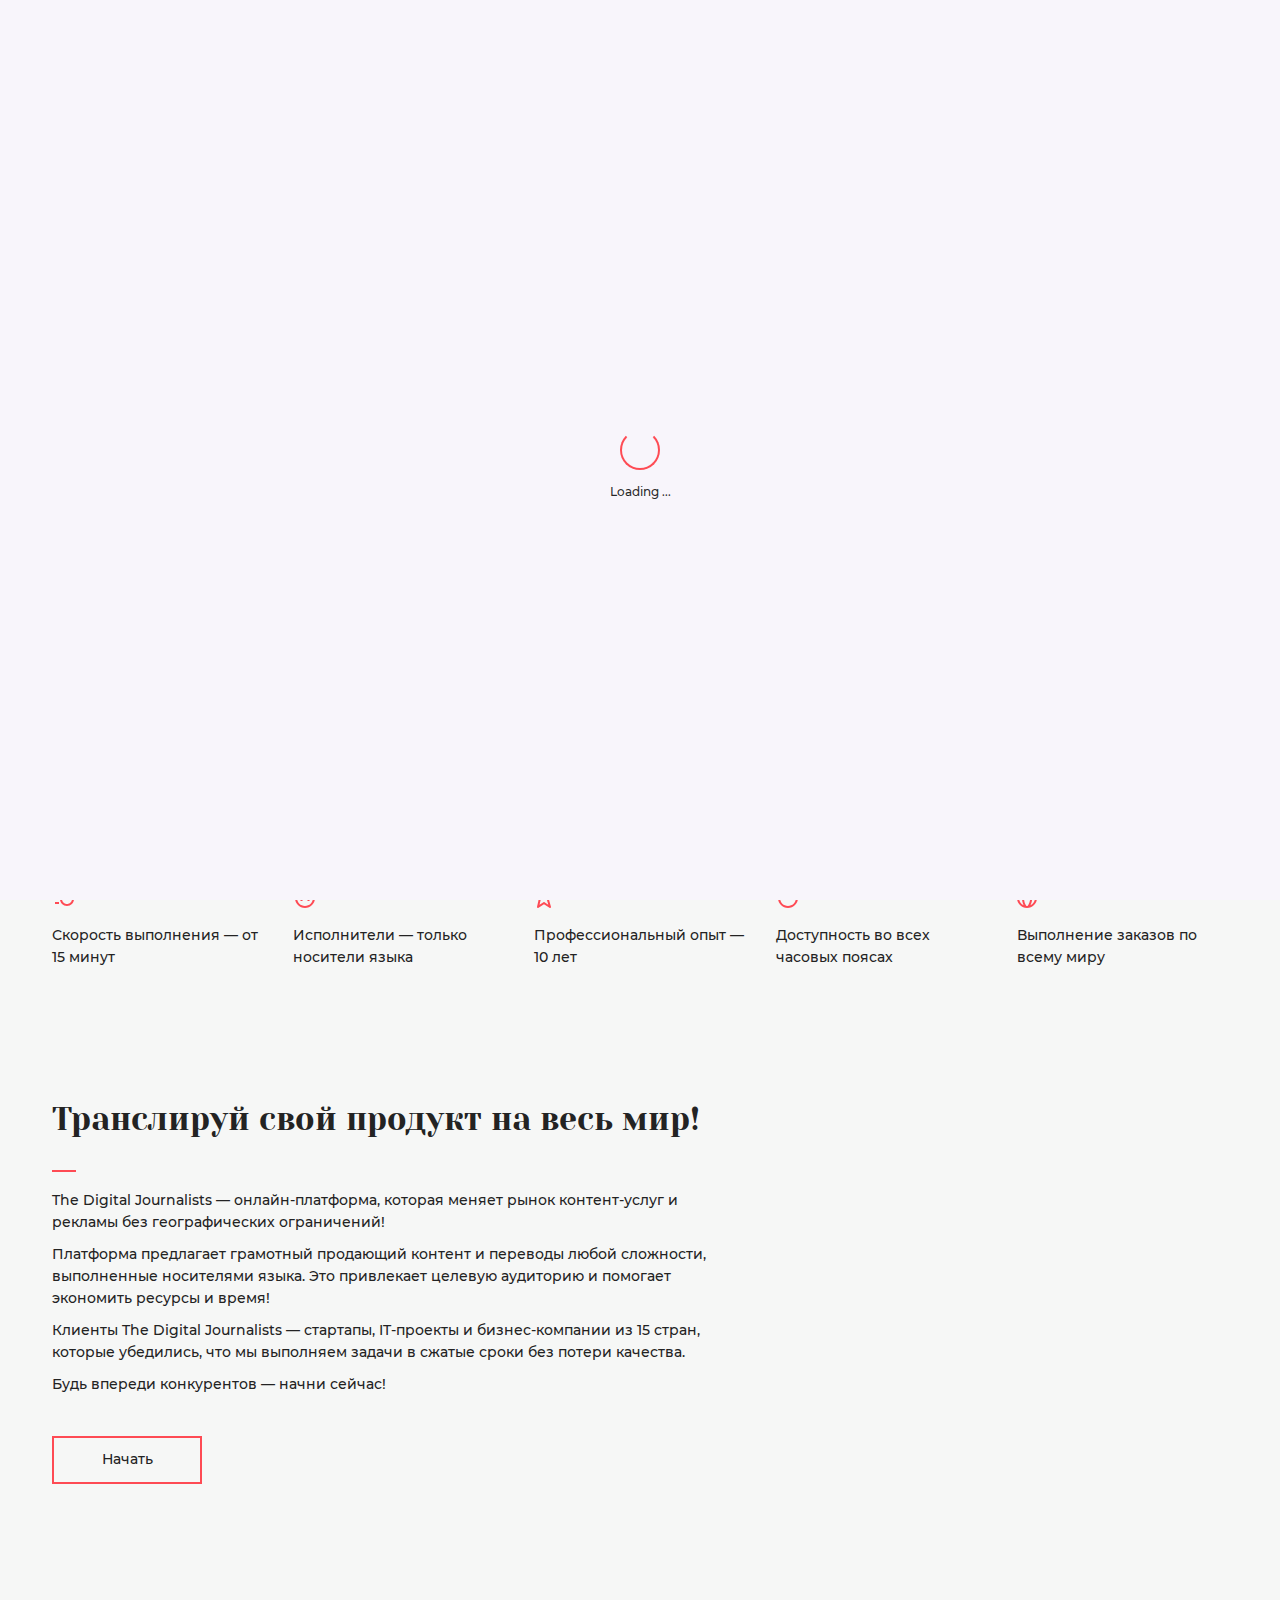
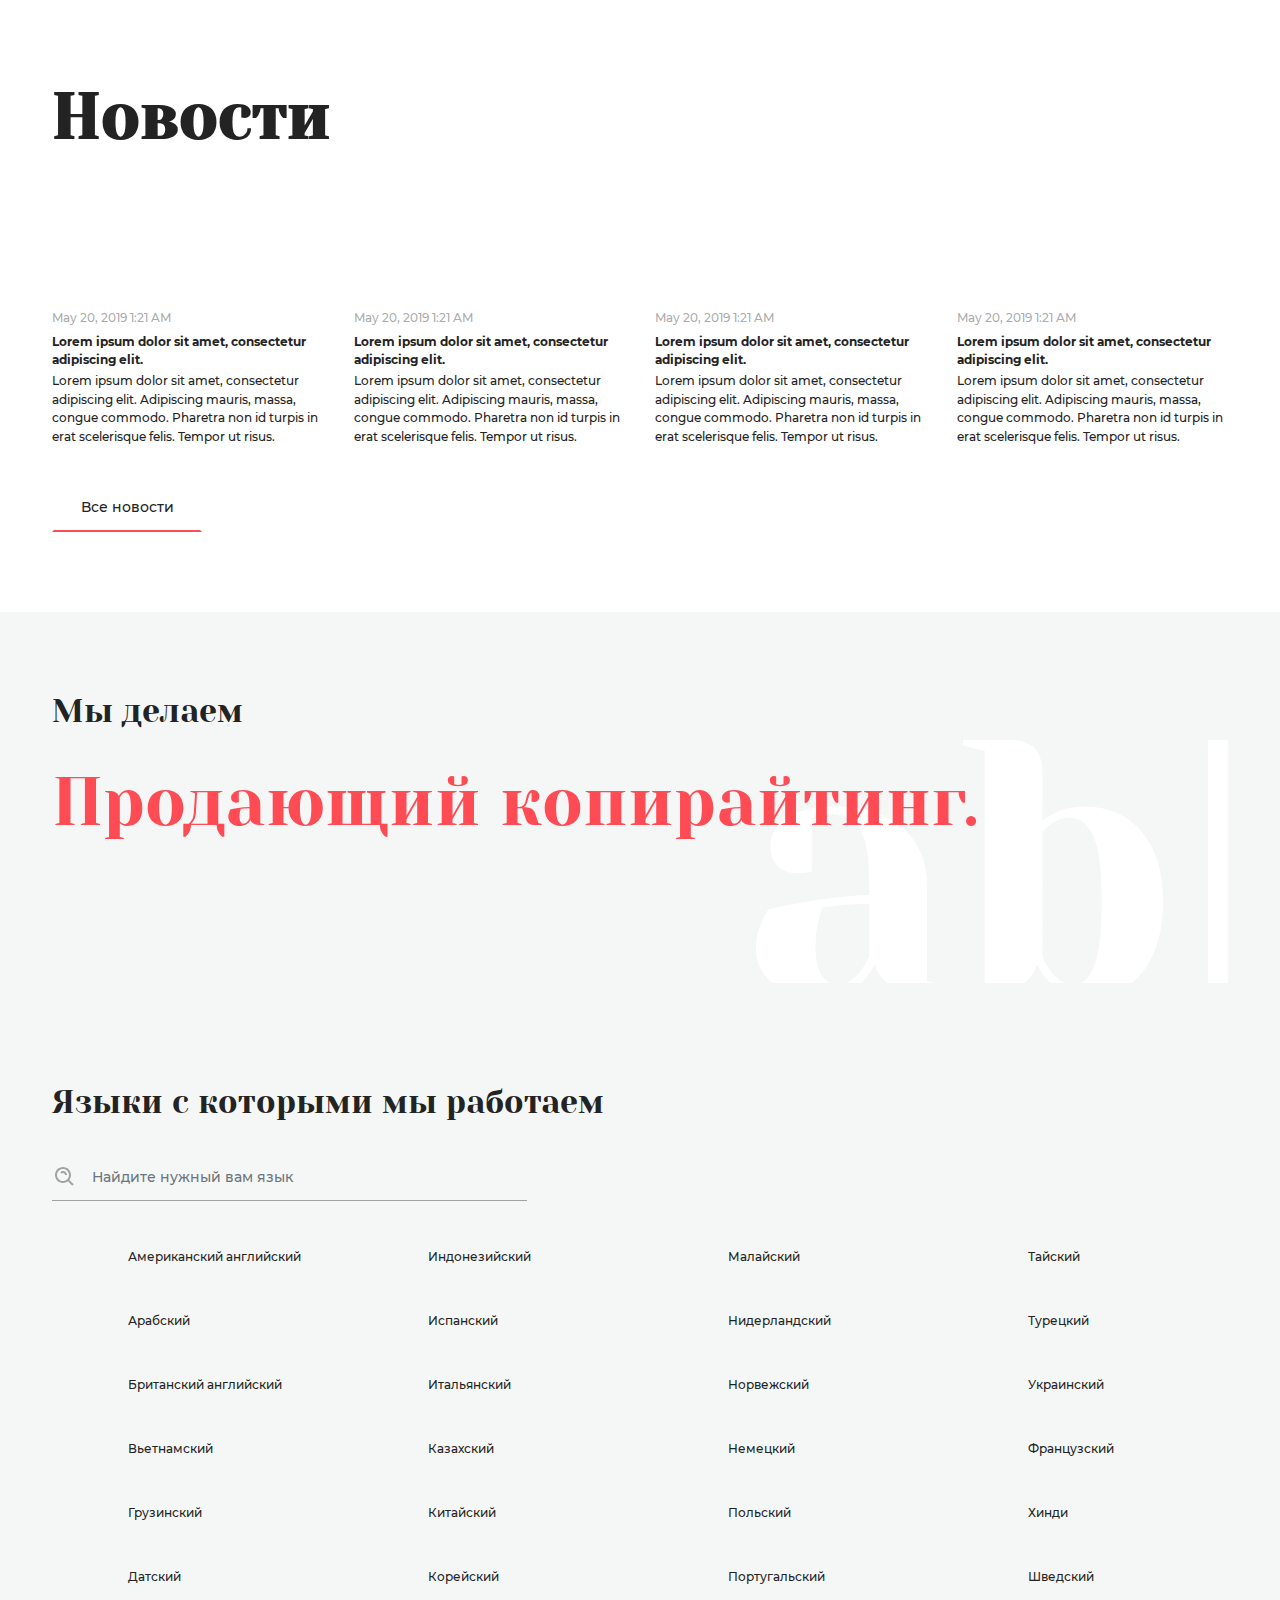
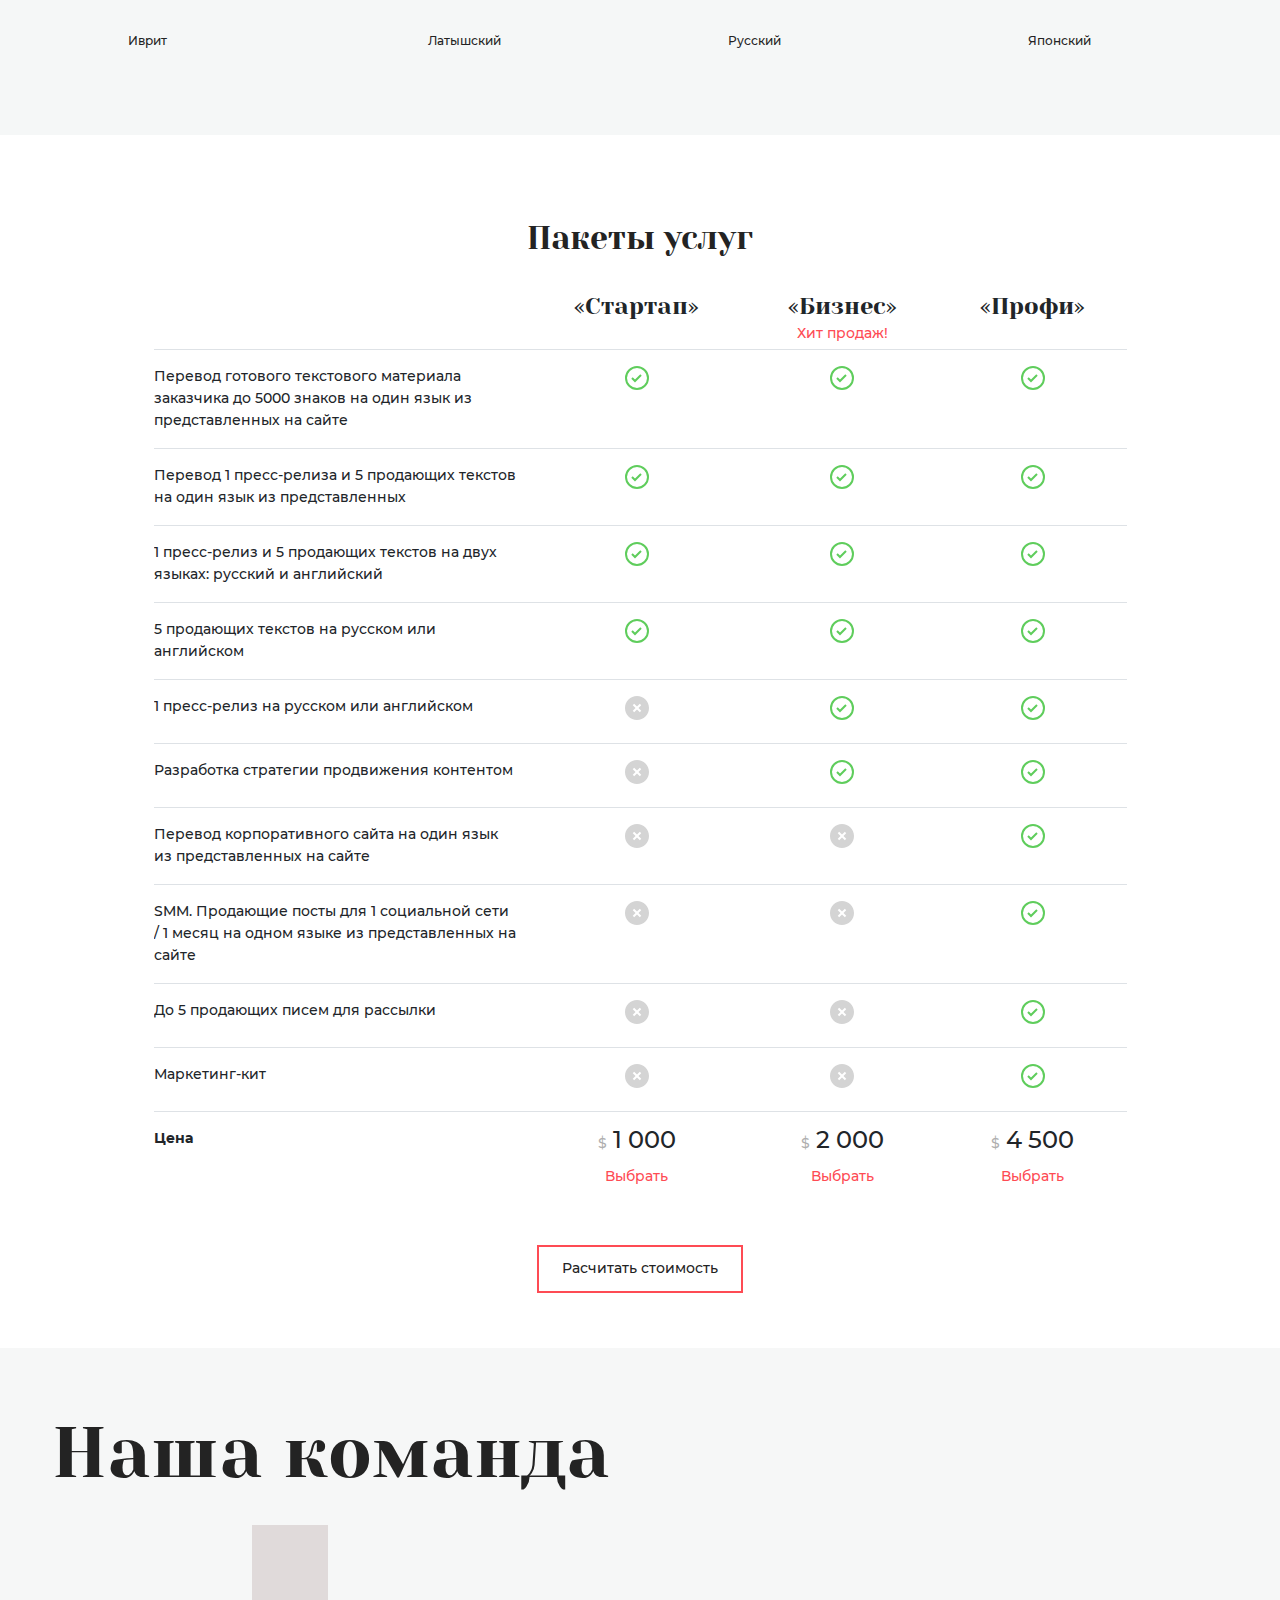
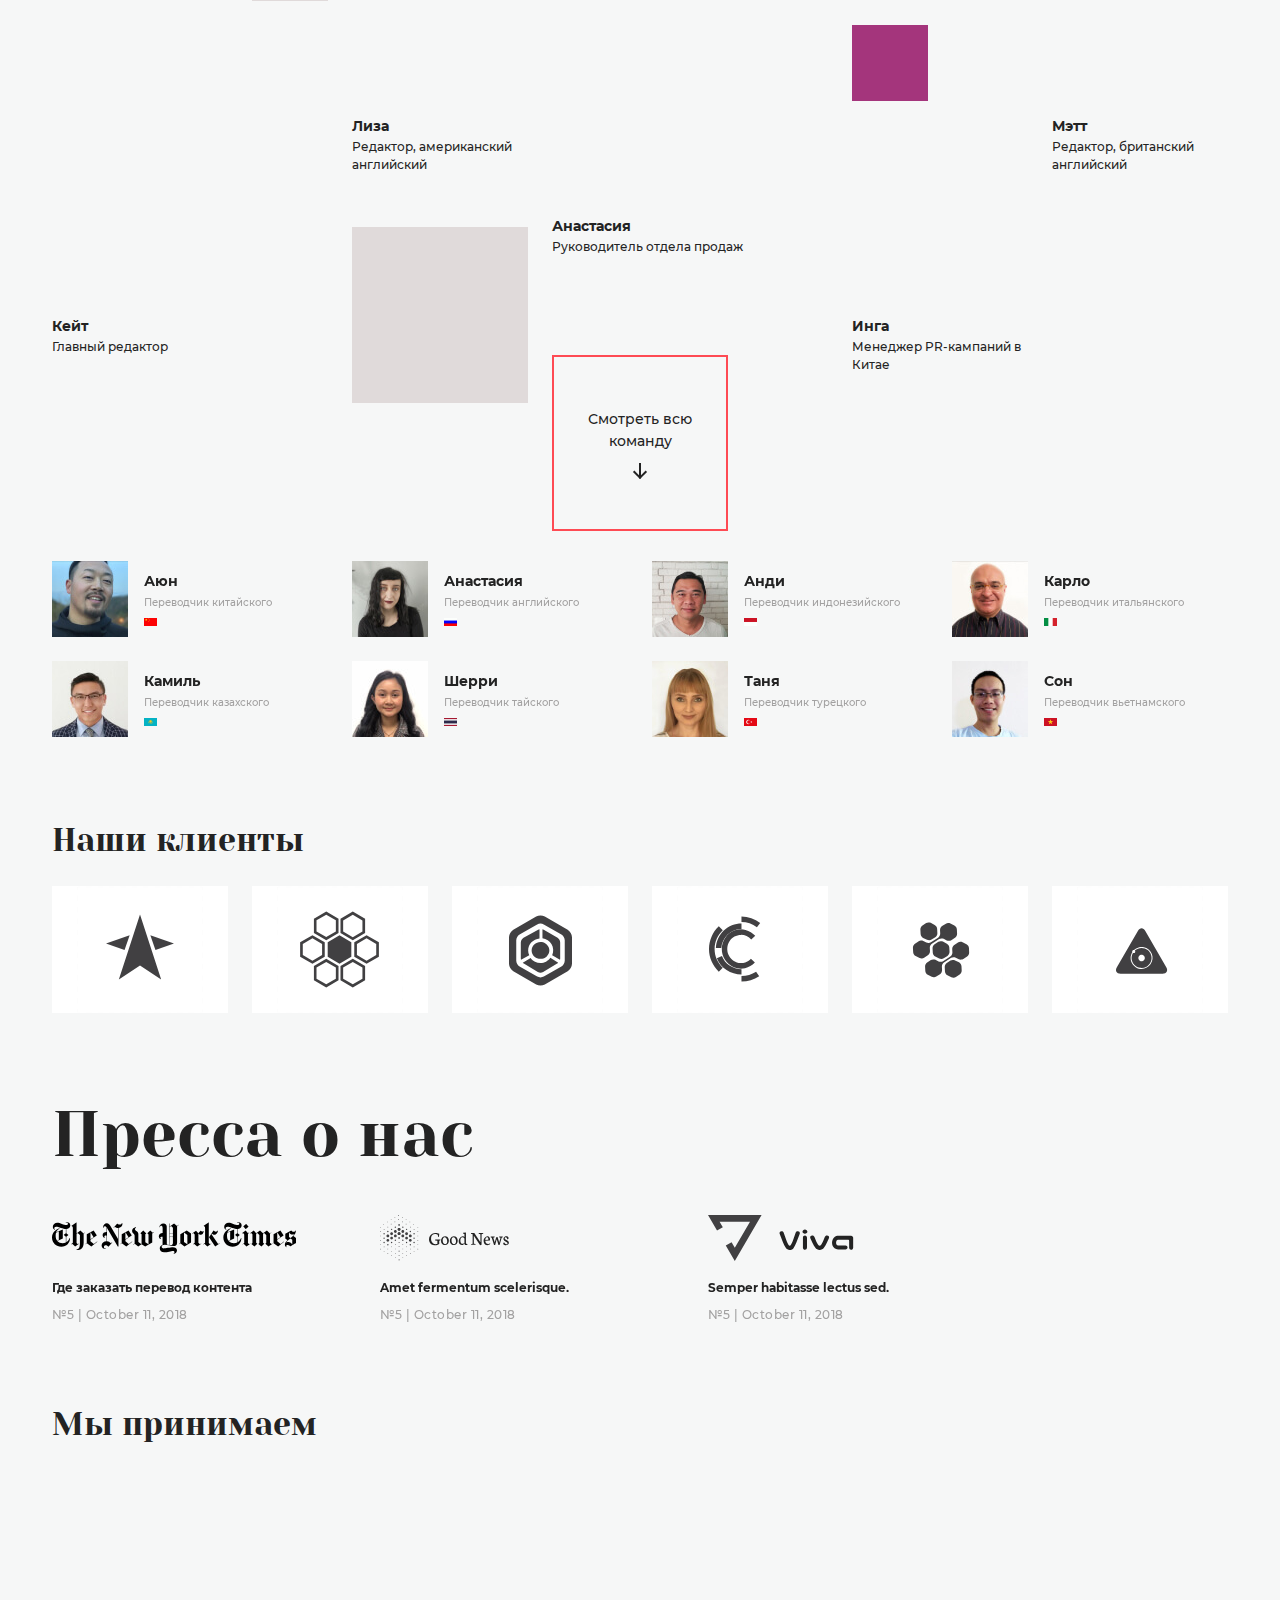
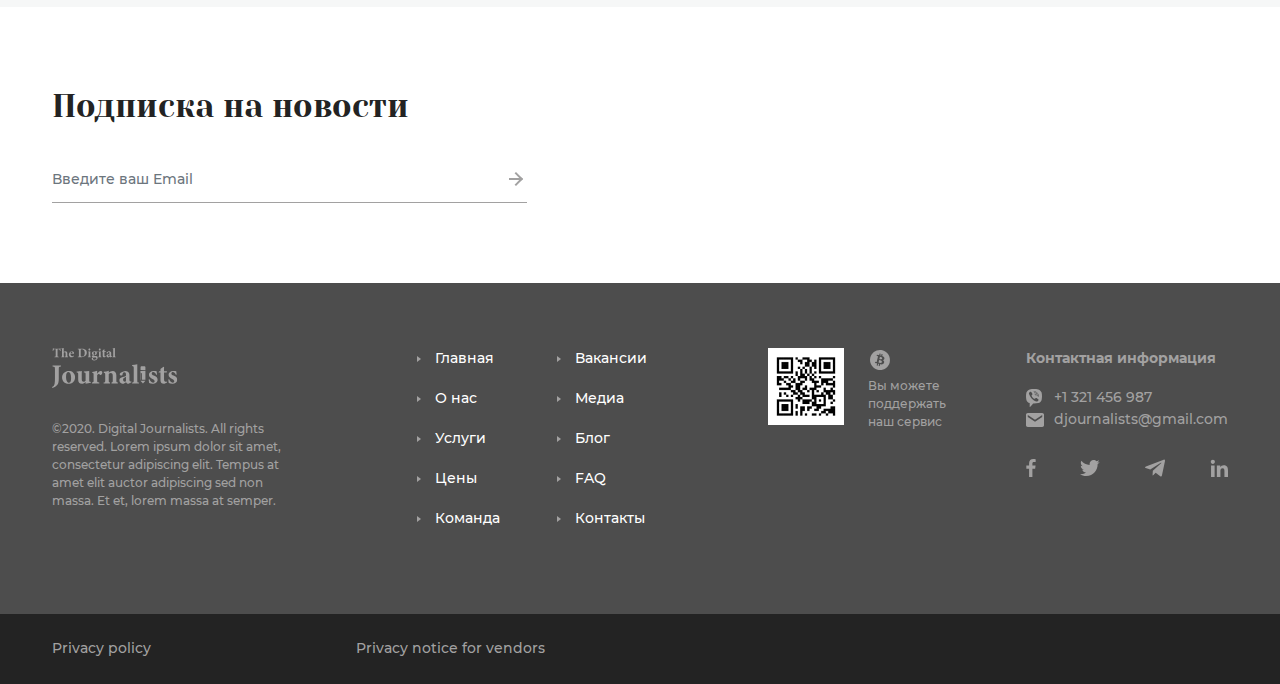
==== index.html @ dc59baa4 "Fix validation code, add lazy load" ====
<!DOCTYPE html>
<html lang="ru">

<head>
	<title>The Digital Journalists</title>
	<meta charset="utf-8">
	<meta name="keywords" content='The Digital Journalists'>
	<meta name="description" content='The Digital Journalists'>
	<meta name="format-detection" content="telephone=no">
	<meta name="mobile-web-app-capable" content="yes">
	<meta name="viewport" content="width=device-width, initial-scale=1, shrink-to-fit=no">

	<meta property="og:url" content="">
	<meta property="og:image" content="">

	<!-- favicon -->
	<link rel="shortcut icon" href="favicon.ico">

	<!-- main style -->
	<link href="css/style.css?v=2" rel="stylesheet">
</head>

<body id="home">

	<!--preloader.begin-->
	<div class="preloader">
		<div class="preloader__icon"></div>
	</div>
	<!--preloader.end-->

	<!-- svg sprites -->
	<svg style="display:none;" version="1.1" height="0" xmlns="http://www.w3.org/2000/svg"
		xmlns:xlink="http://www.w3.org/1999/xlink">
		<symbol id="icon-viber" viewBox="0 0 16 18">
			<path
				d="M12.4052 0.426289C9.48223 -0.142097 6.51793 -0.142097 3.5943 0.426289C2.31558 0.717414 0.706849 2.29318 0.392335 3.56066C-0.130778 6.01311 -0.130778 8.49922 0.392335 10.9517C0.706849 12.2191 2.31558 13.7949 3.5943 14.086C3.59463 14.0861 3.59495 14.0862 3.59527 14.0862C3.65223 14.0977 3.69376 14.1481 3.69376 14.2074V17.8001C3.69376 17.9796 3.90817 18.0681 4.03023 17.9381L5.69967 16.1867C5.69967 16.1867 7.03 14.7907 7.26921 14.5398C7.29259 14.5152 7.32488 14.5019 7.35833 14.5029C9.04385 14.5506 10.7312 14.4114 12.4052 14.0861C13.6839 13.795 15.2933 12.2192 15.6072 10.9517C16.1309 8.49928 16.1309 6.01317 15.6072 3.56073C15.2932 2.29318 13.6846 0.717414 12.4052 0.426289ZM12.4498 11.1346C12.194 11.6896 11.8219 12.1514 11.2851 12.4462C11.1337 12.5293 10.9526 12.5562 10.7817 12.61C10.5851 12.549 10.3977 12.508 10.2238 12.4342C8.4209 11.6696 6.76166 10.6832 5.44735 9.17118C4.69995 8.31134 4.1149 7.3406 3.62046 6.31328C3.38596 5.82609 3.18834 5.31982 2.98691 4.81686C2.80318 4.35819 3.07377 3.88433 3.35865 3.53875C3.62595 3.21442 3.96991 2.9662 4.34242 2.78328C4.63317 2.64049 4.91998 2.72281 5.13232 2.97472C5.59137 3.51934 6.01302 4.09182 6.35447 4.72312C6.56442 5.11141 6.50682 5.58606 6.1263 5.85032C6.03382 5.91455 5.94954 5.98994 5.86339 6.06249C5.78783 6.12606 5.71672 6.19029 5.66493 6.27637C5.57025 6.43382 5.56573 6.61965 5.6267 6.79089C6.09595 8.10907 6.88688 9.13408 8.18485 9.68616C8.39261 9.77449 8.60115 9.87734 8.84042 9.84882C9.24115 9.80096 9.3709 9.35167 9.6517 9.11692C9.92617 8.88752 10.2769 8.88448 10.5726 9.07573C10.8683 9.26704 11.155 9.47241 11.4399 9.67996C11.7196 9.88368 11.9981 10.083 12.2561 10.3152C12.504 10.5385 12.5895 10.8315 12.4498 11.1346ZM10.122 6.83908C10.0101 6.84113 10.054 6.83889 10.0966 6.83763C9.91623 6.83116 9.81813 6.72263 9.79875 6.54618C9.78461 6.41725 9.77343 6.28661 9.74334 6.16118C9.68405 5.91415 9.5556 5.68521 9.35236 5.53384C9.25639 5.46235 9.14764 5.4102 9.03371 5.37666C8.88899 5.33395 8.7387 5.3457 8.5943 5.30952C8.43749 5.27031 8.35076 5.14046 8.37537 4.99008C8.39778 4.85323 8.52804 4.74642 8.67432 4.75725C9.5886 4.82471 10.242 5.30787 10.3353 6.40814C10.3419 6.48577 10.3496 6.56776 10.3328 6.64203C10.3054 6.76277 10.221 6.82562 10.1357 6.83704C10.1426 6.83717 10.1413 6.83776 10.122 6.83908ZM9.55347 4.32267C9.27293 4.18226 8.96952 4.09499 8.66198 4.04297C8.52759 4.02026 8.39177 4.00646 8.25673 3.98725C8.09308 3.96401 8.00576 3.8574 8.01345 3.69256C8.02068 3.53809 8.13112 3.42698 8.2958 3.43649C8.837 3.46791 9.35972 3.58747 9.84086 3.84789C10.8193 4.37753 11.3782 5.21354 11.5413 6.32985C11.5487 6.38041 11.5605 6.43052 11.5643 6.48128C11.5736 6.60658 11.5793 6.73207 11.5888 6.89731C11.5849 6.92741 11.5828 6.99818 11.5656 7.06485C11.5031 7.30686 11.1441 7.33716 11.0615 7.09291C11.037 7.02042 11.0333 6.93797 11.0332 6.85994C11.0323 6.34939 10.9238 5.83936 10.6719 5.39514C10.413 4.93872 10.0174 4.55491 9.55347 4.32267ZM12.5767 7.77266C12.3876 7.77497 12.3026 7.6133 12.2903 7.44001C12.266 7.097 12.2492 6.75247 12.2029 6.4123C11.9588 4.61663 10.558 3.13104 8.80955 2.81226C8.54644 2.76426 8.27707 2.75166 8.01061 2.72307C7.84211 2.70498 7.62144 2.69455 7.58411 2.48047C7.55279 2.30097 7.701 2.15805 7.86821 2.14888C7.91367 2.14637 7.95939 2.14848 8.00505 2.14868C10.2696 2.21357 8.14326 2.15369 8.01112 2.14901C10.3666 2.21918 12.3005 3.81806 12.7152 6.19907C12.7859 6.60513 12.8111 7.02029 12.8426 7.43242C12.8557 7.60571 12.7597 7.77042 12.5767 7.77266Z"
				fill="currentColor" />
		</symbol>
		<symbol id="icon-email" viewBox="0 0 18 14">
			<path
				d="M16.2 0H1.8C0.8064 0 0 0.784 0 1.75V12.25C0 13.216 0.8064 14 1.8 14H16.2C17.1936 14 18 13.216 18 12.25V1.75C18 0.784 17.1936 0 16.2 0ZM16.2 4.1125L9 8.77975L1.8 4.1125V2.00987L9 6.67625L16.2 2.00987V4.1125Z"
				fill="currentColor" />
		</symbol>
		<symbol id="icon-fb" viewBox="0 0 10 18">
			<path
				d="M6.39703 17.9972V9.80115H9.16203L9.57303 6.59215H6.39703V4.54815C6.39703 3.62215 6.65503 2.98815 7.98403 2.98815H9.66803V0.12715C8.84903 0.0391501 8.02503 -0.00285004 7.20103 0.000149963C4.75703 0.000149963 3.07903 1.49215 3.07903 4.23115V6.58615H0.332031V9.79515H3.08503V17.9972H6.39703Z"
				fill="currentColor" />
		</symbol>
		<symbol id="icon-tw" viewBox="0 0 20 16">
			<path
				d="M17.633 3.99704C17.646 4.17204 17.646 4.34604 17.646 4.52004C17.646 9.84504 13.593 15.981 6.186 15.981C3.904 15.981 1.784 15.32 0 14.172C0.324 14.209 0.636 14.222 0.973 14.222C2.856 14.222 4.589 13.586 5.974 12.501C4.203 12.464 2.719 11.304 2.207 9.70804C2.456 9.74504 2.706 9.77004 2.968 9.77004C3.329 9.77004 3.692 9.72004 4.029 9.63304C2.182 9.25904 0.799 7.63804 0.799 5.68004V5.63004C1.336 5.92904 1.959 6.11604 2.619 6.14104C1.534 5.41904 0.823 4.18404 0.823 2.78704C0.823 2.03904 1.022 1.35304 1.371 0.755043C3.354 3.19804 6.335 4.79504 9.677 4.97004C9.615 4.67004 9.577 4.35904 9.577 4.04704C9.577 1.82704 11.373 0.019043 13.605 0.019043C14.765 0.019043 15.812 0.505043 16.548 1.29104C17.458 1.11604 18.33 0.779043 19.104 0.318043C18.805 1.25304 18.168 2.03904 17.333 2.53804C18.144 2.45004 18.93 2.22604 19.652 1.91404C19.104 2.71204 18.419 3.42304 17.633 3.99704Z"
				fill="currentColor" />
		</symbol>
		<symbol id="icon-tlg" viewBox="0 0 21 18">
			<path
				d="M18.6651 0.71682L0.935095 7.55382C-0.274905 8.03982 -0.267905 8.71482 0.713095 9.01582L5.26509 10.4358L15.7971 3.79082C16.2951 3.48782 16.7501 3.65082 16.3761 3.98282L7.8431 11.6838H7.84109L7.8431 11.6848L7.5291 16.3768C7.9891 16.3768 8.19209 16.1658 8.45009 15.9168L10.6611 13.7668L15.2601 17.1638C16.1081 17.6308 16.7171 17.3908 16.9281 16.3788L19.9471 2.15082C20.2561 0.91182 19.4741 0.35082 18.6651 0.71682Z"
				fill="currentColor" />
		</symbol>
		<symbol id="icon-in" viewBox="0 0 19 19">
			<path
				d="M5.17092 3.0088C5.17092 4.2172 4.19132 5.1968 2.98292 5.1968C1.77452 5.1968 0.794922 4.2172 0.794922 3.0088C0.794922 1.8004 1.77452 0.820801 2.98292 0.820801C4.19132 0.820801 5.17092 1.8004 5.17092 3.0088Z"
				fill="currentColor" />
			<path
				d="M7.23722 18.9942V6.85518H10.8552V8.51518H10.9062C11.4092 7.56218 12.6392 6.55518 14.4742 6.55518C18.2962 6.55518 19.0002 9.06818 19.0002 12.3382V18.9952H15.2292V13.0912C15.2292 11.6842 15.2052 9.87318 13.2682 9.87318C11.3042 9.87318 11.0062 11.4072 11.0062 12.9912V18.9942H7.23722Z"
				fill="currentColor" />
			<path d="M4.87021 6.85518H1.09521V18.9942H4.87021V6.85518Z" fill="currentColor" />
		</symbol>
	</svg>
	<!-- svg sprites -->

	<!--root.begin-->
	<div class="root">

		<!--navbar.begin-->
		<nav class="navbar navbar-light bg-light fixed-top" id="dj-navbar">
			<div class="container-fluid">
				<a class="navbar-brand js-scroll" href="#home">
					<svg class="navbar-brand-logo" width="126" height="40" viewBox="0 0 126 40" fill="none"
						xmlns="http://www.w3.org/2000/svg">
						<g clip-path="url(#clip0)">
							<path
								d="M8.96561 18.5709C7.03659 18.7943 6.78577 18.9584 6.78577 21.2741V30.3909C6.78577 33.5818 6.48479 36.2667 3.8626 38.3316C2.85039 39.1103 1.69192 39.6777 0.456033 40L0 38.9516C0.713133 38.6866 1.33855 38.2287 1.80642 37.629C2.27429 37.0293 2.5662 36.3115 2.64955 35.5556C2.88681 33.8034 2.98744 32.0355 2.95053 30.2678V21.2741C2.95053 18.9584 2.67691 18.767 0.5518 18.5709V17.5499H8.96561V18.5709Z"
								fill="#232323" />
							<path
								d="M16.7181 22.9014C17.5503 22.8722 18.3798 23.0127 19.1559 23.3143C19.9321 23.6159 20.6387 24.0724 21.2326 24.6559C21.8266 25.2393 22.2954 25.9376 22.6106 26.708C22.9258 27.4785 23.0808 28.305 23.066 29.1373C23.066 33.5772 19.8738 35.8108 16.6086 35.8108C12.445 35.8108 10.0691 32.6655 10.0691 29.4291C10.0691 25.2171 13.5486 22.9014 16.7181 22.9014ZM16.3897 24.0046C15.204 24.0046 14.0457 25.2444 14.0457 28.6405C14.0457 32.0365 15.1767 34.6803 16.9141 34.6803C17.963 34.6803 19.094 33.9601 19.094 29.935C19.094 26.1014 18.0998 24.0046 16.3897 24.0046Z"
								fill="#232323" />
							<path
								d="M38.8494 34.8171C37.194 35.0359 35.4291 35.396 33.605 35.8108V33.9327C32.474 34.8718 31.3248 35.8108 29.7971 35.8108C27.4805 35.8108 26.1853 34.3202 26.1853 31.8678V26.1561C26.1853 24.8889 26.0166 24.7521 25.2733 24.5561L24.6941 24.392V23.5077C26.0987 23.453 28.2785 23.2615 29.8245 23.0518C29.7697 24.2097 29.7424 25.6456 29.7424 27.2182V31.2433C29.7424 33.0393 30.6544 33.6456 31.6212 33.6456C31.9927 33.6661 32.364 33.6026 32.7075 33.4598C33.051 33.3169 33.3578 33.0984 33.605 32.8205V26.1834C33.605 24.9162 33.4682 24.6928 32.6929 24.5561L31.8629 24.392V23.5077C33.6452 23.4491 35.4231 23.297 37.1894 23.0518V32.0319C37.1894 33.4632 37.3536 33.7686 38.2383 33.8552L38.8448 33.9099L38.8494 34.8171Z"
								fill="#232323" />
							<path
								d="M47.2907 35.4781H39.9941V34.539C41.458 34.3749 41.5948 34.2382 41.5948 32.5835V26.5436C41.5948 25.1761 41.4854 25.0257 40.1857 24.7522V23.8952C41.8694 23.7055 43.5309 23.3544 45.1473 22.8467V25.8279C46.3923 23.9225 47.3819 22.9014 48.5174 22.9014C48.7453 22.8859 48.9739 22.9171 49.1893 22.9929C49.4048 23.0688 49.6024 23.1879 49.7702 23.3428C49.938 23.4977 50.0724 23.6852 50.1651 23.8938C50.2579 24.1025 50.307 24.3278 50.3096 24.5561C50.3086 25.0347 50.179 25.5043 49.9343 25.9156C49.6896 26.327 49.3389 26.6651 48.9187 26.8946C48.7797 26.9621 48.6233 26.9852 48.4707 26.9607C48.3182 26.9362 48.1768 26.8654 48.0659 26.7579C47.6099 26.3704 47.2359 25.9328 46.7662 25.9328C46.2965 25.9328 45.6626 26.2929 45.1473 27.3504V32.5926C45.1473 34.2473 45.3434 34.3294 47.2724 34.5482L47.2907 35.4781Z"
								fill="#232323" />
							<path
								d="M59.5123 35.4781V34.539C60.6752 34.3749 60.7572 34.2655 60.7572 32.3601V27.6467C60.7572 25.6866 59.7905 25.0804 58.8237 25.0804C58.0596 25.1154 57.3299 25.4078 56.7533 25.91V32.5835C56.7533 34.2655 56.8673 34.3749 57.9982 34.539V35.4781H51.6138V34.539C53.0503 34.2929 53.2144 34.2655 53.2144 32.4741V26.7351C53.2144 25.0804 52.9956 24.9983 51.7779 24.7522V23.8678C53.4903 23.6709 55.1815 23.32 56.8308 22.8194C56.8034 23.2069 56.7715 24.1869 56.7715 24.8069C57.3233 24.4194 57.907 24.0046 58.5409 23.6171C59.1689 23.1653 59.9198 22.9156 60.6934 22.9014C62.928 22.9014 64.3417 24.5288 64.3417 27.3413V32.5561C64.3417 34.2655 64.5104 34.3476 65.8329 34.539V35.4781H59.5123Z"
								fill="#232323" />
							<path
								d="M76.5088 35.8108C75.8842 35.8343 75.2726 35.6283 74.7895 35.2319C74.478 34.9489 74.2334 34.6001 74.0735 34.2108C73.0247 34.8991 71.6748 35.8108 71.1504 35.8108C70.6697 35.8248 70.1911 35.7436 69.7419 35.572C69.2928 35.4004 68.882 35.1417 68.5332 34.8109C68.1844 34.48 67.9045 34.0835 67.7095 33.6441C67.5146 33.2048 67.4084 32.7312 67.3972 32.2507C67.3972 30.792 68.0585 30.1265 69.5223 29.5476C71.1504 28.9413 73.3302 28.2803 73.9641 27.7242V26.5162C73.9641 25.0803 73.4397 24.2826 72.254 24.2826C72.0381 24.2803 71.8248 24.329 71.6314 24.4249C71.438 24.5208 71.27 24.661 71.1412 24.8342C70.8083 25.29 70.6852 25.8279 70.48 26.6575C70.4393 26.931 70.2971 27.1791 70.0815 27.3523C69.866 27.5255 69.593 27.6111 69.3171 27.592C68.6011 27.592 67.6891 26.9265 67.6891 26.1561C67.6891 25.6593 68.022 25.3037 68.6559 24.8615C69.998 23.9492 71.4933 23.2853 73.0703 22.9014C74.0747 22.8684 75.0645 23.1488 75.9022 23.7037C77.0925 24.5288 77.4208 25.6866 77.4208 27.0952V31.8678C77.4208 33.1897 77.8769 33.5225 78.3055 33.5225C78.6025 33.5097 78.8932 33.4335 79.1583 33.2991L79.4638 34.2382L76.5088 35.8108ZM73.9732 28.8593L72.4273 29.7162C71.5699 30.1721 71.0592 30.6279 71.0592 31.5897C71.0592 33.135 72.1354 33.6866 72.7419 33.6866C72.965 33.7023 73.1889 33.6697 73.3982 33.591C73.6076 33.5123 73.7975 33.3895 73.955 33.2308L73.9732 28.8593Z"
								fill="#232323" />
							<path
								d="M80.0977 35.478V34.539C81.671 34.2929 81.7257 34.1561 81.7257 32.4194V19.8701C81.7257 18.4342 81.5615 18.2701 80.125 17.9647V17.0803C81.8689 16.9372 83.5956 16.632 85.2828 16.1686V32.4421C85.2828 34.2655 85.3694 34.3704 86.9427 34.5618V35.5008L80.0977 35.478Z"
								fill="#232323" />
							<path
								d="M104.158 26.8171C103.442 24.8889 102.502 24.0046 101.203 24.0046C101.009 23.9989 100.816 24.0328 100.637 24.1044C100.457 24.176 100.293 24.2836 100.157 24.4207C100.02 24.5578 99.9126 24.7215 99.8416 24.9015C99.7705 25.0816 99.7371 25.2743 99.7434 25.4678C99.7434 26.4342 100.432 26.9584 101.869 27.592C104.103 28.5858 105.622 29.5202 105.622 31.6946C105.622 34.4296 103 35.7972 100.605 35.7972C99.3944 35.7559 98.2037 35.4739 97.103 34.9675C96.9936 34.3339 96.7427 32.4331 96.647 31.4667L97.559 31.3026C98.1382 33.0393 99.2692 34.6667 101.061 34.6667C102.11 34.6667 102.635 34.0331 102.635 33.2308C102.635 32.4285 102.22 31.7402 100.51 30.9151C98.6854 30.0308 96.9252 29.0644 96.9252 26.7761C96.9252 24.5972 98.7174 22.8878 101.641 22.8878C102.648 22.908 103.649 23.0472 104.623 23.3026C104.705 24.0456 104.951 25.8143 105.079 26.5573L104.158 26.8171Z"
								fill="#232323" />
							<path
								d="M112.959 35.5054C112.615 35.6775 112.24 35.7812 111.856 35.8108C109.731 35.8108 108.463 34.8171 108.463 32.3054V24.6154H106.712L106.548 24.2872L107.35 23.2387H108.481V20.9687C109.393 20.3031 110.761 19.4234 111.737 18.7624L112.093 18.9812C112.066 19.7242 112.011 21.1875 112.038 23.257H114.797C114.909 23.4789 114.949 23.7306 114.909 23.9762C114.87 24.2218 114.754 24.4486 114.578 24.6245H112.038V31.3709C112.038 33.5225 112.923 33.7687 113.447 33.7687C113.903 33.7682 114.353 33.6736 114.77 33.4906L115.048 34.4843L112.959 35.5054Z"
								fill="#232323" />
							<path
								d="M123.804 26.8171C123.083 24.8889 122.148 24.0046 120.849 24.0046C120.655 23.9989 120.462 24.0328 120.282 24.1044C120.103 24.176 119.939 24.2836 119.802 24.4207C119.666 24.5578 119.559 24.7215 119.487 24.9015C119.416 25.0816 119.383 25.2743 119.389 25.4678C119.389 26.4342 120.078 26.9584 121.514 27.592C123.749 28.5858 125.263 29.5202 125.263 31.6946C125.263 34.4296 122.645 35.7971 120.247 35.7971C119.037 35.7602 117.846 35.4828 116.744 34.9812C116.635 34.3476 116.384 32.4467 116.288 31.4803L117.2 31.3162C117.78 33.053 118.911 34.6803 120.703 34.6803C121.752 34.6803 122.276 34.0467 122.276 33.2444C122.276 32.4422 121.861 31.7538 120.151 30.9288C118.327 30.0444 116.567 29.0781 116.567 26.7897C116.567 24.6108 118.359 22.9014 121.282 22.9014C122.289 22.922 123.29 23.0612 124.264 23.3162C124.346 24.0593 124.593 25.8279 124.72 26.5709L123.804 26.8171Z"
								fill="#232323" />
							<path class="path-i"
								d="M92.2053 18.2837H89.7701C89.4583 18.2739 89.1553 18.3877 88.9272 18.6003C88.6991 18.813 88.5644 19.1072 88.5525 19.4188V21.8803H93.4229V19.4188C93.411 19.1072 93.2763 18.813 93.0482 18.6003C92.8201 18.3877 92.5171 18.2739 92.2053 18.2837Z"
								fill="#FE4B54" />
							<path class="path-i" d="M93.423 32.629H88.4294L90.9285 35.478L93.423 32.629Z" fill="#FE4B54" />
							<path class="path-i"
								d="M88.4294 22.8832V23.6672V31.8268H88.776V24.8251C89.7519 24.9801 89.8659 25.2353 89.8659 26.8992V31.8268H93.423V22.8741L88.4294 22.8832Z"
								fill="#FE4B54" />
							<path
								d="M8.05807 2.94471C7.94762 2.48457 7.75614 2.04775 7.49259 1.65468C7.25545 1.3675 7.15056 1.27633 6.38443 1.27633H5.5362V7.45297C5.5362 8.5561 5.66389 8.63815 6.8359 8.72932V9.21707H2.47166V8.72932C3.58894 8.63815 3.70751 8.5561 3.70751 7.45297V1.27633H2.90489C2.16612 1.27633 1.95634 1.39485 1.70553 1.73217C1.47418 2.1161 1.29332 2.52823 1.16741 2.95838H0.665771C0.761538 1.99656 0.852745 0.970918 0.880107 0.341858H1.2723C1.46839 0.642713 1.628 0.670063 2.02475 0.670063H7.29649C7.43858 0.681443 7.58128 0.657417 7.7118 0.600139C7.84232 0.542861 7.9566 0.454118 8.04439 0.341858H8.42745C8.42745 0.893425 8.4913 2.05126 8.5597 2.90368L8.05807 2.94471Z"
								fill="#232323" />
							<path
								d="M13.0151 9.21709V8.76125C13.5942 8.66553 13.6353 8.57436 13.6353 7.84957V5.56125C13.6353 4.54929 13.2157 4.19373 12.7232 4.19373C12.3669 4.19036 12.0233 4.32611 11.7655 4.57208V7.85869C11.7655 8.5698 11.8294 8.66097 12.4359 8.77037V9.22621H9.28015V8.77037C9.92772 8.68832 10.0326 8.66097 10.0326 7.82222V1.73675C10.0326 1.13048 9.95052 0.984615 9.21631 0.866097V0.45584C10.0664 0.38361 10.9078 0.230981 11.7291 0V4.07521C12.1925 3.57878 12.8257 3.27454 13.503 3.22279C14.6477 3.22279 15.3272 3.97037 15.3272 5.41538V7.82222C15.3272 8.65185 15.4184 8.66553 16.0477 8.77037V9.22621L13.0151 9.21709Z"
								fill="#232323" />
							<path
								d="M22.0126 7.92705C21.7601 8.34535 21.4091 8.69565 20.9903 8.94749C20.5714 9.19932 20.0974 9.34508 19.6093 9.37207C17.8491 9.37207 16.8503 8.07292 16.8503 6.50939C16.8639 5.62254 17.2163 4.77445 17.8354 4.13902C18.3727 3.57703 19.1101 3.24946 19.8875 3.22734C20.1708 3.22554 20.4516 3.27952 20.714 3.38622C20.9764 3.49291 21.2152 3.65022 21.4168 3.84917C21.6184 4.04812 21.7788 4.2848 21.8888 4.54571C21.9989 4.80662 22.0564 5.08664 22.0582 5.36979C22.0582 5.59315 22.0582 5.82563 21.8849 5.85298C21.6341 5.92136 19.7826 6.01252 18.5057 6.06267C18.5605 7.45754 19.3357 8.16865 20.2797 8.16865C20.8359 8.16302 21.3703 7.95194 21.7801 7.57606L22.0126 7.92705ZM19.6093 3.76067C19.0849 3.76067 18.638 4.37606 18.5559 5.41537L20.1475 5.37891C20.3344 5.37891 20.412 5.33788 20.412 5.11452C20.4348 4.45811 20.1338 3.76067 19.6093 3.76067Z"
								fill="#232323" />
							<path
								d="M29.8381 0.670105C31.5209 0.670105 32.7568 1.02566 33.6004 1.81426C33.9913 2.17969 34.2991 2.62482 34.5029 3.11951C34.7067 3.6142 34.8017 4.14689 34.7815 4.6815C34.8048 5.34287 34.6676 6.00004 34.3817 6.59694C34.0959 7.19385 33.6698 7.71276 33.1398 8.10942C32.0562 8.87999 30.7474 9.26956 29.4186 9.21711H25.8023V8.72936C26.801 8.66099 26.9059 8.53335 26.9059 7.43934V2.42509C26.9059 1.32196 26.7599 1.21711 25.7886 1.13962V0.670105H29.8381ZM28.73 7.34817C28.73 8.28264 28.9626 8.59717 29.9248 8.59717C31.6988 8.59717 32.7248 7.36184 32.7248 4.87751C32.7248 3.62851 32.3828 2.53905 31.7808 1.97381C31.4985 1.7097 31.1639 1.50757 30.7987 1.38039C30.4335 1.25321 30.0457 1.20381 29.6603 1.23535C29.3841 1.20287 29.1052 1.26732 28.8714 1.41768C28.7528 1.5362 28.73 1.75956 28.73 2.14247V7.34817Z"
								fill="#232323" />
							<path
								d="M35.835 9.21709V8.76125C36.5464 8.66552 36.6239 8.61538 36.6239 7.68091V5.1282C36.6239 4.24387 36.5601 4.19373 35.9398 4.11623V3.66039C36.7406 3.57045 37.5323 3.41339 38.3067 3.19088V7.67179C38.3067 8.58347 38.3614 8.65641 39.123 8.75213V9.20797L35.835 9.21709ZM37.3946 2.40683C37.1469 2.40336 36.9102 2.30408 36.7341 2.12983C36.5581 1.95558 36.4565 1.71992 36.4506 1.47236C36.4589 1.22529 36.5639 0.99136 36.743 0.820872C36.9221 0.650384 37.161 0.556955 37.4083 0.560678C37.533 0.555645 37.6575 0.576267 37.7739 0.621269C37.8904 0.66627 37.9964 0.734692 38.0853 0.822296C38.1742 0.9099 38.2442 1.01482 38.2909 1.13056C38.3376 1.2463 38.36 1.37039 38.3568 1.49515C38.3485 1.74302 38.2428 1.97764 38.0628 2.14826C37.8827 2.31888 37.6427 2.41176 37.3946 2.40683Z"
								fill="#232323" />
							<path
								d="M41.7132 7.1658C41.5843 7.28614 41.5006 7.44704 41.4761 7.62164C41.4761 7.83132 41.7269 8.10939 42.2285 8.10939H43.7107C44.5133 8.10939 45.6853 8.43759 45.6853 9.72306C45.6853 11.2091 43.8611 12.3943 42.1191 12.3943C40.3771 12.3943 39.6246 11.551 39.6246 10.8262C39.6191 10.682 39.6527 10.539 39.7217 10.4122C39.7907 10.2855 39.8927 10.1797 40.0168 10.106C40.3725 9.85526 40.7145 9.65013 41.0018 9.44956C40.6008 9.3191 40.2544 9.05939 40.0168 8.7111C39.8659 8.50238 39.7918 8.24794 39.807 7.99087C40.343 7.77092 40.8264 7.44002 41.2253 7.01993L41.7132 7.1658ZM42.3471 7.29799C40.8468 7.29799 39.8709 6.49571 39.8709 5.31053C39.8709 3.89286 41.239 3.22278 42.4246 3.22278C42.9406 3.21497 43.4507 3.33228 43.9113 3.56466C44.5239 3.56 45.1347 3.49742 45.7354 3.37776L45.7993 3.48261C45.719 3.79603 45.5495 4.07946 45.3113 4.29856C45.0879 4.29856 44.7231 4.24386 44.5361 4.23474C44.7651 4.54478 44.8766 4.926 44.8507 5.31053C44.8416 6.62335 43.6331 7.29343 42.3471 7.29343V7.29799ZM42.5022 9.47691C42.0869 9.42083 41.665 9.50936 41.3074 9.72762C41.1961 9.81369 41.1053 9.92331 41.0414 10.0486C40.9775 10.1739 40.9422 10.3118 40.938 10.4524C40.938 11.1498 41.5947 11.6877 42.7256 11.6877C43.738 11.6877 44.3719 11.2319 44.3719 10.5025C44.3764 10.2899 44.3064 10.0824 44.174 9.91589C44.0416 9.74939 43.8551 9.63442 43.6468 9.59087C43.2723 9.50087 42.8871 9.46253 42.5022 9.47691ZM42.3562 3.71964C41.9504 3.71964 41.5445 4.20739 41.5445 5.16466C41.5445 6.12192 41.8455 6.79657 42.4566 6.79657C42.9719 6.79657 43.2592 6.25867 43.2592 5.31053C43.2637 4.4809 42.9901 3.71964 42.3562 3.71964Z"
								fill="#232323" />
							<path
								d="M46.2097 9.2171V8.76126C46.9211 8.66553 46.9987 8.61539 46.9987 7.68092V5.12821C46.9987 4.24388 46.9348 4.19374 46.3146 4.11624V3.6604C47.1196 3.57613 47.9159 3.42363 48.6951 3.20456V7.68547C48.6951 8.59716 48.7498 8.67009 49.5114 8.76582V9.22166L46.2097 9.2171ZM47.7511 2.40684C47.503 2.40341 47.2657 2.30428 47.089 2.13014C46.9122 1.95601 46.8096 1.72034 46.8026 1.47237C46.8109 1.2245 46.9165 0.989876 47.0966 0.819261C47.2767 0.648645 47.5167 0.555756 47.7648 0.560689C47.8892 0.556294 48.0131 0.577389 48.129 0.622677C48.245 0.667964 48.3504 0.736486 48.4388 0.824023C48.5272 0.91156 48.5968 1.01626 48.6432 1.13168C48.6897 1.2471 48.712 1.3708 48.7088 1.49516C48.7004 1.74223 48.5954 1.97616 48.4164 2.14665C48.2373 2.31714 47.9984 2.41057 47.7511 2.40684Z"
								fill="#232323" />
							<path
								d="M52.8543 9.23075C52.6887 9.31133 52.5091 9.3593 52.3253 9.37207C51.3129 9.37207 50.711 8.91622 50.711 7.70369V4.05697H49.8673L49.7898 3.90198L50.1683 3.40056H50.711V2.27919C51.167 1.96466 51.8009 1.54073 52.2615 1.2262L52.4302 1.33104C52.4302 1.6866 52.3937 2.38403 52.4302 3.36865H53.7436C53.797 3.47527 53.8157 3.59596 53.7968 3.71372C53.778 3.83149 53.7227 3.94038 53.6387 4.02506H52.4302V7.24785C52.4302 8.27349 52.8498 8.39201 53.1006 8.39201C53.3171 8.3907 53.5312 8.34574 53.7299 8.25982L53.8622 8.71566L52.8543 9.23075Z"
								fill="#232323" />
							<path
								d="M58.7325 9.37206C58.4387 9.3872 58.1491 9.29664 57.9162 9.11679C57.7668 8.98212 57.6499 8.81536 57.5742 8.62904C57.1537 8.95719 56.6824 9.21434 56.1788 9.39029C55.9495 9.39819 55.721 9.3604 55.5065 9.27912C55.292 9.19783 55.0959 9.07469 54.9295 8.91685C54.7631 8.75902 54.6298 8.56966 54.5374 8.35981C54.4449 8.14996 54.3952 7.92381 54.3911 7.69456C54.3911 6.99713 54.7058 6.6826 55.4035 6.40909C56.1788 6.11736 57.2276 5.80282 57.5195 5.53844V4.94129C57.5195 4.25753 57.2732 3.87918 56.7078 3.87918C56.6054 3.87829 56.5043 3.90132 56.4125 3.94643C56.3206 3.99155 56.2406 4.05749 56.1788 4.13901C56.0221 4.40945 55.9155 4.70594 55.8641 5.01422C55.848 5.14896 55.7799 5.27207 55.6742 5.35725C55.5686 5.44243 55.4338 5.48292 55.2986 5.47006C55.1095 5.46568 54.928 5.39468 54.7862 5.26958C54.6443 5.14448 54.5513 4.97332 54.5234 4.7863C54.5234 4.54926 54.683 4.37604 54.9794 4.16636C55.6204 3.74004 56.3323 3.43132 57.0817 3.25468C57.5661 3.23459 58.0446 3.36692 58.4498 3.63302C58.7011 3.81637 58.9001 4.06209 59.0273 4.3459C59.1545 4.62971 59.2053 4.94178 59.1749 5.25126V7.53046C59.1749 8.15952 59.3847 8.31907 59.5944 8.31907C59.737 8.3129 59.8768 8.2772 60.0049 8.21422L60.1462 8.67006L58.7325 9.37206ZM57.5195 6.0581L56.7853 6.46835C56.5955 6.53289 56.431 6.65588 56.3155 6.81968C56.1999 6.98347 56.1393 7.17965 56.1423 7.38003C56.1179 7.61849 56.1885 7.85694 56.3387 8.04378C56.4889 8.23061 56.7067 8.3508 56.9449 8.37832C57.0501 8.38642 57.1558 8.37189 57.2549 8.33572C57.354 8.29955 57.4443 8.24258 57.5195 8.16864V6.0581Z"
								fill="#232323" />
							<path
								d="M60.4426 9.21709V8.76125C61.1905 8.64273 61.2179 8.57436 61.2179 7.74929V1.77322C61.2179 1.08946 61.1404 1.01197 60.4563 0.861538V0.45584C61.294 0.380612 62.123 0.228014 62.9326 0V7.74929C62.9326 8.61538 62.9736 8.66097 63.7215 8.76125V9.21709H60.4426Z"
								fill="#232323" />
						</g>
						<defs>
							<clipPath id="clip0">
								<path d="M0 0H125.263V40H0V0Z" fill="white" />
							</clipPath>
						</defs>
					</svg>
				</a>

				<button class="btn btn-sm btn-danger btn-danger-bottom ml-auto navbar-btn-order d-none d-sm-block" data-fancybox
					data-type="ajax" data-src="ajax/popupOrder.html" data-options='{"touch": false}'>
					Сделать заказ
				</button>

				<div class="dropdown dj-dropdown navbar-lang">
					<button class="btn dropdown-toggle" id="dropdownLang" data-toggle="dropdown" aria-haspopup="true"
						aria-expanded="false">Ru</button>
					<div class="dropdown-menu dropdown-menu-right" aria-labelledby="dropdownLang">
						<a class="dropdown-item active" href="#">Ru</a>
						<a class="dropdown-item" href="#">En</a>
					</div>
				</div>

				<button class="navbar-toggler" type="button" data-toggle="collapse" data-target="#navbarsCollapse"
					aria-controls="navbarsCollapse" aria-expanded="false" aria-label="Toggle navigation">
					<span class="navbar-toggler-icon">
						<span class="navbar-toggler-line"></span>
						<span class="navbar-toggler-line"></span>
						<span class="navbar-toggler-line"></span>
					</span>
				</button>

				<div class="collapse navbar-collapse scroll-y" id="navbarsCollapse">
					<ul class="navbar-nav mr-auto">
						<li class="nav-item active">
							<a class="nav-link" href="/">Главная <span class="sr-only">(current)</span></a>
						</li>
						<li class="nav-item">
							<a class="nav-link" href="#">О нас</a>
						</li>
						<li class="nav-item">
							<a class="nav-link" href="#">Услуги</a>
						</li>
						<li class="nav-item">
							<a class="nav-link" href="#">Цены</a>
						</li>
						<li class="nav-item">
							<a class="nav-link" href="team.html">Команда</a>
						</li>
						<li class="nav-item">
							<a class="nav-link" href="#">Медиа</a>
						</li>
						<li class="nav-item">
							<a class="nav-link" href="blog.html">Блог</a>
						</li>
						<li class="nav-item">
							<a class="nav-link" href="faq.html">FAQ</a>
						</li>
						<li class="nav-item">
							<a class="nav-link" href="#">Контакты</a>
						</li>
					</ul>
				</div>

				<button class="navbar-overlay" data-toggle="collapse" data-target="#navbarsCollapse"
					aria-controls="navbarsCollapse" aria-expanded="false" aria-label="Toggle navigation"></button>
			</div>
		</nav>
		<!--navbar.end-->

		<!--header.begin-->
		<header class="header">
			<div class="container header__container">
				<div class="header__content">
					<h1 class="header__title">We serve.<br> You Sell.</h1>
					<div class="line header__line"></div>
					<p>Professional business service provider</p>
					<button class="btn btn-danger header__btn-order" data-fancybox data-type="ajax"
						data-src="ajax/popupOrder.html" data-options='{"touch": false}'>
						Сделать заказ
					</button>
				</div>
			</div>
		</header>
		<!--header.end-->

		<!--content.begin-->
		<main class="content">

			<!--benefits.begin-->
			<section class="benefits">
				<div class="container benefits__container">
					<h2 class="benefits__title">
						Почему мы?
					</h2>
					<div class="benefits__items">
						<div class="row">
							<div class="col">
								<div class="benefits__item">
									<svg class="benefits__icon" width="24" height="24" viewBox="0 0 24 24" fill="none"
										xmlns="http://www.w3.org/2000/svg">
										<path
											d="M20.145 8.27003L21.708 6.70703L20.294 5.29303L18.586 7.00003C17.536 6.37003 16.312 6.00003 15 6.00003C11.141 6.00003 8 9.14003 8 13C8 16.86 11.141 20 15 20C18.859 20 22 16.86 22 13C22 11.175 21.292 9.51703 20.145 8.27003ZM15 18C12.243 18 10 15.757 10 13C10 10.243 12.243 8.00003 15 8.00003C17.757 8.00003 20 10.243 20 13C20 15.757 17.757 18 15 18Z"
											fill="#FE4B54" />
										<path d="M14 10H16V14H14V10ZM13 3H17V5H13V3ZM3 8H7V10H3V8ZM3 16H7V18H3V16ZM2 12H5.99V14H2V12Z"
											fill="#FE4B54" />
									</svg>
									<p>Скорость выполнения — от 15 минут</p>
								</div>
							</div>
							<div class="col">
								<div class="benefits__item">
									<svg class="benefits__icon" width="24" height="24" viewBox="0 0 24 24" fill="none"
										xmlns="http://www.w3.org/2000/svg">
										<path
											d="M12 2C6.486 2 2 6.486 2 12C2 17.514 6.486 22 12 22C17.514 22 22 17.514 22 12C22 6.486 17.514 2 12 2ZM12 4C15.213 4 17.982 5.908 19.254 8.648C18.952 8.509 18.673 8.347 18.359 8.15C17.95 7.892 17.486 7.599 16.899 7.378C16.23 7.123 15.499 7 14.665 7C13.831 7 13.1 7.123 12.431 7.377C11.844 7.6 11.38 7.893 10.959 8.158C10.581 8.395 10.256 8.601 9.856 8.752C9.41 8.921 8.926 9 8.33 9C7.735 9 7.251 8.921 6.806 8.752C6.406 8.601 6.078 8.394 5.7 8.154C5.539 8.053 5.36 7.946 5.18 7.841C6.587 5.542 9.113 4 12 4ZM12 20C7.589 20 4 16.411 4 12C4 11.19 4.123 10.41 4.348 9.673C4.442 9.731 4.533 9.783 4.631 9.846C5.042 10.106 5.507 10.4 6.097 10.622C6.766 10.877 7.496 11 8.33 11C9.163 11 9.894 10.877 10.565 10.623C11.152 10.4 11.616 10.107 12.037 9.842C12.415 9.605 12.74 9.399 13.14 9.247C13.585 9.079 14.069 9 14.665 9C15.261 9 15.745 9.079 16.19 9.248C16.589 9.398 16.915 9.604 17.304 9.85C17.713 10.108 18.177 10.401 18.764 10.623C19.127 10.761 19.512 10.852 19.917 10.914C19.966 11.271 20 11.631 20 12C20 16.411 16.411 20 12 20Z"
											fill="#FE4B54" />
										<path
											d="M8.5 15C9.32843 15 10 14.3284 10 13.5C10 12.6716 9.32843 12 8.5 12C7.67157 12 7 12.6716 7 13.5C7 14.3284 7.67157 15 8.5 15Z"
											fill="#FE4B54" />
										<path
											d="M15.5 15C16.3284 15 17 14.3284 17 13.5C17 12.6716 16.3284 12 15.5 12C14.6716 12 14 12.6716 14 13.5C14 14.3284 14.6716 15 15.5 15Z"
											fill="#FE4B54" />
									</svg>
									<p>Исполнители — только носители языка</p>
								</div>
							</div>
							<div class="col">
								<div class="benefits__item">
									<svg class="benefits__icon" width="20" height="20" viewBox="0 0 20 20" fill="none"
										xmlns="http://www.w3.org/2000/svg">
										<path
											d="M4.51574 12.323L3.02574 18.775C2.93374 19.174 3.09374 19.589 3.43174 19.822C3.60274 19.94 3.80074 20 3.99974 20C4.19274 20 4.38674 19.944 4.55474 19.832L9.99974 16.202L15.4447 19.832C15.7927 20.064 16.2497 20.055 16.5897 19.808C16.9277 19.561 17.0767 19.128 16.9617 18.726L15.1327 12.326L19.6687 8.244C19.9657 7.976 20.0747 7.558 19.9467 7.18C19.8177 6.802 19.4767 6.536 19.0787 6.504L13.3777 6.05L10.9107 0.589C10.7497 0.23 10.3927 0 9.99974 0C9.60674 0 9.24974 0.23 9.08874 0.589L6.62174 6.05L0.920742 6.503C0.528742 6.534 0.191742 6.791 0.059742 7.16C-0.074258 7.529 0.0217421 7.942 0.301742 8.216L4.51574 12.323ZM7.36874 7.997C7.73174 7.968 8.05174 7.744 8.20074 7.411L9.99974 3.43L11.7987 7.411C11.9477 7.744 12.2677 7.968 12.6307 7.997L16.6027 8.312L13.3317 11.256C13.0477 11.512 12.9347 11.906 13.0387 12.274L14.2917 16.659L10.5557 14.168C10.2197 13.943 9.78274 13.943 9.44674 14.168L5.54274 16.771L6.59274 12.225C6.67074 11.885 6.56674 11.528 6.31674 11.285L3.27874 8.323L7.36874 7.997Z"
											fill="#FE4B54" />
									</svg>
									<p>Профессиональный опыт — 10 лет</p>
								</div>
							</div>
							<div class="col">
								<div class="benefits__item">
									<svg class="benefits__icon" width="24" height="24" viewBox="0 0 24 24" fill="none"
										xmlns="http://www.w3.org/2000/svg">
										<path
											d="M12 2C6.486 2 2 6.486 2 12C2 17.514 6.486 22 12 22C17.514 22 22 17.514 22 12C22 6.486 17.514 2 12 2ZM12 20C7.589 20 4 16.411 4 12C4 7.589 7.589 4 12 4C16.411 4 20 7.589 20 12C20 16.411 16.411 20 12 20Z"
											fill="#FE4B54" />
										<path d="M13 7H11V13H17V11H13V7Z" fill="#FE4B54" />
									</svg>
									<p>Доступность во всех часовых поясах</p>
								</div>
							</div>
							<div class="col">
								<div class="benefits__item">
									<svg class="benefits__icon" width="20" height="20" viewBox="0 0 20 20" fill="none"
										xmlns="http://www.w3.org/2000/svg">
										<path
											d="M10 0C4.486 0 0 4.486 0 10C0 15.514 4.486 20 10 20C15.514 20 20 15.514 20 10C20 4.486 15.514 0 10 0ZM17.931 9H15.167C15.051 6.835 14.437 4.7 13.375 2.757C15.813 3.898 17.582 6.228 17.931 9ZM10.53 2.027C11.565 3.391 12.957 5.807 13.157 9H7.03C7.169 6.404 8.024 3.972 9.481 2.026C9.653 2.016 9.825 2 10 2C10.179 2 10.354 2.016 10.53 2.027ZM6.688 2.727C5.704 4.618 5.136 6.762 5.03 9H2.069C2.421 6.204 4.217 3.857 6.688 2.727ZM2.069 11H5.043C5.179 13.379 5.708 15.478 6.599 17.23C4.174 16.084 2.416 13.762 2.069 11ZM9.45 17.973C8.049 16.275 7.222 13.896 7.041 11H13.154C12.946 13.773 12.037 16.196 10.551 17.972C10.369 17.984 10.187 18 10 18C9.814 18 9.633 17.984 9.45 17.973ZM13.461 17.201C14.416 15.407 14.999 13.3 15.152 11H17.93C17.587 13.739 15.854 16.047 13.461 17.201Z"
											fill="#FE4B54" />
									</svg>
									<p>Выполнение заказов по всему миру</p>
								</div>
							</div>
						</div>
					</div>
				</div>
			</section>
			<!--benefits.end-->

			<!--about.begin-->
			<section class="about">
				<img class="img-fluid about__image b-lazy"
					src="[data-uri]"
					data-src="img/about/about.jpg" alt="Транслируй свой продукт на весь мир!">
				<div class="container about__container">
					<div class="about__content">
						<h3 class="about__title">Транслируй свой продукт на весь мир!</h3>

						<div class="line about__line"></div>

						<p>The Digital Journalists — онлайн-платформа, которая меняет рынок контент-услуг и рекламы без
							географических
							ограничений!</p>
						<p>Платформа предлагает грамотный продающий контент и переводы любой сложности, выполненные носителями
							языка.
							Это привлекает целевую аудиторию и помогает экономить ресурсы и время!</p>
						<p>Клиенты The Digital Journalists — стартапы, IT-проекты и бизнес-компании из 15 стран, которые убедились,
							что мы выполняем задачи в сжатые сроки без потери качества.</p>
						<p>Будь впереди конкурентов — начни сейчас!</p>

						<button class="btn btn-danger about__btn">
							Начать
						</button>
					</div>
				</div>
			</section>
			<!--about.end-->

			<!--news.begin-->
			<section class="news">
				<div class="container news__container">
					<h2 class="news__title">
						Новости
					</h2>
					<div class="news__items">
						<div class="row">
							<div class="col-lg-3 col-6">
								<a href="article.html" class="news__item">
									<div class="news__pict">
										<img class="news__image b-lazy"
											src="[data-uri]"
											data-src="img/news/01.jpg" alt="">
									</div>
									<div class="news__content">
										<div class="news__date">May 20, 2019 1:21 AM</div>
										<h6 class="news__title">Lorem ipsum dolor sit amet, consectetur adipiscing elit.</h6>
										<p class="news__text">Lorem ipsum dolor sit amet, consectetur adipiscing elit. Adipiscing mauris,
											massa, congue
											commodo. Pharetra non id turpis in erat scelerisque felis. Tempor ut risus.</p>
									</div>
									<span class="news__read">Читать</span>
								</a>
							</div>
							<div class="col-lg-3 col-6">
								<a href="article.html" class="news__item">
									<div class="news__pict">
										<img class="news__image b-lazy"
											src="[data-uri]"
											data-src="img/news/02.jpg" alt="">
									</div>
									<div class="news__content">
										<div class="news__date">May 20, 2019 1:21 AM</div>
										<h6 class="news__title">Lorem ipsum dolor sit amet, consectetur adipiscing elit.</h6>
										<p class="news__text">Lorem ipsum dolor sit amet, consectetur adipiscing elit. Adipiscing mauris,
											massa, congue
											commodo. Pharetra non id turpis in erat scelerisque felis. Tempor ut risus.</p>
									</div>
									<span class="news__read">Читать</span>
								</a>
							</div>
							<div class="col-lg-3 col-6">
								<a href="article.html" class="news__item">
									<div class="news__pict">
										<img class="news__image b-lazy"
											src="[data-uri]"
											data-src="img/news/03.jpg" alt="">
									</div>
									<div class="news__content">
										<div class="news__date">May 20, 2019 1:21 AM</div>
										<h6 class="news__title">Lorem ipsum dolor sit amet, consectetur adipiscing elit.</h6>
										<p class="news__text">Lorem ipsum dolor sit amet, consectetur adipiscing elit. Adipiscing mauris,
											massa, congue
											commodo. Pharetra non id turpis in erat scelerisque felis. Tempor ut risus.</p>
									</div>
									<span class="news__read">Читать</span>
								</a>
							</div>
							<div class="col-lg-3 col-6">
								<a href="article.html" class="news__item">
									<div class="news__pict">
										<img class="news__image b-lazy"
											src="[data-uri]"
											data-src="img/news/04.jpg" alt="">
									</div>
									<div class="news__content">
										<div class="news__date">May 20, 2019 1:21 AM</div>
										<h6 class="news__title">Lorem ipsum dolor sit amet, consectetur adipiscing elit.</h6>
										<p class="news__text">Lorem ipsum dolor sit amet, consectetur adipiscing elit. Adipiscing mauris,
											massa, congue
											commodo. Pharetra non id turpis in erat scelerisque felis. Tempor ut risus.</p>
									</div>
									<span class="news__read">Читать</span>
								</a>
							</div>
						</div>
					</div>

					<button class="btn btn-danger btn-danger-bottom news__btn-more">
						Все новости
					</button>
				</div>
			</section>
			<!--news.end-->

			<!--doit.begin-->
			<section class="doit">
				<div class="container doit__container">
					<h3 class="doit__subtitle">
						Мы делаем
					</h3>
					<div class="owl-carousel owl-theme slider-doit">
						<div class="item">
							<div class="doit__item">
								<img class="doit__image owl-lazy" src="#" data-src="img/doit/01.svg" alt="">
								<h2 class="doit__title">
									Продающий копирайтинг.
								</h2>
							</div>
						</div>
						<div class="item">
							<div class="doit__item">
								<img class="doit__image owl-lazy" src="#" data-src="img/doit/02.svg" alt="">
								<h2 class="doit__title">
									Точные и адаптированные переводы носителями языка.
								</h2>
							</div>
						</div>
						<div class="item">
							<div class="doit__item">
								<img class="doit__image owl-lazy" src="#" data-src="img/doit/03.svg" alt="">
								<h2 class="doit__title">
									SMM-стратегии.
								</h2>
							</div>
						</div>
						<div class="item">
							<div class="doit__item">
								<img class="doit__image owl-lazy" src="#" data-src="img/doit/04.svg" alt="">
								<h2 class="doit__title">
									Переводы и озвучку аудио- и видеоконтента.
								</h2>
							</div>
						</div>
						<div class="item">
							<div class="doit__item">
								<img class="doit__image owl-lazy" src="#" data-src="img/doit/05.svg" alt="">
								<h2 class="doit__title">
									Полное сопровождение IT-проектов.
								</h2>
							</div>
						</div>
						<div class="item">
							<div class="doit__item">
								<img class="doit__image owl-lazy" src="#" data-src="img/doit/06.svg" alt="">
								<h2 class="doit__title">
									Создание вайт пейпер и презентаций.
								</h2>
							</div>
						</div>
					</div>
				</div>
			</section>
			<!--doit.end-->

			<!--working-lang.begin-->
			<section class="working-lang">
				<div class="container working-lang__container">
					<h3 class="working-lang__title">
						Языки с которыми мы работаем
					</h3>
					<form action="#" class="form-search working-lang__form-search">
						<input type="search" class="form-control form-search__control" placeholder="Найдите нужный вам язык"
							required>
						<button class="form-search__submit">
							<svg class="form-search__submit-icon" width="24" height="24" viewBox="0 0 24 24" fill="none"
								xmlns="http://www.w3.org/2000/svg">
								<path fill-rule="evenodd" clip-rule="evenodd"
									d="M14.897 16.312C13.543 17.365 11.846 18 10 18C5.589 18 2 14.411 2 10C2 5.589 5.589 2 10 2C14.411 2 18 5.589 18 10C18 11.846 17.365 13.543 16.311 14.898L20.707 19.294L19.293 20.708L14.897 16.312ZM16 10C16 6.691 13.309 4 10 4C6.691 4 4 6.691 4 10C4 13.309 6.691 16 10 16C13.309 16 16 13.309 16 10ZM11.9998 10.0001C11.9998 9.46809 11.7908 8.96609 11.4118 8.58609C10.6558 7.83209 9.34583 7.83009 8.58583 8.58809L7.17383 7.17209C8.68683 5.66009 11.3118 5.66009 12.8258 7.17209C13.5838 7.93109 13.9998 8.93509 13.9998 10.0001H11.9998Z"
									fill="#A2A1A1" />
							</svg>
						</button>
						<svg class="form-search__icon-cross" width="24" height="24" viewBox="0 0 24 24" fill="none"
							xmlns="http://www.w3.org/2000/svg">
							<rect x="5.63599" y="4.22182" width="20" height="2" transform="rotate(45 5.63599 4.22182)"
								fill="#4D4D4D" />
							<rect x="19.7781" y="5.63604" width="20" height="2" transform="rotate(135 19.7781 5.63604)"
								fill="#4D4D4D" />
						</svg>
					</form>

					<!--lang-list.begin-->
					<ul class="lang-list">
						<li class="lang-list__item">
							<img class="lang-list__flag b-lazy"
								src="[data-uri]"
								data-src="img/flags/en.png" alt="">
							<span class="lang-list__name">Американский английский</span>
						</li>
						<li class="lang-list__item">
							<img class="lang-list__flag b-lazy"
								src="[data-uri]"
								data-src="img/flags/ar.png" alt="">
							<span class="lang-list__name">Арабский</span>
						</li>
						<li class="lang-list__item">
							<img class="lang-list__flag b-lazy"
								src="[data-uri]"
								data-src="img/flags/gbr.png" alt="">
							<span class="lang-list__name">Британский английский</span>
						</li>
						<li class="lang-list__item">
							<img class="lang-list__flag b-lazy"
								src="[data-uri]"
								data-src="img/flags/vie.png" alt="">
							<span class="lang-list__name">Вьетнамский</span>
						</li>
						<li class="lang-list__item">
							<img class="lang-list__flag b-lazy"
								src="[data-uri]"
								data-src="img/flags/geo.png" alt="">
							<span class="lang-list__name">Грузинский</span>
						</li>
						<li class="lang-list__item">
							<img class="lang-list__flag b-lazy"
								src="[data-uri]"
								data-src="img/flags/da.png" alt="">
							<span class="lang-list__name">Датский</span>
						</li>
						<li class="lang-list__item">
							<img class="lang-list__flag b-lazy"
								src="[data-uri]"
								data-src="img/flags/he.png" alt="">
							<span class="lang-list__name">Иврит</span>
						</li>
						<li class="lang-list__item">
							<img class="lang-list__flag b-lazy"
								src="[data-uri]"
								data-src="img/flags/id.png" alt="">
							<span class="lang-list__name">Индонезийский</span>
						</li>
						<li class="lang-list__item">
							<img class="lang-list__flag b-lazy"
								src="[data-uri]"
								data-src="img/flags/es.png" alt="">
							<span class="lang-list__name">Испанский</span>
						</li>
						<li class="lang-list__item">
							<img class="lang-list__flag b-lazy"
								src="[data-uri]"
								data-src="img/flags/it.png" alt="">
							<span class="lang-list__name">Итальянский</span>
						</li>
						<li class="lang-list__item">
							<img class="lang-list__flag b-lazy"
								src="[data-uri]"
								data-src="img/flags/kz.png" alt="">
							<span class="lang-list__name">Казахский</span>
						</li>
						<li class="lang-list__item">
							<img class="lang-list__flag b-lazy"
								src="[data-uri]"
								data-src="img/flags/zh.png" alt="">
							<span class="lang-list__name">Китайский</span>
						</li>
						<li class="lang-list__item">
							<img class="lang-list__flag b-lazy"
								src="[data-uri]"
								data-src="img/flags/ko.png" alt="">
							<span class="lang-list__name">Корейский</span>
						</li>
						<li class="lang-list__item">
							<img class="lang-list__flag b-lazy"
								src="[data-uri]"
								data-src="img/flags/lv.png" alt="">
							<span class="lang-list__name">Латышский</span>
						</li>
						<li class="lang-list__item">
							<img class="lang-list__flag b-lazy"
								src="[data-uri]"
								data-src="img/flags/ms.png" alt="">
							<span class="lang-list__name">Малайский</span>
						</li>
						<li class="lang-list__item">
							<img class="lang-list__flag b-lazy"
								src="[data-uri]"
								data-src="img/flags/nl.png" alt="">
							<span class="lang-list__name">Нидерландский</span>
						</li>
						<li class="lang-list__item">
							<img class="lang-list__flag b-lazy"
								src="[data-uri]"
								data-src="img/flags/no.png" alt="">
							<span class="lang-list__name">Норвежский</span>
						</li>
						<li class="lang-list__item">
							<img class="lang-list__flag b-lazy"
								src="[data-uri]"
								data-src="img/flags/de.png" alt="">
							<span class="lang-list__name">Немецкий</span>
						</li>
						<li class="lang-list__item">
							<img class="lang-list__flag b-lazy"
								src="[data-uri]"
								data-src="img/flags/pl.png" alt="">
							<span class="lang-list__name">Польский</span>
						</li>
						<li class="lang-list__item">
							<img class="lang-list__flag b-lazy"
								src="[data-uri]"
								data-src="img/flags/pt.png" alt="">
							<span class="lang-list__name">Португальский</span>
						</li>
						<li class="lang-list__item">
							<img class="lang-list__flag b-lazy"
								src="[data-uri]"
								data-src="img/flags/ru.png" alt="">
							<span class="lang-list__name">Русский</span>
						</li>
						<li class="lang-list__item">
							<img class="lang-list__flag b-lazy"
								src="[data-uri]"
								data-src="img/flags/th.png" alt="">
							<span class="lang-list__name">Тайский</span>
						</li>
						<li class="lang-list__item">
							<img class="lang-list__flag b-lazy"
								src="[data-uri]"
								data-src="img/flags/tr.png" alt="">
							<span class="lang-list__name">Турецкий</span>
						</li>
						<li class="lang-list__item">
							<img class="lang-list__flag b-lazy"
								src="[data-uri]"
								data-src="img/flags/ua.png" alt="">
							<span class="lang-list__name">Украинский</span>
						</li>
						<li class="lang-list__item">
							<img class="lang-list__flag b-lazy"
								src="[data-uri]"
								data-src="img/flags/fr.png" alt="">
							<span class="lang-list__name">Французский</span>
						</li>
						<li class="lang-list__item">
							<img class="lang-list__flag b-lazy"
								src="[data-uri]"
								data-src="img/flags/hi.png" alt="">
							<span class="lang-list__name">Хинди</span>
						</li>
						<li class="lang-list__item">
							<img class="lang-list__flag b-lazy"
								src="[data-uri]"
								data-src="img/flags/sv.png" alt="">
							<span class="lang-list__name">Шведский</span>
						</li>
						<li class="lang-list__item">
							<img class="lang-list__flag b-lazy"
								src="[data-uri]"
								data-src="img/flags/ja.png" alt="">
							<span class="lang-list__name">Японский</span>
						</li>
					</ul>
					<!--lang-list.end-->

					<div class="not-fount-lang">
						<p>да, этот язык не найден на платформе...</p>
						<p>но мы можем найти и подобрать вам индивидуального переводчика.</p>
						<button class="btn btn-danger not-fount-lang__btn-order">
							Сделать заказ
						</button>
					</div>
				</div>
			</section>
			<!--working-lang.end-->

			<!--packs.begin-->
			<section class="packs">
				<div class="container packs__container">
					<h3 class="packs__title">
						Пакеты услуг
					</h3>
					<div class="packs__items">
						<table class="table packs__table">
							<thead>
								<tr>
									<th>&nbsp;</th>
									<th>«Стартап»</th>
									<th>«Бизнес»
										<span class="packs__hit">Хит продаж!</span>
									</th>
									<th>«Профи»</th>
								</tr>
							</thead>
							<tbody>
								<tr>
									<td>Перевод готового текстового материала заказчика до 5000 знаков на один язык из представленных на
										сайте</td>
									<td><span class="packs__i-ok"></span></td>
									<td><span class="packs__i-ok"></span></td>
									<td><span class="packs__i-ok"></span></td>
								</tr>
								<tr>
									<td>Перевод 1 пресс-релиза и 5 продающих текстов на один язык из представленных</td>
									<td><span class="packs__i-ok"></span></td>
									<td><span class="packs__i-ok"></span></td>
									<td><span class="packs__i-ok"></span></td>
								</tr>
								<tr>
									<td>1 пресс-релиз и 5 продающих текстов на двух языках: русский и английский</td>
									<td><span class="packs__i-ok"></span></td>
									<td><span class="packs__i-ok"></span></td>
									<td><span class="packs__i-ok"></span></td>
								</tr>
								<tr>
									<td>5 продающих текстов на русском или английском</td>
									<td><span class="packs__i-ok"></span></td>
									<td><span class="packs__i-ok"></span></td>
									<td><span class="packs__i-ok"></span></td>
								</tr>
								<tr>
									<td>1 пресс-релиз на русском или английском</td>
									<td><span class="packs__i-no"></span></td>
									<td><span class="packs__i-ok"></span></td>
									<td><span class="packs__i-ok"></span></td>
								</tr>
								<tr>
									<td>Разработка стратегии продвижения контентом</td>
									<td><span class="packs__i-no"></span></td>
									<td><span class="packs__i-ok"></span></td>
									<td><span class="packs__i-ok"></span></td>
								</tr>
								<tr>
									<td>Перевод корпоративного сайта на один язык из представленных на сайте</td>
									<td><span class="packs__i-no"></span></td>
									<td><span class="packs__i-no"></span></td>
									<td><span class="packs__i-ok"></span></td>
								</tr>
								<tr>
									<td>SMM. Продающие посты для 1 социальной сети / 1 месяц на одном языке из представленных на сайте
									</td>
									<td><span class="packs__i-no"></span></td>
									<td><span class="packs__i-no"></span></td>
									<td><span class="packs__i-ok"></span></td>
								</tr>
								<tr>
									<td>До 5 продающих писем для рассылки</td>
									<td><span class="packs__i-no"></span></td>
									<td><span class="packs__i-no"></span></td>
									<td><span class="packs__i-ok"></span></td>
								</tr>
								<tr>
									<td>Маркетинг-кит</td>
									<td><span class="packs__i-no"></span></td>
									<td><span class="packs__i-no"></span></td>
									<td><span class="packs__i-ok"></span></td>
								</tr>
							</tbody>
							<tfoot>
								<tr>
									<td><strong>Цена</strong></td>
									<td>
										<div class="packs__price"><span class="packs__price-cur">$</span> 1 000</div>
										<a href="#" class="packs__link">Выбрать</a>
									</td>
									<td>
										<div class="packs__price"><span class="packs__price-cur">$</span> 2 000</div>
										<a href="#" class="packs__link">Выбрать</a>
									</td>
									<td>
										<div class="packs__price"><span class="packs__price-cur">$</span> 4 500</div>
										<a href="#" class="packs__link">Выбрать</a>
									</td>
								</tr>
							</tfoot>
						</table>
					</div>

					<div class="text-center">
						<button class="btn btn-danger packs__btn-calc-cost">
							Расчитать стоимость
						</button>
					</div>
				</div>
			</section>
			<!--packs.end-->

			<!--team.begin-->
			<section class="team">
				<div class="container team__container">
					<h2 class="team__title">
						Наша команда
					</h2>
					<div class="team__box">
						<div class="team__columns">
							<div class="team__column team__column--1">
								<div class="team__item d-flex justify-content-end">
									<div class="team__square"></div>
								</div>
								<div class="team__crewmam">
									<div class="team__crewmam-pict">
										<img class="team__crewmam-image img-fluid b-lazy"
											src="[data-uri]"
											data-src="img/team/keit.jpg" alt="">
									</div>
									<div class="team__crewmam-name">Кейт</div>
									<div class="team__crewmam-position">Главный редактор</div>
								</div>
							</div>
							<div class="team__column team__column--2">
								<div class="team__crewmam">
									<div class="team__crewmam-pict">
										<img class="team__crewmam-image img-fluid b-lazy"
											src="[data-uri]"
											data-src="img/team/liza.jpg" alt="">
									</div>
									<div class="team__crewmam-name">Лиза</div>
									<div class="team__crewmam-position">Редактор, американский английский</div>
								</div>
								<div class="team__square team__square--2"></div>
							</div>
							<div class="team__column team__column--3">
								<div class="team__crewmam">
									<div class="team__crewmam-pict">
										<img class="team__crewmam-image img-fluid b-lazy"
											src="[data-uri]"
											data-src="img/team/anna.jpg" alt="">
									</div>
									<div class="team__crewmam-name">Анастасия</div>
									<div class="team__crewmam-position">Руководитель отдела продаж</div>
								</div>
							</div>
							<div class="team__column team__column--4">
								<div class="team__square team__square--4"></div>
								<div class="team__crewmam">
									<div class="team__crewmam-pict">
										<img class="team__crewmam-image img-fluid b-lazy"
											src="[data-uri]"
											data-src="img/team/inga.jpg" alt="">
									</div>
									<div class="team__crewmam-name">Инга</div>
									<div class="team__crewmam-position">Менеджер PR-кампаний в Китае</div>
								</div>
							</div>
							<div class="team__column team__column--5">
								<div class="team__crewmam">
									<div class="team__crewmam-pict">
										<img class="team__crewmam-image img-fluid b-lazy"
											src="[data-uri]"
											data-src="img/team/mat.jpg" alt="">
									</div>
									<div class="team__crewmam-name">Мэтт</div>
									<div class="team__crewmam-position">Редактор, британский английский</div>
								</div>
							</div>
						</div>

						<a href="#" class="team__link-watch">
							Смотреть всю команду
							<span class="team__link-watch-arrow"></span>
						</a>

						<div class="owl-carousel owl-theme slider-team">
							<div class="item">
								<div class="team-item">
									<div class="team-item__pict">
										<img class="team-item__image owl-lazy" src="#" data-src="img/team/team-item/01.jpg" alt="">
									</div>
									<div class="team-item__content">
										<h5 class="team-item__name">Аюн</h5>
										<div class="team-item__position">Переводчик китайского</div>
										<img class="team-item__flag-img owl-lazy" src="#" data-src="img/flags/zh.png" alt="">
									</div>
								</div>
								<div class="team-item">
									<div class="team-item__pict">
										<img class="team-item__image owl-lazy" src="#" data-src="img/team/team-item/02.jpg" alt="">
									</div>
									<div class="team-item__content">
										<h5 class="team-item__name">Камиль</h5>
										<div class="team-item__position">Переводчик казахского</div>
										<img class="team-item__flag-img owl-lazy" src="#" data-src="img/flags/kz.png" alt="">
									</div>
								</div>
							</div>
							<div class="item">
								<div class="team-item">
									<div class="team-item__pict">
										<img class="team-item__image owl-lazy" src="#" data-src="img/team/team-item/03.jpg" alt="">
									</div>
									<div class="team-item__content">
										<h5 class="team-item__name">Анастасия</h5>
										<div class="team-item__position">Переводчик английского</div>
										<img class="team-item__flag-img owl-lazy" src="#" data-src="img/flags/ru.png" alt="">
									</div>
								</div>
								<div class="team-item">
									<div class="team-item__pict">
										<img class="team-item__image owl-lazy" src="#" data-src="img/team/team-item/04.jpg" alt="">
									</div>
									<div class="team-item__content">
										<h5 class="team-item__name">Шерри</h5>
										<div class="team-item__position">Переводчик тайского</div>
										<img class="team-item__flag-img owl-lazy" src="#" data-src="img/flags/th.png" alt="">
									</div>
								</div>
							</div>
							<div class="item">
								<div class="team-item">
									<div class="team-item__pict">
										<img class="team-item__image owl-lazy" src="#" data-src="img/team/team-item/05.jpg" alt="">
									</div>
									<div class="team-item__content">
										<h5 class="team-item__name">Анди</h5>
										<div class="team-item__position">Переводчик индонезийского</div>
										<img class="team-item__flag-img owl-lazy" src="#" data-src="img/flags/id.png" alt="">
									</div>
								</div>
								<div class="team-item">
									<div class="team-item__pict">
										<img class="team-item__image owl-lazy" src="#" data-src="img/team/team-item/06.jpg" alt="">
									</div>
									<div class="team-item__content">
										<h5 class="team-item__name">Таня</h5>
										<div class="team-item__position">Переводчик турецкого</div>
										<img class="team-item__flag-img owl-lazy" src="#" data-src="img/flags/tr.png" alt="">
									</div>
								</div>
							</div>
							<div class="item">
								<div class="team-item">
									<div class="team-item__pict">
										<img class="team-item__image owl-lazy" src="#" data-src="img/team/team-item/07.jpg" alt="">
									</div>
									<div class="team-item__content">
										<h5 class="team-item__name">Карло</h5>
										<div class="team-item__position">Переводчик итальянского</div>
										<img class="team-item__flag-img owl-lazy" src="#" data-src="img/flags/it.png" alt="">
									</div>
								</div>
								<div class="team-item">
									<div class="team-item__pict">
										<img class="team-item__image owl-lazy" src="#" data-src="img/team/team-item/08.jpg" alt="">
									</div>
									<div class="team-item__content">
										<h5 class="team-item__name">Сон</h5>
										<div class="team-item__position">Переводчик вьетнамского</div>
										<img class="team-item__flag-img owl-lazy" src="#" data-src="img/flags/vie.png" alt="">
									</div>
								</div>
							</div>
						</div>
					</div>

				</div>
			</section>
			<!--team.end-->

			<!--clients.begin-->
			<section class="clients">
				<div class="container clients__container">
					<h3 class="clients__title">
						Наши клиенты
					</h3>
					<div class="owl-carousel owl-theme slider-clients">
						<div class="item">
							<div class="clients__item">
								<img class="clients__image owl-lazy" src="#" data-src="img/clients/01.svg" alt="">
							</div>
						</div>
						<div class="item">
							<div class="clients__item">
								<img class="clients__image owl-lazy" src="#" data-src="img/clients/02.svg" alt="">
							</div>
						</div>
						<div class="item">
							<div class="clients__item">
								<img class="clients__image owl-lazy" src="#" data-src="img/clients/03.svg" alt="">
							</div>
						</div>
						<div class="item">
							<div class="clients__item">
								<img class="clients__image owl-lazy" src="#" data-src="img/clients/04.svg" alt="">
							</div>
						</div>
						<div class="item">
							<div class="clients__item">
								<img class="clients__image owl-lazy" src="#" data-src="img/clients/05.svg" alt="">
							</div>
						</div>
						<div class="item">
							<div class="clients__item">
								<img class="clients__image owl-lazy" src="#" data-src="img/clients/06.svg" alt="">
							</div>
						</div>
					</div>
				</div>
			</section>
			<!--clients.end-->

			<!--media.begin-->
			<section class="media">
				<div class="container media__container">
					<h2 class="media__title">
						Пресса о нас
					</h2>
					<div class="owl-carousel owl-theme slider-media">
						<div class="item">
							<a href="#" class="media__item">
								<img class="media__image owl-lazy" src="#" data-src="img/media/new-york-times.svg" alt="">
								<div class="media__text">Где заказать перевод контента</div>
								<div class="media__date">№5 | October 11, 2018</div>
							</a>
						</div>
						<div class="item">
							<a href="#" class="media__item">
								<img class="media__image owl-lazy" src="#" data-src="img/media/good-news.svg" alt="">
								<div class="media__text">Amet fermentum scelerisque.</div>
								<div class="media__date">№5 | October 11, 2018</div>
							</a>
						</div>
						<div class="item">
							<a href="#" class="media__item">
								<img class="media__image owl-lazy" src="#" data-src="img/media/viva.svg" alt="">
								<div class="media__text">Semper habitasse lectus sed.</div>
								<div class="media__date">№5 | October 11, 2018</div>
							</a>
						</div>
					</div>
				</div>
			</section>
			<!--media.end-->

			<!--payment.begin-->
			<section class="payment">
				<div class="container payment__container">
					<h3 class="payment__title">Мы принимаем</h3>
					<div class="payment__list">
						<img class="payment__logo b-lazy"
							src="[data-uri]"
							data-src="img/payment/cur-visa.svg" alt="">
						<img class="payment__logo b-lazy"
						src="[data-uri]"
						data-src="img/payment/cur-mc.svg" alt="">
						<img class="payment__logo b-lazy"
						src="[data-uri]"
						data-src="img/payment/cur-wu.svg" alt="">
						<img class="payment__logo b-lazy"
						src="[data-uri]"
						data-src="img/payment/cur-pp.svg" alt="">
						<img class="payment__logo b-lazy"
						src="[data-uri]"
						data-src="img/payment/cur-wm.svg" alt="">
						<img class="payment__logo b-lazy"
						src="[data-uri]"
						data-src="img/payment/cur-btc.svg" alt="">
						<img class="payment__logo b-lazy"
						src="[data-uri]"
						data-src="img/payment/cur-eth.svg" alt="">
						<img class="payment__logo b-lazy"
						src="[data-uri]"
						data-src="img/payment/cur-ripple.svg" alt="">
						<img class="payment__logo b-lazy"
						src="[data-uri]"
						data-src="img/payment/cur-usdt.svg" alt="">
					</div>
				</div>
			</section>
			<!--payment.end-->

			<!--subscribe.begin-->
			<section class="subscribe">
				<div class="container subscribe__container">
					<h3 class="subscribe__title">
						Подписка на новости
					</h3>

					<!--form-subscribe.begin-->
					<form action="#" class="form-subscribe">
						<input type="email" class="form-control form-subscribe__control" placeholder="Введите ваш Email" required>
						<button class="btn form-subscribe__submit">Submit</button>
					</form>
					<!--form-subscribe.end-->

				</div>
			</section>
			<!--subscribe.end-->

		</main>
		<!--content.end-->

		<!--footer.begin-->
		<footer class="footer">
			<div class="footer__bg-1">
				<div class="container footer__container">
					<div class="footer__columns">
						<div class="footer__column footer__column--1">
							<a href="#home" class="footer__logo js-scroll">
								<svg class="footer__logo-img" width="126" height="40" viewBox="0 0 126 40" fill="none"
									xmlns="http://www.w3.org/2000/svg">
									<g clip-path="url(#clipLogoF)">
										<path
											d="M8.96561 18.5709C7.03659 18.7942 6.78577 18.9584 6.78577 21.274V30.3908C6.78577 33.5817 6.48479 36.2666 3.8626 38.3316C2.85039 39.1102 1.69192 39.6776 0.456033 39.9999L0 38.9515C0.713133 38.6865 1.33855 38.2286 1.80642 37.629C2.27429 37.0293 2.5662 36.3114 2.64955 35.5555C2.88681 33.8034 2.98744 32.0355 2.95053 30.2678V21.274C2.95053 18.9584 2.67691 18.7669 0.5518 18.5709V17.5498H8.96561V18.5709Z"
											fill="#A2A1A1" />
										<path
											d="M16.7181 22.9015C17.5503 22.8723 18.3798 23.0128 19.1559 23.3144C19.9321 23.616 20.6387 24.0725 21.2326 24.6559C21.8266 25.2394 22.2954 25.9376 22.6106 26.7081C22.9258 27.4785 23.0808 28.3051 23.066 29.1374C23.066 33.5773 19.8738 35.8109 16.6086 35.8109C12.445 35.8109 10.0691 32.6656 10.0691 29.4291C10.0691 25.2172 13.5486 22.9015 16.7181 22.9015ZM16.3897 24.0046C15.204 24.0046 14.0457 25.2445 14.0457 28.6405C14.0457 32.0365 15.1767 34.6804 16.9141 34.6804C17.963 34.6804 19.094 33.9602 19.094 29.9351C19.094 26.1015 18.0998 24.0046 16.3897 24.0046Z"
											fill="#A2A1A1" />
										<path
											d="M38.8494 34.817C37.194 35.0358 35.4291 35.3959 33.605 35.8107V33.9327C32.474 34.8717 31.3248 35.8107 29.7971 35.8107C27.4805 35.8107 26.1853 34.3201 26.1853 31.8677V26.156C26.1853 24.8888 26.0166 24.752 25.2733 24.556L24.6941 24.3919V23.5076C26.0987 23.4529 28.2785 23.2614 29.8245 23.0518C29.7697 24.2096 29.7424 25.6455 29.7424 27.2181V31.2432C29.7424 33.0392 30.6544 33.6455 31.6212 33.6455C31.9927 33.6661 32.364 33.6026 32.7075 33.4597C33.051 33.3168 33.3578 33.0983 33.605 32.8204V26.1834C33.605 24.9161 33.4682 24.6928 32.6929 24.556L31.8629 24.3919V23.5076C33.6452 23.4491 35.4231 23.2969 37.1894 23.0518V32.0318C37.1894 33.4632 37.3536 33.7686 38.2383 33.8552L38.8448 33.9099L38.8494 34.817Z"
											fill="#A2A1A1" />
										<path
											d="M47.2907 35.478H39.9941V34.539C41.458 34.3749 41.5948 34.2381 41.5948 32.5834V26.5435C41.5948 25.176 41.4854 25.0256 40.1857 24.7521V23.8951C41.8694 23.7055 43.5309 23.3544 45.1473 22.8467V25.8279C46.3923 23.9225 47.3819 22.9014 48.5174 22.9014C48.7453 22.8859 48.9739 22.917 49.1893 22.9929C49.4048 23.0688 49.6024 23.1878 49.7702 23.3427C49.938 23.4976 50.0724 23.6851 50.1651 23.8938C50.2579 24.1024 50.307 24.3278 50.3096 24.5561C50.3086 25.0347 50.179 25.5042 49.9343 25.9156C49.6896 26.3269 49.3389 26.6651 48.9187 26.8945C48.7797 26.962 48.6233 26.9851 48.4707 26.9606C48.3182 26.9362 48.1768 26.8654 48.0659 26.7578C47.6099 26.3703 47.2359 25.9327 46.7662 25.9327C46.2965 25.9327 45.6626 26.2928 45.1473 27.3504V32.5926C45.1473 34.2473 45.3434 34.3293 47.2724 34.5481L47.2907 35.478Z"
											fill="#A2A1A1" />
										<path
											d="M59.5123 35.478V34.539C60.6752 34.3749 60.7572 34.2655 60.7572 32.3601V27.6467C60.7572 25.6866 59.7905 25.0803 58.8237 25.0803C58.0596 25.1154 57.3299 25.4077 56.7533 25.9099V32.5834C56.7533 34.2655 56.8673 34.3749 57.9982 34.539V35.478H51.6138V34.539C53.0503 34.2928 53.2144 34.2655 53.2144 32.474V26.735C53.2144 25.0803 52.9956 24.9983 51.7779 24.7521V23.8678C53.4903 23.6708 55.1815 23.32 56.8308 22.8193C56.8034 23.2068 56.7715 24.1869 56.7715 24.8068C57.3233 24.4193 57.907 24.0045 58.5409 23.6171C59.1689 23.1652 59.9198 22.9155 60.6934 22.9014C62.928 22.9014 64.3417 24.5287 64.3417 27.3413V32.5561C64.3417 34.2655 64.5104 34.3475 65.8329 34.539V35.478H59.5123Z"
											fill="#A2A1A1" />
										<path
											d="M76.5088 35.8109C75.8842 35.8344 75.2726 35.6284 74.7895 35.232C74.478 34.949 74.2334 34.6002 74.0735 34.2109C73.0247 34.8993 71.6748 35.8109 71.1504 35.8109C70.6697 35.8249 70.1911 35.7437 69.7419 35.5721C69.2928 35.4005 68.882 35.1418 68.5332 34.811C68.1844 34.4801 67.9045 34.0836 67.7095 33.6443C67.5146 33.2049 67.4084 32.7313 67.3972 32.2508C67.3972 30.7921 68.0585 30.1266 69.5223 29.5477C71.1504 28.9414 73.3302 28.2805 73.9641 27.7243V26.5164C73.9641 25.0805 73.4397 24.2827 72.254 24.2827C72.0381 24.2804 71.8248 24.3292 71.6314 24.425C71.438 24.5209 71.27 24.6611 71.1412 24.8343C70.8083 25.2901 70.6852 25.828 70.48 26.6577C70.4393 26.9311 70.2971 27.1792 70.0815 27.3524C69.866 27.5256 69.593 27.6112 69.3171 27.5921C68.6011 27.5921 67.6891 26.9266 67.6891 26.1562C67.6891 25.6594 68.022 25.3038 68.6559 24.8617C69.998 23.9493 71.4933 23.2854 73.0703 22.9015C74.0747 22.8685 75.0645 23.1489 75.9022 23.7038C77.0925 24.5289 77.4208 25.6867 77.4208 27.0953V31.8679C77.4208 33.1899 77.8769 33.5226 78.3055 33.5226C78.6025 33.5098 78.8932 33.4337 79.1583 33.2993L79.4638 34.2383L76.5088 35.8109ZM73.9732 28.8594L72.4273 29.7164C71.5699 30.1722 71.0592 30.628 71.0592 31.5899C71.0592 33.1352 72.1354 33.6867 72.7419 33.6867C72.965 33.7024 73.1889 33.6698 73.3982 33.5911C73.6076 33.5125 73.7975 33.3896 73.955 33.2309L73.9732 28.8594Z"
											fill="#A2A1A1" />
										<path
											d="M80.0977 35.4781V34.5391C81.671 34.2929 81.7257 34.1562 81.7257 32.4194V19.8701C81.7257 18.4342 81.5615 18.2701 80.125 17.9647V17.0804C81.8689 16.9373 83.5956 16.6321 85.2828 16.1687V32.4422C85.2828 34.2656 85.3694 34.3704 86.9427 34.5619V35.5009L80.0977 35.4781Z"
											fill="#A2A1A1" />
										<path
											d="M104.158 26.817C103.442 24.8888 102.502 24.0045 101.203 24.0045C101.009 23.9988 100.816 24.0328 100.637 24.1044C100.457 24.1759 100.293 24.2836 100.157 24.4207C100.02 24.5578 99.9126 24.7214 99.8416 24.9015C99.7705 25.0816 99.7371 25.2743 99.7434 25.4678C99.7434 26.4341 100.432 26.9584 101.869 27.592C104.103 28.5857 105.622 29.5202 105.622 31.6945C105.622 34.4296 103 35.7971 100.605 35.7971C99.3944 35.7558 98.2037 35.4738 97.103 34.9675C96.9936 34.3338 96.7427 32.433 96.647 31.4666L97.559 31.3025C98.1382 33.0393 99.2692 34.6666 101.061 34.6666C102.11 34.6666 102.635 34.033 102.635 33.2307C102.635 32.4284 102.22 31.7401 100.51 30.915C98.6854 30.0307 96.9252 29.0643 96.9252 26.776C96.9252 24.5971 98.7174 22.8877 101.641 22.8877C102.648 22.9079 103.649 23.0471 104.623 23.3025C104.705 24.0455 104.951 25.8142 105.079 26.5572L104.158 26.817Z"
											fill="#A2A1A1" />
										<path
											d="M112.959 35.5055C112.615 35.6776 112.24 35.7813 111.856 35.8109C109.731 35.8109 108.463 34.8172 108.463 32.3055V24.6154H106.712L106.548 24.2872L107.35 23.2388H108.481V20.9687C109.393 20.3032 110.761 19.4234 111.737 18.7625L112.093 18.9813C112.066 19.7243 112.011 21.1875 112.038 23.257H114.797C114.909 23.479 114.949 23.7307 114.909 23.9763C114.87 24.2218 114.754 24.4487 114.578 24.6246H112.038V31.371C112.038 33.5226 112.923 33.7687 113.447 33.7687C113.903 33.7683 114.353 33.6736 114.77 33.4907L115.048 34.4844L112.959 35.5055Z"
											fill="#A2A1A1" />
										<path
											d="M123.804 26.817C123.083 24.8888 122.148 24.0045 120.849 24.0045C120.655 23.9988 120.462 24.0328 120.282 24.1044C120.103 24.1759 119.939 24.2836 119.802 24.4207C119.666 24.5578 119.559 24.7214 119.487 24.9015C119.416 25.0816 119.383 25.2743 119.389 25.4677C119.389 26.4341 120.078 26.9583 121.514 27.592C123.749 28.5857 125.263 29.5202 125.263 31.6945C125.263 34.4296 122.645 35.7971 120.247 35.7971C119.037 35.7601 117.846 35.4828 116.744 34.9811C116.635 34.3475 116.384 32.4467 116.288 31.4803L117.2 31.3162C117.78 33.0529 118.911 34.6803 120.703 34.6803C121.752 34.6803 122.276 34.0467 122.276 33.2444C122.276 32.4421 121.861 31.7538 120.151 30.9287C118.327 30.0444 116.567 29.078 116.567 26.7897C116.567 24.6108 118.359 22.9014 121.282 22.9014C122.289 22.9219 123.29 23.0611 124.264 23.3162C124.346 24.0592 124.593 25.8279 124.72 26.5709L123.804 26.817Z"
											fill="#A2A1A1" />
										<path
											d="M92.2053 18.2838H89.7701C89.4583 18.2739 89.1553 18.3878 88.9272 18.6004C88.6991 18.8131 88.5644 19.1073 88.5525 19.4188V21.8804H93.4229V19.4188C93.411 19.1073 93.2763 18.8131 93.0482 18.6004C92.8201 18.3878 92.5171 18.2739 92.2053 18.2838Z"
											fill="#A2A1A1" />
										<path d="M93.423 32.6292H88.4294L90.9285 35.4781L93.423 32.6292Z" fill="#A2A1A1" />
										<path
											d="M88.4294 22.8831V23.6672V31.8267H88.776V24.825C89.7519 24.98 89.8659 25.2353 89.8659 26.8991V31.8267H93.423V22.874L88.4294 22.8831Z"
											fill="#A2A1A1" />
										<path
											d="M8.05807 2.94465C7.94762 2.48451 7.75614 2.04769 7.49259 1.65462C7.25545 1.36744 7.15056 1.27627 6.38443 1.27627H5.5362V7.45291C5.5362 8.55604 5.66389 8.63809 6.8359 8.72926V9.21701H2.47166V8.72926C3.58894 8.63809 3.70751 8.55604 3.70751 7.45291V1.27627H2.90489C2.16612 1.27627 1.95634 1.39479 1.70553 1.73211C1.47418 2.11603 1.29332 2.52817 1.16741 2.95832H0.665771C0.761538 1.9965 0.852745 0.970857 0.880107 0.341797H1.2723C1.46839 0.642652 1.628 0.670002 2.02475 0.670002H7.29649C7.43858 0.681382 7.58128 0.657356 7.7118 0.600078C7.84232 0.5428 7.9566 0.454057 8.04439 0.341797H8.42745C8.42745 0.893364 8.4913 2.0512 8.5597 2.90362L8.05807 2.94465Z"
											fill="#A2A1A1" />
										<path
											d="M13.0151 9.21709V8.76125C13.5942 8.66553 13.6353 8.57436 13.6353 7.84957V5.56125C13.6353 4.54929 13.2157 4.19373 12.7232 4.19373C12.3669 4.19036 12.0233 4.32611 11.7655 4.57208V7.85869C11.7655 8.5698 11.8294 8.66097 12.4359 8.77037V9.22621H9.28015V8.77037C9.92772 8.68832 10.0326 8.66097 10.0326 7.82222V1.73675C10.0326 1.13048 9.95052 0.984615 9.21631 0.866097V0.45584C10.0664 0.38361 10.9078 0.230981 11.7291 0V4.07521C12.1925 3.57878 12.8257 3.27454 13.503 3.22279C14.6477 3.22279 15.3272 3.97037 15.3272 5.41538V7.82222C15.3272 8.65185 15.4184 8.66553 16.0477 8.77037V9.22621L13.0151 9.21709Z"
											fill="#A2A1A1" />
										<path
											d="M22.0126 7.92705C21.7601 8.34535 21.4091 8.69565 20.9903 8.94749C20.5714 9.19932 20.0974 9.34508 19.6093 9.37207C17.8491 9.37207 16.8503 8.07292 16.8503 6.50939C16.8639 5.62254 17.2163 4.77445 17.8354 4.13902C18.3727 3.57703 19.1101 3.24946 19.8875 3.22734C20.1708 3.22554 20.4516 3.27952 20.714 3.38622C20.9764 3.49291 21.2152 3.65022 21.4168 3.84917C21.6184 4.04812 21.7788 4.2848 21.8888 4.54571C21.9989 4.80662 22.0564 5.08664 22.0582 5.36979C22.0582 5.59315 22.0582 5.82563 21.8849 5.85298C21.6341 5.92136 19.7826 6.01252 18.5057 6.06267C18.5605 7.45754 19.3357 8.16865 20.2797 8.16865C20.8359 8.16302 21.3703 7.95194 21.7801 7.57606L22.0126 7.92705ZM19.6093 3.76067C19.0849 3.76067 18.638 4.37606 18.5559 5.41537L20.1475 5.37891C20.3344 5.37891 20.412 5.33788 20.412 5.11452C20.4348 4.45811 20.1338 3.76067 19.6093 3.76067Z"
											fill="#A2A1A1" />
										<path
											d="M29.8381 0.670166C31.5209 0.670166 32.7568 1.02572 33.6004 1.81433C33.9913 2.17975 34.2991 2.62488 34.5029 3.11957C34.7067 3.61426 34.8017 4.14695 34.7815 4.68156C34.8048 5.34293 34.6676 6.0001 34.3817 6.597C34.0959 7.19391 33.6698 7.71283 33.1398 8.10948C32.0562 8.88005 30.7474 9.26962 29.4186 9.21717H25.8023V8.72943C26.801 8.66105 26.9059 8.53341 26.9059 7.4394V2.42515C26.9059 1.32202 26.7599 1.21717 25.7886 1.13968V0.670166H29.8381ZM28.73 7.34823C28.73 8.2827 28.9626 8.59723 29.9248 8.59723C31.6988 8.59723 32.7248 7.3619 32.7248 4.87757C32.7248 3.62857 32.3828 2.53911 31.7808 1.97387C31.4985 1.70976 31.1639 1.50763 30.7987 1.38045C30.4335 1.25327 30.0457 1.20387 29.6603 1.23541C29.3841 1.20293 29.1052 1.26738 28.8714 1.41774C28.7528 1.53626 28.73 1.75962 28.73 2.14253V7.34823Z"
											fill="#A2A1A1" />
										<path
											d="M35.835 9.21697V8.76113C36.5464 8.6654 36.6239 8.61526 36.6239 7.68078V5.12808C36.6239 4.24375 36.5601 4.1936 35.9398 4.11611V3.66027C36.7406 3.57033 37.5323 3.41327 38.3067 3.19076V7.67167C38.3067 8.58335 38.3614 8.65628 39.123 8.75201V9.20785L35.835 9.21697ZM37.3946 2.40671C37.1469 2.40324 36.9102 2.30396 36.7341 2.12971C36.5581 1.95545 36.4565 1.7198 36.4506 1.47224C36.4589 1.22517 36.5639 0.991238 36.743 0.82075C36.9221 0.650261 37.161 0.556833 37.4083 0.560556C37.533 0.555523 37.6575 0.576145 37.7739 0.621147C37.8904 0.666148 37.9964 0.73457 38.0853 0.822174C38.1742 0.909778 38.2442 1.0147 38.2909 1.13044C38.3376 1.24618 38.36 1.37027 38.3568 1.49503C38.3485 1.7429 38.2428 1.97752 38.0628 2.14814C37.8827 2.31875 37.6427 2.41164 37.3946 2.40671Z"
											fill="#A2A1A1" />
										<path
											d="M41.7132 7.1658C41.5843 7.28614 41.5006 7.44704 41.4761 7.62164C41.4761 7.83132 41.7269 8.10939 42.2285 8.10939H43.7107C44.5133 8.10939 45.6853 8.43759 45.6853 9.72306C45.6853 11.2091 43.8611 12.3943 42.1191 12.3943C40.3771 12.3943 39.6246 11.551 39.6246 10.8262C39.6191 10.682 39.6527 10.539 39.7217 10.4122C39.7907 10.2855 39.8927 10.1797 40.0168 10.106C40.3725 9.85526 40.7145 9.65013 41.0018 9.44956C40.6008 9.3191 40.2544 9.05939 40.0168 8.7111C39.8659 8.50238 39.7918 8.24794 39.807 7.99087C40.343 7.77092 40.8264 7.44002 41.2253 7.01993L41.7132 7.1658ZM42.3471 7.29799C40.8468 7.29799 39.8709 6.49571 39.8709 5.31053C39.8709 3.89286 41.239 3.22278 42.4246 3.22278C42.9406 3.21497 43.4507 3.33228 43.9113 3.56466C44.5239 3.56 45.1347 3.49742 45.7354 3.37776L45.7993 3.48261C45.719 3.79603 45.5495 4.07946 45.3113 4.29856C45.0879 4.29856 44.7231 4.24386 44.5361 4.23474C44.7651 4.54478 44.8766 4.926 44.8507 5.31053C44.8416 6.62335 43.6331 7.29343 42.3471 7.29343V7.29799ZM42.5022 9.47691C42.0869 9.42083 41.665 9.50936 41.3074 9.72762C41.1961 9.81369 41.1053 9.92331 41.0414 10.0486C40.9775 10.1739 40.9422 10.3118 40.938 10.4524C40.938 11.1498 41.5947 11.6877 42.7256 11.6877C43.738 11.6877 44.3719 11.2319 44.3719 10.5025C44.3764 10.2899 44.3064 10.0824 44.174 9.91589C44.0416 9.74939 43.8551 9.63442 43.6468 9.59087C43.2723 9.50087 42.8871 9.46253 42.5022 9.47691ZM42.3562 3.71964C41.9504 3.71964 41.5445 4.20739 41.5445 5.16466C41.5445 6.12192 41.8455 6.79657 42.4566 6.79657C42.9719 6.79657 43.2592 6.25867 43.2592 5.31053C43.2637 4.4809 42.9901 3.71964 42.3562 3.71964Z"
											fill="#A2A1A1" />
										<path
											d="M46.2097 9.21704V8.7612C46.9211 8.66547 46.9987 8.61533 46.9987 7.68086V5.12815C46.9987 4.24382 46.9348 4.19368 46.3146 4.11618V3.66034C47.1196 3.57607 47.9159 3.42357 48.6951 3.2045V7.68541C48.6951 8.59709 48.7498 8.67003 49.5114 8.76575V9.22159L46.2097 9.21704ZM47.7511 2.40678C47.503 2.40335 47.2657 2.30422 47.089 2.13008C46.9122 1.95595 46.8096 1.72028 46.8026 1.47231C46.8109 1.22444 46.9165 0.989815 47.0966 0.8192C47.2767 0.648584 47.5167 0.555695 47.7648 0.560628C47.8892 0.556233 48.0131 0.577328 48.129 0.622616C48.245 0.667903 48.3504 0.736425 48.4388 0.823962C48.5272 0.911499 48.5968 1.0162 48.6432 1.13162C48.6897 1.24704 48.712 1.37074 48.7088 1.4951C48.7004 1.74217 48.5954 1.9761 48.4164 2.14659C48.2373 2.31708 47.9984 2.4105 47.7511 2.40678Z"
											fill="#A2A1A1" />
										<path
											d="M52.8543 9.23088C52.6887 9.31145 52.5091 9.35942 52.3253 9.37219C51.3129 9.37219 50.711 8.91635 50.711 7.70381V4.05709H49.8673L49.7898 3.9021L50.1683 3.40068H50.711V2.27931C51.167 1.96478 51.8009 1.54085 52.2615 1.22632L52.4302 1.33116C52.4302 1.68672 52.3937 2.38415 52.4302 3.36877H53.7436C53.797 3.47539 53.8157 3.59609 53.7968 3.71385C53.778 3.83161 53.7227 3.9405 53.6387 4.02518H52.4302V7.24797C52.4302 8.27361 52.8498 8.39213 53.1006 8.39213C53.3171 8.39082 53.5312 8.34586 53.7299 8.25994L53.8622 8.71578L52.8543 9.23088Z"
											fill="#A2A1A1" />
										<path
											d="M58.7325 9.37206C58.4387 9.3872 58.1491 9.29664 57.9162 9.11679C57.7668 8.98212 57.6499 8.81536 57.5742 8.62904C57.1537 8.95719 56.6824 9.21434 56.1788 9.39029C55.9495 9.39819 55.721 9.3604 55.5065 9.27912C55.292 9.19783 55.0959 9.07469 54.9295 8.91685C54.7631 8.75902 54.6298 8.56966 54.5374 8.35981C54.4449 8.14996 54.3952 7.92381 54.3911 7.69456C54.3911 6.99713 54.7058 6.6826 55.4035 6.40909C56.1788 6.11736 57.2276 5.80282 57.5195 5.53844V4.94129C57.5195 4.25753 57.2732 3.87918 56.7078 3.87918C56.6054 3.87829 56.5043 3.90132 56.4125 3.94643C56.3206 3.99155 56.2406 4.05749 56.1788 4.13901C56.0221 4.40945 55.9155 4.70594 55.8641 5.01422C55.848 5.14896 55.7799 5.27207 55.6742 5.35725C55.5686 5.44243 55.4338 5.48292 55.2986 5.47006C55.1095 5.46568 54.928 5.39468 54.7862 5.26958C54.6443 5.14448 54.5513 4.97332 54.5234 4.7863C54.5234 4.54926 54.683 4.37604 54.9794 4.16636C55.6204 3.74004 56.3323 3.43132 57.0817 3.25468C57.5661 3.23459 58.0446 3.36692 58.4498 3.63302C58.7011 3.81637 58.9001 4.06209 59.0273 4.3459C59.1545 4.62971 59.2053 4.94178 59.1749 5.25126V7.53046C59.1749 8.15952 59.3847 8.31907 59.5944 8.31907C59.737 8.3129 59.8768 8.2772 60.0049 8.21422L60.1462 8.67006L58.7325 9.37206ZM57.5195 6.0581L56.7853 6.46835C56.5955 6.53289 56.431 6.65588 56.3155 6.81968C56.1999 6.98347 56.1393 7.17965 56.1423 7.38003C56.1179 7.61849 56.1885 7.85694 56.3387 8.04378C56.4889 8.23061 56.7067 8.3508 56.9449 8.37832C57.0501 8.38642 57.1558 8.37189 57.2549 8.33572C57.354 8.29955 57.4443 8.24258 57.5195 8.16864V6.0581Z"
											fill="#A2A1A1" />
										<path
											d="M60.4426 9.21709V8.76125C61.1905 8.64273 61.2179 8.57436 61.2179 7.74929V1.77322C61.2179 1.08946 61.1404 1.01197 60.4563 0.861538V0.45584C61.294 0.380612 62.123 0.228014 62.9326 0V7.74929C62.9326 8.61538 62.9736 8.66097 63.7215 8.76125V9.21709H60.4426Z"
											fill="#A2A1A1" />
									</g>
									<defs>
										<clipPath id="clipLogoF">
											<path d="M0 0H125.263V40H0V0Z" fill="white" />
										</clipPath>
									</defs>
								</svg>
							</a>
							<div class="footer__copy d-none d-sm-block">
								©2020. Digital Journalists. All rights reserved. Lorem ipsum dolor sit amet, consectetur adipiscing
								elit. Tempus at amet elit auctor adipiscing sed non massa. Et et, lorem massa at semper.
							</div>
						</div>
						<div class="footer__column footer__column--2">
							<ul class="footer__menu">
								<li class="footer__menu-item"><a href="/" class="footer__menu-link">Главная</a></li>
								<li class="footer__menu-item"><a href="#" class="footer__menu-link">О нас</a></li>
								<li class="footer__menu-item"><a href="#" class="footer__menu-link">Услуги</a></li>
								<li class="footer__menu-item"><a href="#" class="footer__menu-link">Цены</a></li>
								<li class="footer__menu-item"><a href="team.html" class="footer__menu-link">Команда</a></li>
								<li class="footer__menu-item"><a href="#" class="footer__menu-link">Вакансии</a></li>
								<li class="footer__menu-item"><a href="#" class="footer__menu-link">Медиа</a></li>
								<li class="footer__menu-item"><a href="blog.html" class="footer__menu-link">Блог</a></li>
								<li class="footer__menu-item"><a href="faq.html" class="footer__menu-link">FAQ</a></li>
								<li class="footer__menu-item"><a href="#" class="footer__menu-link">Контакты</a></li>
							</ul>
						</div>
						<div class="footer__column footer__column--3">
							<div class="footer__support d-flex">
								<div class="footer__support-pict">
									<img class="footer__support-img" src="img/footer/qr-code.png" alt="">
								</div>
								<div class="footer__support-content">
									<img class="footer__support-i" src="img/icons/i-btc.svg" alt="">
									<p class="p-small">Вы можете поддержать наш сервис</p>
								</div>
							</div>
						</div>
						<div class="footer__column footer__column--4">
							<div class="contact-info footer__contact-info">
								<h5 class="contact-info__title">
									Контактная информация
								</h5>
								<ul class="contact-info__list">
									<li class="contact-info__list-item">
										<a href="tel:+1321456987" class="contact-info__list-link">
											<svg class="contact-info__list-icon" viewBox="0 0 16 18">
												<use xlink:href="#icon-viber"></use>
											</svg>
											+1 321 456 987
										</a>
									</li>
									<li class="contact-info__list-item">
										<a href="mailto:djournalists@gmail.com" class="contact-info__list-link">
											<svg class="contact-info__list-icon contact-info__list-icon--email" viewBox="0 0 18 14">
												<use xlink:href="#icon-email"></use>
											</svg>
											djournalists@gmail.com
										</a>
									</li>
								</ul>

								<div class="social footer__social d-flex justify-content-between">
									<a href="#" class="social__link" target="_blank">
										<svg class="social__icon" viewBox="0 0 10 18">
											<use xlink:href="#icon-fb"></use>
										</svg>
									</a>
									<a href="#" class="social__link" target="_blank">
										<svg class="social__icon social__icon--tw" viewBox="0 0 20 16">
											<use xlink:href="#icon-tw"></use>
										</svg>
									</a>
									<a href="#" class="social__link" target="_blank">
										<svg class="social__icon" viewBox="0 0 21 18">
											<use xlink:href="#icon-tlg"></use>
										</svg>
									</a>
									<a href="#" class="social__link" target="_blank">
										<svg class="social__icon" viewBox="0 0 19 19">
											<use xlink:href="#icon-in"></use>
										</svg>
									</a>
								</div>
							</div>
							<div class="footer__copy d-block d-sm-none">
								©2020. Digital Journalists. All rights reserved. Lorem ipsum dolor sit amet, consectetur adipiscing
								elit. Tempus at amet elit auctor adipiscing sed non massa. Et et, lorem massa at semper.
							</div>
						</div>
					</div>
				</div>
			</div>
			<div class="footer__bg-2">
				<div class="container footer__container">
					<div class="footer__links">
						<a href="#" class="footer__link">Privacy policy</a>
						<a href="#" class="footer__link">Privacy notice for vendors</a>
					</div>
				</div>
			</div>
		</footer>
		<!--footer.end-->

		<!--btn-up.begin-->
		<a href="#home" class="btn-up js-scroll">Scroll</a>
		<!--btn-up.end-->

	</div>
	<!--root.end-->

	<!--scripts.begin-->
	<script src="https://ajax.googleapis.com/ajax/libs/jquery/3.3.1/jquery.min.js"></script>
	<script src="js/jquery-migrate.min.js"></script>
	<script src="js/popper.min.js"></script>
	<script src="js/bootstrap.min.js"></script>
	<script src="js/owl.carousel.min.js"></script>
	<script src="js/jquery.fancybox.min.js"></script>
	<script src="js/blazy.min.js"></script>
	<script src="js/scripts.js?v=2"></script>
	<!--scripts.end-->

</body>

</html>
---- css/style.css ----
/* montserrat-regular - latin_cyrillic-ext_cyrillic */
@font-face {
  font-family: 'Montserrat';
  font-display: swap;
  font-style: normal;
  font-weight: 400;
  src: local('Montserrat Regular'), local('Montserrat-Regular'),
       url('../fonts/montserrat-v14-latin_cyrillic-ext_cyrillic-regular.woff2') format('woff2'), /* Chrome 26+, Opera 23+, Firefox 39+ */
       url('../fonts/montserrat-v14-latin_cyrillic-ext_cyrillic-regular.woff') format('woff'); /* Chrome 6+, Firefox 3.6+, IE 9+, Safari 5.1+ */
}
/* montserrat-500 - latin_cyrillic-ext_cyrillic */
@font-face {
  font-family: 'Montserrat';
  font-display: swap;
  font-style: normal;
  font-weight: 500;
  src: local('Montserrat Medium'), local('Montserrat-Medium'),
       url('../fonts/montserrat-v14-latin_cyrillic-ext_cyrillic-500.woff2') format('woff2'), /* Chrome 26+, Opera 23+, Firefox 39+ */
       url('../fonts/montserrat-v14-latin_cyrillic-ext_cyrillic-500.woff') format('woff'); /* Chrome 6+, Firefox 3.6+, IE 9+, Safari 5.1+ */
}
/* montserrat-600 - latin_cyrillic-ext_cyrillic */
@font-face {
  font-family: 'Montserrat';
  font-display: swap;
  font-style: normal;
  font-weight: 600;
  src: local('Montserrat SemiBold'), local('Montserrat-SemiBold'),
       url('../fonts/montserrat-v14-latin_cyrillic-ext_cyrillic-600.woff2') format('woff2'), /* Chrome 26+, Opera 23+, Firefox 39+ */
       url('../fonts/montserrat-v14-latin_cyrillic-ext_cyrillic-600.woff') format('woff'); /* Chrome 6+, Firefox 3.6+, IE 9+, Safari 5.1+ */
}
/* montserrat-700 - latin_cyrillic-ext_cyrillic */
@font-face {
  font-family: 'Montserrat';
  font-display: swap;
  font-style: normal;
  font-weight: 700;
  src: local('Montserrat Bold'), local('Montserrat-Bold'),
       url('../fonts/montserrat-v14-latin_cyrillic-ext_cyrillic-700.woff2') format('woff2'), /* Chrome 26+, Opera 23+, Firefox 39+ */
       url('../fonts/montserrat-v14-latin_cyrillic-ext_cyrillic-700.woff') format('woff'); /* Chrome 6+, Firefox 3.6+, IE 9+, Safari 5.1+ */
}
/* yeseva-one-regular - latin_cyrillic-ext_cyrillic */
@font-face {
  font-family: 'Yeseva One';
  font-display: swap;
  font-style: normal;
  font-weight: 400;
  src: local('Yeseva One Regular'), local('YesevaOne-Regular'),
       url('../fonts/yeseva-one-v14-latin_cyrillic-ext_cyrillic-regular.woff2') format('woff2'), /* Chrome 26+, Opera 23+, Firefox 39+ */
       url('../fonts/yeseva-one-v14-latin_cyrillic-ext_cyrillic-regular.woff') format('woff'); /* Chrome 6+, Firefox 3.6+, IE 9+, Safari 5.1+ */
}


/*!
 * Bootstrap v4.4.1 (https://getbootstrap.com/)
 * Copyright 2011-2019 The Bootstrap Authors
 * Copyright 2011-2019 Twitter, Inc.
 * Licensed under MIT (https://github.com/twbs/bootstrap/blob/master/LICENSE)
 */:root{--blue:#007bff;--indigo:#6610f2;--purple:#6f42c1;--pink:#e83e8c;--red:#dc3545;--orange:#fd7e14;--yellow:#ffc107;--green:#28a745;--teal:#20c997;--cyan:#17a2b8;--white:#fff;--gray:#6c757d;--gray-dark:#343a40;--primary:#007bff;--secondary:#6c757d;--success:#28a745;--info:#17a2b8;--warning:#ffc107;--danger:#dc3545;--light:#f8f9fa;--dark:#343a40;--breakpoint-xs:0;--breakpoint-sm:576px;--breakpoint-md:768px;--breakpoint-lg:992px;--breakpoint-xl:1200px;--font-family-sans-serif:-apple-system,BlinkMacSystemFont,"Segoe UI",Roboto,"Helvetica Neue",Arial,"Noto Sans",sans-serif,"Apple Color Emoji","Segoe UI Emoji","Segoe UI Symbol","Noto Color Emoji";--font-family-monospace:SFMono-Regular,Menlo,Monaco,Consolas,"Liberation Mono","Courier New",monospace}*,::after,::before{box-sizing:border-box}html{font-family:sans-serif;line-height:1.15;-webkit-text-size-adjust:100%;-webkit-tap-highlight-color:transparent}article,aside,figcaption,figure,footer,header,hgroup,main,nav,section{display:block}body{margin:0;font-family:-apple-system,BlinkMacSystemFont,"Segoe UI",Roboto,"Helvetica Neue",Arial,"Noto Sans",sans-serif,"Apple Color Emoji","Segoe UI Emoji","Segoe UI Symbol","Noto Color Emoji";font-size:1rem;font-weight:400;line-height:1.5;color:#212529;text-align:left;background-color:#fff}[tabindex="-1"]:focus:not(:focus-visible){outline:0!important}hr{box-sizing:content-box;height:0;overflow:visible}h1,h2,h3,h4,h5,h6{margin-top:0;margin-bottom:.5rem}p{margin-top:0;margin-bottom:1rem}abbr[data-original-title],abbr[title]{text-decoration:underline;-webkit-text-decoration:underline dotted;text-decoration:underline dotted;cursor:help;border-bottom:0;-webkit-text-decoration-skip-ink:none;text-decoration-skip-ink:none}address{margin-bottom:1rem;font-style:normal;line-height:inherit}dl,ol,ul{margin-top:0;margin-bottom:1rem}ol ol,ol ul,ul ol,ul ul{margin-bottom:0}dt{font-weight:700}dd{margin-bottom:.5rem;margin-left:0}blockquote{margin:0 0 1rem}b,strong{font-weight:bolder}small{font-size:80%}sub,sup{position:relative;font-size:75%;line-height:0;vertical-align:baseline}sub{bottom:-.25em}sup{top:-.5em}a{color:#007bff;text-decoration:none;background-color:transparent}a:hover{color:#0056b3;text-decoration:underline}a:not([href]){color:inherit;text-decoration:none}a:not([href]):hover{color:inherit;text-decoration:none}code,kbd,pre,samp{font-family:SFMono-Regular,Menlo,Monaco,Consolas,"Liberation Mono","Courier New",monospace;font-size:1em}pre{margin-top:0;margin-bottom:1rem;overflow:auto}figure{margin:0 0 1rem}img{vertical-align:middle;border-style:none}svg{overflow:hidden;vertical-align:middle}table{border-collapse:collapse}caption{padding-top:.75rem;padding-bottom:.75rem;color:#6c757d;text-align:left;caption-side:bottom}th{text-align:inherit}label{display:inline-block;margin-bottom:.5rem}button{border-radius:0}button:focus{outline:1px dotted;outline:5px auto -webkit-focus-ring-color}button,input,optgroup,select,textarea{margin:0;font-family:inherit;font-size:inherit;line-height:inherit}button,input{overflow:visible}button,select{text-transform:none}select{word-wrap:normal}[type=button],[type=reset],[type=submit],button{-webkit-appearance:button}[type=button]:not(:disabled),[type=reset]:not(:disabled),[type=submit]:not(:disabled),button:not(:disabled){cursor:pointer}[type=button]::-moz-focus-inner,[type=reset]::-moz-focus-inner,[type=submit]::-moz-focus-inner,button::-moz-focus-inner{padding:0;border-style:none}input[type=checkbox],input[type=radio]{box-sizing:border-box;padding:0}input[type=date],input[type=datetime-local],input[type=month],input[type=time]{-webkit-appearance:listbox}textarea{overflow:auto;resize:vertical}fieldset{min-width:0;padding:0;margin:0;border:0}legend{display:block;width:100%;max-width:100%;padding:0;margin-bottom:.5rem;font-size:1.5rem;line-height:inherit;color:inherit;white-space:normal}progress{vertical-align:baseline}[type=number]::-webkit-inner-spin-button,[type=number]::-webkit-outer-spin-button{height:auto}[type=search]{outline-offset:-2px;-webkit-appearance:none}[type=search]::-webkit-search-decoration{-webkit-appearance:none}::-webkit-file-upload-button{font:inherit;-webkit-appearance:button}output{display:inline-block}summary{display:list-item;cursor:pointer}template{display:none}[hidden]{display:none!important}.h1,.h2,.h3,.h4,.h5,.h6,h1,h2,h3,h4,h5,h6{margin-bottom:.5rem;font-weight:500;line-height:1.2}.h1,h1{font-size:2.5rem}.h2,h2{font-size:2rem}.h3,h3{font-size:1.75rem}.h4,h4{font-size:1.5rem}.h5,h5{font-size:1.25rem}.h6,h6{font-size:1rem}.lead{font-size:1.25rem;font-weight:300}.display-1{font-size:6rem;font-weight:300;line-height:1.2}.display-2{font-size:5.5rem;font-weight:300;line-height:1.2}.display-3{font-size:4.5rem;font-weight:300;line-height:1.2}.display-4{font-size:3.5rem;font-weight:300;line-height:1.2}hr{margin-top:1rem;margin-bottom:1rem;border:0;border-top:1px solid rgba(0,0,0,.1)}.small,small{font-size:80%;font-weight:400}.mark,mark{padding:.2em;background-color:#fcf8e3}.list-unstyled{padding-left:0;list-style:none}.list-inline{padding-left:0;list-style:none}.list-inline-item{display:inline-block}.list-inline-item:not(:last-child){margin-right:.5rem}.initialism{font-size:90%;text-transform:uppercase}.blockquote{margin-bottom:1rem;font-size:1.25rem}.blockquote-footer{display:block;font-size:80%;color:#6c757d}.blockquote-footer::before{content:"\2014\00A0"}.img-fluid{max-width:100%;height:auto}.img-thumbnail{padding:.25rem;background-color:#fff;border:1px solid #dee2e6;border-radius:.25rem;max-width:100%;height:auto}.figure{display:inline-block}.figure-img{margin-bottom:.5rem;line-height:1}.figure-caption{font-size:90%;color:#6c757d}code{font-size:87.5%;color:#e83e8c;word-wrap:break-word}a>code{color:inherit}kbd{padding:.2rem .4rem;font-size:87.5%;color:#fff;background-color:#212529;border-radius:.2rem}kbd kbd{padding:0;font-size:100%;font-weight:700}pre{display:block;font-size:87.5%;color:#212529}pre code{font-size:inherit;color:inherit;word-break:normal}.pre-scrollable{max-height:340px;overflow-y:scroll}.container{width:100%;padding-right:15px;padding-left:15px;margin-right:auto;margin-left:auto}@media (min-width:576px){.container{max-width:540px}}@media (min-width:768px){.container{max-width:720px}}@media (min-width:992px){.container{max-width:960px}}@media (min-width:1200px){.container{max-width:1140px}}.container-fluid,.container-lg,.container-md,.container-sm,.container-xl{width:100%;padding-right:15px;padding-left:15px;margin-right:auto;margin-left:auto}@media (min-width:576px){.container,.container-sm{max-width:540px}}@media (min-width:768px){.container,.container-md,.container-sm{max-width:720px}}@media (min-width:992px){.container,.container-lg,.container-md,.container-sm{max-width:960px}}@media (min-width:1200px){.container,.container-lg,.container-md,.container-sm,.container-xl{max-width:1140px}}.row{display:-ms-flexbox;display:flex;-ms-flex-wrap:wrap;flex-wrap:wrap;margin-right:-15px;margin-left:-15px}.no-gutters{margin-right:0;margin-left:0}.no-gutters>.col,.no-gutters>[class*=col-]{padding-right:0;padding-left:0}.col,.col-1,.col-10,.col-11,.col-12,.col-2,.col-3,.col-4,.col-5,.col-6,.col-7,.col-8,.col-9,.col-auto,.col-lg,.col-lg-1,.col-lg-10,.col-lg-11,.col-lg-12,.col-lg-2,.col-lg-3,.col-lg-4,.col-lg-5,.col-lg-6,.col-lg-7,.col-lg-8,.col-lg-9,.col-lg-auto,.col-md,.col-md-1,.col-md-10,.col-md-11,.col-md-12,.col-md-2,.col-md-3,.col-md-4,.col-md-5,.col-md-6,.col-md-7,.col-md-8,.col-md-9,.col-md-auto,.col-sm,.col-sm-1,.col-sm-10,.col-sm-11,.col-sm-12,.col-sm-2,.col-sm-3,.col-sm-4,.col-sm-5,.col-sm-6,.col-sm-7,.col-sm-8,.col-sm-9,.col-sm-auto,.col-xl,.col-xl-1,.col-xl-10,.col-xl-11,.col-xl-12,.col-xl-2,.col-xl-3,.col-xl-4,.col-xl-5,.col-xl-6,.col-xl-7,.col-xl-8,.col-xl-9,.col-xl-auto{position:relative;width:100%;padding-right:15px;padding-left:15px}.col{-ms-flex-preferred-size:0;flex-basis:0;-ms-flex-positive:1;flex-grow:1;max-width:100%}.row-cols-1>*{-ms-flex:0 0 100%;flex:0 0 100%;max-width:100%}.row-cols-2>*{-ms-flex:0 0 50%;flex:0 0 50%;max-width:50%}.row-cols-3>*{-ms-flex:0 0 33.333333%;flex:0 0 33.333333%;max-width:33.333333%}.row-cols-4>*{-ms-flex:0 0 25%;flex:0 0 25%;max-width:25%}.row-cols-5>*{-ms-flex:0 0 20%;flex:0 0 20%;max-width:20%}.row-cols-6>*{-ms-flex:0 0 16.666667%;flex:0 0 16.666667%;max-width:16.666667%}.col-auto{-ms-flex:0 0 auto;flex:0 0 auto;width:auto;max-width:100%}.col-1{-ms-flex:0 0 8.333333%;flex:0 0 8.333333%;max-width:8.333333%}.col-2{-ms-flex:0 0 16.666667%;flex:0 0 16.666667%;max-width:16.666667%}.col-3{-ms-flex:0 0 25%;flex:0 0 25%;max-width:25%}.col-4{-ms-flex:0 0 33.333333%;flex:0 0 33.333333%;max-width:33.333333%}.col-5{-ms-flex:0 0 41.666667%;flex:0 0 41.666667%;max-width:41.666667%}.col-6{-ms-flex:0 0 50%;flex:0 0 50%;max-width:50%}.col-7{-ms-flex:0 0 58.333333%;flex:0 0 58.333333%;max-width:58.333333%}.col-8{-ms-flex:0 0 66.666667%;flex:0 0 66.666667%;max-width:66.666667%}.col-9{-ms-flex:0 0 75%;flex:0 0 75%;max-width:75%}.col-10{-ms-flex:0 0 83.333333%;flex:0 0 83.333333%;max-width:83.333333%}.col-11{-ms-flex:0 0 91.666667%;flex:0 0 91.666667%;max-width:91.666667%}.col-12{-ms-flex:0 0 100%;flex:0 0 100%;max-width:100%}.order-first{-ms-flex-order:-1;order:-1}.order-last{-ms-flex-order:13;order:13}.order-0{-ms-flex-order:0;order:0}.order-1{-ms-flex-order:1;order:1}.order-2{-ms-flex-order:2;order:2}.order-3{-ms-flex-order:3;order:3}.order-4{-ms-flex-order:4;order:4}.order-5{-ms-flex-order:5;order:5}.order-6{-ms-flex-order:6;order:6}.order-7{-ms-flex-order:7;order:7}.order-8{-ms-flex-order:8;order:8}.order-9{-ms-flex-order:9;order:9}.order-10{-ms-flex-order:10;order:10}.order-11{-ms-flex-order:11;order:11}.order-12{-ms-flex-order:12;order:12}.offset-1{margin-left:8.333333%}.offset-2{margin-left:16.666667%}.offset-3{margin-left:25%}.offset-4{margin-left:33.333333%}.offset-5{margin-left:41.666667%}.offset-6{margin-left:50%}.offset-7{margin-left:58.333333%}.offset-8{margin-left:66.666667%}.offset-9{margin-left:75%}.offset-10{margin-left:83.333333%}.offset-11{margin-left:91.666667%}@media (min-width:576px){.col-sm{-ms-flex-preferred-size:0;flex-basis:0;-ms-flex-positive:1;flex-grow:1;max-width:100%}.row-cols-sm-1>*{-ms-flex:0 0 100%;flex:0 0 100%;max-width:100%}.row-cols-sm-2>*{-ms-flex:0 0 50%;flex:0 0 50%;max-width:50%}.row-cols-sm-3>*{-ms-flex:0 0 33.333333%;flex:0 0 33.333333%;max-width:33.333333%}.row-cols-sm-4>*{-ms-flex:0 0 25%;flex:0 0 25%;max-width:25%}.row-cols-sm-5>*{-ms-flex:0 0 20%;flex:0 0 20%;max-width:20%}.row-cols-sm-6>*{-ms-flex:0 0 16.666667%;flex:0 0 16.666667%;max-width:16.666667%}.col-sm-auto{-ms-flex:0 0 auto;flex:0 0 auto;width:auto;max-width:100%}.col-sm-1{-ms-flex:0 0 8.333333%;flex:0 0 8.333333%;max-width:8.333333%}.col-sm-2{-ms-flex:0 0 16.666667%;flex:0 0 16.666667%;max-width:16.666667%}.col-sm-3{-ms-flex:0 0 25%;flex:0 0 25%;max-width:25%}.col-sm-4{-ms-flex:0 0 33.333333%;flex:0 0 33.333333%;max-width:33.333333%}.col-sm-5{-ms-flex:0 0 41.666667%;flex:0 0 41.666667%;max-width:41.666667%}.col-sm-6{-ms-flex:0 0 50%;flex:0 0 50%;max-width:50%}.col-sm-7{-ms-flex:0 0 58.333333%;flex:0 0 58.333333%;max-width:58.333333%}.col-sm-8{-ms-flex:0 0 66.666667%;flex:0 0 66.666667%;max-width:66.666667%}.col-sm-9{-ms-flex:0 0 75%;flex:0 0 75%;max-width:75%}.col-sm-10{-ms-flex:0 0 83.333333%;flex:0 0 83.333333%;max-width:83.333333%}.col-sm-11{-ms-flex:0 0 91.666667%;flex:0 0 91.666667%;max-width:91.666667%}.col-sm-12{-ms-flex:0 0 100%;flex:0 0 100%;max-width:100%}.order-sm-first{-ms-flex-order:-1;order:-1}.order-sm-last{-ms-flex-order:13;order:13}.order-sm-0{-ms-flex-order:0;order:0}.order-sm-1{-ms-flex-order:1;order:1}.order-sm-2{-ms-flex-order:2;order:2}.order-sm-3{-ms-flex-order:3;order:3}.order-sm-4{-ms-flex-order:4;order:4}.order-sm-5{-ms-flex-order:5;order:5}.order-sm-6{-ms-flex-order:6;order:6}.order-sm-7{-ms-flex-order:7;order:7}.order-sm-8{-ms-flex-order:8;order:8}.order-sm-9{-ms-flex-order:9;order:9}.order-sm-10{-ms-flex-order:10;order:10}.order-sm-11{-ms-flex-order:11;order:11}.order-sm-12{-ms-flex-order:12;order:12}.offset-sm-0{margin-left:0}.offset-sm-1{margin-left:8.333333%}.offset-sm-2{margin-left:16.666667%}.offset-sm-3{margin-left:25%}.offset-sm-4{margin-left:33.333333%}.offset-sm-5{margin-left:41.666667%}.offset-sm-6{margin-left:50%}.offset-sm-7{margin-left:58.333333%}.offset-sm-8{margin-left:66.666667%}.offset-sm-9{margin-left:75%}.offset-sm-10{margin-left:83.333333%}.offset-sm-11{margin-left:91.666667%}}@media (min-width:768px){.col-md{-ms-flex-preferred-size:0;flex-basis:0;-ms-flex-positive:1;flex-grow:1;max-width:100%}.row-cols-md-1>*{-ms-flex:0 0 100%;flex:0 0 100%;max-width:100%}.row-cols-md-2>*{-ms-flex:0 0 50%;flex:0 0 50%;max-width:50%}.row-cols-md-3>*{-ms-flex:0 0 33.333333%;flex:0 0 33.333333%;max-width:33.333333%}.row-cols-md-4>*{-ms-flex:0 0 25%;flex:0 0 25%;max-width:25%}.row-cols-md-5>*{-ms-flex:0 0 20%;flex:0 0 20%;max-width:20%}.row-cols-md-6>*{-ms-flex:0 0 16.666667%;flex:0 0 16.666667%;max-width:16.666667%}.col-md-auto{-ms-flex:0 0 auto;flex:0 0 auto;width:auto;max-width:100%}.col-md-1{-ms-flex:0 0 8.333333%;flex:0 0 8.333333%;max-width:8.333333%}.col-md-2{-ms-flex:0 0 16.666667%;flex:0 0 16.666667%;max-width:16.666667%}.col-md-3{-ms-flex:0 0 25%;flex:0 0 25%;max-width:25%}.col-md-4{-ms-flex:0 0 33.333333%;flex:0 0 33.333333%;max-width:33.333333%}.col-md-5{-ms-flex:0 0 41.666667%;flex:0 0 41.666667%;max-width:41.666667%}.col-md-6{-ms-flex:0 0 50%;flex:0 0 50%;max-width:50%}.col-md-7{-ms-flex:0 0 58.333333%;flex:0 0 58.333333%;max-width:58.333333%}.col-md-8{-ms-flex:0 0 66.666667%;flex:0 0 66.666667%;max-width:66.666667%}.col-md-9{-ms-flex:0 0 75%;flex:0 0 75%;max-width:75%}.col-md-10{-ms-flex:0 0 83.333333%;flex:0 0 83.333333%;max-width:83.333333%}.col-md-11{-ms-flex:0 0 91.666667%;flex:0 0 91.666667%;max-width:91.666667%}.col-md-12{-ms-flex:0 0 100%;flex:0 0 100%;max-width:100%}.order-md-first{-ms-flex-order:-1;order:-1}.order-md-last{-ms-flex-order:13;order:13}.order-md-0{-ms-flex-order:0;order:0}.order-md-1{-ms-flex-order:1;order:1}.order-md-2{-ms-flex-order:2;order:2}.order-md-3{-ms-flex-order:3;order:3}.order-md-4{-ms-flex-order:4;order:4}.order-md-5{-ms-flex-order:5;order:5}.order-md-6{-ms-flex-order:6;order:6}.order-md-7{-ms-flex-order:7;order:7}.order-md-8{-ms-flex-order:8;order:8}.order-md-9{-ms-flex-order:9;order:9}.order-md-10{-ms-flex-order:10;order:10}.order-md-11{-ms-flex-order:11;order:11}.order-md-12{-ms-flex-order:12;order:12}.offset-md-0{margin-left:0}.offset-md-1{margin-left:8.333333%}.offset-md-2{margin-left:16.666667%}.offset-md-3{margin-left:25%}.offset-md-4{margin-left:33.333333%}.offset-md-5{margin-left:41.666667%}.offset-md-6{margin-left:50%}.offset-md-7{margin-left:58.333333%}.offset-md-8{margin-left:66.666667%}.offset-md-9{margin-left:75%}.offset-md-10{margin-left:83.333333%}.offset-md-11{margin-left:91.666667%}}@media (min-width:992px){.col-lg{-ms-flex-preferred-size:0;flex-basis:0;-ms-flex-positive:1;flex-grow:1;max-width:100%}.row-cols-lg-1>*{-ms-flex:0 0 100%;flex:0 0 100%;max-width:100%}.row-cols-lg-2>*{-ms-flex:0 0 50%;flex:0 0 50%;max-width:50%}.row-cols-lg-3>*{-ms-flex:0 0 33.333333%;flex:0 0 33.333333%;max-width:33.333333%}.row-cols-lg-4>*{-ms-flex:0 0 25%;flex:0 0 25%;max-width:25%}.row-cols-lg-5>*{-ms-flex:0 0 20%;flex:0 0 20%;max-width:20%}.row-cols-lg-6>*{-ms-flex:0 0 16.666667%;flex:0 0 16.666667%;max-width:16.666667%}.col-lg-auto{-ms-flex:0 0 auto;flex:0 0 auto;width:auto;max-width:100%}.col-lg-1{-ms-flex:0 0 8.333333%;flex:0 0 8.333333%;max-width:8.333333%}.col-lg-2{-ms-flex:0 0 16.666667%;flex:0 0 16.666667%;max-width:16.666667%}.col-lg-3{-ms-flex:0 0 25%;flex:0 0 25%;max-width:25%}.col-lg-4{-ms-flex:0 0 33.333333%;flex:0 0 33.333333%;max-width:33.333333%}.col-lg-5{-ms-flex:0 0 41.666667%;flex:0 0 41.666667%;max-width:41.666667%}.col-lg-6{-ms-flex:0 0 50%;flex:0 0 50%;max-width:50%}.col-lg-7{-ms-flex:0 0 58.333333%;flex:0 0 58.333333%;max-width:58.333333%}.col-lg-8{-ms-flex:0 0 66.666667%;flex:0 0 66.666667%;max-width:66.666667%}.col-lg-9{-ms-flex:0 0 75%;flex:0 0 75%;max-width:75%}.col-lg-10{-ms-flex:0 0 83.333333%;flex:0 0 83.333333%;max-width:83.333333%}.col-lg-11{-ms-flex:0 0 91.666667%;flex:0 0 91.666667%;max-width:91.666667%}.col-lg-12{-ms-flex:0 0 100%;flex:0 0 100%;max-width:100%}.order-lg-first{-ms-flex-order:-1;order:-1}.order-lg-last{-ms-flex-order:13;order:13}.order-lg-0{-ms-flex-order:0;order:0}.order-lg-1{-ms-flex-order:1;order:1}.order-lg-2{-ms-flex-order:2;order:2}.order-lg-3{-ms-flex-order:3;order:3}.order-lg-4{-ms-flex-order:4;order:4}.order-lg-5{-ms-flex-order:5;order:5}.order-lg-6{-ms-flex-order:6;order:6}.order-lg-7{-ms-flex-order:7;order:7}.order-lg-8{-ms-flex-order:8;order:8}.order-lg-9{-ms-flex-order:9;order:9}.order-lg-10{-ms-flex-order:10;order:10}.order-lg-11{-ms-flex-order:11;order:11}.order-lg-12{-ms-flex-order:12;order:12}.offset-lg-0{margin-left:0}.offset-lg-1{margin-left:8.333333%}.offset-lg-2{margin-left:16.666667%}.offset-lg-3{margin-left:25%}.offset-lg-4{margin-left:33.333333%}.offset-lg-5{margin-left:41.666667%}.offset-lg-6{margin-left:50%}.offset-lg-7{margin-left:58.333333%}.offset-lg-8{margin-left:66.666667%}.offset-lg-9{margin-left:75%}.offset-lg-10{margin-left:83.333333%}.offset-lg-11{margin-left:91.666667%}}@media (min-width:1200px){.col-xl{-ms-flex-preferred-size:0;flex-basis:0;-ms-flex-positive:1;flex-grow:1;max-width:100%}.row-cols-xl-1>*{-ms-flex:0 0 100%;flex:0 0 100%;max-width:100%}.row-cols-xl-2>*{-ms-flex:0 0 50%;flex:0 0 50%;max-width:50%}.row-cols-xl-3>*{-ms-flex:0 0 33.333333%;flex:0 0 33.333333%;max-width:33.333333%}.row-cols-xl-4>*{-ms-flex:0 0 25%;flex:0 0 25%;max-width:25%}.row-cols-xl-5>*{-ms-flex:0 0 20%;flex:0 0 20%;max-width:20%}.row-cols-xl-6>*{-ms-flex:0 0 16.666667%;flex:0 0 16.666667%;max-width:16.666667%}.col-xl-auto{-ms-flex:0 0 auto;flex:0 0 auto;width:auto;max-width:100%}.col-xl-1{-ms-flex:0 0 8.333333%;flex:0 0 8.333333%;max-width:8.333333%}.col-xl-2{-ms-flex:0 0 16.666667%;flex:0 0 16.666667%;max-width:16.666667%}.col-xl-3{-ms-flex:0 0 25%;flex:0 0 25%;max-width:25%}.col-xl-4{-ms-flex:0 0 33.333333%;flex:0 0 33.333333%;max-width:33.333333%}.col-xl-5{-ms-flex:0 0 41.666667%;flex:0 0 41.666667%;max-width:41.666667%}.col-xl-6{-ms-flex:0 0 50%;flex:0 0 50%;max-width:50%}.col-xl-7{-ms-flex:0 0 58.333333%;flex:0 0 58.333333%;max-width:58.333333%}.col-xl-8{-ms-flex:0 0 66.666667%;flex:0 0 66.666667%;max-width:66.666667%}.col-xl-9{-ms-flex:0 0 75%;flex:0 0 75%;max-width:75%}.col-xl-10{-ms-flex:0 0 83.333333%;flex:0 0 83.333333%;max-width:83.333333%}.col-xl-11{-ms-flex:0 0 91.666667%;flex:0 0 91.666667%;max-width:91.666667%}.col-xl-12{-ms-flex:0 0 100%;flex:0 0 100%;max-width:100%}.order-xl-first{-ms-flex-order:-1;order:-1}.order-xl-last{-ms-flex-order:13;order:13}.order-xl-0{-ms-flex-order:0;order:0}.order-xl-1{-ms-flex-order:1;order:1}.order-xl-2{-ms-flex-order:2;order:2}.order-xl-3{-ms-flex-order:3;order:3}.order-xl-4{-ms-flex-order:4;order:4}.order-xl-5{-ms-flex-order:5;order:5}.order-xl-6{-ms-flex-order:6;order:6}.order-xl-7{-ms-flex-order:7;order:7}.order-xl-8{-ms-flex-order:8;order:8}.order-xl-9{-ms-flex-order:9;order:9}.order-xl-10{-ms-flex-order:10;order:10}.order-xl-11{-ms-flex-order:11;order:11}.order-xl-12{-ms-flex-order:12;order:12}.offset-xl-0{margin-left:0}.offset-xl-1{margin-left:8.333333%}.offset-xl-2{margin-left:16.666667%}.offset-xl-3{margin-left:25%}.offset-xl-4{margin-left:33.333333%}.offset-xl-5{margin-left:41.666667%}.offset-xl-6{margin-left:50%}.offset-xl-7{margin-left:58.333333%}.offset-xl-8{margin-left:66.666667%}.offset-xl-9{margin-left:75%}.offset-xl-10{margin-left:83.333333%}.offset-xl-11{margin-left:91.666667%}}.table{width:100%;margin-bottom:1rem;color:#212529}.table td,.table th{padding:.75rem;vertical-align:top;border-top:1px solid #dee2e6}.table thead th{vertical-align:bottom;border-bottom:2px solid #dee2e6}.table tbody+tbody{border-top:2px solid #dee2e6}.table-sm td,.table-sm th{padding:.3rem}.table-bordered{border:1px solid #dee2e6}.table-bordered td,.table-bordered th{border:1px solid #dee2e6}.table-bordered thead td,.table-bordered thead th{border-bottom-width:2px}.table-borderless tbody+tbody,.table-borderless td,.table-borderless th,.table-borderless thead th{border:0}.table-striped tbody tr:nth-of-type(odd){background-color:rgba(0,0,0,.05)}.table-hover tbody tr:hover{color:#212529;background-color:rgba(0,0,0,.075)}.table-primary,.table-primary>td,.table-primary>th{background-color:#b8daff}.table-primary tbody+tbody,.table-primary td,.table-primary th,.table-primary thead th{border-color:#7abaff}.table-hover .table-primary:hover{background-color:#9fcdff}.table-hover .table-primary:hover>td,.table-hover .table-primary:hover>th{background-color:#9fcdff}.table-secondary,.table-secondary>td,.table-secondary>th{background-color:#d6d8db}.table-secondary tbody+tbody,.table-secondary td,.table-secondary th,.table-secondary thead th{border-color:#b3b7bb}.table-hover .table-secondary:hover{background-color:#c8cbcf}.table-hover .table-secondary:hover>td,.table-hover .table-secondary:hover>th{background-color:#c8cbcf}.table-success,.table-success>td,.table-success>th{background-color:#c3e6cb}.table-success tbody+tbody,.table-success td,.table-success th,.table-success thead th{border-color:#8fd19e}.table-hover .table-success:hover{background-color:#b1dfbb}.table-hover .table-success:hover>td,.table-hover .table-success:hover>th{background-color:#b1dfbb}.table-info,.table-info>td,.table-info>th{background-color:#bee5eb}.table-info tbody+tbody,.table-info td,.table-info th,.table-info thead th{border-color:#86cfda}.table-hover .table-info:hover{background-color:#abdde5}.table-hover .table-info:hover>td,.table-hover .table-info:hover>th{background-color:#abdde5}.table-warning,.table-warning>td,.table-warning>th{background-color:#ffeeba}.table-warning tbody+tbody,.table-warning td,.table-warning th,.table-warning thead th{border-color:#ffdf7e}.table-hover .table-warning:hover{background-color:#ffe8a1}.table-hover .table-warning:hover>td,.table-hover .table-warning:hover>th{background-color:#ffe8a1}.table-danger,.table-danger>td,.table-danger>th{background-color:#f5c6cb}.table-danger tbody+tbody,.table-danger td,.table-danger th,.table-danger thead th{border-color:#ed969e}.table-hover .table-danger:hover{background-color:#f1b0b7}.table-hover .table-danger:hover>td,.table-hover .table-danger:hover>th{background-color:#f1b0b7}.table-light,.table-light>td,.table-light>th{background-color:#fdfdfe}.table-light tbody+tbody,.table-light td,.table-light th,.table-light thead th{border-color:#fbfcfc}.table-hover .table-light:hover{background-color:#ececf6}.table-hover .table-light:hover>td,.table-hover .table-light:hover>th{background-color:#ececf6}.table-dark,.table-dark>td,.table-dark>th{background-color:#c6c8ca}.table-dark tbody+tbody,.table-dark td,.table-dark th,.table-dark thead th{border-color:#95999c}.table-hover .table-dark:hover{background-color:#b9bbbe}.table-hover .table-dark:hover>td,.table-hover .table-dark:hover>th{background-color:#b9bbbe}.table-active,.table-active>td,.table-active>th{background-color:rgba(0,0,0,.075)}.table-hover .table-active:hover{background-color:rgba(0,0,0,.075)}.table-hover .table-active:hover>td,.table-hover .table-active:hover>th{background-color:rgba(0,0,0,.075)}.table .thead-dark th{color:#fff;background-color:#343a40;border-color:#454d55}.table .thead-light th{color:#495057;background-color:#e9ecef;border-color:#dee2e6}.table-dark{color:#fff;background-color:#343a40}.table-dark td,.table-dark th,.table-dark thead th{border-color:#454d55}.table-dark.table-bordered{border:0}.table-dark.table-striped tbody tr:nth-of-type(odd){background-color:rgba(255,255,255,.05)}.table-dark.table-hover tbody tr:hover{color:#fff;background-color:rgba(255,255,255,.075)}@media (max-width:575.98px){.table-responsive-sm{display:block;width:100%;overflow-x:auto;-webkit-overflow-scrolling:touch}.table-responsive-sm>.table-bordered{border:0}}@media (max-width:767.98px){.table-responsive-md{display:block;width:100%;overflow-x:auto;-webkit-overflow-scrolling:touch}.table-responsive-md>.table-bordered{border:0}}@media (max-width:991.98px){.table-responsive-lg{display:block;width:100%;overflow-x:auto;-webkit-overflow-scrolling:touch}.table-responsive-lg>.table-bordered{border:0}}@media (max-width:1199.98px){.table-responsive-xl{display:block;width:100%;overflow-x:auto;-webkit-overflow-scrolling:touch}.table-responsive-xl>.table-bordered{border:0}}.table-responsive{display:block;width:100%;overflow-x:auto;-webkit-overflow-scrolling:touch}.table-responsive>.table-bordered{border:0}.form-control{display:block;width:100%;height:calc(1.5em + .75rem + 2px);padding:.375rem .75rem;font-size:1rem;font-weight:400;line-height:1.5;color:#495057;background-color:#fff;background-clip:padding-box;border:1px solid #ced4da;border-radius:.25rem;transition:border-color .15s ease-in-out,box-shadow .15s ease-in-out}@media (prefers-reduced-motion:reduce){.form-control{transition:none}}.form-control::-ms-expand{background-color:transparent;border:0}.form-control:-moz-focusring{color:transparent;text-shadow:0 0 0 #495057}.form-control:focus{color:#495057;background-color:#fff;border-color:#80bdff;outline:0;box-shadow:0 0 0 .2rem rgba(0,123,255,.25)}.form-control::-webkit-input-placeholder{color:#6c757d;opacity:1}.form-control::-moz-placeholder{color:#6c757d;opacity:1}.form-control:-ms-input-placeholder{color:#6c757d;opacity:1}.form-control::-ms-input-placeholder{color:#6c757d;opacity:1}.form-control::placeholder{color:#6c757d;opacity:1}.form-control:disabled,.form-control[readonly]{background-color:#e9ecef;opacity:1}select.form-control:focus::-ms-value{color:#495057;background-color:#fff}.form-control-file,.form-control-range{display:block;width:100%}.col-form-label{padding-top:calc(.375rem + 1px);padding-bottom:calc(.375rem + 1px);margin-bottom:0;font-size:inherit;line-height:1.5}.col-form-label-lg{padding-top:calc(.5rem + 1px);padding-bottom:calc(.5rem + 1px);font-size:1.25rem;line-height:1.5}.col-form-label-sm{padding-top:calc(.25rem + 1px);padding-bottom:calc(.25rem + 1px);font-size:.875rem;line-height:1.5}.form-control-plaintext{display:block;width:100%;padding:.375rem 0;margin-bottom:0;font-size:1rem;line-height:1.5;color:#212529;background-color:transparent;border:solid transparent;border-width:1px 0}.form-control-plaintext.form-control-lg,.form-control-plaintext.form-control-sm{padding-right:0;padding-left:0}.form-control-sm{height:calc(1.5em + .5rem + 2px);padding:.25rem .5rem;font-size:.875rem;line-height:1.5;border-radius:.2rem}.form-control-lg{height:calc(1.5em + 1rem + 2px);padding:.5rem 1rem;font-size:1.25rem;line-height:1.5;border-radius:.3rem}select.form-control[multiple],select.form-control[size]{height:auto}textarea.form-control{height:auto}.form-group{margin-bottom:1rem}.form-text{display:block;margin-top:.25rem}.form-row{display:-ms-flexbox;display:flex;-ms-flex-wrap:wrap;flex-wrap:wrap;margin-right:-5px;margin-left:-5px}.form-row>.col,.form-row>[class*=col-]{padding-right:5px;padding-left:5px}.form-check{position:relative;display:block;padding-left:1.25rem}.form-check-input{position:absolute;margin-top:.3rem;margin-left:-1.25rem}.form-check-input:disabled~.form-check-label,.form-check-input[disabled]~.form-check-label{color:#6c757d}.form-check-label{margin-bottom:0}.form-check-inline{display:-ms-inline-flexbox;display:inline-flex;-ms-flex-align:center;align-items:center;padding-left:0;margin-right:.75rem}.form-check-inline .form-check-input{position:static;margin-top:0;margin-right:.3125rem;margin-left:0}.valid-feedback{display:none;width:100%;margin-top:.25rem;font-size:80%;color:#28a745}.valid-tooltip{position:absolute;top:100%;z-index:5;display:none;max-width:100%;padding:.25rem .5rem;margin-top:.1rem;font-size:.875rem;line-height:1.5;color:#fff;background-color:rgba(40,167,69,.9);border-radius:.25rem}.is-valid~.valid-feedback,.is-valid~.valid-tooltip,.was-validated :valid~.valid-feedback,.was-validated :valid~.valid-tooltip{display:block}.form-control.is-valid,.was-validated .form-control:valid{border-color:#28a745;padding-right:calc(1.5em + .75rem);background-image:url("data:image/svg+xml,%3csvg xmlns='http://www.w3.org/2000/svg' width='8' height='8' viewBox='0 0 8 8'%3e%3cpath fill='%2328a745' d='M2.3 6.73L.6 4.53c-.4-1.04.46-1.4 1.1-.8l1.1 1.4 3.4-3.8c.6-.63 1.6-.27 1.2.7l-4 4.6c-.43.5-.8.4-1.1.1z'/%3e%3c/svg%3e");background-repeat:no-repeat;background-position:right calc(.375em + .1875rem) center;background-size:calc(.75em + .375rem) calc(.75em + .375rem)}.form-control.is-valid:focus,.was-validated .form-control:valid:focus{border-color:#28a745;box-shadow:0 0 0 .2rem rgba(40,167,69,.25)}.was-validated textarea.form-control:valid,textarea.form-control.is-valid{padding-right:calc(1.5em + .75rem);background-position:top calc(.375em + .1875rem) right calc(.375em + .1875rem)}.custom-select.is-valid,.was-validated .custom-select:valid{border-color:#28a745;padding-right:calc(.75em + 2.3125rem);background:url("data:image/svg+xml,%3csvg xmlns='http://www.w3.org/2000/svg' width='4' height='5' viewBox='0 0 4 5'%3e%3cpath fill='%23343a40' d='M2 0L0 2h4zm0 5L0 3h4z'/%3e%3c/svg%3e") no-repeat right .75rem center/8px 10px,url("data:image/svg+xml,%3csvg xmlns='http://www.w3.org/2000/svg' width='8' height='8' viewBox='0 0 8 8'%3e%3cpath fill='%2328a745' d='M2.3 6.73L.6 4.53c-.4-1.04.46-1.4 1.1-.8l1.1 1.4 3.4-3.8c.6-.63 1.6-.27 1.2.7l-4 4.6c-.43.5-.8.4-1.1.1z'/%3e%3c/svg%3e") #fff no-repeat center right 1.75rem/calc(.75em + .375rem) calc(.75em + .375rem)}.custom-select.is-valid:focus,.was-validated .custom-select:valid:focus{border-color:#28a745;box-shadow:0 0 0 .2rem rgba(40,167,69,.25)}.form-check-input.is-valid~.form-check-label,.was-validated .form-check-input:valid~.form-check-label{color:#28a745}.form-check-input.is-valid~.valid-feedback,.form-check-input.is-valid~.valid-tooltip,.was-validated .form-check-input:valid~.valid-feedback,.was-validated .form-check-input:valid~.valid-tooltip{display:block}.custom-control-input.is-valid~.custom-control-label,.was-validated .custom-control-input:valid~.custom-control-label{color:#28a745}.custom-control-input.is-valid~.custom-control-label::before,.was-validated .custom-control-input:valid~.custom-control-label::before{border-color:#28a745}.custom-control-input.is-valid:checked~.custom-control-label::before,.was-validated .custom-control-input:valid:checked~.custom-control-label::before{border-color:#34ce57;background-color:#34ce57}.custom-control-input.is-valid:focus~.custom-control-label::before,.was-validated .custom-control-input:valid:focus~.custom-control-label::before{box-shadow:0 0 0 .2rem rgba(40,167,69,.25)}.custom-control-input.is-valid:focus:not(:checked)~.custom-control-label::before,.was-validated .custom-control-input:valid:focus:not(:checked)~.custom-control-label::before{border-color:#28a745}.custom-file-input.is-valid~.custom-file-label,.was-validated .custom-file-input:valid~.custom-file-label{border-color:#28a745}.custom-file-input.is-valid:focus~.custom-file-label,.was-validated .custom-file-input:valid:focus~.custom-file-label{border-color:#28a745;box-shadow:0 0 0 .2rem rgba(40,167,69,.25)}.invalid-feedback{display:none;width:100%;margin-top:.25rem;font-size:80%;color:#dc3545}.invalid-tooltip{position:absolute;top:100%;z-index:5;display:none;max-width:100%;padding:.25rem .5rem;margin-top:.1rem;font-size:.875rem;line-height:1.5;color:#fff;background-color:rgba(220,53,69,.9);border-radius:.25rem}.is-invalid~.invalid-feedback,.is-invalid~.invalid-tooltip,.was-validated :invalid~.invalid-feedback,.was-validated :invalid~.invalid-tooltip{display:block}.form-control.is-invalid,.was-validated .form-control:invalid{border-color:#dc3545;padding-right:calc(1.5em + .75rem);background-image:url("data:image/svg+xml,%3csvg xmlns='http://www.w3.org/2000/svg' width='12' height='12' fill='none' stroke='%23dc3545' viewBox='0 0 12 12'%3e%3ccircle cx='6' cy='6' r='4.5'/%3e%3cpath stroke-linejoin='round' d='M5.8 3.6h.4L6 6.5z'/%3e%3ccircle cx='6' cy='8.2' r='.6' fill='%23dc3545' stroke='none'/%3e%3c/svg%3e");background-repeat:no-repeat;background-position:right calc(.375em + .1875rem) center;background-size:calc(.75em + .375rem) calc(.75em + .375rem)}.form-control.is-invalid:focus,.was-validated .form-control:invalid:focus{border-color:#dc3545;box-shadow:0 0 0 .2rem rgba(220,53,69,.25)}.was-validated textarea.form-control:invalid,textarea.form-control.is-invalid{padding-right:calc(1.5em + .75rem);background-position:top calc(.375em + .1875rem) right calc(.375em + .1875rem)}.custom-select.is-invalid,.was-validated .custom-select:invalid{border-color:#dc3545;padding-right:calc(.75em + 2.3125rem);background:url("data:image/svg+xml,%3csvg xmlns='http://www.w3.org/2000/svg' width='4' height='5' viewBox='0 0 4 5'%3e%3cpath fill='%23343a40' d='M2 0L0 2h4zm0 5L0 3h4z'/%3e%3c/svg%3e") no-repeat right .75rem center/8px 10px,url("data:image/svg+xml,%3csvg xmlns='http://www.w3.org/2000/svg' width='12' height='12' fill='none' stroke='%23dc3545' viewBox='0 0 12 12'%3e%3ccircle cx='6' cy='6' r='4.5'/%3e%3cpath stroke-linejoin='round' d='M5.8 3.6h.4L6 6.5z'/%3e%3ccircle cx='6' cy='8.2' r='.6' fill='%23dc3545' stroke='none'/%3e%3c/svg%3e") #fff no-repeat center right 1.75rem/calc(.75em + .375rem) calc(.75em + .375rem)}.custom-select.is-invalid:focus,.was-validated .custom-select:invalid:focus{border-color:#dc3545;box-shadow:0 0 0 .2rem rgba(220,53,69,.25)}.form-check-input.is-invalid~.form-check-label,.was-validated .form-check-input:invalid~.form-check-label{color:#dc3545}.form-check-input.is-invalid~.invalid-feedback,.form-check-input.is-invalid~.invalid-tooltip,.was-validated .form-check-input:invalid~.invalid-feedback,.was-validated .form-check-input:invalid~.invalid-tooltip{display:block}.custom-control-input.is-invalid~.custom-control-label,.was-validated .custom-control-input:invalid~.custom-control-label{color:#dc3545}.custom-control-input.is-invalid~.custom-control-label::before,.was-validated .custom-control-input:invalid~.custom-control-label::before{border-color:#dc3545}.custom-control-input.is-invalid:checked~.custom-control-label::before,.was-validated .custom-control-input:invalid:checked~.custom-control-label::before{border-color:#e4606d;background-color:#e4606d}.custom-control-input.is-invalid:focus~.custom-control-label::before,.was-validated .custom-control-input:invalid:focus~.custom-control-label::before{box-shadow:0 0 0 .2rem rgba(220,53,69,.25)}.custom-control-input.is-invalid:focus:not(:checked)~.custom-control-label::before,.was-validated .custom-control-input:invalid:focus:not(:checked)~.custom-control-label::before{border-color:#dc3545}.custom-file-input.is-invalid~.custom-file-label,.was-validated .custom-file-input:invalid~.custom-file-label{border-color:#dc3545}.custom-file-input.is-invalid:focus~.custom-file-label,.was-validated .custom-file-input:invalid:focus~.custom-file-label{border-color:#dc3545;box-shadow:0 0 0 .2rem rgba(220,53,69,.25)}.form-inline{display:-ms-flexbox;display:flex;-ms-flex-flow:row wrap;flex-flow:row wrap;-ms-flex-align:center;align-items:center}.form-inline .form-check{width:100%}@media (min-width:576px){.form-inline label{display:-ms-flexbox;display:flex;-ms-flex-align:center;align-items:center;-ms-flex-pack:center;justify-content:center;margin-bottom:0}.form-inline .form-group{display:-ms-flexbox;display:flex;-ms-flex:0 0 auto;flex:0 0 auto;-ms-flex-flow:row wrap;flex-flow:row wrap;-ms-flex-align:center;align-items:center;margin-bottom:0}.form-inline .form-control{display:inline-block;width:auto;vertical-align:middle}.form-inline .form-control-plaintext{display:inline-block}.form-inline .custom-select,.form-inline .input-group{width:auto}.form-inline .form-check{display:-ms-flexbox;display:flex;-ms-flex-align:center;align-items:center;-ms-flex-pack:center;justify-content:center;width:auto;padding-left:0}.form-inline .form-check-input{position:relative;-ms-flex-negative:0;flex-shrink:0;margin-top:0;margin-right:.25rem;margin-left:0}.form-inline .custom-control{-ms-flex-align:center;align-items:center;-ms-flex-pack:center;justify-content:center}.form-inline .custom-control-label{margin-bottom:0}}.btn{display:inline-block;font-weight:400;color:#212529;text-align:center;vertical-align:middle;cursor:pointer;-webkit-user-select:none;-moz-user-select:none;-ms-user-select:none;user-select:none;background-color:transparent;border:1px solid transparent;padding:.375rem .75rem;font-size:1rem;line-height:1.5;border-radius:.25rem;transition:color .15s ease-in-out,background-color .15s ease-in-out,border-color .15s ease-in-out,box-shadow .15s ease-in-out}@media (prefers-reduced-motion:reduce){.btn{transition:none}}.btn:hover{color:#212529;text-decoration:none}.btn.focus,.btn:focus{outline:0;box-shadow:0 0 0 .2rem rgba(0,123,255,.25)}.btn.disabled,.btn:disabled{opacity:.65}a.btn.disabled,fieldset:disabled a.btn{pointer-events:none}.btn-primary{color:#fff;background-color:#007bff;border-color:#007bff}.btn-primary:hover{color:#fff;background-color:#0069d9;border-color:#0062cc}.btn-primary.focus,.btn-primary:focus{color:#fff;background-color:#0069d9;border-color:#0062cc;box-shadow:0 0 0 .2rem rgba(38,143,255,.5)}.btn-primary.disabled,.btn-primary:disabled{color:#fff;background-color:#007bff;border-color:#007bff}.btn-primary:not(:disabled):not(.disabled).active,.btn-primary:not(:disabled):not(.disabled):active,.show>.btn-primary.dropdown-toggle{color:#fff;background-color:#0062cc;border-color:#005cbf}.btn-primary:not(:disabled):not(.disabled).active:focus,.btn-primary:not(:disabled):not(.disabled):active:focus,.show>.btn-primary.dropdown-toggle:focus{box-shadow:0 0 0 .2rem rgba(38,143,255,.5)}.btn-secondary{color:#fff;background-color:#6c757d;border-color:#6c757d}.btn-secondary:hover{color:#fff;background-color:#5a6268;border-color:#545b62}.btn-secondary.focus,.btn-secondary:focus{color:#fff;background-color:#5a6268;border-color:#545b62;box-shadow:0 0 0 .2rem rgba(130,138,145,.5)}.btn-secondary.disabled,.btn-secondary:disabled{color:#fff;background-color:#6c757d;border-color:#6c757d}.btn-secondary:not(:disabled):not(.disabled).active,.btn-secondary:not(:disabled):not(.disabled):active,.show>.btn-secondary.dropdown-toggle{color:#fff;background-color:#545b62;border-color:#4e555b}.btn-secondary:not(:disabled):not(.disabled).active:focus,.btn-secondary:not(:disabled):not(.disabled):active:focus,.show>.btn-secondary.dropdown-toggle:focus{box-shadow:0 0 0 .2rem rgba(130,138,145,.5)}.btn-success{color:#fff;background-color:#28a745;border-color:#28a745}.btn-success:hover{color:#fff;background-color:#218838;border-color:#1e7e34}.btn-success.focus,.btn-success:focus{color:#fff;background-color:#218838;border-color:#1e7e34;box-shadow:0 0 0 .2rem rgba(72,180,97,.5)}.btn-success.disabled,.btn-success:disabled{color:#fff;background-color:#28a745;border-color:#28a745}.btn-success:not(:disabled):not(.disabled).active,.btn-success:not(:disabled):not(.disabled):active,.show>.btn-success.dropdown-toggle{color:#fff;background-color:#1e7e34;border-color:#1c7430}.btn-success:not(:disabled):not(.disabled).active:focus,.btn-success:not(:disabled):not(.disabled):active:focus,.show>.btn-success.dropdown-toggle:focus{box-shadow:0 0 0 .2rem rgba(72,180,97,.5)}.btn-info{color:#fff;background-color:#17a2b8;border-color:#17a2b8}.btn-info:hover{color:#fff;background-color:#138496;border-color:#117a8b}.btn-info.focus,.btn-info:focus{color:#fff;background-color:#138496;border-color:#117a8b;box-shadow:0 0 0 .2rem rgba(58,176,195,.5)}.btn-info.disabled,.btn-info:disabled{color:#fff;background-color:#17a2b8;border-color:#17a2b8}.btn-info:not(:disabled):not(.disabled).active,.btn-info:not(:disabled):not(.disabled):active,.show>.btn-info.dropdown-toggle{color:#fff;background-color:#117a8b;border-color:#10707f}.btn-info:not(:disabled):not(.disabled).active:focus,.btn-info:not(:disabled):not(.disabled):active:focus,.show>.btn-info.dropdown-toggle:focus{box-shadow:0 0 0 .2rem rgba(58,176,195,.5)}.btn-warning{color:#212529;background-color:#ffc107;border-color:#ffc107}.btn-warning:hover{color:#212529;background-color:#e0a800;border-color:#d39e00}.btn-warning.focus,.btn-warning:focus{color:#212529;background-color:#e0a800;border-color:#d39e00;box-shadow:0 0 0 .2rem rgba(222,170,12,.5)}.btn-warning.disabled,.btn-warning:disabled{color:#212529;background-color:#ffc107;border-color:#ffc107}.btn-warning:not(:disabled):not(.disabled).active,.btn-warning:not(:disabled):not(.disabled):active,.show>.btn-warning.dropdown-toggle{color:#212529;background-color:#d39e00;border-color:#c69500}.btn-warning:not(:disabled):not(.disabled).active:focus,.btn-warning:not(:disabled):not(.disabled):active:focus,.show>.btn-warning.dropdown-toggle:focus{box-shadow:0 0 0 .2rem rgba(222,170,12,.5)}.btn-danger{color:#fff;background-color:#dc3545;border-color:#dc3545}.btn-danger:hover{color:#fff;background-color:#c82333;border-color:#bd2130}.btn-danger.focus,.btn-danger:focus{color:#fff;background-color:#c82333;border-color:#bd2130;box-shadow:0 0 0 .2rem rgba(225,83,97,.5)}.btn-danger.disabled,.btn-danger:disabled{color:#fff;background-color:#dc3545;border-color:#dc3545}.btn-danger:not(:disabled):not(.disabled).active,.btn-danger:not(:disabled):not(.disabled):active,.show>.btn-danger.dropdown-toggle{color:#fff;background-color:#bd2130;border-color:#b21f2d}.btn-danger:not(:disabled):not(.disabled).active:focus,.btn-danger:not(:disabled):not(.disabled):active:focus,.show>.btn-danger.dropdown-toggle:focus{box-shadow:0 0 0 .2rem rgba(225,83,97,.5)}.btn-light{color:#212529;background-color:#f8f9fa;border-color:#f8f9fa}.btn-light:hover{color:#212529;background-color:#e2e6ea;border-color:#dae0e5}.btn-light.focus,.btn-light:focus{color:#212529;background-color:#e2e6ea;border-color:#dae0e5;box-shadow:0 0 0 .2rem rgba(216,217,219,.5)}.btn-light.disabled,.btn-light:disabled{color:#212529;background-color:#f8f9fa;border-color:#f8f9fa}.btn-light:not(:disabled):not(.disabled).active,.btn-light:not(:disabled):not(.disabled):active,.show>.btn-light.dropdown-toggle{color:#212529;background-color:#dae0e5;border-color:#d3d9df}.btn-light:not(:disabled):not(.disabled).active:focus,.btn-light:not(:disabled):not(.disabled):active:focus,.show>.btn-light.dropdown-toggle:focus{box-shadow:0 0 0 .2rem rgba(216,217,219,.5)}.btn-dark{color:#fff;background-color:#343a40;border-color:#343a40}.btn-dark:hover{color:#fff;background-color:#23272b;border-color:#1d2124}.btn-dark.focus,.btn-dark:focus{color:#fff;background-color:#23272b;border-color:#1d2124;box-shadow:0 0 0 .2rem rgba(82,88,93,.5)}.btn-dark.disabled,.btn-dark:disabled{color:#fff;background-color:#343a40;border-color:#343a40}.btn-dark:not(:disabled):not(.disabled).active,.btn-dark:not(:disabled):not(.disabled):active,.show>.btn-dark.dropdown-toggle{color:#fff;background-color:#1d2124;border-color:#171a1d}.btn-dark:not(:disabled):not(.disabled).active:focus,.btn-dark:not(:disabled):not(.disabled):active:focus,.show>.btn-dark.dropdown-toggle:focus{box-shadow:0 0 0 .2rem rgba(82,88,93,.5)}.btn-outline-primary{color:#007bff;border-color:#007bff}.btn-outline-primary:hover{color:#fff;background-color:#007bff;border-color:#007bff}.btn-outline-primary.focus,.btn-outline-primary:focus{box-shadow:0 0 0 .2rem rgba(0,123,255,.5)}.btn-outline-primary.disabled,.btn-outline-primary:disabled{color:#007bff;background-color:transparent}.btn-outline-primary:not(:disabled):not(.disabled).active,.btn-outline-primary:not(:disabled):not(.disabled):active,.show>.btn-outline-primary.dropdown-toggle{color:#fff;background-color:#007bff;border-color:#007bff}.btn-outline-primary:not(:disabled):not(.disabled).active:focus,.btn-outline-primary:not(:disabled):not(.disabled):active:focus,.show>.btn-outline-primary.dropdown-toggle:focus{box-shadow:0 0 0 .2rem rgba(0,123,255,.5)}.btn-outline-secondary{color:#6c757d;border-color:#6c757d}.btn-outline-secondary:hover{color:#fff;background-color:#6c757d;border-color:#6c757d}.btn-outline-secondary.focus,.btn-outline-secondary:focus{box-shadow:0 0 0 .2rem rgba(108,117,125,.5)}.btn-outline-secondary.disabled,.btn-outline-secondary:disabled{color:#6c757d;background-color:transparent}.btn-outline-secondary:not(:disabled):not(.disabled).active,.btn-outline-secondary:not(:disabled):not(.disabled):active,.show>.btn-outline-secondary.dropdown-toggle{color:#fff;background-color:#6c757d;border-color:#6c757d}.btn-outline-secondary:not(:disabled):not(.disabled).active:focus,.btn-outline-secondary:not(:disabled):not(.disabled):active:focus,.show>.btn-outline-secondary.dropdown-toggle:focus{box-shadow:0 0 0 .2rem rgba(108,117,125,.5)}.btn-outline-success{color:#28a745;border-color:#28a745}.btn-outline-success:hover{color:#fff;background-color:#28a745;border-color:#28a745}.btn-outline-success.focus,.btn-outline-success:focus{box-shadow:0 0 0 .2rem rgba(40,167,69,.5)}.btn-outline-success.disabled,.btn-outline-success:disabled{color:#28a745;background-color:transparent}.btn-outline-success:not(:disabled):not(.disabled).active,.btn-outline-success:not(:disabled):not(.disabled):active,.show>.btn-outline-success.dropdown-toggle{color:#fff;background-color:#28a745;border-color:#28a745}.btn-outline-success:not(:disabled):not(.disabled).active:focus,.btn-outline-success:not(:disabled):not(.disabled):active:focus,.show>.btn-outline-success.dropdown-toggle:focus{box-shadow:0 0 0 .2rem rgba(40,167,69,.5)}.btn-outline-info{color:#17a2b8;border-color:#17a2b8}.btn-outline-info:hover{color:#fff;background-color:#17a2b8;border-color:#17a2b8}.btn-outline-info.focus,.btn-outline-info:focus{box-shadow:0 0 0 .2rem rgba(23,162,184,.5)}.btn-outline-info.disabled,.btn-outline-info:disabled{color:#17a2b8;background-color:transparent}.btn-outline-info:not(:disabled):not(.disabled).active,.btn-outline-info:not(:disabled):not(.disabled):active,.show>.btn-outline-info.dropdown-toggle{color:#fff;background-color:#17a2b8;border-color:#17a2b8}.btn-outline-info:not(:disabled):not(.disabled).active:focus,.btn-outline-info:not(:disabled):not(.disabled):active:focus,.show>.btn-outline-info.dropdown-toggle:focus{box-shadow:0 0 0 .2rem rgba(23,162,184,.5)}.btn-outline-warning{color:#ffc107;border-color:#ffc107}.btn-outline-warning:hover{color:#212529;background-color:#ffc107;border-color:#ffc107}.btn-outline-warning.focus,.btn-outline-warning:focus{box-shadow:0 0 0 .2rem rgba(255,193,7,.5)}.btn-outline-warning.disabled,.btn-outline-warning:disabled{color:#ffc107;background-color:transparent}.btn-outline-warning:not(:disabled):not(.disabled).active,.btn-outline-warning:not(:disabled):not(.disabled):active,.show>.btn-outline-warning.dropdown-toggle{color:#212529;background-color:#ffc107;border-color:#ffc107}.btn-outline-warning:not(:disabled):not(.disabled).active:focus,.btn-outline-warning:not(:disabled):not(.disabled):active:focus,.show>.btn-outline-warning.dropdown-toggle:focus{box-shadow:0 0 0 .2rem rgba(255,193,7,.5)}.btn-outline-danger{color:#dc3545;border-color:#dc3545}.btn-outline-danger:hover{color:#fff;background-color:#dc3545;border-color:#dc3545}.btn-outline-danger.focus,.btn-outline-danger:focus{box-shadow:0 0 0 .2rem rgba(220,53,69,.5)}.btn-outline-danger.disabled,.btn-outline-danger:disabled{color:#dc3545;background-color:transparent}.btn-outline-danger:not(:disabled):not(.disabled).active,.btn-outline-danger:not(:disabled):not(.disabled):active,.show>.btn-outline-danger.dropdown-toggle{color:#fff;background-color:#dc3545;border-color:#dc3545}.btn-outline-danger:not(:disabled):not(.disabled).active:focus,.btn-outline-danger:not(:disabled):not(.disabled):active:focus,.show>.btn-outline-danger.dropdown-toggle:focus{box-shadow:0 0 0 .2rem rgba(220,53,69,.5)}.btn-outline-light{color:#f8f9fa;border-color:#f8f9fa}.btn-outline-light:hover{color:#212529;background-color:#f8f9fa;border-color:#f8f9fa}.btn-outline-light.focus,.btn-outline-light:focus{box-shadow:0 0 0 .2rem rgba(248,249,250,.5)}.btn-outline-light.disabled,.btn-outline-light:disabled{color:#f8f9fa;background-color:transparent}.btn-outline-light:not(:disabled):not(.disabled).active,.btn-outline-light:not(:disabled):not(.disabled):active,.show>.btn-outline-light.dropdown-toggle{color:#212529;background-color:#f8f9fa;border-color:#f8f9fa}.btn-outline-light:not(:disabled):not(.disabled).active:focus,.btn-outline-light:not(:disabled):not(.disabled):active:focus,.show>.btn-outline-light.dropdown-toggle:focus{box-shadow:0 0 0 .2rem rgba(248,249,250,.5)}.btn-outline-dark{color:#343a40;border-color:#343a40}.btn-outline-dark:hover{color:#fff;background-color:#343a40;border-color:#343a40}.btn-outline-dark.focus,.btn-outline-dark:focus{box-shadow:0 0 0 .2rem rgba(52,58,64,.5)}.btn-outline-dark.disabled,.btn-outline-dark:disabled{color:#343a40;background-color:transparent}.btn-outline-dark:not(:disabled):not(.disabled).active,.btn-outline-dark:not(:disabled):not(.disabled):active,.show>.btn-outline-dark.dropdown-toggle{color:#fff;background-color:#343a40;border-color:#343a40}.btn-outline-dark:not(:disabled):not(.disabled).active:focus,.btn-outline-dark:not(:disabled):not(.disabled):active:focus,.show>.btn-outline-dark.dropdown-toggle:focus{box-shadow:0 0 0 .2rem rgba(52,58,64,.5)}.btn-link{font-weight:400;color:#007bff;text-decoration:none}.btn-link:hover{color:#0056b3;text-decoration:underline}.btn-link.focus,.btn-link:focus{text-decoration:underline;box-shadow:none}.btn-link.disabled,.btn-link:disabled{color:#6c757d;pointer-events:none}.btn-group-lg>.btn,.btn-lg{padding:.5rem 1rem;font-size:1.25rem;line-height:1.5;border-radius:.3rem}.btn-group-sm>.btn,.btn-sm{padding:.25rem .5rem;font-size:.875rem;line-height:1.5;border-radius:.2rem}.btn-block{display:block;width:100%}.btn-block+.btn-block{margin-top:.5rem}input[type=button].btn-block,input[type=reset].btn-block,input[type=submit].btn-block{width:100%}.fade{transition:opacity .15s linear}@media (prefers-reduced-motion:reduce){.fade{transition:none}}.fade:not(.show){opacity:0}.collapse:not(.show){display:none}.collapsing{position:relative;height:0;overflow:hidden;transition:height .35s ease}@media (prefers-reduced-motion:reduce){.collapsing{transition:none}}.dropdown,.dropleft,.dropright,.dropup{position:relative}.dropdown-toggle{white-space:nowrap}.dropdown-toggle::after{display:inline-block;margin-left:.255em;vertical-align:.255em;content:"";border-top:.3em solid;border-right:.3em solid transparent;border-bottom:0;border-left:.3em solid transparent}.dropdown-toggle:empty::after{margin-left:0}.dropdown-menu{position:absolute;top:100%;left:0;z-index:1000;display:none;float:left;min-width:10rem;padding:.5rem 0;margin:.125rem 0 0;font-size:1rem;color:#212529;text-align:left;list-style:none;background-color:#fff;background-clip:padding-box;border:1px solid rgba(0,0,0,.15);border-radius:.25rem}.dropdown-menu-left{right:auto;left:0}.dropdown-menu-right{right:0;left:auto}@media (min-width:576px){.dropdown-menu-sm-left{right:auto;left:0}.dropdown-menu-sm-right{right:0;left:auto}}@media (min-width:768px){.dropdown-menu-md-left{right:auto;left:0}.dropdown-menu-md-right{right:0;left:auto}}@media (min-width:992px){.dropdown-menu-lg-left{right:auto;left:0}.dropdown-menu-lg-right{right:0;left:auto}}@media (min-width:1200px){.dropdown-menu-xl-left{right:auto;left:0}.dropdown-menu-xl-right{right:0;left:auto}}.dropup .dropdown-menu{top:auto;bottom:100%;margin-top:0;margin-bottom:.125rem}.dropup .dropdown-toggle::after{display:inline-block;margin-left:.255em;vertical-align:.255em;content:"";border-top:0;border-right:.3em solid transparent;border-bottom:.3em solid;border-left:.3em solid transparent}.dropup .dropdown-toggle:empty::after{margin-left:0}.dropright .dropdown-menu{top:0;right:auto;left:100%;margin-top:0;margin-left:.125rem}.dropright .dropdown-toggle::after{display:inline-block;margin-left:.255em;vertical-align:.255em;content:"";border-top:.3em solid transparent;border-right:0;border-bottom:.3em solid transparent;border-left:.3em solid}.dropright .dropdown-toggle:empty::after{margin-left:0}.dropright .dropdown-toggle::after{vertical-align:0}.dropleft .dropdown-menu{top:0;right:100%;left:auto;margin-top:0;margin-right:.125rem}.dropleft .dropdown-toggle::after{display:inline-block;margin-left:.255em;vertical-align:.255em;content:""}.dropleft .dropdown-toggle::after{display:none}.dropleft .dropdown-toggle::before{display:inline-block;margin-right:.255em;vertical-align:.255em;content:"";border-top:.3em solid transparent;border-right:.3em solid;border-bottom:.3em solid transparent}.dropleft .dropdown-toggle:empty::after{margin-left:0}.dropleft .dropdown-toggle::before{vertical-align:0}.dropdown-menu[x-placement^=bottom],.dropdown-menu[x-placement^=left],.dropdown-menu[x-placement^=right],.dropdown-menu[x-placement^=top]{right:auto;bottom:auto}.dropdown-divider{height:0;margin:.5rem 0;overflow:hidden;border-top:1px solid #e9ecef}.dropdown-item{display:block;width:100%;padding:.25rem 1.5rem;clear:both;font-weight:400;color:#212529;text-align:inherit;white-space:nowrap;background-color:transparent;border:0}.dropdown-item:focus,.dropdown-item:hover{color:#16181b;text-decoration:none;background-color:#f8f9fa}.dropdown-item.active,.dropdown-item:active{color:#fff;text-decoration:none;background-color:#007bff}.dropdown-item.disabled,.dropdown-item:disabled{color:#6c757d;pointer-events:none;background-color:transparent}.dropdown-menu.show{display:block}.dropdown-header{display:block;padding:.5rem 1.5rem;margin-bottom:0;font-size:.875rem;color:#6c757d;white-space:nowrap}.dropdown-item-text{display:block;padding:.25rem 1.5rem;color:#212529}.btn-group,.btn-group-vertical{position:relative;display:-ms-inline-flexbox;display:inline-flex;vertical-align:middle}.btn-group-vertical>.btn,.btn-group>.btn{position:relative;-ms-flex:1 1 auto;flex:1 1 auto}.btn-group-vertical>.btn:hover,.btn-group>.btn:hover{z-index:1}.btn-group-vertical>.btn.active,.btn-group-vertical>.btn:active,.btn-group-vertical>.btn:focus,.btn-group>.btn.active,.btn-group>.btn:active,.btn-group>.btn:focus{z-index:1}.btn-toolbar{display:-ms-flexbox;display:flex;-ms-flex-wrap:wrap;flex-wrap:wrap;-ms-flex-pack:start;justify-content:flex-start}.btn-toolbar .input-group{width:auto}.btn-group>.btn-group:not(:first-child),.btn-group>.btn:not(:first-child){margin-left:-1px}.btn-group>.btn-group:not(:last-child)>.btn,.btn-group>.btn:not(:last-child):not(.dropdown-toggle){border-top-right-radius:0;border-bottom-right-radius:0}.btn-group>.btn-group:not(:first-child)>.btn,.btn-group>.btn:not(:first-child){border-top-left-radius:0;border-bottom-left-radius:0}.dropdown-toggle-split{padding-right:.5625rem;padding-left:.5625rem}.dropdown-toggle-split::after,.dropright .dropdown-toggle-split::after,.dropup .dropdown-toggle-split::after{margin-left:0}.dropleft .dropdown-toggle-split::before{margin-right:0}.btn-group-sm>.btn+.dropdown-toggle-split,.btn-sm+.dropdown-toggle-split{padding-right:.375rem;padding-left:.375rem}.btn-group-lg>.btn+.dropdown-toggle-split,.btn-lg+.dropdown-toggle-split{padding-right:.75rem;padding-left:.75rem}.btn-group-vertical{-ms-flex-direction:column;flex-direction:column;-ms-flex-align:start;align-items:flex-start;-ms-flex-pack:center;justify-content:center}.btn-group-vertical>.btn,.btn-group-vertical>.btn-group{width:100%}.btn-group-vertical>.btn-group:not(:first-child),.btn-group-vertical>.btn:not(:first-child){margin-top:-1px}.btn-group-vertical>.btn-group:not(:last-child)>.btn,.btn-group-vertical>.btn:not(:last-child):not(.dropdown-toggle){border-bottom-right-radius:0;border-bottom-left-radius:0}.btn-group-vertical>.btn-group:not(:first-child)>.btn,.btn-group-vertical>.btn:not(:first-child){border-top-left-radius:0;border-top-right-radius:0}.btn-group-toggle>.btn,.btn-group-toggle>.btn-group>.btn{margin-bottom:0}.btn-group-toggle>.btn input[type=checkbox],.btn-group-toggle>.btn input[type=radio],.btn-group-toggle>.btn-group>.btn input[type=checkbox],.btn-group-toggle>.btn-group>.btn input[type=radio]{position:absolute;clip:rect(0,0,0,0);pointer-events:none}.input-group{position:relative;display:-ms-flexbox;display:flex;-ms-flex-wrap:wrap;flex-wrap:wrap;-ms-flex-align:stretch;align-items:stretch;width:100%}.input-group>.custom-file,.input-group>.custom-select,.input-group>.form-control,.input-group>.form-control-plaintext{position:relative;-ms-flex:1 1 0%;flex:1 1 0%;min-width:0;margin-bottom:0}.input-group>.custom-file+.custom-file,.input-group>.custom-file+.custom-select,.input-group>.custom-file+.form-control,.input-group>.custom-select+.custom-file,.input-group>.custom-select+.custom-select,.input-group>.custom-select+.form-control,.input-group>.form-control+.custom-file,.input-group>.form-control+.custom-select,.input-group>.form-control+.form-control,.input-group>.form-control-plaintext+.custom-file,.input-group>.form-control-plaintext+.custom-select,.input-group>.form-control-plaintext+.form-control{margin-left:-1px}.input-group>.custom-file .custom-file-input:focus~.custom-file-label,.input-group>.custom-select:focus,.input-group>.form-control:focus{z-index:3}.input-group>.custom-file .custom-file-input:focus{z-index:4}.input-group>.custom-select:not(:last-child),.input-group>.form-control:not(:last-child){border-top-right-radius:0;border-bottom-right-radius:0}.input-group>.custom-select:not(:first-child),.input-group>.form-control:not(:first-child){border-top-left-radius:0;border-bottom-left-radius:0}.input-group>.custom-file{display:-ms-flexbox;display:flex;-ms-flex-align:center;align-items:center}.input-group>.custom-file:not(:last-child) .custom-file-label,.input-group>.custom-file:not(:last-child) .custom-file-label::after{border-top-right-radius:0;border-bottom-right-radius:0}.input-group>.custom-file:not(:first-child) .custom-file-label{border-top-left-radius:0;border-bottom-left-radius:0}.input-group-append,.input-group-prepend{display:-ms-flexbox;display:flex}.input-group-append .btn,.input-group-prepend .btn{position:relative;z-index:2}.input-group-append .btn:focus,.input-group-prepend .btn:focus{z-index:3}.input-group-append .btn+.btn,.input-group-append .btn+.input-group-text,.input-group-append .input-group-text+.btn,.input-group-append .input-group-text+.input-group-text,.input-group-prepend .btn+.btn,.input-group-prepend .btn+.input-group-text,.input-group-prepend .input-group-text+.btn,.input-group-prepend .input-group-text+.input-group-text{margin-left:-1px}.input-group-prepend{margin-right:-1px}.input-group-append{margin-left:-1px}.input-group-text{display:-ms-flexbox;display:flex;-ms-flex-align:center;align-items:center;padding:.375rem .75rem;margin-bottom:0;font-size:1rem;font-weight:400;line-height:1.5;color:#495057;text-align:center;white-space:nowrap;background-color:#e9ecef;border:1px solid #ced4da;border-radius:.25rem}.input-group-text input[type=checkbox],.input-group-text input[type=radio]{margin-top:0}.input-group-lg>.custom-select,.input-group-lg>.form-control:not(textarea){height:calc(1.5em + 1rem + 2px)}.input-group-lg>.custom-select,.input-group-lg>.form-control,.input-group-lg>.input-group-append>.btn,.input-group-lg>.input-group-append>.input-group-text,.input-group-lg>.input-group-prepend>.btn,.input-group-lg>.input-group-prepend>.input-group-text{padding:.5rem 1rem;font-size:1.25rem;line-height:1.5;border-radius:.3rem}.input-group-sm>.custom-select,.input-group-sm>.form-control:not(textarea){height:calc(1.5em + .5rem + 2px)}.input-group-sm>.custom-select,.input-group-sm>.form-control,.input-group-sm>.input-group-append>.btn,.input-group-sm>.input-group-append>.input-group-text,.input-group-sm>.input-group-prepend>.btn,.input-group-sm>.input-group-prepend>.input-group-text{padding:.25rem .5rem;font-size:.875rem;line-height:1.5;border-radius:.2rem}.input-group-lg>.custom-select,.input-group-sm>.custom-select{padding-right:1.75rem}.input-group>.input-group-append:last-child>.btn:not(:last-child):not(.dropdown-toggle),.input-group>.input-group-append:last-child>.input-group-text:not(:last-child),.input-group>.input-group-append:not(:last-child)>.btn,.input-group>.input-group-append:not(:last-child)>.input-group-text,.input-group>.input-group-prepend>.btn,.input-group>.input-group-prepend>.input-group-text{border-top-right-radius:0;border-bottom-right-radius:0}.input-group>.input-group-append>.btn,.input-group>.input-group-append>.input-group-text,.input-group>.input-group-prepend:first-child>.btn:not(:first-child),.input-group>.input-group-prepend:first-child>.input-group-text:not(:first-child),.input-group>.input-group-prepend:not(:first-child)>.btn,.input-group>.input-group-prepend:not(:first-child)>.input-group-text{border-top-left-radius:0;border-bottom-left-radius:0}.custom-control{position:relative;display:block;min-height:1.5rem;padding-left:1.5rem}.custom-control-inline{display:-ms-inline-flexbox;display:inline-flex;margin-right:1rem}.custom-control-input{position:absolute;left:0;z-index:-1;width:1rem;height:1.25rem;opacity:0}.custom-control-input:checked~.custom-control-label::before{color:#fff;border-color:#007bff;background-color:#007bff}.custom-control-input:focus~.custom-control-label::before{box-shadow:0 0 0 .2rem rgba(0,123,255,.25)}.custom-control-input:focus:not(:checked)~.custom-control-label::before{border-color:#80bdff}.custom-control-input:not(:disabled):active~.custom-control-label::before{color:#fff;background-color:#b3d7ff;border-color:#b3d7ff}.custom-control-input:disabled~.custom-control-label,.custom-control-input[disabled]~.custom-control-label{color:#6c757d}.custom-control-input:disabled~.custom-control-label::before,.custom-control-input[disabled]~.custom-control-label::before{background-color:#e9ecef}.custom-control-label{position:relative;margin-bottom:0;vertical-align:top}.custom-control-label::before{position:absolute;top:.25rem;left:-1.5rem;display:block;width:1rem;height:1rem;pointer-events:none;content:"";background-color:#fff;border:#adb5bd solid 1px}.custom-control-label::after{position:absolute;top:.25rem;left:-1.5rem;display:block;width:1rem;height:1rem;content:"";background:no-repeat 50%/50% 50%}.custom-checkbox .custom-control-label::before{border-radius:.25rem}.custom-checkbox .custom-control-input:checked~.custom-control-label::after{background-image:url("data:image/svg+xml,%3csvg xmlns='http://www.w3.org/2000/svg' width='8' height='8' viewBox='0 0 8 8'%3e%3cpath fill='%23fff' d='M6.564.75l-3.59 3.612-1.538-1.55L0 4.26l2.974 2.99L8 2.193z'/%3e%3c/svg%3e")}.custom-checkbox .custom-control-input:indeterminate~.custom-control-label::before{border-color:#007bff;background-color:#007bff}.custom-checkbox .custom-control-input:indeterminate~.custom-control-label::after{background-image:url("data:image/svg+xml,%3csvg xmlns='http://www.w3.org/2000/svg' width='4' height='4' viewBox='0 0 4 4'%3e%3cpath stroke='%23fff' d='M0 2h4'/%3e%3c/svg%3e")}.custom-checkbox .custom-control-input:disabled:checked~.custom-control-label::before{background-color:rgba(0,123,255,.5)}.custom-checkbox .custom-control-input:disabled:indeterminate~.custom-control-label::before{background-color:rgba(0,123,255,.5)}.custom-radio .custom-control-label::before{border-radius:50%}.custom-radio .custom-control-input:checked~.custom-control-label::after{background-image:url("data:image/svg+xml,%3csvg xmlns='http://www.w3.org/2000/svg' width='12' height='12' viewBox='-4 -4 8 8'%3e%3ccircle r='3' fill='%23fff'/%3e%3c/svg%3e")}.custom-radio .custom-control-input:disabled:checked~.custom-control-label::before{background-color:rgba(0,123,255,.5)}.custom-switch{padding-left:2.25rem}.custom-switch .custom-control-label::before{left:-2.25rem;width:1.75rem;pointer-events:all;border-radius:.5rem}.custom-switch .custom-control-label::after{top:calc(.25rem + 2px);left:calc(-2.25rem + 2px);width:calc(1rem - 4px);height:calc(1rem - 4px);background-color:#adb5bd;border-radius:.5rem;transition:background-color .15s ease-in-out,border-color .15s ease-in-out,box-shadow .15s ease-in-out,-webkit-transform .15s ease-in-out;transition:transform .15s ease-in-out,background-color .15s ease-in-out,border-color .15s ease-in-out,box-shadow .15s ease-in-out;transition:transform .15s ease-in-out,background-color .15s ease-in-out,border-color .15s ease-in-out,box-shadow .15s ease-in-out,-webkit-transform .15s ease-in-out}@media (prefers-reduced-motion:reduce){.custom-switch .custom-control-label::after{transition:none}}.custom-switch .custom-control-input:checked~.custom-control-label::after{background-color:#fff;-webkit-transform:translateX(.75rem);transform:translateX(.75rem)}.custom-switch .custom-control-input:disabled:checked~.custom-control-label::before{background-color:rgba(0,123,255,.5)}.custom-select{display:inline-block;width:100%;height:calc(1.5em + .75rem + 2px);padding:.375rem 1.75rem .375rem .75rem;font-size:1rem;font-weight:400;line-height:1.5;color:#495057;vertical-align:middle;background:#fff url("data:image/svg+xml,%3csvg xmlns='http://www.w3.org/2000/svg' width='4' height='5' viewBox='0 0 4 5'%3e%3cpath fill='%23343a40' d='M2 0L0 2h4zm0 5L0 3h4z'/%3e%3c/svg%3e") no-repeat right .75rem center/8px 10px;border:1px solid #ced4da;border-radius:.25rem;-webkit-appearance:none;-moz-appearance:none;appearance:none}.custom-select:focus{border-color:#80bdff;outline:0;box-shadow:0 0 0 .2rem rgba(0,123,255,.25)}.custom-select:focus::-ms-value{color:#495057;background-color:#fff}.custom-select[multiple],.custom-select[size]:not([size="1"]){height:auto;padding-right:.75rem;background-image:none}.custom-select:disabled{color:#6c757d;background-color:#e9ecef}.custom-select::-ms-expand{display:none}.custom-select:-moz-focusring{color:transparent;text-shadow:0 0 0 #495057}.custom-select-sm{height:calc(1.5em + .5rem + 2px);padding-top:.25rem;padding-bottom:.25rem;padding-left:.5rem;font-size:.875rem}.custom-select-lg{height:calc(1.5em + 1rem + 2px);padding-top:.5rem;padding-bottom:.5rem;padding-left:1rem;font-size:1.25rem}.custom-file{position:relative;display:inline-block;width:100%;height:calc(1.5em + .75rem + 2px);margin-bottom:0}.custom-file-input{position:relative;z-index:2;width:100%;height:calc(1.5em + .75rem + 2px);margin:0;opacity:0}.custom-file-input:focus~.custom-file-label{border-color:#80bdff;box-shadow:0 0 0 .2rem rgba(0,123,255,.25)}.custom-file-input:disabled~.custom-file-label,.custom-file-input[disabled]~.custom-file-label{background-color:#e9ecef}.custom-file-input:lang(en)~.custom-file-label::after{content:"Browse"}.custom-file-input~.custom-file-label[data-browse]::after{content:attr(data-browse)}.custom-file-label{position:absolute;top:0;right:0;left:0;z-index:1;height:calc(1.5em + .75rem + 2px);padding:.375rem .75rem;font-weight:400;line-height:1.5;color:#495057;background-color:#fff;border:1px solid #ced4da;border-radius:.25rem}.custom-file-label::after{position:absolute;top:0;right:0;bottom:0;z-index:3;display:block;height:calc(1.5em + .75rem);padding:.375rem .75rem;line-height:1.5;color:#495057;content:"Browse";background-color:#e9ecef;border-left:inherit;border-radius:0 .25rem .25rem 0}.custom-range{width:100%;height:1.4rem;padding:0;background-color:transparent;-webkit-appearance:none;-moz-appearance:none;appearance:none}.custom-range:focus{outline:0}.custom-range:focus::-webkit-slider-thumb{box-shadow:0 0 0 1px #fff,0 0 0 .2rem rgba(0,123,255,.25)}.custom-range:focus::-moz-range-thumb{box-shadow:0 0 0 1px #fff,0 0 0 .2rem rgba(0,123,255,.25)}.custom-range:focus::-ms-thumb{box-shadow:0 0 0 1px #fff,0 0 0 .2rem rgba(0,123,255,.25)}.custom-range::-moz-focus-outer{border:0}.custom-range::-webkit-slider-thumb{width:1rem;height:1rem;margin-top:-.25rem;background-color:#007bff;border:0;border-radius:1rem;-webkit-transition:background-color .15s ease-in-out,border-color .15s ease-in-out,box-shadow .15s ease-in-out;transition:background-color .15s ease-in-out,border-color .15s ease-in-out,box-shadow .15s ease-in-out;-webkit-appearance:none;appearance:none}@media (prefers-reduced-motion:reduce){.custom-range::-webkit-slider-thumb{-webkit-transition:none;transition:none}}.custom-range::-webkit-slider-thumb:active{background-color:#b3d7ff}.custom-range::-webkit-slider-runnable-track{width:100%;height:.5rem;color:transparent;cursor:pointer;background-color:#dee2e6;border-color:transparent;border-radius:1rem}.custom-range::-moz-range-thumb{width:1rem;height:1rem;background-color:#007bff;border:0;border-radius:1rem;-moz-transition:background-color .15s ease-in-out,border-color .15s ease-in-out,box-shadow .15s ease-in-out;transition:background-color .15s ease-in-out,border-color .15s ease-in-out,box-shadow .15s ease-in-out;-moz-appearance:none;appearance:none}@media (prefers-reduced-motion:reduce){.custom-range::-moz-range-thumb{-moz-transition:none;transition:none}}.custom-range::-moz-range-thumb:active{background-color:#b3d7ff}.custom-range::-moz-range-track{width:100%;height:.5rem;color:transparent;cursor:pointer;background-color:#dee2e6;border-color:transparent;border-radius:1rem}.custom-range::-ms-thumb{width:1rem;height:1rem;margin-top:0;margin-right:.2rem;margin-left:.2rem;background-color:#007bff;border:0;border-radius:1rem;-ms-transition:background-color .15s ease-in-out,border-color .15s ease-in-out,box-shadow .15s ease-in-out;transition:background-color .15s ease-in-out,border-color .15s ease-in-out,box-shadow .15s ease-in-out;appearance:none}@media (prefers-reduced-motion:reduce){.custom-range::-ms-thumb{-ms-transition:none;transition:none}}.custom-range::-ms-thumb:active{background-color:#b3d7ff}.custom-range::-ms-track{width:100%;height:.5rem;color:transparent;cursor:pointer;background-color:transparent;border-color:transparent;border-width:.5rem}.custom-range::-ms-fill-lower{background-color:#dee2e6;border-radius:1rem}.custom-range::-ms-fill-upper{margin-right:15px;background-color:#dee2e6;border-radius:1rem}.custom-range:disabled::-webkit-slider-thumb{background-color:#adb5bd}.custom-range:disabled::-webkit-slider-runnable-track{cursor:default}.custom-range:disabled::-moz-range-thumb{background-color:#adb5bd}.custom-range:disabled::-moz-range-track{cursor:default}.custom-range:disabled::-ms-thumb{background-color:#adb5bd}.custom-control-label::before,.custom-file-label,.custom-select{transition:background-color .15s ease-in-out,border-color .15s ease-in-out,box-shadow .15s ease-in-out}@media (prefers-reduced-motion:reduce){.custom-control-label::before,.custom-file-label,.custom-select{transition:none}}.nav{display:-ms-flexbox;display:flex;-ms-flex-wrap:wrap;flex-wrap:wrap;padding-left:0;margin-bottom:0;list-style:none}.nav-link{display:block;padding:.5rem 1rem}.nav-link:focus,.nav-link:hover{text-decoration:none}.nav-link.disabled{color:#6c757d;pointer-events:none;cursor:default}.nav-tabs{border-bottom:1px solid #dee2e6}.nav-tabs .nav-item{margin-bottom:-1px}.nav-tabs .nav-link{border:1px solid transparent;border-top-left-radius:.25rem;border-top-right-radius:.25rem}.nav-tabs .nav-link:focus,.nav-tabs .nav-link:hover{border-color:#e9ecef #e9ecef #dee2e6}.nav-tabs .nav-link.disabled{color:#6c757d;background-color:transparent;border-color:transparent}.nav-tabs .nav-item.show .nav-link,.nav-tabs .nav-link.active{color:#495057;background-color:#fff;border-color:#dee2e6 #dee2e6 #fff}.nav-tabs .dropdown-menu{margin-top:-1px;border-top-left-radius:0;border-top-right-radius:0}.nav-pills .nav-link{border-radius:.25rem}.nav-pills .nav-link.active,.nav-pills .show>.nav-link{color:#fff;background-color:#007bff}.nav-fill .nav-item{-ms-flex:1 1 auto;flex:1 1 auto;text-align:center}.nav-justified .nav-item{-ms-flex-preferred-size:0;flex-basis:0;-ms-flex-positive:1;flex-grow:1;text-align:center}.tab-content>.tab-pane{display:none}.tab-content>.active{display:block}.navbar{position:relative;display:-ms-flexbox;display:flex;-ms-flex-wrap:wrap;flex-wrap:wrap;-ms-flex-align:center;align-items:center;-ms-flex-pack:justify;justify-content:space-between;padding:.5rem 1rem}.navbar .container,.navbar .container-fluid,.navbar .container-lg,.navbar .container-md,.navbar .container-sm,.navbar .container-xl{display:-ms-flexbox;display:flex;-ms-flex-wrap:wrap;flex-wrap:wrap;-ms-flex-align:center;align-items:center;-ms-flex-pack:justify;justify-content:space-between}.navbar-brand{display:inline-block;padding-top:.3125rem;padding-bottom:.3125rem;margin-right:1rem;font-size:1.25rem;line-height:inherit;white-space:nowrap}.navbar-brand:focus,.navbar-brand:hover{text-decoration:none}.navbar-nav{display:-ms-flexbox;display:flex;-ms-flex-direction:column;flex-direction:column;padding-left:0;margin-bottom:0;list-style:none}.navbar-nav .nav-link{padding-right:0;padding-left:0}.navbar-nav .dropdown-menu{position:static;float:none}.navbar-text{display:inline-block;padding-top:.5rem;padding-bottom:.5rem}.navbar-collapse{-ms-flex-preferred-size:100%;flex-basis:100%;-ms-flex-positive:1;flex-grow:1;-ms-flex-align:center;align-items:center}.navbar-toggler{padding:.25rem .75rem;font-size:1.25rem;line-height:1;background-color:transparent;border:1px solid transparent;border-radius:.25rem}.navbar-toggler:focus,.navbar-toggler:hover{text-decoration:none}.navbar-toggler-icon{display:inline-block;width:1.5em;height:1.5em;vertical-align:middle;content:"";background:no-repeat center center;background-size:100% 100%}@media (max-width:575.98px){.navbar-expand-sm>.container,.navbar-expand-sm>.container-fluid,.navbar-expand-sm>.container-lg,.navbar-expand-sm>.container-md,.navbar-expand-sm>.container-sm,.navbar-expand-sm>.container-xl{padding-right:0;padding-left:0}}@media (min-width:576px){.navbar-expand-sm{-ms-flex-flow:row nowrap;flex-flow:row nowrap;-ms-flex-pack:start;justify-content:flex-start}.navbar-expand-sm .navbar-nav{-ms-flex-direction:row;flex-direction:row}.navbar-expand-sm .navbar-nav .dropdown-menu{position:absolute}.navbar-expand-sm .navbar-nav .nav-link{padding-right:.5rem;padding-left:.5rem}.navbar-expand-sm>.container,.navbar-expand-sm>.container-fluid,.navbar-expand-sm>.container-lg,.navbar-expand-sm>.container-md,.navbar-expand-sm>.container-sm,.navbar-expand-sm>.container-xl{-ms-flex-wrap:nowrap;flex-wrap:nowrap}.navbar-expand-sm .navbar-collapse{display:-ms-flexbox!important;display:flex!important;-ms-flex-preferred-size:auto;flex-basis:auto}.navbar-expand-sm .navbar-toggler{display:none}}@media (max-width:767.98px){.navbar-expand-md>.container,.navbar-expand-md>.container-fluid,.navbar-expand-md>.container-lg,.navbar-expand-md>.container-md,.navbar-expand-md>.container-sm,.navbar-expand-md>.container-xl{padding-right:0;padding-left:0}}@media (min-width:768px){.navbar-expand-md{-ms-flex-flow:row nowrap;flex-flow:row nowrap;-ms-flex-pack:start;justify-content:flex-start}.navbar-expand-md .navbar-nav{-ms-flex-direction:row;flex-direction:row}.navbar-expand-md .navbar-nav .dropdown-menu{position:absolute}.navbar-expand-md .navbar-nav .nav-link{padding-right:.5rem;padding-left:.5rem}.navbar-expand-md>.container,.navbar-expand-md>.container-fluid,.navbar-expand-md>.container-lg,.navbar-expand-md>.container-md,.navbar-expand-md>.container-sm,.navbar-expand-md>.container-xl{-ms-flex-wrap:nowrap;flex-wrap:nowrap}.navbar-expand-md .navbar-collapse{display:-ms-flexbox!important;display:flex!important;-ms-flex-preferred-size:auto;flex-basis:auto}.navbar-expand-md .navbar-toggler{display:none}}@media (max-width:991.98px){.navbar-expand-lg>.container,.navbar-expand-lg>.container-fluid,.navbar-expand-lg>.container-lg,.navbar-expand-lg>.container-md,.navbar-expand-lg>.container-sm,.navbar-expand-lg>.container-xl{padding-right:0;padding-left:0}}@media (min-width:992px){.navbar-expand-lg{-ms-flex-flow:row nowrap;flex-flow:row nowrap;-ms-flex-pack:start;justify-content:flex-start}.navbar-expand-lg .navbar-nav{-ms-flex-direction:row;flex-direction:row}.navbar-expand-lg .navbar-nav .dropdown-menu{position:absolute}.navbar-expand-lg .navbar-nav .nav-link{padding-right:.5rem;padding-left:.5rem}.navbar-expand-lg>.container,.navbar-expand-lg>.container-fluid,.navbar-expand-lg>.container-lg,.navbar-expand-lg>.container-md,.navbar-expand-lg>.container-sm,.navbar-expand-lg>.container-xl{-ms-flex-wrap:nowrap;flex-wrap:nowrap}.navbar-expand-lg .navbar-collapse{display:-ms-flexbox!important;display:flex!important;-ms-flex-preferred-size:auto;flex-basis:auto}.navbar-expand-lg .navbar-toggler{display:none}}@media (max-width:1199.98px){.navbar-expand-xl>.container,.navbar-expand-xl>.container-fluid,.navbar-expand-xl>.container-lg,.navbar-expand-xl>.container-md,.navbar-expand-xl>.container-sm,.navbar-expand-xl>.container-xl{padding-right:0;padding-left:0}}@media (min-width:1200px){.navbar-expand-xl{-ms-flex-flow:row nowrap;flex-flow:row nowrap;-ms-flex-pack:start;justify-content:flex-start}.navbar-expand-xl .navbar-nav{-ms-flex-direction:row;flex-direction:row}.navbar-expand-xl .navbar-nav .dropdown-menu{position:absolute}.navbar-expand-xl .navbar-nav .nav-link{padding-right:.5rem;padding-left:.5rem}.navbar-expand-xl>.container,.navbar-expand-xl>.container-fluid,.navbar-expand-xl>.container-lg,.navbar-expand-xl>.container-md,.navbar-expand-xl>.container-sm,.navbar-expand-xl>.container-xl{-ms-flex-wrap:nowrap;flex-wrap:nowrap}.navbar-expand-xl .navbar-collapse{display:-ms-flexbox!important;display:flex!important;-ms-flex-preferred-size:auto;flex-basis:auto}.navbar-expand-xl .navbar-toggler{display:none}}.navbar-expand{-ms-flex-flow:row nowrap;flex-flow:row nowrap;-ms-flex-pack:start;justify-content:flex-start}.navbar-expand>.container,.navbar-expand>.container-fluid,.navbar-expand>.container-lg,.navbar-expand>.container-md,.navbar-expand>.container-sm,.navbar-expand>.container-xl{padding-right:0;padding-left:0}.navbar-expand .navbar-nav{-ms-flex-direction:row;flex-direction:row}.navbar-expand .navbar-nav .dropdown-menu{position:absolute}.navbar-expand .navbar-nav .nav-link{padding-right:.5rem;padding-left:.5rem}.navbar-expand>.container,.navbar-expand>.container-fluid,.navbar-expand>.container-lg,.navbar-expand>.container-md,.navbar-expand>.container-sm,.navbar-expand>.container-xl{-ms-flex-wrap:nowrap;flex-wrap:nowrap}.navbar-expand .navbar-collapse{display:-ms-flexbox!important;display:flex!important;-ms-flex-preferred-size:auto;flex-basis:auto}.navbar-expand .navbar-toggler{display:none}.navbar-light .navbar-brand{color:rgba(0,0,0,.9)}.navbar-light .navbar-brand:focus,.navbar-light .navbar-brand:hover{color:rgba(0,0,0,.9)}.navbar-light .navbar-nav .nav-link{color:rgba(0,0,0,.5)}.navbar-light .navbar-nav .nav-link:focus,.navbar-light .navbar-nav .nav-link:hover{color:rgba(0,0,0,.7)}.navbar-light .navbar-nav .nav-link.disabled{color:rgba(0,0,0,.3)}.navbar-light .navbar-nav .active>.nav-link,.navbar-light .navbar-nav .nav-link.active,.navbar-light .navbar-nav .nav-link.show,.navbar-light .navbar-nav .show>.nav-link{color:rgba(0,0,0,.9)}.navbar-light .navbar-toggler{color:rgba(0,0,0,.5);border-color:rgba(0,0,0,.1)}.navbar-light .navbar-toggler-icon{background-image:url("data:image/svg+xml,%3csvg xmlns='http://www.w3.org/2000/svg' width='30' height='30' viewBox='0 0 30 30'%3e%3cpath stroke='rgba(0, 0, 0, 0.5)' stroke-linecap='round' stroke-miterlimit='10' stroke-width='2' d='M4 7h22M4 15h22M4 23h22'/%3e%3c/svg%3e")}.navbar-light .navbar-text{color:rgba(0,0,0,.5)}.navbar-light .navbar-text a{color:rgba(0,0,0,.9)}.navbar-light .navbar-text a:focus,.navbar-light .navbar-text a:hover{color:rgba(0,0,0,.9)}.navbar-dark .navbar-brand{color:#fff}.navbar-dark .navbar-brand:focus,.navbar-dark .navbar-brand:hover{color:#fff}.navbar-dark .navbar-nav .nav-link{color:rgba(255,255,255,.5)}.navbar-dark .navbar-nav .nav-link:focus,.navbar-dark .navbar-nav .nav-link:hover{color:rgba(255,255,255,.75)}.navbar-dark .navbar-nav .nav-link.disabled{color:rgba(255,255,255,.25)}.navbar-dark .navbar-nav .active>.nav-link,.navbar-dark .navbar-nav .nav-link.active,.navbar-dark .navbar-nav .nav-link.show,.navbar-dark .navbar-nav .show>.nav-link{color:#fff}.navbar-dark .navbar-toggler{color:rgba(255,255,255,.5);border-color:rgba(255,255,255,.1)}.navbar-dark .navbar-toggler-icon{background-image:url("data:image/svg+xml,%3csvg xmlns='http://www.w3.org/2000/svg' width='30' height='30' viewBox='0 0 30 30'%3e%3cpath stroke='rgba(255, 255, 255, 0.5)' stroke-linecap='round' stroke-miterlimit='10' stroke-width='2' d='M4 7h22M4 15h22M4 23h22'/%3e%3c/svg%3e")}.navbar-dark .navbar-text{color:rgba(255,255,255,.5)}.navbar-dark .navbar-text a{color:#fff}.navbar-dark .navbar-text a:focus,.navbar-dark .navbar-text a:hover{color:#fff}.card{position:relative;display:-ms-flexbox;display:flex;-ms-flex-direction:column;flex-direction:column;min-width:0;word-wrap:break-word;background-color:#fff;background-clip:border-box;border:1px solid rgba(0,0,0,.125);border-radius:.25rem}.card>hr{margin-right:0;margin-left:0}.card>.list-group:first-child .list-group-item:first-child{border-top-left-radius:.25rem;border-top-right-radius:.25rem}.card>.list-group:last-child .list-group-item:last-child{border-bottom-right-radius:.25rem;border-bottom-left-radius:.25rem}.card-body{-ms-flex:1 1 auto;flex:1 1 auto;min-height:1px;padding:1.25rem}.card-title{margin-bottom:.75rem}.card-subtitle{margin-top:-.375rem;margin-bottom:0}.card-text:last-child{margin-bottom:0}.card-link:hover{text-decoration:none}.card-link+.card-link{margin-left:1.25rem}.card-header{padding:.75rem 1.25rem;margin-bottom:0;background-color:rgba(0,0,0,.03);border-bottom:1px solid rgba(0,0,0,.125)}.card-header:first-child{border-radius:calc(.25rem - 1px) calc(.25rem - 1px) 0 0}.card-header+.list-group .list-group-item:first-child{border-top:0}.card-footer{padding:.75rem 1.25rem;background-color:rgba(0,0,0,.03);border-top:1px solid rgba(0,0,0,.125)}.card-footer:last-child{border-radius:0 0 calc(.25rem - 1px) calc(.25rem - 1px)}.card-header-tabs{margin-right:-.625rem;margin-bottom:-.75rem;margin-left:-.625rem;border-bottom:0}.card-header-pills{margin-right:-.625rem;margin-left:-.625rem}.card-img-overlay{position:absolute;top:0;right:0;bottom:0;left:0;padding:1.25rem}.card-img,.card-img-bottom,.card-img-top{-ms-flex-negative:0;flex-shrink:0;width:100%}.card-img,.card-img-top{border-top-left-radius:calc(.25rem - 1px);border-top-right-radius:calc(.25rem - 1px)}.card-img,.card-img-bottom{border-bottom-right-radius:calc(.25rem - 1px);border-bottom-left-radius:calc(.25rem - 1px)}.card-deck .card{margin-bottom:15px}@media (min-width:576px){.card-deck{display:-ms-flexbox;display:flex;-ms-flex-flow:row wrap;flex-flow:row wrap;margin-right:-15px;margin-left:-15px}.card-deck .card{-ms-flex:1 0 0%;flex:1 0 0%;margin-right:15px;margin-bottom:0;margin-left:15px}}.card-group>.card{margin-bottom:15px}@media (min-width:576px){.card-group{display:-ms-flexbox;display:flex;-ms-flex-flow:row wrap;flex-flow:row wrap}.card-group>.card{-ms-flex:1 0 0%;flex:1 0 0%;margin-bottom:0}.card-group>.card+.card{margin-left:0;border-left:0}.card-group>.card:not(:last-child){border-top-right-radius:0;border-bottom-right-radius:0}.card-group>.card:not(:last-child) .card-header,.card-group>.card:not(:last-child) .card-img-top{border-top-right-radius:0}.card-group>.card:not(:last-child) .card-footer,.card-group>.card:not(:last-child) .card-img-bottom{border-bottom-right-radius:0}.card-group>.card:not(:first-child){border-top-left-radius:0;border-bottom-left-radius:0}.card-group>.card:not(:first-child) .card-header,.card-group>.card:not(:first-child) .card-img-top{border-top-left-radius:0}.card-group>.card:not(:first-child) .card-footer,.card-group>.card:not(:first-child) .card-img-bottom{border-bottom-left-radius:0}}.card-columns .card{margin-bottom:.75rem}@media (min-width:576px){.card-columns{-webkit-column-count:3;-moz-column-count:3;column-count:3;-webkit-column-gap:1.25rem;-moz-column-gap:1.25rem;column-gap:1.25rem;orphans:1;widows:1}.card-columns .card{display:inline-block;width:100%}}.accordion>.card{overflow:hidden}.accordion>.card:not(:last-of-type){border-bottom:0;border-bottom-right-radius:0;border-bottom-left-radius:0}.accordion>.card:not(:first-of-type){border-top-left-radius:0;border-top-right-radius:0}.accordion>.card>.card-header{border-radius:0;margin-bottom:-1px}.breadcrumb{display:-ms-flexbox;display:flex;-ms-flex-wrap:wrap;flex-wrap:wrap;padding:.75rem 1rem;margin-bottom:1rem;list-style:none;background-color:#e9ecef;border-radius:.25rem}.breadcrumb-item+.breadcrumb-item{padding-left:.5rem}.breadcrumb-item+.breadcrumb-item::before{display:inline-block;padding-right:.5rem;color:#6c757d;content:"/"}.breadcrumb-item+.breadcrumb-item:hover::before{text-decoration:underline}.breadcrumb-item+.breadcrumb-item:hover::before{text-decoration:none}.breadcrumb-item.active{color:#6c757d}.pagination{display:-ms-flexbox;display:flex;padding-left:0;list-style:none;border-radius:.25rem}.page-link{position:relative;display:block;padding:.5rem .75rem;margin-left:-1px;line-height:1.25;color:#007bff;background-color:#fff;border:1px solid #dee2e6}.page-link:hover{z-index:2;color:#0056b3;text-decoration:none;background-color:#e9ecef;border-color:#dee2e6}.page-link:focus{z-index:3;outline:0;box-shadow:0 0 0 .2rem rgba(0,123,255,.25)}.page-item:first-child .page-link{margin-left:0;border-top-left-radius:.25rem;border-bottom-left-radius:.25rem}.page-item:last-child .page-link{border-top-right-radius:.25rem;border-bottom-right-radius:.25rem}.page-item.active .page-link{z-index:3;color:#fff;background-color:#007bff;border-color:#007bff}.page-item.disabled .page-link{color:#6c757d;pointer-events:none;cursor:auto;background-color:#fff;border-color:#dee2e6}.pagination-lg .page-link{padding:.75rem 1.5rem;font-size:1.25rem;line-height:1.5}.pagination-lg .page-item:first-child .page-link{border-top-left-radius:.3rem;border-bottom-left-radius:.3rem}.pagination-lg .page-item:last-child .page-link{border-top-right-radius:.3rem;border-bottom-right-radius:.3rem}.pagination-sm .page-link{padding:.25rem .5rem;font-size:.875rem;line-height:1.5}.pagination-sm .page-item:first-child .page-link{border-top-left-radius:.2rem;border-bottom-left-radius:.2rem}.pagination-sm .page-item:last-child .page-link{border-top-right-radius:.2rem;border-bottom-right-radius:.2rem}.badge{display:inline-block;padding:.25em .4em;font-size:75%;font-weight:700;line-height:1;text-align:center;white-space:nowrap;vertical-align:baseline;border-radius:.25rem;transition:color .15s ease-in-out,background-color .15s ease-in-out,border-color .15s ease-in-out,box-shadow .15s ease-in-out}@media (prefers-reduced-motion:reduce){.badge{transition:none}}a.badge:focus,a.badge:hover{text-decoration:none}.badge:empty{display:none}.btn .badge{position:relative;top:-1px}.badge-pill{padding-right:.6em;padding-left:.6em;border-radius:10rem}.badge-primary{color:#fff;background-color:#007bff}a.badge-primary:focus,a.badge-primary:hover{color:#fff;background-color:#0062cc}a.badge-primary.focus,a.badge-primary:focus{outline:0;box-shadow:0 0 0 .2rem rgba(0,123,255,.5)}.badge-secondary{color:#fff;background-color:#6c757d}a.badge-secondary:focus,a.badge-secondary:hover{color:#fff;background-color:#545b62}a.badge-secondary.focus,a.badge-secondary:focus{outline:0;box-shadow:0 0 0 .2rem rgba(108,117,125,.5)}.badge-success{color:#fff;background-color:#28a745}a.badge-success:focus,a.badge-success:hover{color:#fff;background-color:#1e7e34}a.badge-success.focus,a.badge-success:focus{outline:0;box-shadow:0 0 0 .2rem rgba(40,167,69,.5)}.badge-info{color:#fff;background-color:#17a2b8}a.badge-info:focus,a.badge-info:hover{color:#fff;background-color:#117a8b}a.badge-info.focus,a.badge-info:focus{outline:0;box-shadow:0 0 0 .2rem rgba(23,162,184,.5)}.badge-warning{color:#212529;background-color:#ffc107}a.badge-warning:focus,a.badge-warning:hover{color:#212529;background-color:#d39e00}a.badge-warning.focus,a.badge-warning:focus{outline:0;box-shadow:0 0 0 .2rem rgba(255,193,7,.5)}.badge-danger{color:#fff;background-color:#dc3545}a.badge-danger:focus,a.badge-danger:hover{color:#fff;background-color:#bd2130}a.badge-danger.focus,a.badge-danger:focus{outline:0;box-shadow:0 0 0 .2rem rgba(220,53,69,.5)}.badge-light{color:#212529;background-color:#f8f9fa}a.badge-light:focus,a.badge-light:hover{color:#212529;background-color:#dae0e5}a.badge-light.focus,a.badge-light:focus{outline:0;box-shadow:0 0 0 .2rem rgba(248,249,250,.5)}.badge-dark{color:#fff;background-color:#343a40}a.badge-dark:focus,a.badge-dark:hover{color:#fff;background-color:#1d2124}a.badge-dark.focus,a.badge-dark:focus{outline:0;box-shadow:0 0 0 .2rem rgba(52,58,64,.5)}.jumbotron{padding:2rem 1rem;margin-bottom:2rem;background-color:#e9ecef;border-radius:.3rem}@media (min-width:576px){.jumbotron{padding:4rem 2rem}}.jumbotron-fluid{padding-right:0;padding-left:0;border-radius:0}.alert{position:relative;padding:.75rem 1.25rem;margin-bottom:1rem;border:1px solid transparent;border-radius:.25rem}.alert-heading{color:inherit}.alert-link{font-weight:700}.alert-dismissible{padding-right:4rem}.alert-dismissible .close{position:absolute;top:0;right:0;padding:.75rem 1.25rem;color:inherit}.alert-primary{color:#004085;background-color:#cce5ff;border-color:#b8daff}.alert-primary hr{border-top-color:#9fcdff}.alert-primary .alert-link{color:#002752}.alert-secondary{color:#383d41;background-color:#e2e3e5;border-color:#d6d8db}.alert-secondary hr{border-top-color:#c8cbcf}.alert-secondary .alert-link{color:#202326}.alert-success{color:#155724;background-color:#d4edda;border-color:#c3e6cb}.alert-success hr{border-top-color:#b1dfbb}.alert-success .alert-link{color:#0b2e13}.alert-info{color:#0c5460;background-color:#d1ecf1;border-color:#bee5eb}.alert-info hr{border-top-color:#abdde5}.alert-info .alert-link{color:#062c33}.alert-warning{color:#856404;background-color:#fff3cd;border-color:#ffeeba}.alert-warning hr{border-top-color:#ffe8a1}.alert-warning .alert-link{color:#533f03}.alert-danger{color:#721c24;background-color:#f8d7da;border-color:#f5c6cb}.alert-danger hr{border-top-color:#f1b0b7}.alert-danger .alert-link{color:#491217}.alert-light{color:#818182;background-color:#fefefe;border-color:#fdfdfe}.alert-light hr{border-top-color:#ececf6}.alert-light .alert-link{color:#686868}.alert-dark{color:#1b1e21;background-color:#d6d8d9;border-color:#c6c8ca}.alert-dark hr{border-top-color:#b9bbbe}.alert-dark .alert-link{color:#040505}@-webkit-keyframes progress-bar-stripes{from{background-position:1rem 0}to{background-position:0 0}}@keyframes progress-bar-stripes{from{background-position:1rem 0}to{background-position:0 0}}.progress{display:-ms-flexbox;display:flex;height:1rem;overflow:hidden;font-size:.75rem;background-color:#e9ecef;border-radius:.25rem}.progress-bar{display:-ms-flexbox;display:flex;-ms-flex-direction:column;flex-direction:column;-ms-flex-pack:center;justify-content:center;overflow:hidden;color:#fff;text-align:center;white-space:nowrap;background-color:#007bff;transition:width .6s ease}@media (prefers-reduced-motion:reduce){.progress-bar{transition:none}}.progress-bar-striped{background-image:linear-gradient(45deg,rgba(255,255,255,.15) 25%,transparent 25%,transparent 50%,rgba(255,255,255,.15) 50%,rgba(255,255,255,.15) 75%,transparent 75%,transparent);background-size:1rem 1rem}.progress-bar-animated{-webkit-animation:progress-bar-stripes 1s linear infinite;animation:progress-bar-stripes 1s linear infinite}@media (prefers-reduced-motion:reduce){.progress-bar-animated{-webkit-animation:none;animation:none}}.media{display:-ms-flexbox;display:flex;-ms-flex-align:start;align-items:flex-start}.media-body{-ms-flex:1;flex:1}.list-group{display:-ms-flexbox;display:flex;-ms-flex-direction:column;flex-direction:column;padding-left:0;margin-bottom:0}.list-group-item-action{width:100%;color:#495057;text-align:inherit}.list-group-item-action:focus,.list-group-item-action:hover{z-index:1;color:#495057;text-decoration:none;background-color:#f8f9fa}.list-group-item-action:active{color:#212529;background-color:#e9ecef}.list-group-item{position:relative;display:block;padding:.75rem 1.25rem;background-color:#fff;border:1px solid rgba(0,0,0,.125)}.list-group-item:first-child{border-top-left-radius:.25rem;border-top-right-radius:.25rem}.list-group-item:last-child{border-bottom-right-radius:.25rem;border-bottom-left-radius:.25rem}.list-group-item.disabled,.list-group-item:disabled{color:#6c757d;pointer-events:none;background-color:#fff}.list-group-item.active{z-index:2;color:#fff;background-color:#007bff;border-color:#007bff}.list-group-item+.list-group-item{border-top-width:0}.list-group-item+.list-group-item.active{margin-top:-1px;border-top-width:1px}.list-group-horizontal{-ms-flex-direction:row;flex-direction:row}.list-group-horizontal .list-group-item:first-child{border-bottom-left-radius:.25rem;border-top-right-radius:0}.list-group-horizontal .list-group-item:last-child{border-top-right-radius:.25rem;border-bottom-left-radius:0}.list-group-horizontal .list-group-item.active{margin-top:0}.list-group-horizontal .list-group-item+.list-group-item{border-top-width:1px;border-left-width:0}.list-group-horizontal .list-group-item+.list-group-item.active{margin-left:-1px;border-left-width:1px}@media (min-width:576px){.list-group-horizontal-sm{-ms-flex-direction:row;flex-direction:row}.list-group-horizontal-sm .list-group-item:first-child{border-bottom-left-radius:.25rem;border-top-right-radius:0}.list-group-horizontal-sm .list-group-item:last-child{border-top-right-radius:.25rem;border-bottom-left-radius:0}.list-group-horizontal-sm .list-group-item.active{margin-top:0}.list-group-horizontal-sm .list-group-item+.list-group-item{border-top-width:1px;border-left-width:0}.list-group-horizontal-sm .list-group-item+.list-group-item.active{margin-left:-1px;border-left-width:1px}}@media (min-width:768px){.list-group-horizontal-md{-ms-flex-direction:row;flex-direction:row}.list-group-horizontal-md .list-group-item:first-child{border-bottom-left-radius:.25rem;border-top-right-radius:0}.list-group-horizontal-md .list-group-item:last-child{border-top-right-radius:.25rem;border-bottom-left-radius:0}.list-group-horizontal-md .list-group-item.active{margin-top:0}.list-group-horizontal-md .list-group-item+.list-group-item{border-top-width:1px;border-left-width:0}.list-group-horizontal-md .list-group-item+.list-group-item.active{margin-left:-1px;border-left-width:1px}}@media (min-width:992px){.list-group-horizontal-lg{-ms-flex-direction:row;flex-direction:row}.list-group-horizontal-lg .list-group-item:first-child{border-bottom-left-radius:.25rem;border-top-right-radius:0}.list-group-horizontal-lg .list-group-item:last-child{border-top-right-radius:.25rem;border-bottom-left-radius:0}.list-group-horizontal-lg .list-group-item.active{margin-top:0}.list-group-horizontal-lg .list-group-item+.list-group-item{border-top-width:1px;border-left-width:0}.list-group-horizontal-lg .list-group-item+.list-group-item.active{margin-left:-1px;border-left-width:1px}}@media (min-width:1200px){.list-group-horizontal-xl{-ms-flex-direction:row;flex-direction:row}.list-group-horizontal-xl .list-group-item:first-child{border-bottom-left-radius:.25rem;border-top-right-radius:0}.list-group-horizontal-xl .list-group-item:last-child{border-top-right-radius:.25rem;border-bottom-left-radius:0}.list-group-horizontal-xl .list-group-item.active{margin-top:0}.list-group-horizontal-xl .list-group-item+.list-group-item{border-top-width:1px;border-left-width:0}.list-group-horizontal-xl .list-group-item+.list-group-item.active{margin-left:-1px;border-left-width:1px}}.list-group-flush .list-group-item{border-right-width:0;border-left-width:0;border-radius:0}.list-group-flush .list-group-item:first-child{border-top-width:0}.list-group-flush:last-child .list-group-item:last-child{border-bottom-width:0}.list-group-item-primary{color:#004085;background-color:#b8daff}.list-group-item-primary.list-group-item-action:focus,.list-group-item-primary.list-group-item-action:hover{color:#004085;background-color:#9fcdff}.list-group-item-primary.list-group-item-action.active{color:#fff;background-color:#004085;border-color:#004085}.list-group-item-secondary{color:#383d41;background-color:#d6d8db}.list-group-item-secondary.list-group-item-action:focus,.list-group-item-secondary.list-group-item-action:hover{color:#383d41;background-color:#c8cbcf}.list-group-item-secondary.list-group-item-action.active{color:#fff;background-color:#383d41;border-color:#383d41}.list-group-item-success{color:#155724;background-color:#c3e6cb}.list-group-item-success.list-group-item-action:focus,.list-group-item-success.list-group-item-action:hover{color:#155724;background-color:#b1dfbb}.list-group-item-success.list-group-item-action.active{color:#fff;background-color:#155724;border-color:#155724}.list-group-item-info{color:#0c5460;background-color:#bee5eb}.list-group-item-info.list-group-item-action:focus,.list-group-item-info.list-group-item-action:hover{color:#0c5460;background-color:#abdde5}.list-group-item-info.list-group-item-action.active{color:#fff;background-color:#0c5460;border-color:#0c5460}.list-group-item-warning{color:#856404;background-color:#ffeeba}.list-group-item-warning.list-group-item-action:focus,.list-group-item-warning.list-group-item-action:hover{color:#856404;background-color:#ffe8a1}.list-group-item-warning.list-group-item-action.active{color:#fff;background-color:#856404;border-color:#856404}.list-group-item-danger{color:#721c24;background-color:#f5c6cb}.list-group-item-danger.list-group-item-action:focus,.list-group-item-danger.list-group-item-action:hover{color:#721c24;background-color:#f1b0b7}.list-group-item-danger.list-group-item-action.active{color:#fff;background-color:#721c24;border-color:#721c24}.list-group-item-light{color:#818182;background-color:#fdfdfe}.list-group-item-light.list-group-item-action:focus,.list-group-item-light.list-group-item-action:hover{color:#818182;background-color:#ececf6}.list-group-item-light.list-group-item-action.active{color:#fff;background-color:#818182;border-color:#818182}.list-group-item-dark{color:#1b1e21;background-color:#c6c8ca}.list-group-item-dark.list-group-item-action:focus,.list-group-item-dark.list-group-item-action:hover{color:#1b1e21;background-color:#b9bbbe}.list-group-item-dark.list-group-item-action.active{color:#fff;background-color:#1b1e21;border-color:#1b1e21}.close{float:right;font-size:1.5rem;font-weight:700;line-height:1;color:#000;text-shadow:0 1px 0 #fff;opacity:.5}.close:hover{color:#000;text-decoration:none}.close:not(:disabled):not(.disabled):focus,.close:not(:disabled):not(.disabled):hover{opacity:.75}button.close{padding:0;background-color:transparent;border:0;-webkit-appearance:none;-moz-appearance:none;appearance:none}a.close.disabled{pointer-events:none}.toast{max-width:350px;overflow:hidden;font-size:.875rem;background-color:rgba(255,255,255,.85);background-clip:padding-box;border:1px solid rgba(0,0,0,.1);box-shadow:0 .25rem .75rem rgba(0,0,0,.1);-webkit-backdrop-filter:blur(10px);backdrop-filter:blur(10px);opacity:0;border-radius:.25rem}.toast:not(:last-child){margin-bottom:.75rem}.toast.showing{opacity:1}.toast.show{display:block;opacity:1}.toast.hide{display:none}.toast-header{display:-ms-flexbox;display:flex;-ms-flex-align:center;align-items:center;padding:.25rem .75rem;color:#6c757d;background-color:rgba(255,255,255,.85);background-clip:padding-box;border-bottom:1px solid rgba(0,0,0,.05)}.toast-body{padding:.75rem}.modal-open{overflow:hidden}.modal-open .modal{overflow-x:hidden;overflow-y:auto}.modal{position:fixed;top:0;left:0;z-index:1050;display:none;width:100%;height:100%;overflow:hidden;outline:0}.modal-dialog{position:relative;width:auto;margin:.5rem;pointer-events:none}.modal.fade .modal-dialog{transition:-webkit-transform .3s ease-out;transition:transform .3s ease-out;transition:transform .3s ease-out,-webkit-transform .3s ease-out;-webkit-transform:translate(0,-50px);transform:translate(0,-50px)}@media (prefers-reduced-motion:reduce){.modal.fade .modal-dialog{transition:none}}.modal.show .modal-dialog{-webkit-transform:none;transform:none}.modal.modal-static .modal-dialog{-webkit-transform:scale(1.02);transform:scale(1.02)}.modal-dialog-scrollable{display:-ms-flexbox;display:flex;max-height:calc(100% - 1rem)}.modal-dialog-scrollable .modal-content{max-height:calc(100vh - 1rem);overflow:hidden}.modal-dialog-scrollable .modal-footer,.modal-dialog-scrollable .modal-header{-ms-flex-negative:0;flex-shrink:0}.modal-dialog-scrollable .modal-body{overflow-y:auto}.modal-dialog-centered{display:-ms-flexbox;display:flex;-ms-flex-align:center;align-items:center;min-height:calc(100% - 1rem)}.modal-dialog-centered::before{display:block;height:calc(100vh - 1rem);content:""}.modal-dialog-centered.modal-dialog-scrollable{-ms-flex-direction:column;flex-direction:column;-ms-flex-pack:center;justify-content:center;height:100%}.modal-dialog-centered.modal-dialog-scrollable .modal-content{max-height:none}.modal-dialog-centered.modal-dialog-scrollable::before{content:none}.modal-content{position:relative;display:-ms-flexbox;display:flex;-ms-flex-direction:column;flex-direction:column;width:100%;pointer-events:auto;background-color:#fff;background-clip:padding-box;border:1px solid rgba(0,0,0,.2);border-radius:.3rem;outline:0}.modal-backdrop{position:fixed;top:0;left:0;z-index:1040;width:100vw;height:100vh;background-color:#000}.modal-backdrop.fade{opacity:0}.modal-backdrop.show{opacity:.5}.modal-header{display:-ms-flexbox;display:flex;-ms-flex-align:start;align-items:flex-start;-ms-flex-pack:justify;justify-content:space-between;padding:1rem 1rem;border-bottom:1px solid #dee2e6;border-top-left-radius:calc(.3rem - 1px);border-top-right-radius:calc(.3rem - 1px)}.modal-header .close{padding:1rem 1rem;margin:-1rem -1rem -1rem auto}.modal-title{margin-bottom:0;line-height:1.5}.modal-body{position:relative;-ms-flex:1 1 auto;flex:1 1 auto;padding:1rem}.modal-footer{display:-ms-flexbox;display:flex;-ms-flex-wrap:wrap;flex-wrap:wrap;-ms-flex-align:center;align-items:center;-ms-flex-pack:end;justify-content:flex-end;padding:.75rem;border-top:1px solid #dee2e6;border-bottom-right-radius:calc(.3rem - 1px);border-bottom-left-radius:calc(.3rem - 1px)}.modal-footer>*{margin:.25rem}.modal-scrollbar-measure{position:absolute;top:-9999px;width:50px;height:50px;overflow:scroll}@media (min-width:576px){.modal-dialog{max-width:500px;margin:1.75rem auto}.modal-dialog-scrollable{max-height:calc(100% - 3.5rem)}.modal-dialog-scrollable .modal-content{max-height:calc(100vh - 3.5rem)}.modal-dialog-centered{min-height:calc(100% - 3.5rem)}.modal-dialog-centered::before{height:calc(100vh - 3.5rem)}.modal-sm{max-width:300px}}@media (min-width:992px){.modal-lg,.modal-xl{max-width:800px}}@media (min-width:1200px){.modal-xl{max-width:1140px}}.tooltip{position:absolute;z-index:1070;display:block;margin:0;font-family:-apple-system,BlinkMacSystemFont,"Segoe UI",Roboto,"Helvetica Neue",Arial,"Noto Sans",sans-serif,"Apple Color Emoji","Segoe UI Emoji","Segoe UI Symbol","Noto Color Emoji";font-style:normal;font-weight:400;line-height:1.5;text-align:left;text-align:start;text-decoration:none;text-shadow:none;text-transform:none;letter-spacing:normal;word-break:normal;word-spacing:normal;white-space:normal;line-break:auto;font-size:.875rem;word-wrap:break-word;opacity:0}.tooltip.show{opacity:.9}.tooltip .arrow{position:absolute;display:block;width:.8rem;height:.4rem}.tooltip .arrow::before{position:absolute;content:"";border-color:transparent;border-style:solid}.bs-tooltip-auto[x-placement^=top],.bs-tooltip-top{padding:.4rem 0}.bs-tooltip-auto[x-placement^=top] .arrow,.bs-tooltip-top .arrow{bottom:0}.bs-tooltip-auto[x-placement^=top] .arrow::before,.bs-tooltip-top .arrow::before{top:0;border-width:.4rem .4rem 0;border-top-color:#000}.bs-tooltip-auto[x-placement^=right],.bs-tooltip-right{padding:0 .4rem}.bs-tooltip-auto[x-placement^=right] .arrow,.bs-tooltip-right .arrow{left:0;width:.4rem;height:.8rem}.bs-tooltip-auto[x-placement^=right] .arrow::before,.bs-tooltip-right .arrow::before{right:0;border-width:.4rem .4rem .4rem 0;border-right-color:#000}.bs-tooltip-auto[x-placement^=bottom],.bs-tooltip-bottom{padding:.4rem 0}.bs-tooltip-auto[x-placement^=bottom] .arrow,.bs-tooltip-bottom .arrow{top:0}.bs-tooltip-auto[x-placement^=bottom] .arrow::before,.bs-tooltip-bottom .arrow::before{bottom:0;border-width:0 .4rem .4rem;border-bottom-color:#000}.bs-tooltip-auto[x-placement^=left],.bs-tooltip-left{padding:0 .4rem}.bs-tooltip-auto[x-placement^=left] .arrow,.bs-tooltip-left .arrow{right:0;width:.4rem;height:.8rem}.bs-tooltip-auto[x-placement^=left] .arrow::before,.bs-tooltip-left .arrow::before{left:0;border-width:.4rem 0 .4rem .4rem;border-left-color:#000}.tooltip-inner{max-width:200px;padding:.25rem .5rem;color:#fff;text-align:center;background-color:#000;border-radius:.25rem}.popover{position:absolute;top:0;left:0;z-index:1060;display:block;max-width:276px;font-family:-apple-system,BlinkMacSystemFont,"Segoe UI",Roboto,"Helvetica Neue",Arial,"Noto Sans",sans-serif,"Apple Color Emoji","Segoe UI Emoji","Segoe UI Symbol","Noto Color Emoji";font-style:normal;font-weight:400;line-height:1.5;text-align:left;text-align:start;text-decoration:none;text-shadow:none;text-transform:none;letter-spacing:normal;word-break:normal;word-spacing:normal;white-space:normal;line-break:auto;font-size:.875rem;word-wrap:break-word;background-color:#fff;background-clip:padding-box;border:1px solid rgba(0,0,0,.2);border-radius:.3rem}.popover .arrow{position:absolute;display:block;width:1rem;height:.5rem;margin:0 .3rem}.popover .arrow::after,.popover .arrow::before{position:absolute;display:block;content:"";border-color:transparent;border-style:solid}.bs-popover-auto[x-placement^=top],.bs-popover-top{margin-bottom:.5rem}.bs-popover-auto[x-placement^=top]>.arrow,.bs-popover-top>.arrow{bottom:calc(-.5rem - 1px)}.bs-popover-auto[x-placement^=top]>.arrow::before,.bs-popover-top>.arrow::before{bottom:0;border-width:.5rem .5rem 0;border-top-color:rgba(0,0,0,.25)}.bs-popover-auto[x-placement^=top]>.arrow::after,.bs-popover-top>.arrow::after{bottom:1px;border-width:.5rem .5rem 0;border-top-color:#fff}.bs-popover-auto[x-placement^=right],.bs-popover-right{margin-left:.5rem}.bs-popover-auto[x-placement^=right]>.arrow,.bs-popover-right>.arrow{left:calc(-.5rem - 1px);width:.5rem;height:1rem;margin:.3rem 0}.bs-popover-auto[x-placement^=right]>.arrow::before,.bs-popover-right>.arrow::before{left:0;border-width:.5rem .5rem .5rem 0;border-right-color:rgba(0,0,0,.25)}.bs-popover-auto[x-placement^=right]>.arrow::after,.bs-popover-right>.arrow::after{left:1px;border-width:.5rem .5rem .5rem 0;border-right-color:#fff}.bs-popover-auto[x-placement^=bottom],.bs-popover-bottom{margin-top:.5rem}.bs-popover-auto[x-placement^=bottom]>.arrow,.bs-popover-bottom>.arrow{top:calc(-.5rem - 1px)}.bs-popover-auto[x-placement^=bottom]>.arrow::before,.bs-popover-bottom>.arrow::before{top:0;border-width:0 .5rem .5rem .5rem;border-bottom-color:rgba(0,0,0,.25)}.bs-popover-auto[x-placement^=bottom]>.arrow::after,.bs-popover-bottom>.arrow::after{top:1px;border-width:0 .5rem .5rem .5rem;border-bottom-color:#fff}.bs-popover-auto[x-placement^=bottom] .popover-header::before,.bs-popover-bottom .popover-header::before{position:absolute;top:0;left:50%;display:block;width:1rem;margin-left:-.5rem;content:"";border-bottom:1px solid #f7f7f7}.bs-popover-auto[x-placement^=left],.bs-popover-left{margin-right:.5rem}.bs-popover-auto[x-placement^=left]>.arrow,.bs-popover-left>.arrow{right:calc(-.5rem - 1px);width:.5rem;height:1rem;margin:.3rem 0}.bs-popover-auto[x-placement^=left]>.arrow::before,.bs-popover-left>.arrow::before{right:0;border-width:.5rem 0 .5rem .5rem;border-left-color:rgba(0,0,0,.25)}.bs-popover-auto[x-placement^=left]>.arrow::after,.bs-popover-left>.arrow::after{right:1px;border-width:.5rem 0 .5rem .5rem;border-left-color:#fff}.popover-header{padding:.5rem .75rem;margin-bottom:0;font-size:1rem;background-color:#f7f7f7;border-bottom:1px solid #ebebeb;border-top-left-radius:calc(.3rem - 1px);border-top-right-radius:calc(.3rem - 1px)}.popover-header:empty{display:none}.popover-body{padding:.5rem .75rem;color:#212529}.carousel{position:relative}.carousel.pointer-event{-ms-touch-action:pan-y;touch-action:pan-y}.carousel-inner{position:relative;width:100%;overflow:hidden}.carousel-inner::after{display:block;clear:both;content:""}.carousel-item{position:relative;display:none;float:left;width:100%;margin-right:-100%;-webkit-backface-visibility:hidden;backface-visibility:hidden;transition:-webkit-transform .6s ease-in-out;transition:transform .6s ease-in-out;transition:transform .6s ease-in-out,-webkit-transform .6s ease-in-out}@media (prefers-reduced-motion:reduce){.carousel-item{transition:none}}.carousel-item-next,.carousel-item-prev,.carousel-item.active{display:block}.active.carousel-item-right,.carousel-item-next:not(.carousel-item-left){-webkit-transform:translateX(100%);transform:translateX(100%)}.active.carousel-item-left,.carousel-item-prev:not(.carousel-item-right){-webkit-transform:translateX(-100%);transform:translateX(-100%)}.carousel-fade .carousel-item{opacity:0;transition-property:opacity;-webkit-transform:none;transform:none}.carousel-fade .carousel-item-next.carousel-item-left,.carousel-fade .carousel-item-prev.carousel-item-right,.carousel-fade .carousel-item.active{z-index:1;opacity:1}.carousel-fade .active.carousel-item-left,.carousel-fade .active.carousel-item-right{z-index:0;opacity:0;transition:opacity 0s .6s}@media (prefers-reduced-motion:reduce){.carousel-fade .active.carousel-item-left,.carousel-fade .active.carousel-item-right{transition:none}}.carousel-control-next,.carousel-control-prev{position:absolute;top:0;bottom:0;z-index:1;display:-ms-flexbox;display:flex;-ms-flex-align:center;align-items:center;-ms-flex-pack:center;justify-content:center;width:15%;color:#fff;text-align:center;opacity:.5;transition:opacity .15s ease}@media (prefers-reduced-motion:reduce){.carousel-control-next,.carousel-control-prev{transition:none}}.carousel-control-next:focus,.carousel-control-next:hover,.carousel-control-prev:focus,.carousel-control-prev:hover{color:#fff;text-decoration:none;outline:0;opacity:.9}.carousel-control-prev{left:0}.carousel-control-next{right:0}.carousel-control-next-icon,.carousel-control-prev-icon{display:inline-block;width:20px;height:20px;background:no-repeat 50%/100% 100%}.carousel-control-prev-icon{background-image:url("data:image/svg+xml,%3csvg xmlns='http://www.w3.org/2000/svg' fill='%23fff' width='8' height='8' viewBox='0 0 8 8'%3e%3cpath d='M5.25 0l-4 4 4 4 1.5-1.5L4.25 4l2.5-2.5L5.25 0z'/%3e%3c/svg%3e")}.carousel-control-next-icon{background-image:url("data:image/svg+xml,%3csvg xmlns='http://www.w3.org/2000/svg' fill='%23fff' width='8' height='8' viewBox='0 0 8 8'%3e%3cpath d='M2.75 0l-1.5 1.5L3.75 4l-2.5 2.5L2.75 8l4-4-4-4z'/%3e%3c/svg%3e")}.carousel-indicators{position:absolute;right:0;bottom:0;left:0;z-index:15;display:-ms-flexbox;display:flex;-ms-flex-pack:center;justify-content:center;padding-left:0;margin-right:15%;margin-left:15%;list-style:none}.carousel-indicators li{box-sizing:content-box;-ms-flex:0 1 auto;flex:0 1 auto;width:30px;height:3px;margin-right:3px;margin-left:3px;text-indent:-999px;cursor:pointer;background-color:#fff;background-clip:padding-box;border-top:10px solid transparent;border-bottom:10px solid transparent;opacity:.5;transition:opacity .6s ease}@media (prefers-reduced-motion:reduce){.carousel-indicators li{transition:none}}.carousel-indicators .active{opacity:1}.carousel-caption{position:absolute;right:15%;bottom:20px;left:15%;z-index:10;padding-top:20px;padding-bottom:20px;color:#fff;text-align:center}@-webkit-keyframes spinner-border{to{-webkit-transform:rotate(360deg);transform:rotate(360deg)}}@keyframes spinner-border{to{-webkit-transform:rotate(360deg);transform:rotate(360deg)}}.spinner-border{display:inline-block;width:2rem;height:2rem;vertical-align:text-bottom;border:.25em solid currentColor;border-right-color:transparent;border-radius:50%;-webkit-animation:spinner-border .75s linear infinite;animation:spinner-border .75s linear infinite}.spinner-border-sm{width:1rem;height:1rem;border-width:.2em}@-webkit-keyframes spinner-grow{0%{-webkit-transform:scale(0);transform:scale(0)}50%{opacity:1}}@keyframes spinner-grow{0%{-webkit-transform:scale(0);transform:scale(0)}50%{opacity:1}}.spinner-grow{display:inline-block;width:2rem;height:2rem;vertical-align:text-bottom;background-color:currentColor;border-radius:50%;opacity:0;-webkit-animation:spinner-grow .75s linear infinite;animation:spinner-grow .75s linear infinite}.spinner-grow-sm{width:1rem;height:1rem}.align-baseline{vertical-align:baseline!important}.align-top{vertical-align:top!important}.align-middle{vertical-align:middle!important}.align-bottom{vertical-align:bottom!important}.align-text-bottom{vertical-align:text-bottom!important}.align-text-top{vertical-align:text-top!important}.bg-primary{background-color:#007bff!important}a.bg-primary:focus,a.bg-primary:hover,button.bg-primary:focus,button.bg-primary:hover{background-color:#0062cc!important}.bg-secondary{background-color:#6c757d!important}a.bg-secondary:focus,a.bg-secondary:hover,button.bg-secondary:focus,button.bg-secondary:hover{background-color:#545b62!important}.bg-success{background-color:#28a745!important}a.bg-success:focus,a.bg-success:hover,button.bg-success:focus,button.bg-success:hover{background-color:#1e7e34!important}.bg-info{background-color:#17a2b8!important}a.bg-info:focus,a.bg-info:hover,button.bg-info:focus,button.bg-info:hover{background-color:#117a8b!important}.bg-warning{background-color:#ffc107!important}a.bg-warning:focus,a.bg-warning:hover,button.bg-warning:focus,button.bg-warning:hover{background-color:#d39e00!important}.bg-danger{background-color:#dc3545!important}a.bg-danger:focus,a.bg-danger:hover,button.bg-danger:focus,button.bg-danger:hover{background-color:#bd2130!important}.bg-light{background-color:#f8f9fa!important}a.bg-light:focus,a.bg-light:hover,button.bg-light:focus,button.bg-light:hover{background-color:#dae0e5!important}.bg-dark{background-color:#343a40!important}a.bg-dark:focus,a.bg-dark:hover,button.bg-dark:focus,button.bg-dark:hover{background-color:#1d2124!important}.bg-white{background-color:#fff!important}.bg-transparent{background-color:transparent!important}.border{border:1px solid #dee2e6!important}.border-top{border-top:1px solid #dee2e6!important}.border-right{border-right:1px solid #dee2e6!important}.border-bottom{border-bottom:1px solid #dee2e6!important}.border-left{border-left:1px solid #dee2e6!important}.border-0{border:0!important}.border-top-0{border-top:0!important}.border-right-0{border-right:0!important}.border-bottom-0{border-bottom:0!important}.border-left-0{border-left:0!important}.border-primary{border-color:#007bff!important}.border-secondary{border-color:#6c757d!important}.border-success{border-color:#28a745!important}.border-info{border-color:#17a2b8!important}.border-warning{border-color:#ffc107!important}.border-danger{border-color:#dc3545!important}.border-light{border-color:#f8f9fa!important}.border-dark{border-color:#343a40!important}.border-white{border-color:#fff!important}.rounded-sm{border-radius:.2rem!important}.rounded{border-radius:.25rem!important}.rounded-top{border-top-left-radius:.25rem!important;border-top-right-radius:.25rem!important}.rounded-right{border-top-right-radius:.25rem!important;border-bottom-right-radius:.25rem!important}.rounded-bottom{border-bottom-right-radius:.25rem!important;border-bottom-left-radius:.25rem!important}.rounded-left{border-top-left-radius:.25rem!important;border-bottom-left-radius:.25rem!important}.rounded-lg{border-radius:.3rem!important}.rounded-circle{border-radius:50%!important}.rounded-pill{border-radius:50rem!important}.rounded-0{border-radius:0!important}.clearfix::after{display:block;clear:both;content:""}.d-none{display:none!important}.d-inline{display:inline!important}.d-inline-block{display:inline-block!important}.d-block{display:block!important}.d-table{display:table!important}.d-table-row{display:table-row!important}.d-table-cell{display:table-cell!important}.d-flex{display:-ms-flexbox!important;display:flex!important}.d-inline-flex{display:-ms-inline-flexbox!important;display:inline-flex!important}@media (min-width:576px){.d-sm-none{display:none!important}.d-sm-inline{display:inline!important}.d-sm-inline-block{display:inline-block!important}.d-sm-block{display:block!important}.d-sm-table{display:table!important}.d-sm-table-row{display:table-row!important}.d-sm-table-cell{display:table-cell!important}.d-sm-flex{display:-ms-flexbox!important;display:flex!important}.d-sm-inline-flex{display:-ms-inline-flexbox!important;display:inline-flex!important}}@media (min-width:768px){.d-md-none{display:none!important}.d-md-inline{display:inline!important}.d-md-inline-block{display:inline-block!important}.d-md-block{display:block!important}.d-md-table{display:table!important}.d-md-table-row{display:table-row!important}.d-md-table-cell{display:table-cell!important}.d-md-flex{display:-ms-flexbox!important;display:flex!important}.d-md-inline-flex{display:-ms-inline-flexbox!important;display:inline-flex!important}}@media (min-width:992px){.d-lg-none{display:none!important}.d-lg-inline{display:inline!important}.d-lg-inline-block{display:inline-block!important}.d-lg-block{display:block!important}.d-lg-table{display:table!important}.d-lg-table-row{display:table-row!important}.d-lg-table-cell{display:table-cell!important}.d-lg-flex{display:-ms-flexbox!important;display:flex!important}.d-lg-inline-flex{display:-ms-inline-flexbox!important;display:inline-flex!important}}@media (min-width:1200px){.d-xl-none{display:none!important}.d-xl-inline{display:inline!important}.d-xl-inline-block{display:inline-block!important}.d-xl-block{display:block!important}.d-xl-table{display:table!important}.d-xl-table-row{display:table-row!important}.d-xl-table-cell{display:table-cell!important}.d-xl-flex{display:-ms-flexbox!important;display:flex!important}.d-xl-inline-flex{display:-ms-inline-flexbox!important;display:inline-flex!important}}@media print{.d-print-none{display:none!important}.d-print-inline{display:inline!important}.d-print-inline-block{display:inline-block!important}.d-print-block{display:block!important}.d-print-table{display:table!important}.d-print-table-row{display:table-row!important}.d-print-table-cell{display:table-cell!important}.d-print-flex{display:-ms-flexbox!important;display:flex!important}.d-print-inline-flex{display:-ms-inline-flexbox!important;display:inline-flex!important}}.embed-responsive{position:relative;display:block;width:100%;padding:0;overflow:hidden}.embed-responsive::before{display:block;content:""}.embed-responsive .embed-responsive-item,.embed-responsive embed,.embed-responsive iframe,.embed-responsive object,.embed-responsive video{position:absolute;top:0;bottom:0;left:0;width:100%;height:100%;border:0}.embed-responsive-21by9::before{padding-top:42.857143%}.embed-responsive-16by9::before{padding-top:56.25%}.embed-responsive-4by3::before{padding-top:75%}.embed-responsive-1by1::before{padding-top:100%}.flex-row{-ms-flex-direction:row!important;flex-direction:row!important}.flex-column{-ms-flex-direction:column!important;flex-direction:column!important}.flex-row-reverse{-ms-flex-direction:row-reverse!important;flex-direction:row-reverse!important}.flex-column-reverse{-ms-flex-direction:column-reverse!important;flex-direction:column-reverse!important}.flex-wrap{-ms-flex-wrap:wrap!important;flex-wrap:wrap!important}.flex-nowrap{-ms-flex-wrap:nowrap!important;flex-wrap:nowrap!important}.flex-wrap-reverse{-ms-flex-wrap:wrap-reverse!important;flex-wrap:wrap-reverse!important}.flex-fill{-ms-flex:1 1 auto!important;flex:1 1 auto!important}.flex-grow-0{-ms-flex-positive:0!important;flex-grow:0!important}.flex-grow-1{-ms-flex-positive:1!important;flex-grow:1!important}.flex-shrink-0{-ms-flex-negative:0!important;flex-shrink:0!important}.flex-shrink-1{-ms-flex-negative:1!important;flex-shrink:1!important}.justify-content-start{-ms-flex-pack:start!important;justify-content:flex-start!important}.justify-content-end{-ms-flex-pack:end!important;justify-content:flex-end!important}.justify-content-center{-ms-flex-pack:center!important;justify-content:center!important}.justify-content-between{-ms-flex-pack:justify!important;justify-content:space-between!important}.justify-content-around{-ms-flex-pack:distribute!important;justify-content:space-around!important}.align-items-start{-ms-flex-align:start!important;align-items:flex-start!important}.align-items-end{-ms-flex-align:end!important;align-items:flex-end!important}.align-items-center{-ms-flex-align:center!important;align-items:center!important}.align-items-baseline{-ms-flex-align:baseline!important;align-items:baseline!important}.align-items-stretch{-ms-flex-align:stretch!important;align-items:stretch!important}.align-content-start{-ms-flex-line-pack:start!important;align-content:flex-start!important}.align-content-end{-ms-flex-line-pack:end!important;align-content:flex-end!important}.align-content-center{-ms-flex-line-pack:center!important;align-content:center!important}.align-content-between{-ms-flex-line-pack:justify!important;align-content:space-between!important}.align-content-around{-ms-flex-line-pack:distribute!important;align-content:space-around!important}.align-content-stretch{-ms-flex-line-pack:stretch!important;align-content:stretch!important}.align-self-auto{-ms-flex-item-align:auto!important;align-self:auto!important}.align-self-start{-ms-flex-item-align:start!important;align-self:flex-start!important}.align-self-end{-ms-flex-item-align:end!important;align-self:flex-end!important}.align-self-center{-ms-flex-item-align:center!important;align-self:center!important}.align-self-baseline{-ms-flex-item-align:baseline!important;align-self:baseline!important}.align-self-stretch{-ms-flex-item-align:stretch!important;align-self:stretch!important}@media (min-width:576px){.flex-sm-row{-ms-flex-direction:row!important;flex-direction:row!important}.flex-sm-column{-ms-flex-direction:column!important;flex-direction:column!important}.flex-sm-row-reverse{-ms-flex-direction:row-reverse!important;flex-direction:row-reverse!important}.flex-sm-column-reverse{-ms-flex-direction:column-reverse!important;flex-direction:column-reverse!important}.flex-sm-wrap{-ms-flex-wrap:wrap!important;flex-wrap:wrap!important}.flex-sm-nowrap{-ms-flex-wrap:nowrap!important;flex-wrap:nowrap!important}.flex-sm-wrap-reverse{-ms-flex-wrap:wrap-reverse!important;flex-wrap:wrap-reverse!important}.flex-sm-fill{-ms-flex:1 1 auto!important;flex:1 1 auto!important}.flex-sm-grow-0{-ms-flex-positive:0!important;flex-grow:0!important}.flex-sm-grow-1{-ms-flex-positive:1!important;flex-grow:1!important}.flex-sm-shrink-0{-ms-flex-negative:0!important;flex-shrink:0!important}.flex-sm-shrink-1{-ms-flex-negative:1!important;flex-shrink:1!important}.justify-content-sm-start{-ms-flex-pack:start!important;justify-content:flex-start!important}.justify-content-sm-end{-ms-flex-pack:end!important;justify-content:flex-end!important}.justify-content-sm-center{-ms-flex-pack:center!important;justify-content:center!important}.justify-content-sm-between{-ms-flex-pack:justify!important;justify-content:space-between!important}.justify-content-sm-around{-ms-flex-pack:distribute!important;justify-content:space-around!important}.align-items-sm-start{-ms-flex-align:start!important;align-items:flex-start!important}.align-items-sm-end{-ms-flex-align:end!important;align-items:flex-end!important}.align-items-sm-center{-ms-flex-align:center!important;align-items:center!important}.align-items-sm-baseline{-ms-flex-align:baseline!important;align-items:baseline!important}.align-items-sm-stretch{-ms-flex-align:stretch!important;align-items:stretch!important}.align-content-sm-start{-ms-flex-line-pack:start!important;align-content:flex-start!important}.align-content-sm-end{-ms-flex-line-pack:end!important;align-content:flex-end!important}.align-content-sm-center{-ms-flex-line-pack:center!important;align-content:center!important}.align-content-sm-between{-ms-flex-line-pack:justify!important;align-content:space-between!important}.align-content-sm-around{-ms-flex-line-pack:distribute!important;align-content:space-around!important}.align-content-sm-stretch{-ms-flex-line-pack:stretch!important;align-content:stretch!important}.align-self-sm-auto{-ms-flex-item-align:auto!important;align-self:auto!important}.align-self-sm-start{-ms-flex-item-align:start!important;align-self:flex-start!important}.align-self-sm-end{-ms-flex-item-align:end!important;align-self:flex-end!important}.align-self-sm-center{-ms-flex-item-align:center!important;align-self:center!important}.align-self-sm-baseline{-ms-flex-item-align:baseline!important;align-self:baseline!important}.align-self-sm-stretch{-ms-flex-item-align:stretch!important;align-self:stretch!important}}@media (min-width:768px){.flex-md-row{-ms-flex-direction:row!important;flex-direction:row!important}.flex-md-column{-ms-flex-direction:column!important;flex-direction:column!important}.flex-md-row-reverse{-ms-flex-direction:row-reverse!important;flex-direction:row-reverse!important}.flex-md-column-reverse{-ms-flex-direction:column-reverse!important;flex-direction:column-reverse!important}.flex-md-wrap{-ms-flex-wrap:wrap!important;flex-wrap:wrap!important}.flex-md-nowrap{-ms-flex-wrap:nowrap!important;flex-wrap:nowrap!important}.flex-md-wrap-reverse{-ms-flex-wrap:wrap-reverse!important;flex-wrap:wrap-reverse!important}.flex-md-fill{-ms-flex:1 1 auto!important;flex:1 1 auto!important}.flex-md-grow-0{-ms-flex-positive:0!important;flex-grow:0!important}.flex-md-grow-1{-ms-flex-positive:1!important;flex-grow:1!important}.flex-md-shrink-0{-ms-flex-negative:0!important;flex-shrink:0!important}.flex-md-shrink-1{-ms-flex-negative:1!important;flex-shrink:1!important}.justify-content-md-start{-ms-flex-pack:start!important;justify-content:flex-start!important}.justify-content-md-end{-ms-flex-pack:end!important;justify-content:flex-end!important}.justify-content-md-center{-ms-flex-pack:center!important;justify-content:center!important}.justify-content-md-between{-ms-flex-pack:justify!important;justify-content:space-between!important}.justify-content-md-around{-ms-flex-pack:distribute!important;justify-content:space-around!important}.align-items-md-start{-ms-flex-align:start!important;align-items:flex-start!important}.align-items-md-end{-ms-flex-align:end!important;align-items:flex-end!important}.align-items-md-center{-ms-flex-align:center!important;align-items:center!important}.align-items-md-baseline{-ms-flex-align:baseline!important;align-items:baseline!important}.align-items-md-stretch{-ms-flex-align:stretch!important;align-items:stretch!important}.align-content-md-start{-ms-flex-line-pack:start!important;align-content:flex-start!important}.align-content-md-end{-ms-flex-line-pack:end!important;align-content:flex-end!important}.align-content-md-center{-ms-flex-line-pack:center!important;align-content:center!important}.align-content-md-between{-ms-flex-line-pack:justify!important;align-content:space-between!important}.align-content-md-around{-ms-flex-line-pack:distribute!important;align-content:space-around!important}.align-content-md-stretch{-ms-flex-line-pack:stretch!important;align-content:stretch!important}.align-self-md-auto{-ms-flex-item-align:auto!important;align-self:auto!important}.align-self-md-start{-ms-flex-item-align:start!important;align-self:flex-start!important}.align-self-md-end{-ms-flex-item-align:end!important;align-self:flex-end!important}.align-self-md-center{-ms-flex-item-align:center!important;align-self:center!important}.align-self-md-baseline{-ms-flex-item-align:baseline!important;align-self:baseline!important}.align-self-md-stretch{-ms-flex-item-align:stretch!important;align-self:stretch!important}}@media (min-width:992px){.flex-lg-row{-ms-flex-direction:row!important;flex-direction:row!important}.flex-lg-column{-ms-flex-direction:column!important;flex-direction:column!important}.flex-lg-row-reverse{-ms-flex-direction:row-reverse!important;flex-direction:row-reverse!important}.flex-lg-column-reverse{-ms-flex-direction:column-reverse!important;flex-direction:column-reverse!important}.flex-lg-wrap{-ms-flex-wrap:wrap!important;flex-wrap:wrap!important}.flex-lg-nowrap{-ms-flex-wrap:nowrap!important;flex-wrap:nowrap!important}.flex-lg-wrap-reverse{-ms-flex-wrap:wrap-reverse!important;flex-wrap:wrap-reverse!important}.flex-lg-fill{-ms-flex:1 1 auto!important;flex:1 1 auto!important}.flex-lg-grow-0{-ms-flex-positive:0!important;flex-grow:0!important}.flex-lg-grow-1{-ms-flex-positive:1!important;flex-grow:1!important}.flex-lg-shrink-0{-ms-flex-negative:0!important;flex-shrink:0!important}.flex-lg-shrink-1{-ms-flex-negative:1!important;flex-shrink:1!important}.justify-content-lg-start{-ms-flex-pack:start!important;justify-content:flex-start!important}.justify-content-lg-end{-ms-flex-pack:end!important;justify-content:flex-end!important}.justify-content-lg-center{-ms-flex-pack:center!important;justify-content:center!important}.justify-content-lg-between{-ms-flex-pack:justify!important;justify-content:space-between!important}.justify-content-lg-around{-ms-flex-pack:distribute!important;justify-content:space-around!important}.align-items-lg-start{-ms-flex-align:start!important;align-items:flex-start!important}.align-items-lg-end{-ms-flex-align:end!important;align-items:flex-end!important}.align-items-lg-center{-ms-flex-align:center!important;align-items:center!important}.align-items-lg-baseline{-ms-flex-align:baseline!important;align-items:baseline!important}.align-items-lg-stretch{-ms-flex-align:stretch!important;align-items:stretch!important}.align-content-lg-start{-ms-flex-line-pack:start!important;align-content:flex-start!important}.align-content-lg-end{-ms-flex-line-pack:end!important;align-content:flex-end!important}.align-content-lg-center{-ms-flex-line-pack:center!important;align-content:center!important}.align-content-lg-between{-ms-flex-line-pack:justify!important;align-content:space-between!important}.align-content-lg-around{-ms-flex-line-pack:distribute!important;align-content:space-around!important}.align-content-lg-stretch{-ms-flex-line-pack:stretch!important;align-content:stretch!important}.align-self-lg-auto{-ms-flex-item-align:auto!important;align-self:auto!important}.align-self-lg-start{-ms-flex-item-align:start!important;align-self:flex-start!important}.align-self-lg-end{-ms-flex-item-align:end!important;align-self:flex-end!important}.align-self-lg-center{-ms-flex-item-align:center!important;align-self:center!important}.align-self-lg-baseline{-ms-flex-item-align:baseline!important;align-self:baseline!important}.align-self-lg-stretch{-ms-flex-item-align:stretch!important;align-self:stretch!important}}@media (min-width:1200px){.flex-xl-row{-ms-flex-direction:row!important;flex-direction:row!important}.flex-xl-column{-ms-flex-direction:column!important;flex-direction:column!important}.flex-xl-row-reverse{-ms-flex-direction:row-reverse!important;flex-direction:row-reverse!important}.flex-xl-column-reverse{-ms-flex-direction:column-reverse!important;flex-direction:column-reverse!important}.flex-xl-wrap{-ms-flex-wrap:wrap!important;flex-wrap:wrap!important}.flex-xl-nowrap{-ms-flex-wrap:nowrap!important;flex-wrap:nowrap!important}.flex-xl-wrap-reverse{-ms-flex-wrap:wrap-reverse!important;flex-wrap:wrap-reverse!important}.flex-xl-fill{-ms-flex:1 1 auto!important;flex:1 1 auto!important}.flex-xl-grow-0{-ms-flex-positive:0!important;flex-grow:0!important}.flex-xl-grow-1{-ms-flex-positive:1!important;flex-grow:1!important}.flex-xl-shrink-0{-ms-flex-negative:0!important;flex-shrink:0!important}.flex-xl-shrink-1{-ms-flex-negative:1!important;flex-shrink:1!important}.justify-content-xl-start{-ms-flex-pack:start!important;justify-content:flex-start!important}.justify-content-xl-end{-ms-flex-pack:end!important;justify-content:flex-end!important}.justify-content-xl-center{-ms-flex-pack:center!important;justify-content:center!important}.justify-content-xl-between{-ms-flex-pack:justify!important;justify-content:space-between!important}.justify-content-xl-around{-ms-flex-pack:distribute!important;justify-content:space-around!important}.align-items-xl-start{-ms-flex-align:start!important;align-items:flex-start!important}.align-items-xl-end{-ms-flex-align:end!important;align-items:flex-end!important}.align-items-xl-center{-ms-flex-align:center!important;align-items:center!important}.align-items-xl-baseline{-ms-flex-align:baseline!important;align-items:baseline!important}.align-items-xl-stretch{-ms-flex-align:stretch!important;align-items:stretch!important}.align-content-xl-start{-ms-flex-line-pack:start!important;align-content:flex-start!important}.align-content-xl-end{-ms-flex-line-pack:end!important;align-content:flex-end!important}.align-content-xl-center{-ms-flex-line-pack:center!important;align-content:center!important}.align-content-xl-between{-ms-flex-line-pack:justify!important;align-content:space-between!important}.align-content-xl-around{-ms-flex-line-pack:distribute!important;align-content:space-around!important}.align-content-xl-stretch{-ms-flex-line-pack:stretch!important;align-content:stretch!important}.align-self-xl-auto{-ms-flex-item-align:auto!important;align-self:auto!important}.align-self-xl-start{-ms-flex-item-align:start!important;align-self:flex-start!important}.align-self-xl-end{-ms-flex-item-align:end!important;align-self:flex-end!important}.align-self-xl-center{-ms-flex-item-align:center!important;align-self:center!important}.align-self-xl-baseline{-ms-flex-item-align:baseline!important;align-self:baseline!important}.align-self-xl-stretch{-ms-flex-item-align:stretch!important;align-self:stretch!important}}.float-left{float:left!important}.float-right{float:right!important}.float-none{float:none!important}@media (min-width:576px){.float-sm-left{float:left!important}.float-sm-right{float:right!important}.float-sm-none{float:none!important}}@media (min-width:768px){.float-md-left{float:left!important}.float-md-right{float:right!important}.float-md-none{float:none!important}}@media (min-width:992px){.float-lg-left{float:left!important}.float-lg-right{float:right!important}.float-lg-none{float:none!important}}@media (min-width:1200px){.float-xl-left{float:left!important}.float-xl-right{float:right!important}.float-xl-none{float:none!important}}.overflow-auto{overflow:auto!important}.overflow-hidden{overflow:hidden!important}.position-static{position:static!important}.position-relative{position:relative!important}.position-absolute{position:absolute!important}.position-fixed{position:fixed!important}.position-sticky{position:-webkit-sticky!important;position:sticky!important}.fixed-top{position:fixed;top:0;right:0;left:0;z-index:1030}.fixed-bottom{position:fixed;right:0;bottom:0;left:0;z-index:1030}@supports ((position:-webkit-sticky) or (position:sticky)){.sticky-top{position:-webkit-sticky;position:sticky;top:0;z-index:1020}}.sr-only{position:absolute;width:1px;height:1px;padding:0;margin:-1px;overflow:hidden;clip:rect(0,0,0,0);white-space:nowrap;border:0}.sr-only-focusable:active,.sr-only-focusable:focus{position:static;width:auto;height:auto;overflow:visible;clip:auto;white-space:normal}.shadow-sm{box-shadow:0 .125rem .25rem rgba(0,0,0,.075)!important}.shadow{box-shadow:0 .5rem 1rem rgba(0,0,0,.15)!important}.shadow-lg{box-shadow:0 1rem 3rem rgba(0,0,0,.175)!important}.shadow-none{box-shadow:none!important}.w-25{width:25%!important}.w-50{width:50%!important}.w-75{width:75%!important}.w-100{width:100%!important}.w-auto{width:auto!important}.h-25{height:25%!important}.h-50{height:50%!important}.h-75{height:75%!important}.h-100{height:100%!important}.h-auto{height:auto!important}.mw-100{max-width:100%!important}.mh-100{max-height:100%!important}.min-vw-100{min-width:100vw!important}.min-vh-100{min-height:100vh!important}.vw-100{width:100vw!important}.vh-100{height:100vh!important}.stretched-link::after{position:absolute;top:0;right:0;bottom:0;left:0;z-index:1;pointer-events:auto;content:"";background-color:rgba(0,0,0,0)}.m-0{margin:0!important}.mt-0,.my-0{margin-top:0!important}.mr-0,.mx-0{margin-right:0!important}.mb-0,.my-0{margin-bottom:0!important}.ml-0,.mx-0{margin-left:0!important}.m-1{margin:.25rem!important}.mt-1,.my-1{margin-top:.25rem!important}.mr-1,.mx-1{margin-right:.25rem!important}.mb-1,.my-1{margin-bottom:.25rem!important}.ml-1,.mx-1{margin-left:.25rem!important}.m-2{margin:.5rem!important}.mt-2,.my-2{margin-top:.5rem!important}.mr-2,.mx-2{margin-right:.5rem!important}.mb-2,.my-2{margin-bottom:.5rem!important}.ml-2,.mx-2{margin-left:.5rem!important}.m-3{margin:1rem!important}.mt-3,.my-3{margin-top:1rem!important}.mr-3,.mx-3{margin-right:1rem!important}.mb-3,.my-3{margin-bottom:1rem!important}.ml-3,.mx-3{margin-left:1rem!important}.m-4{margin:1.5rem!important}.mt-4,.my-4{margin-top:1.5rem!important}.mr-4,.mx-4{margin-right:1.5rem!important}.mb-4,.my-4{margin-bottom:1.5rem!important}.ml-4,.mx-4{margin-left:1.5rem!important}.m-5{margin:3rem!important}.mt-5,.my-5{margin-top:3rem!important}.mr-5,.mx-5{margin-right:3rem!important}.mb-5,.my-5{margin-bottom:3rem!important}.ml-5,.mx-5{margin-left:3rem!important}.p-0{padding:0!important}.pt-0,.py-0{padding-top:0!important}.pr-0,.px-0{padding-right:0!important}.pb-0,.py-0{padding-bottom:0!important}.pl-0,.px-0{padding-left:0!important}.p-1{padding:.25rem!important}.pt-1,.py-1{padding-top:.25rem!important}.pr-1,.px-1{padding-right:.25rem!important}.pb-1,.py-1{padding-bottom:.25rem!important}.pl-1,.px-1{padding-left:.25rem!important}.p-2{padding:.5rem!important}.pt-2,.py-2{padding-top:.5rem!important}.pr-2,.px-2{padding-right:.5rem!important}.pb-2,.py-2{padding-bottom:.5rem!important}.pl-2,.px-2{padding-left:.5rem!important}.p-3{padding:1rem!important}.pt-3,.py-3{padding-top:1rem!important}.pr-3,.px-3{padding-right:1rem!important}.pb-3,.py-3{padding-bottom:1rem!important}.pl-3,.px-3{padding-left:1rem!important}.p-4{padding:1.5rem!important}.pt-4,.py-4{padding-top:1.5rem!important}.pr-4,.px-4{padding-right:1.5rem!important}.pb-4,.py-4{padding-bottom:1.5rem!important}.pl-4,.px-4{padding-left:1.5rem!important}.p-5{padding:3rem!important}.pt-5,.py-5{padding-top:3rem!important}.pr-5,.px-5{padding-right:3rem!important}.pb-5,.py-5{padding-bottom:3rem!important}.pl-5,.px-5{padding-left:3rem!important}.m-n1{margin:-.25rem!important}.mt-n1,.my-n1{margin-top:-.25rem!important}.mr-n1,.mx-n1{margin-right:-.25rem!important}.mb-n1,.my-n1{margin-bottom:-.25rem!important}.ml-n1,.mx-n1{margin-left:-.25rem!important}.m-n2{margin:-.5rem!important}.mt-n2,.my-n2{margin-top:-.5rem!important}.mr-n2,.mx-n2{margin-right:-.5rem!important}.mb-n2,.my-n2{margin-bottom:-.5rem!important}.ml-n2,.mx-n2{margin-left:-.5rem!important}.m-n3{margin:-1rem!important}.mt-n3,.my-n3{margin-top:-1rem!important}.mr-n3,.mx-n3{margin-right:-1rem!important}.mb-n3,.my-n3{margin-bottom:-1rem!important}.ml-n3,.mx-n3{margin-left:-1rem!important}.m-n4{margin:-1.5rem!important}.mt-n4,.my-n4{margin-top:-1.5rem!important}.mr-n4,.mx-n4{margin-right:-1.5rem!important}.mb-n4,.my-n4{margin-bottom:-1.5rem!important}.ml-n4,.mx-n4{margin-left:-1.5rem!important}.m-n5{margin:-3rem!important}.mt-n5,.my-n5{margin-top:-3rem!important}.mr-n5,.mx-n5{margin-right:-3rem!important}.mb-n5,.my-n5{margin-bottom:-3rem!important}.ml-n5,.mx-n5{margin-left:-3rem!important}.m-auto{margin:auto!important}.mt-auto,.my-auto{margin-top:auto!important}.mr-auto,.mx-auto{margin-right:auto!important}.mb-auto,.my-auto{margin-bottom:auto!important}.ml-auto,.mx-auto{margin-left:auto!important}@media (min-width:576px){.m-sm-0{margin:0!important}.mt-sm-0,.my-sm-0{margin-top:0!important}.mr-sm-0,.mx-sm-0{margin-right:0!important}.mb-sm-0,.my-sm-0{margin-bottom:0!important}.ml-sm-0,.mx-sm-0{margin-left:0!important}.m-sm-1{margin:.25rem!important}.mt-sm-1,.my-sm-1{margin-top:.25rem!important}.mr-sm-1,.mx-sm-1{margin-right:.25rem!important}.mb-sm-1,.my-sm-1{margin-bottom:.25rem!important}.ml-sm-1,.mx-sm-1{margin-left:.25rem!important}.m-sm-2{margin:.5rem!important}.mt-sm-2,.my-sm-2{margin-top:.5rem!important}.mr-sm-2,.mx-sm-2{margin-right:.5rem!important}.mb-sm-2,.my-sm-2{margin-bottom:.5rem!important}.ml-sm-2,.mx-sm-2{margin-left:.5rem!important}.m-sm-3{margin:1rem!important}.mt-sm-3,.my-sm-3{margin-top:1rem!important}.mr-sm-3,.mx-sm-3{margin-right:1rem!important}.mb-sm-3,.my-sm-3{margin-bottom:1rem!important}.ml-sm-3,.mx-sm-3{margin-left:1rem!important}.m-sm-4{margin:1.5rem!important}.mt-sm-4,.my-sm-4{margin-top:1.5rem!important}.mr-sm-4,.mx-sm-4{margin-right:1.5rem!important}.mb-sm-4,.my-sm-4{margin-bottom:1.5rem!important}.ml-sm-4,.mx-sm-4{margin-left:1.5rem!important}.m-sm-5{margin:3rem!important}.mt-sm-5,.my-sm-5{margin-top:3rem!important}.mr-sm-5,.mx-sm-5{margin-right:3rem!important}.mb-sm-5,.my-sm-5{margin-bottom:3rem!important}.ml-sm-5,.mx-sm-5{margin-left:3rem!important}.p-sm-0{padding:0!important}.pt-sm-0,.py-sm-0{padding-top:0!important}.pr-sm-0,.px-sm-0{padding-right:0!important}.pb-sm-0,.py-sm-0{padding-bottom:0!important}.pl-sm-0,.px-sm-0{padding-left:0!important}.p-sm-1{padding:.25rem!important}.pt-sm-1,.py-sm-1{padding-top:.25rem!important}.pr-sm-1,.px-sm-1{padding-right:.25rem!important}.pb-sm-1,.py-sm-1{padding-bottom:.25rem!important}.pl-sm-1,.px-sm-1{padding-left:.25rem!important}.p-sm-2{padding:.5rem!important}.pt-sm-2,.py-sm-2{padding-top:.5rem!important}.pr-sm-2,.px-sm-2{padding-right:.5rem!important}.pb-sm-2,.py-sm-2{padding-bottom:.5rem!important}.pl-sm-2,.px-sm-2{padding-left:.5rem!important}.p-sm-3{padding:1rem!important}.pt-sm-3,.py-sm-3{padding-top:1rem!important}.pr-sm-3,.px-sm-3{padding-right:1rem!important}.pb-sm-3,.py-sm-3{padding-bottom:1rem!important}.pl-sm-3,.px-sm-3{padding-left:1rem!important}.p-sm-4{padding:1.5rem!important}.pt-sm-4,.py-sm-4{padding-top:1.5rem!important}.pr-sm-4,.px-sm-4{padding-right:1.5rem!important}.pb-sm-4,.py-sm-4{padding-bottom:1.5rem!important}.pl-sm-4,.px-sm-4{padding-left:1.5rem!important}.p-sm-5{padding:3rem!important}.pt-sm-5,.py-sm-5{padding-top:3rem!important}.pr-sm-5,.px-sm-5{padding-right:3rem!important}.pb-sm-5,.py-sm-5{padding-bottom:3rem!important}.pl-sm-5,.px-sm-5{padding-left:3rem!important}.m-sm-n1{margin:-.25rem!important}.mt-sm-n1,.my-sm-n1{margin-top:-.25rem!important}.mr-sm-n1,.mx-sm-n1{margin-right:-.25rem!important}.mb-sm-n1,.my-sm-n1{margin-bottom:-.25rem!important}.ml-sm-n1,.mx-sm-n1{margin-left:-.25rem!important}.m-sm-n2{margin:-.5rem!important}.mt-sm-n2,.my-sm-n2{margin-top:-.5rem!important}.mr-sm-n2,.mx-sm-n2{margin-right:-.5rem!important}.mb-sm-n2,.my-sm-n2{margin-bottom:-.5rem!important}.ml-sm-n2,.mx-sm-n2{margin-left:-.5rem!important}.m-sm-n3{margin:-1rem!important}.mt-sm-n3,.my-sm-n3{margin-top:-1rem!important}.mr-sm-n3,.mx-sm-n3{margin-right:-1rem!important}.mb-sm-n3,.my-sm-n3{margin-bottom:-1rem!important}.ml-sm-n3,.mx-sm-n3{margin-left:-1rem!important}.m-sm-n4{margin:-1.5rem!important}.mt-sm-n4,.my-sm-n4{margin-top:-1.5rem!important}.mr-sm-n4,.mx-sm-n4{margin-right:-1.5rem!important}.mb-sm-n4,.my-sm-n4{margin-bottom:-1.5rem!important}.ml-sm-n4,.mx-sm-n4{margin-left:-1.5rem!important}.m-sm-n5{margin:-3rem!important}.mt-sm-n5,.my-sm-n5{margin-top:-3rem!important}.mr-sm-n5,.mx-sm-n5{margin-right:-3rem!important}.mb-sm-n5,.my-sm-n5{margin-bottom:-3rem!important}.ml-sm-n5,.mx-sm-n5{margin-left:-3rem!important}.m-sm-auto{margin:auto!important}.mt-sm-auto,.my-sm-auto{margin-top:auto!important}.mr-sm-auto,.mx-sm-auto{margin-right:auto!important}.mb-sm-auto,.my-sm-auto{margin-bottom:auto!important}.ml-sm-auto,.mx-sm-auto{margin-left:auto!important}}@media (min-width:768px){.m-md-0{margin:0!important}.mt-md-0,.my-md-0{margin-top:0!important}.mr-md-0,.mx-md-0{margin-right:0!important}.mb-md-0,.my-md-0{margin-bottom:0!important}.ml-md-0,.mx-md-0{margin-left:0!important}.m-md-1{margin:.25rem!important}.mt-md-1,.my-md-1{margin-top:.25rem!important}.mr-md-1,.mx-md-1{margin-right:.25rem!important}.mb-md-1,.my-md-1{margin-bottom:.25rem!important}.ml-md-1,.mx-md-1{margin-left:.25rem!important}.m-md-2{margin:.5rem!important}.mt-md-2,.my-md-2{margin-top:.5rem!important}.mr-md-2,.mx-md-2{margin-right:.5rem!important}.mb-md-2,.my-md-2{margin-bottom:.5rem!important}.ml-md-2,.mx-md-2{margin-left:.5rem!important}.m-md-3{margin:1rem!important}.mt-md-3,.my-md-3{margin-top:1rem!important}.mr-md-3,.mx-md-3{margin-right:1rem!important}.mb-md-3,.my-md-3{margin-bottom:1rem!important}.ml-md-3,.mx-md-3{margin-left:1rem!important}.m-md-4{margin:1.5rem!important}.mt-md-4,.my-md-4{margin-top:1.5rem!important}.mr-md-4,.mx-md-4{margin-right:1.5rem!important}.mb-md-4,.my-md-4{margin-bottom:1.5rem!important}.ml-md-4,.mx-md-4{margin-left:1.5rem!important}.m-md-5{margin:3rem!important}.mt-md-5,.my-md-5{margin-top:3rem!important}.mr-md-5,.mx-md-5{margin-right:3rem!important}.mb-md-5,.my-md-5{margin-bottom:3rem!important}.ml-md-5,.mx-md-5{margin-left:3rem!important}.p-md-0{padding:0!important}.pt-md-0,.py-md-0{padding-top:0!important}.pr-md-0,.px-md-0{padding-right:0!important}.pb-md-0,.py-md-0{padding-bottom:0!important}.pl-md-0,.px-md-0{padding-left:0!important}.p-md-1{padding:.25rem!important}.pt-md-1,.py-md-1{padding-top:.25rem!important}.pr-md-1,.px-md-1{padding-right:.25rem!important}.pb-md-1,.py-md-1{padding-bottom:.25rem!important}.pl-md-1,.px-md-1{padding-left:.25rem!important}.p-md-2{padding:.5rem!important}.pt-md-2,.py-md-2{padding-top:.5rem!important}.pr-md-2,.px-md-2{padding-right:.5rem!important}.pb-md-2,.py-md-2{padding-bottom:.5rem!important}.pl-md-2,.px-md-2{padding-left:.5rem!important}.p-md-3{padding:1rem!important}.pt-md-3,.py-md-3{padding-top:1rem!important}.pr-md-3,.px-md-3{padding-right:1rem!important}.pb-md-3,.py-md-3{padding-bottom:1rem!important}.pl-md-3,.px-md-3{padding-left:1rem!important}.p-md-4{padding:1.5rem!important}.pt-md-4,.py-md-4{padding-top:1.5rem!important}.pr-md-4,.px-md-4{padding-right:1.5rem!important}.pb-md-4,.py-md-4{padding-bottom:1.5rem!important}.pl-md-4,.px-md-4{padding-left:1.5rem!important}.p-md-5{padding:3rem!important}.pt-md-5,.py-md-5{padding-top:3rem!important}.pr-md-5,.px-md-5{padding-right:3rem!important}.pb-md-5,.py-md-5{padding-bottom:3rem!important}.pl-md-5,.px-md-5{padding-left:3rem!important}.m-md-n1{margin:-.25rem!important}.mt-md-n1,.my-md-n1{margin-top:-.25rem!important}.mr-md-n1,.mx-md-n1{margin-right:-.25rem!important}.mb-md-n1,.my-md-n1{margin-bottom:-.25rem!important}.ml-md-n1,.mx-md-n1{margin-left:-.25rem!important}.m-md-n2{margin:-.5rem!important}.mt-md-n2,.my-md-n2{margin-top:-.5rem!important}.mr-md-n2,.mx-md-n2{margin-right:-.5rem!important}.mb-md-n2,.my-md-n2{margin-bottom:-.5rem!important}.ml-md-n2,.mx-md-n2{margin-left:-.5rem!important}.m-md-n3{margin:-1rem!important}.mt-md-n3,.my-md-n3{margin-top:-1rem!important}.mr-md-n3,.mx-md-n3{margin-right:-1rem!important}.mb-md-n3,.my-md-n3{margin-bottom:-1rem!important}.ml-md-n3,.mx-md-n3{margin-left:-1rem!important}.m-md-n4{margin:-1.5rem!important}.mt-md-n4,.my-md-n4{margin-top:-1.5rem!important}.mr-md-n4,.mx-md-n4{margin-right:-1.5rem!important}.mb-md-n4,.my-md-n4{margin-bottom:-1.5rem!important}.ml-md-n4,.mx-md-n4{margin-left:-1.5rem!important}.m-md-n5{margin:-3rem!important}.mt-md-n5,.my-md-n5{margin-top:-3rem!important}.mr-md-n5,.mx-md-n5{margin-right:-3rem!important}.mb-md-n5,.my-md-n5{margin-bottom:-3rem!important}.ml-md-n5,.mx-md-n5{margin-left:-3rem!important}.m-md-auto{margin:auto!important}.mt-md-auto,.my-md-auto{margin-top:auto!important}.mr-md-auto,.mx-md-auto{margin-right:auto!important}.mb-md-auto,.my-md-auto{margin-bottom:auto!important}.ml-md-auto,.mx-md-auto{margin-left:auto!important}}@media (min-width:992px){.m-lg-0{margin:0!important}.mt-lg-0,.my-lg-0{margin-top:0!important}.mr-lg-0,.mx-lg-0{margin-right:0!important}.mb-lg-0,.my-lg-0{margin-bottom:0!important}.ml-lg-0,.mx-lg-0{margin-left:0!important}.m-lg-1{margin:.25rem!important}.mt-lg-1,.my-lg-1{margin-top:.25rem!important}.mr-lg-1,.mx-lg-1{margin-right:.25rem!important}.mb-lg-1,.my-lg-1{margin-bottom:.25rem!important}.ml-lg-1,.mx-lg-1{margin-left:.25rem!important}.m-lg-2{margin:.5rem!important}.mt-lg-2,.my-lg-2{margin-top:.5rem!important}.mr-lg-2,.mx-lg-2{margin-right:.5rem!important}.mb-lg-2,.my-lg-2{margin-bottom:.5rem!important}.ml-lg-2,.mx-lg-2{margin-left:.5rem!important}.m-lg-3{margin:1rem!important}.mt-lg-3,.my-lg-3{margin-top:1rem!important}.mr-lg-3,.mx-lg-3{margin-right:1rem!important}.mb-lg-3,.my-lg-3{margin-bottom:1rem!important}.ml-lg-3,.mx-lg-3{margin-left:1rem!important}.m-lg-4{margin:1.5rem!important}.mt-lg-4,.my-lg-4{margin-top:1.5rem!important}.mr-lg-4,.mx-lg-4{margin-right:1.5rem!important}.mb-lg-4,.my-lg-4{margin-bottom:1.5rem!important}.ml-lg-4,.mx-lg-4{margin-left:1.5rem!important}.m-lg-5{margin:3rem!important}.mt-lg-5,.my-lg-5{margin-top:3rem!important}.mr-lg-5,.mx-lg-5{margin-right:3rem!important}.mb-lg-5,.my-lg-5{margin-bottom:3rem!important}.ml-lg-5,.mx-lg-5{margin-left:3rem!important}.p-lg-0{padding:0!important}.pt-lg-0,.py-lg-0{padding-top:0!important}.pr-lg-0,.px-lg-0{padding-right:0!important}.pb-lg-0,.py-lg-0{padding-bottom:0!important}.pl-lg-0,.px-lg-0{padding-left:0!important}.p-lg-1{padding:.25rem!important}.pt-lg-1,.py-lg-1{padding-top:.25rem!important}.pr-lg-1,.px-lg-1{padding-right:.25rem!important}.pb-lg-1,.py-lg-1{padding-bottom:.25rem!important}.pl-lg-1,.px-lg-1{padding-left:.25rem!important}.p-lg-2{padding:.5rem!important}.pt-lg-2,.py-lg-2{padding-top:.5rem!important}.pr-lg-2,.px-lg-2{padding-right:.5rem!important}.pb-lg-2,.py-lg-2{padding-bottom:.5rem!important}.pl-lg-2,.px-lg-2{padding-left:.5rem!important}.p-lg-3{padding:1rem!important}.pt-lg-3,.py-lg-3{padding-top:1rem!important}.pr-lg-3,.px-lg-3{padding-right:1rem!important}.pb-lg-3,.py-lg-3{padding-bottom:1rem!important}.pl-lg-3,.px-lg-3{padding-left:1rem!important}.p-lg-4{padding:1.5rem!important}.pt-lg-4,.py-lg-4{padding-top:1.5rem!important}.pr-lg-4,.px-lg-4{padding-right:1.5rem!important}.pb-lg-4,.py-lg-4{padding-bottom:1.5rem!important}.pl-lg-4,.px-lg-4{padding-left:1.5rem!important}.p-lg-5{padding:3rem!important}.pt-lg-5,.py-lg-5{padding-top:3rem!important}.pr-lg-5,.px-lg-5{padding-right:3rem!important}.pb-lg-5,.py-lg-5{padding-bottom:3rem!important}.pl-lg-5,.px-lg-5{padding-left:3rem!important}.m-lg-n1{margin:-.25rem!important}.mt-lg-n1,.my-lg-n1{margin-top:-.25rem!important}.mr-lg-n1,.mx-lg-n1{margin-right:-.25rem!important}.mb-lg-n1,.my-lg-n1{margin-bottom:-.25rem!important}.ml-lg-n1,.mx-lg-n1{margin-left:-.25rem!important}.m-lg-n2{margin:-.5rem!important}.mt-lg-n2,.my-lg-n2{margin-top:-.5rem!important}.mr-lg-n2,.mx-lg-n2{margin-right:-.5rem!important}.mb-lg-n2,.my-lg-n2{margin-bottom:-.5rem!important}.ml-lg-n2,.mx-lg-n2{margin-left:-.5rem!important}.m-lg-n3{margin:-1rem!important}.mt-lg-n3,.my-lg-n3{margin-top:-1rem!important}.mr-lg-n3,.mx-lg-n3{margin-right:-1rem!important}.mb-lg-n3,.my-lg-n3{margin-bottom:-1rem!important}.ml-lg-n3,.mx-lg-n3{margin-left:-1rem!important}.m-lg-n4{margin:-1.5rem!important}.mt-lg-n4,.my-lg-n4{margin-top:-1.5rem!important}.mr-lg-n4,.mx-lg-n4{margin-right:-1.5rem!important}.mb-lg-n4,.my-lg-n4{margin-bottom:-1.5rem!important}.ml-lg-n4,.mx-lg-n4{margin-left:-1.5rem!important}.m-lg-n5{margin:-3rem!important}.mt-lg-n5,.my-lg-n5{margin-top:-3rem!important}.mr-lg-n5,.mx-lg-n5{margin-right:-3rem!important}.mb-lg-n5,.my-lg-n5{margin-bottom:-3rem!important}.ml-lg-n5,.mx-lg-n5{margin-left:-3rem!important}.m-lg-auto{margin:auto!important}.mt-lg-auto,.my-lg-auto{margin-top:auto!important}.mr-lg-auto,.mx-lg-auto{margin-right:auto!important}.mb-lg-auto,.my-lg-auto{margin-bottom:auto!important}.ml-lg-auto,.mx-lg-auto{margin-left:auto!important}}@media (min-width:1200px){.m-xl-0{margin:0!important}.mt-xl-0,.my-xl-0{margin-top:0!important}.mr-xl-0,.mx-xl-0{margin-right:0!important}.mb-xl-0,.my-xl-0{margin-bottom:0!important}.ml-xl-0,.mx-xl-0{margin-left:0!important}.m-xl-1{margin:.25rem!important}.mt-xl-1,.my-xl-1{margin-top:.25rem!important}.mr-xl-1,.mx-xl-1{margin-right:.25rem!important}.mb-xl-1,.my-xl-1{margin-bottom:.25rem!important}.ml-xl-1,.mx-xl-1{margin-left:.25rem!important}.m-xl-2{margin:.5rem!important}.mt-xl-2,.my-xl-2{margin-top:.5rem!important}.mr-xl-2,.mx-xl-2{margin-right:.5rem!important}.mb-xl-2,.my-xl-2{margin-bottom:.5rem!important}.ml-xl-2,.mx-xl-2{margin-left:.5rem!important}.m-xl-3{margin:1rem!important}.mt-xl-3,.my-xl-3{margin-top:1rem!important}.mr-xl-3,.mx-xl-3{margin-right:1rem!important}.mb-xl-3,.my-xl-3{margin-bottom:1rem!important}.ml-xl-3,.mx-xl-3{margin-left:1rem!important}.m-xl-4{margin:1.5rem!important}.mt-xl-4,.my-xl-4{margin-top:1.5rem!important}.mr-xl-4,.mx-xl-4{margin-right:1.5rem!important}.mb-xl-4,.my-xl-4{margin-bottom:1.5rem!important}.ml-xl-4,.mx-xl-4{margin-left:1.5rem!important}.m-xl-5{margin:3rem!important}.mt-xl-5,.my-xl-5{margin-top:3rem!important}.mr-xl-5,.mx-xl-5{margin-right:3rem!important}.mb-xl-5,.my-xl-5{margin-bottom:3rem!important}.ml-xl-5,.mx-xl-5{margin-left:3rem!important}.p-xl-0{padding:0!important}.pt-xl-0,.py-xl-0{padding-top:0!important}.pr-xl-0,.px-xl-0{padding-right:0!important}.pb-xl-0,.py-xl-0{padding-bottom:0!important}.pl-xl-0,.px-xl-0{padding-left:0!important}.p-xl-1{padding:.25rem!important}.pt-xl-1,.py-xl-1{padding-top:.25rem!important}.pr-xl-1,.px-xl-1{padding-right:.25rem!important}.pb-xl-1,.py-xl-1{padding-bottom:.25rem!important}.pl-xl-1,.px-xl-1{padding-left:.25rem!important}.p-xl-2{padding:.5rem!important}.pt-xl-2,.py-xl-2{padding-top:.5rem!important}.pr-xl-2,.px-xl-2{padding-right:.5rem!important}.pb-xl-2,.py-xl-2{padding-bottom:.5rem!important}.pl-xl-2,.px-xl-2{padding-left:.5rem!important}.p-xl-3{padding:1rem!important}.pt-xl-3,.py-xl-3{padding-top:1rem!important}.pr-xl-3,.px-xl-3{padding-right:1rem!important}.pb-xl-3,.py-xl-3{padding-bottom:1rem!important}.pl-xl-3,.px-xl-3{padding-left:1rem!important}.p-xl-4{padding:1.5rem!important}.pt-xl-4,.py-xl-4{padding-top:1.5rem!important}.pr-xl-4,.px-xl-4{padding-right:1.5rem!important}.pb-xl-4,.py-xl-4{padding-bottom:1.5rem!important}.pl-xl-4,.px-xl-4{padding-left:1.5rem!important}.p-xl-5{padding:3rem!important}.pt-xl-5,.py-xl-5{padding-top:3rem!important}.pr-xl-5,.px-xl-5{padding-right:3rem!important}.pb-xl-5,.py-xl-5{padding-bottom:3rem!important}.pl-xl-5,.px-xl-5{padding-left:3rem!important}.m-xl-n1{margin:-.25rem!important}.mt-xl-n1,.my-xl-n1{margin-top:-.25rem!important}.mr-xl-n1,.mx-xl-n1{margin-right:-.25rem!important}.mb-xl-n1,.my-xl-n1{margin-bottom:-.25rem!important}.ml-xl-n1,.mx-xl-n1{margin-left:-.25rem!important}.m-xl-n2{margin:-.5rem!important}.mt-xl-n2,.my-xl-n2{margin-top:-.5rem!important}.mr-xl-n2,.mx-xl-n2{margin-right:-.5rem!important}.mb-xl-n2,.my-xl-n2{margin-bottom:-.5rem!important}.ml-xl-n2,.mx-xl-n2{margin-left:-.5rem!important}.m-xl-n3{margin:-1rem!important}.mt-xl-n3,.my-xl-n3{margin-top:-1rem!important}.mr-xl-n3,.mx-xl-n3{margin-right:-1rem!important}.mb-xl-n3,.my-xl-n3{margin-bottom:-1rem!important}.ml-xl-n3,.mx-xl-n3{margin-left:-1rem!important}.m-xl-n4{margin:-1.5rem!important}.mt-xl-n4,.my-xl-n4{margin-top:-1.5rem!important}.mr-xl-n4,.mx-xl-n4{margin-right:-1.5rem!important}.mb-xl-n4,.my-xl-n4{margin-bottom:-1.5rem!important}.ml-xl-n4,.mx-xl-n4{margin-left:-1.5rem!important}.m-xl-n5{margin:-3rem!important}.mt-xl-n5,.my-xl-n5{margin-top:-3rem!important}.mr-xl-n5,.mx-xl-n5{margin-right:-3rem!important}.mb-xl-n5,.my-xl-n5{margin-bottom:-3rem!important}.ml-xl-n5,.mx-xl-n5{margin-left:-3rem!important}.m-xl-auto{margin:auto!important}.mt-xl-auto,.my-xl-auto{margin-top:auto!important}.mr-xl-auto,.mx-xl-auto{margin-right:auto!important}.mb-xl-auto,.my-xl-auto{margin-bottom:auto!important}.ml-xl-auto,.mx-xl-auto{margin-left:auto!important}}.text-monospace{font-family:SFMono-Regular,Menlo,Monaco,Consolas,"Liberation Mono","Courier New",monospace!important}.text-justify{text-align:justify!important}.text-wrap{white-space:normal!important}.text-nowrap{white-space:nowrap!important}.text-truncate{overflow:hidden;text-overflow:ellipsis;white-space:nowrap}.text-left{text-align:left!important}.text-right{text-align:right!important}.text-center{text-align:center!important}@media (min-width:576px){.text-sm-left{text-align:left!important}.text-sm-right{text-align:right!important}.text-sm-center{text-align:center!important}}@media (min-width:768px){.text-md-left{text-align:left!important}.text-md-right{text-align:right!important}.text-md-center{text-align:center!important}}@media (min-width:992px){.text-lg-left{text-align:left!important}.text-lg-right{text-align:right!important}.text-lg-center{text-align:center!important}}@media (min-width:1200px){.text-xl-left{text-align:left!important}.text-xl-right{text-align:right!important}.text-xl-center{text-align:center!important}}.text-lowercase{text-transform:lowercase!important}.text-uppercase{text-transform:uppercase!important}.text-capitalize{text-transform:capitalize!important}.font-weight-light{font-weight:300!important}.font-weight-lighter{font-weight:lighter!important}.font-weight-normal{font-weight:400!important}.font-weight-bold{font-weight:700!important}.font-weight-bolder{font-weight:bolder!important}.font-italic{font-style:italic!important}.text-white{color:#fff!important}.text-primary{color:#007bff!important}a.text-primary:focus,a.text-primary:hover{color:#0056b3!important}.text-secondary{color:#6c757d!important}a.text-secondary:focus,a.text-secondary:hover{color:#494f54!important}.text-success{color:#28a745!important}a.text-success:focus,a.text-success:hover{color:#19692c!important}.text-info{color:#17a2b8!important}a.text-info:focus,a.text-info:hover{color:#0f6674!important}.text-warning{color:#ffc107!important}a.text-warning:focus,a.text-warning:hover{color:#ba8b00!important}.text-danger{color:#dc3545!important}a.text-danger:focus,a.text-danger:hover{color:#a71d2a!important}.text-light{color:#f8f9fa!important}a.text-light:focus,a.text-light:hover{color:#cbd3da!important}.text-dark{color:#343a40!important}a.text-dark:focus,a.text-dark:hover{color:#121416!important}.text-body{color:#212529!important}.text-muted{color:#6c757d!important}.text-black-50{color:rgba(0,0,0,.5)!important}.text-white-50{color:rgba(255,255,255,.5)!important}.text-hide{font:0/0 a;color:transparent;text-shadow:none;background-color:transparent;border:0}.text-decoration-none{text-decoration:none!important}.text-break{word-break:break-word!important;overflow-wrap:break-word!important}.text-reset{color:inherit!important}.visible{visibility:visible!important}.invisible{visibility:hidden!important}@media print{*,::after,::before{text-shadow:none!important;box-shadow:none!important}a:not(.btn){text-decoration:underline}abbr[title]::after{content:" (" attr(title) ")"}pre{white-space:pre-wrap!important}blockquote,pre{border:1px solid #adb5bd;page-break-inside:avoid}thead{display:table-header-group}img,tr{page-break-inside:avoid}h2,h3,p{orphans:3;widows:3}h2,h3{page-break-after:avoid}@page{size:a3}body{min-width:992px!important}.container{min-width:992px!important}.navbar{display:none}.badge{border:1px solid #000}.table{border-collapse:collapse!important}.table td,.table th{background-color:#fff!important}.table-bordered td,.table-bordered th{border:1px solid #dee2e6!important}.table-dark{color:inherit}.table-dark tbody+tbody,.table-dark td,.table-dark th,.table-dark thead th{border-color:#dee2e6}.table .thead-dark th{color:inherit;border-color:#dee2e6}}
/*# sourceMappingURL=bootstrap.min.css.map */


/**
 * Owl Carousel v2.3.4
 * Copyright 2013-2018 David Deutsch
 * Licensed under: SEE LICENSE IN https://github.com/OwlCarousel2/OwlCarousel2/blob/master/LICENSE
 */
.owl-carousel,.owl-carousel .owl-item{-webkit-tap-highlight-color:transparent;position:relative}.owl-carousel{display:none;width:100%;z-index:1}.owl-carousel .owl-stage{position:relative;-ms-touch-action:pan-Y;touch-action:manipulation;-moz-backface-visibility:hidden}.owl-carousel .owl-stage:after{content:".";display:block;clear:both;visibility:hidden;line-height:0;height:0}.owl-carousel .owl-stage-outer{position:relative;overflow:hidden;-webkit-transform:translate3d(0,0,0)}.owl-carousel .owl-item,.owl-carousel .owl-wrapper{-webkit-backface-visibility:hidden;-moz-backface-visibility:hidden;-ms-backface-visibility:hidden;-webkit-transform:translate3d(0,0,0);-moz-transform:translate3d(0,0,0);-ms-transform:translate3d(0,0,0)}.owl-carousel .owl-item{min-height:1px;float:left;-webkit-backface-visibility:hidden;-webkit-touch-callout:none}.owl-carousel .owl-item img{display:block;width:100%}.owl-carousel .owl-dots.disabled,.owl-carousel .owl-nav.disabled{display:none}.no-js .owl-carousel,.owl-carousel.owl-loaded{display:block}.owl-carousel .owl-dot,.owl-carousel .owl-nav .owl-next,.owl-carousel .owl-nav .owl-prev{cursor:pointer;-webkit-user-select:none;-khtml-user-select:none;-moz-user-select:none;-ms-user-select:none;user-select:none}.owl-carousel .owl-nav button.owl-next,.owl-carousel .owl-nav button.owl-prev,.owl-carousel button.owl-dot{background:0 0;color:inherit;border:none;padding:0!important;font:inherit}.owl-carousel.owl-loading{opacity:0;display:block}.owl-carousel.owl-hidden{opacity:0}.owl-carousel.owl-refresh .owl-item{visibility:hidden}.owl-carousel.owl-drag .owl-item{-ms-touch-action:pan-y;touch-action:pan-y;-webkit-user-select:none;-moz-user-select:none;-ms-user-select:none;user-select:none}.owl-carousel.owl-grab{cursor:move;cursor:grab}.owl-carousel.owl-rtl{direction:rtl}.owl-carousel.owl-rtl .owl-item{float:right}.owl-carousel .animated{animation-duration:1s;animation-fill-mode:both}.owl-carousel .owl-animated-in{z-index:0}.owl-carousel .owl-animated-out{z-index:1}.owl-carousel .fadeOut{animation-name:fadeOut}@keyframes fadeOut{0%{opacity:1}100%{opacity:0}}.owl-height{transition:height .5s ease-in-out}.owl-carousel .owl-item .owl-lazy{opacity:0;transition:opacity .4s ease}.owl-carousel .owl-item .owl-lazy:not([src]),.owl-carousel .owl-item .owl-lazy[src^=""]{max-height:0}.owl-carousel .owl-item img.owl-lazy{transform-style:preserve-3d}.owl-carousel .owl-video-wrapper{position:relative;height:100%;background:#000}.owl-carousel .owl-video-play-icon{position:absolute;height:80px;width:80px;left:50%;top:50%;margin-left:-40px;margin-top:-40px;background:url(owl.video.play.png) no-repeat;cursor:pointer;z-index:1;-webkit-backface-visibility:hidden;transition:transform .1s ease}.owl-carousel .owl-video-play-icon:hover{-ms-transform:scale(1.3,1.3);transform:scale(1.3,1.3)}.owl-carousel .owl-video-playing .owl-video-play-icon,.owl-carousel .owl-video-playing .owl-video-tn{display:none}.owl-carousel .owl-video-tn{opacity:0;height:100%;background-position:center center;background-repeat:no-repeat;background-size:contain;transition:opacity .4s ease}.owl-carousel .owl-video-frame{position:relative;z-index:1;height:100%;width:100%}
.owl-theme .owl-dots,.owl-theme .owl-nav{text-align:center;-webkit-tap-highlight-color:transparent}.owl-theme .owl-nav{margin-top:10px}.owl-theme .owl-nav [class*=owl-]{color:#FFF;font-size:14px;margin:5px;padding:4px 7px;background:#D6D6D6;display:inline-block;cursor:pointer;border-radius:3px}.owl-theme .owl-nav [class*=owl-]:hover{background:#4DC7A0;color:#FFF;text-decoration:none}.owl-theme .owl-nav .disabled{opacity:.5;cursor:default}.owl-theme .owl-nav.disabled+.owl-dots{margin-top:10px}.owl-theme .owl-dots .owl-dot{display:inline-block;zoom:1}.owl-theme .owl-dots .owl-dot span{width:10px;height:10px;margin:5px 7px;background:#D6D6D6;display:block;-webkit-backface-visibility:visible;transition:opacity .2s ease;border-radius:30px}.owl-theme .owl-dots .owl-dot.active span,.owl-theme .owl-dots .owl-dot:hover span{background:#4DC7A0}

.owl-theme .owl-dots .owl-dot.active span, 
.owl-theme .owl-dots .owl-dot:hover span {
  background: #FE4B54;
}

/* fancybox */
body.compensate-for-scrollbar{overflow:hidden}.fancybox-active{height:auto}.fancybox-is-hidden{left:-9999px;margin:0;position:absolute!important;top:-9999px;visibility:hidden}.fancybox-container{-webkit-backface-visibility:hidden;height:100%;left:0;outline:none;position:fixed;-webkit-tap-highlight-color:transparent;top:0;-ms-touch-action:manipulation;touch-action:manipulation;transform:translateZ(0);width:100%;z-index:99992}.fancybox-container *{box-sizing:border-box}.fancybox-bg,.fancybox-inner,.fancybox-outer,.fancybox-stage{bottom:0;left:0;position:absolute;right:0;top:0}.fancybox-outer{-webkit-overflow-scrolling:touch;overflow-y:auto}.fancybox-bg{background:#1e1e1e;opacity:0;transition-duration:inherit;transition-property:opacity;transition-timing-function:cubic-bezier(.47,0,.74,.71)}.fancybox-is-open .fancybox-bg{opacity:.9;transition-timing-function:cubic-bezier(.22,.61,.36,1)}.fancybox-caption,.fancybox-infobar,.fancybox-navigation .fancybox-button,.fancybox-toolbar{direction:ltr;opacity:0;position:absolute;transition:opacity .25s ease,visibility 0s ease .25s;visibility:hidden;z-index:99997}.fancybox-show-caption .fancybox-caption,.fancybox-show-infobar .fancybox-infobar,.fancybox-show-nav .fancybox-navigation .fancybox-button,.fancybox-show-toolbar .fancybox-toolbar{opacity:1;transition:opacity .25s ease 0s,visibility 0s ease 0s;visibility:visible}.fancybox-infobar{color:#ccc;font-size:13px;-webkit-font-smoothing:subpixel-antialiased;height:44px;left:0;line-height:44px;min-width:44px;mix-blend-mode:difference;padding:0 10px;pointer-events:none;top:0;-webkit-touch-callout:none;-webkit-user-select:none;-moz-user-select:none;-ms-user-select:none;user-select:none}.fancybox-toolbar{right:0;top:0}.fancybox-stage{direction:ltr;overflow:visible;transform:translateZ(0);z-index:99994}.fancybox-is-open .fancybox-stage{overflow:hidden}.fancybox-slide{-webkit-backface-visibility:hidden;display:none;height:100%;left:0;outline:none;overflow:auto;-webkit-overflow-scrolling:touch;padding:44px;position:absolute;text-align:center;top:0;transition-property:transform,opacity;white-space:normal;width:100%;z-index:99994}.fancybox-slide:before{content:"";display:inline-block;font-size:0;height:100%;vertical-align:middle;width:0}.fancybox-is-sliding .fancybox-slide,.fancybox-slide--current,.fancybox-slide--next,.fancybox-slide--previous{display:block}.fancybox-slide--image{overflow:hidden;padding:44px 0}.fancybox-slide--image:before{display:none}.fancybox-slide--html{padding:6px}.fancybox-content{background:#fff;display:inline-block;margin:0;max-width:100%;overflow:auto;-webkit-overflow-scrolling:touch;padding:44px;position:relative;text-align:left;vertical-align:middle}.fancybox-slide--image .fancybox-content{animation-timing-function:cubic-bezier(.5,0,.14,1);-webkit-backface-visibility:hidden;background:transparent;background-repeat:no-repeat;background-size:100% 100%;left:0;max-width:none;overflow:visible;padding:0;position:absolute;top:0;transform-origin:top left;transition-property:transform,opacity;-webkit-user-select:none;-moz-user-select:none;-ms-user-select:none;user-select:none;z-index:99995}.fancybox-can-zoomOut .fancybox-content{cursor:zoom-out}.fancybox-can-zoomIn .fancybox-content{cursor:zoom-in}.fancybox-can-pan .fancybox-content,.fancybox-can-swipe .fancybox-content{cursor:grab}.fancybox-is-grabbing .fancybox-content{cursor:grabbing}.fancybox-container [data-selectable=true]{cursor:text}.fancybox-image,.fancybox-spaceball{background:transparent;border:0;height:100%;left:0;margin:0;max-height:none;max-width:none;padding:0;position:absolute;top:0;-webkit-user-select:none;-moz-user-select:none;-ms-user-select:none;user-select:none;width:100%}.fancybox-spaceball{z-index:1}.fancybox-slide--iframe .fancybox-content,.fancybox-slide--map .fancybox-content,.fancybox-slide--pdf .fancybox-content,.fancybox-slide--video .fancybox-content{height:100%;overflow:visible;padding:0;width:100%}.fancybox-slide--video .fancybox-content{background:#000}.fancybox-slide--map .fancybox-content{background:#e5e3df}.fancybox-slide--iframe .fancybox-content{background:#fff}.fancybox-iframe,.fancybox-video{background:transparent;border:0;display:block;height:100%;margin:0;overflow:hidden;padding:0;width:100%}.fancybox-iframe{left:0;position:absolute;top:0}.fancybox-error{background:#fff;cursor:default;max-width:400px;padding:40px;width:100%}.fancybox-error p{color:#444;font-size:16px;line-height:20px;margin:0;padding:0}.fancybox-button{background:rgba(30,30,30,.6);border:0;border-radius:0;box-shadow:none;cursor:pointer;display:inline-block;height:44px;margin:0;padding:10px;position:relative;transition:color .2s;vertical-align:top;visibility:inherit;width:44px}.fancybox-button,.fancybox-button:link,.fancybox-button:visited{color:#ccc}.fancybox-button:hover{color:#fff}.fancybox-button:focus{outline:none}.fancybox-button.fancybox-focus{outline:1px dotted}.fancybox-button[disabled],.fancybox-button[disabled]:hover{color:#888;cursor:default;outline:none}.fancybox-button div{height:100%}.fancybox-button svg{display:block;height:100%;overflow:visible;position:relative;width:100%}.fancybox-button svg path{fill:currentColor;stroke-width:0}.fancybox-button--fsenter svg:nth-child(2),.fancybox-button--fsexit svg:first-child,.fancybox-button--pause svg:first-child,.fancybox-button--play svg:nth-child(2){display:none}.fancybox-progress{background:#ff5268;height:2px;left:0;position:absolute;right:0;top:0;transform:scaleX(0);transform-origin:0;transition-property:transform;transition-timing-function:linear;z-index:99998}.fancybox-close-small{background:transparent;border:0;border-radius:0;color:#ccc;cursor:pointer;opacity:.8;padding:8px;position:absolute;right:-12px;top:-44px;z-index:401}.fancybox-close-small:hover{color:#fff;opacity:1}.fancybox-slide--html .fancybox-close-small{color:currentColor;padding:10px;right:0;top:0}.fancybox-slide--image.fancybox-is-scaling .fancybox-content{overflow:hidden}.fancybox-is-scaling .fancybox-close-small,.fancybox-is-zoomable.fancybox-can-pan .fancybox-close-small{display:none}.fancybox-navigation .fancybox-button{background-clip:content-box;height:100px;opacity:0;position:absolute;top:calc(50% - 50px);width:70px}.fancybox-navigation .fancybox-button div{padding:7px}.fancybox-navigation .fancybox-button--arrow_left{left:0;left:env(safe-area-inset-left);padding:31px 26px 31px 6px}.fancybox-navigation .fancybox-button--arrow_right{padding:31px 6px 31px 26px;right:0;right:env(safe-area-inset-right)}.fancybox-caption{background:linear-gradient(0deg,rgba(0,0,0,.85) 0,rgba(0,0,0,.3) 50%,rgba(0,0,0,.15) 65%,rgba(0,0,0,.075) 75.5%,rgba(0,0,0,.037) 82.85%,rgba(0,0,0,.019) 88%,transparent);bottom:0;color:#eee;font-size:14px;font-weight:400;left:0;line-height:1.5;padding:75px 44px 25px;pointer-events:none;right:0;text-align:center;z-index:99996}@supports (padding:max(0px)){.fancybox-caption{padding:75px max(44px,env(safe-area-inset-right)) max(25px,env(safe-area-inset-bottom)) max(44px,env(safe-area-inset-left))}}.fancybox-caption--separate{margin-top:-50px}.fancybox-caption__body{max-height:50vh;overflow:auto;pointer-events:all}.fancybox-caption a,.fancybox-caption a:link,.fancybox-caption a:visited{color:#ccc;text-decoration:none}.fancybox-caption a:hover{color:#fff;text-decoration:underline}.fancybox-loading{animation:a 1s linear infinite;background:transparent;border:4px solid #888;border-bottom-color:#fff;border-radius:50%;height:50px;left:50%;margin:-25px 0 0 -25px;opacity:.7;padding:0;position:absolute;top:50%;width:50px;z-index:99999}@keyframes a{to{transform:rotate(1turn)}}.fancybox-animated{transition-timing-function:cubic-bezier(0,0,.25,1)}.fancybox-fx-slide.fancybox-slide--previous{opacity:0;transform:translate3d(-100%,0,0)}.fancybox-fx-slide.fancybox-slide--next{opacity:0;transform:translate3d(100%,0,0)}.fancybox-fx-slide.fancybox-slide--current{opacity:1;transform:translateZ(0)}.fancybox-fx-fade.fancybox-slide--next,.fancybox-fx-fade.fancybox-slide--previous{opacity:0;transition-timing-function:cubic-bezier(.19,1,.22,1)}.fancybox-fx-fade.fancybox-slide--current{opacity:1}.fancybox-fx-zoom-in-out.fancybox-slide--previous{opacity:0;transform:scale3d(1.5,1.5,1.5)}.fancybox-fx-zoom-in-out.fancybox-slide--next{opacity:0;transform:scale3d(.5,.5,.5)}.fancybox-fx-zoom-in-out.fancybox-slide--current{opacity:1;transform:scaleX(1)}.fancybox-fx-rotate.fancybox-slide--previous{opacity:0;transform:rotate(-1turn)}.fancybox-fx-rotate.fancybox-slide--next{opacity:0;transform:rotate(1turn)}.fancybox-fx-rotate.fancybox-slide--current{opacity:1;transform:rotate(0deg)}.fancybox-fx-circular.fancybox-slide--previous{opacity:0;transform:scale3d(0,0,0) translate3d(-100%,0,0)}.fancybox-fx-circular.fancybox-slide--next{opacity:0;transform:scale3d(0,0,0) translate3d(100%,0,0)}.fancybox-fx-circular.fancybox-slide--current{opacity:1;transform:scaleX(1) translateZ(0)}.fancybox-fx-tube.fancybox-slide--previous{transform:translate3d(-100%,0,0) scale(.1) skew(-10deg)}.fancybox-fx-tube.fancybox-slide--next{transform:translate3d(100%,0,0) scale(.1) skew(10deg)}.fancybox-fx-tube.fancybox-slide--current{transform:translateZ(0) scale(1)}@media (max-height:576px){.fancybox-slide{padding-left:6px;padding-right:6px}.fancybox-slide--image{padding:6px 0}.fancybox-close-small{right:-6px}.fancybox-slide--image .fancybox-close-small{background:#4e4e4e;color:#f2f4f6;height:36px;opacity:1;padding:6px;right:0;top:0;width:36px}.fancybox-caption{padding-left:12px;padding-right:12px}@supports (padding:max(0px)){.fancybox-caption{padding-left:max(12px,env(safe-area-inset-left));padding-right:max(12px,env(safe-area-inset-right))}}}.fancybox-share{background:#f4f4f4;border-radius:3px;max-width:90%;padding:30px;text-align:center}.fancybox-share h1{color:#222;font-size:35px;font-weight:700;margin:0 0 20px}.fancybox-share p{margin:0;padding:0}.fancybox-share__button{border:0;border-radius:3px;display:inline-block;font-size:14px;font-weight:700;line-height:40px;margin:0 5px 10px;min-width:130px;padding:0 15px;text-decoration:none;transition:all .2s;-webkit-user-select:none;-moz-user-select:none;-ms-user-select:none;user-select:none;white-space:nowrap}.fancybox-share__button:link,.fancybox-share__button:visited{color:#fff}.fancybox-share__button:hover{text-decoration:none}.fancybox-share__button--fb{background:#3b5998}.fancybox-share__button--fb:hover{background:#344e86}.fancybox-share__button--pt{background:#bd081d}.fancybox-share__button--pt:hover{background:#aa0719}.fancybox-share__button--tw{background:#1da1f2}.fancybox-share__button--tw:hover{background:#0d95e8}.fancybox-share__button svg{height:25px;margin-right:7px;position:relative;top:-1px;vertical-align:middle;width:25px}.fancybox-share__button svg path{fill:#fff}.fancybox-share__input{background:transparent;border:0;border-bottom:1px solid #d7d7d7;border-radius:0;color:#5d5b5b;font-size:14px;margin:10px 0 0;outline:none;padding:10px 15px;width:100%}.fancybox-thumbs{background:#ddd;bottom:0;display:none;margin:0;-webkit-overflow-scrolling:touch;-ms-overflow-style:-ms-autohiding-scrollbar;padding:2px 2px 4px;position:absolute;right:0;-webkit-tap-highlight-color:rgba(0,0,0,0);top:0;width:212px;z-index:99995}.fancybox-thumbs-x{overflow-x:auto;overflow-y:hidden}.fancybox-show-thumbs .fancybox-thumbs{display:block}.fancybox-show-thumbs .fancybox-inner{right:212px}.fancybox-thumbs__list{font-size:0;height:100%;list-style:none;margin:0;overflow-x:hidden;overflow-y:auto;padding:0;position:absolute;position:relative;white-space:nowrap;width:100%}.fancybox-thumbs-x .fancybox-thumbs__list{overflow:hidden}.fancybox-thumbs-y .fancybox-thumbs__list::-webkit-scrollbar{width:7px}.fancybox-thumbs-y .fancybox-thumbs__list::-webkit-scrollbar-track{background:#fff;border-radius:10px;box-shadow:inset 0 0 6px rgba(0,0,0,.3)}.fancybox-thumbs-y .fancybox-thumbs__list::-webkit-scrollbar-thumb{background:#2a2a2a;border-radius:10px}.fancybox-thumbs__list a{-webkit-backface-visibility:hidden;backface-visibility:hidden;background-color:rgba(0,0,0,.1);background-position:50%;background-repeat:no-repeat;background-size:cover;cursor:pointer;float:left;height:75px;margin:2px;max-height:calc(100% - 8px);max-width:calc(50% - 4px);outline:none;overflow:hidden;padding:0;position:relative;-webkit-tap-highlight-color:transparent;width:100px}.fancybox-thumbs__list a:before{border:6px solid #ff5268;bottom:0;content:"";left:0;opacity:0;position:absolute;right:0;top:0;transition:all .2s cubic-bezier(.25,.46,.45,.94);z-index:99991}.fancybox-thumbs__list a:focus:before{opacity:.5}.fancybox-thumbs__list a.fancybox-thumbs-active:before{opacity:1}@media (max-width:576px){.fancybox-thumbs{width:110px}.fancybox-show-thumbs .fancybox-inner{right:110px}.fancybox-thumbs__list a{max-width:calc(100% - 10px)}}


/* select2 */
.select2-container{box-sizing:border-box;display:inline-block;margin:0;position:relative;vertical-align:middle}.select2-container .select2-selection--single{box-sizing:border-box;cursor:pointer;display:block;height:28px;user-select:none;-webkit-user-select:none}.select2-container .select2-selection--single .select2-selection__rendered{display:block;padding-left:8px;padding-right:20px;overflow:hidden;text-overflow:ellipsis;white-space:nowrap}.select2-container .select2-selection--single .select2-selection__clear{position:relative}.select2-container[dir="rtl"] .select2-selection--single .select2-selection__rendered{padding-right:8px;padding-left:20px}.select2-container .select2-selection--multiple{box-sizing:border-box;cursor:pointer;display:block;min-height:32px;user-select:none;-webkit-user-select:none}.select2-container .select2-selection--multiple .select2-selection__rendered{display:inline-block;overflow:hidden;padding-left:8px;text-overflow:ellipsis;white-space:nowrap}.select2-container .select2-search--inline{float:left}.select2-container .select2-search--inline .select2-search__field{box-sizing:border-box;border:none;font-size:100%;margin-top:5px;padding:0}.select2-container .select2-search--inline .select2-search__field::-webkit-search-cancel-button{-webkit-appearance:none}.select2-dropdown{background-color:white;border:1px solid #aaa;border-radius:4px;box-sizing:border-box;display:block;position:absolute;left:-100000px;width:100%;z-index:1051}.select2-results{display:block}.select2-results__options{list-style:none;margin:0;padding:0}.select2-results__option{padding:6px;user-select:none;-webkit-user-select:none}.select2-results__option[aria-selected]{cursor:pointer}.select2-container--open .select2-dropdown{left:0}.select2-container--open .select2-dropdown--above{border-bottom:none;border-bottom-left-radius:0;border-bottom-right-radius:0}.select2-container--open .select2-dropdown--below{border-top:none;border-top-left-radius:0;border-top-right-radius:0}.select2-search--dropdown{display:block;padding:4px}.select2-search--dropdown .select2-search__field{padding:4px;width:100%;box-sizing:border-box}.select2-search--dropdown .select2-search__field::-webkit-search-cancel-button{-webkit-appearance:none}.select2-search--dropdown.select2-search--hide{display:none}.select2-close-mask{border:0;margin:0;padding:0;display:block;position:fixed;left:0;top:0;min-height:100%;min-width:100%;height:auto;width:auto;opacity:0;z-index:99;background-color:#fff;filter:alpha(opacity=0)}.select2-hidden-accessible{border:0 !important;clip:rect(0 0 0 0) !important;-webkit-clip-path:inset(50%) !important;clip-path:inset(50%) !important;height:1px !important;overflow:hidden !important;padding:0 !important;position:absolute !important;width:1px !important;white-space:nowrap !important}.select2-container--default .select2-selection--single{background-color:#fff;border:1px solid #aaa;border-radius:4px}.select2-container--default .select2-selection--single .select2-selection__rendered{color:#444;line-height:28px}.select2-container--default .select2-selection--single .select2-selection__clear{cursor:pointer;float:right;font-weight:bold}.select2-container--default .select2-selection--single .select2-selection__placeholder{color:#999}.select2-container--default .select2-selection--single .select2-selection__arrow{height:26px;position:absolute;top:1px;right:1px;width:20px}.select2-container--default .select2-selection--single .select2-selection__arrow b{border-color:#888 transparent transparent transparent;border-style:solid;border-width:5px 4px 0 4px;height:0;left:50%;margin-left:-4px;margin-top:-2px;position:absolute;top:50%;width:0}.select2-container--default[dir="rtl"] .select2-selection--single .select2-selection__clear{float:left}.select2-container--default[dir="rtl"] .select2-selection--single .select2-selection__arrow{left:1px;right:auto}.select2-container--default.select2-container--disabled .select2-selection--single{background-color:#eee;cursor:default}.select2-container--default.select2-container--disabled .select2-selection--single .select2-selection__clear{display:none}.select2-container--default.select2-container--open .select2-selection--single .select2-selection__arrow b{border-color:transparent transparent #888 transparent;border-width:0 4px 5px 4px}.select2-container--default .select2-selection--multiple{background-color:white;border:1px solid #aaa;border-radius:4px;cursor:text}.select2-container--default .select2-selection--multiple .select2-selection__rendered{box-sizing:border-box;list-style:none;margin:0;padding:0 5px;width:100%}.select2-container--default .select2-selection--multiple .select2-selection__rendered li{list-style:none}.select2-container--default .select2-selection--multiple .select2-selection__clear{cursor:pointer;float:right;font-weight:bold;margin-top:5px;margin-right:10px;padding:1px}.select2-container--default .select2-selection--multiple .select2-selection__choice{background-color:#e4e4e4;border:1px solid #aaa;border-radius:4px;cursor:default;float:left;margin-right:5px;margin-top:5px;padding:0 5px}.select2-container--default .select2-selection--multiple .select2-selection__choice__remove{color:#999;cursor:pointer;display:inline-block;font-weight:bold;margin-right:2px}.select2-container--default .select2-selection--multiple .select2-selection__choice__remove:hover{color:#333}.select2-container--default[dir="rtl"] .select2-selection--multiple .select2-selection__choice,.select2-container--default[dir="rtl"] .select2-selection--multiple .select2-search--inline{float:right}.select2-container--default[dir="rtl"] .select2-selection--multiple .select2-selection__choice{margin-left:5px;margin-right:auto}.select2-container--default[dir="rtl"] .select2-selection--multiple .select2-selection__choice__remove{margin-left:2px;margin-right:auto}.select2-container--default.select2-container--focus .select2-selection--multiple{border:solid black 1px;outline:0}.select2-container--default.select2-container--disabled .select2-selection--multiple{background-color:#eee;cursor:default}.select2-container--default.select2-container--disabled .select2-selection__choice__remove{display:none}.select2-container--default.select2-container--open.select2-container--above .select2-selection--single,.select2-container--default.select2-container--open.select2-container--above .select2-selection--multiple{border-top-left-radius:0;border-top-right-radius:0}.select2-container--default.select2-container--open.select2-container--below .select2-selection--single,.select2-container--default.select2-container--open.select2-container--below .select2-selection--multiple{border-bottom-left-radius:0;border-bottom-right-radius:0}.select2-container--default .select2-search--dropdown .select2-search__field{border:1px solid #aaa}.select2-container--default .select2-search--inline .select2-search__field{background:transparent;border:none;outline:0;box-shadow:none;-webkit-appearance:textfield}.select2-container--default .select2-results>.select2-results__options{max-height:200px;overflow-y:auto}.select2-container--default .select2-results__option[role=group]{padding:0}.select2-container--default .select2-results__option[aria-disabled=true]{color:#999}.select2-container--default .select2-results__option[aria-selected=true]{background-color:#ddd}.select2-container--default .select2-results__option .select2-results__option{padding-left:1em}.select2-container--default .select2-results__option .select2-results__option .select2-results__group{padding-left:0}.select2-container--default .select2-results__option .select2-results__option .select2-results__option{margin-left:-1em;padding-left:2em}.select2-container--default .select2-results__option .select2-results__option .select2-results__option .select2-results__option{margin-left:-2em;padding-left:3em}.select2-container--default .select2-results__option .select2-results__option .select2-results__option .select2-results__option .select2-results__option{margin-left:-3em;padding-left:4em}.select2-container--default .select2-results__option .select2-results__option .select2-results__option .select2-results__option .select2-results__option .select2-results__option{margin-left:-4em;padding-left:5em}.select2-container--default .select2-results__option .select2-results__option .select2-results__option .select2-results__option .select2-results__option .select2-results__option .select2-results__option{margin-left:-5em;padding-left:6em}.select2-container--default .select2-results__option--highlighted[aria-selected]{background-color:#5897fb;color:white}.select2-container--default .select2-results__group{cursor:default;display:block;padding:6px}.select2-container--classic .select2-selection--single{background-color:#f7f7f7;border:1px solid #aaa;border-radius:4px;outline:0;background-image:-webkit-linear-gradient(top, #fff 50%, #eee 100%);background-image:-o-linear-gradient(top, #fff 50%, #eee 100%);background-image:linear-gradient(to bottom, #fff 50%, #eee 100%);background-repeat:repeat-x;filter:progid:DXImageTransform.Microsoft.gradient(startColorstr='#FFFFFFFF', endColorstr='#FFEEEEEE', GradientType=0)}.select2-container--classic .select2-selection--single:focus{border:1px solid #5897fb}.select2-container--classic .select2-selection--single .select2-selection__rendered{color:#444;line-height:28px}.select2-container--classic .select2-selection--single .select2-selection__clear{cursor:pointer;float:right;font-weight:bold;margin-right:10px}.select2-container--classic .select2-selection--single .select2-selection__placeholder{color:#999}.select2-container--classic .select2-selection--single .select2-selection__arrow{background-color:#ddd;border:none;border-left:1px solid #aaa;border-top-right-radius:4px;border-bottom-right-radius:4px;height:26px;position:absolute;top:1px;right:1px;width:20px;background-image:-webkit-linear-gradient(top, #eee 50%, #ccc 100%);background-image:-o-linear-gradient(top, #eee 50%, #ccc 100%);background-image:linear-gradient(to bottom, #eee 50%, #ccc 100%);background-repeat:repeat-x;filter:progid:DXImageTransform.Microsoft.gradient(startColorstr='#FFEEEEEE', endColorstr='#FFCCCCCC', GradientType=0)}.select2-container--classic .select2-selection--single .select2-selection__arrow b{border-color:#888 transparent transparent transparent;border-style:solid;border-width:5px 4px 0 4px;height:0;left:50%;margin-left:-4px;margin-top:-2px;position:absolute;top:50%;width:0}.select2-container--classic[dir="rtl"] .select2-selection--single .select2-selection__clear{float:left}.select2-container--classic[dir="rtl"] .select2-selection--single .select2-selection__arrow{border:none;border-right:1px solid #aaa;border-radius:0;border-top-left-radius:4px;border-bottom-left-radius:4px;left:1px;right:auto}.select2-container--classic.select2-container--open .select2-selection--single{border:1px solid #5897fb}.select2-container--classic.select2-container--open .select2-selection--single .select2-selection__arrow{background:transparent;border:none}.select2-container--classic.select2-container--open .select2-selection--single .select2-selection__arrow b{border-color:transparent transparent #888 transparent;border-width:0 4px 5px 4px}.select2-container--classic.select2-container--open.select2-container--above .select2-selection--single{border-top:none;border-top-left-radius:0;border-top-right-radius:0;background-image:-webkit-linear-gradient(top, #fff 0%, #eee 50%);background-image:-o-linear-gradient(top, #fff 0%, #eee 50%);background-image:linear-gradient(to bottom, #fff 0%, #eee 50%);background-repeat:repeat-x;filter:progid:DXImageTransform.Microsoft.gradient(startColorstr='#FFFFFFFF', endColorstr='#FFEEEEEE', GradientType=0)}.select2-container--classic.select2-container--open.select2-container--below .select2-selection--single{border-bottom:none;border-bottom-left-radius:0;border-bottom-right-radius:0;background-image:-webkit-linear-gradient(top, #eee 50%, #fff 100%);background-image:-o-linear-gradient(top, #eee 50%, #fff 100%);background-image:linear-gradient(to bottom, #eee 50%, #fff 100%);background-repeat:repeat-x;filter:progid:DXImageTransform.Microsoft.gradient(startColorstr='#FFEEEEEE', endColorstr='#FFFFFFFF', GradientType=0)}.select2-container--classic .select2-selection--multiple{background-color:white;border:1px solid #aaa;border-radius:4px;cursor:text;outline:0}.select2-container--classic .select2-selection--multiple:focus{border:1px solid #5897fb}.select2-container--classic .select2-selection--multiple .select2-selection__rendered{list-style:none;margin:0;padding:0 5px}.select2-container--classic .select2-selection--multiple .select2-selection__clear{display:none}.select2-container--classic .select2-selection--multiple .select2-selection__choice{background-color:#e4e4e4;border:1px solid #aaa;border-radius:4px;cursor:default;float:left;margin-right:5px;margin-top:5px;padding:0 5px}.select2-container--classic .select2-selection--multiple .select2-selection__choice__remove{color:#888;cursor:pointer;display:inline-block;font-weight:bold;margin-right:2px}.select2-container--classic .select2-selection--multiple .select2-selection__choice__remove:hover{color:#555}.select2-container--classic[dir="rtl"] .select2-selection--multiple .select2-selection__choice{float:right;margin-left:5px;margin-right:auto}.select2-container--classic[dir="rtl"] .select2-selection--multiple .select2-selection__choice__remove{margin-left:2px;margin-right:auto}.select2-container--classic.select2-container--open .select2-selection--multiple{border:1px solid #5897fb}.select2-container--classic.select2-container--open.select2-container--above .select2-selection--multiple{border-top:none;border-top-left-radius:0;border-top-right-radius:0}.select2-container--classic.select2-container--open.select2-container--below .select2-selection--multiple{border-bottom:none;border-bottom-left-radius:0;border-bottom-right-radius:0}.select2-container--classic .select2-search--dropdown .select2-search__field{border:1px solid #aaa;outline:0}.select2-container--classic .select2-search--inline .select2-search__field{outline:0;box-shadow:none}.select2-container--classic .select2-dropdown{background-color:#fff;border:1px solid transparent}.select2-container--classic .select2-dropdown--above{border-bottom:none}.select2-container--classic .select2-dropdown--below{border-top:none}.select2-container--classic .select2-results>.select2-results__options{max-height:200px;overflow-y:auto}.select2-container--classic .select2-results__option[role=group]{padding:0}.select2-container--classic .select2-results__option[aria-disabled=true]{color:grey}.select2-container--classic .select2-results__option--highlighted[aria-selected]{background-color:#3875d7;color:#fff}.select2-container--classic .select2-results__group{cursor:default;display:block;padding:6px}.select2-container--classic.select2-container--open .select2-dropdown{border-color:#5897fb}

/* select2 custom */ 
.select2-container .select2-selection--single {
  height: 48px;
  border-radius: 0;
  border: none;
  border-bottom: 1px solid #4D4D4D;
  outline: none;
}

.select2-container--default .select2-selection--single .select2-selection__rendered {
  color: #232323;
  line-height: 48px;
  padding-left: 0;
}

.select2-container--open {
  z-index: 99999;
}

.select2-container--default .select2-selection--single .select2-selection__arrow {
  top: 10px;
}

.select2-container--default .select2-results__option[aria-selected=true],
.select2-container--default .select2-results__option--highlighted[aria-selected] {
  background-color: #F2FBF2;
  color: #232323;
}

.select2-container--default .select2-results>.select2-results__options {
  max-height: 215px;
}

.select2-container--default .select2-results>.select2-results__options::-webkit-scrollbar {
  width: 8px;
}

.select2-container--default .select2-results>.select2-results__options::-webkit-scrollbar-track {
  background: rgba(35,35,35, .08);
}

.select2-container--default .select2-results>.select2-results__options::-webkit-scrollbar-thumb {
  background: #FE4B54;;
}

.select2-container--default .select2-results>.select2-results__options::-webkit-scrollbar-thumb:hover {
  background: #c00;
}

.select2-results__option {
  padding: 8.5px 6px;
}



/*-------------------------------------------------*/
/* =  basic.begin
/*-------------------------------------------------*/

body {
  background-color: #F6F6F7;
  color: #232323;
  font-family: 'Montserrat', sans-serif;
  font-size: 14px;
  line-height: 1.57;
  font-weight: 500;
  padding-top: 80px;
}

@media (max-width:576px) {
  body {
    padding-top: 60px;
  }
}

input,
select,
button,
textarea {
  font-family: 'Montserrat', sans-serif;
}

input:-moz-placeholder,
textarea:-moz-placeholder {
  color: #999999;
}

input::-moz-placeholder,
textarea::-moz-placeholder {
  color: #999999;
}

input:-ms-input-placeholder,
textarea:-ms-input-placeholder {
  color: #999999;
}

input::-webkit-input-placeholder,
textarea::-webkit-input-placeholder {
  color: #999999;
}

img {
  height: auto;
  max-width: 100%;
}


.root{
  display: flex;
  flex-direction: column;
  min-height: 100vh;  
}

.container {
  max-width: 1224px;
  width: 100%;
  margin-left: auto;
  margin-right: auto;
  padding: 50px 24px;
}

.container-fluid {
  max-width: 1920px;
}

@media (max-width:576px) {
  .container {
    padding-left: 15px;
    padding-right: 15px;
  }
}


.line {
  width: 24px;
  height: 2px;
  background-color: #FE4B54;
  margin: 20px 0 15px;
}



/* btn */

.btn {
  font-weight: 500;
  font-size: 14px;
  color: #232323;
  padding: .719rem 1.451rem;
  border-radius: 0;
  min-width: 150px;
}

.btn-sm {
  padding: .475rem 1.01575rem;
}

.btn-danger {
  border: 2px solid #FE4B54;
  background-color: transparent;
}

.btn-danger-bottom {
  border: 2px solid transparent;
  border-bottom-color: #FE4B54;
}

.btn-danger:hover,
.btn-danger:focus,
.btn-danger:active {
  border-color: #FE4B54;
  background-color: #FE4B54;
}


.btn-secondary{
  border: 2px solid #A2A1A1;
  background-color: transparent;
}

.btn-secondary:hover,
.btn-secondary:focus,
.btn-secondary:active {
  color: #fff;
  border-color: #A2A1A1;
  background-color: #A2A1A1;
}




/* dropdown */

.dj-dropdown .dropdown-menu {
  min-width: 10rem;
  padding: 0;
  margin: 0;
  font-size: 14px;
  font-weight: 500;
  color: #232323;
  border: 1px solid rgba(0, 0, 0, .15);
  border-radius: 0;
}

.dj-dropdown .dropdown-item {
  padding: .594rem 1rem;
}

.dj-dropdown .dropdown-item+.dropdown-item {
  border-top: 1px solid #E7E7E7;
}




/* breadcrumb */

.breadcrumb{
  padding: 0;
  background-color: transparent;
}

.breadcrumb-item,
.breadcrumb-link,
.breadcrumb-item.active{
  color: #A2A1A1;
  font-size: 12px;
}

.breadcrumb-item+.breadcrumb-item::before {
  margin-left: .65rem;
  margin-right: 1rem;
  content: "";
  width: 14px;
  height: 14px;
  background: url(../img/icons/i-arrow-right.svg) no-repeat 0 0;
  background-size: 14px 14px;
  position: relative; top: 2px;
}

.breadcrumb-link:hover,
.breadcrumb-link:focus,
.breadcrumb-link:active {
  color: #232323;
  text-decoration: none;
}





/* b-share */

.b-share__title{
  font-weight: 700;
  margin-bottom: 25px;  
}

.b-share__btn{
  border: 2px solid #495EAD;
  width: 100%;
  margin-bottom: 16px;
  padding-left: 56px;
  text-align: left;
  position: relative;
  transition: background-color .3s ease, border-color .3s ease, color .3s ease;
}

.b-share__btn-icon{
  color: #495EAD;
  height: 18px;
  position: absolute; top: 50%; left: 20px;
  transform: translateY(-50%);
  transition: color .3s ease;
}

.b-share__btn:hover,
.b-share__btn:focus,
.b-share__btn:active{
  color: #fff;
  background-color: #495EAD;
  border-color: #495EAD;
}

.b-share__btn:hover .b-share__btn-icon,
.b-share__btn:focus .b-share__btn-icon,
.b-share__btn:active .b-share__btn-icon{
  color: #fff;
}


.b-share__btn--in{
  border-color: #0C75C3;
}

.b-share__btn--in .b-share__btn-icon{
  color: #0C75C3;
}

.b-share__btn--in:hover,
.b-share__btn--in:focus,
.b-share__btn--in:active{
  background-color: #0C75C3;
  border-color: #0C75C3;
}

.b-share__btn--tlg{
  border-color: #1EA8E9;
}

.b-share__btn--tlg .b-share__btn-icon{
  color: #1EA8E9;
}

.b-share__btn--tlg:hover,
.b-share__btn--tlg:focus,
.b-share__btn--tlg:active{
  background-color: #1EA8E9;
  border-color: #1EA8E9;
}

.b-share__btn--tw{
  border-color: #21A8EA;
}

.b-share__btn--tw .b-share__btn-icon{
  color: #21A8EA;
}

.b-share__btn--tw:hover,
.b-share__btn--tw:focus,
.b-share__btn--tw:active{
  background-color: #21A8EA;
  border-color: #21A8EA;
}





/* form */

.form-control {
  border: none;
  outline: none;
  border-radius: 0;
  padding: 5px 24px 5px 0;
  font-weight: 500;
  background-color: transparent;
  height: 48px;
  border-bottom: 1px solid #A2A1A1;
  font-size: 14px;
}

.form-control:focus {
  outline: none;
  box-shadow: none;
  color: #4D4D4D;
  background-color: transparent;
  border-bottom-color: #4D4D4D;
}

.form__label{
  font-weight: 700;
}

.form-item {
  margin-bottom: 25px;
  position: relative;
}

.form__submit {
  margin-top: 15px;
}






/* form input file */

.file{
  display: block;  
  cursor: pointer;
}

.file__control{
  position: absolute;
  z-index: -1;
  opacity: 0;
}

.file__text{
  font-size: 14px;
  display: flex;
  align-items: center;
  justify-content: center;
  background: #F3F3F5;
  border: 2px solid #A2A1A1;
  text-align: center;
  padding: 11.5px 15px;
  transition: opacity .3s ease;
}

.file__text:hover,
.file__text:focus,
.file__text:active{
  opacity: .7;
}






/* form-search */

.form-search {
  position: relative;
}

.form-search__control {
  padding: 5px 24px 5px 40px;
}

.form-search__control::-ms-clear {
  display: none;
  width: 0;
  height: 0;
}

.form-search__control::-ms-reveal {
  display: none;
  width: 0;
  height: 0;
}

.form-search__control::-webkit-search-decoration,
.form-search__control::-webkit-search-cancel-button,
.form-search__control::-webkit-search-results-button,
.form-search__control::-webkit-search-results-decoration {
  display: none;
}

.form-search__control:focus~.form-search__submit .form-search__submit-icon path {
  fill: #4D4D4D;
}

.form-search__icon-cross {
  position: absolute;
  top: 50%;
  right: 0;
  transform: translateY(-50%);
  opacity: 0;
  transition: opacity .3s ease;
}

.form-search__submit {
  position: absolute;
  top: 0;
  left: -7px;
  width: 40px;
  height: 100%;
  border: none;
  background-color: transparent;
  outline: none;
}

.form-search__submit:hover,
.form-search__submit:focus,
.form-search__submit:active {
  outline: none;
}

.form-search__control:focus~.form-search__icon-cross {
  opacity: 1;
}




/* form-order */

.form-order__label {
  margin-top: 10px;
}




/* form-job */

.form-job__item{
  margin-bottom: 5px;
}

.form-job__label{
  margin-bottom: 15px;
}

.form-job__add{
  color: #FE4B54;
  text-decoration: none;
  display: block;
  padding-left: 30px;
  position: relative;
}

.form-job__add-i{
  position: absolute; top: 50%; left: 0;
  width: 16px;
  height: 16px;
  margin-top: -10px;
}

.form-job__add-i::before,
.form-job__add-i::after{
  content: '';
  position: absolute; top: 50%; left: 50%;
  width: 16px;
  height: 2px;
  margin: -1px 0 0 -8px;
  background-color: #FE4B54;  
}

.form-job__add-i::after{
  width: 2px;
  height: 16px;
  margin: -8px 0 0 -1px;
}

.form-job__add:hover,
.form-job__add:focus,
.form-job__add:active{
  color: #FE4B54;
  opacity: .8;
  text-decoration: none;
}

.form-job__file{
  margin-top: 7px;
}






/* radios-level */

.radios-level{
  display: flex;
  margin-top: 8px;  
}

.radios-level__label{
  position: relative;
  margin-left: -1px;
  cursor: pointer;
}

.radios-level__control{
  position: absolute; 
  z-index: -1;
  opacity: 0;
}

.radios-level__text{
  display: flex;
  align-items: center;
  justify-content: center;
  text-align: center;
  width: 40px;
  height: 40px;
  border: 1px solid #A2A1A1;
  transition: border-color .3s ease;
}

.radios-level__control:checked ~ .radios-level__text{
  border-color: #FE4B54;
  border-width: 2px;
  position: relative;
  z-index: 1;
}




/* lang-list */

.lang-list {
  column-count: 4;
  column-gap: 24px;
  padding-left: 0;
  list-style: none;
}

.lang-list__item {
  display: flex;
  align-items: center;
  font-size: 12px;
  margin-bottom: 32px;
  -webkit-column-break-inside: avoid;
  page-break-inside: avoid;
  break-inside: avoid;
}

.lang-list__flag {
  width: 52px;
  height: 32px;
  margin-right: 24px;
}

@media (max-width:767px) {
  .lang-list {
    column-count: 2;
  }
}

@media (max-width:576px) {
  .lang-list__item {
    line-height: 1.15;
  }

  .lang-list__flag {
    width: 33px;
    height: 20px;
    margin-right: 12px;
  }
}





/* preloader */

.preloader {
  position: fixed;
  top: 0;
  left: 0;
  width: 100%;
  height: 100%;
  background-color: #F8F5FB;
  z-index: 1999;
  opacity: 1;
  transition: opacity .3s ease-in-out;
}

.preloader--hidden {
  opacity: 0;
  z-index: -1;
}

@keyframes rotate {
  0% {
    transform: rotate(0deg);
  }

  100% {
    transform: rotate(360deg);
  }
}

@keyframes pulsePreloader {
  0% {
    opacity: 1;
  }

  50% {
    opacity: .5;
  }

  100% {
    opacity: 1;
  }
}

.preloader__icon {
  content: '';
  position: absolute;
  top: 50%;
  left: 50%;
  width: 40px;
  height: 40px;
  border: 2px solid rgba(0, 0, 0, .15);
  border: 2px solid transparent;
  border-radius: 50%;
  transform: translate(-50%, -50%);
  box-sizing: border-box;
}

.preloader__icon::before {
  content: '';
  position: absolute;
  top: -2px;
  left: -2px;
  bottom: -2px;
  right: -2px;
  border: 2px solid #FE4B54;
  border-top-color: transparent;
  border-radius: 50%;
  animation: rotate 2s linear infinite;
}

.preloader__icon::after {
  content: 'Loading ...';
  position: absolute;
  top: calc(100% + 15px);
  left: 50%;
  text-align: center;
  color: rgba(0, 0, 0, .85);
  font-size: 12px;
  text-align: center;
  white-space: nowrap;
  transform: translateX(-50%);
  animation: pulsePreloader 1s linear infinite
}




/* scroll */

.scroll-y::-webkit-scrollbar {
  width: 8px;
}

.scroll-y::-webkit-scrollbar-track {
  background: rgba(35,35,35, .08);
}

.scroll-y::-webkit-scrollbar-thumb {
  background: #FE4B54;;
}

.scroll-y::-webkit-scrollbar-thumb:hover {
  background: #c00;
}





/* btn-up */

.btn-up{
  position: fixed; bottom: 15%; right: 30px;
  color: #232323;
  text-decoration: none;
  transform: rotate(-90deg);
  opacity: 0;
  z-index: 999;
}

.btn-up:hover,
.btn-up:focus,
.btn-up:active{
  color: #232323;
  text-decoration: none;
}

.btn-up--show{
  opacity: 1;
}

@media (max-width:576px){
  .btn-up{
    right: 10px;
  }
}




/* social */

.social__link{
  margin: 10px 0;
  display: block;
  color: #A2A1A1;
  transition: color .3s ease;
}

.social__link:hover,
.social__link:focus,
.social__link:active{
  color: #fff;
}

.social__icon{
  height: 18px;
}

.social__icon--tw{
  height: 16px;
}




/* contact-info */

.contact-info__title{
  font-weight: 700;
  margin-bottom: 17px;
}

.contact-info__list{
  padding-left: 0;
  list-style: none;
}

.contact-info__list-link{
  display: block;
  padding-left: 28px;
  position: relative;
  color: #A2A1A1;
  transition: color .3s ease;
}

.contact-info__list-icon{
  height: 18px;
  position: absolute; top: 50%; left: 0;
  transform: translateY(-50%);
}

.contact-info__list-icon--email{
  height: 14px;
}

.contact-info__list-link:hover,
.contact-info__list-link:focus,
.contact-info__list-link:active{
  color: #fff;
  text-decoration: none;
}





/* job-app */

.job-app{
  background-color: #fff;
  border-bottom: 1px solid #F3F3F5;
}

.job-app__container{
  padding-top: 35px;
}

.job-app__title,
.job-app__text{
  margin-bottom: 33px;
}




/* now-need */

.now-need__item{
  padding-left: 40px;
  position: relative;
  margin-top: 20px;
}

.now-need__arrow{
  position: absolute; top: 8px; left: 0;
  width: 14px;
  height: 2px;
  background-color: #A2A1A1;
}

.now-need__arrow::before{
  content: '';
  position: absolute; top: 50%; right: 0;
  width: 10px;
  height: 10px;
  border: 2px solid #A2A1A1;
  border-left: none;
  border-bottom: none;
  transform: rotate(45deg);
  margin-top: -5px;
}

.now-need__title{
  font-weight: 700;
}

.now-need__text{
  font-size: 12px;
  color: #A2A1A1;
}




/* lazy load */

.b-lazy {
  transition: opacity 300ms ease-in-out;
  max-width: 100%;
  opacity: 0;
}
.b-lazy.b-loaded {
  opacity: 1;
}

/*-------------------------------------------------*/
/* =  basic.end
/*-------------------------------------------------*/



/*-------------------------------------------------*/
/* =  typography.begin
/*-------------------------------------------------*/

h1,
h2,
h3,
h4 {
  font-family: 'Yeseva One', cursive;
  margin-top: 0;
}

h1 {
  font-size: 72px;
  line-height: 1.11;
}

h2 {
  font-size: 64px;
  line-height: 1.125;
}

h3 {
  font-size: 32px;
  line-height: 1.25;
}

h4 {
  font-size: 24px;
  line-height: 1.333;
}

h5,
h6 {
  font-family: 'Montserrat', sans-serif;
  margin-top: 0;
}

h5 {
  font-size: 14px;
  line-height: 1.57;
}

.p-small,
h6 {
  font-size: 12px;
  line-height: 1.5;
}

@media (max-width:767px) {
  h1 {
    font-size: 64px;
  }

  h2 {
    font-size: 54px;
    line-height: 1.25;
  }
}

@media (max-width:576px) {
  h1 {
    font-size: 54px;
  }

  h2 {
    font-size: 40px;
  }

  h3 {
    font-size: 26px;
  }
}

/*-------------------------------------------------*/
/* =  typography.end
/*-------------------------------------------------*/





/*-------------------------------------------------*/
/* =  navbar.begin
/*-------------------------------------------------*/

#dj-navbar {
  padding: 0;
  background-color: #F6F7F6 !important;
}

#dj-navbar.navbar-shadow {
  box-shadow: 6px 8px 22px rgba(45, 60, 78, .1);
}

#dj-navbar .container-fluid {
  position: relative;
  padding: 1.35rem 80px .5255rem 3rem;
  background-color: #F6F7F6;
}

#dj-navbar .navbar-brand-logo path {
  fill: #232323;
  transition: fill .3s ease;
}

#dj-navbar .navbar-brand-logo:hover path {
  fill: #4D4D4D;
}

#dj-navbar .navbar-brand-logo:hover .path-i {
  fill: #FE4B54;
}

#dj-navbar .navbar-lang .dropdown-menu {
  min-width: 40px;
  max-width: 40px;
}

#dj-navbar .navbar-lang .dropdown-item {
  padding-left: .5rem;
  padding-right: .5rem;
}

#dj-navbar .navbar-lang .dropdown-item.active,
#dj-navbar .navbar-lang .dropdown-item:active {
  color: #FE4B54;
  background-color: #fff;
}

#dj-navbar .dropdown-toggle {
  font-size: 14px;
  font-weight: 500;
  border-radius: 0;
  padding: .532rem .574rem;
  min-width: 40px;
}

#dj-navbar .dropdown-toggle::after {
  display: none;
}

#dj-navbar .dropdown-toggle:hover,
#dj-navbar .dropdown-toggle:focus,
#dj-navbar .dropdown-toggle:active {
  color: #4D4D4D;
}


#dj-navbar .navbar-btn-order,
#dj-navbar .navbar-lang {
  margin-right: 24px;
}

#dj-navbar .navbar-toggler {
  background-color: #FE4B54;
  border-radius: 0;
  position: absolute;
  top: 0;
  right: 0;
  width: 80px;
  height: 80px;
  outline: none;
  display: flex;
  align-items: center;
  justify-content: center;
}

#dj-navbar .navbar-toggler-icon {
  background: none;
  width: 20px;
  height: 20px;
  position: relative;
  top: 7px;
}

#dj-navbar .navbar-toggler-line {
  display: block;
  position: absolute;
  height: 2px;
  width: 100%;
  background: #232323;
  opacity: 1;
  left: 0;
  transform: rotate(0deg);
  transition: .25s ease-in-out;
}

#dj-navbar .navbar-toggler-line:nth-child(1) {
  top: 0px;
}

#dj-navbar .navbar-toggler-line:nth-child(2) {
  top: 7px;
  width: 15px;
}

#dj-navbar .navbar-toggler-line:nth-child(3) {
  top: 14px;
  width: 10px;
}

#dj-navbar .navbar-toggler[aria-expanded="true"] .navbar-toggler-line {
  width: 100%;
}

#dj-navbar .navbar-toggler[aria-expanded="true"] .navbar-toggler-line:nth-child(1) {
  top: 7px;
  transform: rotate(135deg);
}

#dj-navbar .navbar-toggler[aria-expanded="true"] .navbar-toggler-line:nth-child(2) {
  opacity: 0;
  left: -20px;
}

#dj-navbar .navbar-toggler[aria-expanded="true"] .navbar-toggler-line:nth-child(3) {
  top: 7px;
  transform: rotate(-135deg);
}


#dj-navbar .navbar-collapse {
  display: block !important;
  position: fixed;
  top: 80px;
  right: 0;
  max-width: 526px;
  width: 100%;
  min-height: calc(100vh - 80px);
  max-height: calc(100vh - 80px);
  overflow-y: auto;
  transform: translateX(100%);
  z-index: 999;
  background-color: #fff;
  transition: transform .3s ease;
}

#dj-navbar .navbar-collapse.show {
  transform: translateX(0%);
}

#dj-navbar .navbar-overlay {
  border: none;
  outline: none;
  position: fixed;
  top: 0;
  left: 0;
  width: 0;
  height: 100%;
  background-color: rgba(0, 0, 0, .75);
  z-index: -1;
  opacity: 0;
  transition: width .1s ease, opacity .3s ease;
}

#dj-navbar .navbar-overlay[aria-expanded="true"] {
  width: 100%;
  opacity: 1;
}

#dj-navbar .nav-item {
  font-size: 24px;
  line-height: 1.333;
  font-family: 'Yeseva One', cursive;
  padding-left: 64px;
  padding-right: 64px;
}

#dj-navbar .nav-item:first-of-type {
  padding-top: 30px;
}

#dj-navbar .nav-item:last-of-type {
  padding-bottom: 30px;
}

#dj-navbar .nav-link {
  display: block;
  padding: 17px 0;
  color: #232323;
  position: relative
}

#dj-navbar .nav-link::after {
  content: '';
  position: absolute;
  bottom: 17px;
  left: 0;
  width: 0;
  height: 2px;
  background-color: #FE4B54;
  transition: width .3s ease;
}

#dj-navbar .nav-link:hover::after,
#dj-navbar .nav-item.active .nav-link::after {
  width: 100%;
}

@media (max-width:1200px) {
  #dj-navbar .container-fluid {
    padding-left: 24px;
  }
}

@media (max-width:767px) {
  #dj-navbar .nav-item {
    font-size: 20px;
    padding-left: 24px;
    padding-right: 24px;
  }

  #dj-navbar .nav-item:first-of-type {
    padding-top: 10px;
  }

  #dj-navbar .nav-item:last-of-type {
    padding-bottom: 10px;
  }

  #dj-navbar .nav-link {
    padding-top: 12px;
    padding-bottom: 12px;
  }

  #dj-navbar .nav-link::after {
    bottom: 10px;
  }

}

@media (max-width:576px) {
  #dj-navbar .container-fluid {
    padding: .5rem 60px .5rem 12px;
  }

  #dj-navbar .navbar-brand-logo {
    height: 34px;
    max-height: 34px;
  }

  #dj-navbar .navbar-toggler {
    width: 60px;
    height: 60px;
  }

  #dj-navbar .navbar-toggler-icon {
    top: 4px;
  }

  #dj-navbar .navbar-collapse {
    top: 60px;
    min-height: calc(100vh - 60px);
    max-height: calc(100vh - 60px);
  }
}

/*-------------------------------------------------*/
/* =  navbar.end
/*-------------------------------------------------*/




/*-------------------------------------------------*/
/* =  header.begin
/*-------------------------------------------------*/

.header {
  position: relative;
  background-color: #F6F7F6;
  min-height: 644px;
}

.header::before {
  content: '';
  position: absolute;
  top: 0;
  left: 0;
  width: 100%;
  height: 100%;
  background-image: url(../img/header/header.png);
  background-repeat: no-repeat;
  background-position: center right;
}

.header__container {
  position: relative;
}

.header__content {
  max-width: 400px;
  margin-top: 98px;
}

.header__line {
  margin: 20px 0 15px;
}

.header__btn-order {
  margin-top: 25px;
}


.header-inner-page__container{
  padding-top: 38px;
  padding-bottom: 55px;
}

.header-inner-page__text{
  max-width: 385px;
}

@media (max-width:1024px) {
  .header::before {
    background-size: 70%;
  }
}

@media (max-width:767px) {
  .header {
    min-height: 1px;
  }

  .header__content {
    margin-top: 0;
  }
}

@media (max-width:576px) {
  .header::before {
    opacity: .2;
    background-size: 100%;
  }
}

/*-------------------------------------------------*/
/* =  header.end
/*-------------------------------------------------*/








/*-------------------------------------------------*/
/* =  benefits.begin
/*-------------------------------------------------*/

.benefits {
  background-color: #F6F7F6;
}

.benefits__items {
  margin-top: 25px;
  margin-bottom: 15px;
}

.benefits__item {
  margin: 15px 0;
}

.benefits__icon {
  height: 24px;
  margin-bottom: 15px;
}

/*-------------------------------------------------*/
/* =  benefits.end
/*-------------------------------------------------*/





/*-------------------------------------------------*/
/* =  about.begin
/*-------------------------------------------------*/

.about {
  background-color: #F6F7F6;
  position: relative;
}

.about__container {
  padding-bottom: 116px;
}

.about__content {
  padding-right: 40%;
  margin-right: 24px;
}

.about__content p {
  margin-bottom: 10px;
}

.about__title {
  margin-bottom: 30px;
}

.about__image {
  object-fit: cover;
  width: 35%;
  max-height: 414px;
  position: absolute;
  top: 50%;
  right: 0;
  transform: translateY(-50%);
}

.about__line {
  margin-bottom: 18px;
}

.about__btn {
  margin-top: 30px;
}

@media (max-width:1200px) {
  .about__image {
    max-height: 80%;
    height: 80%;
  }
}

@media (max-width:767px) {
  .about__container {
    padding-top: 30px;
  }

  .about__container {
    padding-bottom: 80px;
  }

  .about__image {
    width: 100%;
    max-height: 100%;
    height: auto;
    position: relative;
    top: 0;
    transform: translateY(0);
  }

  .about__content {
    padding-right: 0;
    margin-right: 0;
  }

  .about__title {
    margin-bottom: 20px;
  }

  .about__btn {
    margin-top: 20px;
  }
}

/*-------------------------------------------------*/
/* =  about.end
/*-------------------------------------------------*/



/*-------------------------------------------------*/
/* =  news.begin
/*-------------------------------------------------*/

.news{
  background-color: #fff;
}

.news__container {
  padding-top: 80px;
  padding-bottom: 80px;
}

.news__items {
  margin-top: 33px;
}

.news__item {
  font-size: 12px;
  color: #232323;
  text-decoration: none;
  display: block;
  margin-bottom: 40px;
  position: relative;
}

.news__pict {
  padding-bottom: 39.49%;
  overflow: hidden;
  position: relative;
  height: 0;
  transition: padding-bottom .3s ease;
}

.news__image {
  position: absolute;
  top: 50%;
  left: 0;
  width: 100%;
  height: 100%;
  object-fit: cover;
  transform: translateY(-50%);
  transition: transform .3s ease;
}

.news__content {
  padding-top: 17px;
  background-color: #fff;
  position: relative;
  z-index: 1;
  transition: transform .3s ease;
}

.news__date {
  color: rgba(35, 35, 35, .4);
  margin-bottom: 5px;
}

.news__title {
  font-weight: 700;
  margin-bottom: 3px;
}

.news__title,
.news__text {
  max-height: calc(1.5em * 2);
  overflow: hidden;
  display: -webkit-box;
  -webkit-line-clamp: 4;
  -webkit-box-orient: vertical;
}

.news__text {
  max-height: calc(1.5em * 4);
  -webkit-line-clamp: 4;
}

.news__read {
  position: absolute;
  bottom: 0;
  left: 0;
  width: 100%;
  display: block;
  font-size: 14px;
  padding: 0 0 5px;
  opacity: 0;
  transition: transform .3s ease, opacity .3s ease;
}

.news__read::after {
  content: '';
  position: absolute;
  bottom: -4px;
  left: 0;
  width: 100%;
  height: 2px;
  background-color: #FE4B54;
}

.news__item:hover,
.news__item:focus,
.news__item:active {
  color: #232323;
  text-decoration: none;
}

.news__item:hover .news__image,
.news__item:focus .news__image,
.news__item:active .news__image {
  transform: translateY(-65%);
}

.news__item:hover .news__content,
.news__item:focus .news__content,
.news__item:active .news__content {
  transform: translateY(-32px);
}

.news__item:hover .news__read,
.news__item:focus .news__read,
.news__item:active .news__read {
  opacity: 1;
  transform: translateY(10px);
}

@media (max-width:991px) {
  .news__read {
    position: relative;
    opacity: 1;
  }

  .news__item:hover .news__read,
  .news__item:focus .news__read,
  .news__item:active .news__read {
    transform: translateY(-32px);
  }
}

@media (max-width:576px) {
  .news__container {
    padding-top: 50px;
    padding-bottom: 50px;
  }

  .news__items .col-6 {
    -ms-flex: 0 0 100%;
    flex: 0 0 100%;
    max-width: 100%;
  }

  .news__item {
    margin-bottom: 35px;
  }
}

/*-------------------------------------------------*/
/* =  news.end
/*-------------------------------------------------*/



/*-------------------------------------------------*/
/* =  doit.begin
/*-------------------------------------------------*/

.doit {
  background-color: #F5F7F7;
}

.doit__container {
  padding-top: 80px;
}

.doit__item {
  padding-top: 25px;
  padding-bottom: 135px;
  position: relative;
}

.doit__title {
  color: #FE4B54;
  font-size: 5.25vw;
  position: relative;
  z-index: 1;
}

.doit__image {
  width: auto!important;
  max-width: 100%;
  position: absolute;
  top: 0;
  right: 0;
  transform: translateY(0);
}

@media (max-width:576px) {
  .doit__container {
    padding-top: 50px;
  }

  .doit__title {
    font-size: 10vw;
  }

  .doit__item {
    padding-bottom: 0;
  }

  .doit__image {
    position: relative;
    display: block;
    margin: 15px auto -15px auto;
    width: 50%!important;
  }
  
}

/*-------------------------------------------------*/
/* =  doit.end
/*-------------------------------------------------*/




/*-------------------------------------------------*/
/* =  working-lang.begin
/*-------------------------------------------------*/

.working-lang {
  background-color: #F5F7F7;
}

.working-lang__container {
  padding-bottom: 30px;
}

.working-lang__title {
  margin-bottom: 30px;
}

.working-lang__form-search {
  max-width: 475px;
  margin-bottom: 40px;
}


/* not-fount-lang */
.not-fount-lang{
  max-width: 450px;
  display: none;
}

.not-fount-lang__btn-order{
  margin-top: 35px;
  margin-bottom: 35px;
}

/*-------------------------------------------------*/
/* =  working-lang.end
/*-------------------------------------------------*/





/*-------------------------------------------------*/
/* =  packs.begin
/*-------------------------------------------------*/

.packs{
  background-color: #fff;
}

.packs__container {
  padding-top: 84px;
  padding-bottom: 55px;
}

.packs__items {
  max-width: 973px;
  margin: 20px auto 25px auto;
  overflow-x: auto;
}

.packs__title,
.packs__table {
  text-align: center;
}

.packs__table th {
  font-size: 24px;
  line-height: 1.333;
  font-family: 'Yeseva One', cursive;
  font-weight: 400;
  border-top: none;
  border-bottom-width: 0 !important;
  vertical-align: top !important;
  padding-bottom: .3rem;
}

.packs__table td {
  padding-top: 1rem;
  padding-bottom: 1rem;
}

.packs__table th:nth-of-type(1),
.packs__table td:nth-of-type(1) {
  text-align: left;
  padding-left: 0;
  width: 375px;
}

.packs__hit {
  display: block;
  color: #FE4B54;
  font-family: Montserrat, sans-serif;
  font-style: normal;
  font-weight: 500;
  font-size: 14px;
  line-height: 1.5;
}

.packs__price {
  font-weight: 500;
  font-size: 24px;
  line-height: 1;
  margin-bottom: 14px;
  white-space: nowrap;
}

.packs__price-cur {
  font-size: 14px;
  color: #AFAFAF;
}

.packs__link {
  display: block;
  color: #FE4B54;
  text-decoration: none;
}

.packs__link:hover,
.packs__link:focus,
.packs__link:active {
  color: #FE4B54;
  text-decoration: underline;
}

.packs__i-ok,
.packs__i-no {
  display: inline-block;
  width: 24px;
  height: 24px;
  background: url(../img/icons/i-ok.svg) no-repeat 0 0;
  background-size: 24px 24px;
}

.packs__i-no {
  background: url(../img/icons/i-no.svg) no-repeat 0 0;
  background-size: 24px 24px;
}

@media (max-width:640px) {
  .packs__table th {
    font-size: 18px;
  }

  .packs__table th,
  .packs__table td {
    min-width: 15%;
  }

  .packs__table th:nth-of-type(1),
  .packs__table td:nth-of-type(1) {
    min-width: 150px;
  }
}

@media (max-width:576px) {
  .packs__container {
    padding-top: 50px;
  }

  .packs__items {
    max-width: calc(100% + 30px);
    margin-left: -15px;
    margin-right: -15px;
    padding-left: 11px;
  }

  .packs__table,
  .packs__hit {
    font-size: 12px;
  }

  .packs__table td {
    padding-top: .7rem;
    padding-bottom: .7rem;
  }

  .packs__table th:nth-of-type(1),
  .packs__table td:nth-of-type(1) {
    min-width: 100px;
  }
}

/*-------------------------------------------------*/
/* =  packs.end
/*-------------------------------------------------*/




/*-------------------------------------------------*/
/* =  team.begin
/*-------------------------------------------------*/

.team {
  background-color: #F6F7F7;
}

.team__container {
  padding-top: 65px;
  padding-bottom: 10px;
}

.team__columns {
  display: flex;
  margin-left: -12px;
  margin-right: -12px;
  margin-top: 33px;
}

.team__column {
  padding-left: 12px;
  padding-right: 12px;
}

.team__crewmam-pict {
  margin-bottom: 15px;
}

.team__crewmam-image {
  width: 100%;
}

.team__crewmam-name {
  font-weight: 700;
}

.team__crewmam-position {
  font-size: 12px;
  line-height: 18px;
}

.team__square {
  width: 76px;
  height: 76px;
  background-color: #E0DADA;
  margin-bottom: 24px;
}

.team__column--1,
.team__column--3 {
  max-width: 300px;
  width: 100%;
}

.team__column--2,
.team__column--4 {
  max-width: 200px;
  width: 100%;
}

.team__square--2 {
  width: auto;
  height: 0;
  padding-bottom: 100%;
  overflow: hidden;
  margin-top: 53px;
}

.team__square--4 {
  background-color: #A4357C;
  margin-top: 100px;
}

.team__link-watch {
  position: relative;
  z-index: 99;
  width: 176px;
  height: 176px;
  border: 2px solid #FE4B54;
  margin: -72px auto 30px auto;
  display: flex;
  align-items: center;
  justify-content: center;
  text-align: center;
  flex-direction: column;
  padding: .5rem;
  color: #232323;
  text-decoration: none;
  transition: background-color .3s ease;
}

.team__link-watch-arrow {
  display: block;
  height: 14px;
  width: 2px;
  background-color: #232323;
  margin-top: 10px;
  position: relative;
  transition: background-color .3s ease;
}

.team__link-watch-arrow::before {
  content: '';
  position: absolute;
  bottom: 0;
  left: 50%;
  width: 10px;
  height: 10px;
  margin-left: -5px;
  border: 2px solid #232323;
  border-top: none;
  border-left: none;
  transform: rotate(45deg);
  transition: border-color .3s ease;
}

.team__link-watch:hover,
.team__link-watch:focus,
.team__link-watch:active {
  background-color: #FE4B54;
  color: #fff;
  text-decoration: none;
}

.team__link-watch:hover .team__link-watch-arrow,
.team__link-watch:focus .team__link-watch-arrow,
.team__link-watch:active .team__link-watch-arrow {
  background-color: #fff;
}

.team__link-watch:hover .team__link-watch-arrow::before,
.team__link-watch:focus .team__link-watch-arrow::before,
.team__link-watch:active .team__link-watch-arrow::before {
  border-color: #fff;
}

@media (min-width:992px) {
  .team__title {
    font-size: 72px;
    line-height: 1.11;
  }
}

@media (max-width:1200px) {
  .team__link-watch {
    margin-top: 0;
  }

  .team__square--2 {
    display: none;
  }
}

@media (max-width:767px) {  
  .team__columns{
    flex-wrap: wrap;
  }

  .team__column{
    width: 33.333%;
    max-width: 33.333%;
  }

  .team__crewmam{
    margin-bottom: 25px;
  }

  .team__square {
    display: none;
  }
  .team__link-watch {
    margin-top: 25px;
    margin-bottom: 50px;
  }

  .team__crewmam-pict{
    padding-bottom: 100%;
    overflow: hidden;
    height: 0;
    position: relative;
  }

  .team__crewmam-image{
    position: absolute; top: 0; left: 0;
    width: 100%;
    height: 100%;
    object-fit: cover;
  }

}

@media (max-width:640px) {    
  .team__column{
    width: 50%;
    max-width: 50%;
  }
}

@media (max-width:576px) {    
  .team__container {
    padding-top: 50px;
  }
  .team__link-watch {
    margin-top: 5px;
    margin-bottom: 40px;
  }
}




.team-item{
  display: flex;
  align-items: center;
  margin-bottom: 24px;
}

.team-item__pict{
  margin-right: 16px;
}

.team-item__image{
  display: block;
  width: 76px;
  height: 76px;
  object-fit: cover;
}

.team-item__name{
  font-weight: 700;
  margin-bottom: 5px;
  line-height: 1.2;
}

.team-item__position{
  font-size: 10px;
  line-height: 1.6;
  color: #A2A1A1;
  margin-bottom: 7px;
}

.team-item__flag-img{
  display: block;
  width: 13px;
  max-width: 13px;
  height: 8px;
}

/*-------------------------------------------------*/
/* =  team.end
/*-------------------------------------------------*/




/*-------------------------------------------------*/
/* =  clients.begin
/*-------------------------------------------------*/

.clients{
  background-color: #F6F7F7;
}

.clients__container{
  padding-bottom: 35px;
}

.clients__title{
  margin-bottom: 25px;
}

.clients__item{
  background-color: #fff;
}

.clients__image{
  max-height: 127px;
}

/*-------------------------------------------------*/
/* =  clients.end
/*-------------------------------------------------*/



/*-------------------------------------------------*/
/* =  media.begin
/*-------------------------------------------------*/

.media{
  background-color: #F6F7F7;
}

.media__container{
  padding-bottom: 30px;
}

.media__title{
  margin-bottom: 45px;
}

.media__item{
  display: block;
  text-decoration: none;
  color: #232323;
  font-size: 12px;
  transition: opacity .3s ease;
}

.media__image{
  margin-bottom: 18px;
  height: 46px;
  width: auto!important;
}

.media__text{
  font-weight: 700;
  margin-bottom: 8px;
}

.media__date{
  color: #A2A1A1;
  letter-spacing: .5px;
}

.media__item:hover,
.media__item:focus,
.media__item:active{
  opacity: .7;
  text-decoration: none;
  color: #232323;
}

.slider-media{
  max-width: 900px;
}

@media (max-width:640px){ 
  .media__item{
    margin-bottom: 25px;
  }  
  .media__title{
    margin-bottom: 35px;
  }

  .media__image{
    margin-left: auto;
    margin-right: auto;
  }

  .slider-media{
    text-align: center;
  }
}

/*-------------------------------------------------*/
/* =  media.end
/*-------------------------------------------------*/




/*-------------------------------------------------*/
/* =  payment.begin
/*-------------------------------------------------*/

.payment{
  background-color: #F6F7F7;
}

.payment__title{
  margin-bottom: 30px;
}

.payment__list{
  display: flex;
  flex-wrap: wrap;
  margin-bottom: 10px;
}

.payment__logo{
  flex-basis: 76px;
  height: 48px;
  margin-right: 24px;
  margin-bottom: 24px;
}

@media (max-width:576px){ 
  .payment__list{
    margin-left: -12px;
    margin-right: -12px;
    justify-content: center;
  }
  .payment__logo{
    flex-basis: 25%;
    height: auto;
    margin-right: 0;
    padding-left: 12px;
    padding-right: 12px;
    width: 25%;
    max-width: 25%;
  }
}

/*-------------------------------------------------*/
/* =  payment.end
/*-------------------------------------------------*/





/*-------------------------------------------------*/
/* =  subscribe.begin
/*-------------------------------------------------*/

.subscribe{
  background-color: #fff;
}

.subscribe__container{
  padding-top: 80px;
  padding-bottom: 80px;
}

.subscribe__title{
  margin-bottom: 28px;
}

.form-subscribe{
  max-width: 475px;
  position: relative;
}

.form-subscribe__control{
  padding-right: 40px;
}

.form-subscribe__submit{
  position: absolute; top: 0; right: 5px;
  width: 40px;
  height: 100%;
  text-indent: -9999px;
}

.form-subscribe__submit::before{
  content: '';
  position: absolute; top: 50%; right: 0;
  width: 12px;
  height: 2px;
  background-color: #A2A1A1;
  margin: -1px 0 0 0;
}

.form-subscribe__submit::after{
  content: '';
  position: absolute; top: 50%; right: 0;
  width: 10px;
  height: 10px;
  border: 2px solid #A2A1A1;
  border-left: none;
  border-bottom: none;
  margin-top: -5px;
  transform: rotate(45deg);
}

.form-subscribe__submit:hover,
.form-subscribe__submit:focus,
.form-subscribe__submit:active{
  outline: none;
  box-shadow: none;
}

@media (max-width:576px){
  .subscribe__container{
    padding-top: 50px;
    padding-bottom: 50px;
  }
  .subscribe__title{
    margin-bottom: 20px;
  }
}

/*-------------------------------------------------*/
/* =  subscribe.end
/*-------------------------------------------------*/




/*-------------------------------------------------*/
/* =  footer.begin
/*-------------------------------------------------*/

.footer{
  background-color: #4D4D4D;
  color: #A2A1A1;
  overflow-x: hidden;
  margin-top: auto;
}



.footer__columns{
  display: flex;  
  justify-content: space-between;
  margin-top: 15px;
}

.footer__column--1{
  max-width: 250px;
  margin-right: 57px;
}

.footer__column--2{
  margin-right: 63px;
}

.footer__logo{
  display: inline-block;
  vertical-align: top;
  margin-bottom: 32px;
}

.footer__copy{
  font-size: 12px;
  line-height: 1.5;
}

.footer__menu{
  column-count: 2;
  column-gap: 50px;
  padding-left: 0;
  list-style: none;
}

.footer__menu-item{
  -webkit-column-break-inside: avoid;
  page-break-inside: avoid;
  break-inside: avoid;
  margin-bottom: 18px;
}

.footer__menu-link{
  color: #fff;
  text-decoration: none;
  padding-left: 18px;
  display: block;
  position: relative;
}

.footer__menu-link::before {
  content: '';
  position: absolute;
  top: calc(50% - 3px);
  left: 0;
  width: 0;
  height: 0;
  border-style: solid;
  border-width: 3px 0 3px 4px;
  border-color: transparent transparent transparent #A2A1A1;
}

.footer__menu-link:hover,
.footer__menu-link:focus,
.footer__menu-link:active{
  color: #fff;
}



.footer__support-pict{
  margin-right: 24px;
}

.footer__support-content{
  max-width: 100px;
}

.footer__support-i{
  display: block;
  margin-bottom: 5px;
}






.footer__bg-2{
  background-color: #232323;
}

.footer__bg-2 .footer__container{
  padding-top: 24px;
  padding-bottom: 24px;
}

.footer__links{
  display: flex;
  flex-wrap: wrap;
}

.footer__link{
  margin-right: 205px;
  color: #A2A1A1;
  transition: color .3s ease;
}

.footer__link:hover,
.footer__link:focus,
.footer__link:active{
  color: #fff;
  text-decoration: none;
}

@media (max-width:1024px) {
  .footer__column--1,
  .footer__column--2 {
    margin-right: 24px;
  }
}

@media (max-width:991px) {
  .footer__columns {
    flex-wrap: wrap;
  }
  .footer__column--4{
    width: 100%;
    max-width: 210px;
  }
}

@media (max-width:767px){
  .footer__columns {
    margin-left: -12px;
    margin-right: -12px;
  }
  .footer__column{
    width: 50%;
    max-width: 50%;
    margin-right: 0;
    padding-left: 12px;
    padding-right: 12px;
  }
  .footer__links{
    justify-content: center;
  }
  .footer__link{
    margin-right: 24px;    
  }
  .footer__link:last-of-type{
    margin-right: 0;    
  }
}

@media (max-width:576px){  
  .footer__column{
    width: 100%;
    max-width: 100%;
  }
  .footer__contact-info{
    margin-bottom: 25px;
  }
  .footer__support{
    margin: 15px 0 25px;
  }
  .footer__social{
    max-width: 200px;
  }
}

/*-------------------------------------------------*/
/* =  footer.end
/*-------------------------------------------------*/








.fancybox-slide--html .fancybox-close-small {
  padding: 6px;
}

.fancybox-slide:before {
  height: auto;
}

.popup {
  max-width: 775px;
  width: 100%;
  display: none;
  margin-left: auto;
  margin-right: auto;
}

.popup__title {
  margin-bottom: 15px;
}

.popup__line {
  margin-top: 15px;
  margin-bottom: 20px;
}

.popup__head {
  margin-bottom: 30px;
}

@media (min-width:767px) {
  .popup {
    padding-left: 100px;
    padding-right: 100px;
  }
}












/*-------------------------------------------------*/
/* =  page-404.begin
/*-------------------------------------------------*/

.page-404 {
  position: relative;
  background-color: #F6F7F6;
  min-height: 644px;
}

.page-404::before {
  content: '';
  position: absolute;
  top: 0;
  left: 0;
  width: 100%;
  height: 100%;
  background-image: url(../img/404.png);
  background-repeat: no-repeat;
  background-position: center right;
}

.page-404__container {
  position: relative;
}

.page-404__content {
  max-width: 400px;
  margin-top: 75px;
}

.page-404__title{
  font-size: 32px;
}

.page-404__line {
  margin: 20px 0 15px;
}

.page-404__btn-back {
  margin-top: 25px;
}

@media (min-width:768px) {
  .page-404__content {
    padding-left: 125px;
    max-width: 525px;
  }
}

@media (max-width:1024px) {
  .page-404::before {
    background-size: 70%;
  }
}

@media (max-width:767px) {
  .page-404 {
    min-height: 1px;
  }

  .page-404__content {
    margin-top: 0;
  }
}

@media (max-width:576px) {
  .page-404::before {
    opacity: .2;
    background-size: 80%;
  }
  .page-404__title{
    font-size: 26px;
  }
}

/*-------------------------------------------------*/
/* =  page-404.end
/*-------------------------------------------------*/







/*-------------------------------------------------*/
/* =  page-faq.begin
/*-------------------------------------------------*/

.page-faq .header{
  min-height: 640px;
}

.page-faq .header::before {
  background-image: url(../img/faq.png);
  background-position: top 35px right 0%;
}

.page-faq .header__container{
  padding-bottom: 32px;
  padding-top: 38px;
}

.page-faq .header__content {
  margin-top: 23px;
}

.page-faq__inner{
  margin-top: 33px;
  max-width: 770px;
}

.page-faq__row{
  margin: 24px 0;
}

.page-faq__title{
  font-weight: 700;
  margin-bottom: 25px;
}

.page-faq__items .row{
  margin-left: -7.5px;
  margin-right: -7.5px;
}

.page-faq__items [class*=col-]{
  padding-left: 7.5px;
  padding-right: 7.5px;
}

.page-faq__item{
  background-color: #fff;
  font-weight: 700;
  padding: 16px;
  min-height: 163px;
  margin-left: 9px;
  margin-bottom: 24px;
  position: relative;
}

.page-faq__item::before {
  content: '';
  position: absolute;
  top: 9px;
  left: -9px;
  width: 0;
  height: 0;
  border-style: solid;
  border-width: 7px 9px 7px 0;
  border-color: transparent #fff transparent transparent;
}

@media (max-width:576px) {
  .page-faq .header__container {
    padding-bottom: 25px;
  }

  .page-faq__item {
    min-height: 1px;
  }
}

/*-------------------------------------------------*/
/* =  page-faq.end
/*-------------------------------------------------*/




/*-------------------------------------------------*/
/* =  ask-question.begin
/*-------------------------------------------------*/

.ask-question{
  background-color: #fff;
}

.ask-question__container{
  padding-top: 80px;
  padding-bottom: 80px;
}

.ask-question__title{
  margin-bottom: 34px;
}

.ask-question__text{
  max-width: 385px;
  margin-bottom: 30px;
}

@media (max-width:576px) {
  .ask-question__container{
    padding-top: 50px;
    padding-bottom: 50px;
  }  
}

/*-------------------------------------------------*/
/* =  ask-question.end
/*-------------------------------------------------*/
















/*-------------------------------------------------*/
/* =  join-team.begin
/*-------------------------------------------------*/

.join-team{
  background-color: #fff;
  border-bottom: 1px solid #F3F3F5;
}

.join-team__container{
  padding-top: 80px;
  padding-bottom: 40px;
}

.join-team__title{
  margin-bottom: 32px;
}

@media (max-width:576px) {
  .join-team__container{
    padding-top: 50px;
  }
}

/*-------------------------------------------------*/
/* =  join-team.end
/*-------------------------------------------------*/






/*-------------------------------------------------*/
/* =  page-team.begin
/*-------------------------------------------------*/

.page-team__form-search{
  margin-top: 40px;
  margin-bottom: 33px;
}

/*-------------------------------------------------*/
/* =  page-team.end
/*-------------------------------------------------*/





/*-------------------------------------------------*/
/* =  page-blog.begin
/*-------------------------------------------------*/

.page-blog .header-inner-page{
  background-color: #fff;
}

.page-blog  .header-inner-page__container{
  padding-bottom: 1px;
}

.page-blog .news__container{
  padding-top: 1px;
}

.page-blog__form-search{
  margin-top: 17px;
  margin-bottom: 17px;
}

/*-------------------------------------------------*/
/* =  page-blog.end
/*-------------------------------------------------*/








/*-------------------------------------------------*/
/* =  article.begin
/*-------------------------------------------------*/

.page-article .header-inner-page__container{
  padding-bottom: 1px;
}

.page-article .header-inner-page,
.article{
  background-color: #fff;
}

.article{
  border-bottom: 1px solid #F3F3F5;
}

.article__container{
  padding-top: 10px;
}

.article__title{
  font-size: 32px;
  margin-bottom: 17px;
}

.article__line{
  margin-top: 17px;
  margin-bottom: 17px;
}

.article__date{
  color: #A2A1A1;
  margin-bottom: 32px;
}

.article__pict{
  margin-bottom: 35px;
}

.article__image{
  width: 100%;
}

.article__item{
  margin-bottom: 33px;
}

.article__text h2{
  font-size: 24px;
  line-height: 1.333;
  margin-bottom: 20px;
}

.article__text p a{
  color: #FE4B54;
}

.article__text p a:hover,
.article__text p a:focus,
.article__text p a:active{
  color: #FE4B54;
}

.article__text ul,
.article__text ol{
  padding-left: 0;
  list-style: none;
}

.article__text ul > li,
.article__text ol > li{
  padding-left: 35px;
  position: relative;
  margin-bottom: 10px;
}

.article__text ul>li::before {
  content: '';
  position: absolute;
  top: 7px;
  left: 0;
  width: 5px;
  height: 5px;
  background-color: #FE4B54;
}

.article__text ol {
  counter-reset: num;
}

.article__text ol>li:before {
  content: counters(num, ".") ". "; 
  counter-increment: num;
  position: absolute; top: 0; left: 0;
  font-weight: 700;
}

.article__text ol ol{
  margin-top: 10px;
}

@media (max-width:576px){
  .article__container{
    padding-bottom: 20px;
  }
  .article__title {
    font-size: 26px;
  }
  .article__item,
  .article__pict{
    margin-bottom: 25px;
  }
  .article__text h2{
    font-size: 20px;
    margin-bottom: 15px;
  }
}

/*-------------------------------------------------*/
/* =  article.end
/*-------------------------------------------------*/






/*-------------------------------------------------*/
/* =  sidebar.begin
/*-------------------------------------------------*/

.sidebar__item{
  margin-bottom: 32px;
}

.sidebar__btn-blog{
  width: 100%;
  margin: 13px 0;
}

@media (min-width:768px){
  .sidebar{
    padding-left: 95px;
  }
}

@media (max-width:576px){ 
  .sidebar__b-share{
    margin-top: 45px;
  }
}

/*-------------------------------------------------*/
/* =  sidebar.end
/*-------------------------------------------------*/
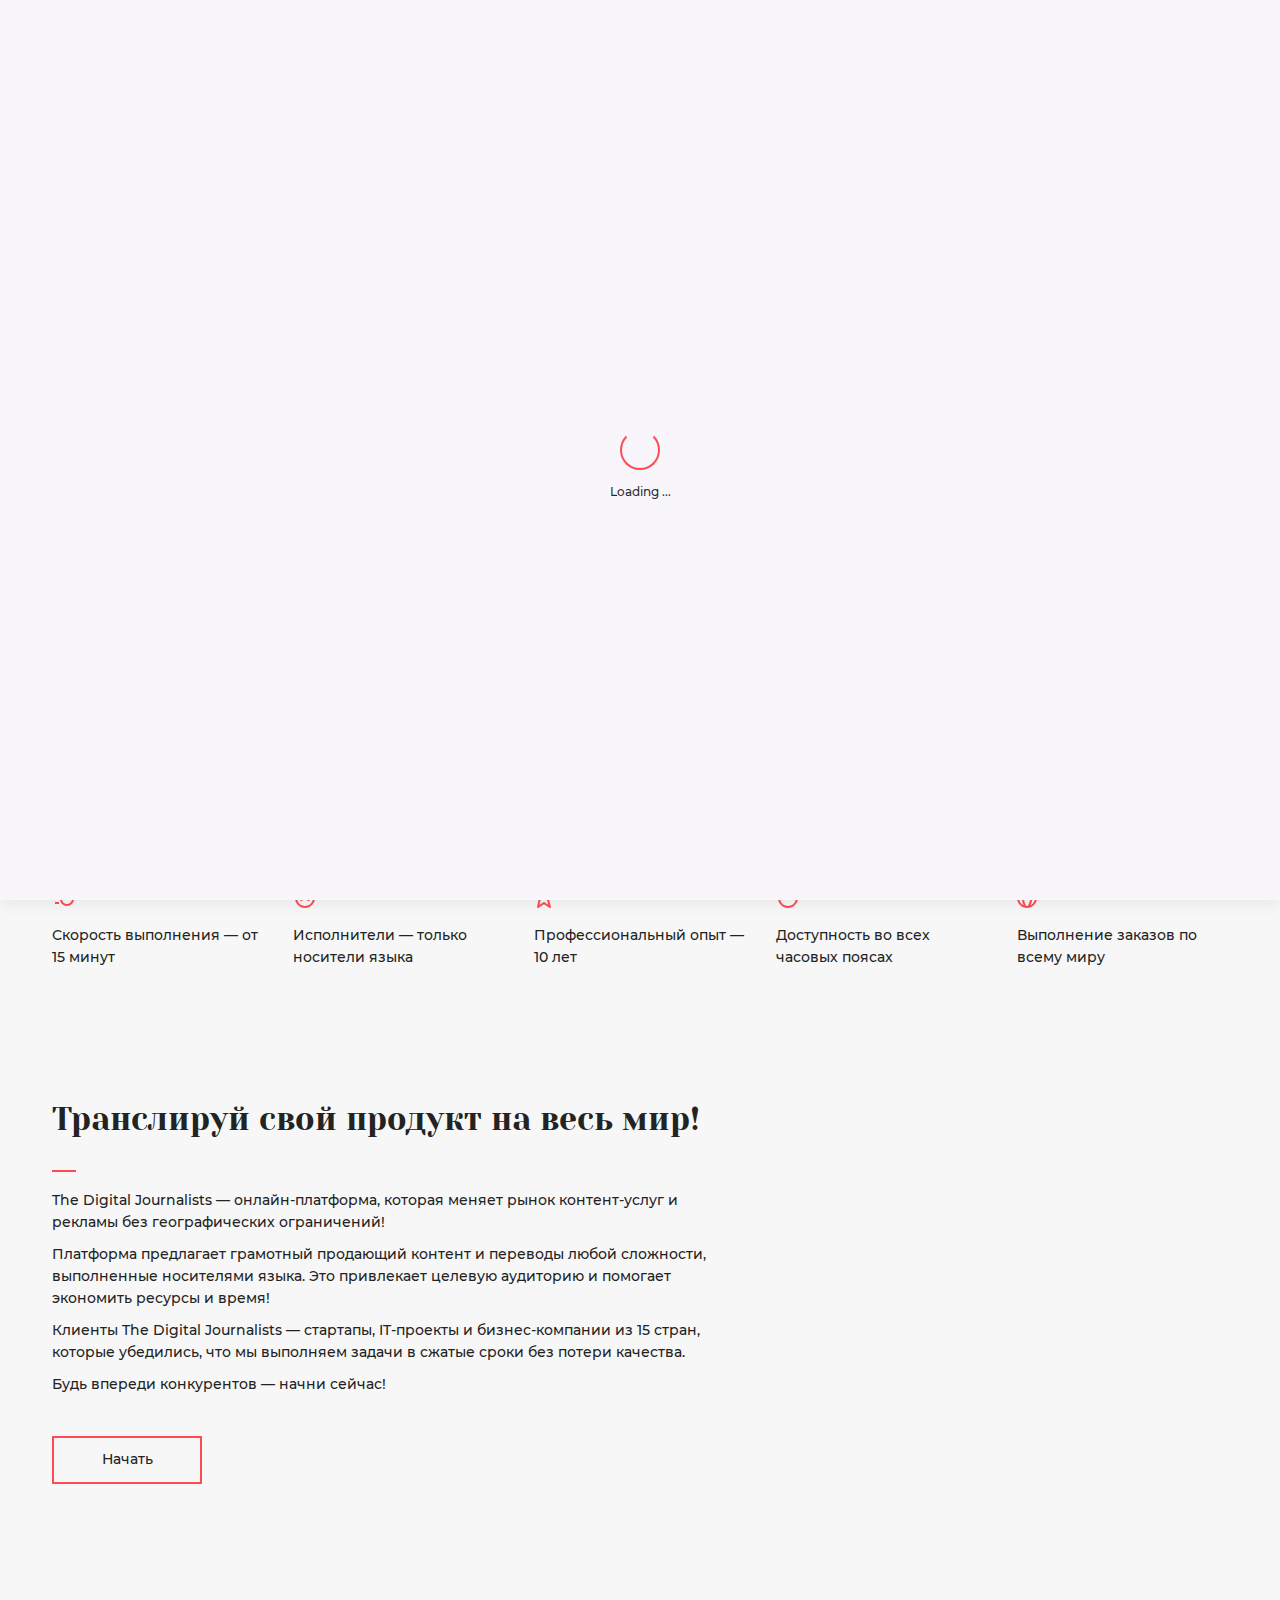
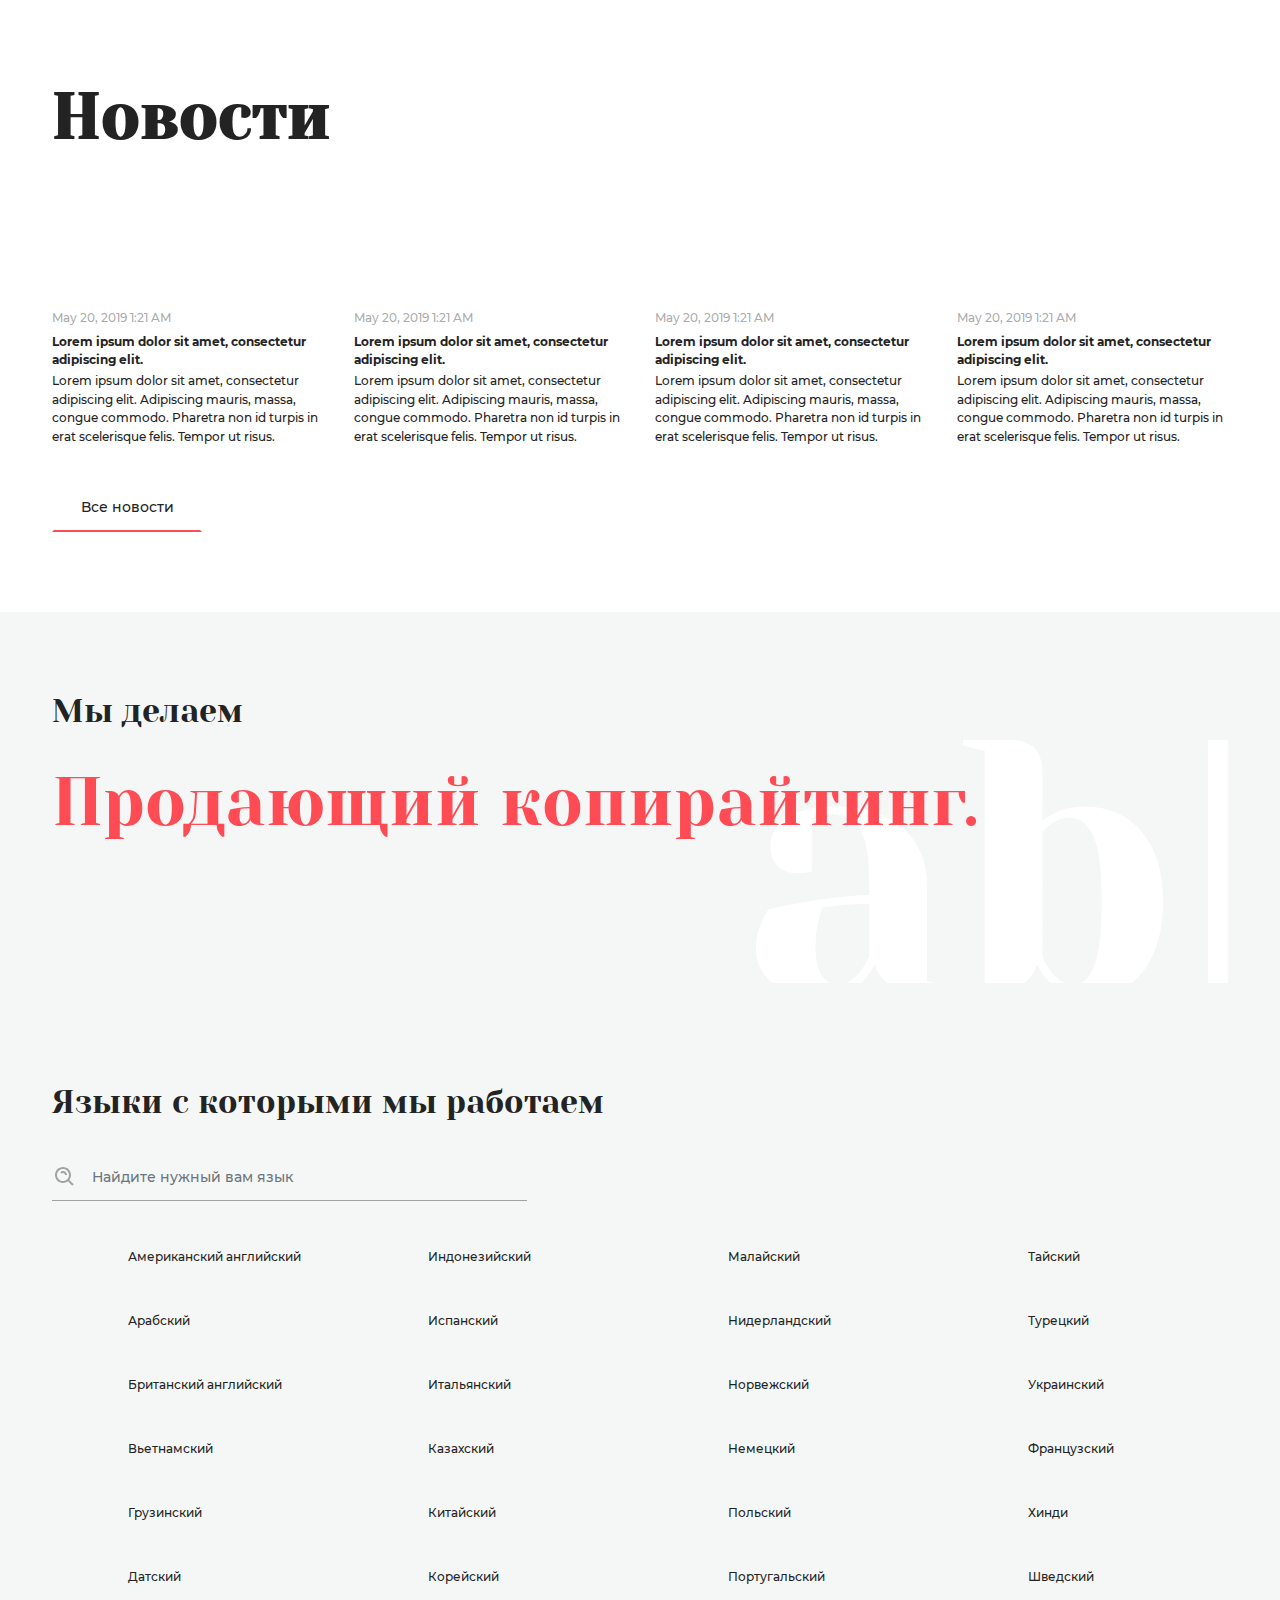
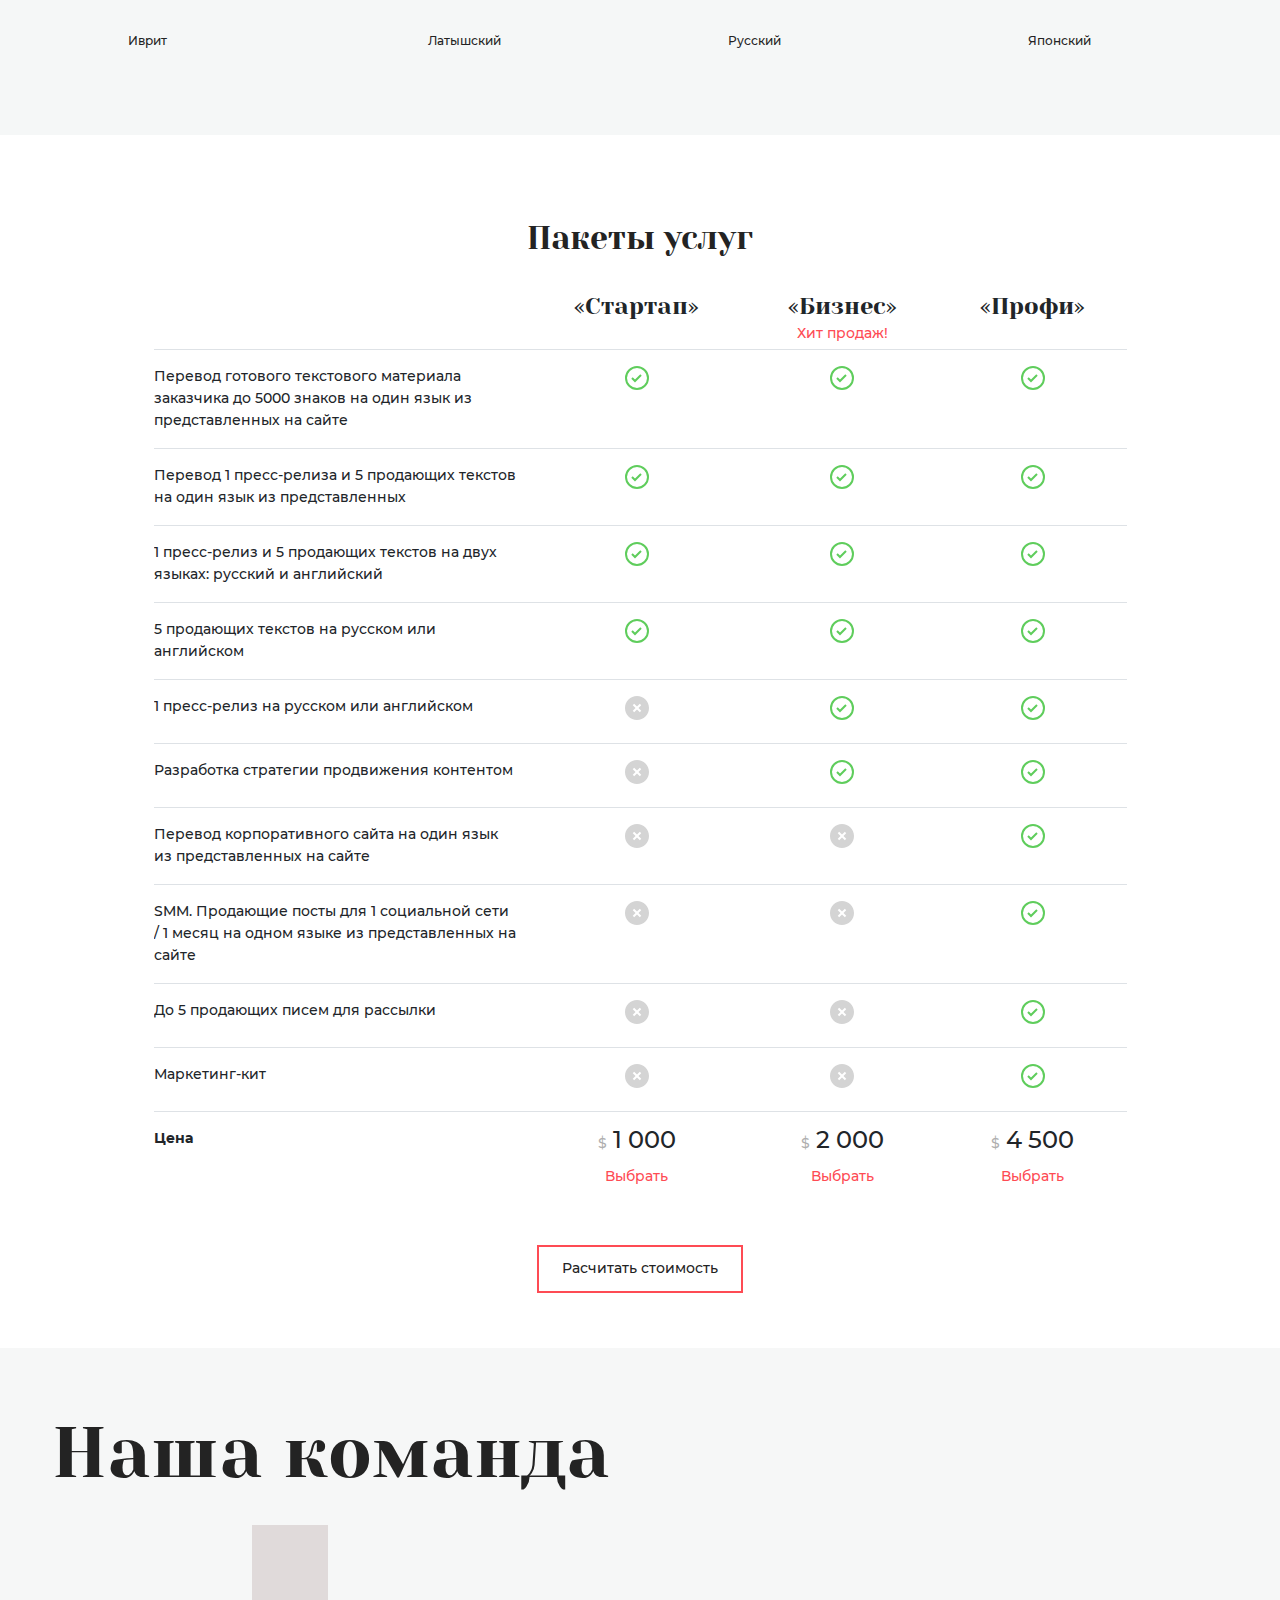
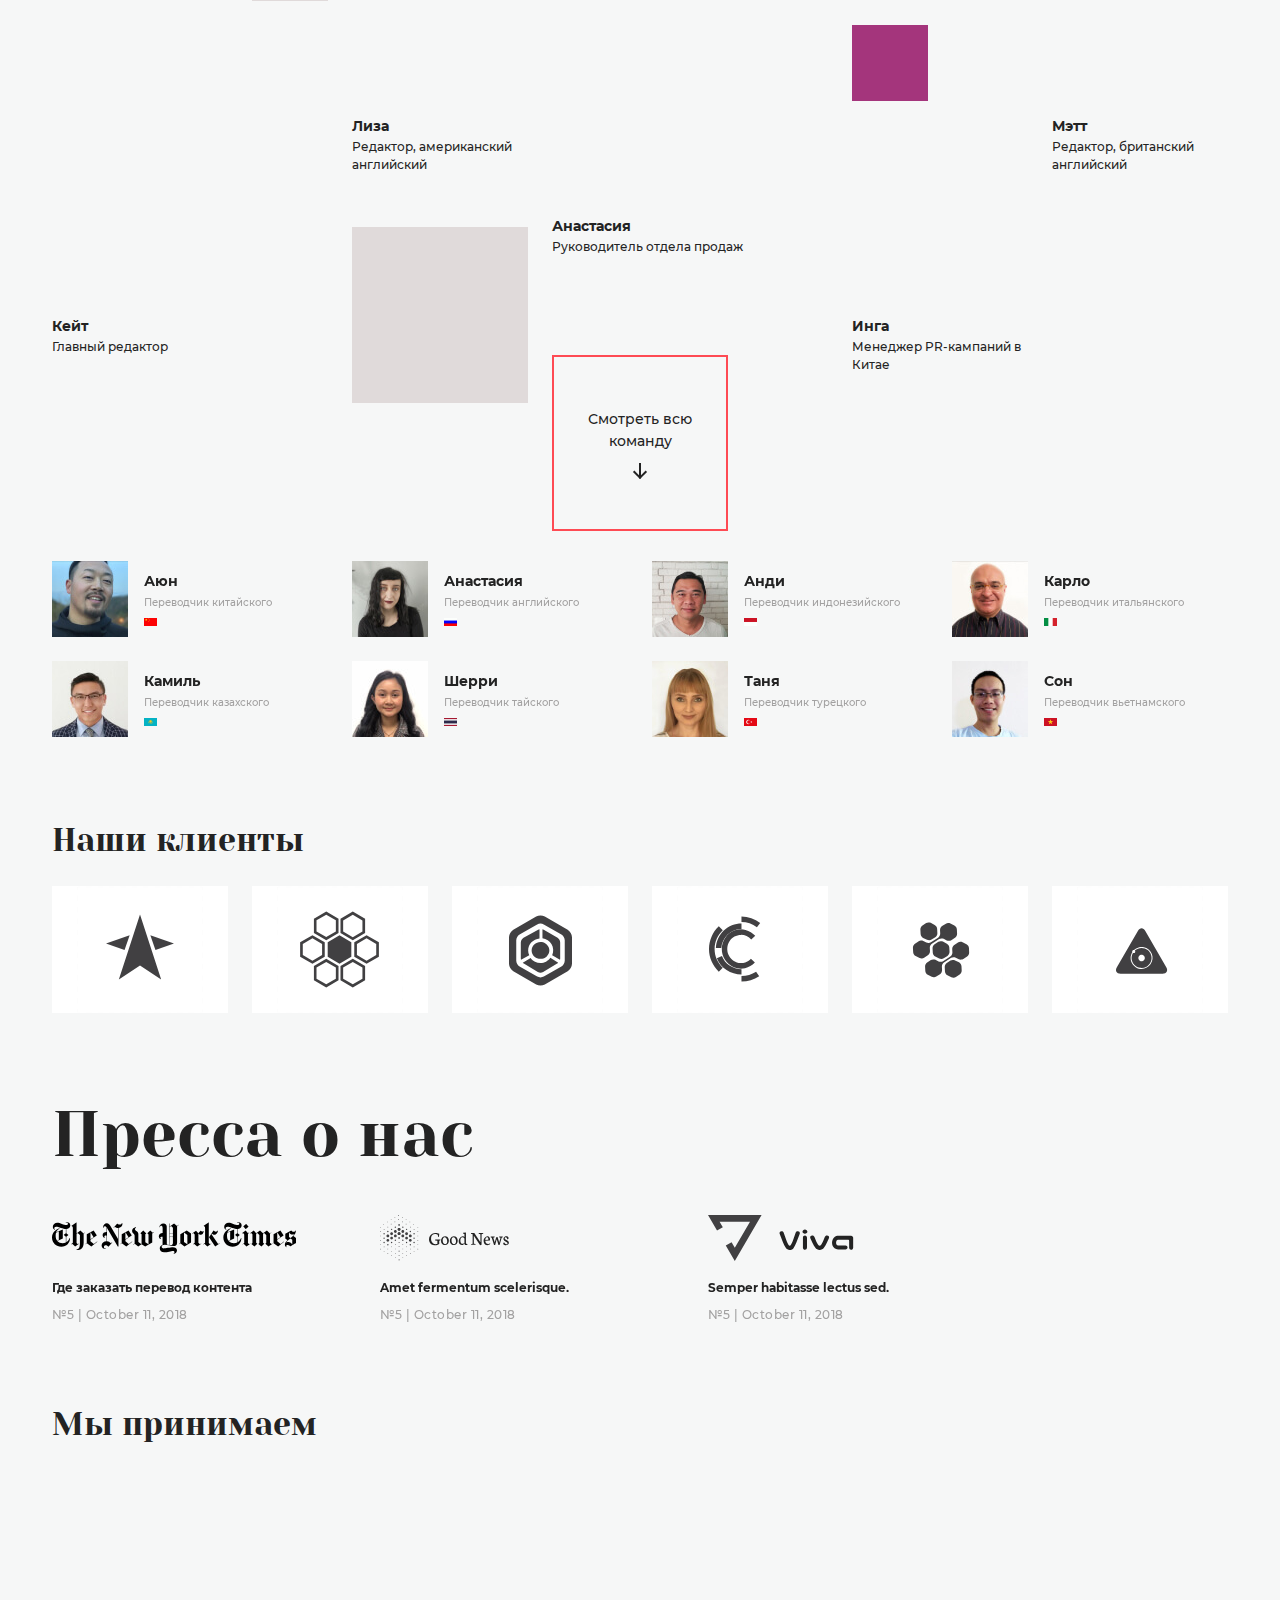
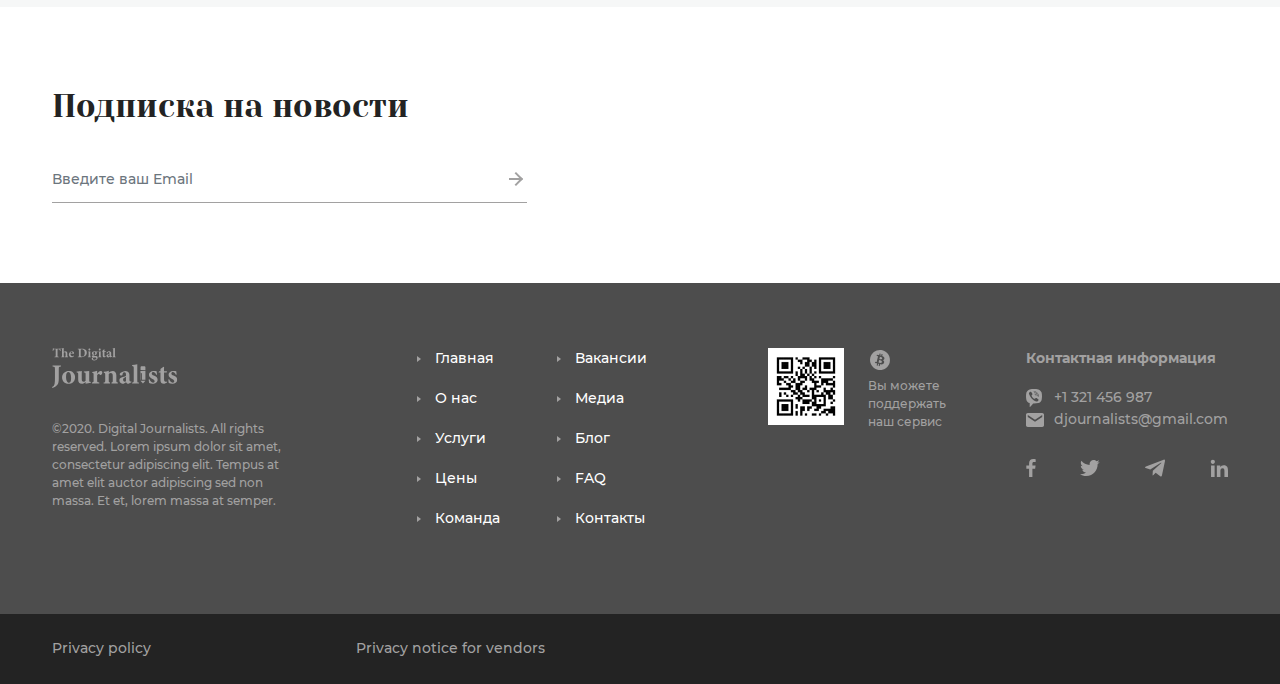
==== commit ffb03bfa: "Add block cookie, add popupFaq" ====
--- a/index.html
+++ b/index.html
@@ -17,7 +17,7 @@
 	<link rel="shortcut icon" href="favicon.ico">
 
 	<!-- main style -->
-	<link href="css/style.css?v=2" rel="stylesheet">
+	<link href="css/style.css?v=3" rel="stylesheet">
 </head>
 
 <body id="home">
@@ -1300,6 +1300,24 @@
 	</div>
 	<!--root.end-->
 
+	<!--cookie.begin-->
+	<div class="cookie">
+		<div class="container cookie__container">
+			<div class="cookie__columns">
+				<div class="cookie__column">
+					<p class="cookie__text">We use cookies to ensure that we give you the best experience on our website. If you continue to use this site we will assume that you agree with it.</p>
+				</div>
+				<div class="cookie__column">
+					<button class="btn btn-link cookie__btn-read-more">Read more</button>
+				</div>
+				<div class="cookie__column">
+					<button class="btn btn-danger cookie__btn-ok">ОК</button>
+				</div>
+			</div>
+		</div>
+	</div>
+	<!--cookie.end-->
+
 	<!--scripts.begin-->
 	<script src="https://ajax.googleapis.com/ajax/libs/jquery/3.3.1/jquery.min.js"></script>
 	<script src="js/jquery-migrate.min.js"></script>
@@ -1308,7 +1326,7 @@
 	<script src="js/owl.carousel.min.js"></script>
 	<script src="js/jquery.fancybox.min.js"></script>
 	<script src="js/blazy.min.js"></script>
-	<script src="js/scripts.js?v=2"></script>
+	<script src="js/scripts.js?v=3"></script>
 	<!--scripts.end-->
 
 </body>
--- a/css/style.css
+++ b/css/style.css
@@ -828,7 +828,8 @@
 /* btn-up */
 
 .btn-up{
-  position: fixed; bottom: 15%; right: 30px;
+  cursor: pointer;
+  position: fixed; bottom: 18%; right: 30px;
   color: #232323;
   text-decoration: none;
   transform: rotate(-90deg);
@@ -990,6 +991,105 @@
 }
 .b-lazy.b-loaded {
   opacity: 1;
+}
+
+
+
+
+/* alert */
+
+.alert{
+  color: #232323;
+  background-color: #E7E7E7;
+  padding: 16px;
+  border-radius: 0;
+}
+
+.alert::before {
+  content: '';
+  position: absolute;
+  top: 9px;
+  left: -9px;
+  width: 0;
+  height: 0;
+  border-style: solid;
+  border-width: 7px 9px 7px 0;
+  border-color: transparent #E7E7E7 transparent transparent;
+}
+
+.alert p{
+  margin: 0;
+}
+
+
+
+
+
+/* cookie */
+
+.cookie {
+  position: fixed;
+  bottom: 0;
+  left: 0;
+  width: 100%;
+  background-color: #4D4D4D;
+  box-shadow: 0px 2px 16px rgba(0, 0, 0, .08);
+  color: #E7E7E7;
+  font-size: 12px;
+  line-height: 1.5;
+  z-index: 999;
+}
+
+.cookie__container {
+  padding: 13px 15px;
+}
+
+.cookie__columns {
+  display: flex;
+  align-items: center;
+  justify-content: space-between;
+}
+
+.cookie__text{
+  margin: 0;
+}
+
+.cookie__btn-read-more{
+  color: #FE4B54;
+  min-width: 100px;
+}
+
+.cookie__btn-read-more:hover,
+.cookie__btn-read-more:focus,
+.cookie__btn-read-more:active{
+  color: #FE4B54;
+  text-decoration: underline;
+}
+
+.cookie__btn-ok{
+  min-width: 65px;
+  color: #D4D4D4;
+}
+
+@media (max-width:1024px){
+  .cookie {
+    font-size: 10px;
+  }
+}
+
+@media (max-width:374px){
+  .cookie {
+    font-size: 8px;
+  }
+  .cookie__btn-read-more,
+  .cookie__btn-ok{
+    font-size: 10px;
+    padding-left: 15px;
+    padding-right: 15px;
+  }
+  .cookie__btn-ok{
+    min-width: 35px;
+  }
 }
 
 /*-------------------------------------------------*/
@@ -2842,13 +2942,15 @@
 }
 
 .page-faq__item{
+  display: block;
   background-color: #fff;
   font-weight: 700;
-  padding: 16px;
+  padding: 16px 16px 35px 16px;
   min-height: 163px;
   margin-left: 9px;
   margin-bottom: 24px;
   position: relative;
+  color: #232323;
 }
 
 .page-faq__item::before {
@@ -2863,6 +2965,32 @@
   border-color: transparent #fff transparent transparent;
 }
 
+.page-faq__read-answer{  
+  position: absolute; 
+  bottom: 0;
+  left: 0;
+  width: 100%;
+  color: #FE4B54;
+  padding: 6px 15px;
+  border-bottom: 2px solid #FE4B54;
+  opacity: 0;
+  transition: opacity .3s ease;
+}
+
+.page-faq__item:hover,
+.page-faq__item:focus,
+.page-faq__item:active{
+  color: #232323;
+  text-decoration: none;
+}
+
+.page-faq__item:hover .page-faq__read-answer,
+.page-faq__item:focus .page-faq__read-answer,
+.page-faq__item:active .page-faq__read-answer{
+  color: #FE4B54;
+  opacity: 1;
+}
+
 @media (max-width:576px) {
   .page-faq .header__container {
     padding-bottom: 25px;
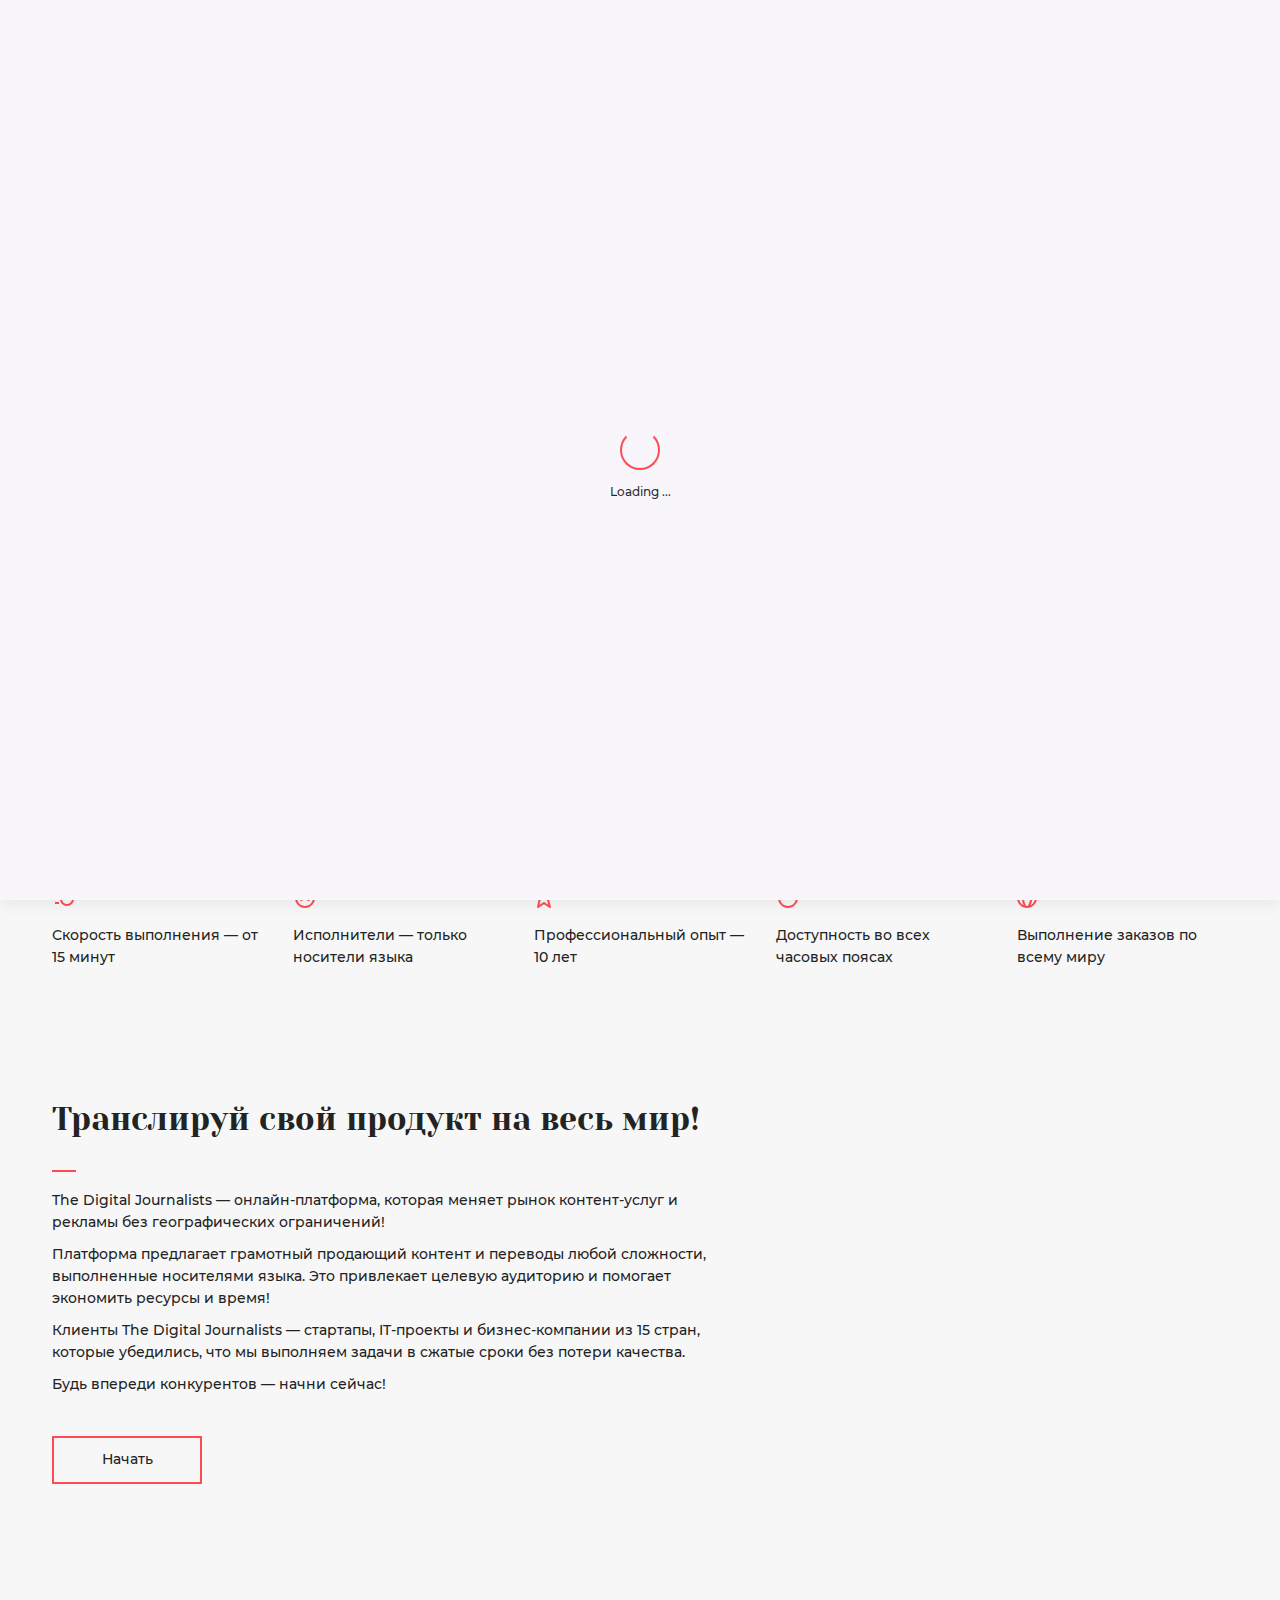
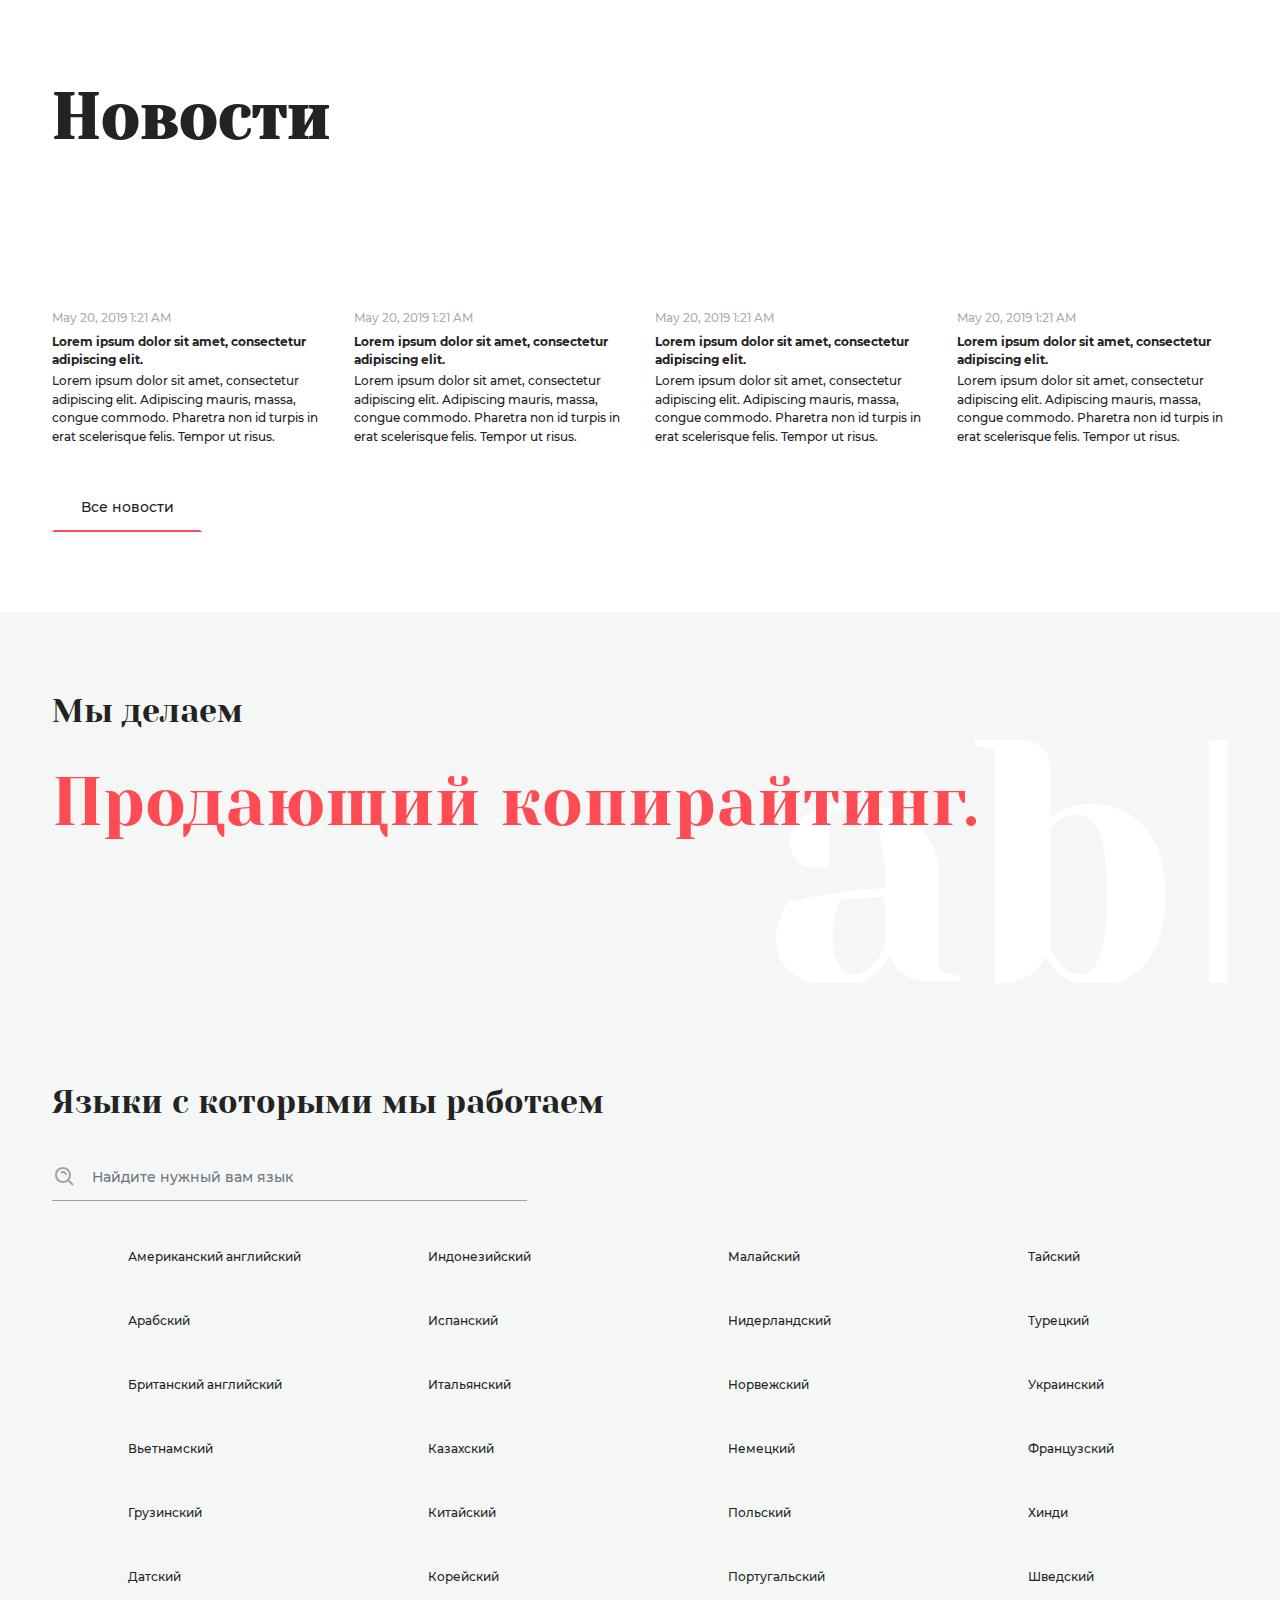
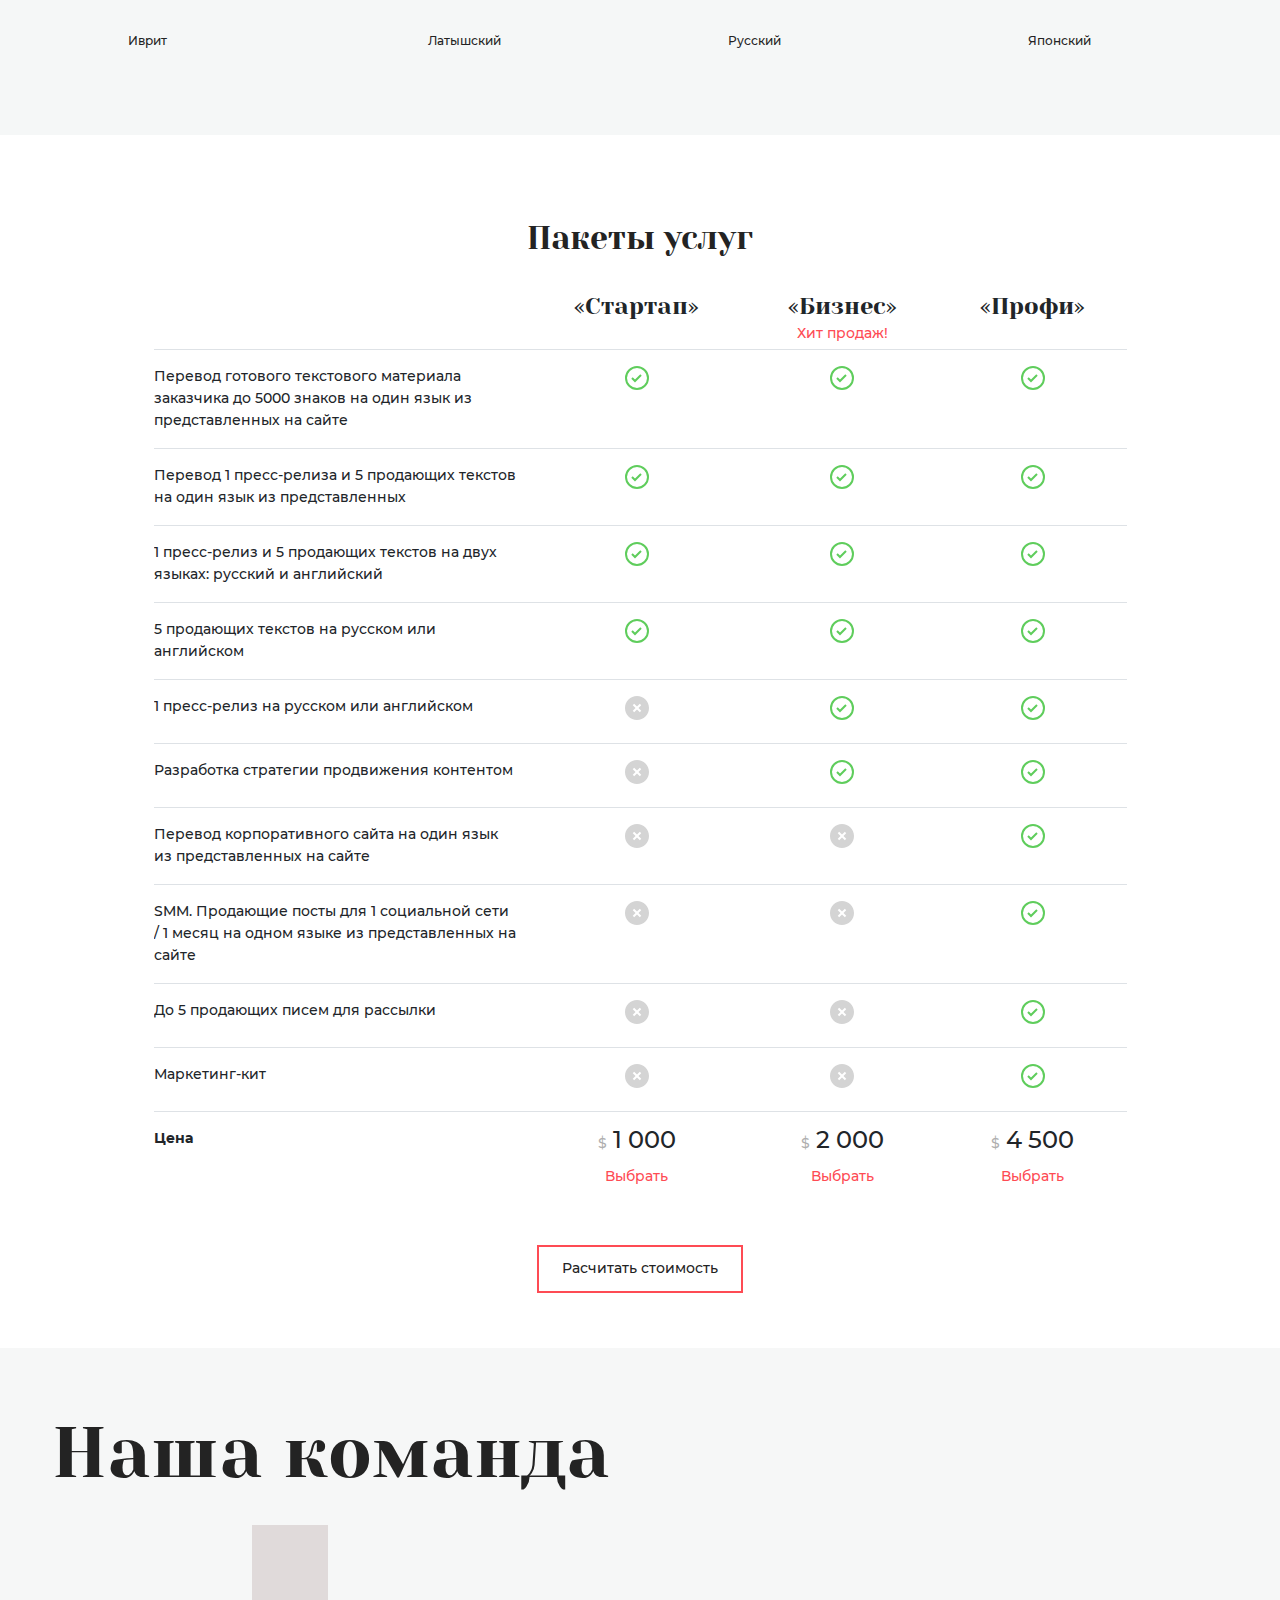
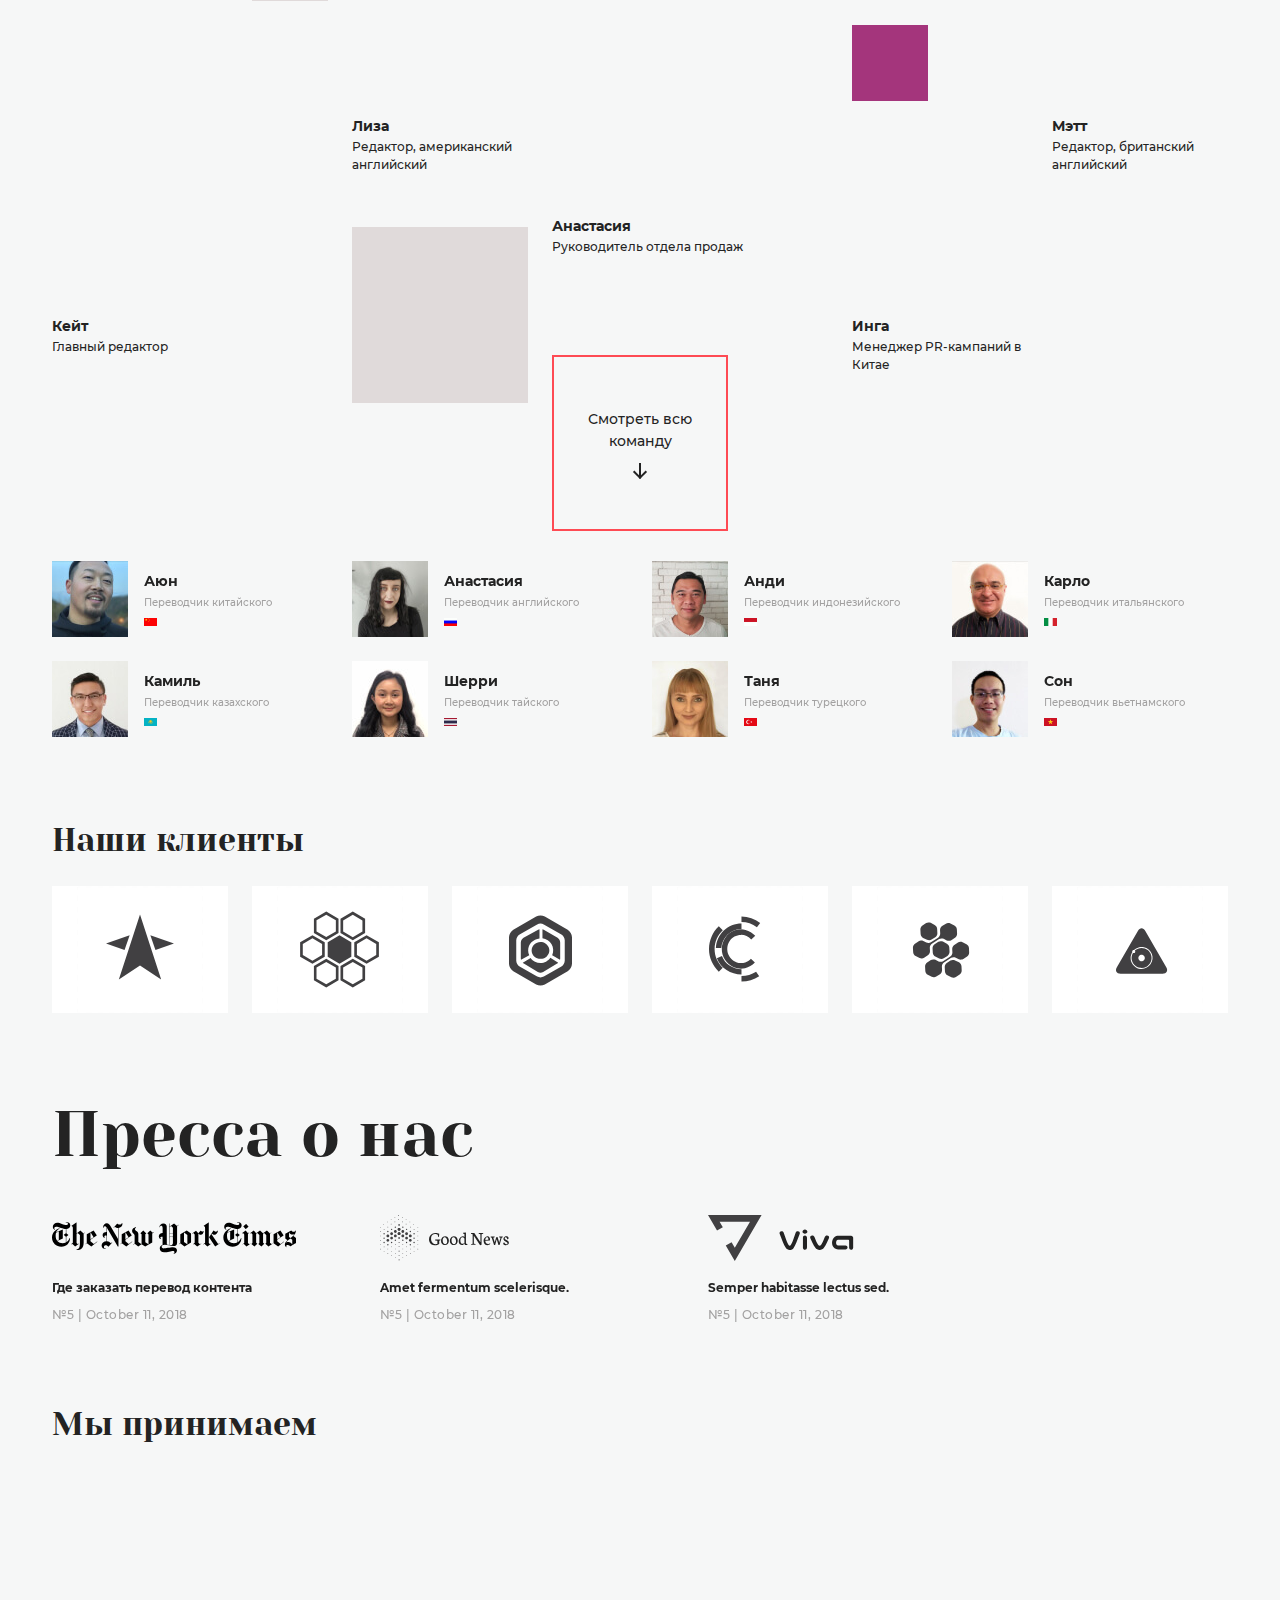
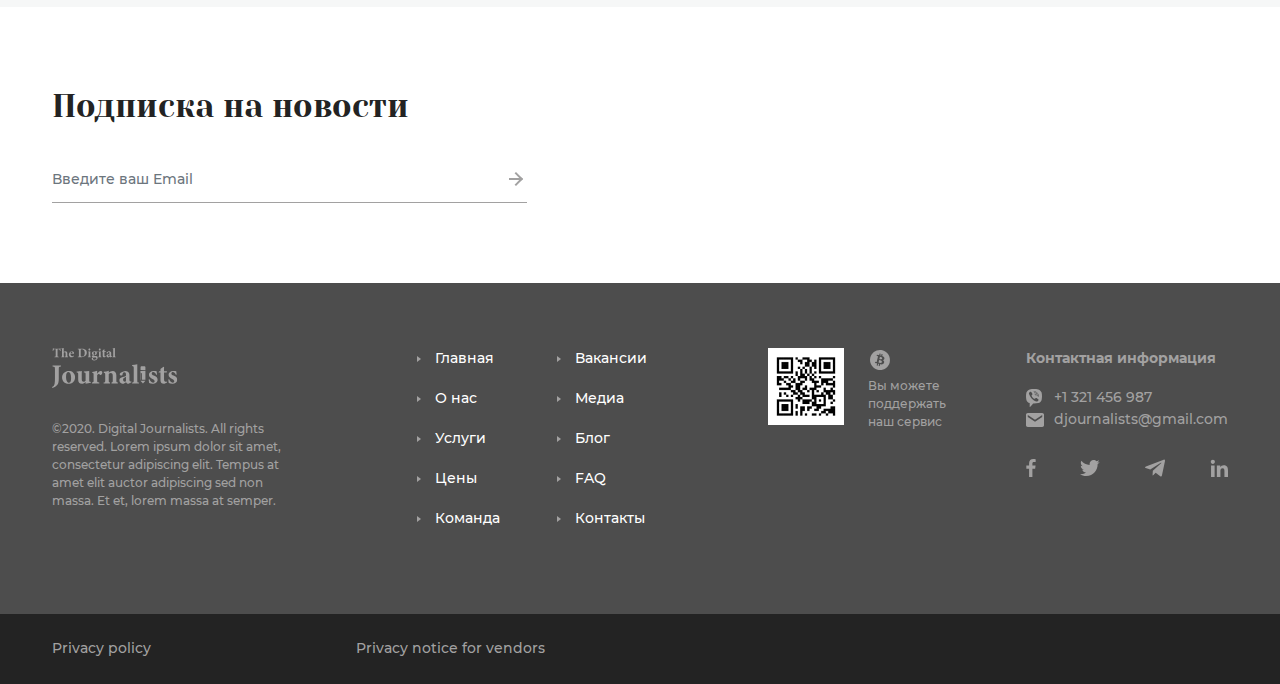
==== commit 0a538a03: "Fix slider and other" ====
--- a/index.html
+++ b/index.html
@@ -17,7 +17,7 @@
 	<link rel="shortcut icon" href="favicon.ico">
 
 	<!-- main style -->
-	<link href="css/style.css?v=3" rel="stylesheet">
+	<link href="css/style.css?v=5" rel="stylesheet">
 </head>
 
 <body id="home">
@@ -29,7 +29,7 @@
 	<!--preloader.end-->
 
 	<!-- svg sprites -->
-	<svg style="display:none;" version="1.1" height="0" xmlns="http://www.w3.org/2000/svg"
+	<svg class="d-none" version="1.1" height="0" xmlns="http://www.w3.org/2000/svg"
 		xmlns:xlink="http://www.w3.org/1999/xlink">
 		<symbol id="icon-viber" viewBox="0 0 16 18">
 			<path
@@ -217,6 +217,168 @@
 
 		<!--header.begin-->
 		<header class="header">
+			<svg class="header__image anim d-none d-sm-block" width="1240" height="645" viewBox="0 0 1240 645" fill="none"
+				xmlns="http://www.w3.org/2000/svg">
+				<path d="M0 0H1240V644H0V0Z" fill="#F6F7F6" />
+				<g class="anim__g-stroke">
+					<path class="anim__path-stroke" d="M669 127L1041 348" stroke="#E7E7E7" />
+					<path class="anim__path-stroke" d="M590 58L962 279" stroke="#E7E7E7" />
+					<path class="anim__path-stroke" d="M1124.39 276.639L769 489.639" stroke="#E7E7E7" />
+					<path class="anim__path-stroke" d="M164 423L536 644" stroke="#E7E7E7" />
+					<path class="anim__path-stroke" d="M185 412L557 633" stroke="#E7E7E7" />
+					<path class="anim__path-stroke" d="M899.392 315.5L544 528.5" stroke="#E7E7E7" />
+					<path class="anim__path-stroke" d="M879.392 305.639L524 518.639" stroke="#E7E7E7" />
+					<path class="anim__path-stroke" d="M919.392 328.639L564 541.639" stroke="#E7E7E7" />
+					<path class="anim__path-stroke" d="M226 270L598 491" stroke="#E7E7E7" />
+					<path class="anim__path-stroke" d="M246 256L618 477" stroke="#E7E7E7" />
+					<path class="anim__path-stroke" d="M167 187L539 408" stroke="#E7E7E7" />
+					<path class="anim__path-stroke" d="M88 118L460 339" stroke="#E7E7E7" />
+				</g>
+				<g class="anim__g-i">
+					<path class="anim__path-i" fill-rule="evenodd" clip-rule="evenodd"
+						d="M542.5 150.5L503 174.5C503 174.5 509.658 180.55 508.5 187.5C507 196.5 498.5 203 498.5 203L290 371.5C290 371.5 279.519 379.729 271.5 381.5C261.092 383.799 244.5 377.5 244.5 377.5L206.5 401L374.5 502C374.5 502 402 520 445.5 519C489 518 513 499.5 513 499.5L722.5 349.5C761.5 320.5 762 278 722.5 256.5L542.5 150.5ZM580 221.5L326.5 423L376 455C376 455 392 464.5 413 460.5C434 456.5 451.5 442.5 451.5 442.5L643 300.5C657.449 289.992 656.873 268.72 643 258L580 221.5Z"
+						fill="url(#paint0_linear)" />
+					<path class="anim__path-i" d="M284.5 401L541 197.5V206L284.5 401Z" fill="white" />
+					<path class="anim__path-i" d="M559.5 209.5L541 197.5V206L553.5 214L559.5 209.5Z" fill="#D4D4D4" />
+					<path class="anim__path-i" d="M580 269.5L327.5 422.5L580 221.5V269.5Z" fill="#FF6B73" />
+					<path class="anim__path-i"
+						d="M503 174.5V198.5L503.053 198.487C505.332 195.746 507.762 191.925 508.5 187.5C509.658 180.55 503 174.5 503 174.5Z"
+						fill="#A2A1A1" />
+					<path class="anim__path-i"
+						d="M580 221.5V269.5L620 294C620 294 624.5 297 622.5 304.5C621.194 309.398 613.277 319.841 607.941 326.497L643 300.5C657.449 289.992 656.873 268.72 643 258L580 221.5Z"
+						fill="#F02933" />
+					<path class="anim__path-i"
+						d="M514.094 498.716L722.5 349.5C741.297 335.523 751.151 318.409 751.893 302.023L752 302V360.5L514.094 498.716Z"
+						fill="#FF6B73" />
+					<path class="anim__path-i" d="M445.5 467.5L685.5 299V307.5L445.5 467.5Z" fill="white" />
+				</g>
+
+				<g class="anim__g-zn">
+					<path class="anim__path-zn" d="M219.5 145L224 136.5H229.5L226 145H219.5Z" fill="#E7E7E7" />
+					<path class="anim__path-zn"
+						d="M213.489 157.23L204 163L208 165.5L216.893 160.283L215.5 170.5H222.5L223 159.5H218.227L223.436 156.444L235 163.5L239.5 160.5L228.237 153.628L245.5 143.5L241 140.5L223.832 150.94L210 142.5L205.5 145.5L218.31 153.316C214.916 153.546 210.12 153.807 206.5 153.75C200.252 153.652 190.5 152.5 190.5 152.5L189 157C189 157 197.076 158 202.25 158C205.816 158 210.76 157.525 213.489 157.23Z"
+						fill="#E7E7E7" />
+					<path class="anim__path-zn" d="M252.5 150V154L236.5 155.5V151.5L252.5 150Z" fill="#E7E7E7" />
+					<path class="anim__path-zn" fill-rule="evenodd" clip-rule="evenodd"
+						d="M211 175.5L196.628 166.774L203 165.5L200 162L191.816 163.853L183 158.5L177.5 161.5L184.071 165.607L173.5 168C173.5 168 176.491 174.4 177.903 178.701C168.384 178.138 155 174 155 174L152 178.5C152 178.5 168.173 182.655 178.75 182.75C178.84 182.751 178.93 182.751 179.02 182.752C179.888 186.377 180.5 190 180.5 190L188 189C188 189 187.243 185.592 186.23 182.331C195.593 181.351 205.5 179 205.5 179L211 175.5ZM180.5 170L188.53 168.394L200.725 176.016C197.389 176.74 190.907 178.027 184.853 178.543C183.265 174.874 180.5 170 180.5 170Z"
+						fill="#E7E7E7" />
+					<path class="anim__path-zn" fill-rule="evenodd" clip-rule="evenodd"
+						d="M245 163.5C253.45 160.879 266 155 266 155L270.5 158C270.5 158 261.747 161.911 253.233 165.048L269.759 175.04L273.5 173L301.549 189.779L305.5 181H313L309.5 191H303.59L329.5 206.5L314.5 216.5L309.5 213.5L319.257 207.12L272.308 178.615L262.5 184.5L258 182L265.045 177.442L262.851 176.135C258.055 178.759 239.243 188.798 225.5 192.5C223.012 193.17 220.29 193.741 217.456 194.226C214.24 205.075 216.5 210.5 216.5 210.5L207 211.5C207 211.5 208.082 202.223 210.442 195.243C195.864 197.023 181 197 181 197L183 192.5C183 192.5 198.169 192.659 212.327 190.807C216.338 183.243 224.57 175.427 229.008 171.53C226.03 172.13 224 172.5 224 172.5L225.5 168C225.5 168 237.536 165.816 245 163.5ZM238.209 169.536C233.326 173.239 223.354 181.46 219.175 189.717C221.036 189.359 222.825 188.955 224.5 188.5C236.682 185.189 253.103 176.349 258.33 173.441L247.55 167.019C247.022 167.188 246.505 167.349 246 167.5C243.663 168.2 240.934 168.896 238.209 169.536Z"
+						fill="#E7E7E7" />
+					<path class="anim__path-zn"
+						d="M265.028 209.261L236.5 192L231 195L259.798 212.666L247 221C247 221 243.785 222.938 241.5 223C237.058 223.12 232.529 219.341 229.5 216.5L223.5 221C227.939 224.358 235.568 229.402 241.5 229C245.445 228.733 251 224.5 251 224.5L264.092 215.3L290.5 231.5L296 228L269.143 211.751L269.5 211.5L299.5 213L305 209.5L267.5 187L262 190L291.198 207.908L268.5 207L265.028 209.261Z"
+						fill="#E7E7E7" />
+				</g>
+
+				<g class="anim__g-ar">
+					<path class="anim__path-ar" fill-rule="evenodd" clip-rule="evenodd"
+						d="M195.5 229L188 224C188 224 182 220.5 179 224.5C176 228.5 179.353 236.357 184.5 240.5C187.867 243.21 190.678 244.018 195 244C198.05 243.987 200.257 243.101 202.606 242.158L202.609 242.157C204.63 241.345 208.923 238.977 211 240.5C212.5 241.6 216 246.937 208.5 253.5C201 260.062 187 253.5 182.5 251.5C180.981 250.825 179.404 249.978 177.617 249.019C174.111 247.136 169.792 244.818 163.5 242.5C154 239 148 238 146.5 241.5C145 245 148.5 251.5 153 253.5C157.5 255.5 163.371 255.72 169 253C170.902 252.081 173.5 250 173.5 250L176.5 251.5C176.5 251.5 172.269 260.187 164.939 265.5C158.956 269.837 150.095 271 146.5 271C138.5 271 128.5 264.5 128.5 264.5C128.5 264.5 103 249.5 102 250C101 250.5 102.5 255 103.5 255.5C104.5 256 128.5 269 128.5 269C128.5 269 129 272.5 115.5 273.5C102 274.5 102 282.5 102 282.5C102 282.5 77.5 276.5 93 304C93.099 304.175 91.1558 303.303 88.6141 302.162C83.917 300.053 77.1756 297.027 77.5 298C77.5905 298.271 77.681 298.625 77.7834 299.025C78.2466 300.833 78.9526 303.59 81 304C83.5 304.5 98 309 100.5 312C103 315 102.5 317 101.5 319C101.013 319.974 97.5 325 87.5 324C81.4007 323.015 74.9605 317.668 71.9157 315.14C71.2892 314.62 70.8065 314.219 70.5 314C67.0001 311.5 69 315.5 69 315.5C69 315.5 81 328 90.5 328.5C100 329 106.5 327 108.5 323.5C110.5 320 109 314.5 100 308C114.5 307 116.5 298 116.5 293.5C116.5 289 107.5 284 107.5 284C107.5 284 113.5 276 123 276.5C115.547 289.916 125.541 297.407 126.974 298.481L127 298.5C153 318 174.5 297.5 174.5 297.5C174.5 297.5 175 290 174 290C173.777 290 172.935 290.62 171.632 291.578C167.086 294.923 156.939 302.388 148 302C136.5 301.5 131.441 299.057 129 296.5C118.5 285.5 134 272 134 272C134 272 149 282.5 149.5 282C150 281.5 148 277 148 277C148 277 145 275.856 146.5 276C172.5 278.5 182.5 255.5 182.5 255.5C182.5 255.5 205.5 266 213.5 258C221.5 250 216.5 242 212.5 239C208.5 236 203 236.5 201 237C200.653 237.087 200.064 237.279 199.313 237.525C195.738 238.693 188.479 241.066 186 239C183 236.5 181.935 231.251 185 228.5C187.939 225.862 195 230 195 230L195.5 229ZM167.5 247C167.5 247 146.658 242.735 151 247.5C153.058 249.759 154.958 250.709 158 251C162.007 251.383 167.5 247 167.5 247ZM96 303.5C96 303.5 91.213 293.228 95 289C99.3306 284.165 110 289 111.5 291C113 293 107.294 298 105.5 299.5C103.706 301 96 303.5 96 303.5Z"
+						fill="white" />
+					<path class="anim__path-ar" d="M131 238L129 233.5H137.5L140.5 238.5L131 238Z" fill="white" />
+					<path class="anim__path-ar"
+						d="M221.5 259L230.5 259.5L233 264H224C225 265.667 226.9 269 226.5 269C226.1 269 219 268.667 215.5 268.5L214.5 264H222.5L221.5 259Z"
+						fill="white" />
+				</g>
+
+				<g class="anim__g-quote-red">
+					<path class="anim__path-quote-red"
+						d="M171 348.5L165 329L145.5 340V364.5L185 388L224.5 364.5L185 340L171 348.5Z" fill="#FE4B54" />
+					<path class="anim__path-quote-red"
+						d="M230.5 313.5L224.5 294L205 305V329.5L244.5 353L284 329.5L244.5 305L230.5 313.5Z" fill="#FE4B54" />
+					<path class="anim__path-quote-red" d="M918 423L912 403.5L898 412L858.5 387.5L898 364L937.5 387.5V412L918 423Z"
+						fill="#FE4B54" />
+					<path class="anim__path-quote-red"
+						d="M858.5 458L852.5 438.5L838.5 447L799 422.5L838.5 399L878 422.5V447L858.5 458Z" fill="#FE4B54" />
+				</g>
+
+				<path class="anim__path-lt"
+					d="M480.5 186.5L423 175L383.346 198.662L363.5 187L344 198L364.206 210.083L301.5 247.5C301.5 247.5 282.5 258 275.5 275.5C268.5 293 285 305 285 305L324.5 328.5L343 316C343 316 313.071 302.5 327 283C332.357 275.5 343 269 343 269L402.765 233.141L443.5 257.5L460.5 244L422.188 221.487L480.5 186.5Z"
+					fill="url(#paint1_linear)" />
+
+				<g class="anim__g-quote">
+					<path class="anim__path-quote" d="M454 100H447L461 139.5L526 148V143.5L474.5 130.5L454 100Z" fill="#E7E7E7" />
+					<path class="anim__path-quote" d="M432.5 113H425.5L439.5 152.5L504.5 161V156.5L453 143.5L432.5 113Z"
+						fill="#E7E7E7" />
+				</g>
+
+				<g class="anim__g-lt">
+					<path class="anim__path-lt" d="M639 56L641 31.5H660V56H639Z" fill="url(#paint2_linear)" />
+					<path class="anim__path-lt"
+						d="M701.5 104.5L659.5 79.5L586.5 124C586.5 124 580 127 576.5 135.5C573 144 583.5 152.5 583.5 152.5L631 181L650 169L608 144C608 144 605.378 141.153 605.5 138.5C605.615 136.002 609.5 133.5 609.5 133.5L660 102.5L682.5 116L701.5 104.5Z"
+						fill="url(#paint3_linear)" />
+					<path class="anim__path-lt" d="M639.5 67.5L600 44L581 55.5L601 67.5L541.5 103.5H522V127H561.5L583.5 114L570 109L639.5 67.5Z"
+						fill="url(#paint4_linear)" />
+					<path class="anim__path-lt" d="M691 50L670 61L722 92L741.5 80L691 50Z" fill="url(#paint5_linear)" />
+					<path class="anim__path-lt" fill-rule="evenodd" clip-rule="evenodd"
+						d="M1095.5 246.5L1173.5 293.5L1158.5 303L1116.5 284C1116.5 284 1109.5 281 1102.5 281C1095.5 281 1090 284 1090 284L986.5 347C986.5 347 979.5 350.5 978.5 357C977.5 363.5 984 369 984 369L1010.5 390L996 400L919 352.5L945.549 336.555C950.439 327.734 946.507 321.381 937.5 316.5L780 222L877.5 163L1046 263.5C1053.82 266.712 1060.79 266.207 1068.5 262.715L1095.5 246.5ZM858.5 198L819 222L976 316.5L1016 293L858.5 198Z"
+						fill="#D4D4D4" />
+						<path class="anim__path-lt"
+					d="M1002.7 182.631L1021.47 171.474L1024 173.5L1022.5 178L1051.5 196.5C1051.18 197.3 1054.29 195.773 1055 192C1055.71 188.227 1040.5 167.5 1040.5 167.5L1032.5 168.5L1029.76 166.544L1047.5 156L1049 157.5L1047.5 164L1062.5 190.5C1062.5 190.5 1067.07 191.091 1070 191.5C1077.28 192.517 1083.18 193.951 1088.84 195.328C1096.91 197.293 1104.51 199.143 1115 199.5C1119.29 199.646 1126 199.5 1126 199.5L1129.5 201L1119.04 207.436C1117.35 207.29 1114.44 207.011 1109.5 206.5C1100.69 205.589 1087.82 202.647 1077.84 200.367C1071.4 198.894 1066.16 197.696 1064 197.5C1058.5 197 1056.5 199 1056.5 199L1088.5 218.5L1097.5 217.5L1100.25 219L1080.25 231.309L1078 228.5L1080.5 224L1049 204.5C1049 204.5 1045 206.501 1046 209.5C1047 212.499 1061 236 1061 236C1061 236 1062.61 238.96 1062.68 242.117L1051.5 249L1049 247C1049 247 1050.5 245 1049 239C1048.27 236.09 1046.44 232.655 1044.37 228.775C1042.17 224.654 1039.7 220.031 1038 215C1037.15 212.483 1036 208.5 1036 208.5L987 198.5L980 200.5L976 198.5L995.06 187.17L997.5 189L994.5 194.5C994.5 194.5 1032.5 203.5 1038 203.5C1043.5 203.5 1044 201.5 1044 201.5L1015 183.5L1005.5 184.5L1002.7 182.631Z"
+					fill="white" />
+				</g>				
+
+				<g class="anim__g-t">
+					<path class="anim__path-t" d="M799.71 45.7924L856 79L677.5 186L621.5 152.5L799.71 45.7924Z" fill="#F3F3F5" />
+					<path class="anim__path-t" d="M544.21 556.015L600.5 589.223L522.5 636L466.5 602.5L544.21 556.015Z"
+						fill="#D4D4D4" />
+					<path class="anim__path-t"
+						d="M817.366 56.208L836.695 67.6111L660.305 174.017L659.5 174.5L639.479 162.722L817.366 56.208Z"
+						fill="#FE4B54" />
+					<path class="anim__path-t"
+						d="M561.866 566.431L581.195 577.834L504.805 624.018L504 624.5L483.979 612.722L561.866 566.431Z"
+						fill="#F02933" />
+					<path class="anim__path-t"
+						d="M855.5 79L677.5 186V238C677.5 238 708 227.55 724.5 238C741 248.45 739.5 266 739.5 266V444.5C739.5 503.2 701.31 528.157 661.609 554.102L661 554.5C661 554.5 770 489.5 794.5 473.5C819 457.5 818 427.5 818 427.5V218C818 218 816.5 196.5 826.5 172C836.5 147.5 855.5 137.5 855.5 137.5V79Z"
+						fill="url(#paint6_linear)" />
+					<path class="anim__path-t" d="M621.21 206.293L677.5 239.5L677.5 186L621.5 152.5L621.21 206.293Z"
+						fill="#D4D4D4" />
+					<path class="anim__path-t"
+						d="M659.189 228.694L639.189 217L639.479 162.722L659.5 174.5L659.189 227.515V228.694Z" fill="#F02933" />
+					<path class="anim__path-t"
+						d="M739.477 263.094C739.594 264.903 739.5 266 739.5 266L739.5 439.829C739.467 439.852 739.469 440.468 739.5 441.557V444.5C739.5 503.2 701.31 528.157 661.609 554.102L661.151 554.401L605 521.5C644.701 495.555 683.5 470.2 683.5 411.5V236.28C693.224 233.832 712.54 230.425 724.5 238C731.289 242.3 735.031 247.802 737.084 252.788C738.772 256.891 739.318 260.645 739.477 263.094Z"
+						fill="#D4D4D4" />
+					<path class="anim__path-t"
+						d="M701.159 233.466C705.424 233.225 709.841 233.35 714.018 234.116C716.351 236.857 717.967 239.721 719.084 242.433C720.772 246.536 721.318 250.29 721.476 252.739C721.594 254.547 721.5 255.644 721.5 255.644L721.5 429.474C721.467 429.497 721.469 430.112 721.5 431.201V434.144C721.5 492.844 683.31 517.801 643.609 543.746L643.151 544.045L623.5 532.5C623.687 532.378 623.871 532.25 624.055 532.123C624.239 531.996 624.422 531.868 624.609 531.746C664.31 505.801 702.5 480.844 702.5 422.144V419.201C702.469 418.112 702.467 417.497 702.5 417.474L702.5 243.644C702.5 243.644 702.594 242.547 702.476 240.739C702.358 238.91 702.024 236.353 701.159 233.466Z"
+						fill="#F02933" />
+				</g>
+
+				<defs>
+					<linearGradient id="paint0_linear" x1="811" y1="347.5" x2="492" y2="538" gradientUnits="userSpaceOnUse">
+						<stop stop-color="#A4A3A3" />
+						<stop offset="0.39786" stop-color="#EDEDED" />
+						<stop offset="0.503136" stop-color="#EFEFEF" />
+						<stop offset="1" stop-color="#F6F7F6" />
+					</linearGradient>
+					<linearGradient id="paint1_linear" x1="480" y1="189" x2="288.5" y2="301" gradientUnits="userSpaceOnUse">
+						<stop stop-color="#A2A1A1" />
+						<stop offset="1" stop-color="#E7E7E7" />
+					</linearGradient>
+					<linearGradient id="paint2_linear" x1="682.5" y1="139" x2="539.942" y2="65.2413"
+						gradientUnits="userSpaceOnUse">
+						<stop stop-color="#A2A1A1" />
+						<stop offset="1" stop-color="#E7E7E7" />
+					</linearGradient>
+					<linearGradient id="paint3_linear" x1="682.5" y1="139" x2="539.942" y2="65.2413"
+						gradientUnits="userSpaceOnUse">
+						<stop stop-color="#A2A1A1" />
+						<stop offset="1" stop-color="#E7E7E7" />
+					</linearGradient>
+					<linearGradient id="paint4_linear" x1="682.5" y1="139" x2="539.942" y2="65.2413"
+						gradientUnits="userSpaceOnUse">
+						<stop stop-color="#A2A1A1" />
+						<stop offset="1" stop-color="#E7E7E7" />
+					</linearGradient>
+					<linearGradient id="paint5_linear" x1="682.5" y1="139" x2="539.942" y2="65.2413"
+						gradientUnits="userSpaceOnUse">
+						<stop stop-color="#A2A1A1" />
+						<stop offset="1" stop-color="#E7E7E7" />
+					</linearGradient>
+					<linearGradient id="paint6_linear" x1="758" y1="229" x2="758" y2="514.5" gradientUnits="userSpaceOnUse">
+						<stop stop-color="white" />
+						<stop offset="1" stop-color="#F6F7F6" />
+					</linearGradient>
+				</defs>
+			</svg>
 			<div class="container header__container">
 				<div class="header__content">
 					<h1 class="header__title">We serve.<br> You Sell.</h1>
@@ -436,48 +598,60 @@
 					<div class="owl-carousel owl-theme slider-doit">
 						<div class="item">
 							<div class="doit__item">
-								<img class="doit__image owl-lazy" src="#" data-src="img/doit/01.svg" alt="">
-								<h2 class="doit__title">
+								<div class="doit__picture" data-animation-in="flipInY" data-animation-out="animate-out flipOutY">
+									<img class="doit__image owl-lazy" src="#" data-src="img/doit/01.svg" alt="">
+								</div>
+								<h2 class="doit__title" data-animation-in="fadeIn" data-animation-out="animate-out fadeOut">
 									Продающий копирайтинг.
 								</h2>
 							</div>
 						</div>
 						<div class="item">
 							<div class="doit__item">
-								<img class="doit__image owl-lazy" src="#" data-src="img/doit/02.svg" alt="">
-								<h2 class="doit__title">
+								<div class="doit__picture" data-animation-in="flipInY" data-animation-out="animate-out flipOutY">
+									<img class="doit__image owl-lazy" src="#" data-src="img/doit/02.svg" alt="">
+								</div>
+								<h2 class="doit__title" data-animation-in="fadeIn" data-animation-out="animate-out fadeOut">
 									Точные и адаптированные переводы носителями языка.
 								</h2>
 							</div>
 						</div>
 						<div class="item">
 							<div class="doit__item">
-								<img class="doit__image owl-lazy" src="#" data-src="img/doit/03.svg" alt="">
-								<h2 class="doit__title">
+								<div class="doit__picture" data-animation-in="flipInY" data-animation-out="animate-out flipOutY">
+									<img class="doit__image owl-lazy" src="#" data-src="img/doit/03.svg" alt="">
+								</div>
+								<h2 class="doit__title" data-animation-in="fadeIn" data-animation-out="animate-out fadeOut">
 									SMM-стратегии.
 								</h2>
 							</div>
 						</div>
 						<div class="item">
 							<div class="doit__item">
-								<img class="doit__image owl-lazy" src="#" data-src="img/doit/04.svg" alt="">
-								<h2 class="doit__title">
+								<div class="doit__picture" data-animation-in="flipInY" data-animation-out="animate-out flipOutY">
+									<img class="doit__image owl-lazy" src="#" data-src="img/doit/04.svg" alt="">
+								</div>
+								<h2 class="doit__title" data-animation-in="fadeIn" data-animation-out="animate-out fadeOut">
 									Переводы и озвучку аудио- и видеоконтента.
 								</h2>
 							</div>
 						</div>
 						<div class="item">
 							<div class="doit__item">
-								<img class="doit__image owl-lazy" src="#" data-src="img/doit/05.svg" alt="">
-								<h2 class="doit__title">
+								<div class="doit__picture" data-animation-in="flipInY" data-animation-out="animate-out flipOutY">
+									<img class="doit__image owl-lazy" src="#" data-src="img/doit/05.svg" alt="">
+								</div>
+								<h2 class="doit__title" data-animation-in="fadeIn" data-animation-out="animate-out fadeOut">
 									Полное сопровождение IT-проектов.
 								</h2>
 							</div>
 						</div>
 						<div class="item">
 							<div class="doit__item">
-								<img class="doit__image owl-lazy" src="#" data-src="img/doit/06.svg" alt="">
-								<h2 class="doit__title">
+								<div class="doit__picture" data-animation-in="flipInY" data-animation-out="animate-out flipOutY">
+									<img class="doit__image owl-lazy" src="#" data-src="img/doit/06.svg" alt="">
+								</div>
+								<h2 class="doit__title" data-animation-in="fadeIn" data-animation-out="animate-out fadeOut">
 									Создание вайт пейпер и презентаций.
 								</h2>
 							</div>
@@ -1063,29 +1237,29 @@
 							src="[data-uri]"
 							data-src="img/payment/cur-visa.svg" alt="">
 						<img class="payment__logo b-lazy"
-						src="[data-uri]"
-						data-src="img/payment/cur-mc.svg" alt="">
+							src="[data-uri]"
+							data-src="img/payment/cur-mc.svg" alt="">
 						<img class="payment__logo b-lazy"
-						src="[data-uri]"
-						data-src="img/payment/cur-wu.svg" alt="">
+							src="[data-uri]"
+							data-src="img/payment/cur-wu.svg" alt="">
 						<img class="payment__logo b-lazy"
-						src="[data-uri]"
-						data-src="img/payment/cur-pp.svg" alt="">
+							src="[data-uri]"
+							data-src="img/payment/cur-pp.svg" alt="">
 						<img class="payment__logo b-lazy"
-						src="[data-uri]"
-						data-src="img/payment/cur-wm.svg" alt="">
+							src="[data-uri]"
+							data-src="img/payment/cur-wm.svg" alt="">
 						<img class="payment__logo b-lazy"
-						src="[data-uri]"
-						data-src="img/payment/cur-btc.svg" alt="">
+							src="[data-uri]"
+							data-src="img/payment/cur-btc.svg" alt="">
 						<img class="payment__logo b-lazy"
-						src="[data-uri]"
-						data-src="img/payment/cur-eth.svg" alt="">
+							src="[data-uri]"
+							data-src="img/payment/cur-eth.svg" alt="">
 						<img class="payment__logo b-lazy"
-						src="[data-uri]"
-						data-src="img/payment/cur-ripple.svg" alt="">
+							src="[data-uri]"
+							data-src="img/payment/cur-ripple.svg" alt="">
 						<img class="payment__logo b-lazy"
-						src="[data-uri]"
-						data-src="img/payment/cur-usdt.svg" alt="">
+							src="[data-uri]"
+							data-src="img/payment/cur-usdt.svg" alt="">
 					</div>
 				</div>
 			</section>
@@ -1217,7 +1391,8 @@
 							</ul>
 						</div>
 						<div class="footer__column footer__column--3">
-							<div class="footer__support d-flex">
+							<a href="#" class="footer__support d-flex" data-fancybox data-type="ajax" data-src="ajax/popupDonate.html"
+								data-options='{"touch": false}'>
 								<div class="footer__support-pict">
 									<img class="footer__support-img" src="img/footer/qr-code.png" alt="">
 								</div>
@@ -1225,7 +1400,7 @@
 									<img class="footer__support-i" src="img/icons/i-btc.svg" alt="">
 									<p class="p-small">Вы можете поддержать наш сервис</p>
 								</div>
-							</div>
+							</a>
 						</div>
 						<div class="footer__column footer__column--4">
 							<div class="contact-info footer__contact-info">
@@ -1293,6 +1468,26 @@
 		</footer>
 		<!--footer.end-->
 
+		<!--social-fixed-->
+		<div class="social-widget">
+			<a href="#" class="social-widget__link" target="_blank">
+				<svg class="social-widget__icon" viewBox="0 0 21 18">
+					<use xlink:href="#icon-tlg"></use>
+				</svg>
+			</a>
+			<a href="#" class="social-widget__link" target="_blank">
+				<svg class="social-widget__icon" viewBox="0 0 18 14">
+					<use xlink:href="#icon-email"></use>
+				</svg>
+			</a>
+			<a href="tel:+1321456987" class="social-widget__link">
+				<svg class="social-widget__icon" viewBox="0 0 16 18">
+					<use xlink:href="#icon-viber"></use>
+				</svg>
+			</a>
+		</div>
+		<!--social-fixed-->
+
 		<!--btn-up.begin-->
 		<a href="#home" class="btn-up js-scroll">Scroll</a>
 		<!--btn-up.end-->
@@ -1305,7 +1500,8 @@
 		<div class="container cookie__container">
 			<div class="cookie__columns">
 				<div class="cookie__column">
-					<p class="cookie__text">We use cookies to ensure that we give you the best experience on our website. If you continue to use this site we will assume that you agree with it.</p>
+					<p class="cookie__text">We use cookies to ensure that we give you the best experience on our website. If you
+						continue to use this site we will assume that you agree with it.</p>
 				</div>
 				<div class="cookie__column">
 					<button class="btn btn-link cookie__btn-read-more">Read more</button>
@@ -1326,7 +1522,7 @@
 	<script src="js/owl.carousel.min.js"></script>
 	<script src="js/jquery.fancybox.min.js"></script>
 	<script src="js/blazy.min.js"></script>
-	<script src="js/scripts.js?v=3"></script>
+	<script src="js/scripts.js?v=5"></script>
 	<!--scripts.end-->
 
 </body>
--- a/css/style.css
+++ b/css/style.css
@@ -1,3 +1,5 @@
+@charset "UTF-8";
+
 /* montserrat-regular - latin_cyrillic-ext_cyrillic */
 @font-face {
   font-family: 'Montserrat';
@@ -5,8 +7,8 @@
   font-style: normal;
   font-weight: 400;
   src: local('Montserrat Regular'), local('Montserrat-Regular'),
-       url('../fonts/montserrat-v14-latin_cyrillic-ext_cyrillic-regular.woff2') format('woff2'), /* Chrome 26+, Opera 23+, Firefox 39+ */
-       url('../fonts/montserrat-v14-latin_cyrillic-ext_cyrillic-regular.woff') format('woff'); /* Chrome 6+, Firefox 3.6+, IE 9+, Safari 5.1+ */
+       url('../fonts/montserrat-v14-latin_cyrillic-ext_cyrillic-regular.woff2') format('woff2'),
+       url('../fonts/montserrat-v14-latin_cyrillic-ext_cyrillic-regular.woff') format('woff');
 }
 /* montserrat-500 - latin_cyrillic-ext_cyrillic */
 @font-face {
@@ -15,8 +17,8 @@
   font-style: normal;
   font-weight: 500;
   src: local('Montserrat Medium'), local('Montserrat-Medium'),
-       url('../fonts/montserrat-v14-latin_cyrillic-ext_cyrillic-500.woff2') format('woff2'), /* Chrome 26+, Opera 23+, Firefox 39+ */
-       url('../fonts/montserrat-v14-latin_cyrillic-ext_cyrillic-500.woff') format('woff'); /* Chrome 6+, Firefox 3.6+, IE 9+, Safari 5.1+ */
+       url('../fonts/montserrat-v14-latin_cyrillic-ext_cyrillic-500.woff2') format('woff2'),
+       url('../fonts/montserrat-v14-latin_cyrillic-ext_cyrillic-500.woff') format('woff');
 }
 /* montserrat-600 - latin_cyrillic-ext_cyrillic */
 @font-face {
@@ -25,8 +27,8 @@
   font-style: normal;
   font-weight: 600;
   src: local('Montserrat SemiBold'), local('Montserrat-SemiBold'),
-       url('../fonts/montserrat-v14-latin_cyrillic-ext_cyrillic-600.woff2') format('woff2'), /* Chrome 26+, Opera 23+, Firefox 39+ */
-       url('../fonts/montserrat-v14-latin_cyrillic-ext_cyrillic-600.woff') format('woff'); /* Chrome 6+, Firefox 3.6+, IE 9+, Safari 5.1+ */
+       url('../fonts/montserrat-v14-latin_cyrillic-ext_cyrillic-600.woff2') format('woff2'),
+       url('../fonts/montserrat-v14-latin_cyrillic-ext_cyrillic-600.woff') format('woff');
 }
 /* montserrat-700 - latin_cyrillic-ext_cyrillic */
 @font-face {
@@ -35,8 +37,8 @@
   font-style: normal;
   font-weight: 700;
   src: local('Montserrat Bold'), local('Montserrat-Bold'),
-       url('../fonts/montserrat-v14-latin_cyrillic-ext_cyrillic-700.woff2') format('woff2'), /* Chrome 26+, Opera 23+, Firefox 39+ */
-       url('../fonts/montserrat-v14-latin_cyrillic-ext_cyrillic-700.woff') format('woff'); /* Chrome 6+, Firefox 3.6+, IE 9+, Safari 5.1+ */
+       url('../fonts/montserrat-v14-latin_cyrillic-ext_cyrillic-700.woff2') format('woff2'),
+       url('../fonts/montserrat-v14-latin_cyrillic-ext_cyrillic-700.woff') format('woff');
 }
 /* yeseva-one-regular - latin_cyrillic-ext_cyrillic */
 @font-face {
@@ -45,9 +47,20 @@
   font-style: normal;
   font-weight: 400;
   src: local('Yeseva One Regular'), local('YesevaOne-Regular'),
-       url('../fonts/yeseva-one-v14-latin_cyrillic-ext_cyrillic-regular.woff2') format('woff2'), /* Chrome 26+, Opera 23+, Firefox 39+ */
-       url('../fonts/yeseva-one-v14-latin_cyrillic-ext_cyrillic-regular.woff') format('woff'); /* Chrome 6+, Firefox 3.6+, IE 9+, Safari 5.1+ */
-}
+       url('../fonts/yeseva-one-v14-latin_cyrillic-ext_cyrillic-regular.woff2') format('woff2'),
+       url('../fonts/yeseva-one-v14-latin_cyrillic-ext_cyrillic-regular.woff') format('woff');
+}
+
+
+/*!
+ * animate.css -https://daneden.github.io/animate.css/
+ * Version - 3.7.2
+ * Licensed under the MIT license - http://opensource.org/licenses/MIT
+ *
+ * Copyright (c) 2019 Daniel Eden
+ */
+
+@-webkit-keyframes bounce{0%,20%,53%,80%,to{-webkit-animation-timing-function:cubic-bezier(.215,.61,.355,1);animation-timing-function:cubic-bezier(.215,.61,.355,1);-webkit-transform:translateZ(0);transform:translateZ(0)}40%,43%{-webkit-animation-timing-function:cubic-bezier(.755,.05,.855,.06);animation-timing-function:cubic-bezier(.755,.05,.855,.06);-webkit-transform:translate3d(0,-30px,0);transform:translate3d(0,-30px,0)}70%{-webkit-animation-timing-function:cubic-bezier(.755,.05,.855,.06);animation-timing-function:cubic-bezier(.755,.05,.855,.06);-webkit-transform:translate3d(0,-15px,0);transform:translate3d(0,-15px,0)}90%{-webkit-transform:translate3d(0,-4px,0);transform:translate3d(0,-4px,0)}}@keyframes bounce{0%,20%,53%,80%,to{-webkit-animation-timing-function:cubic-bezier(.215,.61,.355,1);animation-timing-function:cubic-bezier(.215,.61,.355,1);-webkit-transform:translateZ(0);transform:translateZ(0)}40%,43%{-webkit-animation-timing-function:cubic-bezier(.755,.05,.855,.06);animation-timing-function:cubic-bezier(.755,.05,.855,.06);-webkit-transform:translate3d(0,-30px,0);transform:translate3d(0,-30px,0)}70%{-webkit-animation-timing-function:cubic-bezier(.755,.05,.855,.06);animation-timing-function:cubic-bezier(.755,.05,.855,.06);-webkit-transform:translate3d(0,-15px,0);transform:translate3d(0,-15px,0)}90%{-webkit-transform:translate3d(0,-4px,0);transform:translate3d(0,-4px,0)}}.bounce{-webkit-animation-name:bounce;animation-name:bounce;-webkit-transform-origin:center bottom;transform-origin:center bottom}@-webkit-keyframes flash{0%,50%,to{opacity:1}25%,75%{opacity:0}}@keyframes flash{0%,50%,to{opacity:1}25%,75%{opacity:0}}.flash{-webkit-animation-name:flash;animation-name:flash}@-webkit-keyframes pulse{0%{-webkit-transform:scaleX(1);transform:scaleX(1)}50%{-webkit-transform:scale3d(1.05,1.05,1.05);transform:scale3d(1.05,1.05,1.05)}to{-webkit-transform:scaleX(1);transform:scaleX(1)}}@keyframes pulse{0%{-webkit-transform:scaleX(1);transform:scaleX(1)}50%{-webkit-transform:scale3d(1.05,1.05,1.05);transform:scale3d(1.05,1.05,1.05)}to{-webkit-transform:scaleX(1);transform:scaleX(1)}}.pulse{-webkit-animation-name:pulse;animation-name:pulse}@-webkit-keyframes rubberBand{0%{-webkit-transform:scaleX(1);transform:scaleX(1)}30%{-webkit-transform:scale3d(1.25,.75,1);transform:scale3d(1.25,.75,1)}40%{-webkit-transform:scale3d(.75,1.25,1);transform:scale3d(.75,1.25,1)}50%{-webkit-transform:scale3d(1.15,.85,1);transform:scale3d(1.15,.85,1)}65%{-webkit-transform:scale3d(.95,1.05,1);transform:scale3d(.95,1.05,1)}75%{-webkit-transform:scale3d(1.05,.95,1);transform:scale3d(1.05,.95,1)}to{-webkit-transform:scaleX(1);transform:scaleX(1)}}@keyframes rubberBand{0%{-webkit-transform:scaleX(1);transform:scaleX(1)}30%{-webkit-transform:scale3d(1.25,.75,1);transform:scale3d(1.25,.75,1)}40%{-webkit-transform:scale3d(.75,1.25,1);transform:scale3d(.75,1.25,1)}50%{-webkit-transform:scale3d(1.15,.85,1);transform:scale3d(1.15,.85,1)}65%{-webkit-transform:scale3d(.95,1.05,1);transform:scale3d(.95,1.05,1)}75%{-webkit-transform:scale3d(1.05,.95,1);transform:scale3d(1.05,.95,1)}to{-webkit-transform:scaleX(1);transform:scaleX(1)}}.rubberBand{-webkit-animation-name:rubberBand;animation-name:rubberBand}@-webkit-keyframes shake{0%,to{-webkit-transform:translateZ(0);transform:translateZ(0)}10%,30%,50%,70%,90%{-webkit-transform:translate3d(-10px,0,0);transform:translate3d(-10px,0,0)}20%,40%,60%,80%{-webkit-transform:translate3d(10px,0,0);transform:translate3d(10px,0,0)}}@keyframes shake{0%,to{-webkit-transform:translateZ(0);transform:translateZ(0)}10%,30%,50%,70%,90%{-webkit-transform:translate3d(-10px,0,0);transform:translate3d(-10px,0,0)}20%,40%,60%,80%{-webkit-transform:translate3d(10px,0,0);transform:translate3d(10px,0,0)}}.shake{-webkit-animation-name:shake;animation-name:shake}@-webkit-keyframes headShake{0%{-webkit-transform:translateX(0);transform:translateX(0)}6.5%{-webkit-transform:translateX(-6px) rotateY(-9deg);transform:translateX(-6px) rotateY(-9deg)}18.5%{-webkit-transform:translateX(5px) rotateY(7deg);transform:translateX(5px) rotateY(7deg)}31.5%{-webkit-transform:translateX(-3px) rotateY(-5deg);transform:translateX(-3px) rotateY(-5deg)}43.5%{-webkit-transform:translateX(2px) rotateY(3deg);transform:translateX(2px) rotateY(3deg)}50%{-webkit-transform:translateX(0);transform:translateX(0)}}@keyframes headShake{0%{-webkit-transform:translateX(0);transform:translateX(0)}6.5%{-webkit-transform:translateX(-6px) rotateY(-9deg);transform:translateX(-6px) rotateY(-9deg)}18.5%{-webkit-transform:translateX(5px) rotateY(7deg);transform:translateX(5px) rotateY(7deg)}31.5%{-webkit-transform:translateX(-3px) rotateY(-5deg);transform:translateX(-3px) rotateY(-5deg)}43.5%{-webkit-transform:translateX(2px) rotateY(3deg);transform:translateX(2px) rotateY(3deg)}50%{-webkit-transform:translateX(0);transform:translateX(0)}}.headShake{-webkit-animation-timing-function:ease-in-out;animation-timing-function:ease-in-out;-webkit-animation-name:headShake;animation-name:headShake}@-webkit-keyframes swing{20%{-webkit-transform:rotate(15deg);transform:rotate(15deg)}40%{-webkit-transform:rotate(-10deg);transform:rotate(-10deg)}60%{-webkit-transform:rotate(5deg);transform:rotate(5deg)}80%{-webkit-transform:rotate(-5deg);transform:rotate(-5deg)}to{-webkit-transform:rotate(0deg);transform:rotate(0deg)}}@keyframes swing{20%{-webkit-transform:rotate(15deg);transform:rotate(15deg)}40%{-webkit-transform:rotate(-10deg);transform:rotate(-10deg)}60%{-webkit-transform:rotate(5deg);transform:rotate(5deg)}80%{-webkit-transform:rotate(-5deg);transform:rotate(-5deg)}to{-webkit-transform:rotate(0deg);transform:rotate(0deg)}}.swing{-webkit-transform-origin:top center;transform-origin:top center;-webkit-animation-name:swing;animation-name:swing}@-webkit-keyframes tada{0%{-webkit-transform:scaleX(1);transform:scaleX(1)}10%,20%{-webkit-transform:scale3d(.9,.9,.9) rotate(-3deg);transform:scale3d(.9,.9,.9) rotate(-3deg)}30%,50%,70%,90%{-webkit-transform:scale3d(1.1,1.1,1.1) rotate(3deg);transform:scale3d(1.1,1.1,1.1) rotate(3deg)}40%,60%,80%{-webkit-transform:scale3d(1.1,1.1,1.1) rotate(-3deg);transform:scale3d(1.1,1.1,1.1) rotate(-3deg)}to{-webkit-transform:scaleX(1);transform:scaleX(1)}}@keyframes tada{0%{-webkit-transform:scaleX(1);transform:scaleX(1)}10%,20%{-webkit-transform:scale3d(.9,.9,.9) rotate(-3deg);transform:scale3d(.9,.9,.9) rotate(-3deg)}30%,50%,70%,90%{-webkit-transform:scale3d(1.1,1.1,1.1) rotate(3deg);transform:scale3d(1.1,1.1,1.1) rotate(3deg)}40%,60%,80%{-webkit-transform:scale3d(1.1,1.1,1.1) rotate(-3deg);transform:scale3d(1.1,1.1,1.1) rotate(-3deg)}to{-webkit-transform:scaleX(1);transform:scaleX(1)}}.tada{-webkit-animation-name:tada;animation-name:tada}@-webkit-keyframes wobble{0%{-webkit-transform:translateZ(0);transform:translateZ(0)}15%{-webkit-transform:translate3d(-25%,0,0) rotate(-5deg);transform:translate3d(-25%,0,0) rotate(-5deg)}30%{-webkit-transform:translate3d(20%,0,0) rotate(3deg);transform:translate3d(20%,0,0) rotate(3deg)}45%{-webkit-transform:translate3d(-15%,0,0) rotate(-3deg);transform:translate3d(-15%,0,0) rotate(-3deg)}60%{-webkit-transform:translate3d(10%,0,0) rotate(2deg);transform:translate3d(10%,0,0) rotate(2deg)}75%{-webkit-transform:translate3d(-5%,0,0) rotate(-1deg);transform:translate3d(-5%,0,0) rotate(-1deg)}to{-webkit-transform:translateZ(0);transform:translateZ(0)}}@keyframes wobble{0%{-webkit-transform:translateZ(0);transform:translateZ(0)}15%{-webkit-transform:translate3d(-25%,0,0) rotate(-5deg);transform:translate3d(-25%,0,0) rotate(-5deg)}30%{-webkit-transform:translate3d(20%,0,0) rotate(3deg);transform:translate3d(20%,0,0) rotate(3deg)}45%{-webkit-transform:translate3d(-15%,0,0) rotate(-3deg);transform:translate3d(-15%,0,0) rotate(-3deg)}60%{-webkit-transform:translate3d(10%,0,0) rotate(2deg);transform:translate3d(10%,0,0) rotate(2deg)}75%{-webkit-transform:translate3d(-5%,0,0) rotate(-1deg);transform:translate3d(-5%,0,0) rotate(-1deg)}to{-webkit-transform:translateZ(0);transform:translateZ(0)}}.wobble{-webkit-animation-name:wobble;animation-name:wobble}@-webkit-keyframes jello{0%,11.1%,to{-webkit-transform:translateZ(0);transform:translateZ(0)}22.2%{-webkit-transform:skewX(-12.5deg) skewY(-12.5deg);transform:skewX(-12.5deg) skewY(-12.5deg)}33.3%{-webkit-transform:skewX(6.25deg) skewY(6.25deg);transform:skewX(6.25deg) skewY(6.25deg)}44.4%{-webkit-transform:skewX(-3.125deg) skewY(-3.125deg);transform:skewX(-3.125deg) skewY(-3.125deg)}55.5%{-webkit-transform:skewX(1.5625deg) skewY(1.5625deg);transform:skewX(1.5625deg) skewY(1.5625deg)}66.6%{-webkit-transform:skewX(-.78125deg) skewY(-.78125deg);transform:skewX(-.78125deg) skewY(-.78125deg)}77.7%{-webkit-transform:skewX(.390625deg) skewY(.390625deg);transform:skewX(.390625deg) skewY(.390625deg)}88.8%{-webkit-transform:skewX(-.1953125deg) skewY(-.1953125deg);transform:skewX(-.1953125deg) skewY(-.1953125deg)}}@keyframes jello{0%,11.1%,to{-webkit-transform:translateZ(0);transform:translateZ(0)}22.2%{-webkit-transform:skewX(-12.5deg) skewY(-12.5deg);transform:skewX(-12.5deg) skewY(-12.5deg)}33.3%{-webkit-transform:skewX(6.25deg) skewY(6.25deg);transform:skewX(6.25deg) skewY(6.25deg)}44.4%{-webkit-transform:skewX(-3.125deg) skewY(-3.125deg);transform:skewX(-3.125deg) skewY(-3.125deg)}55.5%{-webkit-transform:skewX(1.5625deg) skewY(1.5625deg);transform:skewX(1.5625deg) skewY(1.5625deg)}66.6%{-webkit-transform:skewX(-.78125deg) skewY(-.78125deg);transform:skewX(-.78125deg) skewY(-.78125deg)}77.7%{-webkit-transform:skewX(.390625deg) skewY(.390625deg);transform:skewX(.390625deg) skewY(.390625deg)}88.8%{-webkit-transform:skewX(-.1953125deg) skewY(-.1953125deg);transform:skewX(-.1953125deg) skewY(-.1953125deg)}}.jello{-webkit-animation-name:jello;animation-name:jello;-webkit-transform-origin:center;transform-origin:center}@-webkit-keyframes heartBeat{0%{-webkit-transform:scale(1);transform:scale(1)}14%{-webkit-transform:scale(1.3);transform:scale(1.3)}28%{-webkit-transform:scale(1);transform:scale(1)}42%{-webkit-transform:scale(1.3);transform:scale(1.3)}70%{-webkit-transform:scale(1);transform:scale(1)}}@keyframes heartBeat{0%{-webkit-transform:scale(1);transform:scale(1)}14%{-webkit-transform:scale(1.3);transform:scale(1.3)}28%{-webkit-transform:scale(1);transform:scale(1)}42%{-webkit-transform:scale(1.3);transform:scale(1.3)}70%{-webkit-transform:scale(1);transform:scale(1)}}.heartBeat{-webkit-animation-name:heartBeat;animation-name:heartBeat;-webkit-animation-duration:1.3s;animation-duration:1.3s;-webkit-animation-timing-function:ease-in-out;animation-timing-function:ease-in-out}@-webkit-keyframes bounceIn{0%,20%,40%,60%,80%,to{-webkit-animation-timing-function:cubic-bezier(.215,.61,.355,1);animation-timing-function:cubic-bezier(.215,.61,.355,1)}0%{opacity:0;-webkit-transform:scale3d(.3,.3,.3);transform:scale3d(.3,.3,.3)}20%{-webkit-transform:scale3d(1.1,1.1,1.1);transform:scale3d(1.1,1.1,1.1)}40%{-webkit-transform:scale3d(.9,.9,.9);transform:scale3d(.9,.9,.9)}60%{opacity:1;-webkit-transform:scale3d(1.03,1.03,1.03);transform:scale3d(1.03,1.03,1.03)}80%{-webkit-transform:scale3d(.97,.97,.97);transform:scale3d(.97,.97,.97)}to{opacity:1;-webkit-transform:scaleX(1);transform:scaleX(1)}}@keyframes bounceIn{0%,20%,40%,60%,80%,to{-webkit-animation-timing-function:cubic-bezier(.215,.61,.355,1);animation-timing-function:cubic-bezier(.215,.61,.355,1)}0%{opacity:0;-webkit-transform:scale3d(.3,.3,.3);transform:scale3d(.3,.3,.3)}20%{-webkit-transform:scale3d(1.1,1.1,1.1);transform:scale3d(1.1,1.1,1.1)}40%{-webkit-transform:scale3d(.9,.9,.9);transform:scale3d(.9,.9,.9)}60%{opacity:1;-webkit-transform:scale3d(1.03,1.03,1.03);transform:scale3d(1.03,1.03,1.03)}80%{-webkit-transform:scale3d(.97,.97,.97);transform:scale3d(.97,.97,.97)}to{opacity:1;-webkit-transform:scaleX(1);transform:scaleX(1)}}.bounceIn{-webkit-animation-duration:.75s;animation-duration:.75s;-webkit-animation-name:bounceIn;animation-name:bounceIn}@-webkit-keyframes bounceInDown{0%,60%,75%,90%,to{-webkit-animation-timing-function:cubic-bezier(.215,.61,.355,1);animation-timing-function:cubic-bezier(.215,.61,.355,1)}0%{opacity:0;-webkit-transform:translate3d(0,-3000px,0);transform:translate3d(0,-3000px,0)}60%{opacity:1;-webkit-transform:translate3d(0,25px,0);transform:translate3d(0,25px,0)}75%{-webkit-transform:translate3d(0,-10px,0);transform:translate3d(0,-10px,0)}90%{-webkit-transform:translate3d(0,5px,0);transform:translate3d(0,5px,0)}to{-webkit-transform:translateZ(0);transform:translateZ(0)}}@keyframes bounceInDown{0%,60%,75%,90%,to{-webkit-animation-timing-function:cubic-bezier(.215,.61,.355,1);animation-timing-function:cubic-bezier(.215,.61,.355,1)}0%{opacity:0;-webkit-transform:translate3d(0,-3000px,0);transform:translate3d(0,-3000px,0)}60%{opacity:1;-webkit-transform:translate3d(0,25px,0);transform:translate3d(0,25px,0)}75%{-webkit-transform:translate3d(0,-10px,0);transform:translate3d(0,-10px,0)}90%{-webkit-transform:translate3d(0,5px,0);transform:translate3d(0,5px,0)}to{-webkit-transform:translateZ(0);transform:translateZ(0)}}.bounceInDown{-webkit-animation-name:bounceInDown;animation-name:bounceInDown}@-webkit-keyframes bounceInLeft{0%,60%,75%,90%,to{-webkit-animation-timing-function:cubic-bezier(.215,.61,.355,1);animation-timing-function:cubic-bezier(.215,.61,.355,1)}0%{opacity:0;-webkit-transform:translate3d(-3000px,0,0);transform:translate3d(-3000px,0,0)}60%{opacity:1;-webkit-transform:translate3d(25px,0,0);transform:translate3d(25px,0,0)}75%{-webkit-transform:translate3d(-10px,0,0);transform:translate3d(-10px,0,0)}90%{-webkit-transform:translate3d(5px,0,0);transform:translate3d(5px,0,0)}to{-webkit-transform:translateZ(0);transform:translateZ(0)}}@keyframes bounceInLeft{0%,60%,75%,90%,to{-webkit-animation-timing-function:cubic-bezier(.215,.61,.355,1);animation-timing-function:cubic-bezier(.215,.61,.355,1)}0%{opacity:0;-webkit-transform:translate3d(-3000px,0,0);transform:translate3d(-3000px,0,0)}60%{opacity:1;-webkit-transform:translate3d(25px,0,0);transform:translate3d(25px,0,0)}75%{-webkit-transform:translate3d(-10px,0,0);transform:translate3d(-10px,0,0)}90%{-webkit-transform:translate3d(5px,0,0);transform:translate3d(5px,0,0)}to{-webkit-transform:translateZ(0);transform:translateZ(0)}}.bounceInLeft{-webkit-animation-name:bounceInLeft;animation-name:bounceInLeft}@-webkit-keyframes bounceInRight{0%,60%,75%,90%,to{-webkit-animation-timing-function:cubic-bezier(.215,.61,.355,1);animation-timing-function:cubic-bezier(.215,.61,.355,1)}0%{opacity:0;-webkit-transform:translate3d(3000px,0,0);transform:translate3d(3000px,0,0)}60%{opacity:1;-webkit-transform:translate3d(-25px,0,0);transform:translate3d(-25px,0,0)}75%{-webkit-transform:translate3d(10px,0,0);transform:translate3d(10px,0,0)}90%{-webkit-transform:translate3d(-5px,0,0);transform:translate3d(-5px,0,0)}to{-webkit-transform:translateZ(0);transform:translateZ(0)}}@keyframes bounceInRight{0%,60%,75%,90%,to{-webkit-animation-timing-function:cubic-bezier(.215,.61,.355,1);animation-timing-function:cubic-bezier(.215,.61,.355,1)}0%{opacity:0;-webkit-transform:translate3d(3000px,0,0);transform:translate3d(3000px,0,0)}60%{opacity:1;-webkit-transform:translate3d(-25px,0,0);transform:translate3d(-25px,0,0)}75%{-webkit-transform:translate3d(10px,0,0);transform:translate3d(10px,0,0)}90%{-webkit-transform:translate3d(-5px,0,0);transform:translate3d(-5px,0,0)}to{-webkit-transform:translateZ(0);transform:translateZ(0)}}.bounceInRight{-webkit-animation-name:bounceInRight;animation-name:bounceInRight}@-webkit-keyframes bounceInUp{0%,60%,75%,90%,to{-webkit-animation-timing-function:cubic-bezier(.215,.61,.355,1);animation-timing-function:cubic-bezier(.215,.61,.355,1)}0%{opacity:0;-webkit-transform:translate3d(0,3000px,0);transform:translate3d(0,3000px,0)}60%{opacity:1;-webkit-transform:translate3d(0,-20px,0);transform:translate3d(0,-20px,0)}75%{-webkit-transform:translate3d(0,10px,0);transform:translate3d(0,10px,0)}90%{-webkit-transform:translate3d(0,-5px,0);transform:translate3d(0,-5px,0)}to{-webkit-transform:translateZ(0);transform:translateZ(0)}}@keyframes bounceInUp{0%,60%,75%,90%,to{-webkit-animation-timing-function:cubic-bezier(.215,.61,.355,1);animation-timing-function:cubic-bezier(.215,.61,.355,1)}0%{opacity:0;-webkit-transform:translate3d(0,3000px,0);transform:translate3d(0,3000px,0)}60%{opacity:1;-webkit-transform:translate3d(0,-20px,0);transform:translate3d(0,-20px,0)}75%{-webkit-transform:translate3d(0,10px,0);transform:translate3d(0,10px,0)}90%{-webkit-transform:translate3d(0,-5px,0);transform:translate3d(0,-5px,0)}to{-webkit-transform:translateZ(0);transform:translateZ(0)}}.bounceInUp{-webkit-animation-name:bounceInUp;animation-name:bounceInUp}@-webkit-keyframes bounceOut{20%{-webkit-transform:scale3d(.9,.9,.9);transform:scale3d(.9,.9,.9)}50%,55%{opacity:1;-webkit-transform:scale3d(1.1,1.1,1.1);transform:scale3d(1.1,1.1,1.1)}to{opacity:0;-webkit-transform:scale3d(.3,.3,.3);transform:scale3d(.3,.3,.3)}}@keyframes bounceOut{20%{-webkit-transform:scale3d(.9,.9,.9);transform:scale3d(.9,.9,.9)}50%,55%{opacity:1;-webkit-transform:scale3d(1.1,1.1,1.1);transform:scale3d(1.1,1.1,1.1)}to{opacity:0;-webkit-transform:scale3d(.3,.3,.3);transform:scale3d(.3,.3,.3)}}.bounceOut{-webkit-animation-duration:.75s;animation-duration:.75s;-webkit-animation-name:bounceOut;animation-name:bounceOut}@-webkit-keyframes bounceOutDown{20%{-webkit-transform:translate3d(0,10px,0);transform:translate3d(0,10px,0)}40%,45%{opacity:1;-webkit-transform:translate3d(0,-20px,0);transform:translate3d(0,-20px,0)}to{opacity:0;-webkit-transform:translate3d(0,2000px,0);transform:translate3d(0,2000px,0)}}@keyframes bounceOutDown{20%{-webkit-transform:translate3d(0,10px,0);transform:translate3d(0,10px,0)}40%,45%{opacity:1;-webkit-transform:translate3d(0,-20px,0);transform:translate3d(0,-20px,0)}to{opacity:0;-webkit-transform:translate3d(0,2000px,0);transform:translate3d(0,2000px,0)}}.bounceOutDown{-webkit-animation-name:bounceOutDown;animation-name:bounceOutDown}@-webkit-keyframes bounceOutLeft{20%{opacity:1;-webkit-transform:translate3d(20px,0,0);transform:translate3d(20px,0,0)}to{opacity:0;-webkit-transform:translate3d(-2000px,0,0);transform:translate3d(-2000px,0,0)}}@keyframes bounceOutLeft{20%{opacity:1;-webkit-transform:translate3d(20px,0,0);transform:translate3d(20px,0,0)}to{opacity:0;-webkit-transform:translate3d(-2000px,0,0);transform:translate3d(-2000px,0,0)}}.bounceOutLeft{-webkit-animation-name:bounceOutLeft;animation-name:bounceOutLeft}@-webkit-keyframes bounceOutRight{20%{opacity:1;-webkit-transform:translate3d(-20px,0,0);transform:translate3d(-20px,0,0)}to{opacity:0;-webkit-transform:translate3d(2000px,0,0);transform:translate3d(2000px,0,0)}}@keyframes bounceOutRight{20%{opacity:1;-webkit-transform:translate3d(-20px,0,0);transform:translate3d(-20px,0,0)}to{opacity:0;-webkit-transform:translate3d(2000px,0,0);transform:translate3d(2000px,0,0)}}.bounceOutRight{-webkit-animation-name:bounceOutRight;animation-name:bounceOutRight}@-webkit-keyframes bounceOutUp{20%{-webkit-transform:translate3d(0,-10px,0);transform:translate3d(0,-10px,0)}40%,45%{opacity:1;-webkit-transform:translate3d(0,20px,0);transform:translate3d(0,20px,0)}to{opacity:0;-webkit-transform:translate3d(0,-2000px,0);transform:translate3d(0,-2000px,0)}}@keyframes bounceOutUp{20%{-webkit-transform:translate3d(0,-10px,0);transform:translate3d(0,-10px,0)}40%,45%{opacity:1;-webkit-transform:translate3d(0,20px,0);transform:translate3d(0,20px,0)}to{opacity:0;-webkit-transform:translate3d(0,-2000px,0);transform:translate3d(0,-2000px,0)}}.bounceOutUp{-webkit-animation-name:bounceOutUp;animation-name:bounceOutUp}@-webkit-keyframes fadeIn{0%{opacity:0}to{opacity:1}}@keyframes fadeIn{0%{opacity:0}to{opacity:1}}.fadeIn{-webkit-animation-name:fadeIn;animation-name:fadeIn}@-webkit-keyframes fadeInDown{0%{opacity:0;-webkit-transform:translate3d(0,-100%,0);transform:translate3d(0,-100%,0)}to{opacity:1;-webkit-transform:translateZ(0);transform:translateZ(0)}}@keyframes fadeInDown{0%{opacity:0;-webkit-transform:translate3d(0,-100%,0);transform:translate3d(0,-100%,0)}to{opacity:1;-webkit-transform:translateZ(0);transform:translateZ(0)}}.fadeInDown{-webkit-animation-name:fadeInDown;animation-name:fadeInDown}@-webkit-keyframes fadeInDownBig{0%{opacity:0;-webkit-transform:translate3d(0,-2000px,0);transform:translate3d(0,-2000px,0)}to{opacity:1;-webkit-transform:translateZ(0);transform:translateZ(0)}}@keyframes fadeInDownBig{0%{opacity:0;-webkit-transform:translate3d(0,-2000px,0);transform:translate3d(0,-2000px,0)}to{opacity:1;-webkit-transform:translateZ(0);transform:translateZ(0)}}.fadeInDownBig{-webkit-animation-name:fadeInDownBig;animation-name:fadeInDownBig}@-webkit-keyframes fadeInLeft{0%{opacity:0;-webkit-transform:translate3d(-100%,0,0);transform:translate3d(-100%,0,0)}to{opacity:1;-webkit-transform:translateZ(0);transform:translateZ(0)}}@keyframes fadeInLeft{0%{opacity:0;-webkit-transform:translate3d(-100%,0,0);transform:translate3d(-100%,0,0)}to{opacity:1;-webkit-transform:translateZ(0);transform:translateZ(0)}}.fadeInLeft{-webkit-animation-name:fadeInLeft;animation-name:fadeInLeft}@-webkit-keyframes fadeInLeftBig{0%{opacity:0;-webkit-transform:translate3d(-2000px,0,0);transform:translate3d(-2000px,0,0)}to{opacity:1;-webkit-transform:translateZ(0);transform:translateZ(0)}}@keyframes fadeInLeftBig{0%{opacity:0;-webkit-transform:translate3d(-2000px,0,0);transform:translate3d(-2000px,0,0)}to{opacity:1;-webkit-transform:translateZ(0);transform:translateZ(0)}}.fadeInLeftBig{-webkit-animation-name:fadeInLeftBig;animation-name:fadeInLeftBig}@-webkit-keyframes fadeInRight{0%{opacity:0;-webkit-transform:translate3d(100%,0,0);transform:translate3d(100%,0,0)}to{opacity:1;-webkit-transform:translateZ(0);transform:translateZ(0)}}@keyframes fadeInRight{0%{opacity:0;-webkit-transform:translate3d(100%,0,0);transform:translate3d(100%,0,0)}to{opacity:1;-webkit-transform:translateZ(0);transform:translateZ(0)}}.fadeInRight{-webkit-animation-name:fadeInRight;animation-name:fadeInRight}@-webkit-keyframes fadeInRightBig{0%{opacity:0;-webkit-transform:translate3d(2000px,0,0);transform:translate3d(2000px,0,0)}to{opacity:1;-webkit-transform:translateZ(0);transform:translateZ(0)}}@keyframes fadeInRightBig{0%{opacity:0;-webkit-transform:translate3d(2000px,0,0);transform:translate3d(2000px,0,0)}to{opacity:1;-webkit-transform:translateZ(0);transform:translateZ(0)}}.fadeInRightBig{-webkit-animation-name:fadeInRightBig;animation-name:fadeInRightBig}@-webkit-keyframes fadeInUp{0%{opacity:0;-webkit-transform:translate3d(0,100%,0);transform:translate3d(0,100%,0)}to{opacity:1;-webkit-transform:translateZ(0);transform:translateZ(0)}}@keyframes fadeInUp{0%{opacity:0;-webkit-transform:translate3d(0,100%,0);transform:translate3d(0,100%,0)}to{opacity:1;-webkit-transform:translateZ(0);transform:translateZ(0)}}.fadeInUp{-webkit-animation-name:fadeInUp;animation-name:fadeInUp}@-webkit-keyframes fadeInUpBig{0%{opacity:0;-webkit-transform:translate3d(0,2000px,0);transform:translate3d(0,2000px,0)}to{opacity:1;-webkit-transform:translateZ(0);transform:translateZ(0)}}@keyframes fadeInUpBig{0%{opacity:0;-webkit-transform:translate3d(0,2000px,0);transform:translate3d(0,2000px,0)}to{opacity:1;-webkit-transform:translateZ(0);transform:translateZ(0)}}.fadeInUpBig{-webkit-animation-name:fadeInUpBig;animation-name:fadeInUpBig}@-webkit-keyframes fadeOut{0%{opacity:1}to{opacity:0}}@keyframes fadeOut{0%{opacity:1}to{opacity:0}}.fadeOut{-webkit-animation-name:fadeOut;animation-name:fadeOut}@-webkit-keyframes fadeOutDown{0%{opacity:1}to{opacity:0;-webkit-transform:translate3d(0,100%,0);transform:translate3d(0,100%,0)}}@keyframes fadeOutDown{0%{opacity:1}to{opacity:0;-webkit-transform:translate3d(0,100%,0);transform:translate3d(0,100%,0)}}.fadeOutDown{-webkit-animation-name:fadeOutDown;animation-name:fadeOutDown}@-webkit-keyframes fadeOutDownBig{0%{opacity:1}to{opacity:0;-webkit-transform:translate3d(0,2000px,0);transform:translate3d(0,2000px,0)}}@keyframes fadeOutDownBig{0%{opacity:1}to{opacity:0;-webkit-transform:translate3d(0,2000px,0);transform:translate3d(0,2000px,0)}}.fadeOutDownBig{-webkit-animation-name:fadeOutDownBig;animation-name:fadeOutDownBig}@-webkit-keyframes fadeOutLeft{0%{opacity:1}to{opacity:0;-webkit-transform:translate3d(-100%,0,0);transform:translate3d(-100%,0,0)}}@keyframes fadeOutLeft{0%{opacity:1}to{opacity:0;-webkit-transform:translate3d(-100%,0,0);transform:translate3d(-100%,0,0)}}.fadeOutLeft{-webkit-animation-name:fadeOutLeft;animation-name:fadeOutLeft}@-webkit-keyframes fadeOutLeftBig{0%{opacity:1}to{opacity:0;-webkit-transform:translate3d(-2000px,0,0);transform:translate3d(-2000px,0,0)}}@keyframes fadeOutLeftBig{0%{opacity:1}to{opacity:0;-webkit-transform:translate3d(-2000px,0,0);transform:translate3d(-2000px,0,0)}}.fadeOutLeftBig{-webkit-animation-name:fadeOutLeftBig;animation-name:fadeOutLeftBig}@-webkit-keyframes fadeOutRight{0%{opacity:1}to{opacity:0;-webkit-transform:translate3d(100%,0,0);transform:translate3d(100%,0,0)}}@keyframes fadeOutRight{0%{opacity:1}to{opacity:0;-webkit-transform:translate3d(100%,0,0);transform:translate3d(100%,0,0)}}.fadeOutRight{-webkit-animation-name:fadeOutRight;animation-name:fadeOutRight}@-webkit-keyframes fadeOutRightBig{0%{opacity:1}to{opacity:0;-webkit-transform:translate3d(2000px,0,0);transform:translate3d(2000px,0,0)}}@keyframes fadeOutRightBig{0%{opacity:1}to{opacity:0;-webkit-transform:translate3d(2000px,0,0);transform:translate3d(2000px,0,0)}}.fadeOutRightBig{-webkit-animation-name:fadeOutRightBig;animation-name:fadeOutRightBig}@-webkit-keyframes fadeOutUp{0%{opacity:1}to{opacity:0;-webkit-transform:translate3d(0,-100%,0);transform:translate3d(0,-100%,0)}}@keyframes fadeOutUp{0%{opacity:1}to{opacity:0;-webkit-transform:translate3d(0,-100%,0);transform:translate3d(0,-100%,0)}}.fadeOutUp{-webkit-animation-name:fadeOutUp;animation-name:fadeOutUp}@-webkit-keyframes fadeOutUpBig{0%{opacity:1}to{opacity:0;-webkit-transform:translate3d(0,-2000px,0);transform:translate3d(0,-2000px,0)}}@keyframes fadeOutUpBig{0%{opacity:1}to{opacity:0;-webkit-transform:translate3d(0,-2000px,0);transform:translate3d(0,-2000px,0)}}.fadeOutUpBig{-webkit-animation-name:fadeOutUpBig;animation-name:fadeOutUpBig}@-webkit-keyframes flip{0%{-webkit-transform:perspective(400px) scaleX(1) translateZ(0) rotateY(-1turn);transform:perspective(400px) scaleX(1) translateZ(0) rotateY(-1turn);-webkit-animation-timing-function:ease-out;animation-timing-function:ease-out}40%{-webkit-transform:perspective(400px) scaleX(1) translateZ(150px) rotateY(-190deg);transform:perspective(400px) scaleX(1) translateZ(150px) rotateY(-190deg);-webkit-animation-timing-function:ease-out;animation-timing-function:ease-out}50%{-webkit-transform:perspective(400px) scaleX(1) translateZ(150px) rotateY(-170deg);transform:perspective(400px) scaleX(1) translateZ(150px) rotateY(-170deg);-webkit-animation-timing-function:ease-in;animation-timing-function:ease-in}80%{-webkit-transform:perspective(400px) scale3d(.95,.95,.95) translateZ(0) rotateY(0deg);transform:perspective(400px) scale3d(.95,.95,.95) translateZ(0) rotateY(0deg);-webkit-animation-timing-function:ease-in;animation-timing-function:ease-in}to{-webkit-transform:perspective(400px) scaleX(1) translateZ(0) rotateY(0deg);transform:perspective(400px) scaleX(1) translateZ(0) rotateY(0deg);-webkit-animation-timing-function:ease-in;animation-timing-function:ease-in}}@keyframes flip{0%{-webkit-transform:perspective(400px) scaleX(1) translateZ(0) rotateY(-1turn);transform:perspective(400px) scaleX(1) translateZ(0) rotateY(-1turn);-webkit-animation-timing-function:ease-out;animation-timing-function:ease-out}40%{-webkit-transform:perspective(400px) scaleX(1) translateZ(150px) rotateY(-190deg);transform:perspective(400px) scaleX(1) translateZ(150px) rotateY(-190deg);-webkit-animation-timing-function:ease-out;animation-timing-function:ease-out}50%{-webkit-transform:perspective(400px) scaleX(1) translateZ(150px) rotateY(-170deg);transform:perspective(400px) scaleX(1) translateZ(150px) rotateY(-170deg);-webkit-animation-timing-function:ease-in;animation-timing-function:ease-in}80%{-webkit-transform:perspective(400px) scale3d(.95,.95,.95) translateZ(0) rotateY(0deg);transform:perspective(400px) scale3d(.95,.95,.95) translateZ(0) rotateY(0deg);-webkit-animation-timing-function:ease-in;animation-timing-function:ease-in}to{-webkit-transform:perspective(400px) scaleX(1) translateZ(0) rotateY(0deg);transform:perspective(400px) scaleX(1) translateZ(0) rotateY(0deg);-webkit-animation-timing-function:ease-in;animation-timing-function:ease-in}}.animated.flip{-webkit-backface-visibility:visible;backface-visibility:visible;-webkit-animation-name:flip;animation-name:flip}@-webkit-keyframes flipInX{0%{-webkit-transform:perspective(400px) rotateX(90deg);transform:perspective(400px) rotateX(90deg);-webkit-animation-timing-function:ease-in;animation-timing-function:ease-in;opacity:0}40%{-webkit-transform:perspective(400px) rotateX(-20deg);transform:perspective(400px) rotateX(-20deg);-webkit-animation-timing-function:ease-in;animation-timing-function:ease-in}60%{-webkit-transform:perspective(400px) rotateX(10deg);transform:perspective(400px) rotateX(10deg);opacity:1}80%{-webkit-transform:perspective(400px) rotateX(-5deg);transform:perspective(400px) rotateX(-5deg)}to{-webkit-transform:perspective(400px);transform:perspective(400px)}}@keyframes flipInX{0%{-webkit-transform:perspective(400px) rotateX(90deg);transform:perspective(400px) rotateX(90deg);-webkit-animation-timing-function:ease-in;animation-timing-function:ease-in;opacity:0}40%{-webkit-transform:perspective(400px) rotateX(-20deg);transform:perspective(400px) rotateX(-20deg);-webkit-animation-timing-function:ease-in;animation-timing-function:ease-in}60%{-webkit-transform:perspective(400px) rotateX(10deg);transform:perspective(400px) rotateX(10deg);opacity:1}80%{-webkit-transform:perspective(400px) rotateX(-5deg);transform:perspective(400px) rotateX(-5deg)}to{-webkit-transform:perspective(400px);transform:perspective(400px)}}.flipInX{-webkit-backface-visibility:visible!important;backface-visibility:visible!important;-webkit-animation-name:flipInX;animation-name:flipInX}@-webkit-keyframes flipInY{0%{-webkit-transform:perspective(400px) rotateY(90deg);transform:perspective(400px) rotateY(90deg);-webkit-animation-timing-function:ease-in;animation-timing-function:ease-in;opacity:0}40%{-webkit-transform:perspective(400px) rotateY(-20deg);transform:perspective(400px) rotateY(-20deg);-webkit-animation-timing-function:ease-in;animation-timing-function:ease-in}60%{-webkit-transform:perspective(400px) rotateY(10deg);transform:perspective(400px) rotateY(10deg);opacity:1}80%{-webkit-transform:perspective(400px) rotateY(-5deg);transform:perspective(400px) rotateY(-5deg)}to{-webkit-transform:perspective(400px);transform:perspective(400px)}}@keyframes flipInY{0%{-webkit-transform:perspective(400px) rotateY(90deg);transform:perspective(400px) rotateY(90deg);-webkit-animation-timing-function:ease-in;animation-timing-function:ease-in;opacity:0}40%{-webkit-transform:perspective(400px) rotateY(-20deg);transform:perspective(400px) rotateY(-20deg);-webkit-animation-timing-function:ease-in;animation-timing-function:ease-in}60%{-webkit-transform:perspective(400px) rotateY(10deg);transform:perspective(400px) rotateY(10deg);opacity:1}80%{-webkit-transform:perspective(400px) rotateY(-5deg);transform:perspective(400px) rotateY(-5deg)}to{-webkit-transform:perspective(400px);transform:perspective(400px)}}.flipInY{-webkit-backface-visibility:visible!important;backface-visibility:visible!important;-webkit-animation-name:flipInY;animation-name:flipInY}@-webkit-keyframes flipOutX{0%{-webkit-transform:perspective(400px);transform:perspective(400px)}30%{-webkit-transform:perspective(400px) rotateX(-20deg);transform:perspective(400px) rotateX(-20deg);opacity:1}to{-webkit-transform:perspective(400px) rotateX(90deg);transform:perspective(400px) rotateX(90deg);opacity:0}}@keyframes flipOutX{0%{-webkit-transform:perspective(400px);transform:perspective(400px)}30%{-webkit-transform:perspective(400px) rotateX(-20deg);transform:perspective(400px) rotateX(-20deg);opacity:1}to{-webkit-transform:perspective(400px) rotateX(90deg);transform:perspective(400px) rotateX(90deg);opacity:0}}.flipOutX{-webkit-animation-duration:.75s;animation-duration:.75s;-webkit-animation-name:flipOutX;animation-name:flipOutX;-webkit-backface-visibility:visible!important;backface-visibility:visible!important}@-webkit-keyframes flipOutY{0%{-webkit-transform:perspective(400px);transform:perspective(400px)}30%{-webkit-transform:perspective(400px) rotateY(-15deg);transform:perspective(400px) rotateY(-15deg);opacity:1}to{-webkit-transform:perspective(400px) rotateY(90deg);transform:perspective(400px) rotateY(90deg);opacity:0}}@keyframes flipOutY{0%{-webkit-transform:perspective(400px);transform:perspective(400px)}30%{-webkit-transform:perspective(400px) rotateY(-15deg);transform:perspective(400px) rotateY(-15deg);opacity:1}to{-webkit-transform:perspective(400px) rotateY(90deg);transform:perspective(400px) rotateY(90deg);opacity:0}}.flipOutY{-webkit-animation-duration:.75s;animation-duration:.75s;-webkit-backface-visibility:visible!important;backface-visibility:visible!important;-webkit-animation-name:flipOutY;animation-name:flipOutY}@-webkit-keyframes lightSpeedIn{0%{-webkit-transform:translate3d(100%,0,0) skewX(-30deg);transform:translate3d(100%,0,0) skewX(-30deg);opacity:0}60%{-webkit-transform:skewX(20deg);transform:skewX(20deg);opacity:1}80%{-webkit-transform:skewX(-5deg);transform:skewX(-5deg)}to{-webkit-transform:translateZ(0);transform:translateZ(0)}}@keyframes lightSpeedIn{0%{-webkit-transform:translate3d(100%,0,0) skewX(-30deg);transform:translate3d(100%,0,0) skewX(-30deg);opacity:0}60%{-webkit-transform:skewX(20deg);transform:skewX(20deg);opacity:1}80%{-webkit-transform:skewX(-5deg);transform:skewX(-5deg)}to{-webkit-transform:translateZ(0);transform:translateZ(0)}}.lightSpeedIn{-webkit-animation-name:lightSpeedIn;animation-name:lightSpeedIn;-webkit-animation-timing-function:ease-out;animation-timing-function:ease-out}@-webkit-keyframes lightSpeedOut{0%{opacity:1}to{-webkit-transform:translate3d(100%,0,0) skewX(30deg);transform:translate3d(100%,0,0) skewX(30deg);opacity:0}}@keyframes lightSpeedOut{0%{opacity:1}to{-webkit-transform:translate3d(100%,0,0) skewX(30deg);transform:translate3d(100%,0,0) skewX(30deg);opacity:0}}.lightSpeedOut{-webkit-animation-name:lightSpeedOut;animation-name:lightSpeedOut;-webkit-animation-timing-function:ease-in;animation-timing-function:ease-in}@-webkit-keyframes rotateIn{0%{-webkit-transform-origin:center;transform-origin:center;-webkit-transform:rotate(-200deg);transform:rotate(-200deg);opacity:0}to{-webkit-transform-origin:center;transform-origin:center;-webkit-transform:translateZ(0);transform:translateZ(0);opacity:1}}@keyframes rotateIn{0%{-webkit-transform-origin:center;transform-origin:center;-webkit-transform:rotate(-200deg);transform:rotate(-200deg);opacity:0}to{-webkit-transform-origin:center;transform-origin:center;-webkit-transform:translateZ(0);transform:translateZ(0);opacity:1}}.rotateIn{-webkit-animation-name:rotateIn;animation-name:rotateIn}@-webkit-keyframes rotateInDownLeft{0%{-webkit-transform-origin:left bottom;transform-origin:left bottom;-webkit-transform:rotate(-45deg);transform:rotate(-45deg);opacity:0}to{-webkit-transform-origin:left bottom;transform-origin:left bottom;-webkit-transform:translateZ(0);transform:translateZ(0);opacity:1}}@keyframes rotateInDownLeft{0%{-webkit-transform-origin:left bottom;transform-origin:left bottom;-webkit-transform:rotate(-45deg);transform:rotate(-45deg);opacity:0}to{-webkit-transform-origin:left bottom;transform-origin:left bottom;-webkit-transform:translateZ(0);transform:translateZ(0);opacity:1}}.rotateInDownLeft{-webkit-animation-name:rotateInDownLeft;animation-name:rotateInDownLeft}@-webkit-keyframes rotateInDownRight{0%{-webkit-transform-origin:right bottom;transform-origin:right bottom;-webkit-transform:rotate(45deg);transform:rotate(45deg);opacity:0}to{-webkit-transform-origin:right bottom;transform-origin:right bottom;-webkit-transform:translateZ(0);transform:translateZ(0);opacity:1}}@keyframes rotateInDownRight{0%{-webkit-transform-origin:right bottom;transform-origin:right bottom;-webkit-transform:rotate(45deg);transform:rotate(45deg);opacity:0}to{-webkit-transform-origin:right bottom;transform-origin:right bottom;-webkit-transform:translateZ(0);transform:translateZ(0);opacity:1}}.rotateInDownRight{-webkit-animation-name:rotateInDownRight;animation-name:rotateInDownRight}@-webkit-keyframes rotateInUpLeft{0%{-webkit-transform-origin:left bottom;transform-origin:left bottom;-webkit-transform:rotate(45deg);transform:rotate(45deg);opacity:0}to{-webkit-transform-origin:left bottom;transform-origin:left bottom;-webkit-transform:translateZ(0);transform:translateZ(0);opacity:1}}@keyframes rotateInUpLeft{0%{-webkit-transform-origin:left bottom;transform-origin:left bottom;-webkit-transform:rotate(45deg);transform:rotate(45deg);opacity:0}to{-webkit-transform-origin:left bottom;transform-origin:left bottom;-webkit-transform:translateZ(0);transform:translateZ(0);opacity:1}}.rotateInUpLeft{-webkit-animation-name:rotateInUpLeft;animation-name:rotateInUpLeft}@-webkit-keyframes rotateInUpRight{0%{-webkit-transform-origin:right bottom;transform-origin:right bottom;-webkit-transform:rotate(-90deg);transform:rotate(-90deg);opacity:0}to{-webkit-transform-origin:right bottom;transform-origin:right bottom;-webkit-transform:translateZ(0);transform:translateZ(0);opacity:1}}@keyframes rotateInUpRight{0%{-webkit-transform-origin:right bottom;transform-origin:right bottom;-webkit-transform:rotate(-90deg);transform:rotate(-90deg);opacity:0}to{-webkit-transform-origin:right bottom;transform-origin:right bottom;-webkit-transform:translateZ(0);transform:translateZ(0);opacity:1}}.rotateInUpRight{-webkit-animation-name:rotateInUpRight;animation-name:rotateInUpRight}@-webkit-keyframes rotateOut{0%{-webkit-transform-origin:center;transform-origin:center;opacity:1}to{-webkit-transform-origin:center;transform-origin:center;-webkit-transform:rotate(200deg);transform:rotate(200deg);opacity:0}}@keyframes rotateOut{0%{-webkit-transform-origin:center;transform-origin:center;opacity:1}to{-webkit-transform-origin:center;transform-origin:center;-webkit-transform:rotate(200deg);transform:rotate(200deg);opacity:0}}.rotateOut{-webkit-animation-name:rotateOut;animation-name:rotateOut}@-webkit-keyframes rotateOutDownLeft{0%{-webkit-transform-origin:left bottom;transform-origin:left bottom;opacity:1}to{-webkit-transform-origin:left bottom;transform-origin:left bottom;-webkit-transform:rotate(45deg);transform:rotate(45deg);opacity:0}}@keyframes rotateOutDownLeft{0%{-webkit-transform-origin:left bottom;transform-origin:left bottom;opacity:1}to{-webkit-transform-origin:left bottom;transform-origin:left bottom;-webkit-transform:rotate(45deg);transform:rotate(45deg);opacity:0}}.rotateOutDownLeft{-webkit-animation-name:rotateOutDownLeft;animation-name:rotateOutDownLeft}@-webkit-keyframes rotateOutDownRight{0%{-webkit-transform-origin:right bottom;transform-origin:right bottom;opacity:1}to{-webkit-transform-origin:right bottom;transform-origin:right bottom;-webkit-transform:rotate(-45deg);transform:rotate(-45deg);opacity:0}}@keyframes rotateOutDownRight{0%{-webkit-transform-origin:right bottom;transform-origin:right bottom;opacity:1}to{-webkit-transform-origin:right bottom;transform-origin:right bottom;-webkit-transform:rotate(-45deg);transform:rotate(-45deg);opacity:0}}.rotateOutDownRight{-webkit-animation-name:rotateOutDownRight;animation-name:rotateOutDownRight}@-webkit-keyframes rotateOutUpLeft{0%{-webkit-transform-origin:left bottom;transform-origin:left bottom;opacity:1}to{-webkit-transform-origin:left bottom;transform-origin:left bottom;-webkit-transform:rotate(-45deg);transform:rotate(-45deg);opacity:0}}@keyframes rotateOutUpLeft{0%{-webkit-transform-origin:left bottom;transform-origin:left bottom;opacity:1}to{-webkit-transform-origin:left bottom;transform-origin:left bottom;-webkit-transform:rotate(-45deg);transform:rotate(-45deg);opacity:0}}.rotateOutUpLeft{-webkit-animation-name:rotateOutUpLeft;animation-name:rotateOutUpLeft}@-webkit-keyframes rotateOutUpRight{0%{-webkit-transform-origin:right bottom;transform-origin:right bottom;opacity:1}to{-webkit-transform-origin:right bottom;transform-origin:right bottom;-webkit-transform:rotate(90deg);transform:rotate(90deg);opacity:0}}@keyframes rotateOutUpRight{0%{-webkit-transform-origin:right bottom;transform-origin:right bottom;opacity:1}to{-webkit-transform-origin:right bottom;transform-origin:right bottom;-webkit-transform:rotate(90deg);transform:rotate(90deg);opacity:0}}.rotateOutUpRight{-webkit-animation-name:rotateOutUpRight;animation-name:rotateOutUpRight}@-webkit-keyframes hinge{0%{-webkit-transform-origin:top left;transform-origin:top left;-webkit-animation-timing-function:ease-in-out;animation-timing-function:ease-in-out}20%,60%{-webkit-transform:rotate(80deg);transform:rotate(80deg);-webkit-transform-origin:top left;transform-origin:top left;-webkit-animation-timing-function:ease-in-out;animation-timing-function:ease-in-out}40%,80%{-webkit-transform:rotate(60deg);transform:rotate(60deg);-webkit-transform-origin:top left;transform-origin:top left;-webkit-animation-timing-function:ease-in-out;animation-timing-function:ease-in-out;opacity:1}to{-webkit-transform:translate3d(0,700px,0);transform:translate3d(0,700px,0);opacity:0}}@keyframes hinge{0%{-webkit-transform-origin:top left;transform-origin:top left;-webkit-animation-timing-function:ease-in-out;animation-timing-function:ease-in-out}20%,60%{-webkit-transform:rotate(80deg);transform:rotate(80deg);-webkit-transform-origin:top left;transform-origin:top left;-webkit-animation-timing-function:ease-in-out;animation-timing-function:ease-in-out}40%,80%{-webkit-transform:rotate(60deg);transform:rotate(60deg);-webkit-transform-origin:top left;transform-origin:top left;-webkit-animation-timing-function:ease-in-out;animation-timing-function:ease-in-out;opacity:1}to{-webkit-transform:translate3d(0,700px,0);transform:translate3d(0,700px,0);opacity:0}}.hinge{-webkit-animation-duration:2s;animation-duration:2s;-webkit-animation-name:hinge;animation-name:hinge}@-webkit-keyframes jackInTheBox{0%{opacity:0;-webkit-transform:scale(.1) rotate(30deg);transform:scale(.1) rotate(30deg);-webkit-transform-origin:center bottom;transform-origin:center bottom}50%{-webkit-transform:rotate(-10deg);transform:rotate(-10deg)}70%{-webkit-transform:rotate(3deg);transform:rotate(3deg)}to{opacity:1;-webkit-transform:scale(1);transform:scale(1)}}@keyframes jackInTheBox{0%{opacity:0;-webkit-transform:scale(.1) rotate(30deg);transform:scale(.1) rotate(30deg);-webkit-transform-origin:center bottom;transform-origin:center bottom}50%{-webkit-transform:rotate(-10deg);transform:rotate(-10deg)}70%{-webkit-transform:rotate(3deg);transform:rotate(3deg)}to{opacity:1;-webkit-transform:scale(1);transform:scale(1)}}.jackInTheBox{-webkit-animation-name:jackInTheBox;animation-name:jackInTheBox}@-webkit-keyframes rollIn{0%{opacity:0;-webkit-transform:translate3d(-100%,0,0) rotate(-120deg);transform:translate3d(-100%,0,0) rotate(-120deg)}to{opacity:1;-webkit-transform:translateZ(0);transform:translateZ(0)}}@keyframes rollIn{0%{opacity:0;-webkit-transform:translate3d(-100%,0,0) rotate(-120deg);transform:translate3d(-100%,0,0) rotate(-120deg)}to{opacity:1;-webkit-transform:translateZ(0);transform:translateZ(0)}}.rollIn{-webkit-animation-name:rollIn;animation-name:rollIn}@-webkit-keyframes rollOut{0%{opacity:1}to{opacity:0;-webkit-transform:translate3d(100%,0,0) rotate(120deg);transform:translate3d(100%,0,0) rotate(120deg)}}@keyframes rollOut{0%{opacity:1}to{opacity:0;-webkit-transform:translate3d(100%,0,0) rotate(120deg);transform:translate3d(100%,0,0) rotate(120deg)}}.rollOut{-webkit-animation-name:rollOut;animation-name:rollOut}@-webkit-keyframes zoomIn{0%{opacity:0;-webkit-transform:scale3d(.3,.3,.3);transform:scale3d(.3,.3,.3)}50%{opacity:1}}@keyframes zoomIn{0%{opacity:0;-webkit-transform:scale3d(.3,.3,.3);transform:scale3d(.3,.3,.3)}50%{opacity:1}}.zoomIn{-webkit-animation-name:zoomIn;animation-name:zoomIn}@-webkit-keyframes zoomInDown{0%{opacity:0;-webkit-transform:scale3d(.1,.1,.1) translate3d(0,-1000px,0);transform:scale3d(.1,.1,.1) translate3d(0,-1000px,0);-webkit-animation-timing-function:cubic-bezier(.55,.055,.675,.19);animation-timing-function:cubic-bezier(.55,.055,.675,.19)}60%{opacity:1;-webkit-transform:scale3d(.475,.475,.475) translate3d(0,60px,0);transform:scale3d(.475,.475,.475) translate3d(0,60px,0);-webkit-animation-timing-function:cubic-bezier(.175,.885,.32,1);animation-timing-function:cubic-bezier(.175,.885,.32,1)}}@keyframes zoomInDown{0%{opacity:0;-webkit-transform:scale3d(.1,.1,.1) translate3d(0,-1000px,0);transform:scale3d(.1,.1,.1) translate3d(0,-1000px,0);-webkit-animation-timing-function:cubic-bezier(.55,.055,.675,.19);animation-timing-function:cubic-bezier(.55,.055,.675,.19)}60%{opacity:1;-webkit-transform:scale3d(.475,.475,.475) translate3d(0,60px,0);transform:scale3d(.475,.475,.475) translate3d(0,60px,0);-webkit-animation-timing-function:cubic-bezier(.175,.885,.32,1);animation-timing-function:cubic-bezier(.175,.885,.32,1)}}.zoomInDown{-webkit-animation-name:zoomInDown;animation-name:zoomInDown}@-webkit-keyframes zoomInLeft{0%{opacity:0;-webkit-transform:scale3d(.1,.1,.1) translate3d(-1000px,0,0);transform:scale3d(.1,.1,.1) translate3d(-1000px,0,0);-webkit-animation-timing-function:cubic-bezier(.55,.055,.675,.19);animation-timing-function:cubic-bezier(.55,.055,.675,.19)}60%{opacity:1;-webkit-transform:scale3d(.475,.475,.475) translate3d(10px,0,0);transform:scale3d(.475,.475,.475) translate3d(10px,0,0);-webkit-animation-timing-function:cubic-bezier(.175,.885,.32,1);animation-timing-function:cubic-bezier(.175,.885,.32,1)}}@keyframes zoomInLeft{0%{opacity:0;-webkit-transform:scale3d(.1,.1,.1) translate3d(-1000px,0,0);transform:scale3d(.1,.1,.1) translate3d(-1000px,0,0);-webkit-animation-timing-function:cubic-bezier(.55,.055,.675,.19);animation-timing-function:cubic-bezier(.55,.055,.675,.19)}60%{opacity:1;-webkit-transform:scale3d(.475,.475,.475) translate3d(10px,0,0);transform:scale3d(.475,.475,.475) translate3d(10px,0,0);-webkit-animation-timing-function:cubic-bezier(.175,.885,.32,1);animation-timing-function:cubic-bezier(.175,.885,.32,1)}}.zoomInLeft{-webkit-animation-name:zoomInLeft;animation-name:zoomInLeft}@-webkit-keyframes zoomInRight{0%{opacity:0;-webkit-transform:scale3d(.1,.1,.1) translate3d(1000px,0,0);transform:scale3d(.1,.1,.1) translate3d(1000px,0,0);-webkit-animation-timing-function:cubic-bezier(.55,.055,.675,.19);animation-timing-function:cubic-bezier(.55,.055,.675,.19)}60%{opacity:1;-webkit-transform:scale3d(.475,.475,.475) translate3d(-10px,0,0);transform:scale3d(.475,.475,.475) translate3d(-10px,0,0);-webkit-animation-timing-function:cubic-bezier(.175,.885,.32,1);animation-timing-function:cubic-bezier(.175,.885,.32,1)}}@keyframes zoomInRight{0%{opacity:0;-webkit-transform:scale3d(.1,.1,.1) translate3d(1000px,0,0);transform:scale3d(.1,.1,.1) translate3d(1000px,0,0);-webkit-animation-timing-function:cubic-bezier(.55,.055,.675,.19);animation-timing-function:cubic-bezier(.55,.055,.675,.19)}60%{opacity:1;-webkit-transform:scale3d(.475,.475,.475) translate3d(-10px,0,0);transform:scale3d(.475,.475,.475) translate3d(-10px,0,0);-webkit-animation-timing-function:cubic-bezier(.175,.885,.32,1);animation-timing-function:cubic-bezier(.175,.885,.32,1)}}.zoomInRight{-webkit-animation-name:zoomInRight;animation-name:zoomInRight}@-webkit-keyframes zoomInUp{0%{opacity:0;-webkit-transform:scale3d(.1,.1,.1) translate3d(0,1000px,0);transform:scale3d(.1,.1,.1) translate3d(0,1000px,0);-webkit-animation-timing-function:cubic-bezier(.55,.055,.675,.19);animation-timing-function:cubic-bezier(.55,.055,.675,.19)}60%{opacity:1;-webkit-transform:scale3d(.475,.475,.475) translate3d(0,-60px,0);transform:scale3d(.475,.475,.475) translate3d(0,-60px,0);-webkit-animation-timing-function:cubic-bezier(.175,.885,.32,1);animation-timing-function:cubic-bezier(.175,.885,.32,1)}}@keyframes zoomInUp{0%{opacity:0;-webkit-transform:scale3d(.1,.1,.1) translate3d(0,1000px,0);transform:scale3d(.1,.1,.1) translate3d(0,1000px,0);-webkit-animation-timing-function:cubic-bezier(.55,.055,.675,.19);animation-timing-function:cubic-bezier(.55,.055,.675,.19)}60%{opacity:1;-webkit-transform:scale3d(.475,.475,.475) translate3d(0,-60px,0);transform:scale3d(.475,.475,.475) translate3d(0,-60px,0);-webkit-animation-timing-function:cubic-bezier(.175,.885,.32,1);animation-timing-function:cubic-bezier(.175,.885,.32,1)}}.zoomInUp{-webkit-animation-name:zoomInUp;animation-name:zoomInUp}@-webkit-keyframes zoomOut{0%{opacity:1}50%{opacity:0;-webkit-transform:scale3d(.3,.3,.3);transform:scale3d(.3,.3,.3)}to{opacity:0}}@keyframes zoomOut{0%{opacity:1}50%{opacity:0;-webkit-transform:scale3d(.3,.3,.3);transform:scale3d(.3,.3,.3)}to{opacity:0}}.zoomOut{-webkit-animation-name:zoomOut;animation-name:zoomOut}@-webkit-keyframes zoomOutDown{40%{opacity:1;-webkit-transform:scale3d(.475,.475,.475) translate3d(0,-60px,0);transform:scale3d(.475,.475,.475) translate3d(0,-60px,0);-webkit-animation-timing-function:cubic-bezier(.55,.055,.675,.19);animation-timing-function:cubic-bezier(.55,.055,.675,.19)}to{opacity:0;-webkit-transform:scale3d(.1,.1,.1) translate3d(0,2000px,0);transform:scale3d(.1,.1,.1) translate3d(0,2000px,0);-webkit-transform-origin:center bottom;transform-origin:center bottom;-webkit-animation-timing-function:cubic-bezier(.175,.885,.32,1);animation-timing-function:cubic-bezier(.175,.885,.32,1)}}@keyframes zoomOutDown{40%{opacity:1;-webkit-transform:scale3d(.475,.475,.475) translate3d(0,-60px,0);transform:scale3d(.475,.475,.475) translate3d(0,-60px,0);-webkit-animation-timing-function:cubic-bezier(.55,.055,.675,.19);animation-timing-function:cubic-bezier(.55,.055,.675,.19)}to{opacity:0;-webkit-transform:scale3d(.1,.1,.1) translate3d(0,2000px,0);transform:scale3d(.1,.1,.1) translate3d(0,2000px,0);-webkit-transform-origin:center bottom;transform-origin:center bottom;-webkit-animation-timing-function:cubic-bezier(.175,.885,.32,1);animation-timing-function:cubic-bezier(.175,.885,.32,1)}}.zoomOutDown{-webkit-animation-name:zoomOutDown;animation-name:zoomOutDown}@-webkit-keyframes zoomOutLeft{40%{opacity:1;-webkit-transform:scale3d(.475,.475,.475) translate3d(42px,0,0);transform:scale3d(.475,.475,.475) translate3d(42px,0,0)}to{opacity:0;-webkit-transform:scale(.1) translate3d(-2000px,0,0);transform:scale(.1) translate3d(-2000px,0,0);-webkit-transform-origin:left center;transform-origin:left center}}@keyframes zoomOutLeft{40%{opacity:1;-webkit-transform:scale3d(.475,.475,.475) translate3d(42px,0,0);transform:scale3d(.475,.475,.475) translate3d(42px,0,0)}to{opacity:0;-webkit-transform:scale(.1) translate3d(-2000px,0,0);transform:scale(.1) translate3d(-2000px,0,0);-webkit-transform-origin:left center;transform-origin:left center}}.zoomOutLeft{-webkit-animation-name:zoomOutLeft;animation-name:zoomOutLeft}@-webkit-keyframes zoomOutRight{40%{opacity:1;-webkit-transform:scale3d(.475,.475,.475) translate3d(-42px,0,0);transform:scale3d(.475,.475,.475) translate3d(-42px,0,0)}to{opacity:0;-webkit-transform:scale(.1) translate3d(2000px,0,0);transform:scale(.1) translate3d(2000px,0,0);-webkit-transform-origin:right center;transform-origin:right center}}@keyframes zoomOutRight{40%{opacity:1;-webkit-transform:scale3d(.475,.475,.475) translate3d(-42px,0,0);transform:scale3d(.475,.475,.475) translate3d(-42px,0,0)}to{opacity:0;-webkit-transform:scale(.1) translate3d(2000px,0,0);transform:scale(.1) translate3d(2000px,0,0);-webkit-transform-origin:right center;transform-origin:right center}}.zoomOutRight{-webkit-animation-name:zoomOutRight;animation-name:zoomOutRight}@-webkit-keyframes zoomOutUp{40%{opacity:1;-webkit-transform:scale3d(.475,.475,.475) translate3d(0,60px,0);transform:scale3d(.475,.475,.475) translate3d(0,60px,0);-webkit-animation-timing-function:cubic-bezier(.55,.055,.675,.19);animation-timing-function:cubic-bezier(.55,.055,.675,.19)}to{opacity:0;-webkit-transform:scale3d(.1,.1,.1) translate3d(0,-2000px,0);transform:scale3d(.1,.1,.1) translate3d(0,-2000px,0);-webkit-transform-origin:center bottom;transform-origin:center bottom;-webkit-animation-timing-function:cubic-bezier(.175,.885,.32,1);animation-timing-function:cubic-bezier(.175,.885,.32,1)}}@keyframes zoomOutUp{40%{opacity:1;-webkit-transform:scale3d(.475,.475,.475) translate3d(0,60px,0);transform:scale3d(.475,.475,.475) translate3d(0,60px,0);-webkit-animation-timing-function:cubic-bezier(.55,.055,.675,.19);animation-timing-function:cubic-bezier(.55,.055,.675,.19)}to{opacity:0;-webkit-transform:scale3d(.1,.1,.1) translate3d(0,-2000px,0);transform:scale3d(.1,.1,.1) translate3d(0,-2000px,0);-webkit-transform-origin:center bottom;transform-origin:center bottom;-webkit-animation-timing-function:cubic-bezier(.175,.885,.32,1);animation-timing-function:cubic-bezier(.175,.885,.32,1)}}.zoomOutUp{-webkit-animation-name:zoomOutUp;animation-name:zoomOutUp}@-webkit-keyframes slideInDown{0%{-webkit-transform:translate3d(0,-100%,0);transform:translate3d(0,-100%,0);visibility:visible}to{-webkit-transform:translateZ(0);transform:translateZ(0)}}@keyframes slideInDown{0%{-webkit-transform:translate3d(0,-100%,0);transform:translate3d(0,-100%,0);visibility:visible}to{-webkit-transform:translateZ(0);transform:translateZ(0)}}.slideInDown{-webkit-animation-name:slideInDown;animation-name:slideInDown}@-webkit-keyframes slideInLeft{0%{-webkit-transform:translate3d(-100%,0,0);transform:translate3d(-100%,0,0);visibility:visible}to{-webkit-transform:translateZ(0);transform:translateZ(0)}}@keyframes slideInLeft{0%{-webkit-transform:translate3d(-100%,0,0);transform:translate3d(-100%,0,0);visibility:visible}to{-webkit-transform:translateZ(0);transform:translateZ(0)}}.slideInLeft{-webkit-animation-name:slideInLeft;animation-name:slideInLeft}@-webkit-keyframes slideInRight{0%{-webkit-transform:translate3d(100%,0,0);transform:translate3d(100%,0,0);visibility:visible}to{-webkit-transform:translateZ(0);transform:translateZ(0)}}@keyframes slideInRight{0%{-webkit-transform:translate3d(100%,0,0);transform:translate3d(100%,0,0);visibility:visible}to{-webkit-transform:translateZ(0);transform:translateZ(0)}}.slideInRight{-webkit-animation-name:slideInRight;animation-name:slideInRight}@-webkit-keyframes slideInUp{0%{-webkit-transform:translate3d(0,100%,0);transform:translate3d(0,100%,0);visibility:visible}to{-webkit-transform:translateZ(0);transform:translateZ(0)}}@keyframes slideInUp{0%{-webkit-transform:translate3d(0,100%,0);transform:translate3d(0,100%,0);visibility:visible}to{-webkit-transform:translateZ(0);transform:translateZ(0)}}.slideInUp{-webkit-animation-name:slideInUp;animation-name:slideInUp}@-webkit-keyframes slideOutDown{0%{-webkit-transform:translateZ(0);transform:translateZ(0)}to{visibility:hidden;-webkit-transform:translate3d(0,100%,0);transform:translate3d(0,100%,0)}}@keyframes slideOutDown{0%{-webkit-transform:translateZ(0);transform:translateZ(0)}to{visibility:hidden;-webkit-transform:translate3d(0,100%,0);transform:translate3d(0,100%,0)}}.slideOutDown{-webkit-animation-name:slideOutDown;animation-name:slideOutDown}@-webkit-keyframes slideOutLeft{0%{-webkit-transform:translateZ(0);transform:translateZ(0)}to{visibility:hidden;-webkit-transform:translate3d(-100%,0,0);transform:translate3d(-100%,0,0)}}@keyframes slideOutLeft{0%{-webkit-transform:translateZ(0);transform:translateZ(0)}to{visibility:hidden;-webkit-transform:translate3d(-100%,0,0);transform:translate3d(-100%,0,0)}}.slideOutLeft{-webkit-animation-name:slideOutLeft;animation-name:slideOutLeft}@-webkit-keyframes slideOutRight{0%{-webkit-transform:translateZ(0);transform:translateZ(0)}to{visibility:hidden;-webkit-transform:translate3d(100%,0,0);transform:translate3d(100%,0,0)}}@keyframes slideOutRight{0%{-webkit-transform:translateZ(0);transform:translateZ(0)}to{visibility:hidden;-webkit-transform:translate3d(100%,0,0);transform:translate3d(100%,0,0)}}.slideOutRight{-webkit-animation-name:slideOutRight;animation-name:slideOutRight}@-webkit-keyframes slideOutUp{0%{-webkit-transform:translateZ(0);transform:translateZ(0)}to{visibility:hidden;-webkit-transform:translate3d(0,-100%,0);transform:translate3d(0,-100%,0)}}@keyframes slideOutUp{0%{-webkit-transform:translateZ(0);transform:translateZ(0)}to{visibility:hidden;-webkit-transform:translate3d(0,-100%,0);transform:translate3d(0,-100%,0)}}.slideOutUp{-webkit-animation-name:slideOutUp;animation-name:slideOutUp}.animated{-webkit-animation-duration:1s;animation-duration:1s;-webkit-animation-fill-mode:both;animation-fill-mode:both}.animated.infinite{-webkit-animation-iteration-count:infinite;animation-iteration-count:infinite}.animated.delay-1s{-webkit-animation-delay:1s;animation-delay:1s}.animated.delay-2s{-webkit-animation-delay:2s;animation-delay:2s}.animated.delay-3s{-webkit-animation-delay:3s;animation-delay:3s}.animated.delay-4s{-webkit-animation-delay:4s;animation-delay:4s}.animated.delay-5s{-webkit-animation-delay:5s;animation-delay:5s}.animated.fast{-webkit-animation-duration:.8s;animation-duration:.8s}.animated.faster{-webkit-animation-duration:.5s;animation-duration:.5s}.animated.slow{-webkit-animation-duration:2s;animation-duration:2s}.animated.slower{-webkit-animation-duration:3s;animation-duration:3s}@media (prefers-reduced-motion:reduce),(print){.animated{-webkit-animation-duration:1ms!important;animation-duration:1ms!important;-webkit-transition-duration:1ms!important;transition-duration:1ms!important;-webkit-animation-iteration-count:1!important;animation-iteration-count:1!important}}
 
 
 /*!
@@ -56,7 +69,6 @@
  * Copyright 2011-2019 Twitter, Inc.
  * Licensed under MIT (https://github.com/twbs/bootstrap/blob/master/LICENSE)
  */:root{--blue:#007bff;--indigo:#6610f2;--purple:#6f42c1;--pink:#e83e8c;--red:#dc3545;--orange:#fd7e14;--yellow:#ffc107;--green:#28a745;--teal:#20c997;--cyan:#17a2b8;--white:#fff;--gray:#6c757d;--gray-dark:#343a40;--primary:#007bff;--secondary:#6c757d;--success:#28a745;--info:#17a2b8;--warning:#ffc107;--danger:#dc3545;--light:#f8f9fa;--dark:#343a40;--breakpoint-xs:0;--breakpoint-sm:576px;--breakpoint-md:768px;--breakpoint-lg:992px;--breakpoint-xl:1200px;--font-family-sans-serif:-apple-system,BlinkMacSystemFont,"Segoe UI",Roboto,"Helvetica Neue",Arial,"Noto Sans",sans-serif,"Apple Color Emoji","Segoe UI Emoji","Segoe UI Symbol","Noto Color Emoji";--font-family-monospace:SFMono-Regular,Menlo,Monaco,Consolas,"Liberation Mono","Courier New",monospace}*,::after,::before{box-sizing:border-box}html{font-family:sans-serif;line-height:1.15;-webkit-text-size-adjust:100%;-webkit-tap-highlight-color:transparent}article,aside,figcaption,figure,footer,header,hgroup,main,nav,section{display:block}body{margin:0;font-family:-apple-system,BlinkMacSystemFont,"Segoe UI",Roboto,"Helvetica Neue",Arial,"Noto Sans",sans-serif,"Apple Color Emoji","Segoe UI Emoji","Segoe UI Symbol","Noto Color Emoji";font-size:1rem;font-weight:400;line-height:1.5;color:#212529;text-align:left;background-color:#fff}[tabindex="-1"]:focus:not(:focus-visible){outline:0!important}hr{box-sizing:content-box;height:0;overflow:visible}h1,h2,h3,h4,h5,h6{margin-top:0;margin-bottom:.5rem}p{margin-top:0;margin-bottom:1rem}abbr[data-original-title],abbr[title]{text-decoration:underline;-webkit-text-decoration:underline dotted;text-decoration:underline dotted;cursor:help;border-bottom:0;-webkit-text-decoration-skip-ink:none;text-decoration-skip-ink:none}address{margin-bottom:1rem;font-style:normal;line-height:inherit}dl,ol,ul{margin-top:0;margin-bottom:1rem}ol ol,ol ul,ul ol,ul ul{margin-bottom:0}dt{font-weight:700}dd{margin-bottom:.5rem;margin-left:0}blockquote{margin:0 0 1rem}b,strong{font-weight:bolder}small{font-size:80%}sub,sup{position:relative;font-size:75%;line-height:0;vertical-align:baseline}sub{bottom:-.25em}sup{top:-.5em}a{color:#007bff;text-decoration:none;background-color:transparent}a:hover{color:#0056b3;text-decoration:underline}a:not([href]){color:inherit;text-decoration:none}a:not([href]):hover{color:inherit;text-decoration:none}code,kbd,pre,samp{font-family:SFMono-Regular,Menlo,Monaco,Consolas,"Liberation Mono","Courier New",monospace;font-size:1em}pre{margin-top:0;margin-bottom:1rem;overflow:auto}figure{margin:0 0 1rem}img{vertical-align:middle;border-style:none}svg{overflow:hidden;vertical-align:middle}table{border-collapse:collapse}caption{padding-top:.75rem;padding-bottom:.75rem;color:#6c757d;text-align:left;caption-side:bottom}th{text-align:inherit}label{display:inline-block;margin-bottom:.5rem}button{border-radius:0}button:focus{outline:1px dotted;outline:5px auto -webkit-focus-ring-color}button,input,optgroup,select,textarea{margin:0;font-family:inherit;font-size:inherit;line-height:inherit}button,input{overflow:visible}button,select{text-transform:none}select{word-wrap:normal}[type=button],[type=reset],[type=submit],button{-webkit-appearance:button}[type=button]:not(:disabled),[type=reset]:not(:disabled),[type=submit]:not(:disabled),button:not(:disabled){cursor:pointer}[type=button]::-moz-focus-inner,[type=reset]::-moz-focus-inner,[type=submit]::-moz-focus-inner,button::-moz-focus-inner{padding:0;border-style:none}input[type=checkbox],input[type=radio]{box-sizing:border-box;padding:0}input[type=date],input[type=datetime-local],input[type=month],input[type=time]{-webkit-appearance:listbox}textarea{overflow:auto;resize:vertical}fieldset{min-width:0;padding:0;margin:0;border:0}legend{display:block;width:100%;max-width:100%;padding:0;margin-bottom:.5rem;font-size:1.5rem;line-height:inherit;color:inherit;white-space:normal}progress{vertical-align:baseline}[type=number]::-webkit-inner-spin-button,[type=number]::-webkit-outer-spin-button{height:auto}[type=search]{outline-offset:-2px;-webkit-appearance:none}[type=search]::-webkit-search-decoration{-webkit-appearance:none}::-webkit-file-upload-button{font:inherit;-webkit-appearance:button}output{display:inline-block}summary{display:list-item;cursor:pointer}template{display:none}[hidden]{display:none!important}.h1,.h2,.h3,.h4,.h5,.h6,h1,h2,h3,h4,h5,h6{margin-bottom:.5rem;font-weight:500;line-height:1.2}.h1,h1{font-size:2.5rem}.h2,h2{font-size:2rem}.h3,h3{font-size:1.75rem}.h4,h4{font-size:1.5rem}.h5,h5{font-size:1.25rem}.h6,h6{font-size:1rem}.lead{font-size:1.25rem;font-weight:300}.display-1{font-size:6rem;font-weight:300;line-height:1.2}.display-2{font-size:5.5rem;font-weight:300;line-height:1.2}.display-3{font-size:4.5rem;font-weight:300;line-height:1.2}.display-4{font-size:3.5rem;font-weight:300;line-height:1.2}hr{margin-top:1rem;margin-bottom:1rem;border:0;border-top:1px solid rgba(0,0,0,.1)}.small,small{font-size:80%;font-weight:400}.mark,mark{padding:.2em;background-color:#fcf8e3}.list-unstyled{padding-left:0;list-style:none}.list-inline{padding-left:0;list-style:none}.list-inline-item{display:inline-block}.list-inline-item:not(:last-child){margin-right:.5rem}.initialism{font-size:90%;text-transform:uppercase}.blockquote{margin-bottom:1rem;font-size:1.25rem}.blockquote-footer{display:block;font-size:80%;color:#6c757d}.blockquote-footer::before{content:"\2014\00A0"}.img-fluid{max-width:100%;height:auto}.img-thumbnail{padding:.25rem;background-color:#fff;border:1px solid #dee2e6;border-radius:.25rem;max-width:100%;height:auto}.figure{display:inline-block}.figure-img{margin-bottom:.5rem;line-height:1}.figure-caption{font-size:90%;color:#6c757d}code{font-size:87.5%;color:#e83e8c;word-wrap:break-word}a>code{color:inherit}kbd{padding:.2rem .4rem;font-size:87.5%;color:#fff;background-color:#212529;border-radius:.2rem}kbd kbd{padding:0;font-size:100%;font-weight:700}pre{display:block;font-size:87.5%;color:#212529}pre code{font-size:inherit;color:inherit;word-break:normal}.pre-scrollable{max-height:340px;overflow-y:scroll}.container{width:100%;padding-right:15px;padding-left:15px;margin-right:auto;margin-left:auto}@media (min-width:576px){.container{max-width:540px}}@media (min-width:768px){.container{max-width:720px}}@media (min-width:992px){.container{max-width:960px}}@media (min-width:1200px){.container{max-width:1140px}}.container-fluid,.container-lg,.container-md,.container-sm,.container-xl{width:100%;padding-right:15px;padding-left:15px;margin-right:auto;margin-left:auto}@media (min-width:576px){.container,.container-sm{max-width:540px}}@media (min-width:768px){.container,.container-md,.container-sm{max-width:720px}}@media (min-width:992px){.container,.container-lg,.container-md,.container-sm{max-width:960px}}@media (min-width:1200px){.container,.container-lg,.container-md,.container-sm,.container-xl{max-width:1140px}}.row{display:-ms-flexbox;display:flex;-ms-flex-wrap:wrap;flex-wrap:wrap;margin-right:-15px;margin-left:-15px}.no-gutters{margin-right:0;margin-left:0}.no-gutters>.col,.no-gutters>[class*=col-]{padding-right:0;padding-left:0}.col,.col-1,.col-10,.col-11,.col-12,.col-2,.col-3,.col-4,.col-5,.col-6,.col-7,.col-8,.col-9,.col-auto,.col-lg,.col-lg-1,.col-lg-10,.col-lg-11,.col-lg-12,.col-lg-2,.col-lg-3,.col-lg-4,.col-lg-5,.col-lg-6,.col-lg-7,.col-lg-8,.col-lg-9,.col-lg-auto,.col-md,.col-md-1,.col-md-10,.col-md-11,.col-md-12,.col-md-2,.col-md-3,.col-md-4,.col-md-5,.col-md-6,.col-md-7,.col-md-8,.col-md-9,.col-md-auto,.col-sm,.col-sm-1,.col-sm-10,.col-sm-11,.col-sm-12,.col-sm-2,.col-sm-3,.col-sm-4,.col-sm-5,.col-sm-6,.col-sm-7,.col-sm-8,.col-sm-9,.col-sm-auto,.col-xl,.col-xl-1,.col-xl-10,.col-xl-11,.col-xl-12,.col-xl-2,.col-xl-3,.col-xl-4,.col-xl-5,.col-xl-6,.col-xl-7,.col-xl-8,.col-xl-9,.col-xl-auto{position:relative;width:100%;padding-right:15px;padding-left:15px}.col{-ms-flex-preferred-size:0;flex-basis:0;-ms-flex-positive:1;flex-grow:1;max-width:100%}.row-cols-1>*{-ms-flex:0 0 100%;flex:0 0 100%;max-width:100%}.row-cols-2>*{-ms-flex:0 0 50%;flex:0 0 50%;max-width:50%}.row-cols-3>*{-ms-flex:0 0 33.333333%;flex:0 0 33.333333%;max-width:33.333333%}.row-cols-4>*{-ms-flex:0 0 25%;flex:0 0 25%;max-width:25%}.row-cols-5>*{-ms-flex:0 0 20%;flex:0 0 20%;max-width:20%}.row-cols-6>*{-ms-flex:0 0 16.666667%;flex:0 0 16.666667%;max-width:16.666667%}.col-auto{-ms-flex:0 0 auto;flex:0 0 auto;width:auto;max-width:100%}.col-1{-ms-flex:0 0 8.333333%;flex:0 0 8.333333%;max-width:8.333333%}.col-2{-ms-flex:0 0 16.666667%;flex:0 0 16.666667%;max-width:16.666667%}.col-3{-ms-flex:0 0 25%;flex:0 0 25%;max-width:25%}.col-4{-ms-flex:0 0 33.333333%;flex:0 0 33.333333%;max-width:33.333333%}.col-5{-ms-flex:0 0 41.666667%;flex:0 0 41.666667%;max-width:41.666667%}.col-6{-ms-flex:0 0 50%;flex:0 0 50%;max-width:50%}.col-7{-ms-flex:0 0 58.333333%;flex:0 0 58.333333%;max-width:58.333333%}.col-8{-ms-flex:0 0 66.666667%;flex:0 0 66.666667%;max-width:66.666667%}.col-9{-ms-flex:0 0 75%;flex:0 0 75%;max-width:75%}.col-10{-ms-flex:0 0 83.333333%;flex:0 0 83.333333%;max-width:83.333333%}.col-11{-ms-flex:0 0 91.666667%;flex:0 0 91.666667%;max-width:91.666667%}.col-12{-ms-flex:0 0 100%;flex:0 0 100%;max-width:100%}.order-first{-ms-flex-order:-1;order:-1}.order-last{-ms-flex-order:13;order:13}.order-0{-ms-flex-order:0;order:0}.order-1{-ms-flex-order:1;order:1}.order-2{-ms-flex-order:2;order:2}.order-3{-ms-flex-order:3;order:3}.order-4{-ms-flex-order:4;order:4}.order-5{-ms-flex-order:5;order:5}.order-6{-ms-flex-order:6;order:6}.order-7{-ms-flex-order:7;order:7}.order-8{-ms-flex-order:8;order:8}.order-9{-ms-flex-order:9;order:9}.order-10{-ms-flex-order:10;order:10}.order-11{-ms-flex-order:11;order:11}.order-12{-ms-flex-order:12;order:12}.offset-1{margin-left:8.333333%}.offset-2{margin-left:16.666667%}.offset-3{margin-left:25%}.offset-4{margin-left:33.333333%}.offset-5{margin-left:41.666667%}.offset-6{margin-left:50%}.offset-7{margin-left:58.333333%}.offset-8{margin-left:66.666667%}.offset-9{margin-left:75%}.offset-10{margin-left:83.333333%}.offset-11{margin-left:91.666667%}@media (min-width:576px){.col-sm{-ms-flex-preferred-size:0;flex-basis:0;-ms-flex-positive:1;flex-grow:1;max-width:100%}.row-cols-sm-1>*{-ms-flex:0 0 100%;flex:0 0 100%;max-width:100%}.row-cols-sm-2>*{-ms-flex:0 0 50%;flex:0 0 50%;max-width:50%}.row-cols-sm-3>*{-ms-flex:0 0 33.333333%;flex:0 0 33.333333%;max-width:33.333333%}.row-cols-sm-4>*{-ms-flex:0 0 25%;flex:0 0 25%;max-width:25%}.row-cols-sm-5>*{-ms-flex:0 0 20%;flex:0 0 20%;max-width:20%}.row-cols-sm-6>*{-ms-flex:0 0 16.666667%;flex:0 0 16.666667%;max-width:16.666667%}.col-sm-auto{-ms-flex:0 0 auto;flex:0 0 auto;width:auto;max-width:100%}.col-sm-1{-ms-flex:0 0 8.333333%;flex:0 0 8.333333%;max-width:8.333333%}.col-sm-2{-ms-flex:0 0 16.666667%;flex:0 0 16.666667%;max-width:16.666667%}.col-sm-3{-ms-flex:0 0 25%;flex:0 0 25%;max-width:25%}.col-sm-4{-ms-flex:0 0 33.333333%;flex:0 0 33.333333%;max-width:33.333333%}.col-sm-5{-ms-flex:0 0 41.666667%;flex:0 0 41.666667%;max-width:41.666667%}.col-sm-6{-ms-flex:0 0 50%;flex:0 0 50%;max-width:50%}.col-sm-7{-ms-flex:0 0 58.333333%;flex:0 0 58.333333%;max-width:58.333333%}.col-sm-8{-ms-flex:0 0 66.666667%;flex:0 0 66.666667%;max-width:66.666667%}.col-sm-9{-ms-flex:0 0 75%;flex:0 0 75%;max-width:75%}.col-sm-10{-ms-flex:0 0 83.333333%;flex:0 0 83.333333%;max-width:83.333333%}.col-sm-11{-ms-flex:0 0 91.666667%;flex:0 0 91.666667%;max-width:91.666667%}.col-sm-12{-ms-flex:0 0 100%;flex:0 0 100%;max-width:100%}.order-sm-first{-ms-flex-order:-1;order:-1}.order-sm-last{-ms-flex-order:13;order:13}.order-sm-0{-ms-flex-order:0;order:0}.order-sm-1{-ms-flex-order:1;order:1}.order-sm-2{-ms-flex-order:2;order:2}.order-sm-3{-ms-flex-order:3;order:3}.order-sm-4{-ms-flex-order:4;order:4}.order-sm-5{-ms-flex-order:5;order:5}.order-sm-6{-ms-flex-order:6;order:6}.order-sm-7{-ms-flex-order:7;order:7}.order-sm-8{-ms-flex-order:8;order:8}.order-sm-9{-ms-flex-order:9;order:9}.order-sm-10{-ms-flex-order:10;order:10}.order-sm-11{-ms-flex-order:11;order:11}.order-sm-12{-ms-flex-order:12;order:12}.offset-sm-0{margin-left:0}.offset-sm-1{margin-left:8.333333%}.offset-sm-2{margin-left:16.666667%}.offset-sm-3{margin-left:25%}.offset-sm-4{margin-left:33.333333%}.offset-sm-5{margin-left:41.666667%}.offset-sm-6{margin-left:50%}.offset-sm-7{margin-left:58.333333%}.offset-sm-8{margin-left:66.666667%}.offset-sm-9{margin-left:75%}.offset-sm-10{margin-left:83.333333%}.offset-sm-11{margin-left:91.666667%}}@media (min-width:768px){.col-md{-ms-flex-preferred-size:0;flex-basis:0;-ms-flex-positive:1;flex-grow:1;max-width:100%}.row-cols-md-1>*{-ms-flex:0 0 100%;flex:0 0 100%;max-width:100%}.row-cols-md-2>*{-ms-flex:0 0 50%;flex:0 0 50%;max-width:50%}.row-cols-md-3>*{-ms-flex:0 0 33.333333%;flex:0 0 33.333333%;max-width:33.333333%}.row-cols-md-4>*{-ms-flex:0 0 25%;flex:0 0 25%;max-width:25%}.row-cols-md-5>*{-ms-flex:0 0 20%;flex:0 0 20%;max-width:20%}.row-cols-md-6>*{-ms-flex:0 0 16.666667%;flex:0 0 16.666667%;max-width:16.666667%}.col-md-auto{-ms-flex:0 0 auto;flex:0 0 auto;width:auto;max-width:100%}.col-md-1{-ms-flex:0 0 8.333333%;flex:0 0 8.333333%;max-width:8.333333%}.col-md-2{-ms-flex:0 0 16.666667%;flex:0 0 16.666667%;max-width:16.666667%}.col-md-3{-ms-flex:0 0 25%;flex:0 0 25%;max-width:25%}.col-md-4{-ms-flex:0 0 33.333333%;flex:0 0 33.333333%;max-width:33.333333%}.col-md-5{-ms-flex:0 0 41.666667%;flex:0 0 41.666667%;max-width:41.666667%}.col-md-6{-ms-flex:0 0 50%;flex:0 0 50%;max-width:50%}.col-md-7{-ms-flex:0 0 58.333333%;flex:0 0 58.333333%;max-width:58.333333%}.col-md-8{-ms-flex:0 0 66.666667%;flex:0 0 66.666667%;max-width:66.666667%}.col-md-9{-ms-flex:0 0 75%;flex:0 0 75%;max-width:75%}.col-md-10{-ms-flex:0 0 83.333333%;flex:0 0 83.333333%;max-width:83.333333%}.col-md-11{-ms-flex:0 0 91.666667%;flex:0 0 91.666667%;max-width:91.666667%}.col-md-12{-ms-flex:0 0 100%;flex:0 0 100%;max-width:100%}.order-md-first{-ms-flex-order:-1;order:-1}.order-md-last{-ms-flex-order:13;order:13}.order-md-0{-ms-flex-order:0;order:0}.order-md-1{-ms-flex-order:1;order:1}.order-md-2{-ms-flex-order:2;order:2}.order-md-3{-ms-flex-order:3;order:3}.order-md-4{-ms-flex-order:4;order:4}.order-md-5{-ms-flex-order:5;order:5}.order-md-6{-ms-flex-order:6;order:6}.order-md-7{-ms-flex-order:7;order:7}.order-md-8{-ms-flex-order:8;order:8}.order-md-9{-ms-flex-order:9;order:9}.order-md-10{-ms-flex-order:10;order:10}.order-md-11{-ms-flex-order:11;order:11}.order-md-12{-ms-flex-order:12;order:12}.offset-md-0{margin-left:0}.offset-md-1{margin-left:8.333333%}.offset-md-2{margin-left:16.666667%}.offset-md-3{margin-left:25%}.offset-md-4{margin-left:33.333333%}.offset-md-5{margin-left:41.666667%}.offset-md-6{margin-left:50%}.offset-md-7{margin-left:58.333333%}.offset-md-8{margin-left:66.666667%}.offset-md-9{margin-left:75%}.offset-md-10{margin-left:83.333333%}.offset-md-11{margin-left:91.666667%}}@media (min-width:992px){.col-lg{-ms-flex-preferred-size:0;flex-basis:0;-ms-flex-positive:1;flex-grow:1;max-width:100%}.row-cols-lg-1>*{-ms-flex:0 0 100%;flex:0 0 100%;max-width:100%}.row-cols-lg-2>*{-ms-flex:0 0 50%;flex:0 0 50%;max-width:50%}.row-cols-lg-3>*{-ms-flex:0 0 33.333333%;flex:0 0 33.333333%;max-width:33.333333%}.row-cols-lg-4>*{-ms-flex:0 0 25%;flex:0 0 25%;max-width:25%}.row-cols-lg-5>*{-ms-flex:0 0 20%;flex:0 0 20%;max-width:20%}.row-cols-lg-6>*{-ms-flex:0 0 16.666667%;flex:0 0 16.666667%;max-width:16.666667%}.col-lg-auto{-ms-flex:0 0 auto;flex:0 0 auto;width:auto;max-width:100%}.col-lg-1{-ms-flex:0 0 8.333333%;flex:0 0 8.333333%;max-width:8.333333%}.col-lg-2{-ms-flex:0 0 16.666667%;flex:0 0 16.666667%;max-width:16.666667%}.col-lg-3{-ms-flex:0 0 25%;flex:0 0 25%;max-width:25%}.col-lg-4{-ms-flex:0 0 33.333333%;flex:0 0 33.333333%;max-width:33.333333%}.col-lg-5{-ms-flex:0 0 41.666667%;flex:0 0 41.666667%;max-width:41.666667%}.col-lg-6{-ms-flex:0 0 50%;flex:0 0 50%;max-width:50%}.col-lg-7{-ms-flex:0 0 58.333333%;flex:0 0 58.333333%;max-width:58.333333%}.col-lg-8{-ms-flex:0 0 66.666667%;flex:0 0 66.666667%;max-width:66.666667%}.col-lg-9{-ms-flex:0 0 75%;flex:0 0 75%;max-width:75%}.col-lg-10{-ms-flex:0 0 83.333333%;flex:0 0 83.333333%;max-width:83.333333%}.col-lg-11{-ms-flex:0 0 91.666667%;flex:0 0 91.666667%;max-width:91.666667%}.col-lg-12{-ms-flex:0 0 100%;flex:0 0 100%;max-width:100%}.order-lg-first{-ms-flex-order:-1;order:-1}.order-lg-last{-ms-flex-order:13;order:13}.order-lg-0{-ms-flex-order:0;order:0}.order-lg-1{-ms-flex-order:1;order:1}.order-lg-2{-ms-flex-order:2;order:2}.order-lg-3{-ms-flex-order:3;order:3}.order-lg-4{-ms-flex-order:4;order:4}.order-lg-5{-ms-flex-order:5;order:5}.order-lg-6{-ms-flex-order:6;order:6}.order-lg-7{-ms-flex-order:7;order:7}.order-lg-8{-ms-flex-order:8;order:8}.order-lg-9{-ms-flex-order:9;order:9}.order-lg-10{-ms-flex-order:10;order:10}.order-lg-11{-ms-flex-order:11;order:11}.order-lg-12{-ms-flex-order:12;order:12}.offset-lg-0{margin-left:0}.offset-lg-1{margin-left:8.333333%}.offset-lg-2{margin-left:16.666667%}.offset-lg-3{margin-left:25%}.offset-lg-4{margin-left:33.333333%}.offset-lg-5{margin-left:41.666667%}.offset-lg-6{margin-left:50%}.offset-lg-7{margin-left:58.333333%}.offset-lg-8{margin-left:66.666667%}.offset-lg-9{margin-left:75%}.offset-lg-10{margin-left:83.333333%}.offset-lg-11{margin-left:91.666667%}}@media (min-width:1200px){.col-xl{-ms-flex-preferred-size:0;flex-basis:0;-ms-flex-positive:1;flex-grow:1;max-width:100%}.row-cols-xl-1>*{-ms-flex:0 0 100%;flex:0 0 100%;max-width:100%}.row-cols-xl-2>*{-ms-flex:0 0 50%;flex:0 0 50%;max-width:50%}.row-cols-xl-3>*{-ms-flex:0 0 33.333333%;flex:0 0 33.333333%;max-width:33.333333%}.row-cols-xl-4>*{-ms-flex:0 0 25%;flex:0 0 25%;max-width:25%}.row-cols-xl-5>*{-ms-flex:0 0 20%;flex:0 0 20%;max-width:20%}.row-cols-xl-6>*{-ms-flex:0 0 16.666667%;flex:0 0 16.666667%;max-width:16.666667%}.col-xl-auto{-ms-flex:0 0 auto;flex:0 0 auto;width:auto;max-width:100%}.col-xl-1{-ms-flex:0 0 8.333333%;flex:0 0 8.333333%;max-width:8.333333%}.col-xl-2{-ms-flex:0 0 16.666667%;flex:0 0 16.666667%;max-width:16.666667%}.col-xl-3{-ms-flex:0 0 25%;flex:0 0 25%;max-width:25%}.col-xl-4{-ms-flex:0 0 33.333333%;flex:0 0 33.333333%;max-width:33.333333%}.col-xl-5{-ms-flex:0 0 41.666667%;flex:0 0 41.666667%;max-width:41.666667%}.col-xl-6{-ms-flex:0 0 50%;flex:0 0 50%;max-width:50%}.col-xl-7{-ms-flex:0 0 58.333333%;flex:0 0 58.333333%;max-width:58.333333%}.col-xl-8{-ms-flex:0 0 66.666667%;flex:0 0 66.666667%;max-width:66.666667%}.col-xl-9{-ms-flex:0 0 75%;flex:0 0 75%;max-width:75%}.col-xl-10{-ms-flex:0 0 83.333333%;flex:0 0 83.333333%;max-width:83.333333%}.col-xl-11{-ms-flex:0 0 91.666667%;flex:0 0 91.666667%;max-width:91.666667%}.col-xl-12{-ms-flex:0 0 100%;flex:0 0 100%;max-width:100%}.order-xl-first{-ms-flex-order:-1;order:-1}.order-xl-last{-ms-flex-order:13;order:13}.order-xl-0{-ms-flex-order:0;order:0}.order-xl-1{-ms-flex-order:1;order:1}.order-xl-2{-ms-flex-order:2;order:2}.order-xl-3{-ms-flex-order:3;order:3}.order-xl-4{-ms-flex-order:4;order:4}.order-xl-5{-ms-flex-order:5;order:5}.order-xl-6{-ms-flex-order:6;order:6}.order-xl-7{-ms-flex-order:7;order:7}.order-xl-8{-ms-flex-order:8;order:8}.order-xl-9{-ms-flex-order:9;order:9}.order-xl-10{-ms-flex-order:10;order:10}.order-xl-11{-ms-flex-order:11;order:11}.order-xl-12{-ms-flex-order:12;order:12}.offset-xl-0{margin-left:0}.offset-xl-1{margin-left:8.333333%}.offset-xl-2{margin-left:16.666667%}.offset-xl-3{margin-left:25%}.offset-xl-4{margin-left:33.333333%}.offset-xl-5{margin-left:41.666667%}.offset-xl-6{margin-left:50%}.offset-xl-7{margin-left:58.333333%}.offset-xl-8{margin-left:66.666667%}.offset-xl-9{margin-left:75%}.offset-xl-10{margin-left:83.333333%}.offset-xl-11{margin-left:91.666667%}}.table{width:100%;margin-bottom:1rem;color:#212529}.table td,.table th{padding:.75rem;vertical-align:top;border-top:1px solid #dee2e6}.table thead th{vertical-align:bottom;border-bottom:2px solid #dee2e6}.table tbody+tbody{border-top:2px solid #dee2e6}.table-sm td,.table-sm th{padding:.3rem}.table-bordered{border:1px solid #dee2e6}.table-bordered td,.table-bordered th{border:1px solid #dee2e6}.table-bordered thead td,.table-bordered thead th{border-bottom-width:2px}.table-borderless tbody+tbody,.table-borderless td,.table-borderless th,.table-borderless thead th{border:0}.table-striped tbody tr:nth-of-type(odd){background-color:rgba(0,0,0,.05)}.table-hover tbody tr:hover{color:#212529;background-color:rgba(0,0,0,.075)}.table-primary,.table-primary>td,.table-primary>th{background-color:#b8daff}.table-primary tbody+tbody,.table-primary td,.table-primary th,.table-primary thead th{border-color:#7abaff}.table-hover .table-primary:hover{background-color:#9fcdff}.table-hover .table-primary:hover>td,.table-hover .table-primary:hover>th{background-color:#9fcdff}.table-secondary,.table-secondary>td,.table-secondary>th{background-color:#d6d8db}.table-secondary tbody+tbody,.table-secondary td,.table-secondary th,.table-secondary thead th{border-color:#b3b7bb}.table-hover .table-secondary:hover{background-color:#c8cbcf}.table-hover .table-secondary:hover>td,.table-hover .table-secondary:hover>th{background-color:#c8cbcf}.table-success,.table-success>td,.table-success>th{background-color:#c3e6cb}.table-success tbody+tbody,.table-success td,.table-success th,.table-success thead th{border-color:#8fd19e}.table-hover .table-success:hover{background-color:#b1dfbb}.table-hover .table-success:hover>td,.table-hover .table-success:hover>th{background-color:#b1dfbb}.table-info,.table-info>td,.table-info>th{background-color:#bee5eb}.table-info tbody+tbody,.table-info td,.table-info th,.table-info thead th{border-color:#86cfda}.table-hover .table-info:hover{background-color:#abdde5}.table-hover .table-info:hover>td,.table-hover .table-info:hover>th{background-color:#abdde5}.table-warning,.table-warning>td,.table-warning>th{background-color:#ffeeba}.table-warning tbody+tbody,.table-warning td,.table-warning th,.table-warning thead th{border-color:#ffdf7e}.table-hover .table-warning:hover{background-color:#ffe8a1}.table-hover .table-warning:hover>td,.table-hover .table-warning:hover>th{background-color:#ffe8a1}.table-danger,.table-danger>td,.table-danger>th{background-color:#f5c6cb}.table-danger tbody+tbody,.table-danger td,.table-danger th,.table-danger thead th{border-color:#ed969e}.table-hover .table-danger:hover{background-color:#f1b0b7}.table-hover .table-danger:hover>td,.table-hover .table-danger:hover>th{background-color:#f1b0b7}.table-light,.table-light>td,.table-light>th{background-color:#fdfdfe}.table-light tbody+tbody,.table-light td,.table-light th,.table-light thead th{border-color:#fbfcfc}.table-hover .table-light:hover{background-color:#ececf6}.table-hover .table-light:hover>td,.table-hover .table-light:hover>th{background-color:#ececf6}.table-dark,.table-dark>td,.table-dark>th{background-color:#c6c8ca}.table-dark tbody+tbody,.table-dark td,.table-dark th,.table-dark thead th{border-color:#95999c}.table-hover .table-dark:hover{background-color:#b9bbbe}.table-hover .table-dark:hover>td,.table-hover .table-dark:hover>th{background-color:#b9bbbe}.table-active,.table-active>td,.table-active>th{background-color:rgba(0,0,0,.075)}.table-hover .table-active:hover{background-color:rgba(0,0,0,.075)}.table-hover .table-active:hover>td,.table-hover .table-active:hover>th{background-color:rgba(0,0,0,.075)}.table .thead-dark th{color:#fff;background-color:#343a40;border-color:#454d55}.table .thead-light th{color:#495057;background-color:#e9ecef;border-color:#dee2e6}.table-dark{color:#fff;background-color:#343a40}.table-dark td,.table-dark th,.table-dark thead th{border-color:#454d55}.table-dark.table-bordered{border:0}.table-dark.table-striped tbody tr:nth-of-type(odd){background-color:rgba(255,255,255,.05)}.table-dark.table-hover tbody tr:hover{color:#fff;background-color:rgba(255,255,255,.075)}@media (max-width:575.98px){.table-responsive-sm{display:block;width:100%;overflow-x:auto;-webkit-overflow-scrolling:touch}.table-responsive-sm>.table-bordered{border:0}}@media (max-width:767.98px){.table-responsive-md{display:block;width:100%;overflow-x:auto;-webkit-overflow-scrolling:touch}.table-responsive-md>.table-bordered{border:0}}@media (max-width:991.98px){.table-responsive-lg{display:block;width:100%;overflow-x:auto;-webkit-overflow-scrolling:touch}.table-responsive-lg>.table-bordered{border:0}}@media (max-width:1199.98px){.table-responsive-xl{display:block;width:100%;overflow-x:auto;-webkit-overflow-scrolling:touch}.table-responsive-xl>.table-bordered{border:0}}.table-responsive{display:block;width:100%;overflow-x:auto;-webkit-overflow-scrolling:touch}.table-responsive>.table-bordered{border:0}.form-control{display:block;width:100%;height:calc(1.5em + .75rem + 2px);padding:.375rem .75rem;font-size:1rem;font-weight:400;line-height:1.5;color:#495057;background-color:#fff;background-clip:padding-box;border:1px solid #ced4da;border-radius:.25rem;transition:border-color .15s ease-in-out,box-shadow .15s ease-in-out}@media (prefers-reduced-motion:reduce){.form-control{transition:none}}.form-control::-ms-expand{background-color:transparent;border:0}.form-control:-moz-focusring{color:transparent;text-shadow:0 0 0 #495057}.form-control:focus{color:#495057;background-color:#fff;border-color:#80bdff;outline:0;box-shadow:0 0 0 .2rem rgba(0,123,255,.25)}.form-control::-webkit-input-placeholder{color:#6c757d;opacity:1}.form-control::-moz-placeholder{color:#6c757d;opacity:1}.form-control:-ms-input-placeholder{color:#6c757d;opacity:1}.form-control::-ms-input-placeholder{color:#6c757d;opacity:1}.form-control::placeholder{color:#6c757d;opacity:1}.form-control:disabled,.form-control[readonly]{background-color:#e9ecef;opacity:1}select.form-control:focus::-ms-value{color:#495057;background-color:#fff}.form-control-file,.form-control-range{display:block;width:100%}.col-form-label{padding-top:calc(.375rem + 1px);padding-bottom:calc(.375rem + 1px);margin-bottom:0;font-size:inherit;line-height:1.5}.col-form-label-lg{padding-top:calc(.5rem + 1px);padding-bottom:calc(.5rem + 1px);font-size:1.25rem;line-height:1.5}.col-form-label-sm{padding-top:calc(.25rem + 1px);padding-bottom:calc(.25rem + 1px);font-size:.875rem;line-height:1.5}.form-control-plaintext{display:block;width:100%;padding:.375rem 0;margin-bottom:0;font-size:1rem;line-height:1.5;color:#212529;background-color:transparent;border:solid transparent;border-width:1px 0}.form-control-plaintext.form-control-lg,.form-control-plaintext.form-control-sm{padding-right:0;padding-left:0}.form-control-sm{height:calc(1.5em + .5rem + 2px);padding:.25rem .5rem;font-size:.875rem;line-height:1.5;border-radius:.2rem}.form-control-lg{height:calc(1.5em + 1rem + 2px);padding:.5rem 1rem;font-size:1.25rem;line-height:1.5;border-radius:.3rem}select.form-control[multiple],select.form-control[size]{height:auto}textarea.form-control{height:auto}.form-group{margin-bottom:1rem}.form-text{display:block;margin-top:.25rem}.form-row{display:-ms-flexbox;display:flex;-ms-flex-wrap:wrap;flex-wrap:wrap;margin-right:-5px;margin-left:-5px}.form-row>.col,.form-row>[class*=col-]{padding-right:5px;padding-left:5px}.form-check{position:relative;display:block;padding-left:1.25rem}.form-check-input{position:absolute;margin-top:.3rem;margin-left:-1.25rem}.form-check-input:disabled~.form-check-label,.form-check-input[disabled]~.form-check-label{color:#6c757d}.form-check-label{margin-bottom:0}.form-check-inline{display:-ms-inline-flexbox;display:inline-flex;-ms-flex-align:center;align-items:center;padding-left:0;margin-right:.75rem}.form-check-inline .form-check-input{position:static;margin-top:0;margin-right:.3125rem;margin-left:0}.valid-feedback{display:none;width:100%;margin-top:.25rem;font-size:80%;color:#28a745}.valid-tooltip{position:absolute;top:100%;z-index:5;display:none;max-width:100%;padding:.25rem .5rem;margin-top:.1rem;font-size:.875rem;line-height:1.5;color:#fff;background-color:rgba(40,167,69,.9);border-radius:.25rem}.is-valid~.valid-feedback,.is-valid~.valid-tooltip,.was-validated :valid~.valid-feedback,.was-validated :valid~.valid-tooltip{display:block}.form-control.is-valid,.was-validated .form-control:valid{border-color:#28a745;padding-right:calc(1.5em + .75rem);background-image:url("data:image/svg+xml,%3csvg xmlns='http://www.w3.org/2000/svg' width='8' height='8' viewBox='0 0 8 8'%3e%3cpath fill='%2328a745' d='M2.3 6.73L.6 4.53c-.4-1.04.46-1.4 1.1-.8l1.1 1.4 3.4-3.8c.6-.63 1.6-.27 1.2.7l-4 4.6c-.43.5-.8.4-1.1.1z'/%3e%3c/svg%3e");background-repeat:no-repeat;background-position:right calc(.375em + .1875rem) center;background-size:calc(.75em + .375rem) calc(.75em + .375rem)}.form-control.is-valid:focus,.was-validated .form-control:valid:focus{border-color:#28a745;box-shadow:0 0 0 .2rem rgba(40,167,69,.25)}.was-validated textarea.form-control:valid,textarea.form-control.is-valid{padding-right:calc(1.5em + .75rem);background-position:top calc(.375em + .1875rem) right calc(.375em + .1875rem)}.custom-select.is-valid,.was-validated .custom-select:valid{border-color:#28a745;padding-right:calc(.75em + 2.3125rem);background:url("data:image/svg+xml,%3csvg xmlns='http://www.w3.org/2000/svg' width='4' height='5' viewBox='0 0 4 5'%3e%3cpath fill='%23343a40' d='M2 0L0 2h4zm0 5L0 3h4z'/%3e%3c/svg%3e") no-repeat right .75rem center/8px 10px,url("data:image/svg+xml,%3csvg xmlns='http://www.w3.org/2000/svg' width='8' height='8' viewBox='0 0 8 8'%3e%3cpath fill='%2328a745' d='M2.3 6.73L.6 4.53c-.4-1.04.46-1.4 1.1-.8l1.1 1.4 3.4-3.8c.6-.63 1.6-.27 1.2.7l-4 4.6c-.43.5-.8.4-1.1.1z'/%3e%3c/svg%3e") #fff no-repeat center right 1.75rem/calc(.75em + .375rem) calc(.75em + .375rem)}.custom-select.is-valid:focus,.was-validated .custom-select:valid:focus{border-color:#28a745;box-shadow:0 0 0 .2rem rgba(40,167,69,.25)}.form-check-input.is-valid~.form-check-label,.was-validated .form-check-input:valid~.form-check-label{color:#28a745}.form-check-input.is-valid~.valid-feedback,.form-check-input.is-valid~.valid-tooltip,.was-validated .form-check-input:valid~.valid-feedback,.was-validated .form-check-input:valid~.valid-tooltip{display:block}.custom-control-input.is-valid~.custom-control-label,.was-validated .custom-control-input:valid~.custom-control-label{color:#28a745}.custom-control-input.is-valid~.custom-control-label::before,.was-validated .custom-control-input:valid~.custom-control-label::before{border-color:#28a745}.custom-control-input.is-valid:checked~.custom-control-label::before,.was-validated .custom-control-input:valid:checked~.custom-control-label::before{border-color:#34ce57;background-color:#34ce57}.custom-control-input.is-valid:focus~.custom-control-label::before,.was-validated .custom-control-input:valid:focus~.custom-control-label::before{box-shadow:0 0 0 .2rem rgba(40,167,69,.25)}.custom-control-input.is-valid:focus:not(:checked)~.custom-control-label::before,.was-validated .custom-control-input:valid:focus:not(:checked)~.custom-control-label::before{border-color:#28a745}.custom-file-input.is-valid~.custom-file-label,.was-validated .custom-file-input:valid~.custom-file-label{border-color:#28a745}.custom-file-input.is-valid:focus~.custom-file-label,.was-validated .custom-file-input:valid:focus~.custom-file-label{border-color:#28a745;box-shadow:0 0 0 .2rem rgba(40,167,69,.25)}.invalid-feedback{display:none;width:100%;margin-top:.25rem;font-size:80%;color:#dc3545}.invalid-tooltip{position:absolute;top:100%;z-index:5;display:none;max-width:100%;padding:.25rem .5rem;margin-top:.1rem;font-size:.875rem;line-height:1.5;color:#fff;background-color:rgba(220,53,69,.9);border-radius:.25rem}.is-invalid~.invalid-feedback,.is-invalid~.invalid-tooltip,.was-validated :invalid~.invalid-feedback,.was-validated :invalid~.invalid-tooltip{display:block}.form-control.is-invalid,.was-validated .form-control:invalid{border-color:#dc3545;padding-right:calc(1.5em + .75rem);background-image:url("data:image/svg+xml,%3csvg xmlns='http://www.w3.org/2000/svg' width='12' height='12' fill='none' stroke='%23dc3545' viewBox='0 0 12 12'%3e%3ccircle cx='6' cy='6' r='4.5'/%3e%3cpath stroke-linejoin='round' d='M5.8 3.6h.4L6 6.5z'/%3e%3ccircle cx='6' cy='8.2' r='.6' fill='%23dc3545' stroke='none'/%3e%3c/svg%3e");background-repeat:no-repeat;background-position:right calc(.375em + .1875rem) center;background-size:calc(.75em + .375rem) calc(.75em + .375rem)}.form-control.is-invalid:focus,.was-validated .form-control:invalid:focus{border-color:#dc3545;box-shadow:0 0 0 .2rem rgba(220,53,69,.25)}.was-validated textarea.form-control:invalid,textarea.form-control.is-invalid{padding-right:calc(1.5em + .75rem);background-position:top calc(.375em + .1875rem) right calc(.375em + .1875rem)}.custom-select.is-invalid,.was-validated .custom-select:invalid{border-color:#dc3545;padding-right:calc(.75em + 2.3125rem);background:url("data:image/svg+xml,%3csvg xmlns='http://www.w3.org/2000/svg' width='4' height='5' viewBox='0 0 4 5'%3e%3cpath fill='%23343a40' d='M2 0L0 2h4zm0 5L0 3h4z'/%3e%3c/svg%3e") no-repeat right .75rem center/8px 10px,url("data:image/svg+xml,%3csvg xmlns='http://www.w3.org/2000/svg' width='12' height='12' fill='none' stroke='%23dc3545' viewBox='0 0 12 12'%3e%3ccircle cx='6' cy='6' r='4.5'/%3e%3cpath stroke-linejoin='round' d='M5.8 3.6h.4L6 6.5z'/%3e%3ccircle cx='6' cy='8.2' r='.6' fill='%23dc3545' stroke='none'/%3e%3c/svg%3e") #fff no-repeat center right 1.75rem/calc(.75em + .375rem) calc(.75em + .375rem)}.custom-select.is-invalid:focus,.was-validated .custom-select:invalid:focus{border-color:#dc3545;box-shadow:0 0 0 .2rem rgba(220,53,69,.25)}.form-check-input.is-invalid~.form-check-label,.was-validated .form-check-input:invalid~.form-check-label{color:#dc3545}.form-check-input.is-invalid~.invalid-feedback,.form-check-input.is-invalid~.invalid-tooltip,.was-validated .form-check-input:invalid~.invalid-feedback,.was-validated .form-check-input:invalid~.invalid-tooltip{display:block}.custom-control-input.is-invalid~.custom-control-label,.was-validated .custom-control-input:invalid~.custom-control-label{color:#dc3545}.custom-control-input.is-invalid~.custom-control-label::before,.was-validated .custom-control-input:invalid~.custom-control-label::before{border-color:#dc3545}.custom-control-input.is-invalid:checked~.custom-control-label::before,.was-validated .custom-control-input:invalid:checked~.custom-control-label::before{border-color:#e4606d;background-color:#e4606d}.custom-control-input.is-invalid:focus~.custom-control-label::before,.was-validated .custom-control-input:invalid:focus~.custom-control-label::before{box-shadow:0 0 0 .2rem rgba(220,53,69,.25)}.custom-control-input.is-invalid:focus:not(:checked)~.custom-control-label::before,.was-validated .custom-control-input:invalid:focus:not(:checked)~.custom-control-label::before{border-color:#dc3545}.custom-file-input.is-invalid~.custom-file-label,.was-validated .custom-file-input:invalid~.custom-file-label{border-color:#dc3545}.custom-file-input.is-invalid:focus~.custom-file-label,.was-validated .custom-file-input:invalid:focus~.custom-file-label{border-color:#dc3545;box-shadow:0 0 0 .2rem rgba(220,53,69,.25)}.form-inline{display:-ms-flexbox;display:flex;-ms-flex-flow:row wrap;flex-flow:row wrap;-ms-flex-align:center;align-items:center}.form-inline .form-check{width:100%}@media (min-width:576px){.form-inline label{display:-ms-flexbox;display:flex;-ms-flex-align:center;align-items:center;-ms-flex-pack:center;justify-content:center;margin-bottom:0}.form-inline .form-group{display:-ms-flexbox;display:flex;-ms-flex:0 0 auto;flex:0 0 auto;-ms-flex-flow:row wrap;flex-flow:row wrap;-ms-flex-align:center;align-items:center;margin-bottom:0}.form-inline .form-control{display:inline-block;width:auto;vertical-align:middle}.form-inline .form-control-plaintext{display:inline-block}.form-inline .custom-select,.form-inline .input-group{width:auto}.form-inline .form-check{display:-ms-flexbox;display:flex;-ms-flex-align:center;align-items:center;-ms-flex-pack:center;justify-content:center;width:auto;padding-left:0}.form-inline .form-check-input{position:relative;-ms-flex-negative:0;flex-shrink:0;margin-top:0;margin-right:.25rem;margin-left:0}.form-inline .custom-control{-ms-flex-align:center;align-items:center;-ms-flex-pack:center;justify-content:center}.form-inline .custom-control-label{margin-bottom:0}}.btn{display:inline-block;font-weight:400;color:#212529;text-align:center;vertical-align:middle;cursor:pointer;-webkit-user-select:none;-moz-user-select:none;-ms-user-select:none;user-select:none;background-color:transparent;border:1px solid transparent;padding:.375rem .75rem;font-size:1rem;line-height:1.5;border-radius:.25rem;transition:color .15s ease-in-out,background-color .15s ease-in-out,border-color .15s ease-in-out,box-shadow .15s ease-in-out}@media (prefers-reduced-motion:reduce){.btn{transition:none}}.btn:hover{color:#212529;text-decoration:none}.btn.focus,.btn:focus{outline:0;box-shadow:0 0 0 .2rem rgba(0,123,255,.25)}.btn.disabled,.btn:disabled{opacity:.65}a.btn.disabled,fieldset:disabled a.btn{pointer-events:none}.btn-primary{color:#fff;background-color:#007bff;border-color:#007bff}.btn-primary:hover{color:#fff;background-color:#0069d9;border-color:#0062cc}.btn-primary.focus,.btn-primary:focus{color:#fff;background-color:#0069d9;border-color:#0062cc;box-shadow:0 0 0 .2rem rgba(38,143,255,.5)}.btn-primary.disabled,.btn-primary:disabled{color:#fff;background-color:#007bff;border-color:#007bff}.btn-primary:not(:disabled):not(.disabled).active,.btn-primary:not(:disabled):not(.disabled):active,.show>.btn-primary.dropdown-toggle{color:#fff;background-color:#0062cc;border-color:#005cbf}.btn-primary:not(:disabled):not(.disabled).active:focus,.btn-primary:not(:disabled):not(.disabled):active:focus,.show>.btn-primary.dropdown-toggle:focus{box-shadow:0 0 0 .2rem rgba(38,143,255,.5)}.btn-secondary{color:#fff;background-color:#6c757d;border-color:#6c757d}.btn-secondary:hover{color:#fff;background-color:#5a6268;border-color:#545b62}.btn-secondary.focus,.btn-secondary:focus{color:#fff;background-color:#5a6268;border-color:#545b62;box-shadow:0 0 0 .2rem rgba(130,138,145,.5)}.btn-secondary.disabled,.btn-secondary:disabled{color:#fff;background-color:#6c757d;border-color:#6c757d}.btn-secondary:not(:disabled):not(.disabled).active,.btn-secondary:not(:disabled):not(.disabled):active,.show>.btn-secondary.dropdown-toggle{color:#fff;background-color:#545b62;border-color:#4e555b}.btn-secondary:not(:disabled):not(.disabled).active:focus,.btn-secondary:not(:disabled):not(.disabled):active:focus,.show>.btn-secondary.dropdown-toggle:focus{box-shadow:0 0 0 .2rem rgba(130,138,145,.5)}.btn-success{color:#fff;background-color:#28a745;border-color:#28a745}.btn-success:hover{color:#fff;background-color:#218838;border-color:#1e7e34}.btn-success.focus,.btn-success:focus{color:#fff;background-color:#218838;border-color:#1e7e34;box-shadow:0 0 0 .2rem rgba(72,180,97,.5)}.btn-success.disabled,.btn-success:disabled{color:#fff;background-color:#28a745;border-color:#28a745}.btn-success:not(:disabled):not(.disabled).active,.btn-success:not(:disabled):not(.disabled):active,.show>.btn-success.dropdown-toggle{color:#fff;background-color:#1e7e34;border-color:#1c7430}.btn-success:not(:disabled):not(.disabled).active:focus,.btn-success:not(:disabled):not(.disabled):active:focus,.show>.btn-success.dropdown-toggle:focus{box-shadow:0 0 0 .2rem rgba(72,180,97,.5)}.btn-info{color:#fff;background-color:#17a2b8;border-color:#17a2b8}.btn-info:hover{color:#fff;background-color:#138496;border-color:#117a8b}.btn-info.focus,.btn-info:focus{color:#fff;background-color:#138496;border-color:#117a8b;box-shadow:0 0 0 .2rem rgba(58,176,195,.5)}.btn-info.disabled,.btn-info:disabled{color:#fff;background-color:#17a2b8;border-color:#17a2b8}.btn-info:not(:disabled):not(.disabled).active,.btn-info:not(:disabled):not(.disabled):active,.show>.btn-info.dropdown-toggle{color:#fff;background-color:#117a8b;border-color:#10707f}.btn-info:not(:disabled):not(.disabled).active:focus,.btn-info:not(:disabled):not(.disabled):active:focus,.show>.btn-info.dropdown-toggle:focus{box-shadow:0 0 0 .2rem rgba(58,176,195,.5)}.btn-warning{color:#212529;background-color:#ffc107;border-color:#ffc107}.btn-warning:hover{color:#212529;background-color:#e0a800;border-color:#d39e00}.btn-warning.focus,.btn-warning:focus{color:#212529;background-color:#e0a800;border-color:#d39e00;box-shadow:0 0 0 .2rem rgba(222,170,12,.5)}.btn-warning.disabled,.btn-warning:disabled{color:#212529;background-color:#ffc107;border-color:#ffc107}.btn-warning:not(:disabled):not(.disabled).active,.btn-warning:not(:disabled):not(.disabled):active,.show>.btn-warning.dropdown-toggle{color:#212529;background-color:#d39e00;border-color:#c69500}.btn-warning:not(:disabled):not(.disabled).active:focus,.btn-warning:not(:disabled):not(.disabled):active:focus,.show>.btn-warning.dropdown-toggle:focus{box-shadow:0 0 0 .2rem rgba(222,170,12,.5)}.btn-danger{color:#fff;background-color:#dc3545;border-color:#dc3545}.btn-danger:hover{color:#fff;background-color:#c82333;border-color:#bd2130}.btn-danger.focus,.btn-danger:focus{color:#fff;background-color:#c82333;border-color:#bd2130;box-shadow:0 0 0 .2rem rgba(225,83,97,.5)}.btn-danger.disabled,.btn-danger:disabled{color:#fff;background-color:#dc3545;border-color:#dc3545}.btn-danger:not(:disabled):not(.disabled).active,.btn-danger:not(:disabled):not(.disabled):active,.show>.btn-danger.dropdown-toggle{color:#fff;background-color:#bd2130;border-color:#b21f2d}.btn-danger:not(:disabled):not(.disabled).active:focus,.btn-danger:not(:disabled):not(.disabled):active:focus,.show>.btn-danger.dropdown-toggle:focus{box-shadow:0 0 0 .2rem rgba(225,83,97,.5)}.btn-light{color:#212529;background-color:#f8f9fa;border-color:#f8f9fa}.btn-light:hover{color:#212529;background-color:#e2e6ea;border-color:#dae0e5}.btn-light.focus,.btn-light:focus{color:#212529;background-color:#e2e6ea;border-color:#dae0e5;box-shadow:0 0 0 .2rem rgba(216,217,219,.5)}.btn-light.disabled,.btn-light:disabled{color:#212529;background-color:#f8f9fa;border-color:#f8f9fa}.btn-light:not(:disabled):not(.disabled).active,.btn-light:not(:disabled):not(.disabled):active,.show>.btn-light.dropdown-toggle{color:#212529;background-color:#dae0e5;border-color:#d3d9df}.btn-light:not(:disabled):not(.disabled).active:focus,.btn-light:not(:disabled):not(.disabled):active:focus,.show>.btn-light.dropdown-toggle:focus{box-shadow:0 0 0 .2rem rgba(216,217,219,.5)}.btn-dark{color:#fff;background-color:#343a40;border-color:#343a40}.btn-dark:hover{color:#fff;background-color:#23272b;border-color:#1d2124}.btn-dark.focus,.btn-dark:focus{color:#fff;background-color:#23272b;border-color:#1d2124;box-shadow:0 0 0 .2rem rgba(82,88,93,.5)}.btn-dark.disabled,.btn-dark:disabled{color:#fff;background-color:#343a40;border-color:#343a40}.btn-dark:not(:disabled):not(.disabled).active,.btn-dark:not(:disabled):not(.disabled):active,.show>.btn-dark.dropdown-toggle{color:#fff;background-color:#1d2124;border-color:#171a1d}.btn-dark:not(:disabled):not(.disabled).active:focus,.btn-dark:not(:disabled):not(.disabled):active:focus,.show>.btn-dark.dropdown-toggle:focus{box-shadow:0 0 0 .2rem rgba(82,88,93,.5)}.btn-outline-primary{color:#007bff;border-color:#007bff}.btn-outline-primary:hover{color:#fff;background-color:#007bff;border-color:#007bff}.btn-outline-primary.focus,.btn-outline-primary:focus{box-shadow:0 0 0 .2rem rgba(0,123,255,.5)}.btn-outline-primary.disabled,.btn-outline-primary:disabled{color:#007bff;background-color:transparent}.btn-outline-primary:not(:disabled):not(.disabled).active,.btn-outline-primary:not(:disabled):not(.disabled):active,.show>.btn-outline-primary.dropdown-toggle{color:#fff;background-color:#007bff;border-color:#007bff}.btn-outline-primary:not(:disabled):not(.disabled).active:focus,.btn-outline-primary:not(:disabled):not(.disabled):active:focus,.show>.btn-outline-primary.dropdown-toggle:focus{box-shadow:0 0 0 .2rem rgba(0,123,255,.5)}.btn-outline-secondary{color:#6c757d;border-color:#6c757d}.btn-outline-secondary:hover{color:#fff;background-color:#6c757d;border-color:#6c757d}.btn-outline-secondary.focus,.btn-outline-secondary:focus{box-shadow:0 0 0 .2rem rgba(108,117,125,.5)}.btn-outline-secondary.disabled,.btn-outline-secondary:disabled{color:#6c757d;background-color:transparent}.btn-outline-secondary:not(:disabled):not(.disabled).active,.btn-outline-secondary:not(:disabled):not(.disabled):active,.show>.btn-outline-secondary.dropdown-toggle{color:#fff;background-color:#6c757d;border-color:#6c757d}.btn-outline-secondary:not(:disabled):not(.disabled).active:focus,.btn-outline-secondary:not(:disabled):not(.disabled):active:focus,.show>.btn-outline-secondary.dropdown-toggle:focus{box-shadow:0 0 0 .2rem rgba(108,117,125,.5)}.btn-outline-success{color:#28a745;border-color:#28a745}.btn-outline-success:hover{color:#fff;background-color:#28a745;border-color:#28a745}.btn-outline-success.focus,.btn-outline-success:focus{box-shadow:0 0 0 .2rem rgba(40,167,69,.5)}.btn-outline-success.disabled,.btn-outline-success:disabled{color:#28a745;background-color:transparent}.btn-outline-success:not(:disabled):not(.disabled).active,.btn-outline-success:not(:disabled):not(.disabled):active,.show>.btn-outline-success.dropdown-toggle{color:#fff;background-color:#28a745;border-color:#28a745}.btn-outline-success:not(:disabled):not(.disabled).active:focus,.btn-outline-success:not(:disabled):not(.disabled):active:focus,.show>.btn-outline-success.dropdown-toggle:focus{box-shadow:0 0 0 .2rem rgba(40,167,69,.5)}.btn-outline-info{color:#17a2b8;border-color:#17a2b8}.btn-outline-info:hover{color:#fff;background-color:#17a2b8;border-color:#17a2b8}.btn-outline-info.focus,.btn-outline-info:focus{box-shadow:0 0 0 .2rem rgba(23,162,184,.5)}.btn-outline-info.disabled,.btn-outline-info:disabled{color:#17a2b8;background-color:transparent}.btn-outline-info:not(:disabled):not(.disabled).active,.btn-outline-info:not(:disabled):not(.disabled):active,.show>.btn-outline-info.dropdown-toggle{color:#fff;background-color:#17a2b8;border-color:#17a2b8}.btn-outline-info:not(:disabled):not(.disabled).active:focus,.btn-outline-info:not(:disabled):not(.disabled):active:focus,.show>.btn-outline-info.dropdown-toggle:focus{box-shadow:0 0 0 .2rem rgba(23,162,184,.5)}.btn-outline-warning{color:#ffc107;border-color:#ffc107}.btn-outline-warning:hover{color:#212529;background-color:#ffc107;border-color:#ffc107}.btn-outline-warning.focus,.btn-outline-warning:focus{box-shadow:0 0 0 .2rem rgba(255,193,7,.5)}.btn-outline-warning.disabled,.btn-outline-warning:disabled{color:#ffc107;background-color:transparent}.btn-outline-warning:not(:disabled):not(.disabled).active,.btn-outline-warning:not(:disabled):not(.disabled):active,.show>.btn-outline-warning.dropdown-toggle{color:#212529;background-color:#ffc107;border-color:#ffc107}.btn-outline-warning:not(:disabled):not(.disabled).active:focus,.btn-outline-warning:not(:disabled):not(.disabled):active:focus,.show>.btn-outline-warning.dropdown-toggle:focus{box-shadow:0 0 0 .2rem rgba(255,193,7,.5)}.btn-outline-danger{color:#dc3545;border-color:#dc3545}.btn-outline-danger:hover{color:#fff;background-color:#dc3545;border-color:#dc3545}.btn-outline-danger.focus,.btn-outline-danger:focus{box-shadow:0 0 0 .2rem rgba(220,53,69,.5)}.btn-outline-danger.disabled,.btn-outline-danger:disabled{color:#dc3545;background-color:transparent}.btn-outline-danger:not(:disabled):not(.disabled).active,.btn-outline-danger:not(:disabled):not(.disabled):active,.show>.btn-outline-danger.dropdown-toggle{color:#fff;background-color:#dc3545;border-color:#dc3545}.btn-outline-danger:not(:disabled):not(.disabled).active:focus,.btn-outline-danger:not(:disabled):not(.disabled):active:focus,.show>.btn-outline-danger.dropdown-toggle:focus{box-shadow:0 0 0 .2rem rgba(220,53,69,.5)}.btn-outline-light{color:#f8f9fa;border-color:#f8f9fa}.btn-outline-light:hover{color:#212529;background-color:#f8f9fa;border-color:#f8f9fa}.btn-outline-light.focus,.btn-outline-light:focus{box-shadow:0 0 0 .2rem rgba(248,249,250,.5)}.btn-outline-light.disabled,.btn-outline-light:disabled{color:#f8f9fa;background-color:transparent}.btn-outline-light:not(:disabled):not(.disabled).active,.btn-outline-light:not(:disabled):not(.disabled):active,.show>.btn-outline-light.dropdown-toggle{color:#212529;background-color:#f8f9fa;border-color:#f8f9fa}.btn-outline-light:not(:disabled):not(.disabled).active:focus,.btn-outline-light:not(:disabled):not(.disabled):active:focus,.show>.btn-outline-light.dropdown-toggle:focus{box-shadow:0 0 0 .2rem rgba(248,249,250,.5)}.btn-outline-dark{color:#343a40;border-color:#343a40}.btn-outline-dark:hover{color:#fff;background-color:#343a40;border-color:#343a40}.btn-outline-dark.focus,.btn-outline-dark:focus{box-shadow:0 0 0 .2rem rgba(52,58,64,.5)}.btn-outline-dark.disabled,.btn-outline-dark:disabled{color:#343a40;background-color:transparent}.btn-outline-dark:not(:disabled):not(.disabled).active,.btn-outline-dark:not(:disabled):not(.disabled):active,.show>.btn-outline-dark.dropdown-toggle{color:#fff;background-color:#343a40;border-color:#343a40}.btn-outline-dark:not(:disabled):not(.disabled).active:focus,.btn-outline-dark:not(:disabled):not(.disabled):active:focus,.show>.btn-outline-dark.dropdown-toggle:focus{box-shadow:0 0 0 .2rem rgba(52,58,64,.5)}.btn-link{font-weight:400;color:#007bff;text-decoration:none}.btn-link:hover{color:#0056b3;text-decoration:underline}.btn-link.focus,.btn-link:focus{text-decoration:underline;box-shadow:none}.btn-link.disabled,.btn-link:disabled{color:#6c757d;pointer-events:none}.btn-group-lg>.btn,.btn-lg{padding:.5rem 1rem;font-size:1.25rem;line-height:1.5;border-radius:.3rem}.btn-group-sm>.btn,.btn-sm{padding:.25rem .5rem;font-size:.875rem;line-height:1.5;border-radius:.2rem}.btn-block{display:block;width:100%}.btn-block+.btn-block{margin-top:.5rem}input[type=button].btn-block,input[type=reset].btn-block,input[type=submit].btn-block{width:100%}.fade{transition:opacity .15s linear}@media (prefers-reduced-motion:reduce){.fade{transition:none}}.fade:not(.show){opacity:0}.collapse:not(.show){display:none}.collapsing{position:relative;height:0;overflow:hidden;transition:height .35s ease}@media (prefers-reduced-motion:reduce){.collapsing{transition:none}}.dropdown,.dropleft,.dropright,.dropup{position:relative}.dropdown-toggle{white-space:nowrap}.dropdown-toggle::after{display:inline-block;margin-left:.255em;vertical-align:.255em;content:"";border-top:.3em solid;border-right:.3em solid transparent;border-bottom:0;border-left:.3em solid transparent}.dropdown-toggle:empty::after{margin-left:0}.dropdown-menu{position:absolute;top:100%;left:0;z-index:1000;display:none;float:left;min-width:10rem;padding:.5rem 0;margin:.125rem 0 0;font-size:1rem;color:#212529;text-align:left;list-style:none;background-color:#fff;background-clip:padding-box;border:1px solid rgba(0,0,0,.15);border-radius:.25rem}.dropdown-menu-left{right:auto;left:0}.dropdown-menu-right{right:0;left:auto}@media (min-width:576px){.dropdown-menu-sm-left{right:auto;left:0}.dropdown-menu-sm-right{right:0;left:auto}}@media (min-width:768px){.dropdown-menu-md-left{right:auto;left:0}.dropdown-menu-md-right{right:0;left:auto}}@media (min-width:992px){.dropdown-menu-lg-left{right:auto;left:0}.dropdown-menu-lg-right{right:0;left:auto}}@media (min-width:1200px){.dropdown-menu-xl-left{right:auto;left:0}.dropdown-menu-xl-right{right:0;left:auto}}.dropup .dropdown-menu{top:auto;bottom:100%;margin-top:0;margin-bottom:.125rem}.dropup .dropdown-toggle::after{display:inline-block;margin-left:.255em;vertical-align:.255em;content:"";border-top:0;border-right:.3em solid transparent;border-bottom:.3em solid;border-left:.3em solid transparent}.dropup .dropdown-toggle:empty::after{margin-left:0}.dropright .dropdown-menu{top:0;right:auto;left:100%;margin-top:0;margin-left:.125rem}.dropright .dropdown-toggle::after{display:inline-block;margin-left:.255em;vertical-align:.255em;content:"";border-top:.3em solid transparent;border-right:0;border-bottom:.3em solid transparent;border-left:.3em solid}.dropright .dropdown-toggle:empty::after{margin-left:0}.dropright .dropdown-toggle::after{vertical-align:0}.dropleft .dropdown-menu{top:0;right:100%;left:auto;margin-top:0;margin-right:.125rem}.dropleft .dropdown-toggle::after{display:inline-block;margin-left:.255em;vertical-align:.255em;content:""}.dropleft .dropdown-toggle::after{display:none}.dropleft .dropdown-toggle::before{display:inline-block;margin-right:.255em;vertical-align:.255em;content:"";border-top:.3em solid transparent;border-right:.3em solid;border-bottom:.3em solid transparent}.dropleft .dropdown-toggle:empty::after{margin-left:0}.dropleft .dropdown-toggle::before{vertical-align:0}.dropdown-menu[x-placement^=bottom],.dropdown-menu[x-placement^=left],.dropdown-menu[x-placement^=right],.dropdown-menu[x-placement^=top]{right:auto;bottom:auto}.dropdown-divider{height:0;margin:.5rem 0;overflow:hidden;border-top:1px solid #e9ecef}.dropdown-item{display:block;width:100%;padding:.25rem 1.5rem;clear:both;font-weight:400;color:#212529;text-align:inherit;white-space:nowrap;background-color:transparent;border:0}.dropdown-item:focus,.dropdown-item:hover{color:#16181b;text-decoration:none;background-color:#f8f9fa}.dropdown-item.active,.dropdown-item:active{color:#fff;text-decoration:none;background-color:#007bff}.dropdown-item.disabled,.dropdown-item:disabled{color:#6c757d;pointer-events:none;background-color:transparent}.dropdown-menu.show{display:block}.dropdown-header{display:block;padding:.5rem 1.5rem;margin-bottom:0;font-size:.875rem;color:#6c757d;white-space:nowrap}.dropdown-item-text{display:block;padding:.25rem 1.5rem;color:#212529}.btn-group,.btn-group-vertical{position:relative;display:-ms-inline-flexbox;display:inline-flex;vertical-align:middle}.btn-group-vertical>.btn,.btn-group>.btn{position:relative;-ms-flex:1 1 auto;flex:1 1 auto}.btn-group-vertical>.btn:hover,.btn-group>.btn:hover{z-index:1}.btn-group-vertical>.btn.active,.btn-group-vertical>.btn:active,.btn-group-vertical>.btn:focus,.btn-group>.btn.active,.btn-group>.btn:active,.btn-group>.btn:focus{z-index:1}.btn-toolbar{display:-ms-flexbox;display:flex;-ms-flex-wrap:wrap;flex-wrap:wrap;-ms-flex-pack:start;justify-content:flex-start}.btn-toolbar .input-group{width:auto}.btn-group>.btn-group:not(:first-child),.btn-group>.btn:not(:first-child){margin-left:-1px}.btn-group>.btn-group:not(:last-child)>.btn,.btn-group>.btn:not(:last-child):not(.dropdown-toggle){border-top-right-radius:0;border-bottom-right-radius:0}.btn-group>.btn-group:not(:first-child)>.btn,.btn-group>.btn:not(:first-child){border-top-left-radius:0;border-bottom-left-radius:0}.dropdown-toggle-split{padding-right:.5625rem;padding-left:.5625rem}.dropdown-toggle-split::after,.dropright .dropdown-toggle-split::after,.dropup .dropdown-toggle-split::after{margin-left:0}.dropleft .dropdown-toggle-split::before{margin-right:0}.btn-group-sm>.btn+.dropdown-toggle-split,.btn-sm+.dropdown-toggle-split{padding-right:.375rem;padding-left:.375rem}.btn-group-lg>.btn+.dropdown-toggle-split,.btn-lg+.dropdown-toggle-split{padding-right:.75rem;padding-left:.75rem}.btn-group-vertical{-ms-flex-direction:column;flex-direction:column;-ms-flex-align:start;align-items:flex-start;-ms-flex-pack:center;justify-content:center}.btn-group-vertical>.btn,.btn-group-vertical>.btn-group{width:100%}.btn-group-vertical>.btn-group:not(:first-child),.btn-group-vertical>.btn:not(:first-child){margin-top:-1px}.btn-group-vertical>.btn-group:not(:last-child)>.btn,.btn-group-vertical>.btn:not(:last-child):not(.dropdown-toggle){border-bottom-right-radius:0;border-bottom-left-radius:0}.btn-group-vertical>.btn-group:not(:first-child)>.btn,.btn-group-vertical>.btn:not(:first-child){border-top-left-radius:0;border-top-right-radius:0}.btn-group-toggle>.btn,.btn-group-toggle>.btn-group>.btn{margin-bottom:0}.btn-group-toggle>.btn input[type=checkbox],.btn-group-toggle>.btn input[type=radio],.btn-group-toggle>.btn-group>.btn input[type=checkbox],.btn-group-toggle>.btn-group>.btn input[type=radio]{position:absolute;clip:rect(0,0,0,0);pointer-events:none}.input-group{position:relative;display:-ms-flexbox;display:flex;-ms-flex-wrap:wrap;flex-wrap:wrap;-ms-flex-align:stretch;align-items:stretch;width:100%}.input-group>.custom-file,.input-group>.custom-select,.input-group>.form-control,.input-group>.form-control-plaintext{position:relative;-ms-flex:1 1 0%;flex:1 1 0%;min-width:0;margin-bottom:0}.input-group>.custom-file+.custom-file,.input-group>.custom-file+.custom-select,.input-group>.custom-file+.form-control,.input-group>.custom-select+.custom-file,.input-group>.custom-select+.custom-select,.input-group>.custom-select+.form-control,.input-group>.form-control+.custom-file,.input-group>.form-control+.custom-select,.input-group>.form-control+.form-control,.input-group>.form-control-plaintext+.custom-file,.input-group>.form-control-plaintext+.custom-select,.input-group>.form-control-plaintext+.form-control{margin-left:-1px}.input-group>.custom-file .custom-file-input:focus~.custom-file-label,.input-group>.custom-select:focus,.input-group>.form-control:focus{z-index:3}.input-group>.custom-file .custom-file-input:focus{z-index:4}.input-group>.custom-select:not(:last-child),.input-group>.form-control:not(:last-child){border-top-right-radius:0;border-bottom-right-radius:0}.input-group>.custom-select:not(:first-child),.input-group>.form-control:not(:first-child){border-top-left-radius:0;border-bottom-left-radius:0}.input-group>.custom-file{display:-ms-flexbox;display:flex;-ms-flex-align:center;align-items:center}.input-group>.custom-file:not(:last-child) .custom-file-label,.input-group>.custom-file:not(:last-child) .custom-file-label::after{border-top-right-radius:0;border-bottom-right-radius:0}.input-group>.custom-file:not(:first-child) .custom-file-label{border-top-left-radius:0;border-bottom-left-radius:0}.input-group-append,.input-group-prepend{display:-ms-flexbox;display:flex}.input-group-append .btn,.input-group-prepend .btn{position:relative;z-index:2}.input-group-append .btn:focus,.input-group-prepend .btn:focus{z-index:3}.input-group-append .btn+.btn,.input-group-append .btn+.input-group-text,.input-group-append .input-group-text+.btn,.input-group-append .input-group-text+.input-group-text,.input-group-prepend .btn+.btn,.input-group-prepend .btn+.input-group-text,.input-group-prepend .input-group-text+.btn,.input-group-prepend .input-group-text+.input-group-text{margin-left:-1px}.input-group-prepend{margin-right:-1px}.input-group-append{margin-left:-1px}.input-group-text{display:-ms-flexbox;display:flex;-ms-flex-align:center;align-items:center;padding:.375rem .75rem;margin-bottom:0;font-size:1rem;font-weight:400;line-height:1.5;color:#495057;text-align:center;white-space:nowrap;background-color:#e9ecef;border:1px solid #ced4da;border-radius:.25rem}.input-group-text input[type=checkbox],.input-group-text input[type=radio]{margin-top:0}.input-group-lg>.custom-select,.input-group-lg>.form-control:not(textarea){height:calc(1.5em + 1rem + 2px)}.input-group-lg>.custom-select,.input-group-lg>.form-control,.input-group-lg>.input-group-append>.btn,.input-group-lg>.input-group-append>.input-group-text,.input-group-lg>.input-group-prepend>.btn,.input-group-lg>.input-group-prepend>.input-group-text{padding:.5rem 1rem;font-size:1.25rem;line-height:1.5;border-radius:.3rem}.input-group-sm>.custom-select,.input-group-sm>.form-control:not(textarea){height:calc(1.5em + .5rem + 2px)}.input-group-sm>.custom-select,.input-group-sm>.form-control,.input-group-sm>.input-group-append>.btn,.input-group-sm>.input-group-append>.input-group-text,.input-group-sm>.input-group-prepend>.btn,.input-group-sm>.input-group-prepend>.input-group-text{padding:.25rem .5rem;font-size:.875rem;line-height:1.5;border-radius:.2rem}.input-group-lg>.custom-select,.input-group-sm>.custom-select{padding-right:1.75rem}.input-group>.input-group-append:last-child>.btn:not(:last-child):not(.dropdown-toggle),.input-group>.input-group-append:last-child>.input-group-text:not(:last-child),.input-group>.input-group-append:not(:last-child)>.btn,.input-group>.input-group-append:not(:last-child)>.input-group-text,.input-group>.input-group-prepend>.btn,.input-group>.input-group-prepend>.input-group-text{border-top-right-radius:0;border-bottom-right-radius:0}.input-group>.input-group-append>.btn,.input-group>.input-group-append>.input-group-text,.input-group>.input-group-prepend:first-child>.btn:not(:first-child),.input-group>.input-group-prepend:first-child>.input-group-text:not(:first-child),.input-group>.input-group-prepend:not(:first-child)>.btn,.input-group>.input-group-prepend:not(:first-child)>.input-group-text{border-top-left-radius:0;border-bottom-left-radius:0}.custom-control{position:relative;display:block;min-height:1.5rem;padding-left:1.5rem}.custom-control-inline{display:-ms-inline-flexbox;display:inline-flex;margin-right:1rem}.custom-control-input{position:absolute;left:0;z-index:-1;width:1rem;height:1.25rem;opacity:0}.custom-control-input:checked~.custom-control-label::before{color:#fff;border-color:#007bff;background-color:#007bff}.custom-control-input:focus~.custom-control-label::before{box-shadow:0 0 0 .2rem rgba(0,123,255,.25)}.custom-control-input:focus:not(:checked)~.custom-control-label::before{border-color:#80bdff}.custom-control-input:not(:disabled):active~.custom-control-label::before{color:#fff;background-color:#b3d7ff;border-color:#b3d7ff}.custom-control-input:disabled~.custom-control-label,.custom-control-input[disabled]~.custom-control-label{color:#6c757d}.custom-control-input:disabled~.custom-control-label::before,.custom-control-input[disabled]~.custom-control-label::before{background-color:#e9ecef}.custom-control-label{position:relative;margin-bottom:0;vertical-align:top}.custom-control-label::before{position:absolute;top:.25rem;left:-1.5rem;display:block;width:1rem;height:1rem;pointer-events:none;content:"";background-color:#fff;border:#adb5bd solid 1px}.custom-control-label::after{position:absolute;top:.25rem;left:-1.5rem;display:block;width:1rem;height:1rem;content:"";background:no-repeat 50%/50% 50%}.custom-checkbox .custom-control-label::before{border-radius:.25rem}.custom-checkbox .custom-control-input:checked~.custom-control-label::after{background-image:url("data:image/svg+xml,%3csvg xmlns='http://www.w3.org/2000/svg' width='8' height='8' viewBox='0 0 8 8'%3e%3cpath fill='%23fff' d='M6.564.75l-3.59 3.612-1.538-1.55L0 4.26l2.974 2.99L8 2.193z'/%3e%3c/svg%3e")}.custom-checkbox .custom-control-input:indeterminate~.custom-control-label::before{border-color:#007bff;background-color:#007bff}.custom-checkbox .custom-control-input:indeterminate~.custom-control-label::after{background-image:url("data:image/svg+xml,%3csvg xmlns='http://www.w3.org/2000/svg' width='4' height='4' viewBox='0 0 4 4'%3e%3cpath stroke='%23fff' d='M0 2h4'/%3e%3c/svg%3e")}.custom-checkbox .custom-control-input:disabled:checked~.custom-control-label::before{background-color:rgba(0,123,255,.5)}.custom-checkbox .custom-control-input:disabled:indeterminate~.custom-control-label::before{background-color:rgba(0,123,255,.5)}.custom-radio .custom-control-label::before{border-radius:50%}.custom-radio .custom-control-input:checked~.custom-control-label::after{background-image:url("data:image/svg+xml,%3csvg xmlns='http://www.w3.org/2000/svg' width='12' height='12' viewBox='-4 -4 8 8'%3e%3ccircle r='3' fill='%23fff'/%3e%3c/svg%3e")}.custom-radio .custom-control-input:disabled:checked~.custom-control-label::before{background-color:rgba(0,123,255,.5)}.custom-switch{padding-left:2.25rem}.custom-switch .custom-control-label::before{left:-2.25rem;width:1.75rem;pointer-events:all;border-radius:.5rem}.custom-switch .custom-control-label::after{top:calc(.25rem + 2px);left:calc(-2.25rem + 2px);width:calc(1rem - 4px);height:calc(1rem - 4px);background-color:#adb5bd;border-radius:.5rem;transition:background-color .15s ease-in-out,border-color .15s ease-in-out,box-shadow .15s ease-in-out,-webkit-transform .15s ease-in-out;transition:transform .15s ease-in-out,background-color .15s ease-in-out,border-color .15s ease-in-out,box-shadow .15s ease-in-out;transition:transform .15s ease-in-out,background-color .15s ease-in-out,border-color .15s ease-in-out,box-shadow .15s ease-in-out,-webkit-transform .15s ease-in-out}@media (prefers-reduced-motion:reduce){.custom-switch .custom-control-label::after{transition:none}}.custom-switch .custom-control-input:checked~.custom-control-label::after{background-color:#fff;-webkit-transform:translateX(.75rem);transform:translateX(.75rem)}.custom-switch .custom-control-input:disabled:checked~.custom-control-label::before{background-color:rgba(0,123,255,.5)}.custom-select{display:inline-block;width:100%;height:calc(1.5em + .75rem + 2px);padding:.375rem 1.75rem .375rem .75rem;font-size:1rem;font-weight:400;line-height:1.5;color:#495057;vertical-align:middle;background:#fff url("data:image/svg+xml,%3csvg xmlns='http://www.w3.org/2000/svg' width='4' height='5' viewBox='0 0 4 5'%3e%3cpath fill='%23343a40' d='M2 0L0 2h4zm0 5L0 3h4z'/%3e%3c/svg%3e") no-repeat right .75rem center/8px 10px;border:1px solid #ced4da;border-radius:.25rem;-webkit-appearance:none;-moz-appearance:none;appearance:none}.custom-select:focus{border-color:#80bdff;outline:0;box-shadow:0 0 0 .2rem rgba(0,123,255,.25)}.custom-select:focus::-ms-value{color:#495057;background-color:#fff}.custom-select[multiple],.custom-select[size]:not([size="1"]){height:auto;padding-right:.75rem;background-image:none}.custom-select:disabled{color:#6c757d;background-color:#e9ecef}.custom-select::-ms-expand{display:none}.custom-select:-moz-focusring{color:transparent;text-shadow:0 0 0 #495057}.custom-select-sm{height:calc(1.5em + .5rem + 2px);padding-top:.25rem;padding-bottom:.25rem;padding-left:.5rem;font-size:.875rem}.custom-select-lg{height:calc(1.5em + 1rem + 2px);padding-top:.5rem;padding-bottom:.5rem;padding-left:1rem;font-size:1.25rem}.custom-file{position:relative;display:inline-block;width:100%;height:calc(1.5em + .75rem + 2px);margin-bottom:0}.custom-file-input{position:relative;z-index:2;width:100%;height:calc(1.5em + .75rem + 2px);margin:0;opacity:0}.custom-file-input:focus~.custom-file-label{border-color:#80bdff;box-shadow:0 0 0 .2rem rgba(0,123,255,.25)}.custom-file-input:disabled~.custom-file-label,.custom-file-input[disabled]~.custom-file-label{background-color:#e9ecef}.custom-file-input:lang(en)~.custom-file-label::after{content:"Browse"}.custom-file-input~.custom-file-label[data-browse]::after{content:attr(data-browse)}.custom-file-label{position:absolute;top:0;right:0;left:0;z-index:1;height:calc(1.5em + .75rem + 2px);padding:.375rem .75rem;font-weight:400;line-height:1.5;color:#495057;background-color:#fff;border:1px solid #ced4da;border-radius:.25rem}.custom-file-label::after{position:absolute;top:0;right:0;bottom:0;z-index:3;display:block;height:calc(1.5em + .75rem);padding:.375rem .75rem;line-height:1.5;color:#495057;content:"Browse";background-color:#e9ecef;border-left:inherit;border-radius:0 .25rem .25rem 0}.custom-range{width:100%;height:1.4rem;padding:0;background-color:transparent;-webkit-appearance:none;-moz-appearance:none;appearance:none}.custom-range:focus{outline:0}.custom-range:focus::-webkit-slider-thumb{box-shadow:0 0 0 1px #fff,0 0 0 .2rem rgba(0,123,255,.25)}.custom-range:focus::-moz-range-thumb{box-shadow:0 0 0 1px #fff,0 0 0 .2rem rgba(0,123,255,.25)}.custom-range:focus::-ms-thumb{box-shadow:0 0 0 1px #fff,0 0 0 .2rem rgba(0,123,255,.25)}.custom-range::-moz-focus-outer{border:0}.custom-range::-webkit-slider-thumb{width:1rem;height:1rem;margin-top:-.25rem;background-color:#007bff;border:0;border-radius:1rem;-webkit-transition:background-color .15s ease-in-out,border-color .15s ease-in-out,box-shadow .15s ease-in-out;transition:background-color .15s ease-in-out,border-color .15s ease-in-out,box-shadow .15s ease-in-out;-webkit-appearance:none;appearance:none}@media (prefers-reduced-motion:reduce){.custom-range::-webkit-slider-thumb{-webkit-transition:none;transition:none}}.custom-range::-webkit-slider-thumb:active{background-color:#b3d7ff}.custom-range::-webkit-slider-runnable-track{width:100%;height:.5rem;color:transparent;cursor:pointer;background-color:#dee2e6;border-color:transparent;border-radius:1rem}.custom-range::-moz-range-thumb{width:1rem;height:1rem;background-color:#007bff;border:0;border-radius:1rem;-moz-transition:background-color .15s ease-in-out,border-color .15s ease-in-out,box-shadow .15s ease-in-out;transition:background-color .15s ease-in-out,border-color .15s ease-in-out,box-shadow .15s ease-in-out;-moz-appearance:none;appearance:none}@media (prefers-reduced-motion:reduce){.custom-range::-moz-range-thumb{-moz-transition:none;transition:none}}.custom-range::-moz-range-thumb:active{background-color:#b3d7ff}.custom-range::-moz-range-track{width:100%;height:.5rem;color:transparent;cursor:pointer;background-color:#dee2e6;border-color:transparent;border-radius:1rem}.custom-range::-ms-thumb{width:1rem;height:1rem;margin-top:0;margin-right:.2rem;margin-left:.2rem;background-color:#007bff;border:0;border-radius:1rem;-ms-transition:background-color .15s ease-in-out,border-color .15s ease-in-out,box-shadow .15s ease-in-out;transition:background-color .15s ease-in-out,border-color .15s ease-in-out,box-shadow .15s ease-in-out;appearance:none}@media (prefers-reduced-motion:reduce){.custom-range::-ms-thumb{-ms-transition:none;transition:none}}.custom-range::-ms-thumb:active{background-color:#b3d7ff}.custom-range::-ms-track{width:100%;height:.5rem;color:transparent;cursor:pointer;background-color:transparent;border-color:transparent;border-width:.5rem}.custom-range::-ms-fill-lower{background-color:#dee2e6;border-radius:1rem}.custom-range::-ms-fill-upper{margin-right:15px;background-color:#dee2e6;border-radius:1rem}.custom-range:disabled::-webkit-slider-thumb{background-color:#adb5bd}.custom-range:disabled::-webkit-slider-runnable-track{cursor:default}.custom-range:disabled::-moz-range-thumb{background-color:#adb5bd}.custom-range:disabled::-moz-range-track{cursor:default}.custom-range:disabled::-ms-thumb{background-color:#adb5bd}.custom-control-label::before,.custom-file-label,.custom-select{transition:background-color .15s ease-in-out,border-color .15s ease-in-out,box-shadow .15s ease-in-out}@media (prefers-reduced-motion:reduce){.custom-control-label::before,.custom-file-label,.custom-select{transition:none}}.nav{display:-ms-flexbox;display:flex;-ms-flex-wrap:wrap;flex-wrap:wrap;padding-left:0;margin-bottom:0;list-style:none}.nav-link{display:block;padding:.5rem 1rem}.nav-link:focus,.nav-link:hover{text-decoration:none}.nav-link.disabled{color:#6c757d;pointer-events:none;cursor:default}.nav-tabs{border-bottom:1px solid #dee2e6}.nav-tabs .nav-item{margin-bottom:-1px}.nav-tabs .nav-link{border:1px solid transparent;border-top-left-radius:.25rem;border-top-right-radius:.25rem}.nav-tabs .nav-link:focus,.nav-tabs .nav-link:hover{border-color:#e9ecef #e9ecef #dee2e6}.nav-tabs .nav-link.disabled{color:#6c757d;background-color:transparent;border-color:transparent}.nav-tabs .nav-item.show .nav-link,.nav-tabs .nav-link.active{color:#495057;background-color:#fff;border-color:#dee2e6 #dee2e6 #fff}.nav-tabs .dropdown-menu{margin-top:-1px;border-top-left-radius:0;border-top-right-radius:0}.nav-pills .nav-link{border-radius:.25rem}.nav-pills .nav-link.active,.nav-pills .show>.nav-link{color:#fff;background-color:#007bff}.nav-fill .nav-item{-ms-flex:1 1 auto;flex:1 1 auto;text-align:center}.nav-justified .nav-item{-ms-flex-preferred-size:0;flex-basis:0;-ms-flex-positive:1;flex-grow:1;text-align:center}.tab-content>.tab-pane{display:none}.tab-content>.active{display:block}.navbar{position:relative;display:-ms-flexbox;display:flex;-ms-flex-wrap:wrap;flex-wrap:wrap;-ms-flex-align:center;align-items:center;-ms-flex-pack:justify;justify-content:space-between;padding:.5rem 1rem}.navbar .container,.navbar .container-fluid,.navbar .container-lg,.navbar .container-md,.navbar .container-sm,.navbar .container-xl{display:-ms-flexbox;display:flex;-ms-flex-wrap:wrap;flex-wrap:wrap;-ms-flex-align:center;align-items:center;-ms-flex-pack:justify;justify-content:space-between}.navbar-brand{display:inline-block;padding-top:.3125rem;padding-bottom:.3125rem;margin-right:1rem;font-size:1.25rem;line-height:inherit;white-space:nowrap}.navbar-brand:focus,.navbar-brand:hover{text-decoration:none}.navbar-nav{display:-ms-flexbox;display:flex;-ms-flex-direction:column;flex-direction:column;padding-left:0;margin-bottom:0;list-style:none}.navbar-nav .nav-link{padding-right:0;padding-left:0}.navbar-nav .dropdown-menu{position:static;float:none}.navbar-text{display:inline-block;padding-top:.5rem;padding-bottom:.5rem}.navbar-collapse{-ms-flex-preferred-size:100%;flex-basis:100%;-ms-flex-positive:1;flex-grow:1;-ms-flex-align:center;align-items:center}.navbar-toggler{padding:.25rem .75rem;font-size:1.25rem;line-height:1;background-color:transparent;border:1px solid transparent;border-radius:.25rem}.navbar-toggler:focus,.navbar-toggler:hover{text-decoration:none}.navbar-toggler-icon{display:inline-block;width:1.5em;height:1.5em;vertical-align:middle;content:"";background:no-repeat center center;background-size:100% 100%}@media (max-width:575.98px){.navbar-expand-sm>.container,.navbar-expand-sm>.container-fluid,.navbar-expand-sm>.container-lg,.navbar-expand-sm>.container-md,.navbar-expand-sm>.container-sm,.navbar-expand-sm>.container-xl{padding-right:0;padding-left:0}}@media (min-width:576px){.navbar-expand-sm{-ms-flex-flow:row nowrap;flex-flow:row nowrap;-ms-flex-pack:start;justify-content:flex-start}.navbar-expand-sm .navbar-nav{-ms-flex-direction:row;flex-direction:row}.navbar-expand-sm .navbar-nav .dropdown-menu{position:absolute}.navbar-expand-sm .navbar-nav .nav-link{padding-right:.5rem;padding-left:.5rem}.navbar-expand-sm>.container,.navbar-expand-sm>.container-fluid,.navbar-expand-sm>.container-lg,.navbar-expand-sm>.container-md,.navbar-expand-sm>.container-sm,.navbar-expand-sm>.container-xl{-ms-flex-wrap:nowrap;flex-wrap:nowrap}.navbar-expand-sm .navbar-collapse{display:-ms-flexbox!important;display:flex!important;-ms-flex-preferred-size:auto;flex-basis:auto}.navbar-expand-sm .navbar-toggler{display:none}}@media (max-width:767.98px){.navbar-expand-md>.container,.navbar-expand-md>.container-fluid,.navbar-expand-md>.container-lg,.navbar-expand-md>.container-md,.navbar-expand-md>.container-sm,.navbar-expand-md>.container-xl{padding-right:0;padding-left:0}}@media (min-width:768px){.navbar-expand-md{-ms-flex-flow:row nowrap;flex-flow:row nowrap;-ms-flex-pack:start;justify-content:flex-start}.navbar-expand-md .navbar-nav{-ms-flex-direction:row;flex-direction:row}.navbar-expand-md .navbar-nav .dropdown-menu{position:absolute}.navbar-expand-md .navbar-nav .nav-link{padding-right:.5rem;padding-left:.5rem}.navbar-expand-md>.container,.navbar-expand-md>.container-fluid,.navbar-expand-md>.container-lg,.navbar-expand-md>.container-md,.navbar-expand-md>.container-sm,.navbar-expand-md>.container-xl{-ms-flex-wrap:nowrap;flex-wrap:nowrap}.navbar-expand-md .navbar-collapse{display:-ms-flexbox!important;display:flex!important;-ms-flex-preferred-size:auto;flex-basis:auto}.navbar-expand-md .navbar-toggler{display:none}}@media (max-width:991.98px){.navbar-expand-lg>.container,.navbar-expand-lg>.container-fluid,.navbar-expand-lg>.container-lg,.navbar-expand-lg>.container-md,.navbar-expand-lg>.container-sm,.navbar-expand-lg>.container-xl{padding-right:0;padding-left:0}}@media (min-width:992px){.navbar-expand-lg{-ms-flex-flow:row nowrap;flex-flow:row nowrap;-ms-flex-pack:start;justify-content:flex-start}.navbar-expand-lg .navbar-nav{-ms-flex-direction:row;flex-direction:row}.navbar-expand-lg .navbar-nav .dropdown-menu{position:absolute}.navbar-expand-lg .navbar-nav .nav-link{padding-right:.5rem;padding-left:.5rem}.navbar-expand-lg>.container,.navbar-expand-lg>.container-fluid,.navbar-expand-lg>.container-lg,.navbar-expand-lg>.container-md,.navbar-expand-lg>.container-sm,.navbar-expand-lg>.container-xl{-ms-flex-wrap:nowrap;flex-wrap:nowrap}.navbar-expand-lg .navbar-collapse{display:-ms-flexbox!important;display:flex!important;-ms-flex-preferred-size:auto;flex-basis:auto}.navbar-expand-lg .navbar-toggler{display:none}}@media (max-width:1199.98px){.navbar-expand-xl>.container,.navbar-expand-xl>.container-fluid,.navbar-expand-xl>.container-lg,.navbar-expand-xl>.container-md,.navbar-expand-xl>.container-sm,.navbar-expand-xl>.container-xl{padding-right:0;padding-left:0}}@media (min-width:1200px){.navbar-expand-xl{-ms-flex-flow:row nowrap;flex-flow:row nowrap;-ms-flex-pack:start;justify-content:flex-start}.navbar-expand-xl .navbar-nav{-ms-flex-direction:row;flex-direction:row}.navbar-expand-xl .navbar-nav .dropdown-menu{position:absolute}.navbar-expand-xl .navbar-nav .nav-link{padding-right:.5rem;padding-left:.5rem}.navbar-expand-xl>.container,.navbar-expand-xl>.container-fluid,.navbar-expand-xl>.container-lg,.navbar-expand-xl>.container-md,.navbar-expand-xl>.container-sm,.navbar-expand-xl>.container-xl{-ms-flex-wrap:nowrap;flex-wrap:nowrap}.navbar-expand-xl .navbar-collapse{display:-ms-flexbox!important;display:flex!important;-ms-flex-preferred-size:auto;flex-basis:auto}.navbar-expand-xl .navbar-toggler{display:none}}.navbar-expand{-ms-flex-flow:row nowrap;flex-flow:row nowrap;-ms-flex-pack:start;justify-content:flex-start}.navbar-expand>.container,.navbar-expand>.container-fluid,.navbar-expand>.container-lg,.navbar-expand>.container-md,.navbar-expand>.container-sm,.navbar-expand>.container-xl{padding-right:0;padding-left:0}.navbar-expand .navbar-nav{-ms-flex-direction:row;flex-direction:row}.navbar-expand .navbar-nav .dropdown-menu{position:absolute}.navbar-expand .navbar-nav .nav-link{padding-right:.5rem;padding-left:.5rem}.navbar-expand>.container,.navbar-expand>.container-fluid,.navbar-expand>.container-lg,.navbar-expand>.container-md,.navbar-expand>.container-sm,.navbar-expand>.container-xl{-ms-flex-wrap:nowrap;flex-wrap:nowrap}.navbar-expand .navbar-collapse{display:-ms-flexbox!important;display:flex!important;-ms-flex-preferred-size:auto;flex-basis:auto}.navbar-expand .navbar-toggler{display:none}.navbar-light .navbar-brand{color:rgba(0,0,0,.9)}.navbar-light .navbar-brand:focus,.navbar-light .navbar-brand:hover{color:rgba(0,0,0,.9)}.navbar-light .navbar-nav .nav-link{color:rgba(0,0,0,.5)}.navbar-light .navbar-nav .nav-link:focus,.navbar-light .navbar-nav .nav-link:hover{color:rgba(0,0,0,.7)}.navbar-light .navbar-nav .nav-link.disabled{color:rgba(0,0,0,.3)}.navbar-light .navbar-nav .active>.nav-link,.navbar-light .navbar-nav .nav-link.active,.navbar-light .navbar-nav .nav-link.show,.navbar-light .navbar-nav .show>.nav-link{color:rgba(0,0,0,.9)}.navbar-light .navbar-toggler{color:rgba(0,0,0,.5);border-color:rgba(0,0,0,.1)}.navbar-light .navbar-toggler-icon{background-image:url("data:image/svg+xml,%3csvg xmlns='http://www.w3.org/2000/svg' width='30' height='30' viewBox='0 0 30 30'%3e%3cpath stroke='rgba(0, 0, 0, 0.5)' stroke-linecap='round' stroke-miterlimit='10' stroke-width='2' d='M4 7h22M4 15h22M4 23h22'/%3e%3c/svg%3e")}.navbar-light .navbar-text{color:rgba(0,0,0,.5)}.navbar-light .navbar-text a{color:rgba(0,0,0,.9)}.navbar-light .navbar-text a:focus,.navbar-light .navbar-text a:hover{color:rgba(0,0,0,.9)}.navbar-dark .navbar-brand{color:#fff}.navbar-dark .navbar-brand:focus,.navbar-dark .navbar-brand:hover{color:#fff}.navbar-dark .navbar-nav .nav-link{color:rgba(255,255,255,.5)}.navbar-dark .navbar-nav .nav-link:focus,.navbar-dark .navbar-nav .nav-link:hover{color:rgba(255,255,255,.75)}.navbar-dark .navbar-nav .nav-link.disabled{color:rgba(255,255,255,.25)}.navbar-dark .navbar-nav .active>.nav-link,.navbar-dark .navbar-nav .nav-link.active,.navbar-dark .navbar-nav .nav-link.show,.navbar-dark .navbar-nav .show>.nav-link{color:#fff}.navbar-dark .navbar-toggler{color:rgba(255,255,255,.5);border-color:rgba(255,255,255,.1)}.navbar-dark .navbar-toggler-icon{background-image:url("data:image/svg+xml,%3csvg xmlns='http://www.w3.org/2000/svg' width='30' height='30' viewBox='0 0 30 30'%3e%3cpath stroke='rgba(255, 255, 255, 0.5)' stroke-linecap='round' stroke-miterlimit='10' stroke-width='2' d='M4 7h22M4 15h22M4 23h22'/%3e%3c/svg%3e")}.navbar-dark .navbar-text{color:rgba(255,255,255,.5)}.navbar-dark .navbar-text a{color:#fff}.navbar-dark .navbar-text a:focus,.navbar-dark .navbar-text a:hover{color:#fff}.card{position:relative;display:-ms-flexbox;display:flex;-ms-flex-direction:column;flex-direction:column;min-width:0;word-wrap:break-word;background-color:#fff;background-clip:border-box;border:1px solid rgba(0,0,0,.125);border-radius:.25rem}.card>hr{margin-right:0;margin-left:0}.card>.list-group:first-child .list-group-item:first-child{border-top-left-radius:.25rem;border-top-right-radius:.25rem}.card>.list-group:last-child .list-group-item:last-child{border-bottom-right-radius:.25rem;border-bottom-left-radius:.25rem}.card-body{-ms-flex:1 1 auto;flex:1 1 auto;min-height:1px;padding:1.25rem}.card-title{margin-bottom:.75rem}.card-subtitle{margin-top:-.375rem;margin-bottom:0}.card-text:last-child{margin-bottom:0}.card-link:hover{text-decoration:none}.card-link+.card-link{margin-left:1.25rem}.card-header{padding:.75rem 1.25rem;margin-bottom:0;background-color:rgba(0,0,0,.03);border-bottom:1px solid rgba(0,0,0,.125)}.card-header:first-child{border-radius:calc(.25rem - 1px) calc(.25rem - 1px) 0 0}.card-header+.list-group .list-group-item:first-child{border-top:0}.card-footer{padding:.75rem 1.25rem;background-color:rgba(0,0,0,.03);border-top:1px solid rgba(0,0,0,.125)}.card-footer:last-child{border-radius:0 0 calc(.25rem - 1px) calc(.25rem - 1px)}.card-header-tabs{margin-right:-.625rem;margin-bottom:-.75rem;margin-left:-.625rem;border-bottom:0}.card-header-pills{margin-right:-.625rem;margin-left:-.625rem}.card-img-overlay{position:absolute;top:0;right:0;bottom:0;left:0;padding:1.25rem}.card-img,.card-img-bottom,.card-img-top{-ms-flex-negative:0;flex-shrink:0;width:100%}.card-img,.card-img-top{border-top-left-radius:calc(.25rem - 1px);border-top-right-radius:calc(.25rem - 1px)}.card-img,.card-img-bottom{border-bottom-right-radius:calc(.25rem - 1px);border-bottom-left-radius:calc(.25rem - 1px)}.card-deck .card{margin-bottom:15px}@media (min-width:576px){.card-deck{display:-ms-flexbox;display:flex;-ms-flex-flow:row wrap;flex-flow:row wrap;margin-right:-15px;margin-left:-15px}.card-deck .card{-ms-flex:1 0 0%;flex:1 0 0%;margin-right:15px;margin-bottom:0;margin-left:15px}}.card-group>.card{margin-bottom:15px}@media (min-width:576px){.card-group{display:-ms-flexbox;display:flex;-ms-flex-flow:row wrap;flex-flow:row wrap}.card-group>.card{-ms-flex:1 0 0%;flex:1 0 0%;margin-bottom:0}.card-group>.card+.card{margin-left:0;border-left:0}.card-group>.card:not(:last-child){border-top-right-radius:0;border-bottom-right-radius:0}.card-group>.card:not(:last-child) .card-header,.card-group>.card:not(:last-child) .card-img-top{border-top-right-radius:0}.card-group>.card:not(:last-child) .card-footer,.card-group>.card:not(:last-child) .card-img-bottom{border-bottom-right-radius:0}.card-group>.card:not(:first-child){border-top-left-radius:0;border-bottom-left-radius:0}.card-group>.card:not(:first-child) .card-header,.card-group>.card:not(:first-child) .card-img-top{border-top-left-radius:0}.card-group>.card:not(:first-child) .card-footer,.card-group>.card:not(:first-child) .card-img-bottom{border-bottom-left-radius:0}}.card-columns .card{margin-bottom:.75rem}@media (min-width:576px){.card-columns{-webkit-column-count:3;-moz-column-count:3;column-count:3;-webkit-column-gap:1.25rem;-moz-column-gap:1.25rem;column-gap:1.25rem;orphans:1;widows:1}.card-columns .card{display:inline-block;width:100%}}.accordion>.card{overflow:hidden}.accordion>.card:not(:last-of-type){border-bottom:0;border-bottom-right-radius:0;border-bottom-left-radius:0}.accordion>.card:not(:first-of-type){border-top-left-radius:0;border-top-right-radius:0}.accordion>.card>.card-header{border-radius:0;margin-bottom:-1px}.breadcrumb{display:-ms-flexbox;display:flex;-ms-flex-wrap:wrap;flex-wrap:wrap;padding:.75rem 1rem;margin-bottom:1rem;list-style:none;background-color:#e9ecef;border-radius:.25rem}.breadcrumb-item+.breadcrumb-item{padding-left:.5rem}.breadcrumb-item+.breadcrumb-item::before{display:inline-block;padding-right:.5rem;color:#6c757d;content:"/"}.breadcrumb-item+.breadcrumb-item:hover::before{text-decoration:underline}.breadcrumb-item+.breadcrumb-item:hover::before{text-decoration:none}.breadcrumb-item.active{color:#6c757d}.pagination{display:-ms-flexbox;display:flex;padding-left:0;list-style:none;border-radius:.25rem}.page-link{position:relative;display:block;padding:.5rem .75rem;margin-left:-1px;line-height:1.25;color:#007bff;background-color:#fff;border:1px solid #dee2e6}.page-link:hover{z-index:2;color:#0056b3;text-decoration:none;background-color:#e9ecef;border-color:#dee2e6}.page-link:focus{z-index:3;outline:0;box-shadow:0 0 0 .2rem rgba(0,123,255,.25)}.page-item:first-child .page-link{margin-left:0;border-top-left-radius:.25rem;border-bottom-left-radius:.25rem}.page-item:last-child .page-link{border-top-right-radius:.25rem;border-bottom-right-radius:.25rem}.page-item.active .page-link{z-index:3;color:#fff;background-color:#007bff;border-color:#007bff}.page-item.disabled .page-link{color:#6c757d;pointer-events:none;cursor:auto;background-color:#fff;border-color:#dee2e6}.pagination-lg .page-link{padding:.75rem 1.5rem;font-size:1.25rem;line-height:1.5}.pagination-lg .page-item:first-child .page-link{border-top-left-radius:.3rem;border-bottom-left-radius:.3rem}.pagination-lg .page-item:last-child .page-link{border-top-right-radius:.3rem;border-bottom-right-radius:.3rem}.pagination-sm .page-link{padding:.25rem .5rem;font-size:.875rem;line-height:1.5}.pagination-sm .page-item:first-child .page-link{border-top-left-radius:.2rem;border-bottom-left-radius:.2rem}.pagination-sm .page-item:last-child .page-link{border-top-right-radius:.2rem;border-bottom-right-radius:.2rem}.badge{display:inline-block;padding:.25em .4em;font-size:75%;font-weight:700;line-height:1;text-align:center;white-space:nowrap;vertical-align:baseline;border-radius:.25rem;transition:color .15s ease-in-out,background-color .15s ease-in-out,border-color .15s ease-in-out,box-shadow .15s ease-in-out}@media (prefers-reduced-motion:reduce){.badge{transition:none}}a.badge:focus,a.badge:hover{text-decoration:none}.badge:empty{display:none}.btn .badge{position:relative;top:-1px}.badge-pill{padding-right:.6em;padding-left:.6em;border-radius:10rem}.badge-primary{color:#fff;background-color:#007bff}a.badge-primary:focus,a.badge-primary:hover{color:#fff;background-color:#0062cc}a.badge-primary.focus,a.badge-primary:focus{outline:0;box-shadow:0 0 0 .2rem rgba(0,123,255,.5)}.badge-secondary{color:#fff;background-color:#6c757d}a.badge-secondary:focus,a.badge-secondary:hover{color:#fff;background-color:#545b62}a.badge-secondary.focus,a.badge-secondary:focus{outline:0;box-shadow:0 0 0 .2rem rgba(108,117,125,.5)}.badge-success{color:#fff;background-color:#28a745}a.badge-success:focus,a.badge-success:hover{color:#fff;background-color:#1e7e34}a.badge-success.focus,a.badge-success:focus{outline:0;box-shadow:0 0 0 .2rem rgba(40,167,69,.5)}.badge-info{color:#fff;background-color:#17a2b8}a.badge-info:focus,a.badge-info:hover{color:#fff;background-color:#117a8b}a.badge-info.focus,a.badge-info:focus{outline:0;box-shadow:0 0 0 .2rem rgba(23,162,184,.5)}.badge-warning{color:#212529;background-color:#ffc107}a.badge-warning:focus,a.badge-warning:hover{color:#212529;background-color:#d39e00}a.badge-warning.focus,a.badge-warning:focus{outline:0;box-shadow:0 0 0 .2rem rgba(255,193,7,.5)}.badge-danger{color:#fff;background-color:#dc3545}a.badge-danger:focus,a.badge-danger:hover{color:#fff;background-color:#bd2130}a.badge-danger.focus,a.badge-danger:focus{outline:0;box-shadow:0 0 0 .2rem rgba(220,53,69,.5)}.badge-light{color:#212529;background-color:#f8f9fa}a.badge-light:focus,a.badge-light:hover{color:#212529;background-color:#dae0e5}a.badge-light.focus,a.badge-light:focus{outline:0;box-shadow:0 0 0 .2rem rgba(248,249,250,.5)}.badge-dark{color:#fff;background-color:#343a40}a.badge-dark:focus,a.badge-dark:hover{color:#fff;background-color:#1d2124}a.badge-dark.focus,a.badge-dark:focus{outline:0;box-shadow:0 0 0 .2rem rgba(52,58,64,.5)}.jumbotron{padding:2rem 1rem;margin-bottom:2rem;background-color:#e9ecef;border-radius:.3rem}@media (min-width:576px){.jumbotron{padding:4rem 2rem}}.jumbotron-fluid{padding-right:0;padding-left:0;border-radius:0}.alert{position:relative;padding:.75rem 1.25rem;margin-bottom:1rem;border:1px solid transparent;border-radius:.25rem}.alert-heading{color:inherit}.alert-link{font-weight:700}.alert-dismissible{padding-right:4rem}.alert-dismissible .close{position:absolute;top:0;right:0;padding:.75rem 1.25rem;color:inherit}.alert-primary{color:#004085;background-color:#cce5ff;border-color:#b8daff}.alert-primary hr{border-top-color:#9fcdff}.alert-primary .alert-link{color:#002752}.alert-secondary{color:#383d41;background-color:#e2e3e5;border-color:#d6d8db}.alert-secondary hr{border-top-color:#c8cbcf}.alert-secondary .alert-link{color:#202326}.alert-success{color:#155724;background-color:#d4edda;border-color:#c3e6cb}.alert-success hr{border-top-color:#b1dfbb}.alert-success .alert-link{color:#0b2e13}.alert-info{color:#0c5460;background-color:#d1ecf1;border-color:#bee5eb}.alert-info hr{border-top-color:#abdde5}.alert-info .alert-link{color:#062c33}.alert-warning{color:#856404;background-color:#fff3cd;border-color:#ffeeba}.alert-warning hr{border-top-color:#ffe8a1}.alert-warning .alert-link{color:#533f03}.alert-danger{color:#721c24;background-color:#f8d7da;border-color:#f5c6cb}.alert-danger hr{border-top-color:#f1b0b7}.alert-danger .alert-link{color:#491217}.alert-light{color:#818182;background-color:#fefefe;border-color:#fdfdfe}.alert-light hr{border-top-color:#ececf6}.alert-light .alert-link{color:#686868}.alert-dark{color:#1b1e21;background-color:#d6d8d9;border-color:#c6c8ca}.alert-dark hr{border-top-color:#b9bbbe}.alert-dark .alert-link{color:#040505}@-webkit-keyframes progress-bar-stripes{from{background-position:1rem 0}to{background-position:0 0}}@keyframes progress-bar-stripes{from{background-position:1rem 0}to{background-position:0 0}}.progress{display:-ms-flexbox;display:flex;height:1rem;overflow:hidden;font-size:.75rem;background-color:#e9ecef;border-radius:.25rem}.progress-bar{display:-ms-flexbox;display:flex;-ms-flex-direction:column;flex-direction:column;-ms-flex-pack:center;justify-content:center;overflow:hidden;color:#fff;text-align:center;white-space:nowrap;background-color:#007bff;transition:width .6s ease}@media (prefers-reduced-motion:reduce){.progress-bar{transition:none}}.progress-bar-striped{background-image:linear-gradient(45deg,rgba(255,255,255,.15) 25%,transparent 25%,transparent 50%,rgba(255,255,255,.15) 50%,rgba(255,255,255,.15) 75%,transparent 75%,transparent);background-size:1rem 1rem}.progress-bar-animated{-webkit-animation:progress-bar-stripes 1s linear infinite;animation:progress-bar-stripes 1s linear infinite}@media (prefers-reduced-motion:reduce){.progress-bar-animated{-webkit-animation:none;animation:none}}.media{display:-ms-flexbox;display:flex;-ms-flex-align:start;align-items:flex-start}.media-body{-ms-flex:1;flex:1}.list-group{display:-ms-flexbox;display:flex;-ms-flex-direction:column;flex-direction:column;padding-left:0;margin-bottom:0}.list-group-item-action{width:100%;color:#495057;text-align:inherit}.list-group-item-action:focus,.list-group-item-action:hover{z-index:1;color:#495057;text-decoration:none;background-color:#f8f9fa}.list-group-item-action:active{color:#212529;background-color:#e9ecef}.list-group-item{position:relative;display:block;padding:.75rem 1.25rem;background-color:#fff;border:1px solid rgba(0,0,0,.125)}.list-group-item:first-child{border-top-left-radius:.25rem;border-top-right-radius:.25rem}.list-group-item:last-child{border-bottom-right-radius:.25rem;border-bottom-left-radius:.25rem}.list-group-item.disabled,.list-group-item:disabled{color:#6c757d;pointer-events:none;background-color:#fff}.list-group-item.active{z-index:2;color:#fff;background-color:#007bff;border-color:#007bff}.list-group-item+.list-group-item{border-top-width:0}.list-group-item+.list-group-item.active{margin-top:-1px;border-top-width:1px}.list-group-horizontal{-ms-flex-direction:row;flex-direction:row}.list-group-horizontal .list-group-item:first-child{border-bottom-left-radius:.25rem;border-top-right-radius:0}.list-group-horizontal .list-group-item:last-child{border-top-right-radius:.25rem;border-bottom-left-radius:0}.list-group-horizontal .list-group-item.active{margin-top:0}.list-group-horizontal .list-group-item+.list-group-item{border-top-width:1px;border-left-width:0}.list-group-horizontal .list-group-item+.list-group-item.active{margin-left:-1px;border-left-width:1px}@media (min-width:576px){.list-group-horizontal-sm{-ms-flex-direction:row;flex-direction:row}.list-group-horizontal-sm .list-group-item:first-child{border-bottom-left-radius:.25rem;border-top-right-radius:0}.list-group-horizontal-sm .list-group-item:last-child{border-top-right-radius:.25rem;border-bottom-left-radius:0}.list-group-horizontal-sm .list-group-item.active{margin-top:0}.list-group-horizontal-sm .list-group-item+.list-group-item{border-top-width:1px;border-left-width:0}.list-group-horizontal-sm .list-group-item+.list-group-item.active{margin-left:-1px;border-left-width:1px}}@media (min-width:768px){.list-group-horizontal-md{-ms-flex-direction:row;flex-direction:row}.list-group-horizontal-md .list-group-item:first-child{border-bottom-left-radius:.25rem;border-top-right-radius:0}.list-group-horizontal-md .list-group-item:last-child{border-top-right-radius:.25rem;border-bottom-left-radius:0}.list-group-horizontal-md .list-group-item.active{margin-top:0}.list-group-horizontal-md .list-group-item+.list-group-item{border-top-width:1px;border-left-width:0}.list-group-horizontal-md .list-group-item+.list-group-item.active{margin-left:-1px;border-left-width:1px}}@media (min-width:992px){.list-group-horizontal-lg{-ms-flex-direction:row;flex-direction:row}.list-group-horizontal-lg .list-group-item:first-child{border-bottom-left-radius:.25rem;border-top-right-radius:0}.list-group-horizontal-lg .list-group-item:last-child{border-top-right-radius:.25rem;border-bottom-left-radius:0}.list-group-horizontal-lg .list-group-item.active{margin-top:0}.list-group-horizontal-lg .list-group-item+.list-group-item{border-top-width:1px;border-left-width:0}.list-group-horizontal-lg .list-group-item+.list-group-item.active{margin-left:-1px;border-left-width:1px}}@media (min-width:1200px){.list-group-horizontal-xl{-ms-flex-direction:row;flex-direction:row}.list-group-horizontal-xl .list-group-item:first-child{border-bottom-left-radius:.25rem;border-top-right-radius:0}.list-group-horizontal-xl .list-group-item:last-child{border-top-right-radius:.25rem;border-bottom-left-radius:0}.list-group-horizontal-xl .list-group-item.active{margin-top:0}.list-group-horizontal-xl .list-group-item+.list-group-item{border-top-width:1px;border-left-width:0}.list-group-horizontal-xl .list-group-item+.list-group-item.active{margin-left:-1px;border-left-width:1px}}.list-group-flush .list-group-item{border-right-width:0;border-left-width:0;border-radius:0}.list-group-flush .list-group-item:first-child{border-top-width:0}.list-group-flush:last-child .list-group-item:last-child{border-bottom-width:0}.list-group-item-primary{color:#004085;background-color:#b8daff}.list-group-item-primary.list-group-item-action:focus,.list-group-item-primary.list-group-item-action:hover{color:#004085;background-color:#9fcdff}.list-group-item-primary.list-group-item-action.active{color:#fff;background-color:#004085;border-color:#004085}.list-group-item-secondary{color:#383d41;background-color:#d6d8db}.list-group-item-secondary.list-group-item-action:focus,.list-group-item-secondary.list-group-item-action:hover{color:#383d41;background-color:#c8cbcf}.list-group-item-secondary.list-group-item-action.active{color:#fff;background-color:#383d41;border-color:#383d41}.list-group-item-success{color:#155724;background-color:#c3e6cb}.list-group-item-success.list-group-item-action:focus,.list-group-item-success.list-group-item-action:hover{color:#155724;background-color:#b1dfbb}.list-group-item-success.list-group-item-action.active{color:#fff;background-color:#155724;border-color:#155724}.list-group-item-info{color:#0c5460;background-color:#bee5eb}.list-group-item-info.list-group-item-action:focus,.list-group-item-info.list-group-item-action:hover{color:#0c5460;background-color:#abdde5}.list-group-item-info.list-group-item-action.active{color:#fff;background-color:#0c5460;border-color:#0c5460}.list-group-item-warning{color:#856404;background-color:#ffeeba}.list-group-item-warning.list-group-item-action:focus,.list-group-item-warning.list-group-item-action:hover{color:#856404;background-color:#ffe8a1}.list-group-item-warning.list-group-item-action.active{color:#fff;background-color:#856404;border-color:#856404}.list-group-item-danger{color:#721c24;background-color:#f5c6cb}.list-group-item-danger.list-group-item-action:focus,.list-group-item-danger.list-group-item-action:hover{color:#721c24;background-color:#f1b0b7}.list-group-item-danger.list-group-item-action.active{color:#fff;background-color:#721c24;border-color:#721c24}.list-group-item-light{color:#818182;background-color:#fdfdfe}.list-group-item-light.list-group-item-action:focus,.list-group-item-light.list-group-item-action:hover{color:#818182;background-color:#ececf6}.list-group-item-light.list-group-item-action.active{color:#fff;background-color:#818182;border-color:#818182}.list-group-item-dark{color:#1b1e21;background-color:#c6c8ca}.list-group-item-dark.list-group-item-action:focus,.list-group-item-dark.list-group-item-action:hover{color:#1b1e21;background-color:#b9bbbe}.list-group-item-dark.list-group-item-action.active{color:#fff;background-color:#1b1e21;border-color:#1b1e21}.close{float:right;font-size:1.5rem;font-weight:700;line-height:1;color:#000;text-shadow:0 1px 0 #fff;opacity:.5}.close:hover{color:#000;text-decoration:none}.close:not(:disabled):not(.disabled):focus,.close:not(:disabled):not(.disabled):hover{opacity:.75}button.close{padding:0;background-color:transparent;border:0;-webkit-appearance:none;-moz-appearance:none;appearance:none}a.close.disabled{pointer-events:none}.toast{max-width:350px;overflow:hidden;font-size:.875rem;background-color:rgba(255,255,255,.85);background-clip:padding-box;border:1px solid rgba(0,0,0,.1);box-shadow:0 .25rem .75rem rgba(0,0,0,.1);-webkit-backdrop-filter:blur(10px);backdrop-filter:blur(10px);opacity:0;border-radius:.25rem}.toast:not(:last-child){margin-bottom:.75rem}.toast.showing{opacity:1}.toast.show{display:block;opacity:1}.toast.hide{display:none}.toast-header{display:-ms-flexbox;display:flex;-ms-flex-align:center;align-items:center;padding:.25rem .75rem;color:#6c757d;background-color:rgba(255,255,255,.85);background-clip:padding-box;border-bottom:1px solid rgba(0,0,0,.05)}.toast-body{padding:.75rem}.modal-open{overflow:hidden}.modal-open .modal{overflow-x:hidden;overflow-y:auto}.modal{position:fixed;top:0;left:0;z-index:1050;display:none;width:100%;height:100%;overflow:hidden;outline:0}.modal-dialog{position:relative;width:auto;margin:.5rem;pointer-events:none}.modal.fade .modal-dialog{transition:-webkit-transform .3s ease-out;transition:transform .3s ease-out;transition:transform .3s ease-out,-webkit-transform .3s ease-out;-webkit-transform:translate(0,-50px);transform:translate(0,-50px)}@media (prefers-reduced-motion:reduce){.modal.fade .modal-dialog{transition:none}}.modal.show .modal-dialog{-webkit-transform:none;transform:none}.modal.modal-static .modal-dialog{-webkit-transform:scale(1.02);transform:scale(1.02)}.modal-dialog-scrollable{display:-ms-flexbox;display:flex;max-height:calc(100% - 1rem)}.modal-dialog-scrollable .modal-content{max-height:calc(100vh - 1rem);overflow:hidden}.modal-dialog-scrollable .modal-footer,.modal-dialog-scrollable .modal-header{-ms-flex-negative:0;flex-shrink:0}.modal-dialog-scrollable .modal-body{overflow-y:auto}.modal-dialog-centered{display:-ms-flexbox;display:flex;-ms-flex-align:center;align-items:center;min-height:calc(100% - 1rem)}.modal-dialog-centered::before{display:block;height:calc(100vh - 1rem);content:""}.modal-dialog-centered.modal-dialog-scrollable{-ms-flex-direction:column;flex-direction:column;-ms-flex-pack:center;justify-content:center;height:100%}.modal-dialog-centered.modal-dialog-scrollable .modal-content{max-height:none}.modal-dialog-centered.modal-dialog-scrollable::before{content:none}.modal-content{position:relative;display:-ms-flexbox;display:flex;-ms-flex-direction:column;flex-direction:column;width:100%;pointer-events:auto;background-color:#fff;background-clip:padding-box;border:1px solid rgba(0,0,0,.2);border-radius:.3rem;outline:0}.modal-backdrop{position:fixed;top:0;left:0;z-index:1040;width:100vw;height:100vh;background-color:#000}.modal-backdrop.fade{opacity:0}.modal-backdrop.show{opacity:.5}.modal-header{display:-ms-flexbox;display:flex;-ms-flex-align:start;align-items:flex-start;-ms-flex-pack:justify;justify-content:space-between;padding:1rem 1rem;border-bottom:1px solid #dee2e6;border-top-left-radius:calc(.3rem - 1px);border-top-right-radius:calc(.3rem - 1px)}.modal-header .close{padding:1rem 1rem;margin:-1rem -1rem -1rem auto}.modal-title{margin-bottom:0;line-height:1.5}.modal-body{position:relative;-ms-flex:1 1 auto;flex:1 1 auto;padding:1rem}.modal-footer{display:-ms-flexbox;display:flex;-ms-flex-wrap:wrap;flex-wrap:wrap;-ms-flex-align:center;align-items:center;-ms-flex-pack:end;justify-content:flex-end;padding:.75rem;border-top:1px solid #dee2e6;border-bottom-right-radius:calc(.3rem - 1px);border-bottom-left-radius:calc(.3rem - 1px)}.modal-footer>*{margin:.25rem}.modal-scrollbar-measure{position:absolute;top:-9999px;width:50px;height:50px;overflow:scroll}@media (min-width:576px){.modal-dialog{max-width:500px;margin:1.75rem auto}.modal-dialog-scrollable{max-height:calc(100% - 3.5rem)}.modal-dialog-scrollable .modal-content{max-height:calc(100vh - 3.5rem)}.modal-dialog-centered{min-height:calc(100% - 3.5rem)}.modal-dialog-centered::before{height:calc(100vh - 3.5rem)}.modal-sm{max-width:300px}}@media (min-width:992px){.modal-lg,.modal-xl{max-width:800px}}@media (min-width:1200px){.modal-xl{max-width:1140px}}.tooltip{position:absolute;z-index:1070;display:block;margin:0;font-family:-apple-system,BlinkMacSystemFont,"Segoe UI",Roboto,"Helvetica Neue",Arial,"Noto Sans",sans-serif,"Apple Color Emoji","Segoe UI Emoji","Segoe UI Symbol","Noto Color Emoji";font-style:normal;font-weight:400;line-height:1.5;text-align:left;text-align:start;text-decoration:none;text-shadow:none;text-transform:none;letter-spacing:normal;word-break:normal;word-spacing:normal;white-space:normal;line-break:auto;font-size:.875rem;word-wrap:break-word;opacity:0}.tooltip.show{opacity:.9}.tooltip .arrow{position:absolute;display:block;width:.8rem;height:.4rem}.tooltip .arrow::before{position:absolute;content:"";border-color:transparent;border-style:solid}.bs-tooltip-auto[x-placement^=top],.bs-tooltip-top{padding:.4rem 0}.bs-tooltip-auto[x-placement^=top] .arrow,.bs-tooltip-top .arrow{bottom:0}.bs-tooltip-auto[x-placement^=top] .arrow::before,.bs-tooltip-top .arrow::before{top:0;border-width:.4rem .4rem 0;border-top-color:#000}.bs-tooltip-auto[x-placement^=right],.bs-tooltip-right{padding:0 .4rem}.bs-tooltip-auto[x-placement^=right] .arrow,.bs-tooltip-right .arrow{left:0;width:.4rem;height:.8rem}.bs-tooltip-auto[x-placement^=right] .arrow::before,.bs-tooltip-right .arrow::before{right:0;border-width:.4rem .4rem .4rem 0;border-right-color:#000}.bs-tooltip-auto[x-placement^=bottom],.bs-tooltip-bottom{padding:.4rem 0}.bs-tooltip-auto[x-placement^=bottom] .arrow,.bs-tooltip-bottom .arrow{top:0}.bs-tooltip-auto[x-placement^=bottom] .arrow::before,.bs-tooltip-bottom .arrow::before{bottom:0;border-width:0 .4rem .4rem;border-bottom-color:#000}.bs-tooltip-auto[x-placement^=left],.bs-tooltip-left{padding:0 .4rem}.bs-tooltip-auto[x-placement^=left] .arrow,.bs-tooltip-left .arrow{right:0;width:.4rem;height:.8rem}.bs-tooltip-auto[x-placement^=left] .arrow::before,.bs-tooltip-left .arrow::before{left:0;border-width:.4rem 0 .4rem .4rem;border-left-color:#000}.tooltip-inner{max-width:200px;padding:.25rem .5rem;color:#fff;text-align:center;background-color:#000;border-radius:.25rem}.popover{position:absolute;top:0;left:0;z-index:1060;display:block;max-width:276px;font-family:-apple-system,BlinkMacSystemFont,"Segoe UI",Roboto,"Helvetica Neue",Arial,"Noto Sans",sans-serif,"Apple Color Emoji","Segoe UI Emoji","Segoe UI Symbol","Noto Color Emoji";font-style:normal;font-weight:400;line-height:1.5;text-align:left;text-align:start;text-decoration:none;text-shadow:none;text-transform:none;letter-spacing:normal;word-break:normal;word-spacing:normal;white-space:normal;line-break:auto;font-size:.875rem;word-wrap:break-word;background-color:#fff;background-clip:padding-box;border:1px solid rgba(0,0,0,.2);border-radius:.3rem}.popover .arrow{position:absolute;display:block;width:1rem;height:.5rem;margin:0 .3rem}.popover .arrow::after,.popover .arrow::before{position:absolute;display:block;content:"";border-color:transparent;border-style:solid}.bs-popover-auto[x-placement^=top],.bs-popover-top{margin-bottom:.5rem}.bs-popover-auto[x-placement^=top]>.arrow,.bs-popover-top>.arrow{bottom:calc(-.5rem - 1px)}.bs-popover-auto[x-placement^=top]>.arrow::before,.bs-popover-top>.arrow::before{bottom:0;border-width:.5rem .5rem 0;border-top-color:rgba(0,0,0,.25)}.bs-popover-auto[x-placement^=top]>.arrow::after,.bs-popover-top>.arrow::after{bottom:1px;border-width:.5rem .5rem 0;border-top-color:#fff}.bs-popover-auto[x-placement^=right],.bs-popover-right{margin-left:.5rem}.bs-popover-auto[x-placement^=right]>.arrow,.bs-popover-right>.arrow{left:calc(-.5rem - 1px);width:.5rem;height:1rem;margin:.3rem 0}.bs-popover-auto[x-placement^=right]>.arrow::before,.bs-popover-right>.arrow::before{left:0;border-width:.5rem .5rem .5rem 0;border-right-color:rgba(0,0,0,.25)}.bs-popover-auto[x-placement^=right]>.arrow::after,.bs-popover-right>.arrow::after{left:1px;border-width:.5rem .5rem .5rem 0;border-right-color:#fff}.bs-popover-auto[x-placement^=bottom],.bs-popover-bottom{margin-top:.5rem}.bs-popover-auto[x-placement^=bottom]>.arrow,.bs-popover-bottom>.arrow{top:calc(-.5rem - 1px)}.bs-popover-auto[x-placement^=bottom]>.arrow::before,.bs-popover-bottom>.arrow::before{top:0;border-width:0 .5rem .5rem .5rem;border-bottom-color:rgba(0,0,0,.25)}.bs-popover-auto[x-placement^=bottom]>.arrow::after,.bs-popover-bottom>.arrow::after{top:1px;border-width:0 .5rem .5rem .5rem;border-bottom-color:#fff}.bs-popover-auto[x-placement^=bottom] .popover-header::before,.bs-popover-bottom .popover-header::before{position:absolute;top:0;left:50%;display:block;width:1rem;margin-left:-.5rem;content:"";border-bottom:1px solid #f7f7f7}.bs-popover-auto[x-placement^=left],.bs-popover-left{margin-right:.5rem}.bs-popover-auto[x-placement^=left]>.arrow,.bs-popover-left>.arrow{right:calc(-.5rem - 1px);width:.5rem;height:1rem;margin:.3rem 0}.bs-popover-auto[x-placement^=left]>.arrow::before,.bs-popover-left>.arrow::before{right:0;border-width:.5rem 0 .5rem .5rem;border-left-color:rgba(0,0,0,.25)}.bs-popover-auto[x-placement^=left]>.arrow::after,.bs-popover-left>.arrow::after{right:1px;border-width:.5rem 0 .5rem .5rem;border-left-color:#fff}.popover-header{padding:.5rem .75rem;margin-bottom:0;font-size:1rem;background-color:#f7f7f7;border-bottom:1px solid #ebebeb;border-top-left-radius:calc(.3rem - 1px);border-top-right-radius:calc(.3rem - 1px)}.popover-header:empty{display:none}.popover-body{padding:.5rem .75rem;color:#212529}.carousel{position:relative}.carousel.pointer-event{-ms-touch-action:pan-y;touch-action:pan-y}.carousel-inner{position:relative;width:100%;overflow:hidden}.carousel-inner::after{display:block;clear:both;content:""}.carousel-item{position:relative;display:none;float:left;width:100%;margin-right:-100%;-webkit-backface-visibility:hidden;backface-visibility:hidden;transition:-webkit-transform .6s ease-in-out;transition:transform .6s ease-in-out;transition:transform .6s ease-in-out,-webkit-transform .6s ease-in-out}@media (prefers-reduced-motion:reduce){.carousel-item{transition:none}}.carousel-item-next,.carousel-item-prev,.carousel-item.active{display:block}.active.carousel-item-right,.carousel-item-next:not(.carousel-item-left){-webkit-transform:translateX(100%);transform:translateX(100%)}.active.carousel-item-left,.carousel-item-prev:not(.carousel-item-right){-webkit-transform:translateX(-100%);transform:translateX(-100%)}.carousel-fade .carousel-item{opacity:0;transition-property:opacity;-webkit-transform:none;transform:none}.carousel-fade .carousel-item-next.carousel-item-left,.carousel-fade .carousel-item-prev.carousel-item-right,.carousel-fade .carousel-item.active{z-index:1;opacity:1}.carousel-fade .active.carousel-item-left,.carousel-fade .active.carousel-item-right{z-index:0;opacity:0;transition:opacity 0s .6s}@media (prefers-reduced-motion:reduce){.carousel-fade .active.carousel-item-left,.carousel-fade .active.carousel-item-right{transition:none}}.carousel-control-next,.carousel-control-prev{position:absolute;top:0;bottom:0;z-index:1;display:-ms-flexbox;display:flex;-ms-flex-align:center;align-items:center;-ms-flex-pack:center;justify-content:center;width:15%;color:#fff;text-align:center;opacity:.5;transition:opacity .15s ease}@media (prefers-reduced-motion:reduce){.carousel-control-next,.carousel-control-prev{transition:none}}.carousel-control-next:focus,.carousel-control-next:hover,.carousel-control-prev:focus,.carousel-control-prev:hover{color:#fff;text-decoration:none;outline:0;opacity:.9}.carousel-control-prev{left:0}.carousel-control-next{right:0}.carousel-control-next-icon,.carousel-control-prev-icon{display:inline-block;width:20px;height:20px;background:no-repeat 50%/100% 100%}.carousel-control-prev-icon{background-image:url("data:image/svg+xml,%3csvg xmlns='http://www.w3.org/2000/svg' fill='%23fff' width='8' height='8' viewBox='0 0 8 8'%3e%3cpath d='M5.25 0l-4 4 4 4 1.5-1.5L4.25 4l2.5-2.5L5.25 0z'/%3e%3c/svg%3e")}.carousel-control-next-icon{background-image:url("data:image/svg+xml,%3csvg xmlns='http://www.w3.org/2000/svg' fill='%23fff' width='8' height='8' viewBox='0 0 8 8'%3e%3cpath d='M2.75 0l-1.5 1.5L3.75 4l-2.5 2.5L2.75 8l4-4-4-4z'/%3e%3c/svg%3e")}.carousel-indicators{position:absolute;right:0;bottom:0;left:0;z-index:15;display:-ms-flexbox;display:flex;-ms-flex-pack:center;justify-content:center;padding-left:0;margin-right:15%;margin-left:15%;list-style:none}.carousel-indicators li{box-sizing:content-box;-ms-flex:0 1 auto;flex:0 1 auto;width:30px;height:3px;margin-right:3px;margin-left:3px;text-indent:-999px;cursor:pointer;background-color:#fff;background-clip:padding-box;border-top:10px solid transparent;border-bottom:10px solid transparent;opacity:.5;transition:opacity .6s ease}@media (prefers-reduced-motion:reduce){.carousel-indicators li{transition:none}}.carousel-indicators .active{opacity:1}.carousel-caption{position:absolute;right:15%;bottom:20px;left:15%;z-index:10;padding-top:20px;padding-bottom:20px;color:#fff;text-align:center}@-webkit-keyframes spinner-border{to{-webkit-transform:rotate(360deg);transform:rotate(360deg)}}@keyframes spinner-border{to{-webkit-transform:rotate(360deg);transform:rotate(360deg)}}.spinner-border{display:inline-block;width:2rem;height:2rem;vertical-align:text-bottom;border:.25em solid currentColor;border-right-color:transparent;border-radius:50%;-webkit-animation:spinner-border .75s linear infinite;animation:spinner-border .75s linear infinite}.spinner-border-sm{width:1rem;height:1rem;border-width:.2em}@-webkit-keyframes spinner-grow{0%{-webkit-transform:scale(0);transform:scale(0)}50%{opacity:1}}@keyframes spinner-grow{0%{-webkit-transform:scale(0);transform:scale(0)}50%{opacity:1}}.spinner-grow{display:inline-block;width:2rem;height:2rem;vertical-align:text-bottom;background-color:currentColor;border-radius:50%;opacity:0;-webkit-animation:spinner-grow .75s linear infinite;animation:spinner-grow .75s linear infinite}.spinner-grow-sm{width:1rem;height:1rem}.align-baseline{vertical-align:baseline!important}.align-top{vertical-align:top!important}.align-middle{vertical-align:middle!important}.align-bottom{vertical-align:bottom!important}.align-text-bottom{vertical-align:text-bottom!important}.align-text-top{vertical-align:text-top!important}.bg-primary{background-color:#007bff!important}a.bg-primary:focus,a.bg-primary:hover,button.bg-primary:focus,button.bg-primary:hover{background-color:#0062cc!important}.bg-secondary{background-color:#6c757d!important}a.bg-secondary:focus,a.bg-secondary:hover,button.bg-secondary:focus,button.bg-secondary:hover{background-color:#545b62!important}.bg-success{background-color:#28a745!important}a.bg-success:focus,a.bg-success:hover,button.bg-success:focus,button.bg-success:hover{background-color:#1e7e34!important}.bg-info{background-color:#17a2b8!important}a.bg-info:focus,a.bg-info:hover,button.bg-info:focus,button.bg-info:hover{background-color:#117a8b!important}.bg-warning{background-color:#ffc107!important}a.bg-warning:focus,a.bg-warning:hover,button.bg-warning:focus,button.bg-warning:hover{background-color:#d39e00!important}.bg-danger{background-color:#dc3545!important}a.bg-danger:focus,a.bg-danger:hover,button.bg-danger:focus,button.bg-danger:hover{background-color:#bd2130!important}.bg-light{background-color:#f8f9fa!important}a.bg-light:focus,a.bg-light:hover,button.bg-light:focus,button.bg-light:hover{background-color:#dae0e5!important}.bg-dark{background-color:#343a40!important}a.bg-dark:focus,a.bg-dark:hover,button.bg-dark:focus,button.bg-dark:hover{background-color:#1d2124!important}.bg-white{background-color:#fff!important}.bg-transparent{background-color:transparent!important}.border{border:1px solid #dee2e6!important}.border-top{border-top:1px solid #dee2e6!important}.border-right{border-right:1px solid #dee2e6!important}.border-bottom{border-bottom:1px solid #dee2e6!important}.border-left{border-left:1px solid #dee2e6!important}.border-0{border:0!important}.border-top-0{border-top:0!important}.border-right-0{border-right:0!important}.border-bottom-0{border-bottom:0!important}.border-left-0{border-left:0!important}.border-primary{border-color:#007bff!important}.border-secondary{border-color:#6c757d!important}.border-success{border-color:#28a745!important}.border-info{border-color:#17a2b8!important}.border-warning{border-color:#ffc107!important}.border-danger{border-color:#dc3545!important}.border-light{border-color:#f8f9fa!important}.border-dark{border-color:#343a40!important}.border-white{border-color:#fff!important}.rounded-sm{border-radius:.2rem!important}.rounded{border-radius:.25rem!important}.rounded-top{border-top-left-radius:.25rem!important;border-top-right-radius:.25rem!important}.rounded-right{border-top-right-radius:.25rem!important;border-bottom-right-radius:.25rem!important}.rounded-bottom{border-bottom-right-radius:.25rem!important;border-bottom-left-radius:.25rem!important}.rounded-left{border-top-left-radius:.25rem!important;border-bottom-left-radius:.25rem!important}.rounded-lg{border-radius:.3rem!important}.rounded-circle{border-radius:50%!important}.rounded-pill{border-radius:50rem!important}.rounded-0{border-radius:0!important}.clearfix::after{display:block;clear:both;content:""}.d-none{display:none!important}.d-inline{display:inline!important}.d-inline-block{display:inline-block!important}.d-block{display:block!important}.d-table{display:table!important}.d-table-row{display:table-row!important}.d-table-cell{display:table-cell!important}.d-flex{display:-ms-flexbox!important;display:flex!important}.d-inline-flex{display:-ms-inline-flexbox!important;display:inline-flex!important}@media (min-width:576px){.d-sm-none{display:none!important}.d-sm-inline{display:inline!important}.d-sm-inline-block{display:inline-block!important}.d-sm-block{display:block!important}.d-sm-table{display:table!important}.d-sm-table-row{display:table-row!important}.d-sm-table-cell{display:table-cell!important}.d-sm-flex{display:-ms-flexbox!important;display:flex!important}.d-sm-inline-flex{display:-ms-inline-flexbox!important;display:inline-flex!important}}@media (min-width:768px){.d-md-none{display:none!important}.d-md-inline{display:inline!important}.d-md-inline-block{display:inline-block!important}.d-md-block{display:block!important}.d-md-table{display:table!important}.d-md-table-row{display:table-row!important}.d-md-table-cell{display:table-cell!important}.d-md-flex{display:-ms-flexbox!important;display:flex!important}.d-md-inline-flex{display:-ms-inline-flexbox!important;display:inline-flex!important}}@media (min-width:992px){.d-lg-none{display:none!important}.d-lg-inline{display:inline!important}.d-lg-inline-block{display:inline-block!important}.d-lg-block{display:block!important}.d-lg-table{display:table!important}.d-lg-table-row{display:table-row!important}.d-lg-table-cell{display:table-cell!important}.d-lg-flex{display:-ms-flexbox!important;display:flex!important}.d-lg-inline-flex{display:-ms-inline-flexbox!important;display:inline-flex!important}}@media (min-width:1200px){.d-xl-none{display:none!important}.d-xl-inline{display:inline!important}.d-xl-inline-block{display:inline-block!important}.d-xl-block{display:block!important}.d-xl-table{display:table!important}.d-xl-table-row{display:table-row!important}.d-xl-table-cell{display:table-cell!important}.d-xl-flex{display:-ms-flexbox!important;display:flex!important}.d-xl-inline-flex{display:-ms-inline-flexbox!important;display:inline-flex!important}}@media print{.d-print-none{display:none!important}.d-print-inline{display:inline!important}.d-print-inline-block{display:inline-block!important}.d-print-block{display:block!important}.d-print-table{display:table!important}.d-print-table-row{display:table-row!important}.d-print-table-cell{display:table-cell!important}.d-print-flex{display:-ms-flexbox!important;display:flex!important}.d-print-inline-flex{display:-ms-inline-flexbox!important;display:inline-flex!important}}.embed-responsive{position:relative;display:block;width:100%;padding:0;overflow:hidden}.embed-responsive::before{display:block;content:""}.embed-responsive .embed-responsive-item,.embed-responsive embed,.embed-responsive iframe,.embed-responsive object,.embed-responsive video{position:absolute;top:0;bottom:0;left:0;width:100%;height:100%;border:0}.embed-responsive-21by9::before{padding-top:42.857143%}.embed-responsive-16by9::before{padding-top:56.25%}.embed-responsive-4by3::before{padding-top:75%}.embed-responsive-1by1::before{padding-top:100%}.flex-row{-ms-flex-direction:row!important;flex-direction:row!important}.flex-column{-ms-flex-direction:column!important;flex-direction:column!important}.flex-row-reverse{-ms-flex-direction:row-reverse!important;flex-direction:row-reverse!important}.flex-column-reverse{-ms-flex-direction:column-reverse!important;flex-direction:column-reverse!important}.flex-wrap{-ms-flex-wrap:wrap!important;flex-wrap:wrap!important}.flex-nowrap{-ms-flex-wrap:nowrap!important;flex-wrap:nowrap!important}.flex-wrap-reverse{-ms-flex-wrap:wrap-reverse!important;flex-wrap:wrap-reverse!important}.flex-fill{-ms-flex:1 1 auto!important;flex:1 1 auto!important}.flex-grow-0{-ms-flex-positive:0!important;flex-grow:0!important}.flex-grow-1{-ms-flex-positive:1!important;flex-grow:1!important}.flex-shrink-0{-ms-flex-negative:0!important;flex-shrink:0!important}.flex-shrink-1{-ms-flex-negative:1!important;flex-shrink:1!important}.justify-content-start{-ms-flex-pack:start!important;justify-content:flex-start!important}.justify-content-end{-ms-flex-pack:end!important;justify-content:flex-end!important}.justify-content-center{-ms-flex-pack:center!important;justify-content:center!important}.justify-content-between{-ms-flex-pack:justify!important;justify-content:space-between!important}.justify-content-around{-ms-flex-pack:distribute!important;justify-content:space-around!important}.align-items-start{-ms-flex-align:start!important;align-items:flex-start!important}.align-items-end{-ms-flex-align:end!important;align-items:flex-end!important}.align-items-center{-ms-flex-align:center!important;align-items:center!important}.align-items-baseline{-ms-flex-align:baseline!important;align-items:baseline!important}.align-items-stretch{-ms-flex-align:stretch!important;align-items:stretch!important}.align-content-start{-ms-flex-line-pack:start!important;align-content:flex-start!important}.align-content-end{-ms-flex-line-pack:end!important;align-content:flex-end!important}.align-content-center{-ms-flex-line-pack:center!important;align-content:center!important}.align-content-between{-ms-flex-line-pack:justify!important;align-content:space-between!important}.align-content-around{-ms-flex-line-pack:distribute!important;align-content:space-around!important}.align-content-stretch{-ms-flex-line-pack:stretch!important;align-content:stretch!important}.align-self-auto{-ms-flex-item-align:auto!important;align-self:auto!important}.align-self-start{-ms-flex-item-align:start!important;align-self:flex-start!important}.align-self-end{-ms-flex-item-align:end!important;align-self:flex-end!important}.align-self-center{-ms-flex-item-align:center!important;align-self:center!important}.align-self-baseline{-ms-flex-item-align:baseline!important;align-self:baseline!important}.align-self-stretch{-ms-flex-item-align:stretch!important;align-self:stretch!important}@media (min-width:576px){.flex-sm-row{-ms-flex-direction:row!important;flex-direction:row!important}.flex-sm-column{-ms-flex-direction:column!important;flex-direction:column!important}.flex-sm-row-reverse{-ms-flex-direction:row-reverse!important;flex-direction:row-reverse!important}.flex-sm-column-reverse{-ms-flex-direction:column-reverse!important;flex-direction:column-reverse!important}.flex-sm-wrap{-ms-flex-wrap:wrap!important;flex-wrap:wrap!important}.flex-sm-nowrap{-ms-flex-wrap:nowrap!important;flex-wrap:nowrap!important}.flex-sm-wrap-reverse{-ms-flex-wrap:wrap-reverse!important;flex-wrap:wrap-reverse!important}.flex-sm-fill{-ms-flex:1 1 auto!important;flex:1 1 auto!important}.flex-sm-grow-0{-ms-flex-positive:0!important;flex-grow:0!important}.flex-sm-grow-1{-ms-flex-positive:1!important;flex-grow:1!important}.flex-sm-shrink-0{-ms-flex-negative:0!important;flex-shrink:0!important}.flex-sm-shrink-1{-ms-flex-negative:1!important;flex-shrink:1!important}.justify-content-sm-start{-ms-flex-pack:start!important;justify-content:flex-start!important}.justify-content-sm-end{-ms-flex-pack:end!important;justify-content:flex-end!important}.justify-content-sm-center{-ms-flex-pack:center!important;justify-content:center!important}.justify-content-sm-between{-ms-flex-pack:justify!important;justify-content:space-between!important}.justify-content-sm-around{-ms-flex-pack:distribute!important;justify-content:space-around!important}.align-items-sm-start{-ms-flex-align:start!important;align-items:flex-start!important}.align-items-sm-end{-ms-flex-align:end!important;align-items:flex-end!important}.align-items-sm-center{-ms-flex-align:center!important;align-items:center!important}.align-items-sm-baseline{-ms-flex-align:baseline!important;align-items:baseline!important}.align-items-sm-stretch{-ms-flex-align:stretch!important;align-items:stretch!important}.align-content-sm-start{-ms-flex-line-pack:start!important;align-content:flex-start!important}.align-content-sm-end{-ms-flex-line-pack:end!important;align-content:flex-end!important}.align-content-sm-center{-ms-flex-line-pack:center!important;align-content:center!important}.align-content-sm-between{-ms-flex-line-pack:justify!important;align-content:space-between!important}.align-content-sm-around{-ms-flex-line-pack:distribute!important;align-content:space-around!important}.align-content-sm-stretch{-ms-flex-line-pack:stretch!important;align-content:stretch!important}.align-self-sm-auto{-ms-flex-item-align:auto!important;align-self:auto!important}.align-self-sm-start{-ms-flex-item-align:start!important;align-self:flex-start!important}.align-self-sm-end{-ms-flex-item-align:end!important;align-self:flex-end!important}.align-self-sm-center{-ms-flex-item-align:center!important;align-self:center!important}.align-self-sm-baseline{-ms-flex-item-align:baseline!important;align-self:baseline!important}.align-self-sm-stretch{-ms-flex-item-align:stretch!important;align-self:stretch!important}}@media (min-width:768px){.flex-md-row{-ms-flex-direction:row!important;flex-direction:row!important}.flex-md-column{-ms-flex-direction:column!important;flex-direction:column!important}.flex-md-row-reverse{-ms-flex-direction:row-reverse!important;flex-direction:row-reverse!important}.flex-md-column-reverse{-ms-flex-direction:column-reverse!important;flex-direction:column-reverse!important}.flex-md-wrap{-ms-flex-wrap:wrap!important;flex-wrap:wrap!important}.flex-md-nowrap{-ms-flex-wrap:nowrap!important;flex-wrap:nowrap!important}.flex-md-wrap-reverse{-ms-flex-wrap:wrap-reverse!important;flex-wrap:wrap-reverse!important}.flex-md-fill{-ms-flex:1 1 auto!important;flex:1 1 auto!important}.flex-md-grow-0{-ms-flex-positive:0!important;flex-grow:0!important}.flex-md-grow-1{-ms-flex-positive:1!important;flex-grow:1!important}.flex-md-shrink-0{-ms-flex-negative:0!important;flex-shrink:0!important}.flex-md-shrink-1{-ms-flex-negative:1!important;flex-shrink:1!important}.justify-content-md-start{-ms-flex-pack:start!important;justify-content:flex-start!important}.justify-content-md-end{-ms-flex-pack:end!important;justify-content:flex-end!important}.justify-content-md-center{-ms-flex-pack:center!important;justify-content:center!important}.justify-content-md-between{-ms-flex-pack:justify!important;justify-content:space-between!important}.justify-content-md-around{-ms-flex-pack:distribute!important;justify-content:space-around!important}.align-items-md-start{-ms-flex-align:start!important;align-items:flex-start!important}.align-items-md-end{-ms-flex-align:end!important;align-items:flex-end!important}.align-items-md-center{-ms-flex-align:center!important;align-items:center!important}.align-items-md-baseline{-ms-flex-align:baseline!important;align-items:baseline!important}.align-items-md-stretch{-ms-flex-align:stretch!important;align-items:stretch!important}.align-content-md-start{-ms-flex-line-pack:start!important;align-content:flex-start!important}.align-content-md-end{-ms-flex-line-pack:end!important;align-content:flex-end!important}.align-content-md-center{-ms-flex-line-pack:center!important;align-content:center!important}.align-content-md-between{-ms-flex-line-pack:justify!important;align-content:space-between!important}.align-content-md-around{-ms-flex-line-pack:distribute!important;align-content:space-around!important}.align-content-md-stretch{-ms-flex-line-pack:stretch!important;align-content:stretch!important}.align-self-md-auto{-ms-flex-item-align:auto!important;align-self:auto!important}.align-self-md-start{-ms-flex-item-align:start!important;align-self:flex-start!important}.align-self-md-end{-ms-flex-item-align:end!important;align-self:flex-end!important}.align-self-md-center{-ms-flex-item-align:center!important;align-self:center!important}.align-self-md-baseline{-ms-flex-item-align:baseline!important;align-self:baseline!important}.align-self-md-stretch{-ms-flex-item-align:stretch!important;align-self:stretch!important}}@media (min-width:992px){.flex-lg-row{-ms-flex-direction:row!important;flex-direction:row!important}.flex-lg-column{-ms-flex-direction:column!important;flex-direction:column!important}.flex-lg-row-reverse{-ms-flex-direction:row-reverse!important;flex-direction:row-reverse!important}.flex-lg-column-reverse{-ms-flex-direction:column-reverse!important;flex-direction:column-reverse!important}.flex-lg-wrap{-ms-flex-wrap:wrap!important;flex-wrap:wrap!important}.flex-lg-nowrap{-ms-flex-wrap:nowrap!important;flex-wrap:nowrap!important}.flex-lg-wrap-reverse{-ms-flex-wrap:wrap-reverse!important;flex-wrap:wrap-reverse!important}.flex-lg-fill{-ms-flex:1 1 auto!important;flex:1 1 auto!important}.flex-lg-grow-0{-ms-flex-positive:0!important;flex-grow:0!important}.flex-lg-grow-1{-ms-flex-positive:1!important;flex-grow:1!important}.flex-lg-shrink-0{-ms-flex-negative:0!important;flex-shrink:0!important}.flex-lg-shrink-1{-ms-flex-negative:1!important;flex-shrink:1!important}.justify-content-lg-start{-ms-flex-pack:start!important;justify-content:flex-start!important}.justify-content-lg-end{-ms-flex-pack:end!important;justify-content:flex-end!important}.justify-content-lg-center{-ms-flex-pack:center!important;justify-content:center!important}.justify-content-lg-between{-ms-flex-pack:justify!important;justify-content:space-between!important}.justify-content-lg-around{-ms-flex-pack:distribute!important;justify-content:space-around!important}.align-items-lg-start{-ms-flex-align:start!important;align-items:flex-start!important}.align-items-lg-end{-ms-flex-align:end!important;align-items:flex-end!important}.align-items-lg-center{-ms-flex-align:center!important;align-items:center!important}.align-items-lg-baseline{-ms-flex-align:baseline!important;align-items:baseline!important}.align-items-lg-stretch{-ms-flex-align:stretch!important;align-items:stretch!important}.align-content-lg-start{-ms-flex-line-pack:start!important;align-content:flex-start!important}.align-content-lg-end{-ms-flex-line-pack:end!important;align-content:flex-end!important}.align-content-lg-center{-ms-flex-line-pack:center!important;align-content:center!important}.align-content-lg-between{-ms-flex-line-pack:justify!important;align-content:space-between!important}.align-content-lg-around{-ms-flex-line-pack:distribute!important;align-content:space-around!important}.align-content-lg-stretch{-ms-flex-line-pack:stretch!important;align-content:stretch!important}.align-self-lg-auto{-ms-flex-item-align:auto!important;align-self:auto!important}.align-self-lg-start{-ms-flex-item-align:start!important;align-self:flex-start!important}.align-self-lg-end{-ms-flex-item-align:end!important;align-self:flex-end!important}.align-self-lg-center{-ms-flex-item-align:center!important;align-self:center!important}.align-self-lg-baseline{-ms-flex-item-align:baseline!important;align-self:baseline!important}.align-self-lg-stretch{-ms-flex-item-align:stretch!important;align-self:stretch!important}}@media (min-width:1200px){.flex-xl-row{-ms-flex-direction:row!important;flex-direction:row!important}.flex-xl-column{-ms-flex-direction:column!important;flex-direction:column!important}.flex-xl-row-reverse{-ms-flex-direction:row-reverse!important;flex-direction:row-reverse!important}.flex-xl-column-reverse{-ms-flex-direction:column-reverse!important;flex-direction:column-reverse!important}.flex-xl-wrap{-ms-flex-wrap:wrap!important;flex-wrap:wrap!important}.flex-xl-nowrap{-ms-flex-wrap:nowrap!important;flex-wrap:nowrap!important}.flex-xl-wrap-reverse{-ms-flex-wrap:wrap-reverse!important;flex-wrap:wrap-reverse!important}.flex-xl-fill{-ms-flex:1 1 auto!important;flex:1 1 auto!important}.flex-xl-grow-0{-ms-flex-positive:0!important;flex-grow:0!important}.flex-xl-grow-1{-ms-flex-positive:1!important;flex-grow:1!important}.flex-xl-shrink-0{-ms-flex-negative:0!important;flex-shrink:0!important}.flex-xl-shrink-1{-ms-flex-negative:1!important;flex-shrink:1!important}.justify-content-xl-start{-ms-flex-pack:start!important;justify-content:flex-start!important}.justify-content-xl-end{-ms-flex-pack:end!important;justify-content:flex-end!important}.justify-content-xl-center{-ms-flex-pack:center!important;justify-content:center!important}.justify-content-xl-between{-ms-flex-pack:justify!important;justify-content:space-between!important}.justify-content-xl-around{-ms-flex-pack:distribute!important;justify-content:space-around!important}.align-items-xl-start{-ms-flex-align:start!important;align-items:flex-start!important}.align-items-xl-end{-ms-flex-align:end!important;align-items:flex-end!important}.align-items-xl-center{-ms-flex-align:center!important;align-items:center!important}.align-items-xl-baseline{-ms-flex-align:baseline!important;align-items:baseline!important}.align-items-xl-stretch{-ms-flex-align:stretch!important;align-items:stretch!important}.align-content-xl-start{-ms-flex-line-pack:start!important;align-content:flex-start!important}.align-content-xl-end{-ms-flex-line-pack:end!important;align-content:flex-end!important}.align-content-xl-center{-ms-flex-line-pack:center!important;align-content:center!important}.align-content-xl-between{-ms-flex-line-pack:justify!important;align-content:space-between!important}.align-content-xl-around{-ms-flex-line-pack:distribute!important;align-content:space-around!important}.align-content-xl-stretch{-ms-flex-line-pack:stretch!important;align-content:stretch!important}.align-self-xl-auto{-ms-flex-item-align:auto!important;align-self:auto!important}.align-self-xl-start{-ms-flex-item-align:start!important;align-self:flex-start!important}.align-self-xl-end{-ms-flex-item-align:end!important;align-self:flex-end!important}.align-self-xl-center{-ms-flex-item-align:center!important;align-self:center!important}.align-self-xl-baseline{-ms-flex-item-align:baseline!important;align-self:baseline!important}.align-self-xl-stretch{-ms-flex-item-align:stretch!important;align-self:stretch!important}}.float-left{float:left!important}.float-right{float:right!important}.float-none{float:none!important}@media (min-width:576px){.float-sm-left{float:left!important}.float-sm-right{float:right!important}.float-sm-none{float:none!important}}@media (min-width:768px){.float-md-left{float:left!important}.float-md-right{float:right!important}.float-md-none{float:none!important}}@media (min-width:992px){.float-lg-left{float:left!important}.float-lg-right{float:right!important}.float-lg-none{float:none!important}}@media (min-width:1200px){.float-xl-left{float:left!important}.float-xl-right{float:right!important}.float-xl-none{float:none!important}}.overflow-auto{overflow:auto!important}.overflow-hidden{overflow:hidden!important}.position-static{position:static!important}.position-relative{position:relative!important}.position-absolute{position:absolute!important}.position-fixed{position:fixed!important}.position-sticky{position:-webkit-sticky!important;position:sticky!important}.fixed-top{position:fixed;top:0;right:0;left:0;z-index:1030}.fixed-bottom{position:fixed;right:0;bottom:0;left:0;z-index:1030}@supports ((position:-webkit-sticky) or (position:sticky)){.sticky-top{position:-webkit-sticky;position:sticky;top:0;z-index:1020}}.sr-only{position:absolute;width:1px;height:1px;padding:0;margin:-1px;overflow:hidden;clip:rect(0,0,0,0);white-space:nowrap;border:0}.sr-only-focusable:active,.sr-only-focusable:focus{position:static;width:auto;height:auto;overflow:visible;clip:auto;white-space:normal}.shadow-sm{box-shadow:0 .125rem .25rem rgba(0,0,0,.075)!important}.shadow{box-shadow:0 .5rem 1rem rgba(0,0,0,.15)!important}.shadow-lg{box-shadow:0 1rem 3rem rgba(0,0,0,.175)!important}.shadow-none{box-shadow:none!important}.w-25{width:25%!important}.w-50{width:50%!important}.w-75{width:75%!important}.w-100{width:100%!important}.w-auto{width:auto!important}.h-25{height:25%!important}.h-50{height:50%!important}.h-75{height:75%!important}.h-100{height:100%!important}.h-auto{height:auto!important}.mw-100{max-width:100%!important}.mh-100{max-height:100%!important}.min-vw-100{min-width:100vw!important}.min-vh-100{min-height:100vh!important}.vw-100{width:100vw!important}.vh-100{height:100vh!important}.stretched-link::after{position:absolute;top:0;right:0;bottom:0;left:0;z-index:1;pointer-events:auto;content:"";background-color:rgba(0,0,0,0)}.m-0{margin:0!important}.mt-0,.my-0{margin-top:0!important}.mr-0,.mx-0{margin-right:0!important}.mb-0,.my-0{margin-bottom:0!important}.ml-0,.mx-0{margin-left:0!important}.m-1{margin:.25rem!important}.mt-1,.my-1{margin-top:.25rem!important}.mr-1,.mx-1{margin-right:.25rem!important}.mb-1,.my-1{margin-bottom:.25rem!important}.ml-1,.mx-1{margin-left:.25rem!important}.m-2{margin:.5rem!important}.mt-2,.my-2{margin-top:.5rem!important}.mr-2,.mx-2{margin-right:.5rem!important}.mb-2,.my-2{margin-bottom:.5rem!important}.ml-2,.mx-2{margin-left:.5rem!important}.m-3{margin:1rem!important}.mt-3,.my-3{margin-top:1rem!important}.mr-3,.mx-3{margin-right:1rem!important}.mb-3,.my-3{margin-bottom:1rem!important}.ml-3,.mx-3{margin-left:1rem!important}.m-4{margin:1.5rem!important}.mt-4,.my-4{margin-top:1.5rem!important}.mr-4,.mx-4{margin-right:1.5rem!important}.mb-4,.my-4{margin-bottom:1.5rem!important}.ml-4,.mx-4{margin-left:1.5rem!important}.m-5{margin:3rem!important}.mt-5,.my-5{margin-top:3rem!important}.mr-5,.mx-5{margin-right:3rem!important}.mb-5,.my-5{margin-bottom:3rem!important}.ml-5,.mx-5{margin-left:3rem!important}.p-0{padding:0!important}.pt-0,.py-0{padding-top:0!important}.pr-0,.px-0{padding-right:0!important}.pb-0,.py-0{padding-bottom:0!important}.pl-0,.px-0{padding-left:0!important}.p-1{padding:.25rem!important}.pt-1,.py-1{padding-top:.25rem!important}.pr-1,.px-1{padding-right:.25rem!important}.pb-1,.py-1{padding-bottom:.25rem!important}.pl-1,.px-1{padding-left:.25rem!important}.p-2{padding:.5rem!important}.pt-2,.py-2{padding-top:.5rem!important}.pr-2,.px-2{padding-right:.5rem!important}.pb-2,.py-2{padding-bottom:.5rem!important}.pl-2,.px-2{padding-left:.5rem!important}.p-3{padding:1rem!important}.pt-3,.py-3{padding-top:1rem!important}.pr-3,.px-3{padding-right:1rem!important}.pb-3,.py-3{padding-bottom:1rem!important}.pl-3,.px-3{padding-left:1rem!important}.p-4{padding:1.5rem!important}.pt-4,.py-4{padding-top:1.5rem!important}.pr-4,.px-4{padding-right:1.5rem!important}.pb-4,.py-4{padding-bottom:1.5rem!important}.pl-4,.px-4{padding-left:1.5rem!important}.p-5{padding:3rem!important}.pt-5,.py-5{padding-top:3rem!important}.pr-5,.px-5{padding-right:3rem!important}.pb-5,.py-5{padding-bottom:3rem!important}.pl-5,.px-5{padding-left:3rem!important}.m-n1{margin:-.25rem!important}.mt-n1,.my-n1{margin-top:-.25rem!important}.mr-n1,.mx-n1{margin-right:-.25rem!important}.mb-n1,.my-n1{margin-bottom:-.25rem!important}.ml-n1,.mx-n1{margin-left:-.25rem!important}.m-n2{margin:-.5rem!important}.mt-n2,.my-n2{margin-top:-.5rem!important}.mr-n2,.mx-n2{margin-right:-.5rem!important}.mb-n2,.my-n2{margin-bottom:-.5rem!important}.ml-n2,.mx-n2{margin-left:-.5rem!important}.m-n3{margin:-1rem!important}.mt-n3,.my-n3{margin-top:-1rem!important}.mr-n3,.mx-n3{margin-right:-1rem!important}.mb-n3,.my-n3{margin-bottom:-1rem!important}.ml-n3,.mx-n3{margin-left:-1rem!important}.m-n4{margin:-1.5rem!important}.mt-n4,.my-n4{margin-top:-1.5rem!important}.mr-n4,.mx-n4{margin-right:-1.5rem!important}.mb-n4,.my-n4{margin-bottom:-1.5rem!important}.ml-n4,.mx-n4{margin-left:-1.5rem!important}.m-n5{margin:-3rem!important}.mt-n5,.my-n5{margin-top:-3rem!important}.mr-n5,.mx-n5{margin-right:-3rem!important}.mb-n5,.my-n5{margin-bottom:-3rem!important}.ml-n5,.mx-n5{margin-left:-3rem!important}.m-auto{margin:auto!important}.mt-auto,.my-auto{margin-top:auto!important}.mr-auto,.mx-auto{margin-right:auto!important}.mb-auto,.my-auto{margin-bottom:auto!important}.ml-auto,.mx-auto{margin-left:auto!important}@media (min-width:576px){.m-sm-0{margin:0!important}.mt-sm-0,.my-sm-0{margin-top:0!important}.mr-sm-0,.mx-sm-0{margin-right:0!important}.mb-sm-0,.my-sm-0{margin-bottom:0!important}.ml-sm-0,.mx-sm-0{margin-left:0!important}.m-sm-1{margin:.25rem!important}.mt-sm-1,.my-sm-1{margin-top:.25rem!important}.mr-sm-1,.mx-sm-1{margin-right:.25rem!important}.mb-sm-1,.my-sm-1{margin-bottom:.25rem!important}.ml-sm-1,.mx-sm-1{margin-left:.25rem!important}.m-sm-2{margin:.5rem!important}.mt-sm-2,.my-sm-2{margin-top:.5rem!important}.mr-sm-2,.mx-sm-2{margin-right:.5rem!important}.mb-sm-2,.my-sm-2{margin-bottom:.5rem!important}.ml-sm-2,.mx-sm-2{margin-left:.5rem!important}.m-sm-3{margin:1rem!important}.mt-sm-3,.my-sm-3{margin-top:1rem!important}.mr-sm-3,.mx-sm-3{margin-right:1rem!important}.mb-sm-3,.my-sm-3{margin-bottom:1rem!important}.ml-sm-3,.mx-sm-3{margin-left:1rem!important}.m-sm-4{margin:1.5rem!important}.mt-sm-4,.my-sm-4{margin-top:1.5rem!important}.mr-sm-4,.mx-sm-4{margin-right:1.5rem!important}.mb-sm-4,.my-sm-4{margin-bottom:1.5rem!important}.ml-sm-4,.mx-sm-4{margin-left:1.5rem!important}.m-sm-5{margin:3rem!important}.mt-sm-5,.my-sm-5{margin-top:3rem!important}.mr-sm-5,.mx-sm-5{margin-right:3rem!important}.mb-sm-5,.my-sm-5{margin-bottom:3rem!important}.ml-sm-5,.mx-sm-5{margin-left:3rem!important}.p-sm-0{padding:0!important}.pt-sm-0,.py-sm-0{padding-top:0!important}.pr-sm-0,.px-sm-0{padding-right:0!important}.pb-sm-0,.py-sm-0{padding-bottom:0!important}.pl-sm-0,.px-sm-0{padding-left:0!important}.p-sm-1{padding:.25rem!important}.pt-sm-1,.py-sm-1{padding-top:.25rem!important}.pr-sm-1,.px-sm-1{padding-right:.25rem!important}.pb-sm-1,.py-sm-1{padding-bottom:.25rem!important}.pl-sm-1,.px-sm-1{padding-left:.25rem!important}.p-sm-2{padding:.5rem!important}.pt-sm-2,.py-sm-2{padding-top:.5rem!important}.pr-sm-2,.px-sm-2{padding-right:.5rem!important}.pb-sm-2,.py-sm-2{padding-bottom:.5rem!important}.pl-sm-2,.px-sm-2{padding-left:.5rem!important}.p-sm-3{padding:1rem!important}.pt-sm-3,.py-sm-3{padding-top:1rem!important}.pr-sm-3,.px-sm-3{padding-right:1rem!important}.pb-sm-3,.py-sm-3{padding-bottom:1rem!important}.pl-sm-3,.px-sm-3{padding-left:1rem!important}.p-sm-4{padding:1.5rem!important}.pt-sm-4,.py-sm-4{padding-top:1.5rem!important}.pr-sm-4,.px-sm-4{padding-right:1.5rem!important}.pb-sm-4,.py-sm-4{padding-bottom:1.5rem!important}.pl-sm-4,.px-sm-4{padding-left:1.5rem!important}.p-sm-5{padding:3rem!important}.pt-sm-5,.py-sm-5{padding-top:3rem!important}.pr-sm-5,.px-sm-5{padding-right:3rem!important}.pb-sm-5,.py-sm-5{padding-bottom:3rem!important}.pl-sm-5,.px-sm-5{padding-left:3rem!important}.m-sm-n1{margin:-.25rem!important}.mt-sm-n1,.my-sm-n1{margin-top:-.25rem!important}.mr-sm-n1,.mx-sm-n1{margin-right:-.25rem!important}.mb-sm-n1,.my-sm-n1{margin-bottom:-.25rem!important}.ml-sm-n1,.mx-sm-n1{margin-left:-.25rem!important}.m-sm-n2{margin:-.5rem!important}.mt-sm-n2,.my-sm-n2{margin-top:-.5rem!important}.mr-sm-n2,.mx-sm-n2{margin-right:-.5rem!important}.mb-sm-n2,.my-sm-n2{margin-bottom:-.5rem!important}.ml-sm-n2,.mx-sm-n2{margin-left:-.5rem!important}.m-sm-n3{margin:-1rem!important}.mt-sm-n3,.my-sm-n3{margin-top:-1rem!important}.mr-sm-n3,.mx-sm-n3{margin-right:-1rem!important}.mb-sm-n3,.my-sm-n3{margin-bottom:-1rem!important}.ml-sm-n3,.mx-sm-n3{margin-left:-1rem!important}.m-sm-n4{margin:-1.5rem!important}.mt-sm-n4,.my-sm-n4{margin-top:-1.5rem!important}.mr-sm-n4,.mx-sm-n4{margin-right:-1.5rem!important}.mb-sm-n4,.my-sm-n4{margin-bottom:-1.5rem!important}.ml-sm-n4,.mx-sm-n4{margin-left:-1.5rem!important}.m-sm-n5{margin:-3rem!important}.mt-sm-n5,.my-sm-n5{margin-top:-3rem!important}.mr-sm-n5,.mx-sm-n5{margin-right:-3rem!important}.mb-sm-n5,.my-sm-n5{margin-bottom:-3rem!important}.ml-sm-n5,.mx-sm-n5{margin-left:-3rem!important}.m-sm-auto{margin:auto!important}.mt-sm-auto,.my-sm-auto{margin-top:auto!important}.mr-sm-auto,.mx-sm-auto{margin-right:auto!important}.mb-sm-auto,.my-sm-auto{margin-bottom:auto!important}.ml-sm-auto,.mx-sm-auto{margin-left:auto!important}}@media (min-width:768px){.m-md-0{margin:0!important}.mt-md-0,.my-md-0{margin-top:0!important}.mr-md-0,.mx-md-0{margin-right:0!important}.mb-md-0,.my-md-0{margin-bottom:0!important}.ml-md-0,.mx-md-0{margin-left:0!important}.m-md-1{margin:.25rem!important}.mt-md-1,.my-md-1{margin-top:.25rem!important}.mr-md-1,.mx-md-1{margin-right:.25rem!important}.mb-md-1,.my-md-1{margin-bottom:.25rem!important}.ml-md-1,.mx-md-1{margin-left:.25rem!important}.m-md-2{margin:.5rem!important}.mt-md-2,.my-md-2{margin-top:.5rem!important}.mr-md-2,.mx-md-2{margin-right:.5rem!important}.mb-md-2,.my-md-2{margin-bottom:.5rem!important}.ml-md-2,.mx-md-2{margin-left:.5rem!important}.m-md-3{margin:1rem!important}.mt-md-3,.my-md-3{margin-top:1rem!important}.mr-md-3,.mx-md-3{margin-right:1rem!important}.mb-md-3,.my-md-3{margin-bottom:1rem!important}.ml-md-3,.mx-md-3{margin-left:1rem!important}.m-md-4{margin:1.5rem!important}.mt-md-4,.my-md-4{margin-top:1.5rem!important}.mr-md-4,.mx-md-4{margin-right:1.5rem!important}.mb-md-4,.my-md-4{margin-bottom:1.5rem!important}.ml-md-4,.mx-md-4{margin-left:1.5rem!important}.m-md-5{margin:3rem!important}.mt-md-5,.my-md-5{margin-top:3rem!important}.mr-md-5,.mx-md-5{margin-right:3rem!important}.mb-md-5,.my-md-5{margin-bottom:3rem!important}.ml-md-5,.mx-md-5{margin-left:3rem!important}.p-md-0{padding:0!important}.pt-md-0,.py-md-0{padding-top:0!important}.pr-md-0,.px-md-0{padding-right:0!important}.pb-md-0,.py-md-0{padding-bottom:0!important}.pl-md-0,.px-md-0{padding-left:0!important}.p-md-1{padding:.25rem!important}.pt-md-1,.py-md-1{padding-top:.25rem!important}.pr-md-1,.px-md-1{padding-right:.25rem!important}.pb-md-1,.py-md-1{padding-bottom:.25rem!important}.pl-md-1,.px-md-1{padding-left:.25rem!important}.p-md-2{padding:.5rem!important}.pt-md-2,.py-md-2{padding-top:.5rem!important}.pr-md-2,.px-md-2{padding-right:.5rem!important}.pb-md-2,.py-md-2{padding-bottom:.5rem!important}.pl-md-2,.px-md-2{padding-left:.5rem!important}.p-md-3{padding:1rem!important}.pt-md-3,.py-md-3{padding-top:1rem!important}.pr-md-3,.px-md-3{padding-right:1rem!important}.pb-md-3,.py-md-3{padding-bottom:1rem!important}.pl-md-3,.px-md-3{padding-left:1rem!important}.p-md-4{padding:1.5rem!important}.pt-md-4,.py-md-4{padding-top:1.5rem!important}.pr-md-4,.px-md-4{padding-right:1.5rem!important}.pb-md-4,.py-md-4{padding-bottom:1.5rem!important}.pl-md-4,.px-md-4{padding-left:1.5rem!important}.p-md-5{padding:3rem!important}.pt-md-5,.py-md-5{padding-top:3rem!important}.pr-md-5,.px-md-5{padding-right:3rem!important}.pb-md-5,.py-md-5{padding-bottom:3rem!important}.pl-md-5,.px-md-5{padding-left:3rem!important}.m-md-n1{margin:-.25rem!important}.mt-md-n1,.my-md-n1{margin-top:-.25rem!important}.mr-md-n1,.mx-md-n1{margin-right:-.25rem!important}.mb-md-n1,.my-md-n1{margin-bottom:-.25rem!important}.ml-md-n1,.mx-md-n1{margin-left:-.25rem!important}.m-md-n2{margin:-.5rem!important}.mt-md-n2,.my-md-n2{margin-top:-.5rem!important}.mr-md-n2,.mx-md-n2{margin-right:-.5rem!important}.mb-md-n2,.my-md-n2{margin-bottom:-.5rem!important}.ml-md-n2,.mx-md-n2{margin-left:-.5rem!important}.m-md-n3{margin:-1rem!important}.mt-md-n3,.my-md-n3{margin-top:-1rem!important}.mr-md-n3,.mx-md-n3{margin-right:-1rem!important}.mb-md-n3,.my-md-n3{margin-bottom:-1rem!important}.ml-md-n3,.mx-md-n3{margin-left:-1rem!important}.m-md-n4{margin:-1.5rem!important}.mt-md-n4,.my-md-n4{margin-top:-1.5rem!important}.mr-md-n4,.mx-md-n4{margin-right:-1.5rem!important}.mb-md-n4,.my-md-n4{margin-bottom:-1.5rem!important}.ml-md-n4,.mx-md-n4{margin-left:-1.5rem!important}.m-md-n5{margin:-3rem!important}.mt-md-n5,.my-md-n5{margin-top:-3rem!important}.mr-md-n5,.mx-md-n5{margin-right:-3rem!important}.mb-md-n5,.my-md-n5{margin-bottom:-3rem!important}.ml-md-n5,.mx-md-n5{margin-left:-3rem!important}.m-md-auto{margin:auto!important}.mt-md-auto,.my-md-auto{margin-top:auto!important}.mr-md-auto,.mx-md-auto{margin-right:auto!important}.mb-md-auto,.my-md-auto{margin-bottom:auto!important}.ml-md-auto,.mx-md-auto{margin-left:auto!important}}@media (min-width:992px){.m-lg-0{margin:0!important}.mt-lg-0,.my-lg-0{margin-top:0!important}.mr-lg-0,.mx-lg-0{margin-right:0!important}.mb-lg-0,.my-lg-0{margin-bottom:0!important}.ml-lg-0,.mx-lg-0{margin-left:0!important}.m-lg-1{margin:.25rem!important}.mt-lg-1,.my-lg-1{margin-top:.25rem!important}.mr-lg-1,.mx-lg-1{margin-right:.25rem!important}.mb-lg-1,.my-lg-1{margin-bottom:.25rem!important}.ml-lg-1,.mx-lg-1{margin-left:.25rem!important}.m-lg-2{margin:.5rem!important}.mt-lg-2,.my-lg-2{margin-top:.5rem!important}.mr-lg-2,.mx-lg-2{margin-right:.5rem!important}.mb-lg-2,.my-lg-2{margin-bottom:.5rem!important}.ml-lg-2,.mx-lg-2{margin-left:.5rem!important}.m-lg-3{margin:1rem!important}.mt-lg-3,.my-lg-3{margin-top:1rem!important}.mr-lg-3,.mx-lg-3{margin-right:1rem!important}.mb-lg-3,.my-lg-3{margin-bottom:1rem!important}.ml-lg-3,.mx-lg-3{margin-left:1rem!important}.m-lg-4{margin:1.5rem!important}.mt-lg-4,.my-lg-4{margin-top:1.5rem!important}.mr-lg-4,.mx-lg-4{margin-right:1.5rem!important}.mb-lg-4,.my-lg-4{margin-bottom:1.5rem!important}.ml-lg-4,.mx-lg-4{margin-left:1.5rem!important}.m-lg-5{margin:3rem!important}.mt-lg-5,.my-lg-5{margin-top:3rem!important}.mr-lg-5,.mx-lg-5{margin-right:3rem!important}.mb-lg-5,.my-lg-5{margin-bottom:3rem!important}.ml-lg-5,.mx-lg-5{margin-left:3rem!important}.p-lg-0{padding:0!important}.pt-lg-0,.py-lg-0{padding-top:0!important}.pr-lg-0,.px-lg-0{padding-right:0!important}.pb-lg-0,.py-lg-0{padding-bottom:0!important}.pl-lg-0,.px-lg-0{padding-left:0!important}.p-lg-1{padding:.25rem!important}.pt-lg-1,.py-lg-1{padding-top:.25rem!important}.pr-lg-1,.px-lg-1{padding-right:.25rem!important}.pb-lg-1,.py-lg-1{padding-bottom:.25rem!important}.pl-lg-1,.px-lg-1{padding-left:.25rem!important}.p-lg-2{padding:.5rem!important}.pt-lg-2,.py-lg-2{padding-top:.5rem!important}.pr-lg-2,.px-lg-2{padding-right:.5rem!important}.pb-lg-2,.py-lg-2{padding-bottom:.5rem!important}.pl-lg-2,.px-lg-2{padding-left:.5rem!important}.p-lg-3{padding:1rem!important}.pt-lg-3,.py-lg-3{padding-top:1rem!important}.pr-lg-3,.px-lg-3{padding-right:1rem!important}.pb-lg-3,.py-lg-3{padding-bottom:1rem!important}.pl-lg-3,.px-lg-3{padding-left:1rem!important}.p-lg-4{padding:1.5rem!important}.pt-lg-4,.py-lg-4{padding-top:1.5rem!important}.pr-lg-4,.px-lg-4{padding-right:1.5rem!important}.pb-lg-4,.py-lg-4{padding-bottom:1.5rem!important}.pl-lg-4,.px-lg-4{padding-left:1.5rem!important}.p-lg-5{padding:3rem!important}.pt-lg-5,.py-lg-5{padding-top:3rem!important}.pr-lg-5,.px-lg-5{padding-right:3rem!important}.pb-lg-5,.py-lg-5{padding-bottom:3rem!important}.pl-lg-5,.px-lg-5{padding-left:3rem!important}.m-lg-n1{margin:-.25rem!important}.mt-lg-n1,.my-lg-n1{margin-top:-.25rem!important}.mr-lg-n1,.mx-lg-n1{margin-right:-.25rem!important}.mb-lg-n1,.my-lg-n1{margin-bottom:-.25rem!important}.ml-lg-n1,.mx-lg-n1{margin-left:-.25rem!important}.m-lg-n2{margin:-.5rem!important}.mt-lg-n2,.my-lg-n2{margin-top:-.5rem!important}.mr-lg-n2,.mx-lg-n2{margin-right:-.5rem!important}.mb-lg-n2,.my-lg-n2{margin-bottom:-.5rem!important}.ml-lg-n2,.mx-lg-n2{margin-left:-.5rem!important}.m-lg-n3{margin:-1rem!important}.mt-lg-n3,.my-lg-n3{margin-top:-1rem!important}.mr-lg-n3,.mx-lg-n3{margin-right:-1rem!important}.mb-lg-n3,.my-lg-n3{margin-bottom:-1rem!important}.ml-lg-n3,.mx-lg-n3{margin-left:-1rem!important}.m-lg-n4{margin:-1.5rem!important}.mt-lg-n4,.my-lg-n4{margin-top:-1.5rem!important}.mr-lg-n4,.mx-lg-n4{margin-right:-1.5rem!important}.mb-lg-n4,.my-lg-n4{margin-bottom:-1.5rem!important}.ml-lg-n4,.mx-lg-n4{margin-left:-1.5rem!important}.m-lg-n5{margin:-3rem!important}.mt-lg-n5,.my-lg-n5{margin-top:-3rem!important}.mr-lg-n5,.mx-lg-n5{margin-right:-3rem!important}.mb-lg-n5,.my-lg-n5{margin-bottom:-3rem!important}.ml-lg-n5,.mx-lg-n5{margin-left:-3rem!important}.m-lg-auto{margin:auto!important}.mt-lg-auto,.my-lg-auto{margin-top:auto!important}.mr-lg-auto,.mx-lg-auto{margin-right:auto!important}.mb-lg-auto,.my-lg-auto{margin-bottom:auto!important}.ml-lg-auto,.mx-lg-auto{margin-left:auto!important}}@media (min-width:1200px){.m-xl-0{margin:0!important}.mt-xl-0,.my-xl-0{margin-top:0!important}.mr-xl-0,.mx-xl-0{margin-right:0!important}.mb-xl-0,.my-xl-0{margin-bottom:0!important}.ml-xl-0,.mx-xl-0{margin-left:0!important}.m-xl-1{margin:.25rem!important}.mt-xl-1,.my-xl-1{margin-top:.25rem!important}.mr-xl-1,.mx-xl-1{margin-right:.25rem!important}.mb-xl-1,.my-xl-1{margin-bottom:.25rem!important}.ml-xl-1,.mx-xl-1{margin-left:.25rem!important}.m-xl-2{margin:.5rem!important}.mt-xl-2,.my-xl-2{margin-top:.5rem!important}.mr-xl-2,.mx-xl-2{margin-right:.5rem!important}.mb-xl-2,.my-xl-2{margin-bottom:.5rem!important}.ml-xl-2,.mx-xl-2{margin-left:.5rem!important}.m-xl-3{margin:1rem!important}.mt-xl-3,.my-xl-3{margin-top:1rem!important}.mr-xl-3,.mx-xl-3{margin-right:1rem!important}.mb-xl-3,.my-xl-3{margin-bottom:1rem!important}.ml-xl-3,.mx-xl-3{margin-left:1rem!important}.m-xl-4{margin:1.5rem!important}.mt-xl-4,.my-xl-4{margin-top:1.5rem!important}.mr-xl-4,.mx-xl-4{margin-right:1.5rem!important}.mb-xl-4,.my-xl-4{margin-bottom:1.5rem!important}.ml-xl-4,.mx-xl-4{margin-left:1.5rem!important}.m-xl-5{margin:3rem!important}.mt-xl-5,.my-xl-5{margin-top:3rem!important}.mr-xl-5,.mx-xl-5{margin-right:3rem!important}.mb-xl-5,.my-xl-5{margin-bottom:3rem!important}.ml-xl-5,.mx-xl-5{margin-left:3rem!important}.p-xl-0{padding:0!important}.pt-xl-0,.py-xl-0{padding-top:0!important}.pr-xl-0,.px-xl-0{padding-right:0!important}.pb-xl-0,.py-xl-0{padding-bottom:0!important}.pl-xl-0,.px-xl-0{padding-left:0!important}.p-xl-1{padding:.25rem!important}.pt-xl-1,.py-xl-1{padding-top:.25rem!important}.pr-xl-1,.px-xl-1{padding-right:.25rem!important}.pb-xl-1,.py-xl-1{padding-bottom:.25rem!important}.pl-xl-1,.px-xl-1{padding-left:.25rem!important}.p-xl-2{padding:.5rem!important}.pt-xl-2,.py-xl-2{padding-top:.5rem!important}.pr-xl-2,.px-xl-2{padding-right:.5rem!important}.pb-xl-2,.py-xl-2{padding-bottom:.5rem!important}.pl-xl-2,.px-xl-2{padding-left:.5rem!important}.p-xl-3{padding:1rem!important}.pt-xl-3,.py-xl-3{padding-top:1rem!important}.pr-xl-3,.px-xl-3{padding-right:1rem!important}.pb-xl-3,.py-xl-3{padding-bottom:1rem!important}.pl-xl-3,.px-xl-3{padding-left:1rem!important}.p-xl-4{padding:1.5rem!important}.pt-xl-4,.py-xl-4{padding-top:1.5rem!important}.pr-xl-4,.px-xl-4{padding-right:1.5rem!important}.pb-xl-4,.py-xl-4{padding-bottom:1.5rem!important}.pl-xl-4,.px-xl-4{padding-left:1.5rem!important}.p-xl-5{padding:3rem!important}.pt-xl-5,.py-xl-5{padding-top:3rem!important}.pr-xl-5,.px-xl-5{padding-right:3rem!important}.pb-xl-5,.py-xl-5{padding-bottom:3rem!important}.pl-xl-5,.px-xl-5{padding-left:3rem!important}.m-xl-n1{margin:-.25rem!important}.mt-xl-n1,.my-xl-n1{margin-top:-.25rem!important}.mr-xl-n1,.mx-xl-n1{margin-right:-.25rem!important}.mb-xl-n1,.my-xl-n1{margin-bottom:-.25rem!important}.ml-xl-n1,.mx-xl-n1{margin-left:-.25rem!important}.m-xl-n2{margin:-.5rem!important}.mt-xl-n2,.my-xl-n2{margin-top:-.5rem!important}.mr-xl-n2,.mx-xl-n2{margin-right:-.5rem!important}.mb-xl-n2,.my-xl-n2{margin-bottom:-.5rem!important}.ml-xl-n2,.mx-xl-n2{margin-left:-.5rem!important}.m-xl-n3{margin:-1rem!important}.mt-xl-n3,.my-xl-n3{margin-top:-1rem!important}.mr-xl-n3,.mx-xl-n3{margin-right:-1rem!important}.mb-xl-n3,.my-xl-n3{margin-bottom:-1rem!important}.ml-xl-n3,.mx-xl-n3{margin-left:-1rem!important}.m-xl-n4{margin:-1.5rem!important}.mt-xl-n4,.my-xl-n4{margin-top:-1.5rem!important}.mr-xl-n4,.mx-xl-n4{margin-right:-1.5rem!important}.mb-xl-n4,.my-xl-n4{margin-bottom:-1.5rem!important}.ml-xl-n4,.mx-xl-n4{margin-left:-1.5rem!important}.m-xl-n5{margin:-3rem!important}.mt-xl-n5,.my-xl-n5{margin-top:-3rem!important}.mr-xl-n5,.mx-xl-n5{margin-right:-3rem!important}.mb-xl-n5,.my-xl-n5{margin-bottom:-3rem!important}.ml-xl-n5,.mx-xl-n5{margin-left:-3rem!important}.m-xl-auto{margin:auto!important}.mt-xl-auto,.my-xl-auto{margin-top:auto!important}.mr-xl-auto,.mx-xl-auto{margin-right:auto!important}.mb-xl-auto,.my-xl-auto{margin-bottom:auto!important}.ml-xl-auto,.mx-xl-auto{margin-left:auto!important}}.text-monospace{font-family:SFMono-Regular,Menlo,Monaco,Consolas,"Liberation Mono","Courier New",monospace!important}.text-justify{text-align:justify!important}.text-wrap{white-space:normal!important}.text-nowrap{white-space:nowrap!important}.text-truncate{overflow:hidden;text-overflow:ellipsis;white-space:nowrap}.text-left{text-align:left!important}.text-right{text-align:right!important}.text-center{text-align:center!important}@media (min-width:576px){.text-sm-left{text-align:left!important}.text-sm-right{text-align:right!important}.text-sm-center{text-align:center!important}}@media (min-width:768px){.text-md-left{text-align:left!important}.text-md-right{text-align:right!important}.text-md-center{text-align:center!important}}@media (min-width:992px){.text-lg-left{text-align:left!important}.text-lg-right{text-align:right!important}.text-lg-center{text-align:center!important}}@media (min-width:1200px){.text-xl-left{text-align:left!important}.text-xl-right{text-align:right!important}.text-xl-center{text-align:center!important}}.text-lowercase{text-transform:lowercase!important}.text-uppercase{text-transform:uppercase!important}.text-capitalize{text-transform:capitalize!important}.font-weight-light{font-weight:300!important}.font-weight-lighter{font-weight:lighter!important}.font-weight-normal{font-weight:400!important}.font-weight-bold{font-weight:700!important}.font-weight-bolder{font-weight:bolder!important}.font-italic{font-style:italic!important}.text-white{color:#fff!important}.text-primary{color:#007bff!important}a.text-primary:focus,a.text-primary:hover{color:#0056b3!important}.text-secondary{color:#6c757d!important}a.text-secondary:focus,a.text-secondary:hover{color:#494f54!important}.text-success{color:#28a745!important}a.text-success:focus,a.text-success:hover{color:#19692c!important}.text-info{color:#17a2b8!important}a.text-info:focus,a.text-info:hover{color:#0f6674!important}.text-warning{color:#ffc107!important}a.text-warning:focus,a.text-warning:hover{color:#ba8b00!important}.text-danger{color:#dc3545!important}a.text-danger:focus,a.text-danger:hover{color:#a71d2a!important}.text-light{color:#f8f9fa!important}a.text-light:focus,a.text-light:hover{color:#cbd3da!important}.text-dark{color:#343a40!important}a.text-dark:focus,a.text-dark:hover{color:#121416!important}.text-body{color:#212529!important}.text-muted{color:#6c757d!important}.text-black-50{color:rgba(0,0,0,.5)!important}.text-white-50{color:rgba(255,255,255,.5)!important}.text-hide{font:0/0 a;color:transparent;text-shadow:none;background-color:transparent;border:0}.text-decoration-none{text-decoration:none!important}.text-break{word-break:break-word!important;overflow-wrap:break-word!important}.text-reset{color:inherit!important}.visible{visibility:visible!important}.invisible{visibility:hidden!important}@media print{*,::after,::before{text-shadow:none!important;box-shadow:none!important}a:not(.btn){text-decoration:underline}abbr[title]::after{content:" (" attr(title) ")"}pre{white-space:pre-wrap!important}blockquote,pre{border:1px solid #adb5bd;page-break-inside:avoid}thead{display:table-header-group}img,tr{page-break-inside:avoid}h2,h3,p{orphans:3;widows:3}h2,h3{page-break-after:avoid}@page{size:a3}body{min-width:992px!important}.container{min-width:992px!important}.navbar{display:none}.badge{border:1px solid #000}.table{border-collapse:collapse!important}.table td,.table th{background-color:#fff!important}.table-bordered td,.table-bordered th{border:1px solid #dee2e6!important}.table-dark{color:inherit}.table-dark tbody+tbody,.table-dark td,.table-dark th,.table-dark thead th{border-color:#dee2e6}.table .thead-dark th{color:inherit;border-color:#dee2e6}}
-/*# sourceMappingURL=bootstrap.min.css.map */
 
 
 /**
@@ -137,6 +149,11 @@
 /*-------------------------------------------------*/
 /* =  basic.begin
 /*-------------------------------------------------*/
+
+html,
+body{
+  overflow-x: hidden;
+}
 
 body {
   background-color: #F6F6F7;
@@ -679,6 +696,7 @@
 }
 
 .lang-list__item {
+  cursor: pointer;
   display: flex;
   align-items: center;
   font-size: 12px;
@@ -686,12 +704,17 @@
   -webkit-column-break-inside: avoid;
   page-break-inside: avoid;
   break-inside: avoid;
+  transition: transform .3s ease;
 }
 
 .lang-list__flag {
   width: 52px;
   height: 32px;
   margin-right: 24px;
+}
+
+.lang-list__item:hover{
+  transform: translateX(10px);
 }
 
 @media (max-width:767px) {
@@ -829,12 +852,24 @@
 
 .btn-up{
   cursor: pointer;
-  position: fixed; bottom: 18%; right: 30px;
+  position: fixed; bottom: 25%; right: 30px;
   color: #232323;
   text-decoration: none;
   transform: rotate(-90deg);
   opacity: 0;
+  display: none;
   z-index: 999;
+  animation: pulseBtnUp 2s linear infinite;
+}
+
+.btn-up::after{
+  content: '';
+  position: absolute; top: 100%; left: 0;
+  width: 30px;
+  height: 2px;
+  margin-top: -10px;
+  margin-left: -35px;
+  background-color: #232323;
 }
 
 .btn-up:hover,
@@ -845,7 +880,20 @@
 }
 
 .btn-up--show{
+  display: block;
   opacity: 1;
+}
+
+@keyframes pulseBtnUp{
+  0%{
+    opacity: 1;
+  }  
+  50%{
+    opacity: 0;
+  }
+  100%{
+    opacity: 1;
+  }
 }
 
 @media (max-width:576px){
@@ -880,6 +928,40 @@
   height: 16px;
 }
 
+
+
+
+.social-widget{
+  display: flex;
+  flex-direction: column;
+  position: fixed; bottom: 14%; left: 2%;  
+  background-color: #F6F7F6;
+  padding: 5px;
+  opacity: .2;
+  transition: opacity .3s ease;
+}
+
+.social-widget__icon{
+  width: 18px;
+  height: 18px;
+}
+
+.social-widget__link{
+  display: block;
+  color: #A2A1A1;
+  transition: color .3s ease;
+  padding: 5px;
+}
+
+.social-widget__link:hover,
+.social-widget__link:focus,
+.social-widget__link:active{
+  color: rgb(254, 75, 84);
+}
+
+.social-widget:hover{
+  opacity: 1;
+}
 
 
 
@@ -949,6 +1031,9 @@
   padding-left: 40px;
   position: relative;
   margin-top: 20px;
+  display: block;
+  color: #232323;
+  transition: color .3s ease;
 }
 
 .now-need__arrow{
@@ -956,6 +1041,7 @@
   width: 14px;
   height: 2px;
   background-color: #A2A1A1;
+  transition: transform .3s ease, background-color .3s ease;
 }
 
 .now-need__arrow::before{
@@ -968,6 +1054,7 @@
   border-bottom: none;
   transform: rotate(45deg);
   margin-top: -5px;
+  transition: border-color .3s ease;
 }
 
 .now-need__title{
@@ -977,6 +1064,35 @@
 .now-need__text{
   font-size: 12px;
   color: #A2A1A1;
+}
+
+
+.now-need__item:hover,
+.now-need__item:focus,
+.now-need__item:active{
+  text-decoration: none;
+  color: #232323;
+}
+
+.now-need__item:focus,
+.now-need__item:active{
+  color: #FE4B54;
+}
+
+.now-need__item:hover .now-need__arrow,
+.now-need__item:focus .now-need__arrow,
+.now-need__item:active .now-need__arrow{
+  transform: translateX(10px);
+}
+
+.now-need__item:focus .now-need__arrow,
+.now-need__item:active .now-need__arrow{
+  background-color: #FE4B54;  
+}
+
+.now-need__item:focus .now-need__arrow::before,
+.now-need__item:active .now-need__arrow::before{
+  border-color: #FE4B54;
 }
 
 
@@ -1234,6 +1350,7 @@
   border-radius: 0;
   padding: .532rem .574rem;
   min-width: 40px;
+  box-shadow: none;
 }
 
 #dj-navbar .dropdown-toggle::after {
@@ -1398,6 +1515,12 @@
   width: 100%;
 }
 
+#dj-navbar .nav-link:hover,
+#dj-navbar .nav-link:focus,
+#dj-navbar .nav-link:active{
+  color: #4D4D4D;
+}
+
 @media (max-width:1200px) {
   #dj-navbar .container-fluid {
     padding-left: 24px;
@@ -1470,19 +1593,12 @@
 .header {
   position: relative;
   background-color: #F6F7F6;
-  min-height: 644px;
-}
-
-.header::before {
-  content: '';
-  position: absolute;
-  top: 0;
-  left: 0;
-  width: 100%;
-  height: 100%;
-  background-image: url(../img/header/header.png);
-  background-repeat: no-repeat;
-  background-position: center right;
+  min-height: 644px;  
+}
+
+.header__image{
+  position: absolute; top: 50%; right: -100px;
+  transform: translateY(-50%);
 }
 
 .header__container {
@@ -1512,9 +1628,22 @@
   max-width: 385px;
 }
 
+@media (max-width:1600px) {
+  .header__image{
+    right: -200px;
+  }
+}
+
+@media (max-width:1400px) {
+  .header__image{
+    right: -350px;
+  }
+}
+
 @media (max-width:1024px) {
-  .header::before {
-    background-size: 70%;
+  .header__image{
+    width: 70%;
+    right: -10%;
   }
 }
 
@@ -1523,15 +1652,19 @@
     min-height: 1px;
   }
 
+  .header__image{
+    width: 100%;
+    right: 0;
+  }
+
   .header__content {
     margin-top: 0;
   }
 }
 
 @media (max-width:576px) {
-  .header::before {
+  .header__image {    
     opacity: .2;
-    background-size: 100%;
   }
 }
 
@@ -1541,6 +1674,221 @@
 
 
 
+
+
+/*-------------------------------------------------*/
+/* =  header anim image.begin
+/*-------------------------------------------------*/
+
+.anim__path-stroke{
+  stroke-dasharray: 800;
+  stroke-dashoffset: 800;
+  -webkit-animation: dash 5s linear infinite;
+          animation: dash 5s linear infinite;
+}
+
+@-webkit-keyframes dash {
+  to {
+    stroke-dasharray: 0;    
+  }
+}
+
+@keyframes dash {
+  to {
+    stroke-dasharray: 0;    
+  }
+}
+
+
+.anim__g-zn,
+.anim__g-ar{
+  -webkit-animation: animPathZn 10s linear infinite;
+          animation: animPathZn 10s linear infinite;  
+  opacity: 0;
+}
+
+.anim__g-ar{
+  -webkit-animation-delay: 5s;
+          animation-delay: 5s;   
+}
+
+@-webkit-keyframes animPathZn{
+  0%{
+    -webkit-transform: translateX(150px) translateY(150px);
+            transform: translateX(150px) translateY(150px);
+    opacity: 0;
+  }
+  25%{
+   opacity: .5;
+  }  
+  50%{
+    -webkit-transform: translateX(0px) translateY(0px);
+            transform: translateX(0px) translateY(0px);
+    opacity: 1;
+  }
+  100%{
+    -webkit-transform: translateX(-100px) translateY(-100px);
+            transform: translateX(-100px) translateY(-100px);
+    opacity: 0;
+  }
+}
+
+@keyframes animPathZn{
+  0%{
+    -webkit-transform: translateX(150px) translateY(150px);
+            transform: translateX(150px) translateY(150px);
+    opacity: 0;
+  }
+  25%{
+   opacity: .5;
+  }  
+  50%{
+    -webkit-transform: translateX(0px) translateY(0px);
+            transform: translateX(0px) translateY(0px);
+    opacity: 1;
+  }
+  100%{
+    -webkit-transform: translateX(-100px) translateY(-100px);
+            transform: translateX(-100px) translateY(-100px);
+    opacity: 0;
+  }
+}
+
+.anim__g-quote,
+.anim__g-quote-red{
+  -webkit-animation: animPathQuote 6s linear infinite;
+          animation: animPathQuote 6s linear infinite;
+}
+
+@-webkit-keyframes animPathQuote{
+  0%{
+    opacity: 1;
+  }
+  50%{
+    opacity: 0;
+  }
+  100%{
+    opacity: 1;
+  }
+}
+
+@keyframes animPathQuote{
+  0%{
+    opacity: 1;
+  }
+  50%{
+    opacity: 0;
+  }
+  100%{
+    opacity: 1;
+  }
+}
+
+
+
+.anim__g-t,
+.anim__g-i{    
+  -webkit-transform: scale(.5);    
+      -ms-transform: scale(.5);    
+          transform: scale(.5);
+  -webkit-animation: animGT 16s linear infinite;
+          animation: animGT 16s linear infinite;  
+}
+
+@-webkit-keyframes animGT {
+  0%{
+    -webkit-transform: scale(.9);
+            transform: scale(.9);
+  }
+  50%{
+    -webkit-transform: scale(1);
+            transform: scale(1);
+  }
+  100%{
+    -webkit-transform: scale(.9);
+            transform: scale(.9);
+  }
+}
+
+@keyframes animGT {
+  0%{
+    -webkit-transform: scale(.9);
+            transform: scale(.9);
+  }
+  50%{
+    -webkit-transform: scale(1);
+            transform: scale(1);
+  }
+  100%{
+    -webkit-transform: scale(.9);
+            transform: scale(.9);
+  }
+}
+
+.anim__g-i{  
+  -webkit-transform: scale(.8);  
+      -ms-transform: scale(.8);  
+          transform: scale(.8);
+  -webkit-animation: animGI 16s linear infinite;
+          animation: animGI 16s linear infinite;  
+}
+
+@-webkit-keyframes animGI {
+  0%{
+    -webkit-transform: scale(.95);
+            transform: scale(.95);
+  }
+  50%{
+    -webkit-transform: scale(1);
+            transform: scale(1);
+  }
+  100%{
+    -webkit-transform: scale(.95);
+            transform: scale(.95);
+  }
+}
+
+@keyframes animGI {
+  0%{
+    -webkit-transform: scale(.95);
+            transform: scale(.95);
+  }
+  50%{
+    -webkit-transform: scale(1);
+            transform: scale(1);
+  }
+  100%{
+    -webkit-transform: scale(.95);
+            transform: scale(.95);
+  }
+}
+
+
+
+.anim__path-lt{
+  animation: animPathLt 15s linear infinite;
+  opacity: 0;
+}
+
+@keyframes animPathLt{
+  0%{
+    transform: rotateY(0deg) rotateX(0deg) rotateZ(0deg);
+    opacity: 0;
+  }  
+  15%{
+    opacity: 1;
+  }
+  100%{
+    transform: rotateY(10deg) rotateX(10deg) rotateZ(-5deg) scale(.5);
+    opacity: 0;
+  }
+}
+
+
+
+/*-------------------------------------------------*/
+/* =  header anim image.end
+/*-------------------------------------------------*/
 
 
 
@@ -1851,13 +2199,16 @@
   z-index: 1;
 }
 
-.doit__image {
-  width: auto!important;
-  max-width: 100%;
+.doit__picture{
   position: absolute;
   top: 0;
   right: 0;
-  transform: translateY(0);
+}
+
+.doit__image {
+  width: auto!important;
+  max-width: 100%;  
+  max-height: 250px;
 }
 
 @media (max-width:576px) {
@@ -1873,8 +2224,11 @@
     padding-bottom: 0;
   }
 
-  .doit__image {
+  .doit__picture{
     position: relative;
+  }
+
+  .doit__image {    
     display: block;
     margin: 15px auto -15px auto;
     width: 50%!important;
@@ -2347,15 +2701,24 @@
 }
 
 .clients__title{
-  margin-bottom: 25px;
-}
-
-.clients__item{
+  margin-bottom: 15px;
+}
+
+.clients__item{  
   background-color: #fff;
+  transition: transform .3s ease;
 }
 
 .clients__image{
-  max-height: 127px;
+  max-height: 127px;  
+}
+
+.clients__item:hover{
+  transform: translateY(-10px);
+}
+
+.slider-clients .item{
+  padding-top: 10px;
 }
 
 /*-------------------------------------------------*/
@@ -2377,15 +2740,16 @@
 }
 
 .media__title{
-  margin-bottom: 45px;
+  margin-bottom: 35px;
 }
 
 .media__item{
+  padding-top: 10px;
   display: block;
   text-decoration: none;
   color: #232323;
   font-size: 12px;
-  transition: opacity .3s ease;
+  transition: transform .3s ease;
 }
 
 .media__image{
@@ -2406,10 +2770,10 @@
 
 .media__item:hover,
 .media__item:focus,
-.media__item:active{
-  opacity: .7;
+.media__item:active{  
   text-decoration: none;
   color: #232323;
+  transform: translateY(-10px);
 }
 
 .slider-media{
@@ -2421,7 +2785,7 @@
     margin-bottom: 25px;
   }  
   .media__title{
-    margin-bottom: 35px;
+    margin-bottom: 25px;
   }
 
   .media__image{
@@ -2531,6 +2895,7 @@
   height: 2px;
   background-color: #A2A1A1;
   margin: -1px 0 0 0;
+  transition: background-color .3s ease;
 }
 
 .form-subscribe__submit::after{
@@ -2543,6 +2908,7 @@
   border-bottom: none;
   margin-top: -5px;
   transform: rotate(45deg);
+  transition: border-color .3s ease;
 }
 
 .form-subscribe__submit:hover,
@@ -2550,6 +2916,13 @@
 .form-subscribe__submit:active{
   outline: none;
   box-shadow: none;
+}
+
+.form-subscribe__submit:active::before{
+  background-color: #FE4B54;
+}
+.form-subscribe__submit:active::after{
+  border-color: #FE4B54;
 }
 
 @media (max-width:576px){
@@ -2650,6 +3023,11 @@
 
 
 
+.footer__support{
+  color: #A2A1A1;
+  transition: color .3s ease;
+}
+
 .footer__support-pict{
   margin-right: 24px;
 }
@@ -2663,7 +3041,12 @@
   margin-bottom: 5px;
 }
 
-
+.footer__support:hover,
+.footer__support:focus,
+.footer__support:active{
+  color: #fff;
+  text-decoration: none;
+}
 
 
 
@@ -2754,52 +3137,6 @@
 /*-------------------------------------------------*/
 /* =  footer.end
 /*-------------------------------------------------*/
-
-
-
-
-
-
-
-
-.fancybox-slide--html .fancybox-close-small {
-  padding: 6px;
-}
-
-.fancybox-slide:before {
-  height: auto;
-}
-
-.popup {
-  max-width: 775px;
-  width: 100%;
-  display: none;
-  margin-left: auto;
-  margin-right: auto;
-}
-
-.popup__title {
-  margin-bottom: 15px;
-}
-
-.popup__line {
-  margin-top: 15px;
-  margin-bottom: 20px;
-}
-
-.popup__head {
-  margin-bottom: 30px;
-}
-
-@media (min-width:767px) {
-  .popup {
-    padding-left: 100px;
-    padding-right: 100px;
-  }
-}
-
-
-
 
 
 
@@ -2904,13 +3241,21 @@
 }
 
 .page-faq .header::before {
+  content: '';
+  position: absolute;
+  top: 0;
+  left: 0;
+  width: 100%;
+  height: 100%;
   background-image: url(../img/faq.png);
-  background-position: top 35px right 0%;
+  background-repeat: no-repeat;
+  background-position: top 35px right 0;  
 }
 
 .page-faq .header__container{
   padding-bottom: 32px;
   padding-top: 38px;
+  position: relative;
 }
 
 .page-faq .header__content {
@@ -2945,12 +3290,13 @@
   display: block;
   background-color: #fff;
   font-weight: 700;
-  padding: 16px 16px 35px 16px;
+  padding: 16px 16px 35px;
   min-height: 163px;
   margin-left: 9px;
   margin-bottom: 24px;
   position: relative;
   color: #232323;
+  outline: none;
 }
 
 .page-faq__item::before {
@@ -2982,6 +3328,7 @@
 .page-faq__item:active{
   color: #232323;
   text-decoration: none;
+  outline: none;
 }
 
 .page-faq__item:hover .page-faq__read-answer,
@@ -2991,13 +3338,29 @@
   opacity: 1;
 }
 
+@media (max-width:1024px) {
+  .page-faq .header::before {
+    background-size: 70%;
+  }
+}
+
 @media (max-width:576px) {
+  .page-faq .header::before {
+    opacity: .2;
+    background-size: 100%;
+  }
+
   .page-faq .header__container {
     padding-bottom: 25px;
   }
 
   .page-faq__item {
     min-height: 1px;
+    padding-bottom: 40px;
+  }
+  
+  .page-faq__read-answer{    
+    opacity: 1;
   }
 }
 
@@ -3040,13 +3403,6 @@
 /*-------------------------------------------------*/
 /* =  ask-question.end
 /*-------------------------------------------------*/
-
-
-
-
-
-
-
 
 
 
@@ -3301,3 +3657,55 @@
 
 
 
+
+
+/*-------------------------------------------------*/
+/* =  popup.begin
+/*-------------------------------------------------*/
+
+.fancybox-slide--html .fancybox-close-small {
+  padding: 6px;
+}
+
+.fancybox-slide:before {
+  height: auto;
+}
+
+.popup {
+  max-width: 775px;
+  width: 100%;
+  display: none;
+  margin-left: auto;
+  margin-right: auto;
+}
+
+.popup__title {
+  margin-bottom: 15px;
+}
+
+.popup__line {
+  margin-top: 15px;
+  margin-bottom: 20px;
+}
+
+.popup__head {
+  margin-bottom: 30px;
+}
+
+@media (min-width:767px) {
+  .popup {
+    padding-left: 100px;
+    padding-right: 100px;
+  }
+}
+
+@media (max-width:576px) {
+  .popup {
+    padding-left: 25px;
+    padding-right: 25px;
+  }
+}
+
+/*-------------------------------------------------*/
+/* =  popup.end
+/*-------------------------------------------------*/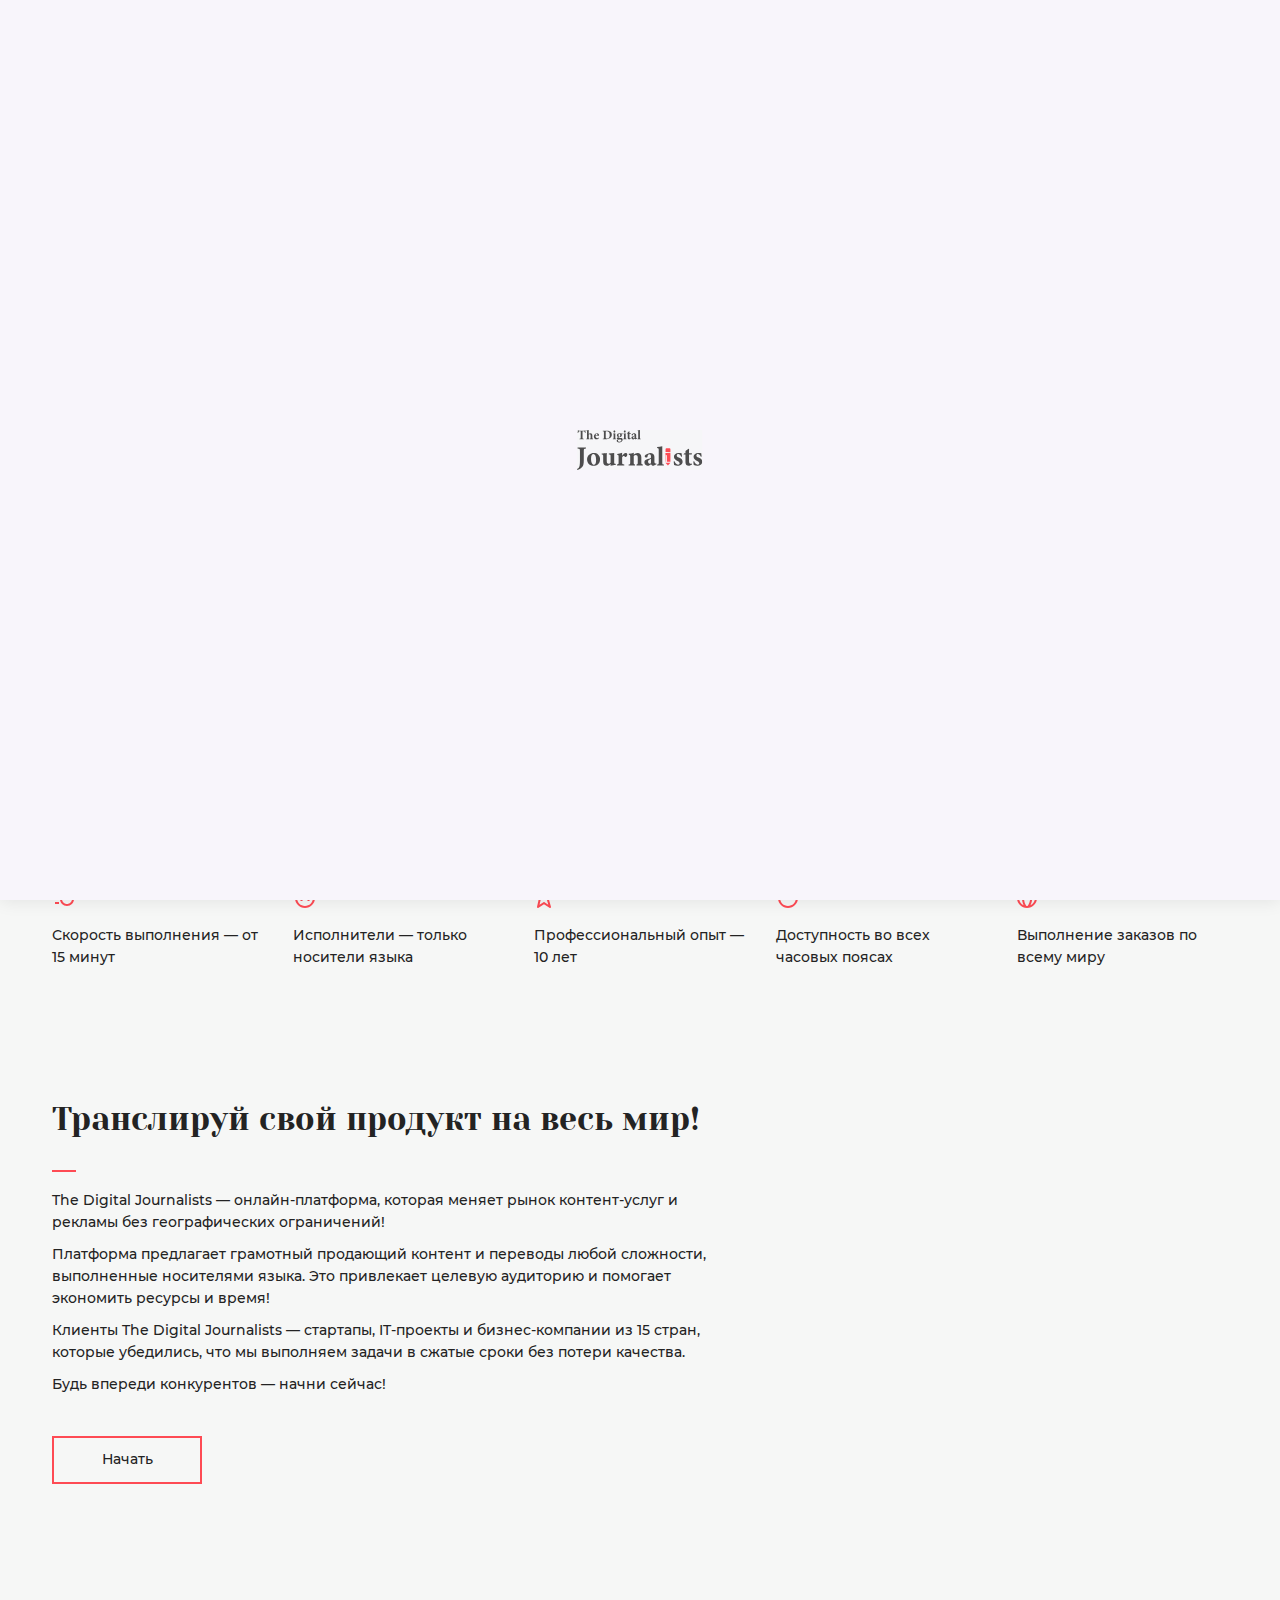
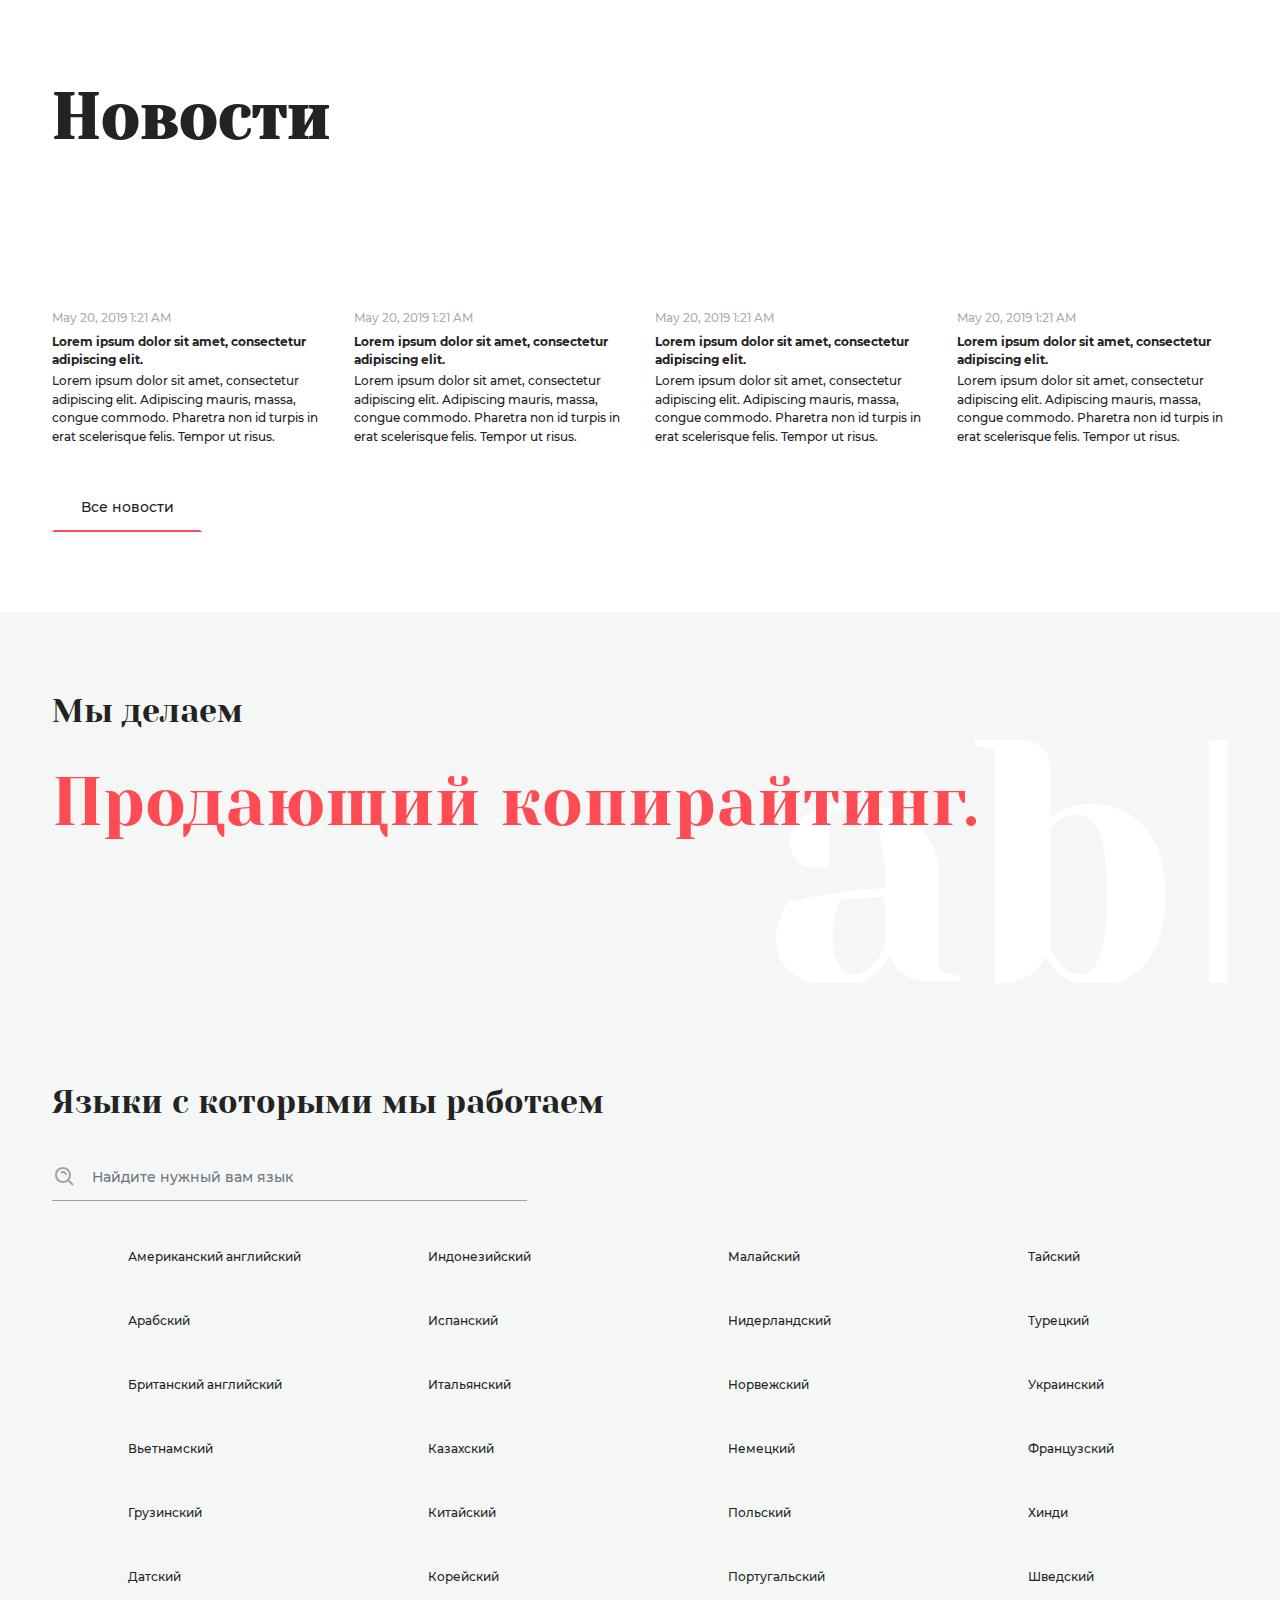
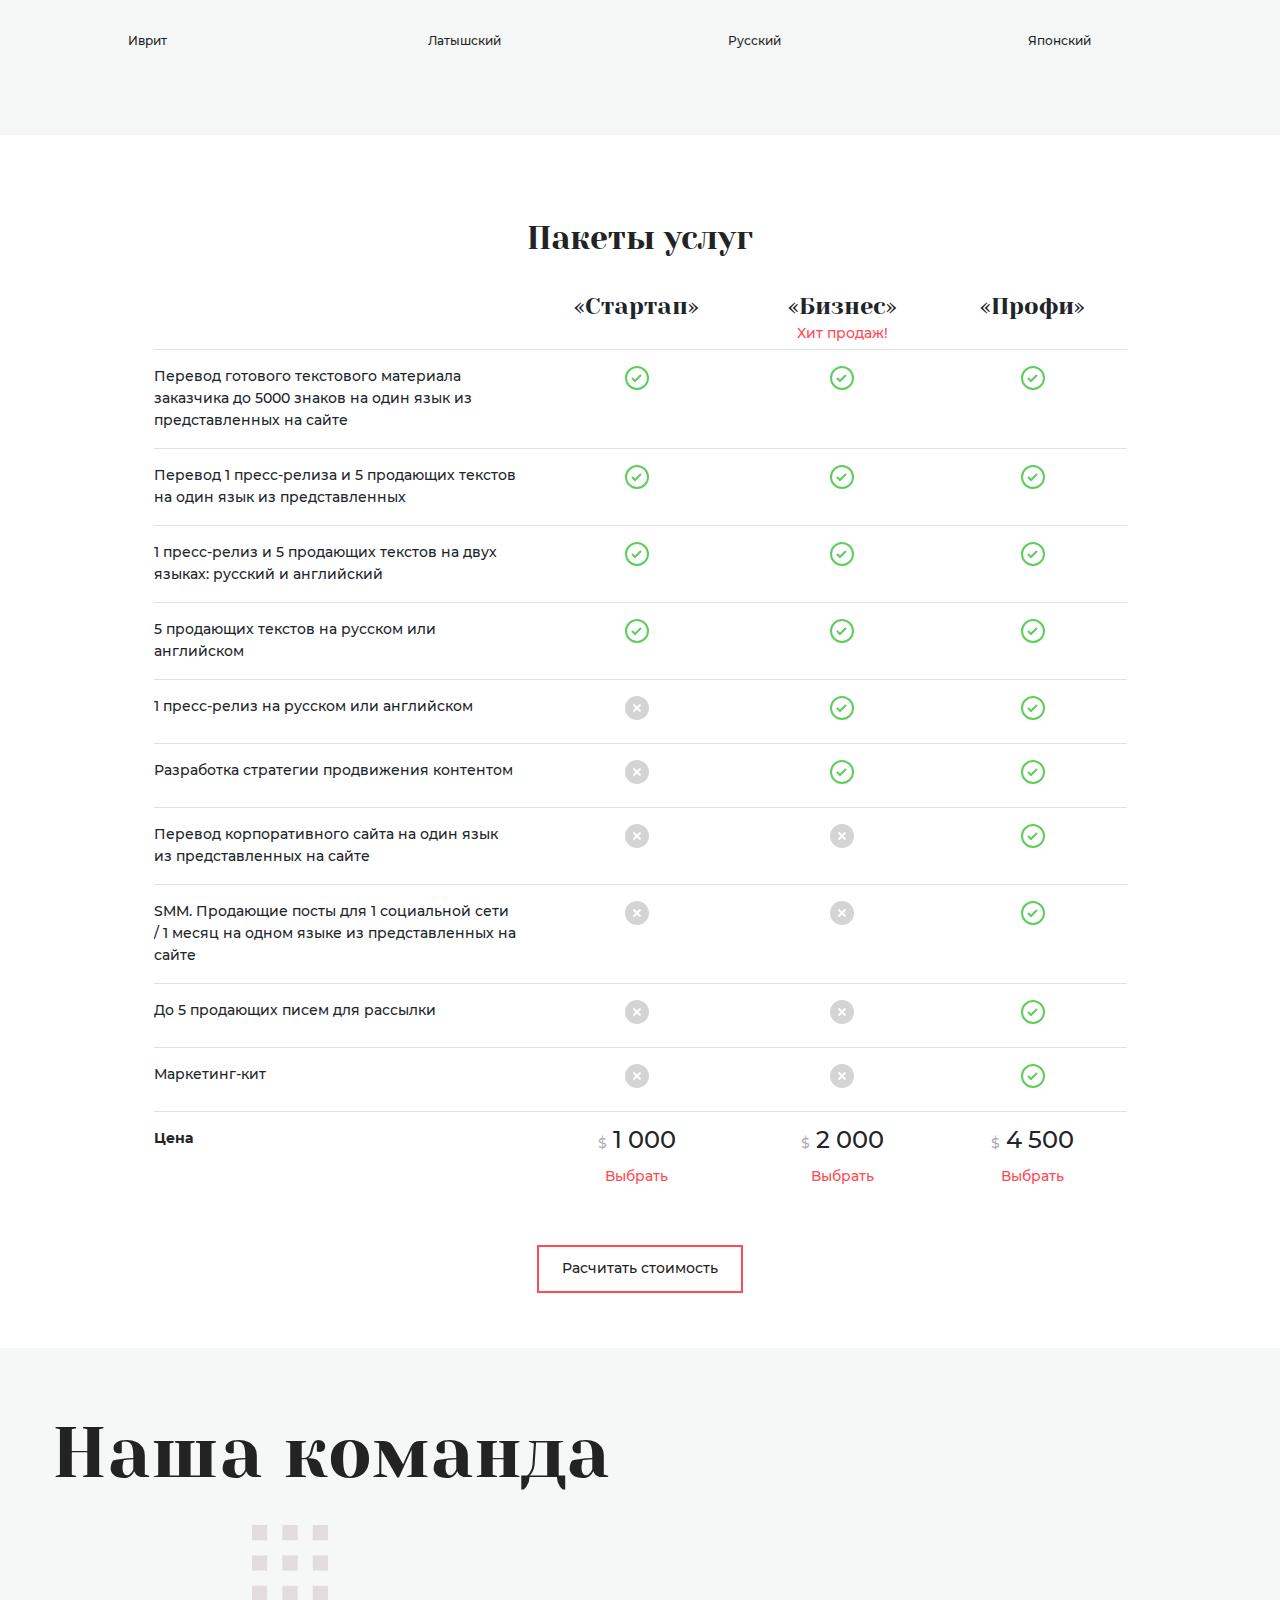
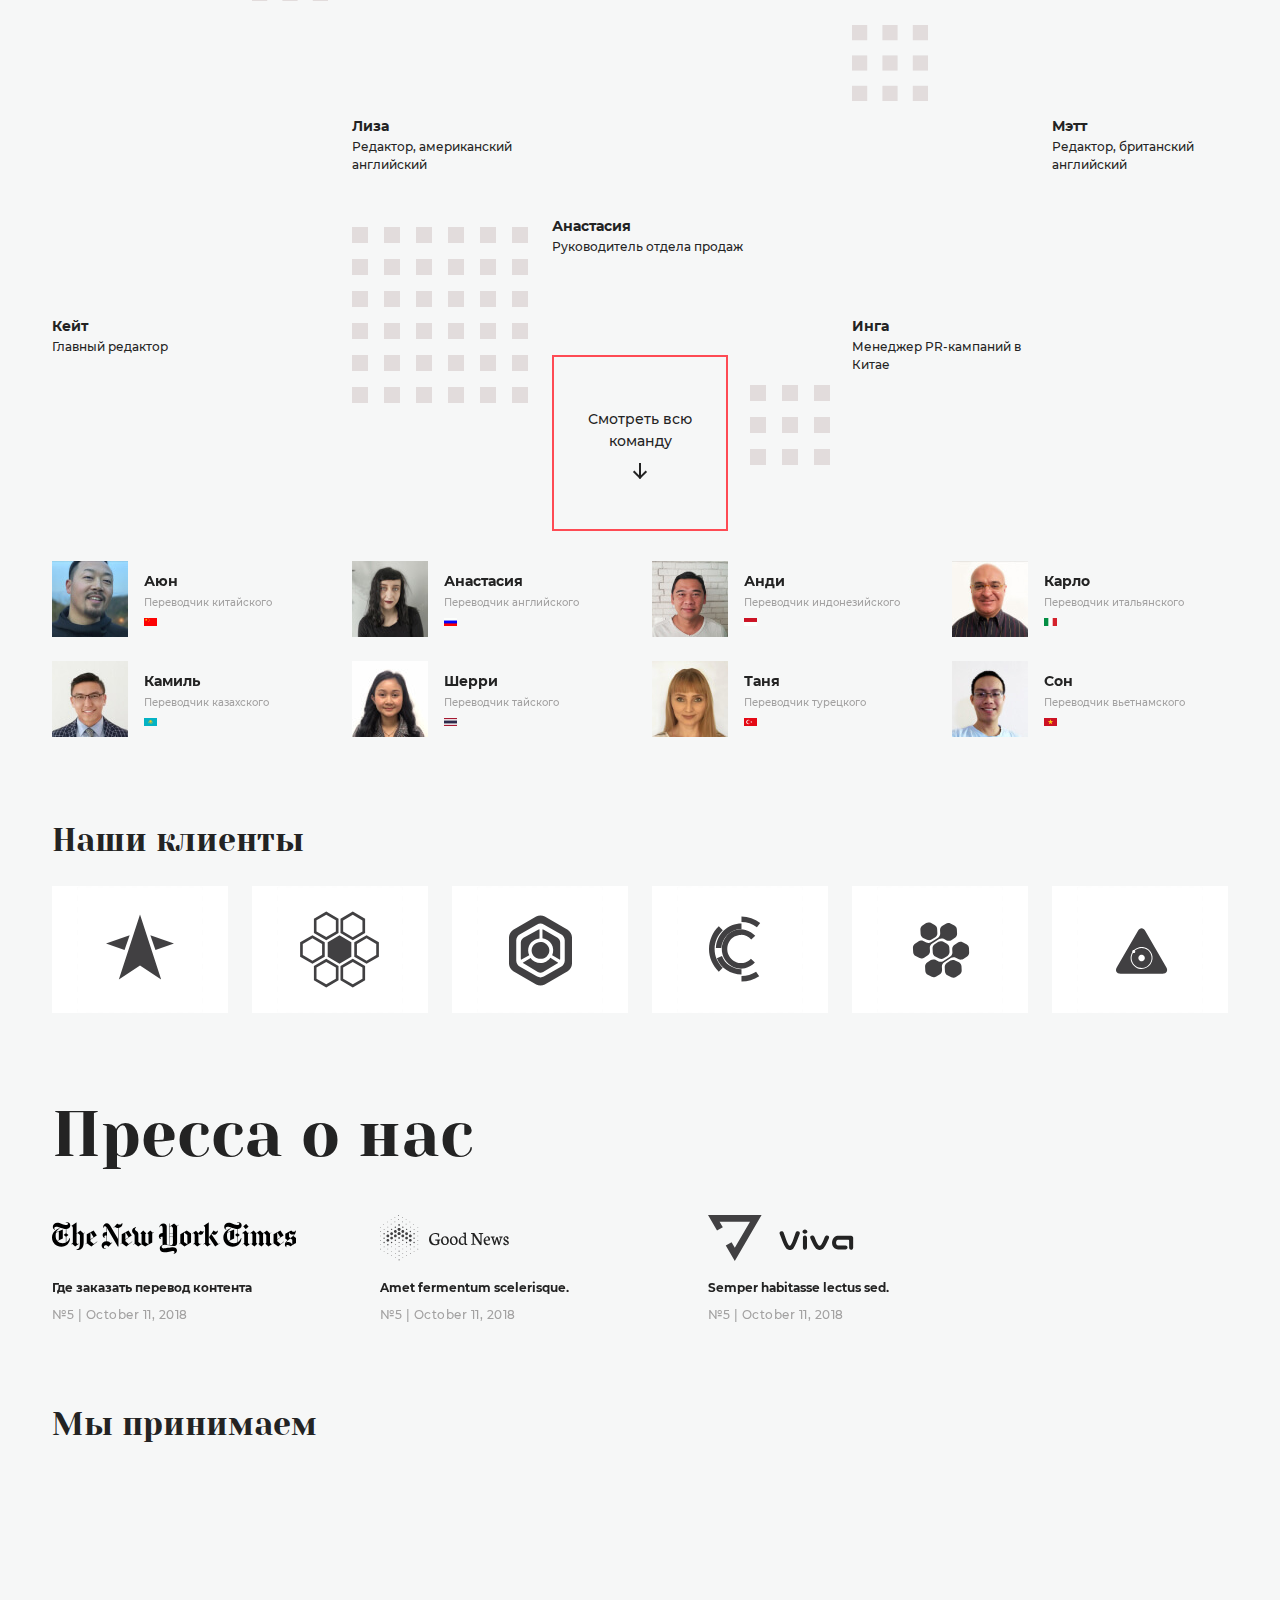
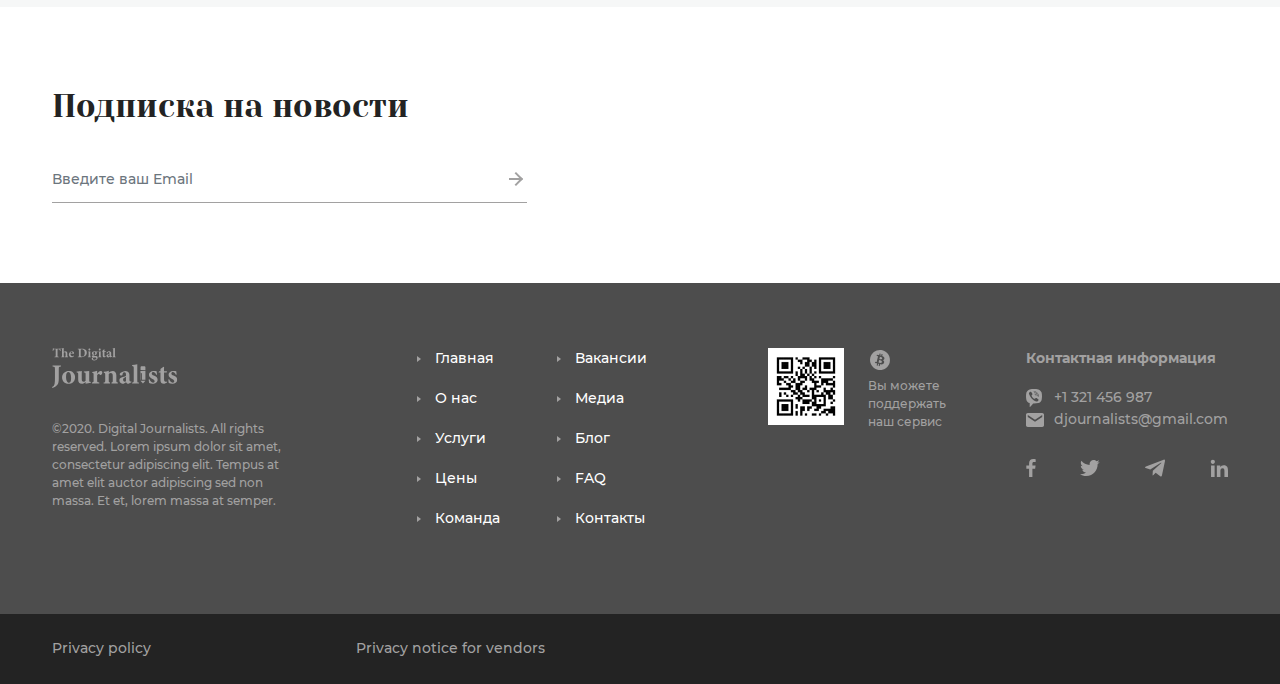
==== commit 50dba6f0: "Fix 6.03.2020" ====
--- a/index.html
+++ b/index.html
@@ -17,14 +17,16 @@
 	<link rel="shortcut icon" href="favicon.ico">
 
 	<!-- main style -->
-	<link href="css/style.css?v=5" rel="stylesheet">
+	<link href="css/style.css?v=8" rel="stylesheet">
 </head>
 
 <body id="home">
 
 	<!--preloader.begin-->
 	<div class="preloader">
-		<div class="preloader__icon"></div>
+		<div class="preloader__icon">
+			<img class="preloader__image" src="img/logo-dj.svg" alt="">
+		</div>
 	</div>
 	<!--preloader.end-->
 
@@ -992,62 +994,69 @@
 						<div class="team__columns">
 							<div class="team__column team__column--1">
 								<div class="team__item d-flex justify-content-end">
-									<div class="team__square"></div>
-								</div>
-								<div class="team__crewmam">
-									<div class="team__crewmam-pict">
-										<img class="team__crewmam-image img-fluid b-lazy"
+									<div class="team__square">
+										<img class="team__square-img" src="img/team/square1.svg" alt="">
+									</div>
+								</div>
+								<div class="team__crewman">
+									<div class="team__crewman-pict">
+										<img class="team__crewman-image img-fluid b-lazy"
 											src="[data-uri]"
 											data-src="img/team/keit.jpg" alt="">
 									</div>
-									<div class="team__crewmam-name">Кейт</div>
-									<div class="team__crewmam-position">Главный редактор</div>
+									<div class="team__crewman-name">Кейт</div>
+									<div class="team__crewman-position">Главный редактор</div>
 								</div>
 							</div>
 							<div class="team__column team__column--2">
-								<div class="team__crewmam">
-									<div class="team__crewmam-pict">
-										<img class="team__crewmam-image img-fluid b-lazy"
+								<div class="team__crewman">
+									<div class="team__crewman-pict">
+										<img class="team__crewman-image img-fluid b-lazy"
 											src="[data-uri]"
 											data-src="img/team/liza.jpg" alt="">
 									</div>
-									<div class="team__crewmam-name">Лиза</div>
-									<div class="team__crewmam-position">Редактор, американский английский</div>
-								</div>
-								<div class="team__square team__square--2"></div>
+									<div class="team__crewman-name">Лиза</div>
+									<div class="team__crewman-position">Редактор, американский английский</div>
+								</div>
+								<div class="team__square team__square--2">
+									<img class="team__square-img" src="img/team/square2.svg" alt="">
+								</div>
 							</div>
 							<div class="team__column team__column--3">
-								<div class="team__crewmam">
-									<div class="team__crewmam-pict">
-										<img class="team__crewmam-image img-fluid b-lazy"
+								<div class="team__crewman">
+									<div class="team__crewman-pict">
+										<img class="team__crewman-image img-fluid b-lazy"
 											src="[data-uri]"
 											data-src="img/team/anna.jpg" alt="">
 									</div>
-									<div class="team__crewmam-name">Анастасия</div>
-									<div class="team__crewmam-position">Руководитель отдела продаж</div>
+									<div class="team__crewman-name">Анастасия</div>
+									<div class="team__crewman-position">Руководитель отдела продаж</div>
 								</div>
 							</div>
 							<div class="team__column team__column--4">
-								<div class="team__square team__square--4"></div>
-								<div class="team__crewmam">
-									<div class="team__crewmam-pict">
-										<img class="team__crewmam-image img-fluid b-lazy"
+								<div class="team__square team__square--4">
+									<img class="team__square-img" src="img/team/square1.svg" alt="">
+								</div>
+								<div class="team__crewman">
+									<img class="team__square-free" src="img/team/square1.svg" alt="">
+									<div class="team__crewman-pict">
+										<img class="team__crewman-image img-fluid b-lazy"
 											src="[data-uri]"
 											data-src="img/team/inga.jpg" alt="">
 									</div>
-									<div class="team__crewmam-name">Инга</div>
-									<div class="team__crewmam-position">Менеджер PR-кампаний в Китае</div>
-								</div>
-							</div>
-							<div class="team__column team__column--5">
-								<div class="team__crewmam">
-									<div class="team__crewmam-pict">
-										<img class="team__crewmam-image img-fluid b-lazy"
+									<div class="team__crewman-name">Инга</div>
+									<div class="team__crewman-position">Менеджер PR-кампаний в Китае</div>
+								</div>
+							</div>
+							<div class="team__column team__column--5">								
+								<div class="team__crewman">
+									<div class="team__crewman-pict">
+										<img class="team__crewman-image img-fluid b-lazy"
 											src="[data-uri]"
 											data-src="img/team/mat.jpg" alt="">
 									</div>
-									<div class="team__crewmam-name">Мэтт</div>
-									<div class="team__crewmam-position">Редактор, британский английский</div>
+									<div class="team__crewman-name">Мэтт</div>
+									<div class="team__crewman-position">Редактор, британский английский</div>
 								</div>
 							</div>
 						</div>
@@ -1056,6 +1065,8 @@
 							Смотреть всю команду
 							<span class="team__link-watch-arrow"></span>
 						</a>
+
+						
 
 						<div class="owl-carousel owl-theme slider-team">
 							<div class="item">
@@ -1522,7 +1533,7 @@
 	<script src="js/owl.carousel.min.js"></script>
 	<script src="js/jquery.fancybox.min.js"></script>
 	<script src="js/blazy.min.js"></script>
-	<script src="js/scripts.js?v=5"></script>
+	<script src="js/scripts.js?v=8"></script>
 	<!--scripts.end-->
 
 </body>
--- a/css/style.css
+++ b/css/style.css
@@ -769,16 +769,19 @@
 }
 
 @keyframes pulsePreloader {
-  0% {
+  0% {    
+    opacity: .1;
+    transform: translate(-50%, -50%) scale(.7);
+  }
+
+  50% {
     opacity: 1;
-  }
-
-  50% {
-    opacity: .5;
+    transform: translate(-50%, -50%) scale(2.5);
   }
 
   100% {
-    opacity: 1;
+    opacity: 0;
+    transform: translate(-50%, -50%) scale(5);
   }
 }
 
@@ -787,41 +790,12 @@
   position: absolute;
   top: 50%;
   left: 50%;
-  width: 40px;
-  height: 40px;
-  border: 2px solid rgba(0, 0, 0, .15);
-  border: 2px solid transparent;
-  border-radius: 50%;
   transform: translate(-50%, -50%);
-  box-sizing: border-box;
-}
-
-.preloader__icon::before {
-  content: '';
-  position: absolute;
-  top: -2px;
-  left: -2px;
-  bottom: -2px;
-  right: -2px;
-  border: 2px solid #FE4B54;
-  border-top-color: transparent;
-  border-radius: 50%;
-  animation: rotate 2s linear infinite;
-}
-
-.preloader__icon::after {
-  content: 'Loading ...';
-  position: absolute;
-  top: calc(100% + 15px);
-  left: 50%;
-  text-align: center;
-  color: rgba(0, 0, 0, .85);
-  font-size: 12px;
-  text-align: center;
-  white-space: nowrap;
-  transform: translateX(-50%);
-  animation: pulsePreloader 1s linear infinite
-}
+  animation: pulsePreloader 3s linear infinite;
+}
+
+
+
 
 
 
@@ -882,6 +856,10 @@
 .btn-up--show{
   display: block;
   opacity: 1;
+}
+
+.btn-up--down{
+  right: 26px;
 }
 
 @keyframes pulseBtnUp{
@@ -2166,6 +2144,16 @@
   .news__item {
     margin-bottom: 35px;
   }
+
+  .news__read {
+    background-color: #FE4B54;
+    color: #fff;
+    padding: .719rem 1.451rem;
+  }
+  .news__read::after{
+    display: none;
+  }
+
 }
 
 /*-------------------------------------------------*/
@@ -2457,19 +2445,23 @@
   padding-right: 12px;
 }
 
-.team__crewmam-pict {
+.team__crewman{
+  position: relative;
+}
+
+.team__crewman-pict {
   margin-bottom: 15px;
 }
 
-.team__crewmam-image {
+.team__crewman-image {
   width: 100%;
 }
 
-.team__crewmam-name {
+.team__crewman-name {
   font-weight: 700;
 }
 
-.team__crewmam-position {
+.team__crewman-position {
   font-size: 12px;
   line-height: 18px;
 }
@@ -2477,7 +2469,6 @@
 .team__square {
   width: 76px;
   height: 76px;
-  background-color: #E0DADA;
   margin-bottom: 24px;
 }
 
@@ -2501,8 +2492,7 @@
   margin-top: 53px;
 }
 
-.team__square--4 {
-  background-color: #A4357C;
+.team__square--4 {  
   margin-top: 100px;
 }
 
@@ -2569,6 +2559,19 @@
   border-color: #fff;
 }
 
+.team__square-free {
+  display: none;
+  position: absolute;
+  top: calc(100% + 11px);
+  right: calc(100% + 22px);
+}
+
+@media (min-width:1200px) {
+  .team__square-free{
+    display: block;    
+  }
+}
+
 @media (min-width:992px) {
   .team__title {
     font-size: 72px;
@@ -2596,7 +2599,7 @@
     max-width: 33.333%;
   }
 
-  .team__crewmam{
+  .team__crewman{
     margin-bottom: 25px;
   }
 
@@ -2608,14 +2611,14 @@
     margin-bottom: 50px;
   }
 
-  .team__crewmam-pict{
+  .team__crewman-pict{
     padding-bottom: 100%;
     overflow: hidden;
     height: 0;
     position: relative;
   }
 
-  .team__crewmam-image{
+  .team__crewman-image{
     position: absolute; top: 0; left: 0;
     width: 100%;
     height: 100%;
@@ -3331,9 +3334,7 @@
   outline: none;
 }
 
-.page-faq__item:hover .page-faq__read-answer,
-.page-faq__item:focus .page-faq__read-answer,
-.page-faq__item:active .page-faq__read-answer{
+.page-faq__item:hover .page-faq__read-answer{
   color: #FE4B54;
   opacity: 1;
 }
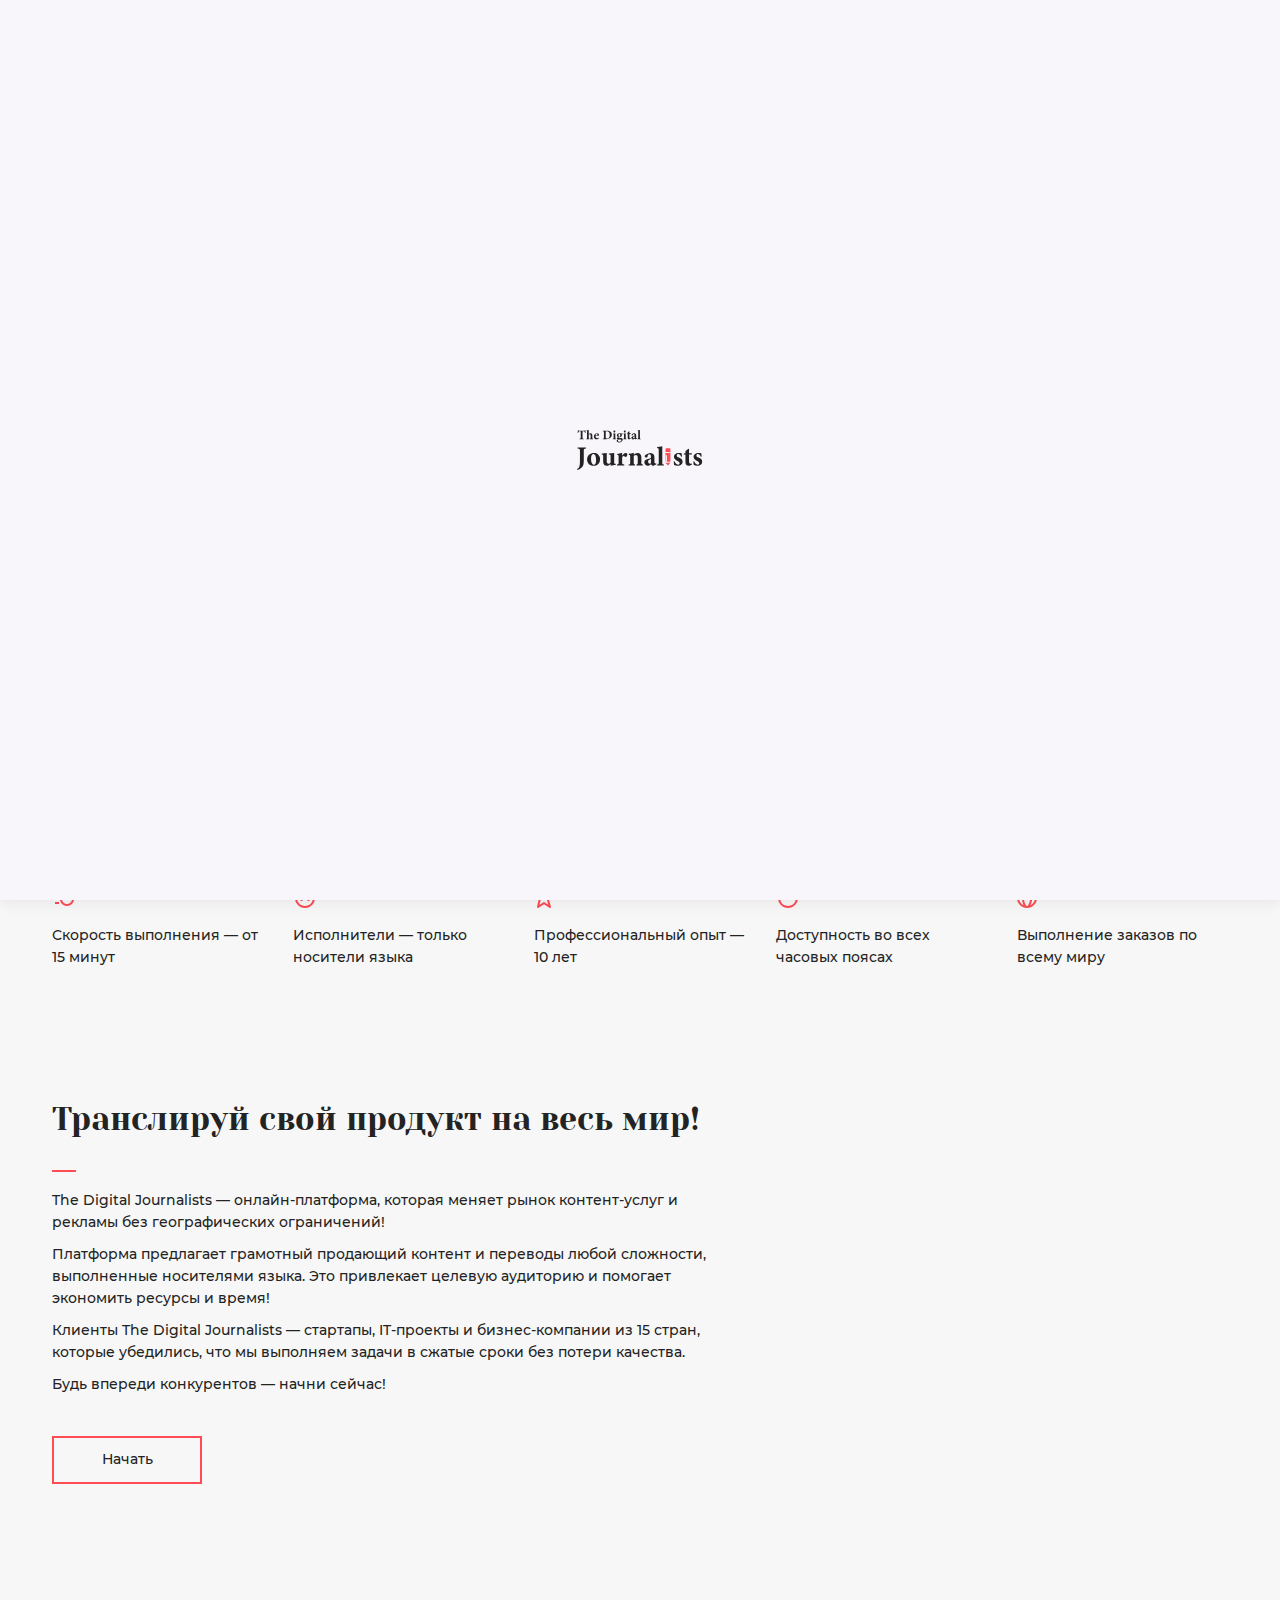
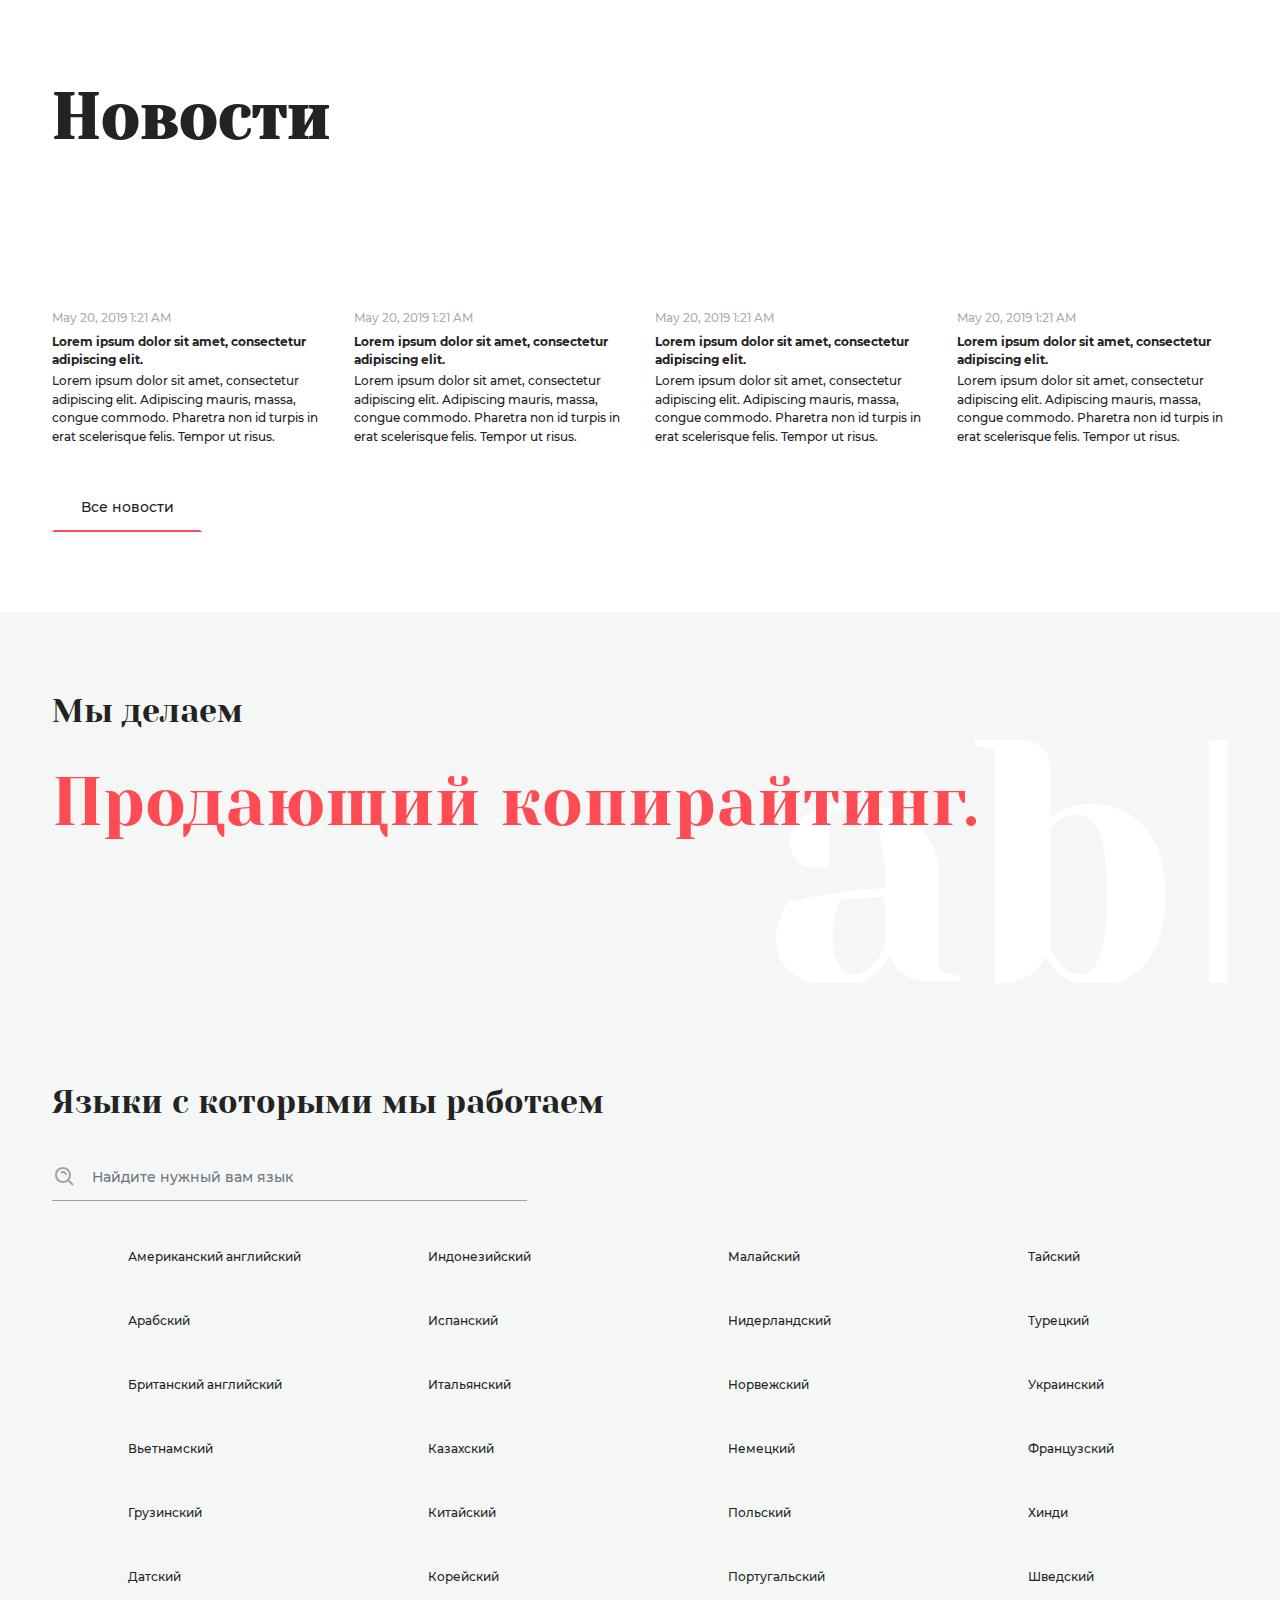
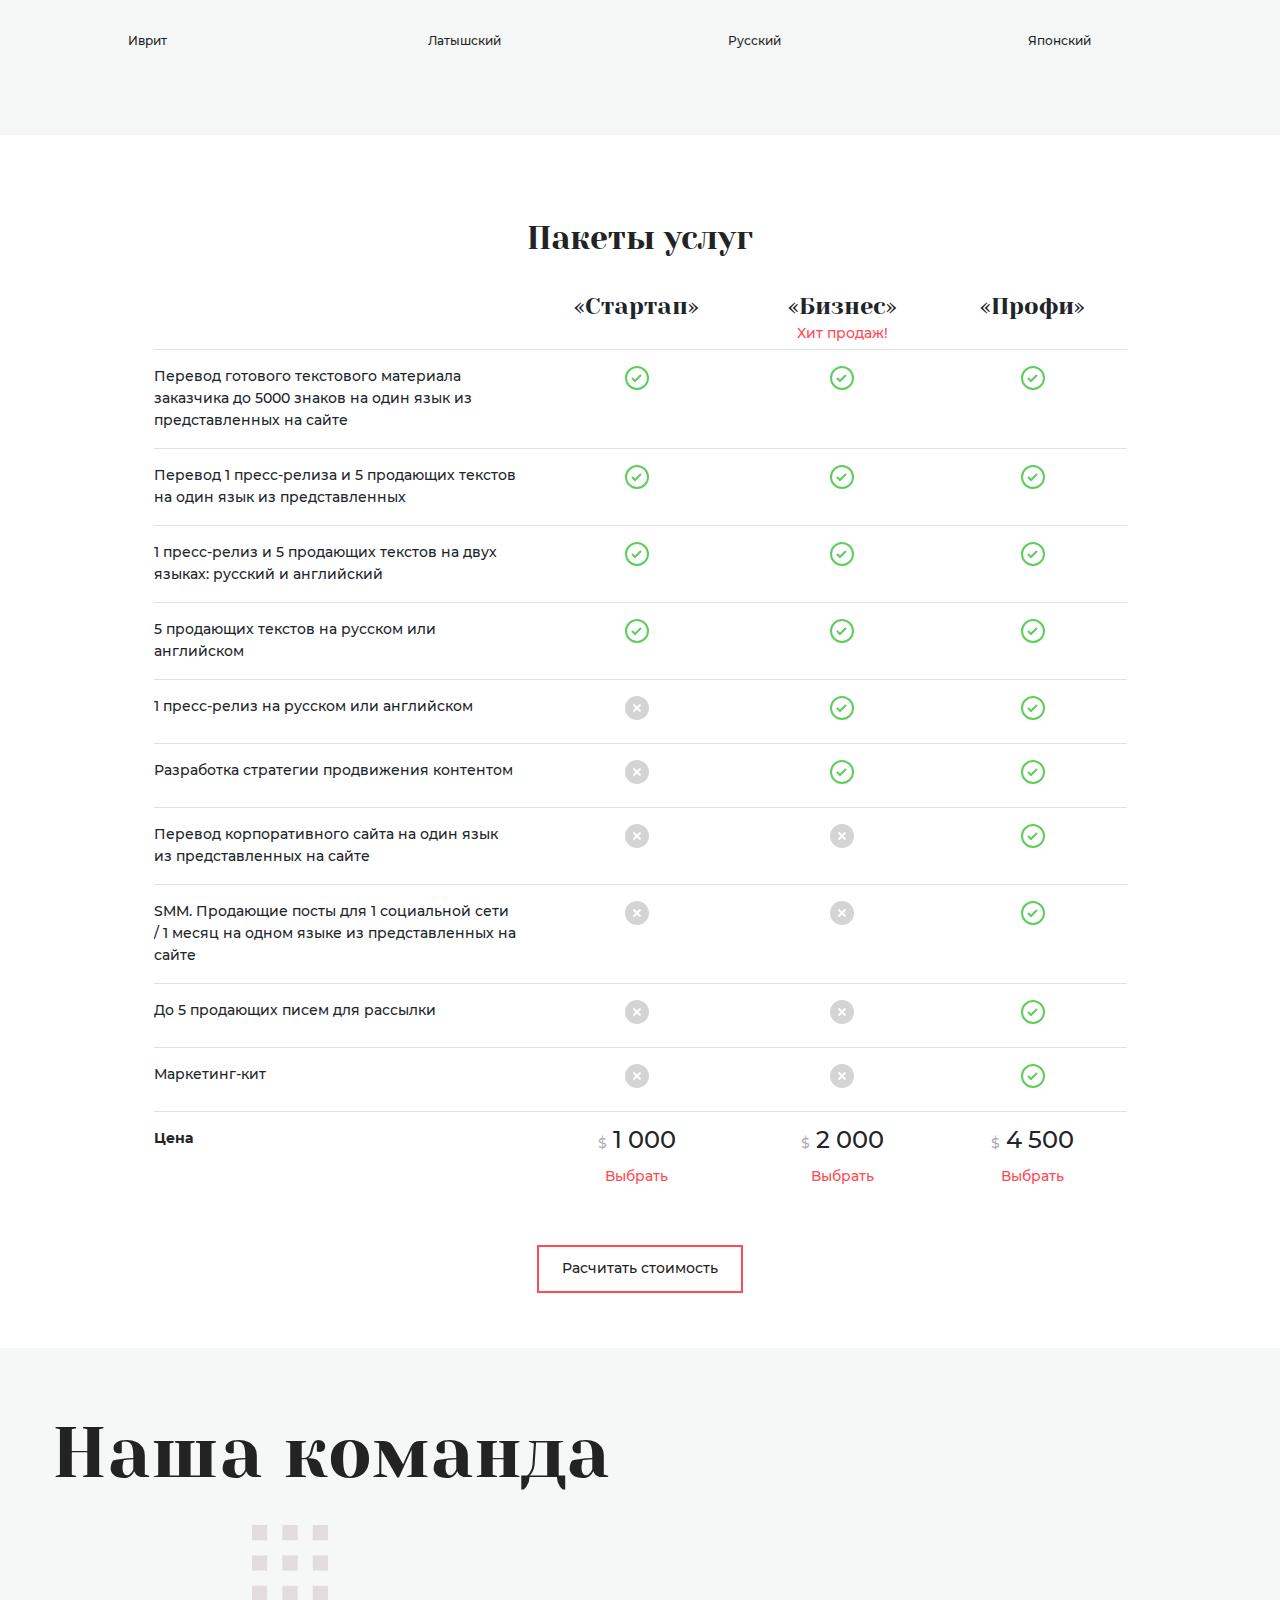
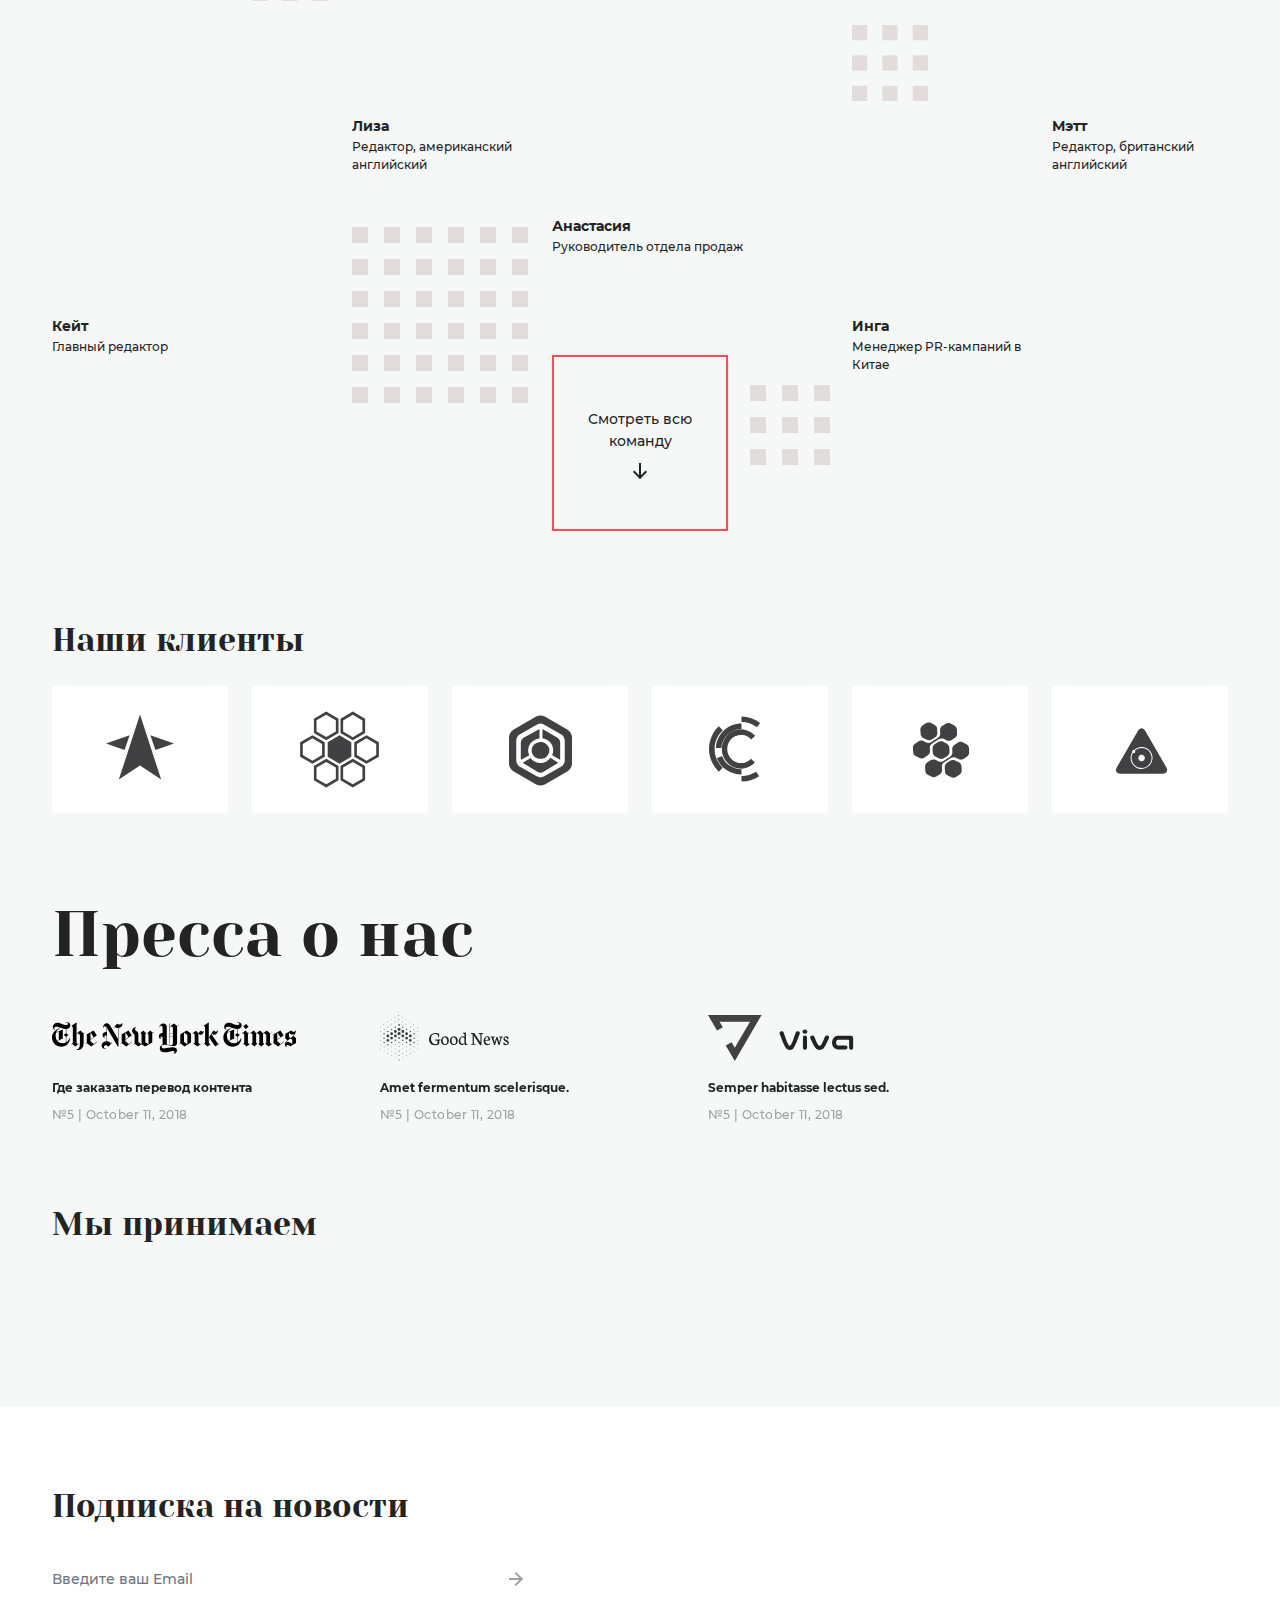
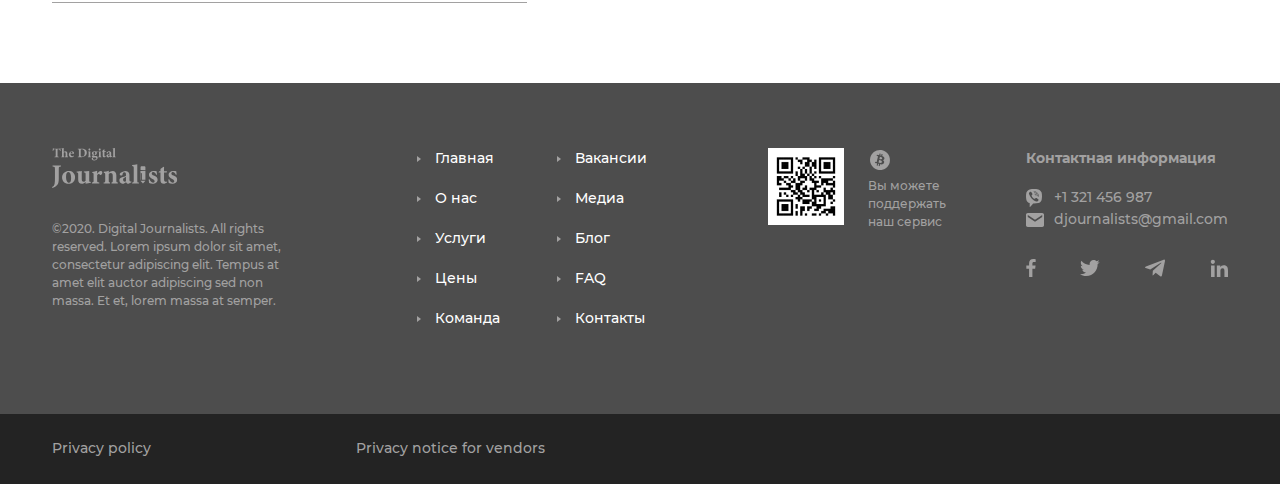
==== commit 70bbb3ad: "Change preloader animation and other fix" ====
--- a/index.html
+++ b/index.html
@@ -17,7 +17,7 @@
 	<link rel="shortcut icon" href="favicon.ico">
 
 	<!-- main style -->
-	<link href="css/style.css?v=8" rel="stylesheet">
+	<link href="css/style.css?v=9" rel="stylesheet">
 </head>
 
 <body id="home">
@@ -25,7 +25,83 @@
 	<!--preloader.begin-->
 	<div class="preloader">
 		<div class="preloader__icon">
-			<img class="preloader__image" src="img/logo-dj.svg" alt="">
+			<svg class="preloader__image" width="126" height="40" viewBox="0 0 126 40" fill="none"
+				xmlns="http://www.w3.org/2000/svg">
+				<g clip-path="url(#clip0)">
+					<path
+						d="M8.96561 18.5709C7.03659 18.7943 6.78577 18.9584 6.78577 21.2741V30.3909C6.78577 33.5818 6.48479 36.2667 3.8626 38.3316C2.85039 39.1103 1.69192 39.6777 0.456033 40L0 38.9516C0.713133 38.6866 1.33855 38.2287 1.80642 37.629C2.27429 37.0293 2.5662 36.3115 2.64955 35.5556C2.88681 33.8034 2.98744 32.0355 2.95053 30.2678V21.2741C2.95053 18.9584 2.67691 18.767 0.5518 18.5709V17.5499H8.96561V18.5709Z"
+						fill="#232323" />
+					<path
+						d="M16.7181 22.9014C17.5503 22.8722 18.3798 23.0127 19.1559 23.3143C19.9321 23.6159 20.6387 24.0724 21.2326 24.6559C21.8266 25.2393 22.2954 25.9376 22.6106 26.708C22.9258 27.4785 23.0808 28.305 23.066 29.1373C23.066 33.5772 19.8738 35.8108 16.6086 35.8108C12.445 35.8108 10.0691 32.6655 10.0691 29.4291C10.0691 25.2171 13.5486 22.9014 16.7181 22.9014ZM16.3897 24.0046C15.204 24.0046 14.0457 25.2444 14.0457 28.6405C14.0457 32.0365 15.1767 34.6803 16.9141 34.6803C17.963 34.6803 19.094 33.9601 19.094 29.935C19.094 26.1014 18.0998 24.0046 16.3897 24.0046Z"
+						fill="#232323" />
+					<path
+						d="M38.8494 34.8171C37.194 35.0359 35.4291 35.396 33.605 35.8108V33.9327C32.474 34.8718 31.3248 35.8108 29.7971 35.8108C27.4805 35.8108 26.1853 34.3202 26.1853 31.8678V26.1561C26.1853 24.8889 26.0166 24.7521 25.2733 24.5561L24.6941 24.392V23.5077C26.0987 23.453 28.2785 23.2615 29.8245 23.0518C29.7697 24.2097 29.7424 25.6456 29.7424 27.2182V31.2433C29.7424 33.0393 30.6544 33.6456 31.6212 33.6456C31.9927 33.6661 32.364 33.6026 32.7075 33.4598C33.051 33.3169 33.3578 33.0984 33.605 32.8205V26.1834C33.605 24.9162 33.4682 24.6928 32.6929 24.5561L31.8629 24.392V23.5077C33.6452 23.4491 35.4231 23.297 37.1894 23.0518V32.0319C37.1894 33.4632 37.3536 33.7686 38.2383 33.8552L38.8448 33.9099L38.8494 34.8171Z"
+						fill="#232323" />
+					<path
+						d="M47.2907 35.4781H39.9941V34.539C41.458 34.3749 41.5948 34.2382 41.5948 32.5835V26.5436C41.5948 25.1761 41.4854 25.0257 40.1857 24.7522V23.8952C41.8694 23.7055 43.5309 23.3544 45.1473 22.8467V25.8279C46.3923 23.9225 47.3819 22.9014 48.5174 22.9014C48.7453 22.8859 48.9739 22.9171 49.1893 22.9929C49.4048 23.0688 49.6024 23.1879 49.7702 23.3428C49.938 23.4977 50.0724 23.6852 50.1651 23.8938C50.2579 24.1025 50.307 24.3278 50.3096 24.5561C50.3086 25.0347 50.179 25.5043 49.9343 25.9156C49.6896 26.327 49.3389 26.6651 48.9187 26.8946C48.7797 26.9621 48.6233 26.9852 48.4707 26.9607C48.3182 26.9362 48.1768 26.8654 48.0659 26.7579C47.6099 26.3704 47.2359 25.9328 46.7662 25.9328C46.2965 25.9328 45.6626 26.2929 45.1473 27.3504V32.5926C45.1473 34.2473 45.3434 34.3294 47.2724 34.5482L47.2907 35.4781Z"
+						fill="#232323" />
+					<path
+						d="M59.5123 35.4781V34.539C60.6752 34.3749 60.7572 34.2655 60.7572 32.3601V27.6467C60.7572 25.6866 59.7905 25.0804 58.8237 25.0804C58.0596 25.1154 57.3299 25.4078 56.7533 25.91V32.5835C56.7533 34.2655 56.8673 34.3749 57.9982 34.539V35.4781H51.6138V34.539C53.0503 34.2929 53.2144 34.2655 53.2144 32.4741V26.7351C53.2144 25.0804 52.9956 24.9983 51.7779 24.7522V23.8678C53.4903 23.6709 55.1815 23.32 56.8308 22.8194C56.8034 23.2069 56.7715 24.1869 56.7715 24.8069C57.3233 24.4194 57.907 24.0046 58.5409 23.6171C59.1689 23.1653 59.9198 22.9156 60.6934 22.9014C62.928 22.9014 64.3417 24.5288 64.3417 27.3413V32.5561C64.3417 34.2655 64.5104 34.3476 65.8329 34.539V35.4781H59.5123Z"
+						fill="#232323" />
+					<path
+						d="M76.5088 35.8108C75.8842 35.8343 75.2726 35.6283 74.7895 35.2319C74.478 34.9489 74.2334 34.6001 74.0735 34.2108C73.0247 34.8991 71.6748 35.8108 71.1504 35.8108C70.6697 35.8248 70.1911 35.7436 69.7419 35.572C69.2928 35.4004 68.882 35.1417 68.5332 34.8109C68.1844 34.48 67.9045 34.0835 67.7095 33.6441C67.5146 33.2048 67.4084 32.7312 67.3972 32.2507C67.3972 30.792 68.0585 30.1265 69.5223 29.5476C71.1504 28.9413 73.3302 28.2803 73.9641 27.7242V26.5162C73.9641 25.0803 73.4397 24.2826 72.254 24.2826C72.0381 24.2803 71.8248 24.329 71.6314 24.4249C71.438 24.5208 71.27 24.661 71.1412 24.8342C70.8083 25.29 70.6852 25.8279 70.48 26.6575C70.4393 26.931 70.2971 27.1791 70.0815 27.3523C69.866 27.5255 69.593 27.6111 69.3171 27.592C68.6011 27.592 67.6891 26.9265 67.6891 26.1561C67.6891 25.6593 68.022 25.3037 68.6559 24.8615C69.998 23.9492 71.4933 23.2853 73.0703 22.9014C74.0747 22.8684 75.0645 23.1488 75.9022 23.7037C77.0925 24.5288 77.4208 25.6866 77.4208 27.0952V31.8678C77.4208 33.1897 77.8769 33.5225 78.3055 33.5225C78.6025 33.5097 78.8932 33.4335 79.1583 33.2991L79.4638 34.2382L76.5088 35.8108ZM73.9732 28.8593L72.4273 29.7162C71.5699 30.1721 71.0592 30.6279 71.0592 31.5897C71.0592 33.135 72.1354 33.6866 72.7419 33.6866C72.965 33.7023 73.1889 33.6697 73.3982 33.591C73.6076 33.5123 73.7975 33.3895 73.955 33.2308L73.9732 28.8593Z"
+						fill="#232323" />
+					<path
+						d="M80.0977 35.478V34.539C81.671 34.2929 81.7257 34.1561 81.7257 32.4194V19.8701C81.7257 18.4342 81.5615 18.2701 80.125 17.9647V17.0803C81.8689 16.9372 83.5956 16.632 85.2828 16.1686V32.4421C85.2828 34.2655 85.3694 34.3704 86.9427 34.5618V35.5008L80.0977 35.478Z"
+						fill="#232323" />
+					<path
+						d="M104.158 26.8171C103.442 24.8889 102.502 24.0046 101.203 24.0046C101.009 23.9989 100.816 24.0328 100.637 24.1044C100.457 24.176 100.293 24.2836 100.157 24.4207C100.02 24.5578 99.9126 24.7215 99.8416 24.9015C99.7705 25.0816 99.7371 25.2743 99.7434 25.4678C99.7434 26.4342 100.432 26.9584 101.869 27.592C104.103 28.5858 105.622 29.5202 105.622 31.6946C105.622 34.4296 103 35.7972 100.605 35.7972C99.3944 35.7559 98.2037 35.4739 97.103 34.9675C96.9936 34.3339 96.7427 32.4331 96.647 31.4667L97.559 31.3026C98.1382 33.0393 99.2692 34.6667 101.061 34.6667C102.11 34.6667 102.635 34.0331 102.635 33.2308C102.635 32.4285 102.22 31.7402 100.51 30.9151C98.6854 30.0308 96.9252 29.0644 96.9252 26.7761C96.9252 24.5972 98.7174 22.8878 101.641 22.8878C102.648 22.908 103.649 23.0472 104.623 23.3026C104.705 24.0456 104.951 25.8143 105.079 26.5573L104.158 26.8171Z"
+						fill="#232323" />
+					<path
+						d="M112.959 35.5054C112.615 35.6775 112.24 35.7812 111.856 35.8108C109.731 35.8108 108.463 34.8171 108.463 32.3054V24.6154H106.712L106.548 24.2872L107.35 23.2387H108.481V20.9687C109.393 20.3031 110.761 19.4234 111.737 18.7624L112.093 18.9812C112.066 19.7242 112.011 21.1875 112.038 23.257H114.797C114.909 23.4789 114.949 23.7306 114.909 23.9762C114.87 24.2218 114.754 24.4486 114.578 24.6245H112.038V31.3709C112.038 33.5225 112.923 33.7687 113.447 33.7687C113.903 33.7682 114.353 33.6736 114.77 33.4906L115.048 34.4843L112.959 35.5054Z"
+						fill="#232323" />
+					<path
+						d="M123.804 26.8171C123.083 24.8889 122.148 24.0046 120.849 24.0046C120.655 23.9989 120.462 24.0328 120.282 24.1044C120.103 24.176 119.939 24.2836 119.802 24.4207C119.666 24.5578 119.559 24.7215 119.487 24.9015C119.416 25.0816 119.383 25.2743 119.389 25.4678C119.389 26.4342 120.078 26.9584 121.514 27.592C123.749 28.5858 125.263 29.5202 125.263 31.6946C125.263 34.4296 122.645 35.7971 120.247 35.7971C119.037 35.7602 117.846 35.4828 116.744 34.9812C116.635 34.3476 116.384 32.4467 116.288 31.4803L117.2 31.3162C117.78 33.053 118.911 34.6803 120.703 34.6803C121.752 34.6803 122.276 34.0467 122.276 33.2444C122.276 32.4422 121.861 31.7538 120.151 30.9288C118.327 30.0444 116.567 29.0781 116.567 26.7897C116.567 24.6108 118.359 22.9014 121.282 22.9014C122.289 22.922 123.29 23.0612 124.264 23.3162C124.346 24.0593 124.593 25.8279 124.72 26.5709L123.804 26.8171Z"
+						fill="#232323" />
+					<path class="path-i"
+						d="M92.2053 18.2837H89.7701C89.4583 18.2739 89.1553 18.3877 88.9272 18.6003C88.6991 18.813 88.5644 19.1072 88.5525 19.4188V21.8803H93.4229V19.4188C93.411 19.1072 93.2763 18.813 93.0482 18.6003C92.8201 18.3877 92.5171 18.2739 92.2053 18.2837Z"
+						fill="#FE4B54" />
+					<path class="path-i" d="M93.423 32.629H88.4294L90.9285 35.478L93.423 32.629Z" fill="#FE4B54" />
+					<path class="path-i"
+						d="M88.4294 22.8832V23.6672V31.8268H88.776V24.8251C89.7519 24.9801 89.8659 25.2353 89.8659 26.8992V31.8268H93.423V22.8741L88.4294 22.8832Z"
+						fill="#FE4B54" />
+					<path
+						d="M8.05807 2.94471C7.94762 2.48457 7.75614 2.04775 7.49259 1.65468C7.25545 1.3675 7.15056 1.27633 6.38443 1.27633H5.5362V7.45297C5.5362 8.5561 5.66389 8.63815 6.8359 8.72932V9.21707H2.47166V8.72932C3.58894 8.63815 3.70751 8.5561 3.70751 7.45297V1.27633H2.90489C2.16612 1.27633 1.95634 1.39485 1.70553 1.73217C1.47418 2.1161 1.29332 2.52823 1.16741 2.95838H0.665771C0.761538 1.99656 0.852745 0.970918 0.880107 0.341858H1.2723C1.46839 0.642713 1.628 0.670063 2.02475 0.670063H7.29649C7.43858 0.681443 7.58128 0.657417 7.7118 0.600139C7.84232 0.542861 7.9566 0.454118 8.04439 0.341858H8.42745C8.42745 0.893425 8.4913 2.05126 8.5597 2.90368L8.05807 2.94471Z"
+						fill="#232323" />
+					<path
+						d="M13.0151 9.21709V8.76125C13.5942 8.66553 13.6353 8.57436 13.6353 7.84957V5.56125C13.6353 4.54929 13.2157 4.19373 12.7232 4.19373C12.3669 4.19036 12.0233 4.32611 11.7655 4.57208V7.85869C11.7655 8.5698 11.8294 8.66097 12.4359 8.77037V9.22621H9.28015V8.77037C9.92772 8.68832 10.0326 8.66097 10.0326 7.82222V1.73675C10.0326 1.13048 9.95052 0.984615 9.21631 0.866097V0.45584C10.0664 0.38361 10.9078 0.230981 11.7291 0V4.07521C12.1925 3.57878 12.8257 3.27454 13.503 3.22279C14.6477 3.22279 15.3272 3.97037 15.3272 5.41538V7.82222C15.3272 8.65185 15.4184 8.66553 16.0477 8.77037V9.22621L13.0151 9.21709Z"
+						fill="#232323" />
+					<path
+						d="M22.0126 7.92705C21.7601 8.34535 21.4091 8.69565 20.9903 8.94749C20.5714 9.19932 20.0974 9.34508 19.6093 9.37207C17.8491 9.37207 16.8503 8.07292 16.8503 6.50939C16.8639 5.62254 17.2163 4.77445 17.8354 4.13902C18.3727 3.57703 19.1101 3.24946 19.8875 3.22734C20.1708 3.22554 20.4516 3.27952 20.714 3.38622C20.9764 3.49291 21.2152 3.65022 21.4168 3.84917C21.6184 4.04812 21.7788 4.2848 21.8888 4.54571C21.9989 4.80662 22.0564 5.08664 22.0582 5.36979C22.0582 5.59315 22.0582 5.82563 21.8849 5.85298C21.6341 5.92136 19.7826 6.01252 18.5057 6.06267C18.5605 7.45754 19.3357 8.16865 20.2797 8.16865C20.8359 8.16302 21.3703 7.95194 21.7801 7.57606L22.0126 7.92705ZM19.6093 3.76067C19.0849 3.76067 18.638 4.37606 18.5559 5.41537L20.1475 5.37891C20.3344 5.37891 20.412 5.33788 20.412 5.11452C20.4348 4.45811 20.1338 3.76067 19.6093 3.76067Z"
+						fill="#232323" />
+					<path
+						d="M29.8381 0.670105C31.5209 0.670105 32.7568 1.02566 33.6004 1.81426C33.9913 2.17969 34.2991 2.62482 34.5029 3.11951C34.7067 3.6142 34.8017 4.14689 34.7815 4.6815C34.8048 5.34287 34.6676 6.00004 34.3817 6.59694C34.0959 7.19385 33.6698 7.71276 33.1398 8.10942C32.0562 8.87999 30.7474 9.26956 29.4186 9.21711H25.8023V8.72936C26.801 8.66099 26.9059 8.53335 26.9059 7.43934V2.42509C26.9059 1.32196 26.7599 1.21711 25.7886 1.13962V0.670105H29.8381ZM28.73 7.34817C28.73 8.28264 28.9626 8.59717 29.9248 8.59717C31.6988 8.59717 32.7248 7.36184 32.7248 4.87751C32.7248 3.62851 32.3828 2.53905 31.7808 1.97381C31.4985 1.7097 31.1639 1.50757 30.7987 1.38039C30.4335 1.25321 30.0457 1.20381 29.6603 1.23535C29.3841 1.20287 29.1052 1.26732 28.8714 1.41768C28.7528 1.5362 28.73 1.75956 28.73 2.14247V7.34817Z"
+						fill="#232323" />
+					<path
+						d="M35.835 9.21709V8.76125C36.5464 8.66552 36.6239 8.61538 36.6239 7.68091V5.1282C36.6239 4.24387 36.5601 4.19373 35.9398 4.11623V3.66039C36.7406 3.57045 37.5323 3.41339 38.3067 3.19088V7.67179C38.3067 8.58347 38.3614 8.65641 39.123 8.75213V9.20797L35.835 9.21709ZM37.3946 2.40683C37.1469 2.40336 36.9102 2.30408 36.7341 2.12983C36.5581 1.95558 36.4565 1.71992 36.4506 1.47236C36.4589 1.22529 36.5639 0.99136 36.743 0.820872C36.9221 0.650384 37.161 0.556955 37.4083 0.560678C37.533 0.555645 37.6575 0.576267 37.7739 0.621269C37.8904 0.66627 37.9964 0.734692 38.0853 0.822296C38.1742 0.9099 38.2442 1.01482 38.2909 1.13056C38.3376 1.2463 38.36 1.37039 38.3568 1.49515C38.3485 1.74302 38.2428 1.97764 38.0628 2.14826C37.8827 2.31888 37.6427 2.41176 37.3946 2.40683Z"
+						fill="#232323" />
+					<path
+						d="M41.7132 7.1658C41.5843 7.28614 41.5006 7.44704 41.4761 7.62164C41.4761 7.83132 41.7269 8.10939 42.2285 8.10939H43.7107C44.5133 8.10939 45.6853 8.43759 45.6853 9.72306C45.6853 11.2091 43.8611 12.3943 42.1191 12.3943C40.3771 12.3943 39.6246 11.551 39.6246 10.8262C39.6191 10.682 39.6527 10.539 39.7217 10.4122C39.7907 10.2855 39.8927 10.1797 40.0168 10.106C40.3725 9.85526 40.7145 9.65013 41.0018 9.44956C40.6008 9.3191 40.2544 9.05939 40.0168 8.7111C39.8659 8.50238 39.7918 8.24794 39.807 7.99087C40.343 7.77092 40.8264 7.44002 41.2253 7.01993L41.7132 7.1658ZM42.3471 7.29799C40.8468 7.29799 39.8709 6.49571 39.8709 5.31053C39.8709 3.89286 41.239 3.22278 42.4246 3.22278C42.9406 3.21497 43.4507 3.33228 43.9113 3.56466C44.5239 3.56 45.1347 3.49742 45.7354 3.37776L45.7993 3.48261C45.719 3.79603 45.5495 4.07946 45.3113 4.29856C45.0879 4.29856 44.7231 4.24386 44.5361 4.23474C44.7651 4.54478 44.8766 4.926 44.8507 5.31053C44.8416 6.62335 43.6331 7.29343 42.3471 7.29343V7.29799ZM42.5022 9.47691C42.0869 9.42083 41.665 9.50936 41.3074 9.72762C41.1961 9.81369 41.1053 9.92331 41.0414 10.0486C40.9775 10.1739 40.9422 10.3118 40.938 10.4524C40.938 11.1498 41.5947 11.6877 42.7256 11.6877C43.738 11.6877 44.3719 11.2319 44.3719 10.5025C44.3764 10.2899 44.3064 10.0824 44.174 9.91589C44.0416 9.74939 43.8551 9.63442 43.6468 9.59087C43.2723 9.50087 42.8871 9.46253 42.5022 9.47691ZM42.3562 3.71964C41.9504 3.71964 41.5445 4.20739 41.5445 5.16466C41.5445 6.12192 41.8455 6.79657 42.4566 6.79657C42.9719 6.79657 43.2592 6.25867 43.2592 5.31053C43.2637 4.4809 42.9901 3.71964 42.3562 3.71964Z"
+						fill="#232323" />
+					<path
+						d="M46.2097 9.2171V8.76126C46.9211 8.66553 46.9987 8.61539 46.9987 7.68092V5.12821C46.9987 4.24388 46.9348 4.19374 46.3146 4.11624V3.6604C47.1196 3.57613 47.9159 3.42363 48.6951 3.20456V7.68547C48.6951 8.59716 48.7498 8.67009 49.5114 8.76582V9.22166L46.2097 9.2171ZM47.7511 2.40684C47.503 2.40341 47.2657 2.30428 47.089 2.13014C46.9122 1.95601 46.8096 1.72034 46.8026 1.47237C46.8109 1.2245 46.9165 0.989876 47.0966 0.819261C47.2767 0.648645 47.5167 0.555756 47.7648 0.560689C47.8892 0.556294 48.0131 0.577389 48.129 0.622677C48.245 0.667964 48.3504 0.736486 48.4388 0.824023C48.5272 0.91156 48.5968 1.01626 48.6432 1.13168C48.6897 1.2471 48.712 1.3708 48.7088 1.49516C48.7004 1.74223 48.5954 1.97616 48.4164 2.14665C48.2373 2.31714 47.9984 2.41057 47.7511 2.40684Z"
+						fill="#232323" />
+					<path
+						d="M52.8543 9.23075C52.6887 9.31133 52.5091 9.3593 52.3253 9.37207C51.3129 9.37207 50.711 8.91622 50.711 7.70369V4.05697H49.8673L49.7898 3.90198L50.1683 3.40056H50.711V2.27919C51.167 1.96466 51.8009 1.54073 52.2615 1.2262L52.4302 1.33104C52.4302 1.6866 52.3937 2.38403 52.4302 3.36865H53.7436C53.797 3.47527 53.8157 3.59596 53.7968 3.71372C53.778 3.83149 53.7227 3.94038 53.6387 4.02506H52.4302V7.24785C52.4302 8.27349 52.8498 8.39201 53.1006 8.39201C53.3171 8.3907 53.5312 8.34574 53.7299 8.25982L53.8622 8.71566L52.8543 9.23075Z"
+						fill="#232323" />
+					<path
+						d="M58.7325 9.37206C58.4387 9.3872 58.1491 9.29664 57.9162 9.11679C57.7668 8.98212 57.6499 8.81536 57.5742 8.62904C57.1537 8.95719 56.6824 9.21434 56.1788 9.39029C55.9495 9.39819 55.721 9.3604 55.5065 9.27912C55.292 9.19783 55.0959 9.07469 54.9295 8.91685C54.7631 8.75902 54.6298 8.56966 54.5374 8.35981C54.4449 8.14996 54.3952 7.92381 54.3911 7.69456C54.3911 6.99713 54.7058 6.6826 55.4035 6.40909C56.1788 6.11736 57.2276 5.80282 57.5195 5.53844V4.94129C57.5195 4.25753 57.2732 3.87918 56.7078 3.87918C56.6054 3.87829 56.5043 3.90132 56.4125 3.94643C56.3206 3.99155 56.2406 4.05749 56.1788 4.13901C56.0221 4.40945 55.9155 4.70594 55.8641 5.01422C55.848 5.14896 55.7799 5.27207 55.6742 5.35725C55.5686 5.44243 55.4338 5.48292 55.2986 5.47006C55.1095 5.46568 54.928 5.39468 54.7862 5.26958C54.6443 5.14448 54.5513 4.97332 54.5234 4.7863C54.5234 4.54926 54.683 4.37604 54.9794 4.16636C55.6204 3.74004 56.3323 3.43132 57.0817 3.25468C57.5661 3.23459 58.0446 3.36692 58.4498 3.63302C58.7011 3.81637 58.9001 4.06209 59.0273 4.3459C59.1545 4.62971 59.2053 4.94178 59.1749 5.25126V7.53046C59.1749 8.15952 59.3847 8.31907 59.5944 8.31907C59.737 8.3129 59.8768 8.2772 60.0049 8.21422L60.1462 8.67006L58.7325 9.37206ZM57.5195 6.0581L56.7853 6.46835C56.5955 6.53289 56.431 6.65588 56.3155 6.81968C56.1999 6.98347 56.1393 7.17965 56.1423 7.38003C56.1179 7.61849 56.1885 7.85694 56.3387 8.04378C56.4889 8.23061 56.7067 8.3508 56.9449 8.37832C57.0501 8.38642 57.1558 8.37189 57.2549 8.33572C57.354 8.29955 57.4443 8.24258 57.5195 8.16864V6.0581Z"
+						fill="#232323" />
+					<path
+						d="M60.4426 9.21709V8.76125C61.1905 8.64273 61.2179 8.57436 61.2179 7.74929V1.77322C61.2179 1.08946 61.1404 1.01197 60.4563 0.861538V0.45584C61.294 0.380612 62.123 0.228014 62.9326 0V7.74929C62.9326 8.61538 62.9736 8.66097 63.7215 8.76125V9.21709H60.4426Z"
+						fill="#232323" />
+				</g>
+				<defs>
+					<clipPath id="clip0">
+						<path d="M0 0H125.263V40H0V0Z" fill="white" />
+					</clipPath>
+				</defs>
+			</svg>
 		</div>
 	</div>
 	<!--preloader.end-->
@@ -308,16 +384,17 @@
 					<path class="anim__path-lt"
 						d="M701.5 104.5L659.5 79.5L586.5 124C586.5 124 580 127 576.5 135.5C573 144 583.5 152.5 583.5 152.5L631 181L650 169L608 144C608 144 605.378 141.153 605.5 138.5C605.615 136.002 609.5 133.5 609.5 133.5L660 102.5L682.5 116L701.5 104.5Z"
 						fill="url(#paint3_linear)" />
-					<path class="anim__path-lt" d="M639.5 67.5L600 44L581 55.5L601 67.5L541.5 103.5H522V127H561.5L583.5 114L570 109L639.5 67.5Z"
+					<path class="anim__path-lt"
+						d="M639.5 67.5L600 44L581 55.5L601 67.5L541.5 103.5H522V127H561.5L583.5 114L570 109L639.5 67.5Z"
 						fill="url(#paint4_linear)" />
 					<path class="anim__path-lt" d="M691 50L670 61L722 92L741.5 80L691 50Z" fill="url(#paint5_linear)" />
 					<path class="anim__path-lt" fill-rule="evenodd" clip-rule="evenodd"
 						d="M1095.5 246.5L1173.5 293.5L1158.5 303L1116.5 284C1116.5 284 1109.5 281 1102.5 281C1095.5 281 1090 284 1090 284L986.5 347C986.5 347 979.5 350.5 978.5 357C977.5 363.5 984 369 984 369L1010.5 390L996 400L919 352.5L945.549 336.555C950.439 327.734 946.507 321.381 937.5 316.5L780 222L877.5 163L1046 263.5C1053.82 266.712 1060.79 266.207 1068.5 262.715L1095.5 246.5ZM858.5 198L819 222L976 316.5L1016 293L858.5 198Z"
 						fill="#D4D4D4" />
-						<path class="anim__path-lt"
-					d="M1002.7 182.631L1021.47 171.474L1024 173.5L1022.5 178L1051.5 196.5C1051.18 197.3 1054.29 195.773 1055 192C1055.71 188.227 1040.5 167.5 1040.5 167.5L1032.5 168.5L1029.76 166.544L1047.5 156L1049 157.5L1047.5 164L1062.5 190.5C1062.5 190.5 1067.07 191.091 1070 191.5C1077.28 192.517 1083.18 193.951 1088.84 195.328C1096.91 197.293 1104.51 199.143 1115 199.5C1119.29 199.646 1126 199.5 1126 199.5L1129.5 201L1119.04 207.436C1117.35 207.29 1114.44 207.011 1109.5 206.5C1100.69 205.589 1087.82 202.647 1077.84 200.367C1071.4 198.894 1066.16 197.696 1064 197.5C1058.5 197 1056.5 199 1056.5 199L1088.5 218.5L1097.5 217.5L1100.25 219L1080.25 231.309L1078 228.5L1080.5 224L1049 204.5C1049 204.5 1045 206.501 1046 209.5C1047 212.499 1061 236 1061 236C1061 236 1062.61 238.96 1062.68 242.117L1051.5 249L1049 247C1049 247 1050.5 245 1049 239C1048.27 236.09 1046.44 232.655 1044.37 228.775C1042.17 224.654 1039.7 220.031 1038 215C1037.15 212.483 1036 208.5 1036 208.5L987 198.5L980 200.5L976 198.5L995.06 187.17L997.5 189L994.5 194.5C994.5 194.5 1032.5 203.5 1038 203.5C1043.5 203.5 1044 201.5 1044 201.5L1015 183.5L1005.5 184.5L1002.7 182.631Z"
-					fill="white" />
-				</g>				
+					<path class="anim__path-lt"
+						d="M1002.7 182.631L1021.47 171.474L1024 173.5L1022.5 178L1051.5 196.5C1051.18 197.3 1054.29 195.773 1055 192C1055.71 188.227 1040.5 167.5 1040.5 167.5L1032.5 168.5L1029.76 166.544L1047.5 156L1049 157.5L1047.5 164L1062.5 190.5C1062.5 190.5 1067.07 191.091 1070 191.5C1077.28 192.517 1083.18 193.951 1088.84 195.328C1096.91 197.293 1104.51 199.143 1115 199.5C1119.29 199.646 1126 199.5 1126 199.5L1129.5 201L1119.04 207.436C1117.35 207.29 1114.44 207.011 1109.5 206.5C1100.69 205.589 1087.82 202.647 1077.84 200.367C1071.4 198.894 1066.16 197.696 1064 197.5C1058.5 197 1056.5 199 1056.5 199L1088.5 218.5L1097.5 217.5L1100.25 219L1080.25 231.309L1078 228.5L1080.5 224L1049 204.5C1049 204.5 1045 206.501 1046 209.5C1047 212.499 1061 236 1061 236C1061 236 1062.61 238.96 1062.68 242.117L1051.5 249L1049 247C1049 247 1050.5 245 1049 239C1048.27 236.09 1046.44 232.655 1044.37 228.775C1042.17 224.654 1039.7 220.031 1038 215C1037.15 212.483 1036 208.5 1036 208.5L987 198.5L980 200.5L976 198.5L995.06 187.17L997.5 189L994.5 194.5C994.5 194.5 1032.5 203.5 1038 203.5C1043.5 203.5 1044 201.5 1044 201.5L1015 183.5L1005.5 184.5L1002.7 182.631Z"
+						fill="white" />
+				</g>
 
 				<g class="anim__g-t">
 					<path class="anim__path-t" d="M799.71 45.7924L856 79L677.5 186L621.5 152.5L799.71 45.7924Z" fill="#F3F3F5" />
@@ -1048,7 +1125,7 @@
 									<div class="team__crewman-position">Менеджер PR-кампаний в Китае</div>
 								</div>
 							</div>
-							<div class="team__column team__column--5">								
+							<div class="team__column team__column--5">
 								<div class="team__crewman">
 									<div class="team__crewman-pict">
 										<img class="team__crewman-image img-fluid b-lazy"
@@ -1061,99 +1138,99 @@
 							</div>
 						</div>
 
-						<a href="#" class="team__link-watch">
+						<a href="#teamWatchAll" class="team__link-watch" data-toggle="collapse" data-target="#teamWatchAll">
 							Смотреть всю команду
 							<span class="team__link-watch-arrow"></span>
 						</a>
 
-						
-
-						<div class="owl-carousel owl-theme slider-team">
-							<div class="item">
-								<div class="team-item">
-									<div class="team-item__pict">
-										<img class="team-item__image owl-lazy" src="#" data-src="img/team/team-item/01.jpg" alt="">
-									</div>
-									<div class="team-item__content">
-										<h5 class="team-item__name">Аюн</h5>
-										<div class="team-item__position">Переводчик китайского</div>
-										<img class="team-item__flag-img owl-lazy" src="#" data-src="img/flags/zh.png" alt="">
-									</div>
-								</div>
-								<div class="team-item">
-									<div class="team-item__pict">
-										<img class="team-item__image owl-lazy" src="#" data-src="img/team/team-item/02.jpg" alt="">
-									</div>
-									<div class="team-item__content">
-										<h5 class="team-item__name">Камиль</h5>
-										<div class="team-item__position">Переводчик казахского</div>
-										<img class="team-item__flag-img owl-lazy" src="#" data-src="img/flags/kz.png" alt="">
-									</div>
-								</div>
-							</div>
-							<div class="item">
-								<div class="team-item">
-									<div class="team-item__pict">
-										<img class="team-item__image owl-lazy" src="#" data-src="img/team/team-item/03.jpg" alt="">
-									</div>
-									<div class="team-item__content">
-										<h5 class="team-item__name">Анастасия</h5>
-										<div class="team-item__position">Переводчик английского</div>
-										<img class="team-item__flag-img owl-lazy" src="#" data-src="img/flags/ru.png" alt="">
-									</div>
-								</div>
-								<div class="team-item">
-									<div class="team-item__pict">
-										<img class="team-item__image owl-lazy" src="#" data-src="img/team/team-item/04.jpg" alt="">
-									</div>
-									<div class="team-item__content">
-										<h5 class="team-item__name">Шерри</h5>
-										<div class="team-item__position">Переводчик тайского</div>
-										<img class="team-item__flag-img owl-lazy" src="#" data-src="img/flags/th.png" alt="">
-									</div>
-								</div>
-							</div>
-							<div class="item">
-								<div class="team-item">
-									<div class="team-item__pict">
-										<img class="team-item__image owl-lazy" src="#" data-src="img/team/team-item/05.jpg" alt="">
-									</div>
-									<div class="team-item__content">
-										<h5 class="team-item__name">Анди</h5>
-										<div class="team-item__position">Переводчик индонезийского</div>
-										<img class="team-item__flag-img owl-lazy" src="#" data-src="img/flags/id.png" alt="">
-									</div>
-								</div>
-								<div class="team-item">
-									<div class="team-item__pict">
-										<img class="team-item__image owl-lazy" src="#" data-src="img/team/team-item/06.jpg" alt="">
-									</div>
-									<div class="team-item__content">
-										<h5 class="team-item__name">Таня</h5>
-										<div class="team-item__position">Переводчик турецкого</div>
-										<img class="team-item__flag-img owl-lazy" src="#" data-src="img/flags/tr.png" alt="">
-									</div>
-								</div>
-							</div>
-							<div class="item">
-								<div class="team-item">
-									<div class="team-item__pict">
-										<img class="team-item__image owl-lazy" src="#" data-src="img/team/team-item/07.jpg" alt="">
-									</div>
-									<div class="team-item__content">
-										<h5 class="team-item__name">Карло</h5>
-										<div class="team-item__position">Переводчик итальянского</div>
-										<img class="team-item__flag-img owl-lazy" src="#" data-src="img/flags/it.png" alt="">
-									</div>
-								</div>
-								<div class="team-item">
-									<div class="team-item__pict">
-										<img class="team-item__image owl-lazy" src="#" data-src="img/team/team-item/08.jpg" alt="">
-									</div>
-									<div class="team-item__content">
-										<h5 class="team-item__name">Сон</h5>
-										<div class="team-item__position">Переводчик вьетнамского</div>
-										<img class="team-item__flag-img owl-lazy" src="#" data-src="img/flags/vie.png" alt="">
+						<div id="teamWatchAll" class="collapse">
+							<div class="owl-carousel owl-theme slider-team">
+								<div class="item">
+									<div class="team-item">
+										<div class="team-item__pict">
+											<img class="team-item__image owl-lazy" src="#" data-src="img/team/team-item/01.jpg" alt="">
+										</div>
+										<div class="team-item__content">
+											<h5 class="team-item__name">Аюн</h5>
+											<div class="team-item__position">Переводчик китайского</div>
+											<img class="team-item__flag-img owl-lazy" src="#" data-src="img/flags/zh.png" alt="">
+										</div>
+									</div>
+									<div class="team-item">
+										<div class="team-item__pict">
+											<img class="team-item__image owl-lazy" src="#" data-src="img/team/team-item/02.jpg" alt="">
+										</div>
+										<div class="team-item__content">
+											<h5 class="team-item__name">Камиль</h5>
+											<div class="team-item__position">Переводчик казахского</div>
+											<img class="team-item__flag-img owl-lazy" src="#" data-src="img/flags/kz.png" alt="">
+										</div>
+									</div>
+								</div>
+								<div class="item">
+									<div class="team-item">
+										<div class="team-item__pict">
+											<img class="team-item__image owl-lazy" src="#" data-src="img/team/team-item/03.jpg" alt="">
+										</div>
+										<div class="team-item__content">
+											<h5 class="team-item__name">Анастасия</h5>
+											<div class="team-item__position">Переводчик английского</div>
+											<img class="team-item__flag-img owl-lazy" src="#" data-src="img/flags/ru.png" alt="">
+										</div>
+									</div>
+									<div class="team-item">
+										<div class="team-item__pict">
+											<img class="team-item__image owl-lazy" src="#" data-src="img/team/team-item/04.jpg" alt="">
+										</div>
+										<div class="team-item__content">
+											<h5 class="team-item__name">Шерри</h5>
+											<div class="team-item__position">Переводчик тайского</div>
+											<img class="team-item__flag-img owl-lazy" src="#" data-src="img/flags/th.png" alt="">
+										</div>
+									</div>
+								</div>
+								<div class="item">
+									<div class="team-item">
+										<div class="team-item__pict">
+											<img class="team-item__image owl-lazy" src="#" data-src="img/team/team-item/05.jpg" alt="">
+										</div>
+										<div class="team-item__content">
+											<h5 class="team-item__name">Анди</h5>
+											<div class="team-item__position">Переводчик индонезийского</div>
+											<img class="team-item__flag-img owl-lazy" src="#" data-src="img/flags/id.png" alt="">
+										</div>
+									</div>
+									<div class="team-item">
+										<div class="team-item__pict">
+											<img class="team-item__image owl-lazy" src="#" data-src="img/team/team-item/06.jpg" alt="">
+										</div>
+										<div class="team-item__content">
+											<h5 class="team-item__name">Таня</h5>
+											<div class="team-item__position">Переводчик турецкого</div>
+											<img class="team-item__flag-img owl-lazy" src="#" data-src="img/flags/tr.png" alt="">
+										</div>
+									</div>
+								</div>
+								<div class="item">
+									<div class="team-item">
+										<div class="team-item__pict">
+											<img class="team-item__image owl-lazy" src="#" data-src="img/team/team-item/07.jpg" alt="">
+										</div>
+										<div class="team-item__content">
+											<h5 class="team-item__name">Карло</h5>
+											<div class="team-item__position">Переводчик итальянского</div>
+											<img class="team-item__flag-img owl-lazy" src="#" data-src="img/flags/it.png" alt="">
+										</div>
+									</div>
+									<div class="team-item">
+										<div class="team-item__pict">
+											<img class="team-item__image owl-lazy" src="#" data-src="img/team/team-item/08.jpg" alt="">
+										</div>
+										<div class="team-item__content">
+											<h5 class="team-item__name">Сон</h5>
+											<div class="team-item__position">Переводчик вьетнамского</div>
+											<img class="team-item__flag-img owl-lazy" src="#" data-src="img/flags/vie.png" alt="">
+										</div>
 									</div>
 								</div>
 							</div>
@@ -1533,7 +1610,7 @@
 	<script src="js/owl.carousel.min.js"></script>
 	<script src="js/jquery.fancybox.min.js"></script>
 	<script src="js/blazy.min.js"></script>
-	<script src="js/scripts.js?v=8"></script>
+	<script src="js/scripts.js?v=9"></script>
 	<!--scripts.end-->
 
 </body>
--- a/css/style.css
+++ b/css/style.css
@@ -757,33 +757,17 @@
   opacity: 0;
   z-index: -1;
 }
-
-@keyframes rotate {
-  0% {
-    transform: rotate(0deg);
-  }
-
-  100% {
-    transform: rotate(360deg);
-  }
-}
-
+/*
 @keyframes pulsePreloader {
   0% {    
-    opacity: .1;
-    transform: translate(-50%, -50%) scale(.7);
-  }
-
-  50% {
+    opacity: .5;
+    transform: translate(-50%, -50%) scale(1);
+  }
+  100% {
     opacity: 1;
-    transform: translate(-50%, -50%) scale(2.5);
-  }
-
-  100% {
-    opacity: 0;
-    transform: translate(-50%, -50%) scale(5);
-  }
-}
+    transform: translate(-50%, -50%) scale(1);
+  }
+}*/
 
 .preloader__icon {
   content: '';
@@ -794,8 +778,21 @@
   animation: pulsePreloader 3s linear infinite;
 }
 
-
-
+.preloader__image .path-i{
+  animation: pulsePreloaderPath 2s linear infinite;
+}
+
+@keyframes pulsePreloaderPath{
+  0%{
+    opacity: 0;
+  }
+  50%{
+    opacity: 1;
+  }
+  100%{
+    opacity: 0;
+  }
+}
 
 
 
